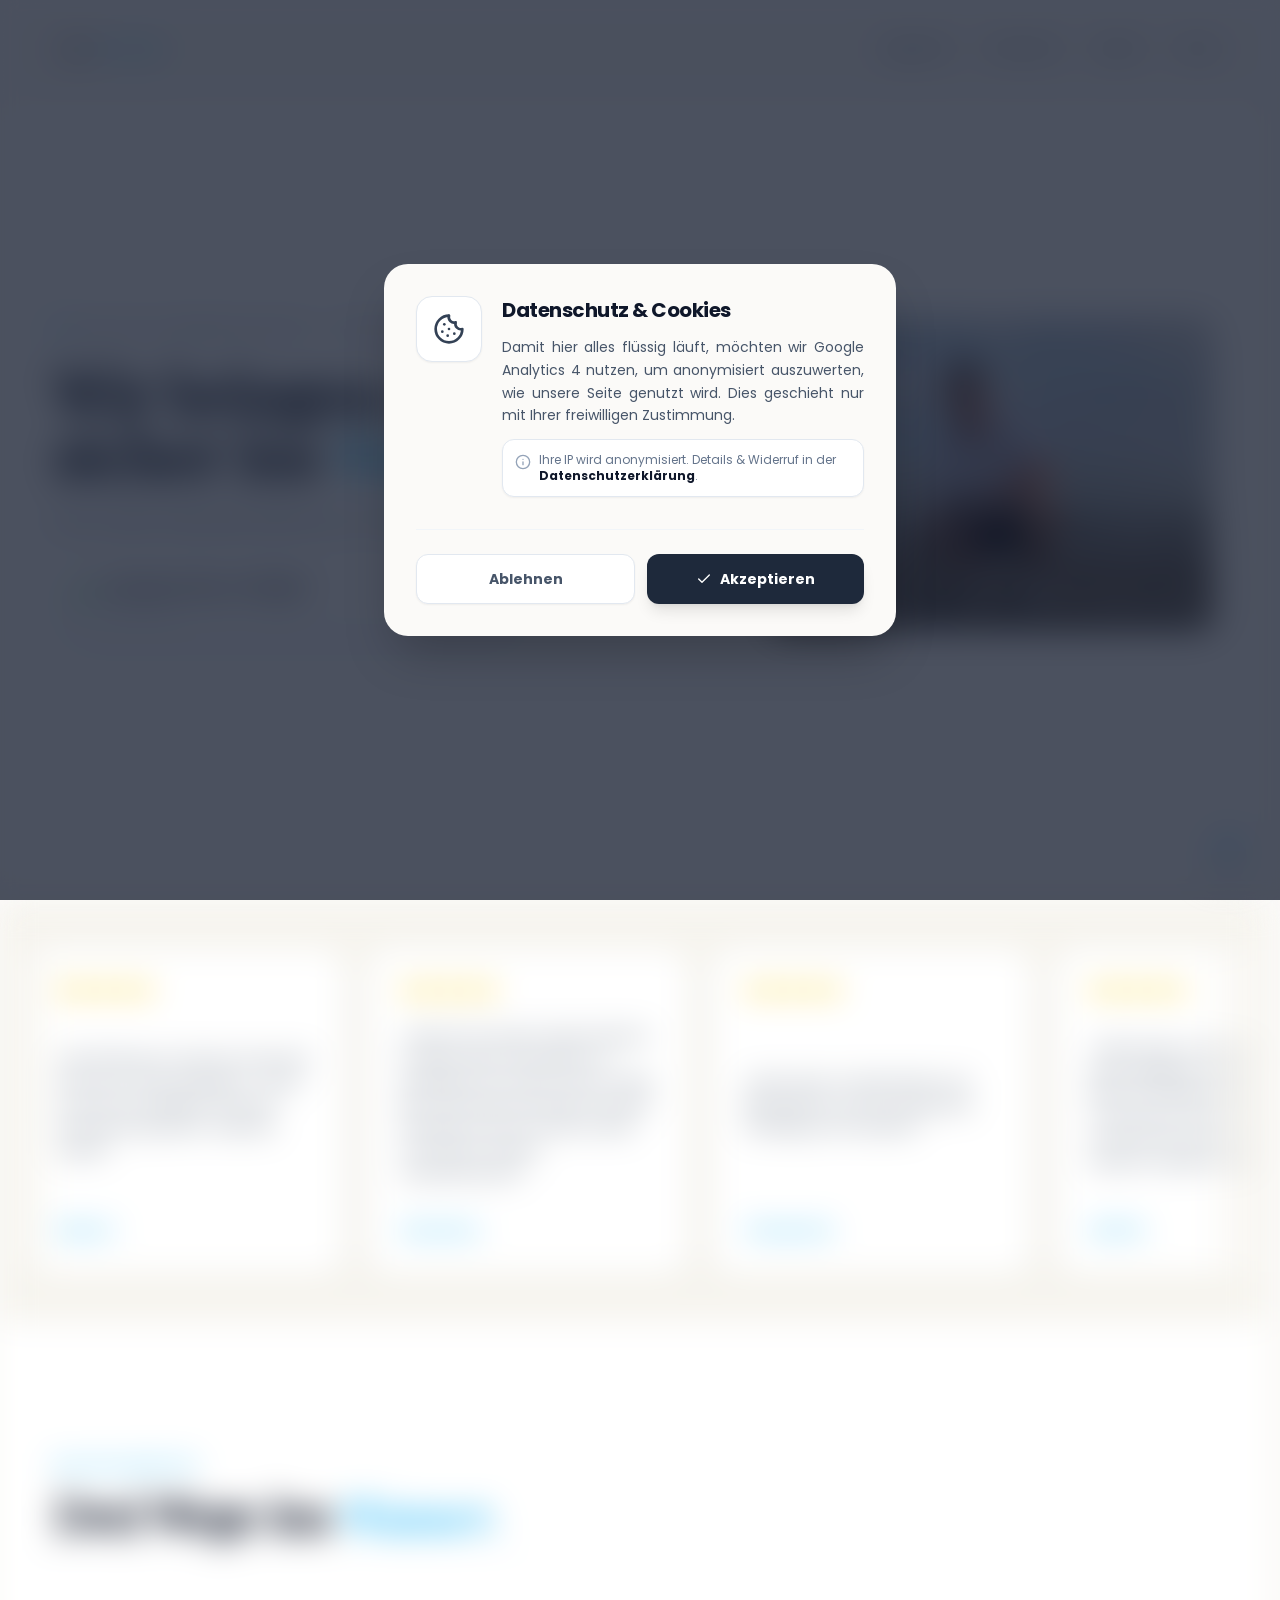
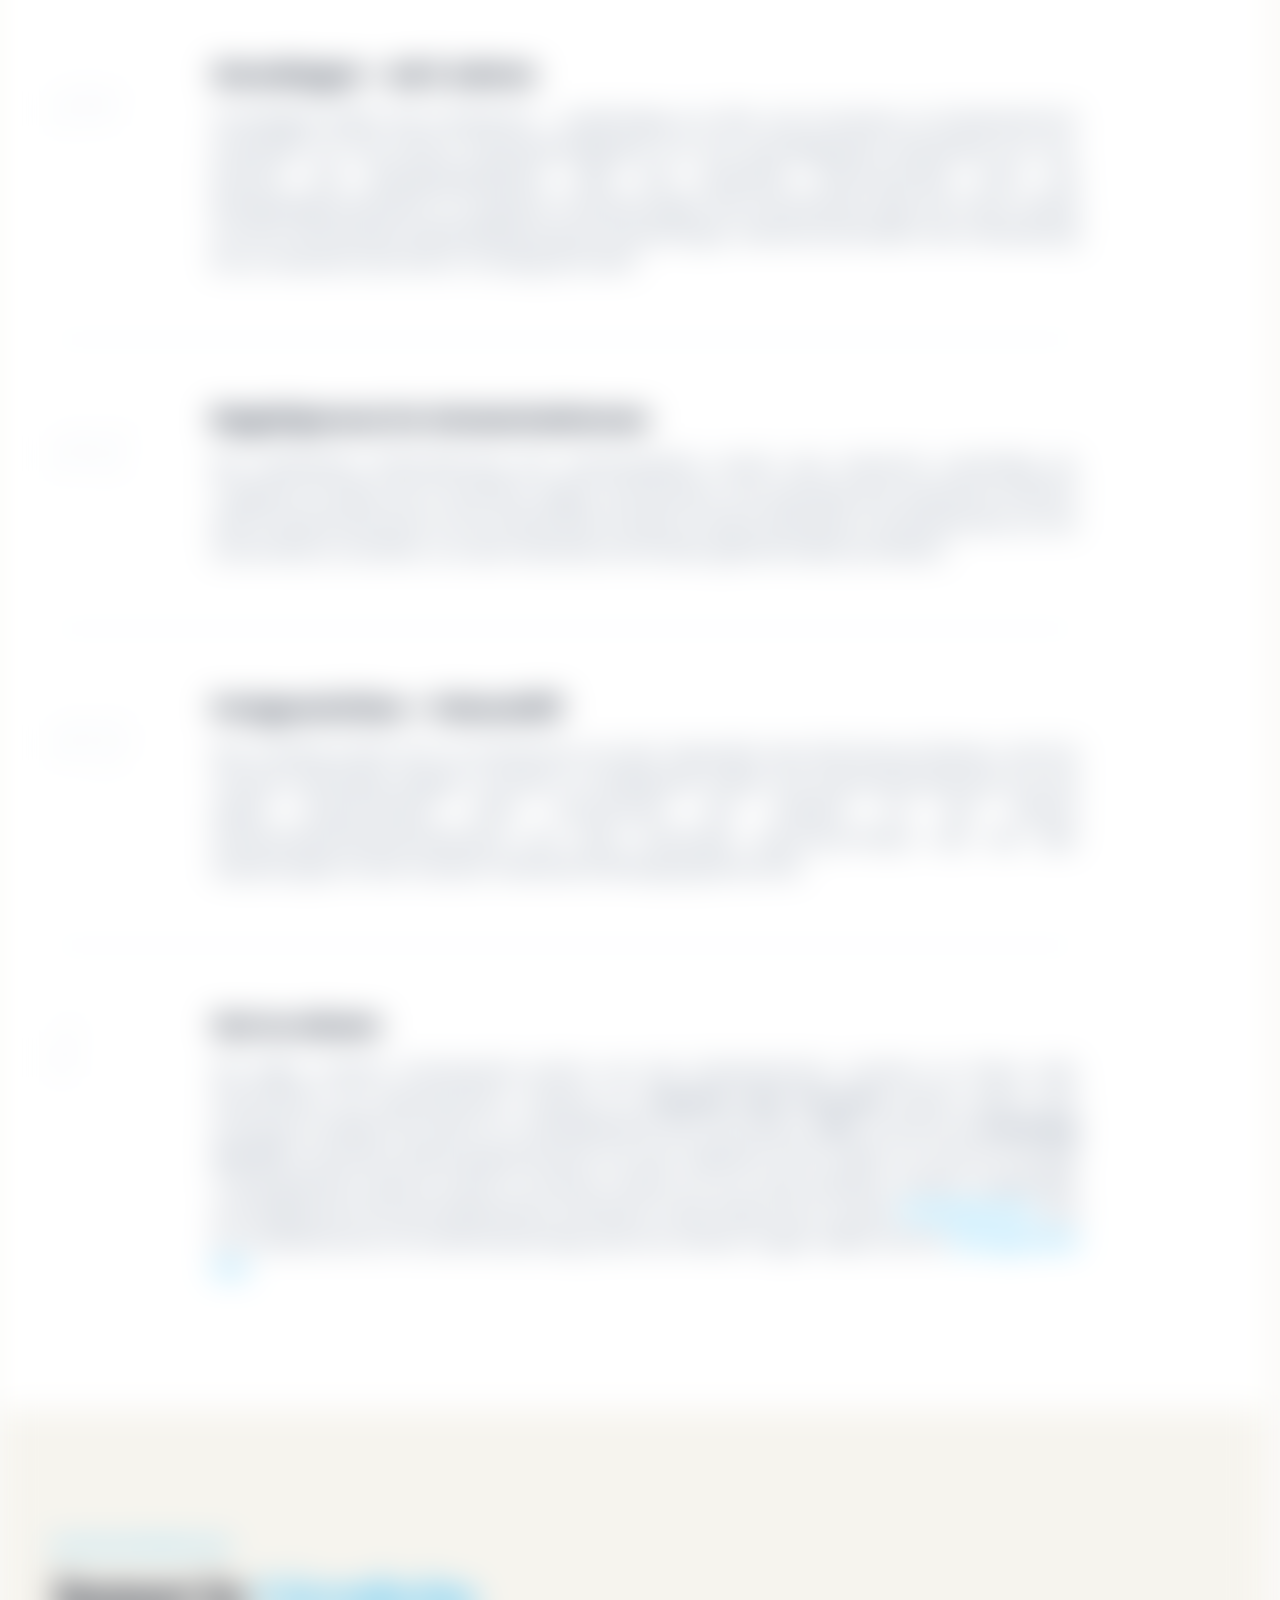
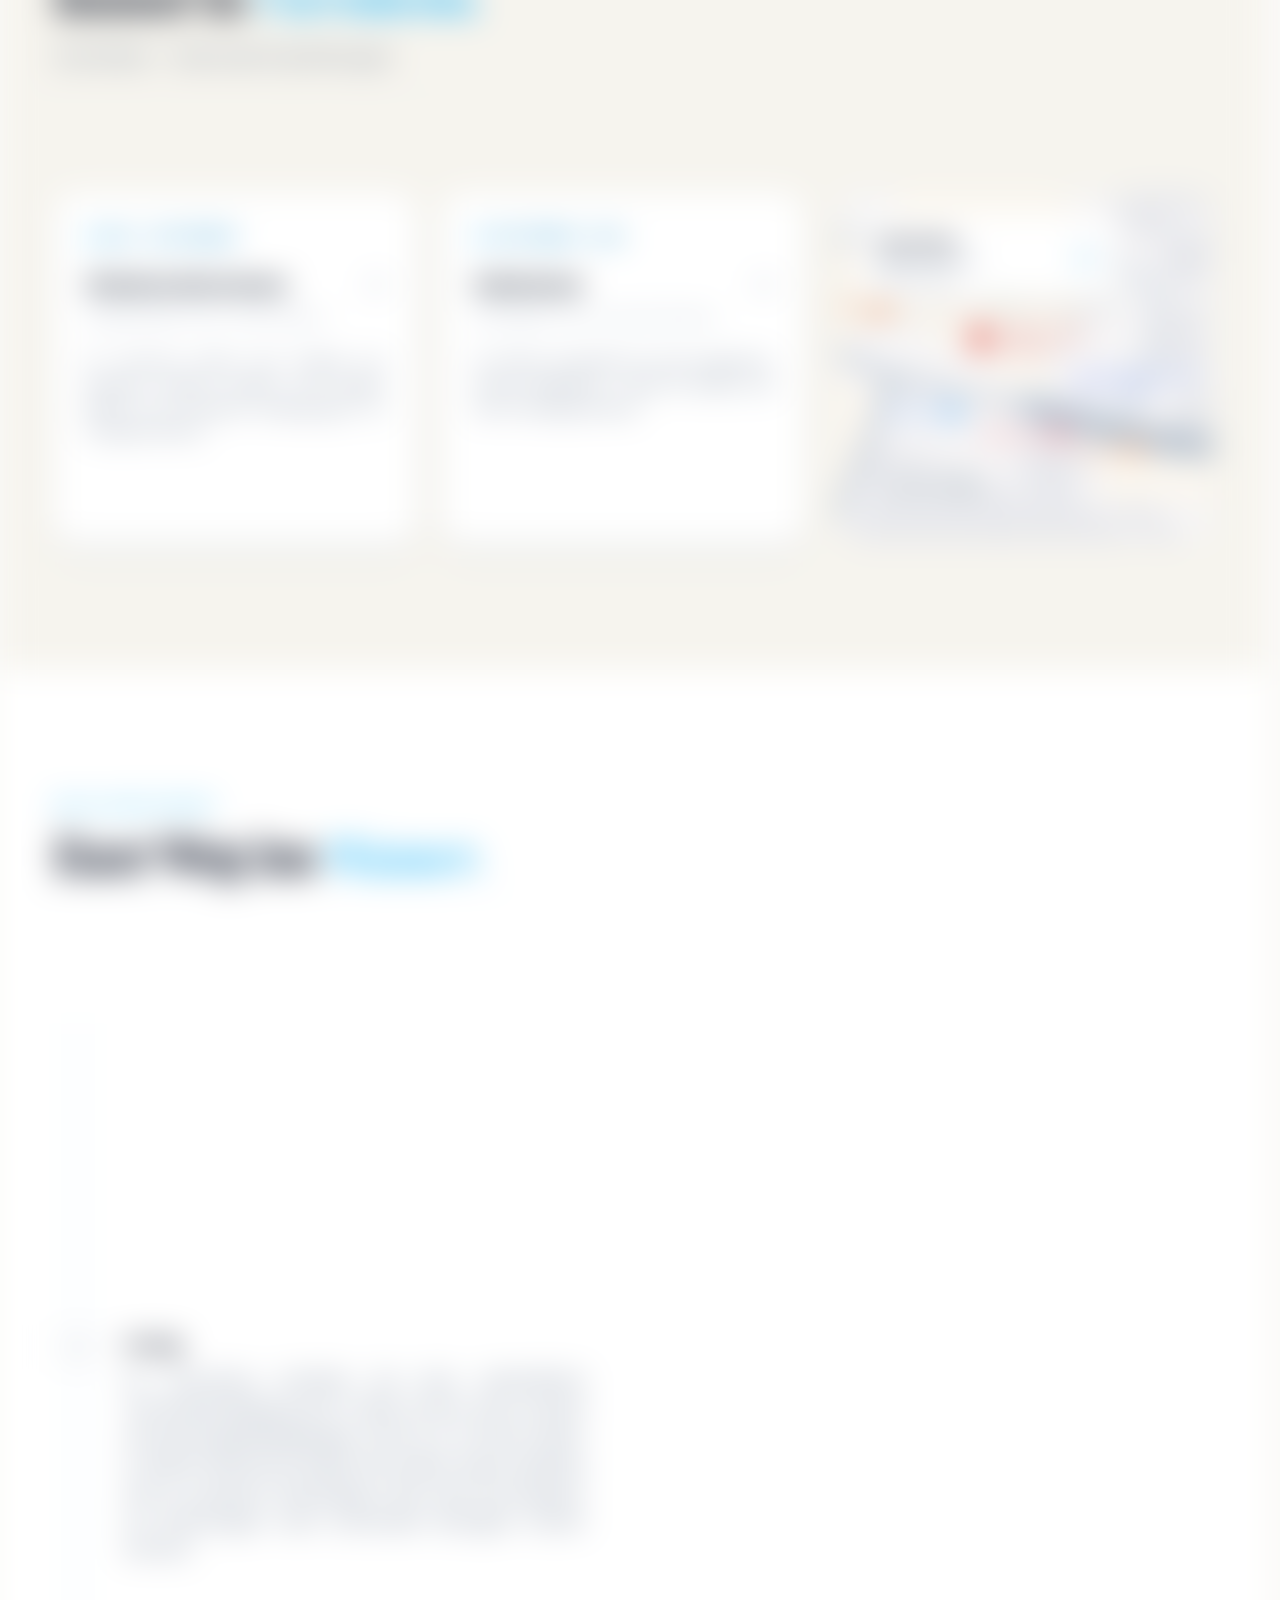
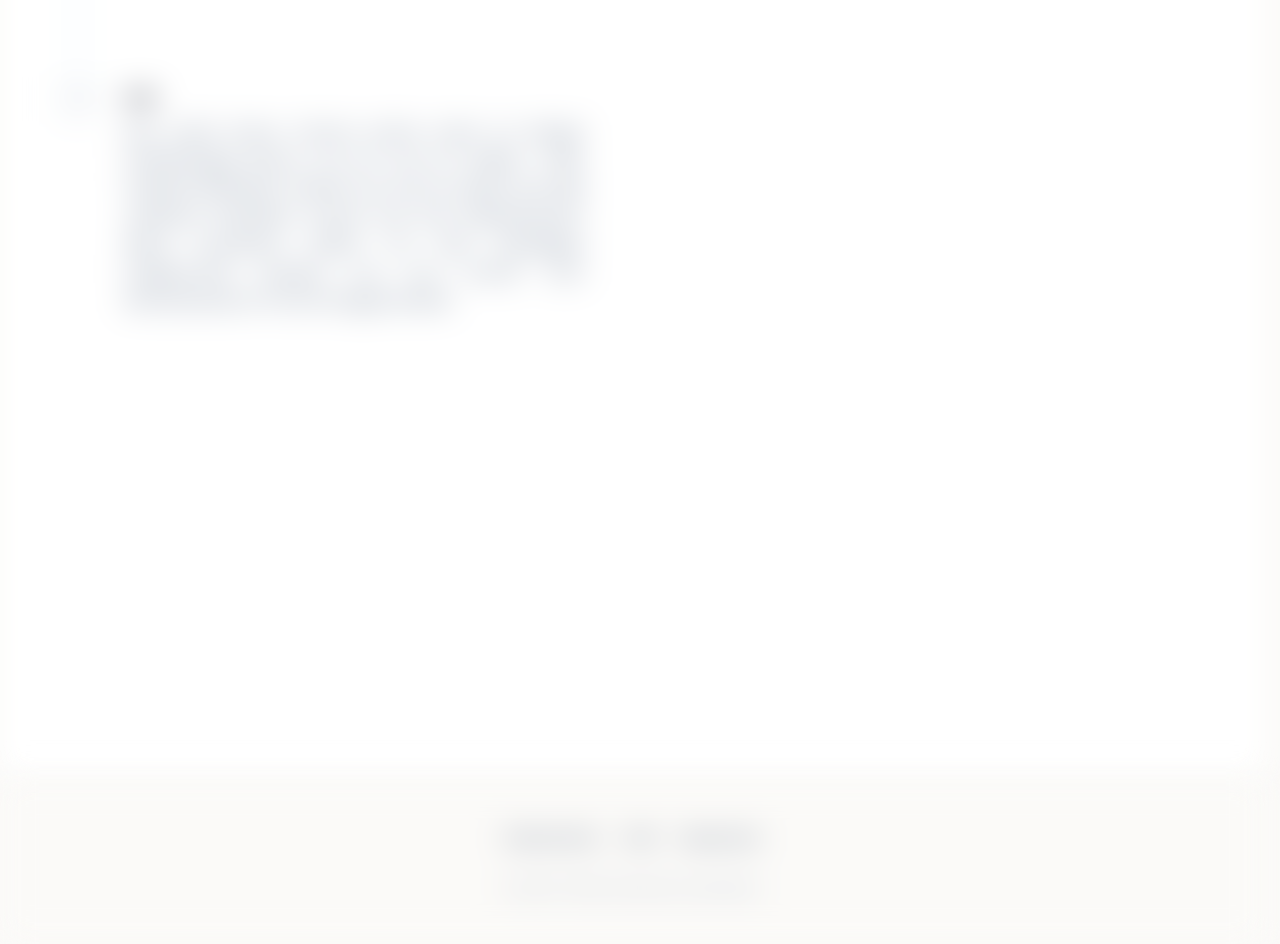
==== index.html @ 205c430e "index.html" ====
<!DOCTYPE html><html lang="de" class="scroll-smooth"><head><meta charset="utf-8"><meta http-equiv="Content-Security-Policy" content="default-src 'self'; script-src 'self' https://www.googletagmanager.com; style-src 'self' 'unsafe-inline'; img-src 'self' data: https://www.google-analytics.com https://www.googletagmanager.com; connect-src 'self' https://www.google-analytics.com https://www.googletagmanager.com https://region1.google-analytics.com; font-src 'self'; worker-src 'self'; object-src 'none'; base-uri 'self';"><meta name="msvalidate.01" content="58B42B8F103EB15114C7AFC816233F91"><meta name="google-site-verification" content="YlKI4FssjU6jEQDyOzNbdwcIOhv516qFAF1RUyDOV6I"><meta name="viewport" content="width=device-width, initial-scale=1.0, viewport-fit=cover"><title>LP-SWIM | Lernen & Perfektionieren</title><link rel="canonical" href="https://lp-swim.github.io/"><link rel="icon" href="https://lp-swim.github.io/favicon.svg" type="image/svg+xml"><link rel="apple-touch-icon" href="https://lp-swim.github.io/app-icon.webp"><link rel="preload" as="font" type="font/woff2" href="./fonts/poppins-v24-latin-regular.woff2" crossorigin><link rel="preload" as="font" type="font/woff2" href="./fonts/poppins-v24-latin-700.woff2" crossorigin><link rel="preload" as="font" type="font/woff2" href="./fonts/playfair-display-v40-latin-regular.woff2" crossorigin><link rel="preload" as="font" type="font/woff2" href="./fonts/playfair-display-v40-latin-italic.woff2" crossorigin><link rel="preload" as="image" href="./img/inhaber-lukas-prehn.webp" type="image/webp" fetchpriority="high"><link rel="preconnect" href="https://www.googletagmanager.com" crossorigin><link rel="preconnect" href="https://www.google-analytics.com" crossorigin><meta name="description" content="Schwimmunterricht in Viernheim – Einzelunterricht für Groß & Klein. Vom ersten Wasserkontakt bis zur perfekten Technik. Jetzt Einzelkurs buchen!"><meta name="author" content="Lukas Prehn"><meta name="robots" content="index, follow, max-image-preview:large"><meta property="og:type" content="website"><meta property="og:title" content="LP-SWIM | Lernen & Perfektionieren: Privater Schwimmunterricht"><meta property="og:description" content="Privater Schwimmunterricht für Kinder & Erwachsene in Viernheim."><meta property="og:image" content="https://lp-swim.github.io/img/inhaber-lukas-prehn.webp"><meta property="og:image:type" content="image/jpeg"><meta property="og:url" content="https://lp-swim.github.io/"><meta property="og:site_name" content="LP-SWIM"><meta property="og:locale" content="de_DE"><meta name="theme-color" content="#fbfaf8"><meta name="referrer" content="strict-origin-when-cross-origin"><link rel="stylesheet" href="./style.css?v=3.1.4"><link rel="manifest" href="./manifest.json"></head><body class="antialiased pb-0 selection:bg-sky-200 selection:text-sky-900 bg-[#fbfaf8] text-slate-600 font-sans"><svg class="hidden" aria-hidden="true" style="display:none;width:0;height:0;" xmlns="http://www.w3.org/2000/svg"><defs><symbol id="icon-star" viewBox="0 0 24 24" fill="currentColor" stroke="currentColor" stroke-width="2" stroke-linecap="round" stroke-linejoin="round"><polygon points="12 2 15.09 8.26 22 9.27 17 14.14 18.18 21.02 12 17.77 5.82 21.02 7 14.14 2 9.27 8.91 8.26 12 2"/></symbol><symbol id="icon-close" viewBox="0 0 24 24" fill="none" stroke="currentColor" stroke-width="1.5" stroke-linecap="round" stroke-linejoin="round"><line x1="18" y1="6" x2="6" y2="18"></line><line x1="6" y1="6" x2="18" y2="18"></line></symbol><symbol id="icon-user" viewBox="0 0 24 24" fill="none" stroke="currentColor" stroke-width="2" stroke-linecap="round" stroke-linejoin="round"><path d="M19 21v-2a4 4 0 0 0-4-4H9a4 4 0 0 0-4 4v2"/><circle cx="12" cy="7" r="4"/></symbol><symbol id="icon-user-plus" viewBox="0 0 24 24" fill="none" stroke="currentColor" stroke-width="2" stroke-linecap="round" stroke-linejoin="round"><path d="M16 21v-2a4 4 0 0 0-4-4H6a4 4 0 0 0-4 4v2"/><circle cx="9" cy="7" r="4"/><line x1="19" x2="19" y1="8" y2="14"/><line x1="22" x2="16" y1="11" y2="11"/></symbol><symbol id="icon-activity" viewBox="0 0 24 24" fill="none" stroke="currentColor" stroke-width="2" stroke-linecap="round" stroke-linejoin="round"><polyline points="22 12 18 12 15 21 9 3 6 12 2 12"/></symbol><symbol id="icon-map" viewBox="0 0 24 24" fill="none" stroke="currentColor" stroke-width="2" stroke-linecap="round" stroke-linejoin="round"><polygon points="3 6 9 3 15 6 21 3 21 18 15 21 9 18 3 21"/><line x1="9" x2="9" y1="3" y2="18"/><line x1="15" x2="15" y1="6" y2="21"/></symbol><symbol id="icon-sun" viewBox="0 0 24 24" fill="none" stroke="currentColor" stroke-width="2" stroke-linecap="round" stroke-linejoin="round"><circle cx="12" cy="12" r="4"/><path d="M12 2v2"/><path d="M12 20v2"/><path d="m4.93 4.93 1.41 1.41"/><path d="m17.66 17.66 1.41 1.41"/><path d="M2 12h2"/><path d="M20 12h2"/><path d="m6.34 17.66-1.41 1.41"/><path d="m19.07 4.93-1.41 1.41"/></symbol><symbol id="icon-calendar" viewBox="0 0 24 24" fill="none" stroke="currentColor" stroke-width="2" stroke-linecap="round" stroke-linejoin="round"><rect width="18" height="18" x="3" y="4" rx="2" ry="2"/><line x1="16" x2="16" y1="2" y2="6"/><line x1="8" x2="8" y1="2" y2="6"/><line x1="3" x2="21" y1="10" y2="10"/><path d="m9 16 2 2 4-4"/></symbol><symbol id="icon-info" viewBox="0 0 24 24" fill="none" stroke="currentColor" stroke-width="2" stroke-linecap="round" stroke-linejoin="round"><circle cx="12" cy="12" r="10"/><path d="M12 16v-4"/><path d="M12 8h.01"/></symbol><symbol id="icon-external" viewBox="0 0 24 24" fill="none" stroke="currentColor" stroke-width="2" stroke-linecap="round" stroke-linejoin="round"><path d="M15 3h6v6"/><path d="M10 14 21 3"/><path d="M18 13v6a2 2 0 0 1-2 2H5a2 2 0 0 1-2-2V8a2 2 0 0 1 2-2h6"/></symbol><symbol id="icon-shield" viewBox="0 0 24 24" fill="none" stroke="currentColor" stroke-width="2" stroke-linecap="round" stroke-linejoin="round"><path d="M12 22s8-4 8-10V5l-8-3-8 3v7c0 6 8 10 8 10z"></path></symbol><symbol id="icon-clock" viewBox="0 0 24 24" fill="none" stroke="currentColor" stroke-width="2" stroke-linecap="round" stroke-linejoin="round"><circle cx="12" cy="12" r="10"/><polyline points="12 6 12 12 16 14"/></symbol><symbol id="icon-credit-card" viewBox="0 0 24 24" fill="none" stroke="currentColor" stroke-width="2" stroke-linecap="round" stroke-linejoin="round"><rect x="1" y="4" width="22" height="16" rx="2" ry="2"></rect><line x1="1" y1="10" x2="23" y2="10"></line></symbol><symbol id="icon-database" viewBox="0 0 24 24" fill="none" stroke="currentColor" stroke-width="2" stroke-linecap="round" stroke-linejoin="round"><ellipse cx="12" cy="5" rx="9" ry="3"></ellipse><path d="M21 12c0 1.66-4 3-9 3s-9-1.34-9-3"></path><path d="M3 5v14c0 1.66 4 3 9 3s9-1.34 9-3V5"></path></symbol><symbol id="icon-mail" viewBox="0 0 24 24" fill="none" stroke="currentColor" stroke-width="2" stroke-linecap="round" stroke-linejoin="round"><rect width="20" height="16" x="2" y="4" rx="2"/><path d="m22 7-8.97 5.7a1.94 1.94 0 0 1-2.06 0L2 7"/></symbol><symbol id="icon-cookie" viewBox="0 0 24 24" fill="none" stroke="currentColor" stroke-width="2" stroke-linecap="round" stroke-linejoin="round"><path d="M3 12a9 9 0 1 0 9-9 9.75 9.75 0 0 0-6.74 2.74L3 8"/><path d="M3 3v5h5"/></symbol><symbol id="icon-cookie-big" viewBox="0 0 24 24" fill="none" stroke="currentColor" stroke-width="2" stroke-linecap="round" stroke-linejoin="round"><path d="M12 2a10 10 0 1 0 10 10 4 4 0 0 1-5-5 4 4 0 0 1-5-5"/><path d="M8.5 8.5v.01"/><path d="M16 15.5v.01"/><path d="M12 12v.01"/><path d="M11 17v.01"/><path d="M7 14v.01"/></symbol><symbol id="icon-download" viewBox="0 0 24 24" fill="none" stroke="currentColor" stroke-width="2" stroke-linecap="round" stroke-linejoin="round"><path d="M21 15v4a2 2 0 0 1-2 2H5a2 2 0 0 1-2-2v-4"></path><polyline points="7 10 12 15 17 10"></polyline><line x1="12" y1="15" x2="12" y2="3"></line></symbol><symbol id="icon-file-text" viewBox="0 0 24 24" fill="none" stroke="currentColor" stroke-width="2" stroke-linecap="round" stroke-linejoin="round"><path d="M14 2H6a2 2 0 0 0-2 2v16a2 2 0 0 0 2 2h12a2 2 0 0 0 2-2V8z"></path><polyline points="14 2 14 8 20 8"></polyline><line x1="16" y1="13" x2="8" y2="13"></line><line x1="16" y1="17" x2="8" y2="17"></line><polyline points="10 9 9 9 8 9"></polyline></symbol><symbol id="icon-handshake" viewBox="0 0 24 24" fill="none" stroke="currentColor" stroke-width="2" stroke-linecap="round" stroke-linejoin="round"><path d="M20 19.5c0 .8-.8 1.5-1.9 1.5h-2.3c-1 0-1.8-.8-1.8-1.7v-.1c0-.9.8-1.5 1.8-1.5h2.3c1 0 1.9.7 1.9 1.5z"/><path d="M20 10V5a2 2 0 0 0-2-2H4a2 2 0 0 0-2 2v14a2 2 0 0 0 2 2h8"/><path d="M12 12v4"/><path d="M16 12v.1"/><path d="M8 12v.1"/></symbol><symbol id="icon-percent" viewBox="0 0 24 24" fill="none" stroke="currentColor" stroke-width="2" stroke-linecap="round" stroke-linejoin="round"><line x1="19" y1="5" x2="5" y2="19"></line><circle cx="6.5" cy="6.5" r="2.5"></circle><circle cx="17.5" cy="17.5" r="2.5"></circle></symbol><symbol id="icon-umbrella" viewBox="0 0 24 24" fill="none" stroke="currentColor" stroke-width="2" stroke-linecap="round" stroke-linejoin="round"><path d="M22 12a10.06 10.06 0 0 0-20 0Z"></path><path d="M12 12v8a2 2 0 0 0 4 0"></path><path d="M12 2v1"></path></symbol><symbol id="icon-check" viewBox="0 0 24 24" fill="none" stroke="currentColor" stroke-width="2" stroke-linecap="round" stroke-linejoin="round"><path d="M20 6 9 17l-5-5"/></symbol><symbol id="icon-camera" viewBox="0 0 24 24" fill="none" stroke="currentColor" stroke-width="2" stroke-linecap="round" stroke-linejoin="round"><path d="M14.5 4h-5L7 7H4a2 2 0 0 0-2 2v9a2 2 0 0 0 2 2h16a2 2 0 0 0 2-2V9a2 2 0 0 0-2-2h-3l-2.5-3z"></path><circle cx="12" cy="13" r="3"></circle></symbol><symbol id="icon-whatsapp" viewBox="0 0 24 24" fill="none" stroke="currentColor" stroke-width="2" stroke-linecap="round" stroke-linejoin="round"><path d="M21 11.5a8.38 8.38 0 0 1-.9 3.8 8.5 8.5 0 0 1-7.6 4.7 8.38 8.38 0 0 1-3.8-.9L3 21l1.9-5.7a8.38 8.38 0 0 1-.9-3.8 8.5 8.5 0 0 1 4.7-7.6 8.38 8.38 0 0 1 3.8-.9h.5a8.48 8.48 0 0 1 8 8v.5z"></path></symbol></defs></svg><a href="#main-content" class="sr-only focus:not-sr-only focus:absolute focus:top-0 focus:left-0 focus:z-[100] focus:p-4 focus:bg-slate-900 focus:text-white focus:font-bold rounded-br-xl shadow-lg"> Zum Hauptinhalt springen </a><nav aria-label="Hauptnavigation" class="hidden md:flex fixed top-0 inset-x-0 z-50 bg-[#fbfaf8] backdrop-blur-md border-b transition-all duration-300"><div class="container mx-auto max-w-6xl h-24 flex items-center justify-between"><a href="#start" aria-label="Zurück zum Seitenanfang" class="text-2xl font-serif text-slate-900 flex items-center outline-none"> LP-<span class="italic text-[#38bdf8]">SWIM</span></a><div class="flex items-center gap-8 text-sm font-semibold text-slate-500"><a href="#angebote" class="hover:text-slate-900 transition-colors">Angebote</a><a href="#standorte" class="hover:text-slate-900 transition-colors">Standorte</a><a href="#ablauf" class="hover:text-slate-900 transition-colors">Ablauf</a><button type="button" data-open-modal="preisModal" class="hover:text-slate-900 transition-colors outline-none">Preise</button></div></div></nav><nav class="md:hidden fixed top-0 inset-x-0 z-50 bg-[#fbfaf8] backdrop-blur-md h-20 flex items-center justify-between px-6 border-b border-slate-100/60 transition-transform duration-300"><a href="#start" class="text-xl font-serif text-slate-900"> LP-<span class="italic text-[#38bdf8]">SWIM</span></a><div class="relative"><button type="button" id="mobile-menu-btn" class="flex items-center justify-center w-10 h-10 rounded-full bg-white border border-slate-200/80 text-slate-700 shadow-sm outline-none transition-transform active:scale-95" aria-label="Menü öffnen" aria-expanded="false"><svg class="w-5 h-5 transition-transform duration-300" fill="none" stroke="currentColor" stroke-width="2" stroke-linecap="round" stroke-linejoin="round" viewBox="0 0 24 24"><line x1="3" y1="12" x2="21" y2="12"></line><line x1="3" y1="6" x2="21" y2="6"></line><line x1="3" y1="18" x2="21" y2="18"></line></svg></button><div id="mobile-dropdown" class="mobile-nav-popup absolute top-[calc(100%+0.75rem)] right-0 w-[calc(100vw-3rem)] max-w-xs bg-white/95 backdrop-blur-xl border border-slate-100/90 rounded-[2rem] shadow-2xl shadow-slate-900/10 p-3 flex flex-col gap-1 z-50 transition-all duration-300 ease-out origin-top-right"><a href="#angebote" class="block w-full px-5 py-3 text-slate-700 font-medium text-sm text-center rounded-2xl hover:bg-slate-50 active:bg-sky-50 active:text-[#38bdf8] transition-colors">Angebote</a><a href="#standorte" class="block w-full px-5 py-3 text-slate-700 font-medium text-sm text-center rounded-2xl hover:bg-slate-50 active:bg-sky-50 active:text-[#38bdf8] transition-colors">Standorte</a><a href="#ablauf" class="block w-full px-5 py-3 text-slate-700 font-medium text-sm text-center rounded-2xl hover:bg-slate-50 active:bg-sky-50 active:text-[#38bdf8] transition-colors">Ablauf</a><button type="button" class="block w-full px-5 py-3 text-slate-700 font-medium text-sm text-center rounded-2xl hover:bg-slate-50 active:bg-sky-50 active:text-[#38bdf8] transition-colors" data-open-modal="preisModal">Preise</button></div></div></nav><header id="start" tabindex="-1" class="relative overflow-hidden outline-none bg-white hero-fullscreen"><div class="container mx-auto max-w-6xl relative z-10 flex flex-col md:flex-row items-center md:items-stretch justify-between gap-10 md:gap-12"><div class="flex-1 text-left flex flex-col justify-between"><div><div class="stagger-1 inline-flex items-center gap-2 text-slate-400 font-bold tracking-widest uppercase text-[10px] sm:text-xs mb-4 md:mb-6"><div class="w-2.5 h-2.5 bg-[#38bdf8] rounded-full shrink-0"></div> Privater Schwimmunterricht · Viernheim </div><h1 class="stagger-2 font-serif font-semibold text-4xl sm:text-5xl text-slate-900 mb-4 md:mb-6 leading-[1.1]" style="font-size: clamp(1.75rem, 4.8vw, 4.75rem);"><span style="white-space: nowrap;">Wir bringen euch</span><br><span style="white-space: nowrap;">sicher ins <span style="font-style: italic; color: #38bdf8;">Wasser.</span></span></h1><p class="stagger-3 text-slate-500 text-sm sm:text-base md:text-lg mb-8 md:mb-12 max-w-md leading-relaxed text-left"> Vom ersten Wasserkontakt bis zur Technikverfeinerung. </p></div><a href="https://calendly.com/lp-swim" target="_blank" rel="noopener noreferrer" class="stagger-5 inline-flex flex-row items-center justify-between bg-white rounded-full p-3 px-5 sm:p-4 sm:px-6 shadow-xl shadow-slate-200/40 border border-slate-100 hover:-translate-y-0.5 hover:border-slate-200 transition-all w-full max-w-[26rem] gap-2 outline-none"><div class="flex items-center gap-2 sm:gap-3"><div class="relative flex h-2.5 w-2.5 sm:h-3 sm:w-3 shrink-0"><span class="animate-ping absolute inline-flex h-full w-full rounded-full bg-green-400 opacity-75"></span><span class="relative inline-flex rounded-full h-2.5 w-2.5 sm:h-3 sm:w-3 bg-green-500"></span></div><div class="text-left"><div class="font-bold text-slate-800 text-[11px] sm:text-sm leading-tight">Termine im Sep. verfügbar</div><div class="text-[9px] sm:text-xs text-slate-400">Jetzt buchen</div></div></div><svg aria-hidden="true" class="w-4 h-4 text-slate-400"><use href="#icon-external"></use></svg></a></div><div class="stagger-2 flex-1 relative w-full"><div class="w-full h-full max-w-lg mx-auto rounded-2xl md:rounded-xl shadow-2xl overflow-hidden relative hero-img-wrapper"><img src="./img/inhaber-lukas-prehn.webp" alt="Lukas Prehn" class="w-full h-full object-cover" fetchpriority="high"><div class="absolute inset-0 pointer-events-none bg-gradient-to-t from-black/50 via-transparent to-transparent"></div><div class="absolute bottom-4 sm:bottom-6 left-0 right-0 flex flex-nowrap justify-center items-center gap-1.5 sm:gap-4 text-[8.5px] min-[375px]:text-[9.5px] sm:text-xs font-medium text-white/95 drop-shadow-md text-center tracking-wide pointer-events-none whitespace-nowrap px-2"><span>Staatl. anerkannt FAB</span><span class="text-white/40">|</span><span>Gründer</span><span class="text-white/40">|</span><span>Verbandsgeprüft (DSLV)</span></div></div></div></div></header><main id="main-content" tabindex="-1" class="outline-none bg-[#fbfaf8]"><section class="full-width-marquee py-12 bg-footer-beige border-y border-slate-100" aria-label="Kundenbewertungen"><div class="relative w-full overflow-hidden marquee-mask" aria-hidden="true"><div class="flex w-max animate-marquee gap-4 sm:gap-6 items-stretch pl-4 pr-8 sm:pl-6 sm:pr-12"><figure class="w-[80vw] sm:w-[320px] shrink-0 p-6 sm:p-8 rounded-3xl bg-white border border-slate-100 shadow-xl shadow-slate-200/20 flex flex-col justify-between"><div class="flex mb-4 gap-1 text-yellow-400"><svg class="w-4 h-4 fill-current" viewBox="0 0 24 24"><use href="#icon-star"></use></svg><svg class="w-4 h-4 fill-current" viewBox="0 0 24 24"><use href="#icon-star"></use></svg><svg class="w-4 h-4 fill-current" viewBox="0 0 24 24"><use href="#icon-star"></use></svg><svg class="w-4 h-4 fill-current" viewBox="0 0 24 24"><use href="#icon-star"></use></svg><svg class="w-4 h-4 fill-current" viewBox="0 0 24 24"><use href="#icon-star"></use></svg></div><blockquote class="text-slate-600 text-sm leading-relaxed italic font-serif mb-6">„Die 60 Minuten Schwimmunterricht sind wie im Flug vergangen – leicht in der Kommunikation und sehr interessant gestaltet. Jederzeit wieder!“</blockquote><figcaption class="font-bold text-[#38bdf8] text-sm">Diana Y.</figcaption></figure><figure class="w-[80vw] sm:w-[320px] shrink-0 p-6 sm:p-8 rounded-3xl bg-white border border-slate-100 shadow-xl shadow-slate-200/20 flex flex-col justify-between"><div class="flex mb-4 gap-1 text-yellow-400"><svg class="w-4 h-4 fill-current" viewBox="0 0 24 24"><use href="#icon-star"></use></svg><svg class="w-4 h-4 fill-current" viewBox="0 0 24 24"><use href="#icon-star"></use></svg><svg class="w-4 h-4 fill-current" viewBox="0 0 24 24"><use href="#icon-star"></use></svg><svg class="w-4 h-4 fill-current" viewBox="0 0 24 24"><use href="#icon-star"></use></svg><svg class="w-4 h-4 fill-current" viewBox="0 0 24 24"><use href="#icon-star"></use></svg></div><blockquote class="text-slate-600 text-sm leading-relaxed italic font-serif mb-6">„Lukas ist ein super Schwimmlehrer! Er erklärt alles verständlich, ist geduldig und motiviert einen richtig gut. Die Schwimmstunden machen viel Spaß und man merkt schnell Fortschritte. Absolut empfehlenswert!“</blockquote><figcaption class="font-bold text-[#38bdf8] text-sm">Domenico</figcaption></figure><figure class="w-[80vw] sm:w-[320px] shrink-0 p-6 sm:p-8 rounded-3xl bg-white border border-slate-100 shadow-xl shadow-slate-200/20 flex flex-col justify-between"><div class="flex mb-4 gap-1 text-yellow-400"><svg class="w-4 h-4 fill-current" viewBox="0 0 24 24"><use href="#icon-star"></use></svg><svg class="w-4 h-4 fill-current" viewBox="0 0 24 24"><use href="#icon-star"></use></svg><svg class="w-4 h-4 fill-current" viewBox="0 0 24 24"><use href="#icon-star"></use></svg><svg class="w-4 h-4 fill-current" viewBox="0 0 24 24"><use href="#icon-star"></use></svg><svg class="w-4 h-4 fill-current" viewBox="0 0 24 24"><use href="#icon-star"></use></svg></div><blockquote class="text-slate-600 text-sm leading-relaxed italic font-serif mb-6">„Dank seiner motivierenden und liebevollen Art. Sehr Professional, Geduldig und freundlich!“</blockquote><figcaption class="font-bold text-[#38bdf8] text-sm">Prasanna R.</figcaption></figure><figure class="w-[80vw] sm:w-[320px] shrink-0 p-6 sm:p-8 rounded-3xl bg-white border border-slate-100 shadow-xl shadow-slate-200/20 flex flex-col justify-between"><div class="flex mb-4 gap-1 text-yellow-400"><svg class="w-4 h-4 fill-current" viewBox="0 0 24 24"><use href="#icon-star"></use></svg><svg class="w-4 h-4 fill-current" viewBox="0 0 24 24"><use href="#icon-star"></use></svg><svg class="w-4 h-4 fill-current" viewBox="0 0 24 24"><use href="#icon-star"></use></svg><svg class="w-4 h-4 fill-current" viewBox="0 0 24 24"><use href="#icon-star"></use></svg><svg class="w-4 h-4 fill-current" viewBox="0 0 24 24"><use href="#icon-star"></use></svg></div><blockquote class="text-slate-600 text-sm leading-relaxed italic font-serif mb-6">„Toller Lehrer, es hat alles echt super geklappt und das mit einer Ruhe und Geduld. Wenn meine Tochter jetzt nicht schon schwimmen könnte dank ihm, würde ich wieder hingehen.“</blockquote><figcaption class="font-bold text-[#38bdf8] text-sm">Steff B.</figcaption></figure><figure class="w-[80vw] sm:w-[320px] shrink-0 p-6 sm:p-8 rounded-3xl bg-white border border-slate-100 shadow-xl shadow-slate-200/20 flex flex-col justify-between"><div class="flex mb-4 gap-1 text-yellow-400"><svg class="w-4 h-4 fill-current" viewBox="0 0 24 24"><use href="#icon-star"></use></svg><svg class="w-4 h-4 fill-current" viewBox="0 0 24 24"><use href="#icon-star"></use></svg><svg class="w-4 h-4 fill-current" viewBox="0 0 24 24"><use href="#icon-star"></use></svg><svg class="w-4 h-4 fill-current" viewBox="0 0 24 24"><use href="#icon-star"></use></svg><svg class="w-4 h-4 fill-current" viewBox="0 0 24 24"><use href="#icon-star"></use></svg></div><blockquote class="text-slate-600 text-sm leading-relaxed italic font-serif mb-6">„Wir hatten eine private Schwimmstunde für unser Kind und sind total begeistert! Die Stunde war sehr informativ, kindgerecht und voller wertvoller Tipps. Unser Kind hat sich sofort wohlgefühlt und viel gelernt. Absolut empfehlenswert – wir kommen sehr gerne wieder!“</blockquote><figcaption class="font-bold text-[#38bdf8] text-sm">Verena I.</figcaption></figure><figure class="w-[80vw] sm:w-[320px] shrink-0 p-6 sm:p-8 rounded-3xl bg-white border border-slate-100 shadow-xl shadow-slate-200/20 flex flex-col justify-between"><div class="flex mb-4 gap-1 text-yellow-400"><svg class="w-4 h-4 fill-current" viewBox="0 0 24 24"><use href="#icon-star"></use></svg><svg class="w-4 h-4 fill-current" viewBox="0 0 24 24"><use href="#icon-star"></use></svg><svg class="w-4 h-4 fill-current" viewBox="0 0 24 24"><use href="#icon-star"></use></svg><svg class="w-4 h-4 fill-current" viewBox="0 0 24 24"><use href="#icon-star"></use></svg><svg class="w-4 h-4 fill-current" viewBox="0 0 24 24"><use href="#icon-star"></use></svg></div><blockquote class="text-slate-600 text-sm leading-relaxed italic font-serif mb-6">„Lukas ist ein toller Schwimmlehrer, der zu 100% präsent ist, dabei konsequent und zugleich einfühlsam arbeitet. In kurzer Zeit konnten wir persönliche Erfolge verzeichnen.“</blockquote><figcaption class="font-bold text-[#38bdf8] text-sm">Angie</figcaption></figure><figure class="w-[80vw] sm:w-[320px] shrink-0 p-6 sm:p-8 rounded-3xl bg-white border border-slate-100 shadow-xl shadow-slate-200/20 flex flex-col justify-between"><div class="flex mb-4 gap-1 text-yellow-400"><svg class="w-4 h-4 fill-current" viewBox="0 0 24 24"><use href="#icon-star"></use></svg><svg class="w-4 h-4 fill-current" viewBox="0 0 24 24"><use href="#icon-star"></use></svg><svg class="w-4 h-4 fill-current" viewBox="0 0 24 24"><use href="#icon-star"></use></svg><svg class="w-4 h-4 fill-current" viewBox="0 0 24 24"><use href="#icon-star"></use></svg><svg class="w-4 h-4 fill-current" viewBox="0 0 24 24"><use href="#icon-star"></use></svg></div><blockquote class="text-slate-600 text-sm leading-relaxed italic font-serif mb-6">„Super netter Schwimmlehrer. Super Geduld. Immer wieder gerne. Meine Tochter hat sich sehr wohl gefühlt“</blockquote><figcaption class="font-bold text-[#38bdf8] text-sm">Kerstin A.</figcaption></figure><figure class="w-[80vw] sm:w-[320px] shrink-0 p-6 sm:p-8 rounded-3xl bg-white border border-slate-100 shadow-xl shadow-slate-200/20 flex flex-col justify-between"><div class="flex mb-4 gap-1 text-yellow-400"><svg class="w-4 h-4 fill-current" viewBox="0 0 24 24"><use href="#icon-star"></use></svg><svg class="w-4 h-4 fill-current" viewBox="0 0 24 24"><use href="#icon-star"></use></svg><svg class="w-4 h-4 fill-current" viewBox="0 0 24 24"><use href="#icon-star"></use></svg><svg class="w-4 h-4 fill-current" viewBox="0 0 24 24"><use href="#icon-star"></use></svg><svg class="w-4 h-4 fill-current" viewBox="0 0 24 24"><use href="#icon-star"></use></svg></div><blockquote class="text-slate-600 text-sm leading-relaxed italic font-serif mb-6">„Ich habe Lukas beim Unterricht an einem überfüllten Samstag kennengelernt und war von der Art wie er mit seinem Schüler umging begeistert. Darauf hin habe ich über die Website versucht einen Termin für meine Tochter zu buchen was für mich erstmal schwierig war, …“</blockquote><figcaption class="font-bold text-[#38bdf8] text-sm">Jennifer H.</figcaption></figure><figure class="w-[80vw] sm:w-[320px] shrink-0 p-6 sm:p-8 rounded-3xl bg-white border border-slate-100 shadow-xl shadow-slate-200/20 flex flex-col justify-between"><div class="flex mb-4 gap-1 text-yellow-400"><svg class="w-4 h-4 fill-current" viewBox="0 0 24 24"><use href="#icon-star"></use></svg><svg class="w-4 h-4 fill-current" viewBox="0 0 24 24"><use href="#icon-star"></use></svg><svg class="w-4 h-4 fill-current" viewBox="0 0 24 24"><use href="#icon-star"></use></svg><svg class="w-4 h-4 fill-current" viewBox="0 0 24 24"><use href="#icon-star"></use></svg><svg class="w-4 h-4 fill-current" viewBox="0 0 24 24"><use href="#icon-star"></use></svg></div><blockquote class="text-slate-600 text-sm leading-relaxed italic font-serif mb-6">„Wir sind sehr begeistert. Nachdem leider die Qualität des anderen Schwimmkurs stark abgenommen hat, haben wir uns für einen Privatlehrer (auf Empfehlung) genommen. Das ist und war die beste Entscheidung. Sehr professionell und lieb.“</blockquote><figcaption class="font-bold text-[#38bdf8] text-sm">Marco S.</figcaption></figure><figure class="w-[80vw] sm:w-[320px] shrink-0 p-6 sm:p-8 rounded-3xl bg-white border border-slate-100 shadow-xl shadow-slate-200/20 flex flex-col justify-between"><div class="flex mb-4 gap-1 text-yellow-400"><svg class="w-4 h-4 fill-current" viewBox="0 0 24 24"><use href="#icon-star"></use></svg><svg class="w-4 h-4 fill-current" viewBox="0 0 24 24"><use href="#icon-star"></use></svg><svg class="w-4 h-4 fill-current" viewBox="0 0 24 24"><use href="#icon-star"></use></svg><svg class="w-4 h-4 fill-current" viewBox="0 0 24 24"><use href="#icon-star"></use></svg><svg class="w-4 h-4 fill-current" viewBox="0 0 24 24"><use href="#icon-star"></use></svg></div><blockquote class="text-slate-600 text-sm leading-relaxed italic font-serif mb-6">„Professioneller und kindgerechter Schwimmunterricht. Mein acht jähriger Sohn fühlt sich sicher und aufgehoben. Außerdem gibt Herr Prehn gute Tipps zum Üben für zu Hause.“</blockquote><figcaption class="font-bold text-[#38bdf8] text-sm">Jacqueline R.</figcaption></figure><figure class="w-[80vw] sm:w-[320px] shrink-0 p-6 sm:p-8 rounded-3xl bg-white border border-slate-100 shadow-xl shadow-slate-200/20 flex flex-col justify-between"><div class="flex mb-4 gap-1 text-yellow-400"><svg class="w-4 h-4 fill-current" viewBox="0 0 24 24"><use href="#icon-star"></use></svg><svg class="w-4 h-4 fill-current" viewBox="0 0 24 24"><use href="#icon-star"></use></svg><svg class="w-4 h-4 fill-current" viewBox="0 0 24 24"><use href="#icon-star"></use></svg><svg class="w-4 h-4 fill-current" viewBox="0 0 24 24"><use href="#icon-star"></use></svg><svg class="w-4 h-4 fill-current" viewBox="0 0 24 24"><use href="#icon-star"></use></svg></div><blockquote class="text-slate-600 text-sm leading-relaxed italic font-serif mb-6">„Der private Schwimmunterricht bei Lukas war ein voller Erfolg! Er ist unglaublich professionell, geduldig und hat eine fantastische Art, Wissen zu vermitteln. Die Fortschritte, die meine Kinder gemacht haben, sind toll. Besonders toll ist die individuelle Betreuung …“</blockquote><figcaption class="font-bold text-[#38bdf8] text-sm">Katja L.</figcaption></figure><figure class="w-[80vw] sm:w-[320px] shrink-0 p-6 sm:p-8 rounded-3xl bg-white border border-slate-100 shadow-xl shadow-slate-200/20 flex flex-col justify-between"><div class="flex mb-4 gap-1 text-yellow-400"><svg class="w-4 h-4 fill-current" viewBox="0 0 24 24"><use href="#icon-star"></use></svg><svg class="w-4 h-4 fill-current" viewBox="0 0 24 24"><use href="#icon-star"></use></svg><svg class="w-4 h-4 fill-current" viewBox="0 0 24 24"><use href="#icon-star"></use></svg><svg class="w-4 h-4 fill-current" viewBox="0 0 24 24"><use href="#icon-star"></use></svg><svg class="w-4 h-4 fill-current" viewBox="0 0 24 24"><use href="#icon-star"></use></svg></div><blockquote class="text-slate-600 text-sm leading-relaxed italic font-serif mb-6">„Top! Absolut empfehlenswert. Lukas kann sehr gut erklären, geht immer auf einen ein. Der Kurs macht sehr viel Spaß und ist effektiv.“</blockquote><figcaption class="font-bold text-[#38bdf8] text-sm">Sabine W.</figcaption></figure><figure class="w-[80vw] sm:w-[320px] shrink-0 p-6 sm:p-8 rounded-3xl bg-white border border-slate-100 shadow-xl shadow-slate-200/20 flex flex-col justify-between"><div class="flex mb-4 gap-1 text-yellow-400"><svg class="w-4 h-4 fill-current" viewBox="0 0 24 24"><use href="#icon-star"></use></svg><svg class="w-4 h-4 fill-current" viewBox="0 0 24 24"><use href="#icon-star"></use></svg><svg class="w-4 h-4 fill-current" viewBox="0 0 24 24"><use href="#icon-star"></use></svg><svg class="w-4 h-4 fill-current" viewBox="0 0 24 24"><use href="#icon-star"></use></svg><svg class="w-4 h-4 fill-current" viewBox="0 0 24 24"><use href="#icon-star"></use></svg></div><blockquote class="text-slate-600 text-sm leading-relaxed italic font-serif mb-6">„Sehr nett und kompetent, mein Sohn hat sich sehr wohl gefühlt, und man hat in der ersten Stunde schon Fortschritte gesehen.“</blockquote><figcaption class="font-bold text-[#38bdf8] text-sm">Julia K.</figcaption></figure><figure class="w-[80vw] sm:w-[320px] shrink-0 p-6 sm:p-8 rounded-3xl bg-white border border-slate-100 shadow-xl shadow-slate-200/20 flex flex-col justify-between"><div class="flex mb-4 gap-1 text-yellow-400"><svg class="w-4 h-4 fill-current" viewBox="0 0 24 24"><use href="#icon-star"></use></svg><svg class="w-4 h-4 fill-current" viewBox="0 0 24 24"><use href="#icon-star"></use></svg><svg class="w-4 h-4 fill-current" viewBox="0 0 24 24"><use href="#icon-star"></use></svg><svg class="w-4 h-4 fill-current" viewBox="0 0 24 24"><use href="#icon-star"></use></svg><svg class="w-4 h-4 fill-current" viewBox="0 0 24 24"><use href="#icon-star"></use></svg></div><blockquote class="text-slate-600 text-sm leading-relaxed italic font-serif mb-6">„Freundlicher und professioneller Umgang. Unser Kind fühlte sich sehr wohl und konnte in der ersten Schwimmstunde viele nützliche Tipps bekommen, auf denen wir künftig aufbauen können.“</blockquote><figcaption class="font-bold text-[#38bdf8] text-sm">Marc K.</figcaption></figure></div></div></section><section class="w-full py-20 md:py-32 bg-white" aria-labelledby="angebote-heading"><div class="container mx-auto max-w-6xl"><div id="angebote" class="mb-12 md:mb-24 sticky-heading bg-fade-white"><span class="text-[#38bdf8] font-bold tracking-widest uppercase text-xs mb-4 block pt-2">Was wir anbieten</span><h2 id="angebote-heading" class="font-serif font-semibold text-4xl md:text-5xl text-slate-900 leading-tight whitespace-nowrap tracking-tight" style="font-size: clamp(1.5rem, 7.5vw, 3rem);"> Drei Wege ins <span class="italic text-[#38bdf8]">Wasser.</span></h2></div><div class="space-y-0 max-w-5xl"><article class="flex flex-col md:flex-row gap-4 md:gap-16 border-b border-slate-200 py-10 md:py-16 first:pt-0"><div class="font-serif italic text-5xl md:text-7xl text-slate-200/60 w-24 shrink-0">01</div><div><h3 class="text-xl md:text-2xl font-bold text-slate-800 mb-3 md:mb-4">Grundlagen – ab 5 Jahren</h3><p class="text-slate-500 leading-relaxed text-sm md:text-lg"> Grundlagen bilden das Fundament – unabhängig von Alter und Vorwissen. Im Einzelunterricht erarbeiten wir die sichere Wasserbewältigung, von der grundlegenden Kinästhesie bis zum Erlernen der Bewegungsabläufe. Über die passende Atemmechanik führt die Bewegungskoordination zu sauberen Schwimmzügen. Bei Erwachsenen liegt der Fokus häufig auf der schrittweisen Desensibilisierung bei Wasserangst, während bei Kindern die Vorbereitung bis zur Abnahme der DSA im Vordergrund steht. </p></div></article><article class="flex flex-col md:flex-row gap-4 md:gap-16 border-b border-slate-200 py-10 md:py-16"><div class="font-serif italic text-5xl md:text-7xl text-slate-200/60 w-24 shrink-0">02</div><div><h3 class="text-xl md:text-2xl font-bold text-slate-800 mb-3 md:mb-4">Begleitperson im Schulschwimmen</h3><p class="text-slate-500 leading-relaxed text-sm md:text-lg"> Die verlässliche Wahrnehmung der Aufsichtspflicht sichert den Unterricht nachhaltig ab. Tragische Vorfälle wie in Konstanz zeigen schmerzhaft, wie essenziell eine lückenlose Aufsicht beim Schulschwimmen ist. Wir unterstützen Schulen im Raum Mannheim am Beckenrand, um ein Lernumfeld zu schaffen, von dem Lehrende und Schüler gleichermaßen profitieren. </p></div></article><article class="flex flex-col md:flex-row gap-4 md:gap-16 border-b border-slate-200 py-10 md:py-16"><div class="font-serif italic text-5xl md:text-7xl text-slate-200/60 w-24 shrink-0">03</div><div><h3 class="text-xl md:text-2xl font-bold text-slate-800 mb-3 md:mb-4">Fortgeschritten – Feinschliff</h3><p class="text-slate-500 leading-relaxed text-sm md:text-lg"> Das Training richtet sich an Schwimmer ab dem Äquivalent des DSA-Bronze-Niveaus, die ihre Technik nachhaltig steigern möchten. Im Mittelpunkt stehen die Atemrhythmisierung und die ideale Körperrotation beim Schwimmen. Wir arbeiten an der aktiven Wasserwiderstandsminimierung und einer kraftvollen Zug-Druck-Phase. Das Ziel aller Anpassungen ist eine messbar verbesserte Bewegungsökonomie. </p></div></article><article class="flex flex-col md:flex-row gap-4 md:gap-16 pt-10 md:pt-16"><div class="font-serif italic text-5xl md:text-7xl text-slate-200/60 w-24 shrink-0">i</div><div class="flex-1 w-full"><h3 class="text-xl md:text-2xl font-bold text-slate-800 mb-3 md:mb-4">Gut zu wissen</h3><p class="text-slate-500 leading-relaxed text-sm md:text-lg"> Wir legen unseren Schwerpunkt primär auf den Einzelunterricht, machen für Paare oder Geschwister als gemeinsames Training für <strong>maximal zwei Personen</strong> jedoch gerne eine Ausnahme. Wählen Sie hierfür im Onlinekalender bitte die Option „<strong>DUO</strong>“, bei der ein <strong>Aufschlag von 50 %</strong> (erhöhter Betreuungsaufwand) auf den regulären Preis anfällt. Um die 60-minütige Trainingseinheit optimal nutzen zu können, treffen wir uns stets pünktlich, bereits umgezogen und abgeduscht bei der Badeaufsicht. Sämtliche Tarife finden Sie in unserer <button type="button" data-open-modal="preisModal" class="text-[#38bdf8] font-semibold hover:underline outline-none">Preisübersicht</button>, und für Sondertermine mit Anfahrtsaufschlag oder bei offenen Fragen stellen Sie Ihre <a href="https://calendly.com/lp-swim/sondertermine" target="_blank" rel="noopener noreferrer" class="text-[#38bdf8] font-semibold hover:underline outline-none">Anfrage bitte hier</a>. </p></div></article></div></div></section><section class="w-full py-20 md:py-32 bg-footer-beige border-t border-slate-100" aria-labelledby="standorte-heading"><div class="container mx-auto max-w-6xl"><div id="standorte" class="mb-12 md:mb-24 sticky-heading bg-fade-beige"><span class="text-[#38bdf8] font-bold tracking-widest uppercase text-xs mb-4 block">Wo wir unterrichten</span><h2 id="standorte-heading" class="font-serif font-semibold text-4xl md:text-5xl text-slate-900 leading-tight mb-4 md:mb-6 whitespace-nowrap tracking-tight" style="font-size: clamp(1.5rem, 7.5vw, 3rem);"> Immer in <span class="italic text-[#38bdf8]">Viernheim.</span></h2><p class="text-slate-500 text-sm md:text-lg max-w-2xl"> Zwei Bäder – Saisonale Empfehlungen: </p></div><div class="flex flex-col lg:flex-row gap-8"><div class="baeder-layout-wrapper"><a href="https://www.stadtwerke-viernheim.de/preise-leistungen/baeder-und-sauna/waldschwimmbad" target="_blank" rel="noopener noreferrer" class="schwimmbad-karte"><div class="karte-saison"><span class="saison-indikator"></span> Mai – September </div><h3 class="karte-titel"> Waldschwimmbad <svg aria-hidden="true" class="karte-extern-icon"><use href="#icon-external"></use></svg></h3><p class="karte-merkmale">Fortgeschritten · 50m · mind. 25 Grad</p><p class="karte-beschreibung"> Im Sommer bietet das Freibad mit sportlich kühlem Wasser und langen Bahnen die perfekten Bedingungen für Fortgeschrittene. </p></a><a href="https://www.stadtwerke-viernheim.de/preise-leistungen/baeder-und-sauna/hallenbad" target="_blank" rel="noopener noreferrer" class="schwimmbad-karte"><div class="karte-saison"><span class="saison-indikator"></span> September – Mai </div><h3 class="karte-titel"> Hallenbad <svg aria-hidden="true" class="karte-extern-icon"><use href="#icon-external"></use></svg></h3><p class="karte-merkmale">Grundlagen · 25m · mind. 28-30 Grad</p><p class="karte-beschreibung"> Im Winter empfehlen wir das angenehm warme Hallenbad – ideal für Kinder und den Grundlagenaufbau. </p></a></div><div class="standort-map w-full lg:w-1/2 min-h-[300px] sm:min-h-[350px] bg-slate-100 rounded-3xl overflow-hidden relative shadow-inner"><img src="./img/GoogleMaps.webp" alt="Vorschau Standort auf Google Maps" loading="lazy" decoding="async" class="w-full h-full absolute inset-0 object-cover opacity-90 transition-all duration-700 hover:scale-105"><div class="absolute top-4 sm:top-6 left-4 sm:left-6 bg-white/95 backdrop-blur rounded-xl p-3 sm:p-4 shadow-lg flex items-center justify-between w-56 sm:w-64 gap-4"><div><div class="font-bold text-slate-900 text-[13px] sm:text-sm">Viernheim</div><div class="text-[10px] sm:text-xs text-slate-500">68519 Viernheim, Deutschland</div></div><a href="https://maps.app.goo.gl/Mrh73g2QjNeLygwp9" target="_blank" rel="noopener noreferrer" class="w-8 h-8 rounded-full bg-slate-50 flex items-center justify-center text-[#38bdf8] hover:bg-[#38bdf8] hover:text-white transition-colors shrink-0" aria-label="Auf Google Maps öffnen"><svg aria-hidden="true" class="w-4 h-4"><use href="#icon-external"></use></svg></a></div></div></div></div></section><section class="w-full py-20 md:py-32 bg-white" aria-labelledby="kontakt-heading"><div class="container mx-auto max-w-6xl"><div id="ablauf" class="mb-12 md:mb-24 sticky-heading bg-fade-white"><span class="text-[#38bdf8] font-bold tracking-widest uppercase text-xs mb-4 block">Wie es funktioniert</span><h2 id="kontakt-heading" class="font-serif font-semibold text-4xl md:text-5xl text-slate-900 leading-tight whitespace-nowrap tracking-tight" style="font-size: clamp(1.5rem, 7.5vw, 3rem);"> Euer Weg ins <span class="italic text-[#38bdf8]">Wasser.</span></h2></div><div class="flex flex-col md:flex-row gap-12 md:gap-24 md:items-stretch"><div class="w-full md:w-1/2 relative scroll-puffer"><div class="absolute left-4 md:left-6 top-4 md:top-6 bottom-6 w-0.5 bg-[#38bdf8]/30"><div id="step-progress" class="w-full h-full bg-[#38bdf8] shadow-lg shadow-sky-200 origin-top scale-y-0 will-change-transform"></div></div><div class="relative z-10"><div class="step-item flex gap-3 md:gap-6 items-start"><div class="step-circle bg-white relative z-20 w-8 h-8 md:w-12 md:h-12 rounded-full border-2 flex items-center justify-center font-bold text-sm md:text-lg shrink-0">1</div><div class="pt-1.5 md:pt-2"><h3 class="font-bold text-base md:text-lg text-slate-900 mb-1.5 md:mb-2">Auf die Plätze</h3><p class="text-slate-500 leading-relaxed text-sm md:text-lg">Die Buchung Ihrer Trainerstunde erfolgt unkompliziert über unser Online-Portal. Dort wählen Sie einfach den gewünschten Trainingsschwerpunkt sowie ein passendes Zeitfenster aus und schließen den Vorgang direkt mit der Zahlung ab.</p></div></div><div class="step-item flex gap-3 md:gap-6 items-start"><div class="step-circle bg-white relative z-20 w-8 h-8 md:w-12 md:h-12 rounded-full border-2 flex items-center justify-center font-bold text-sm md:text-lg shrink-0">2</div><div class="pt-1.5 md:pt-2"><h3 class="font-bold text-base md:text-lg text-slate-900 mb-1.5 md:mb-2">Fertig</h3><p class="text-slate-500 leading-relaxed text-sm md:text-lg">Im Anschluss erhalten Sie eine verbindliche Terminbestätigung per E-Mail, womit auch unsere Stornierungsbedingungen nach § 4 in Kraft treten. In dieser Nachricht finden Sie zudem einen direkten Link zu unserem WhatsApp-Chat, den Sie bequem für Rückfragen oder eventuelle Absagen nutzen können.</p></div></div><div class="step-item flex gap-3 md:gap-6 items-start mb-12"><div class="step-circle bg-white relative z-20 w-8 h-8 md:w-12 md:h-12 rounded-full border-2 flex items-center justify-center font-bold text-sm md:text-lg shrink-0">3</div><div class="pt-1.5 md:pt-2"><h3 class="font-bold text-base md:text-lg text-slate-900 mb-1.5 md:mb-2">Los</h3><p class="text-slate-500 leading-relaxed text-sm md:text-lg">Nun steht Ihrem Termin nichts mehr im Wege! Unabhängig davon, ob wir uns im Hallen- oder Freibad befinden, treffen wir uns für diese und alle weiteren Einheiten immer bei der Badeaufsicht. Neue buchbare Zeiten für den jeweiligen Folgemonat werden von uns immer zum Monatsende im Portal freigeschaltet.</p></div></div></div></div><div class="w-full md:w-1/2" id="kontakt"><div class="sticky-kontakt text-center"><blockquote class="font-sans font-semibold tracking-tight text-2xl md:text-3xl text-slate-800 leading-snug mb-8 md:mb-10 text-balance text-center" style="font-size: clamp(1.15rem, 5.2vw, 1.875rem);"> „Vom ersten Zug, zur ersten Bahn — wir sind dabei!“ </blockquote><div class="text-center"><a href="https://calendly.com/lp-swim" target="_blank" rel="noopener noreferrer" class="inline-block w-full sm:w-auto bg-[#38bdf8] hover:bg-sky-500 text-white px-8 py-4 rounded-full font-bold transition-all shadow-xl shadow-sky-200 hover:-translate-y-1 active:scale-95"> Termin wählen </a><p class="text-[11px] md:text-xs text-slate-400 mt-6 leading-relaxed text-center"> Sie haben noch Fragen, wünschen einen Hausbesuch<br> oder einen individuellen Sondertermin?<br><a href="https://calendly.com/lp-swim/sondertermine" target="_blank" rel="noopener noreferrer" class="text-[#38bdf8] hover:underline">Hier anfragen</a>. </p></div></div></div></div></div></section></main><footer class="bg-[#fbfaf8] py-12 text-center border-t border-slate-100"><div class="container mx-auto px-4"><div class="flex flex-col items-center gap-6 mb-8 text-sm font-semibold text-slate-500"><div class="flex flex-wrap justify-center gap-x-6 gap-y-4"><button type="button" data-open-modal="datenschutzModal" class="hover:text-slate-900 transition-colors outline-none">Datenschutz</button><button type="button" data-open-modal="agbModal" class="hover:text-slate-900 transition-colors outline-none">AGB</button><button type="button" data-open-modal="impressumModal" class="hover:text-slate-900 transition-colors outline-none">Impressum</button></div></div><p class="text-slate-400 text-xs tracking-wide text-center">© 2026 LP-SWIM. Alle Rechte vorbehalten.</p></div></footer><dialog id="preisModal" aria-modal="true" aria-labelledby="preisTitle" class="bg-white rounded-[2rem] overflow-hidden shadow-2xl w-[calc(100vw-2rem)] max-w-[calc(100vw-2rem)] sm:w-full sm:max-w-5xl h-[90vh] p-0 m-auto outline-none" hidden><div class="flex flex-col h-[90vh] w-full relative"><div class="absolute top-6 right-6 z-50 flex items-center gap-3"><a href="img/preisliste.pdf" download="LP-SWIM_Preisliste.pdf" class="hidden md:flex items-center justify-center px-5 py-2 bg-white/90 hover:bg-slate-50 backdrop-blur-md border border-slate-200/80 hover:border-slate-300 rounded-full shadow-sm transition-all outline-none" aria-label="Preisliste als PDF herunterladen"><svg aria-hidden="true" class="w-5 h-5 text-[#38bdf8]"><use href="#icon-download"></use></svg></a><button type="button" data-close-modal="preisModal" class="p-1.5 text-slate-500 hover:text-slate-700 hover:bg-slate-200 rounded-md transition-colors outline-none" aria-label="Fenster schließen"><svg aria-hidden="true" class="w-5 h-5"><use href="#icon-close"></use></svg></button></div><div class="flex-grow overflow-hidden bg-brand-50/30 flex items-center justify-center p-6 sm:p-10 h-full"><img src="./img/preisliste.svg" width="1200" height="1600" alt="LP-SWIM Preisübersicht Dokument" class="w-full h-full object-contain drop-shadow-md rounded-xl" fetchpriority="high"></div></div></dialog><dialog id="datenschutzModal" aria-modal="true" aria-labelledby="datenschutzTitle" class="bg-white rounded-[2rem] overflow-hidden shadow-2xl w-[calc(100vw-2rem)] max-w-[calc(100vw-2rem)] sm:w-[42rem] max-h-[85vh] p-0 m-auto outline-none" hidden><div class="flex flex-col max-h-[85vh] w-full"><div class="p-6 border-b border-brand-50 flex justify-between items-center gap-4 bg-footer-beige shrink-0"><h2 id="datenschutzTitle" class="text-xl font-bold text-slate-900 break-words hyphens-auto">Datenschutzerklärung<br aria-hidden="true"><span class="text-[10px] uppercase tracking-widest text-slate-500">Stand: April 2026</span></h2><button type="button" data-close-modal="datenschutzModal" class="shrink-0 p-1.5 text-slate-500 hover:text-slate-700 hover:bg-slate-200 rounded-md transition-colors outline-none" aria-label="Fenster schließen"><svg aria-hidden="true" class="w-5 h-5"><use href="#icon-close"></use></svg></button></div><div class="p-8 overflow-y-auto space-y-8 text-sm text-slate-600 leading-relaxed break-words hyphens-auto"><section><h3 class="font-semibold text-lg text-slate-900 mb-2">1. Datenschutz auf einen Blick</h3><div class="space-y-3"><div class="bg-white p-4 rounded-xl border border-slate-200 shadow-sm flex items-start gap-3"><div class="bg-white p-2 rounded-full text-slate-900 shadow-sm shrink-0" aria-hidden="true"><svg aria-hidden="true" class="w-5 h-5"><use href="#icon-shield"></use></svg></div><div class="min-w-0 flex-1"><p class="font-semibold text-slate-900 mb-1">Grundsätzliches</p><p>Der Schutz Ihrer persönlichen Daten hat für uns höchste Priorität. Wir behandeln Ihre personenbezogenen Daten vertraulich und strikt nach den Vorgaben der europäischen Datenschutz-Grundverordnung (DSGVO), des Bundesdatenschutzgesetzes (BDSG) sowie des Telekommunikation-Digitale-Dienste-Datenschutz-Gesetzes (TDDDG). Personenbezogene Daten sind sämtliche Einzelangaben, mit denen Sie persönlich identifiziert werden können.</p></div></div><div class="bg-white p-4 rounded-xl border border-slate-200 shadow-sm flex items-start gap-3"><div class="bg-white p-2 rounded-full text-slate-900 shadow-sm shrink-0" aria-hidden="true"><svg aria-hidden="true" class="w-5 h-5"><use href="#icon-user"></use></svg></div><div class="min-w-0 flex-1"><p class="font-semibold text-slate-900 mb-1">Verantwortliche Stelle</p><p>Lukas Prehn<br>c/o IP-Management #6336<br>Ludwig-Erhard-Straße 18<br>20459 Hamburg<br>Deutschland<br><span class="safe-mail"></span></p></div></div><div class="bg-white p-4 rounded-xl border border-slate-200 shadow-sm flex items-start gap-3"><div class="bg-white p-2 rounded-full text-slate-900 shadow-sm shrink-0" aria-hidden="true"><svg aria-hidden="true" class="w-5 h-5"><use href="#icon-clock"></use></svg></div><div class="min-w-0 flex-1"><p class="font-semibold text-slate-900 mb-1">Allgemeine Speicherdauer</p><p>Soweit in dieser Erklärung keine speziellere Speicherdauer genannt wird, verbleiben Ihre personenbezogenen Daten bei uns, bis der Zweck für die Datenverarbeitung entfällt. Wenn Sie ein berechtigtes Löschersuchen geltend machen oder Ihre Einwilligung widerrufen, werden die Daten gelöscht, sofern keine anderen rechtlich zulässigen Gründe (z. B. steuer- oder handelsrechtliche Aufbewahrungsfristen von bis zu 10 Jahren) eine weitere Speicherung zwingend erfordern.</p></div></div></div></section><section><h3 class="font-semibold text-lg text-slate-900 mb-2">2. Datenerfassung auf dieser Website</h3><div class="space-y-3"><div class="bg-white p-4 rounded-xl border border-slate-200 shadow-sm flex items-start gap-3"><div class="bg-white p-2 rounded-full text-slate-900 shadow-sm shrink-0" aria-hidden="true"><svg aria-hidden="true" class="w-5 h-5"><use href="#icon-calendar"></use></svg></div><div class="min-w-0 flex-1"><p class="font-semibold text-slate-900 mb-1">Terminbuchung (Calendly)</p><p class="mb-2">Für die Buchung und Koordination unserer Schwimmstunden nutzen wir den Dienstleister <em>Calendly LLC (USA)</em>. Wenn Sie einen Termin anfragen oder buchen, erheben wir Daten wie Name und E-Mail-Adresse. Die Verarbeitung erfolgt ausschließlich zum Zwecke der Anbahnung und Erfüllung des Vertrages (Art. 6 Abs. 1 lit. b DSGVO). Mit Calendly wurde ein rechtsgültiger Auftragsverarbeitungsvertrag (AVV) geschlossen. Die Datenübermittlung in die USA ist durch das EU-US Data Privacy Framework datenschutzrechtlich abgesichert.</p><a href="https://calendly.com/legal/privacy-notice" target="_blank" rel="noopener noreferrer" class="text-slate-900 hover:underline decoration-slate-400 text-xs flex items-center gap-1 outline-none truncate block"><svg aria-hidden="true" class="w-3 h-3 shrink-0 inline"><use href="#icon-external"></use></svg> Datenschutzerklärung von Calendly <span class="sr-only"> (öffnet in neuem Tab)</span></a></div></div><div class="bg-white p-4 rounded-xl border border-slate-200 shadow-sm flex items-start gap-3"><div class="bg-white p-2 rounded-full text-slate-900 shadow-sm shrink-0" aria-hidden="true"><svg aria-hidden="true" class="w-5 h-5"><use href="#icon-credit-card"></use></svg></div><div class="min-w-0 flex-1"><p class="font-semibold text-slate-900 mb-1">Zahlungsabwicklung (PayPal)</p><p class="mb-2">Wir bieten die Bezahlung via PayPal an (Anbieter: <em>PayPal (Europe) S.à.r.l. et Cie, S.C.A.</em>). Bei der Zahlung werden Ihre Zahlungsdaten direkt an PayPal übermittelt. Dies ist zur Abwicklung des Vertrags zwingend erforderlich (Art. 6 Abs. 1 lit. b DSGVO). PayPal behält sich für bestimmte Zahlungsarten die Durchführung einer eigenen Bonitätsauskunft vor.</p><a href="https://www.paypal.com/de/webapps/mpp/ua/privacy-full" target="_blank" rel="noopener noreferrer" class="text-slate-900 hover:underline decoration-slate-400 text-xs flex items-center gap-1 outline-none truncate block"><svg aria-hidden="true" class="w-3 h-3 shrink-0 inline"><use href="#icon-external"></use></svg> Datenschutzerklärung von PayPal <span class="sr-only"> (öffnet in neuem Tab)</span></a></div></div><div class="bg-white p-4 rounded-xl border border-slate-200 shadow-sm flex items-start gap-3"><div class="bg-white p-2 rounded-full text-slate-900 shadow-sm shrink-0" aria-hidden="true"><svg aria-hidden="true" class="w-5 h-5"><use href="#icon-database"></use></svg></div><div class="min-w-0 flex-1"><p class="font-semibold text-slate-900 mb-1">Hosting (GitHub Pages)</p><p class="mb-2">Diese Website wird über <em>GitHub Inc. (USA)</em> gehostet. Bei jedem Aufruf der Seite werden aus technischen Gründen automatisch Server-Logfiles (z. B. IP-Adresse, Browser-Typ, Zugriffszeitpunkt) erfasst, um die Website fehlerfrei und sicher ausliefern zu können. Die Rechtsgrundlage ist Art. 6 Abs. 1 lit. f DSGVO (berechtigtes Interesse an einer technisch sicheren und einwandfreien Darstellung).</p></div></div><div class="bg-white p-4 rounded-xl border border-slate-200 shadow-sm flex items-start gap-3"><div class="bg-white p-2 rounded-full text-slate-900 shadow-sm shrink-0" aria-hidden="true"><svg aria-hidden="true" class="w-5 h-5"><use href="#icon-mail"></use></svg></div><div class="min-w-0 flex-1"><p class="font-semibold text-slate-900 mb-1">E-Mail-Kontaktaufnahme</p><p>Wenn Sie uns per E-Mail kontaktieren, werden Ihre Angaben (E-Mail-Adresse, Name sowie die Nachrichteninhalte) zur Bearbeitung der Anfrage und für eventuelle Anschlussfragen gespeichert. Die Rechtsgrundlage hierfür ist Art. 6 Abs. 1 lit. b DSGVO (vertragliche oder vorvertragliche Maßnahmen) oder Art. 6 Abs. 1 lit. f DSGVO (berechtigtes Interesse an der reibungslosen Bearbeitung von Kundenanfragen). Da wir eine Gmail-Adresse nutzen, werden diese Daten auf Servern von Google verarbeitet (allgemeine Datenschutzhinweise des Anbieters finden Sie im nachfolgenden Analyse-Abschnitt).</p></div></div></div></section><section><h3 class="font-semibold text-lg text-slate-900 mb-2">3. Analyse-Werkzeuge & Cookies</h3><div class="space-y-3"><div class="bg-white p-4 rounded-xl border border-slate-200 shadow-sm flex items-start gap-3"><div class="bg-white p-2 rounded-full text-slate-900 shadow-sm shrink-0" aria-hidden="true"><svg aria-hidden="true" class="w-4 h-4 text-slate-900 shrink-0"><use href="#icon-cookie"></use></svg></div><div class="min-w-0 flex-1"><p class="font-semibold text-slate-900 mb-1">Google Analytics 4</p><p class="mb-2">Soweit Sie über unseren Cookie-Hinweis ausdrücklich eingewilligt haben (Art. 6 Abs. 1 lit. a DSGVO), nutzen wir Google Analytics 4. Dabei erstellt Google pseudonymisierte Nutzungsprofile und speichert Cookies auf Ihrem Endgerät. In Google Analytics 4 ist die IP-Anonymisierung standardmäßig aktiv, sodass Ihre IP-Adresse vor der Übertragung in die USA innerhalb der EU gekürzt wird. Die Datenübermittlung ist durch das EU-US Data Privacy Framework rechtlich abgesichert.</p><a href="https://policies.google.com/privacy?hl=de" target="_blank" rel="noopener noreferrer" class="text-slate-900 hover:underline decoration-slate-400 text-xs flex items-center gap-1 mb-4 outline-none truncate block"><svg aria-hidden="true" class="w-3 h-3 shrink-0 inline"><use href="#icon-external"></use></svg> Datenschutzerklärung von Google <span class="sr-only"> (öffnet in neuem Tab)</span></a><div class="pt-4 border-t border-brand-200/50"><p class="font-semibold text-slate-900 mb-1">Widerruf der Einwilligung</p><p class="text-xs text-slate-600 mb-3">Ihre getroffene Auswahl wird lokal für 180 Tage (6 Monate) in Ihrem Browser gespeichert. Sie können Ihre Entscheidung zur Datenerfassung jedoch jederzeit vorab widerrufen. Die Website wird nach dem Klick neu geladen, um das Auswahlfenster erneut zu öffnen.</p><button type="button" data-revoke-cookies class="inline-flex items-center gap-2 px-4 py-2 bg-white border border-brand-200 rounded-lg text-sm font-medium text-slate-900 hover:bg-slate-100 hover:shadow-sm transition-all outline-none"><svg aria-hidden="true" class="w-4 h-4 text-slate-900 shrink-0"><use href="#icon-cookie"></use></svg> Einstellungen zurücksetzen </button></div></div></div><div class="bg-white p-4 rounded-xl border border-slate-200 shadow-sm flex items-start gap-3"><div class="bg-white p-2 rounded-full text-slate-900 shadow-sm shrink-0" aria-hidden="true"><svg aria-hidden="true" class="w-5 h-5"><use href="#icon-download"></use></svg></div><div class="min-w-0 flex-1"><p class="font-semibold text-slate-900 mb-1">Progressive Web App (PWA) & Service Worker</p><p class="mb-2">Diese Website nutzt die Technologie einer sogenannten Progressive Web App (PWA). Um eine schnelle Ladezeit, Stabilität und grundlegende Offline-Funktionalitäten bereitzustellen, wird ein sogenannter „Service Worker“ eingesetzt. Dieser speichert technische, statische Daten der Website (wie HTML-Strukturen, Stylesheets, Skripte und Schriftarten) im lokalen Cache-Speicher Ihres Endgeräts.</p><p>Es werden dabei zu keinem Zeitpunkt personenbezogene Daten von Ihnen ausgelesen, dauerhaft ausgewertet oder an externe Server übertragen. Die Speicherung erfolgt ausschließlich lokal auf Ihrem Gerät und ist für die fehlerfreie technische Bereitstellung der App-Funktion zwingend erforderlich (Art. 6 Abs. 1 lit. f DSGVO i.V.m. § 25 Abs. 2 Nr. 2 TDDDG).</p></div></div><div class="bg-white p-4 rounded-xl border border-slate-200 shadow-sm flex items-start gap-3"><div class="bg-white p-2 rounded-full text-slate-900 shadow-sm shrink-0" aria-hidden="true"><svg class="w-5 h-5" fill="none" viewBox="0 0 24 24" stroke="currentColor" stroke-width="2" stroke-linecap="round" stroke-linejoin="round"><circle cx="12" cy="12" r="10"></circle><circle cx="12" cy="12" r="4"></circle><path d="M4.93 4.93l4.24 4.24"></path><path d="M14.83 14.83l4.24 4.24"></path><path d="M14.83 9.17l4.24-4.24"></path><path d="M4.93 19.07l4.24-4.24"></path></svg></div><div class="min-w-0 flex-1"><p class="font-semibold text-slate-900 mb-1">Lokaler FAQ-Bot (Hauseigener Chatbot)</p><p>Auf unserer Website setzen wir einen hauseigenen, selbstentwickelten FAQ-Bot („Rettungsring“) ein, um Ihnen schnelle Antworten auf häufig gestellte Fragen zu bieten. Aus datenschutzrechtlichen Gründen arbeitet dieses System zu 100 % lokal. Die Verarbeitung Ihrer Eingaben erfolgt durch ein Skript ausschließlich im Arbeitsspeicher Ihres eigenen Webbrowsers. Es findet ausdrücklich keine Übertragung Ihrer Chat-Eingaben an externe Server, Drittanbieter oder Cloud-Dienste statt. Sämtliche von Ihnen eingegebenen Daten werden weder gespeichert, noch an uns oder Dritte übermittelt.</p></div></div></div></section><section><h3 class="font-semibold text-lg text-slate-900 mb-2">4. Externe Verlinkungen & Kommunikation</h3><div class="space-y-3"><div class="bg-white p-4 rounded-xl border border-slate-200 shadow-sm flex items-start gap-3"><div class="bg-white p-2 rounded-full text-slate-900 shadow-sm shrink-0" aria-hidden="true"><svg aria-hidden="true" class="w-5 h-5"><use href="#icon-external"></use></svg></div><div class="min-w-0 flex-1"><p class="font-semibold text-slate-900 mb-1">Keine eingebetteten Inhalte (Kein automatisches Tracking)</p><p>Zum Schutz Ihrer Daten verzichten wir auf automatisch ladende Skripte oder iFrames von Drittanbietern. Sämtliche von uns gesetzten Schaltflächen und ausgehenden Links sind reine HTML-Verlinkungen. Erst wenn Sie diese aktiv anklicken, verlassen Sie unsere Webseite und es werden Daten an den Server des jeweiligen Betreibers übermittelt.</p></div></div><div class="bg-white p-4 rounded-xl border border-slate-200 shadow-sm flex items-start gap-3"><div class="bg-white p-2 rounded-full text-slate-900 shadow-sm shrink-0" aria-hidden="true"><svg aria-hidden="true" class="w-5 h-5"><use href="#icon-star"></use></svg></div><div class="min-w-0 flex-1"><p class="font-semibold text-slate-900 mb-1">Google Reviews</p><p class="mb-2">Wir binden auf unserer Website einen Link zu unserem Google-Bewertungsprofil ein. Wenn Sie diesen Link anklicken, verlassen Sie unsere Website und es werden Daten an Google (Google Ireland Limited) übermittelt.</p></div></div><div class="bg-white p-4 rounded-xl border border-slate-200 shadow-sm flex items-start gap-3"><div class="bg-white p-2 rounded-full text-slate-900 shadow-sm shrink-0" aria-hidden="true"><svg aria-hidden="true" class="w-5 h-5"><use href="#icon-whatsapp"></use></svg></div><div class="min-w-0 flex-1"><p class="font-semibold text-slate-900 mb-1">Kommunikation via WhatsApp</p><p class="mb-2">Für die schnelle und unkomplizierte Abstimmung von Buchungsdetails bieten wir die Kommunikation über den Instant-Messaging-Dienst WhatsApp an (Anbieter: Meta Platforms Ireland Limited). Wenn Sie uns via WhatsApp kontaktieren, verarbeiten wir Ihre Mobilfunknummer, Ihren Namen sowie die übermittelten Nachrichteninhalte zur Durchführung vorvertraglicher oder vertraglicher Maßnahmen (Art. 6 Abs. 1 lit. b DSGVO).</p><p class="mb-2 text-xs text-slate-500">Hinweis zur Datensicherheit: Die Kommunikationsinhalte sind Ende-zu-Ende-verschlüsselt. Meta erfasst jedoch sogenannte Metadaten (z. B. IP-Adressen, Kommunikationszeiten) und kann Daten an Server in die USA übertragen. Die Datenübermittlung ist durch das EU-US Data Privacy Framework abgesichert. Die Nutzung ist vollständig freiwillig; Sie können uns alternativ jederzeit per E-Mail kontaktieren.</p><a href="https://www.whatsapp.com/legal/privacy-policy-eea" target="_blank" rel="noopener noreferrer" class="text-slate-900 hover:underline decoration-slate-400 text-xs flex items-center gap-1 outline-none truncate block"><svg aria-hidden="true" class="w-3 h-3 shrink-0 inline"><use href="#icon-external"></use></svg> Datenschutzerklärung von WhatsApp <span class="sr-only"> (öffnet in neuem Tab)</span></a></div></div></div></section><section><h3 class="font-semibold text-lg text-slate-900 mb-2">5. Ihre Rechte als betroffene Person</h3><div class="space-y-3"><div class="bg-white p-4 rounded-xl border border-slate-200 shadow-sm flex items-start gap-3"><div class="bg-white p-2 rounded-full text-slate-900 shadow-sm shrink-0" aria-hidden="true"><svg aria-hidden="true" class="w-5 h-5"><use href="#icon-user"></use></svg></div><div class="min-w-0 flex-1"><p class="font-semibold text-slate-900 mb-1">Auskunft, Berichtigung & Löschung (Art. 15, 16, 17 DSGVO)</p><p class="mb-2">Sie haben das Recht, unentgeltlich Auskunft über Ihre bei uns gespeicherten personenbezogenen Daten zu erhalten sowie deren sofortige Berichtigung oder Löschung zu fordern. Einer Löschung dürfen lediglich gesetzliche Aufbewahrungsfristen (z. B. steuerrechtliche Vorgaben für Rechnungen) entgegenstehen.</p><div class="pl-3 border-l-2 border-brand-300 text-xs text-slate-600"><strong class="text-slate-900">Beispiel:</strong> Sie können jederzeit nachfragen, welche Kontaktdaten wir von Ihnen vorliegen haben. Stellen Sie einen Fehler fest, korrigieren wir diesen. Wenn Sie keinen Schwimmunterricht mehr nehmen, löschen wir Ihren WhatsApp-Kommunikationsverlauf und Ihre Calendly-Daten umgehend auf Ihren Wunsch. </div></div></div><div class="bg-white p-4 rounded-xl border border-slate-200 shadow-sm flex items-start gap-3"><div class="bg-white p-2 rounded-full text-slate-900 shadow-sm shrink-0" aria-hidden="true"><svg aria-hidden="true" class="w-5 h-5"><use href="#icon-clock"></use></svg></div><div class="min-w-0 flex-1"><p class="font-semibold text-slate-900 mb-1">Einschränkung der Verarbeitung (Art. 18 DSGVO)</p><p class="mb-2">Sie können verlangen, dass wir die Verarbeitung Ihrer Daten einschränken. Die Daten werden dann zwar noch gespeichert, aber für keine anderen Zwecke mehr verwendet.</p><div class="pl-3 border-l-2 border-brand-300 text-xs text-slate-600"><strong class="text-slate-900">Beispiel:</strong> Es gibt eine Unstimmigkeit bezüglich einer Rechnung. Während wir den Sachverhalt in Ruhe rechtlich prüfen, können Sie verlangen, dass wir Ihre Daten für diese Zeit „sperren“ und absolut nicht antasten. </div></div></div><div class="bg-white p-4 rounded-xl border border-slate-200 shadow-sm flex items-start gap-3"><div class="bg-white p-2 rounded-full text-slate-900 shadow-sm shrink-0" aria-hidden="true"><svg aria-hidden="true" class="w-5 h-5"><use href="#icon-external"></use></svg></div><div class="min-w-0 flex-1"><p class="font-semibold text-slate-900 mb-1">Datenübertragbarkeit (Art. 20 DSGVO)</p><p class="mb-2">Sie haben das Recht, die Herausgabe von Daten, die wir auf Grundlage eines Vertrags automatisiert verarbeiten, in einem gängigen, maschinenlesbaren Format zu verlangen.</p><div class="pl-3 border-l-2 border-brand-300 text-xs text-slate-600"><strong class="text-slate-900">Beispiel:</strong> Sie ziehen in eine andere Stadt und Ihr neuer Schwimmverein benötigt einen genauen Nachweis über Ihre bisherigen Trainingseinheiten. Wir stellen Ihnen diese Daten auf Wunsch strukturiert in einer Tabelle zur Verfügung. </div></div></div><div class="bg-white p-4 rounded-xl border border-slate-200 shadow-sm flex items-start gap-3"><div class="bg-white p-2 rounded-full text-slate-900 shadow-sm shrink-0" aria-hidden="true"><svg aria-hidden="true" class="w-5 h-5"><use href="#icon-close"></use></svg></div><div class="min-w-0 flex-1"><p class="font-semibold text-slate-900 mb-1">Widerspruch & Beschwerderecht (Art. 21, 77 DSGVO)</p><p class="mb-2">Sie haben jederzeit das Recht, gegen Verarbeitungen, die auf einem berechtigten Interesse beruhen, Widerspruch einzulegen. Des Weiteren steht Ihnen bei mutmaßlichen Verstößen gegen das Datenschutzrecht ein Beschwerderecht bei der zuständigen Aufsichtsbehörde zu.</p><div class="pl-3 border-l-2 border-brand-300 text-xs text-slate-600"><strong class="text-slate-900">Beispiel:</strong> Sollten Sie der festen Überzeugung sein, dass wir Ihre Daten unsachgemäß behandeln und ein direktes Gespräch mit uns keine Klärung bringt, können Sie sich jederzeit an den zuständigen Landesbeauftragten für den Datenschutz wenden. </div></div></div></div></section></div></div></dialog><dialog id="agbModal" aria-modal="true" aria-labelledby="agbTitle" class="bg-white rounded-[2rem] overflow-hidden shadow-2xl w-[calc(100vw-2rem)] max-w-[calc(100vw-2rem)] sm:w-[42rem] max-h-[85vh] p-0 m-auto outline-none" hidden><div class="flex flex-col max-h-[85vh] w-full"><div class="p-6 border-b border-brand-50 flex justify-between items-center gap-4 bg-footer-beige shrink-0"><h2 id="agbTitle" class="text-xl font-bold text-slate-900 break-words hyphens-auto">Allgemeine Geschäftsbedingungen<br aria-hidden="true"><span class="text-[10px] uppercase tracking-widest text-slate-500">Stand: April 2026</span></h2><button type="button" data-close-modal="agbModal" class="shrink-0 p-1.5 text-slate-500 hover:text-slate-700 hover:bg-slate-200 rounded-md transition-colors outline-none" aria-label="Fenster schließen"><svg aria-hidden="true" class="w-5 h-5"><use href="#icon-close"></use></svg></button></div><div class="p-8 overflow-y-auto space-y-8 text-sm text-slate-600 leading-relaxed break-words hyphens-auto"><section><h3 class="font-semibold text-lg text-slate-900 mb-2">§ 1 Geltungsbereich & Leistungserbringung</h3><div class="space-y-3"><div class="bg-white p-4 rounded-xl border border-slate-200 shadow-sm flex items-start gap-3"><div class="bg-white p-2 rounded-full text-slate-900 shadow-sm shrink-0" aria-hidden="true"><svg aria-hidden="true" class="w-5 h-5"><use href="#icon-file-text"></use></svg></div><div class="min-w-0 flex-1"><p class="font-semibold text-slate-900 mb-1">1.1 Vertragsgegenstand</p><p>Diese Allgemeinen Geschäftsbedingungen (AGB) gelten für sämtliche Verträge zwischen <strong>uns, LP-SWIM (Inhaber: Lukas Prehn),</strong> und Ihnen als Kunden (Verbraucher im Sinne des § 13 BGB oder Unternehmer im Sinne des § 14 BGB).</p></div></div><div class="bg-white p-4 rounded-xl border border-slate-200 shadow-sm flex items-start gap-3"><div class="bg-white p-2 rounded-full text-slate-900 shadow-sm shrink-0" aria-hidden="true"><svg aria-hidden="true" class="w-5 h-5"><use href="#icon-user-plus"></use></svg></div><div class="min-w-0 flex-1"><p class="font-semibold text-slate-900 mb-1">1.2 Erfüllungsgehilfen</p><p>Wir behalten uns ausdrücklich das Recht vor, die geschuldeten vertraglichen Leistungen durch eigenes qualifiziertes Personal (z. B. angestellte Lehrkräfte oder Vertretungen) oder durch fachlich qualifizierte selbstständige Kooperationspartner (Honorarkräfte) erbringen zu lassen. Ein rechtlicher Anspruch auf die Durchführung des Unterrichts durch eine bestimmte Person besteht nicht.</p></div></div><div class="bg-white p-4 rounded-xl border border-slate-200 shadow-sm flex items-start gap-3"><div class="bg-white p-2 rounded-full text-slate-900 shadow-sm shrink-0" aria-hidden="true"><svg aria-hidden="true" class="w-5 h-5"><use href="#icon-activity"></use></svg></div><div class="min-w-0 flex-1"><p class="font-semibold text-slate-900 mb-1">1.3 Gesundheitliche Eignung</p><p>Mit der Buchung erklären Sie ausdrücklich, dass der jeweilige Teilnehmer (Sie selbst oder Ihr angemeldetes Kind) sportgesund ist und keine medizinischen Hinderungsgründe (z. B. akute Infekte, ansteckende Krankheiten oder schwerwiegende Einschränkungen) gegen eine Teilnahme am Schwimmunterricht sprechen. Um das Training optimal und sicher anpassen zu können, sind uns chronische Erkrankungen, Allergien oder ein relevanter Förderbedarf zwingend vor dem ersten Sprung ins Wasser mitzuteilen.</p></div></div></div></section><section><h3 class="font-semibold text-lg text-slate-900 mb-2">§ 2 Vertragsschluss & Buchungsmodelle</h3><div class="space-y-3"><div class="bg-white p-4 rounded-xl border border-slate-200 shadow-sm flex items-start gap-3"><div class="bg-white p-2 rounded-full text-slate-900 shadow-sm shrink-0" aria-hidden="true"><svg aria-hidden="true" class="w-5 h-5"><use href="#icon-calendar"></use></svg></div><div class="min-w-0 flex-1"><p class="font-semibold text-slate-900 mb-1">2.1 Reguläre Termine im Buchungsportal</p><p>Bei einer Buchung über den Online-Kalender kommt der rechtsverbindliche Vertrag unmittelbar mit dem erfolgreichen Abschluss des Buchungs- und Zahlungsvorgangs (PayPal) zustande.</p></div></div><div class="bg-white p-4 rounded-xl border border-slate-200 shadow-sm flex items-start gap-3"><div class="bg-white p-2 rounded-full text-slate-900 shadow-sm shrink-0" aria-hidden="true"><svg aria-hidden="true" class="w-5 h-5"><use href="#icon-whatsapp"></use></svg></div><div class="min-w-0 flex-1"><p class="font-semibold text-slate-900 mb-1">2.2 Sondertermine (Hausbesuche & Schulen)</p><p>Terminanfragen für Leistungen abseits des regulären Online-Kalenders sind unverbindlich und stellen rechtlich lediglich die Aufforderung zur Abgabe eines Angebots dar. Nach Eingang der Anfrage erhalten Sie eine automatisierte Eingangsbestätigung per E-Mail, die einen direkten Link zur weiteren Kommunikation via WhatsApp enthält. Diese E-Mail dient reinen Informationszwecken und stellt ausdrücklich noch keine Vertragsannahme dar. Die individuelle Detailabstimmung erfolgt über diesen Kommunikationskanal. Ein rechtsverbindlicher Vertrag kommt in diesen Fällen erst zustande, wenn wir die vereinbarten Details final bestätigen, einen individuellen Zahlungslink übermitteln und Sie die Zahlung über diesen Link erfolgreich abgeschlossen haben.</p></div></div><div class="bg-white p-4 rounded-xl border border-slate-200 shadow-sm flex items-start gap-3"><div class="bg-white p-2 rounded-full text-slate-900 shadow-sm shrink-0" aria-hidden="true"><svg aria-hidden="true" class="w-5 h-5"><use href="#icon-close"></use></svg></div><div class="min-w-0 flex-1"><p class="font-semibold text-slate-900 mb-1">2.3 Widerrufsrecht (Ausschluss nach § 312g BGB)</p><p>Gemäß § 312g Abs. 2 Nr. 9 BGB besteht für Verträge zur Erbringung von Dienstleistungen im Zusammenhang mit Freizeitbetätigungen kein Widerrufsrecht, wenn der Vertrag für die Erbringung einen spezifischen Termin oder Zeitraum vorsieht. Da es sich bei den gebuchten Schwimmstunden und Terminen von LP-SWIM um terminlich fixierte Freizeitbetätigungen handelt, ist das gesetzliche Widerrufsrecht für Verbraucher bei Fernabsatzverträgen vollständig ausgeschlossen. Jede Buchung ist damit unmittelbar bindend. Es gelten ausschließlich die Stornierungsbedingungen unter § 4 dieser AGB.</p></div></div></div></section><section><h3 class="font-semibold text-lg text-slate-900 mb-2">§ 3 Zahlungsbedingungen & Zusatzkosten</h3><div class="space-y-3"><div class="bg-white p-4 rounded-xl border border-slate-200 shadow-sm flex items-start gap-3"><div class="bg-white p-2 rounded-full text-slate-900 shadow-sm shrink-0" aria-hidden="true"><svg aria-hidden="true" class="w-5 h-5"><use href="#icon-credit-card"></use></svg></div><div class="min-w-0 flex-1"><p class="font-semibold text-slate-900 mb-1">3.1 Vorkasse & Verfall von Reservierungen</p><p>Sämtliche vertraglichen Leistungen sind als Vorkasse fällig. Da ein rechtsverbindlicher Vertrag erst mit erfolgreichem Zahlungsabschluss zustande kommt (siehe § 2), gelten blockierte Zeiten bis zum Zahlungseingang lediglich als unverbindliche Reservierung. Geht eine angeforderte Zahlung nicht innerhalb der <strong>angegebenen Fälligkeit</strong> ein, verfällt die Reservierung automatisch und wir sind berechtigt, den Termin anderweitig zu vergeben.</p></div></div><div class="bg-white p-4 rounded-xl border border-slate-200 shadow-sm flex items-start gap-3"><div class="bg-white p-2 rounded-full text-slate-900 shadow-sm shrink-0" aria-hidden="true"><svg aria-hidden="true" class="w-5 h-5"><use href="#icon-map"></use></svg></div><div class="w-full min-w-0 flex-1"><p class="font-semibold text-slate-900 mb-1">3.2 Anfahrtskosten bei Sonderterminen</p><p class="mb-3">Bei Hausbesuchen berechnen wir zuzüglich zum regulären Honorar eine Vor-Ort-Pauschale für den Anfahrtsweg. Als Startpunkt für die objektive Berechnung der Fahrzeit <strong>(einfache Strecke, Referenz: Google Maps)</strong> gilt stets der Ausgangsort des jeweils eingesetzten Schwimmlehrers. Die Pauschale unterteilt sich in folgende Zonen:</p><ul class="space-y-2"><li class="flex items-center justify-between text-xs sm:text-sm bg-white p-2.5 rounded-lg border border-slate-100 shadow-sm gap-2"><span class="font-medium text-slate-700 min-w-0 truncate">Vor-Ort-Pauschale – Zone 1 (bis 10 Min.)</span><span class="font-bold text-slate-900 shrink-0">15,00 Euro</span></li><li class="flex items-center justify-between text-xs sm:text-sm bg-white p-2.5 rounded-lg border border-slate-100 shadow-sm gap-2"><span class="font-medium text-slate-700 min-w-0 truncate">Vor-Ort-Pauschale – Zone 2 (11 – 20 Min.)</span><span class="font-bold text-slate-900 shrink-0">30,00 Euro</span></li><li class="flex items-center justify-between text-xs sm:text-sm bg-white p-2.5 rounded-lg border border-slate-100 shadow-sm gap-2"><span class="font-medium text-slate-700 min-w-0 truncate">Vor-Ort-Pauschale – Zone 3 (21 – 30 Min.)</span><span class="font-bold text-slate-900 shrink-0">50,00 Euro</span></li></ul></div></div><div class="bg-white p-4 rounded-xl border border-slate-200 shadow-sm flex items-start gap-3"><div class="bg-white p-2 rounded-full text-slate-900 shadow-sm shrink-0" aria-hidden="true"><svg aria-hidden="true" class="w-5 h-5"><use href="#icon-info"></use></svg></div><div class="min-w-0 flex-1"><p class="font-semibold text-slate-900 mb-1">3.3 Fremdkosten</p><p>Der Eintritt in das jeweilige öffentliche oder private Schwimmbad ist <strong>ausdrücklich nicht</strong> im vertraglichen Honorar von LP-SWIM inkludiert. Anfallende Eintrittsgelder für den Teilnehmer (sowie etwaige Begleitpersonen) müssen separat an der Kasse des Betreibers vor Ort entrichtet werden.</p></div></div><div class="bg-white p-4 rounded-xl border border-slate-200 shadow-sm flex items-start gap-3"><div class="bg-white p-2 rounded-full text-slate-900 shadow-sm shrink-0" aria-hidden="true"><svg aria-hidden="true" class="w-5 h-5"><use href="#icon-percent"></use></svg></div><div class="min-w-0 flex-1"><p class="font-semibold text-slate-900 mb-1">3.4 Umsatzsteuer (Kleinunternehmerstatus)</p><p>Sämtliche vom Veranstalter angegebenen Preise verstehen sich als Endpreise. Aufgrund des Kleinunternehmerstatus des Betreibers gemäß § 19 UStG erheben wir keine Umsatzsteuer und weisen diese folglich auf Rechnungen auch nicht aus.</p></div></div></div></section><section><h3 class="font-semibold text-lg text-slate-900 mb-2">§ 4 Stornierung, Ausfallentschädigung & Pünktlichkeit</h3><div class="space-y-3"><div class="p-4 rounded-xl border flex items-start gap-3"><div class="p-2 rounded-full shadow-sm shrink-0 border flex items-center justify-center bg-white" aria-hidden="true"><svg aria-hidden="true" class="w-5 h-5"><use href="#icon-check"></use></svg></div><div class="min-w-0 flex-1"><p class="font-semibold text-slate-900 mb-1">4.1 Fristgerechte Absage</p><p>Vereinbarte Termine sind rechtlich bindend. Eine kostenfreie Stornierung oder Verschiebung ist ausschließlich bis spätestens <strong>48 Stunden vor dem vereinbarten Beginn</strong> möglich. Im Falle einer fristgerechten Stornierung erstatten wir Ihnen ein bereits gezahltes Honorar binnen 14 Tagen auf das ursprünglich genutzte Zahlungsmittel zurück – oder buchen es auf Wunsch unkompliziert als Guthaben auf einen neuen Ersatztermin um.</p></div></div><div class="p-4 rounded-xl border flex items-start gap-3"><div class="p-2 rounded-full shadow-sm shrink-0 border flex items-center justify-center" aria-hidden="true"><svg aria-hidden="true" class="w-5 h-5"><use href="#icon-close"></use></svg></div><div class="min-w-0 flex-1"><p class="font-semibold mb-1">4.2 Kurzfristige Absage (&lt; 48h) & Nichterscheinen</p><p class="mb-2">Sagen Sie einen Termin weniger als 48 Stunden vor Beginn ab oder erscheinen nicht, geraten Sie in den gesetzlichen Annahmeverzug. In diesem Fall behalten wir das <strong>volle vertraglich vereinbarte Honorar (100 %)</strong> als Ausfallentschädigung ein (§ 615 BGB). Diese Regelung gilt aus Gründen der Planungssicherheit unabhängig vom Absagegrund (z. B. auch bei kurzfristiger Erkrankung), da wir einen gebuchten Termin so kurzfristig nicht anderweitig vergeben können.</p><p class="text-xs italic">Ihnen bleibt der gesetzliche Nachweis ausdrücklich gestattet, dass uns durch den Ausfall kein oder ein wesentlich geringerer Schaden entstanden ist.</p></div></div><div class="bg-white p-4 rounded-xl border border-slate-200 shadow-sm flex items-start gap-3"><div class="bg-white p-2 rounded-full text-slate-900 shadow-sm shrink-0" aria-hidden="true"><svg aria-hidden="true" class="w-5 h-5"><use href="#icon-clock"></use></svg></div><div class="min-w-0 flex-1"><p class="font-semibold text-slate-900 mb-1">4.3 Verspätungen des Kunden</p><p>Da es sich um exklusiv blockierte Unterrichtsstunden handelt, gehen Verspätungen des Kunden vollumfänglich zulasten der Trainingszeit. Eine Verlängerung der Einheit über das gebuchte Zeitfenster hinaus ist aus organisatorischen Gründen (nachfolgende Termine, Wasserzeiten) ausgeschlossen. Der Vergütungsanspruch von LP-SWIM bleibt für die gesamte Stunde unvermindert bestehen.</p></div></div><div class="bg-white p-4 rounded-xl border border-slate-200 shadow-sm flex items-start gap-3"><div class="bg-white p-2 rounded-full text-slate-900 shadow-sm shrink-0" aria-hidden="true"><svg aria-hidden="true" class="w-5 h-5"><use href="#icon-handshake"></use></svg></div><div class="min-w-0 flex-1"><p class="font-semibold text-slate-900 mb-1">4.4 Absage unsererseits</p><p>Sollten wir einen Termin (beispielsweise aufgrund von Krankheit, behördlicher Schließung oder technischer Sperrung des Schwimmbeckens) zwingend absagen müssen, informieren wir Sie umgehend und bieten Ihnen vorrangig einen zeitnahen Ersatztermin an. Können wir keinen passenden Ersatztermin finden oder lehnen Sie diesen ab, erstatten wir Ihnen das bereits gezahlte Honorar binnen 14 Tagen auf das ursprünglich genutzte Zahlungsmittel zurück.</p></div></div><div class="bg-white p-4 rounded-xl border border-slate-200 shadow-sm flex items-start gap-3"><div class="bg-white p-2 rounded-full text-slate-900 shadow-sm shrink-0" aria-hidden="true"><svg aria-hidden="true" class="w-5 h-5"><use href="#icon-sun"></use></svg></div><div class="min-w-0 flex-1"><p class="font-semibold text-slate-900 mb-1">4.5 Witterung & Schlechtwetter (Freibadsaison)</p><p>Während der Freibadsaison findet der Unterricht grundsätzlich auch bei unbeständigem Wetter statt. Ein Ausfall oder eine Verschiebung aufgrund der Witterung (Höhere Gewalt / Unmöglichkeit nach § 275 BGB) kann <strong>ausschließlich durch das Team von LP-SWIM</strong> bestimmt und abgesagt werden (z. B. bei akuter Blitzschlaggefahr durch Gewitter, starkem Nebel mit Sichtbehinderung oder Unterschreitung der gesetzlichen Mindestwassertemperaturen). Eigenmächtige Absagen des Kunden aufgrund von Wetterbedingungen fallen unter Ziffer 4.2. Im Falle einer wetterbedingten Absage unsererseits gilt das Prozedere nach Ziffer 4.4 (vorrangig Ersatztermin, andernfalls Erstattung).</p></div></div></div></section><section><h3 class="font-semibold text-lg text-slate-900 mb-2">§ 5 Haftungsbeschränkung & Aufsichtspflicht</h3><div class="space-y-3"><div class="bg-white p-4 rounded-xl border border-slate-200 shadow-sm flex items-start gap-3"><div class="bg-white p-2 rounded-full text-slate-900 shadow-sm shrink-0" aria-hidden="true"><svg aria-hidden="true" class="w-5 h-5"><use href="#icon-umbrella"></use></svg></div><div class="min-w-0 flex-1"><p class="font-semibold text-slate-900 mb-1">5.1 Umfang der Haftung</p><p>Wir haften unbeschränkt für Vorsatz und grobe Fahrlässigkeit sowie für die Verletzung von Leben, Körper und Gesundheit. Bei leicht fahrlässiger Verletzung wesentlicher Vertragspflichten (Kardinalpflichten) ist die vertragliche Haftung zwingend auf den vertragstypischen, vorhersehbaren Schaden begrenzt. Durch die Teilnahme am Unterricht wird kein Verwahrungsvertrag begründet. Für den Verlust oder die Beschädigung von mitgebrachten Wertsachen oder der Garderobe übernehmen wir keine Haftung, es sei denn, dies beruht auf einer vorsätzlichen oder grob fahrlässigen Pflichtverletzung unsererseits. Im Übrigen gelten die vorstehenden Haftungsbeschränkungen.</p></div></div><div class="bg-white p-4 rounded-xl border border-slate-200 shadow-sm flex items-start gap-3"><div class="bg-white p-2 rounded-full text-slate-900 shadow-sm shrink-0" aria-hidden="true"><svg aria-hidden="true" class="w-5 h-5"><use href="#icon-shield"></use></svg></div><div class="min-w-0 flex-1"><p class="font-semibold text-slate-900 mb-1">5.2 Aufsichtspflicht</p><p class="mb-2">Bei minderjährigen Teilnehmern beschränkt sich die Aufsichtspflicht des Schwimmlehrers ausschließlich auf die exakte Dauer der vereinbarten Trainingseinheit und den unmittelbaren Beckenbereich. Sie beginnt erst mit der persönlichen Übergabe an den Schwimmlehrer und endet pünktlich mit dem Ablauf der Stunde bzw. der Rückgabe an die Begleitperson. Vor und nach diesem Zeitraum verbleibt die Aufsichtspflicht vollumfänglich bei den Eltern bzw. Begleitpersonen.</p><p class="mb-3">Bei der Begleitung von Schulschwimmen oder institutionellen Veranstaltungen verbleibt die pädagogische Gesamtverantwortung sowie die schul- und dienstrechtliche Aufsichtspflicht stets bei der zuständigen und anwesenden Lehrkraft der ausrichtenden Schule oder Institution. Unsere Tätigkeit umfasst ausschließlich die vereinbarte Unterstützung und technische Hilfestellung; eine Übernahme der umfassenden gesetzlichen Aufsichtspflicht für die gesamte Schul- oder Veranstaltungsgruppe ist ausgeschlossen. Im Übrigen gilt die Haftungsregelung nach Ziffer 5.1.</p><p>Bei Hausbesuchen im privaten Pool des Kunden ist der Kunde zudem für die Verkehrssicherungspflicht der Anlage verantwortlich; eine Haftung von LP-SWIM für Mängel der kundeneigenen Anlage ist ausgeschlossen.</p></div></div></div></section><section><h3 class="font-semibold text-lg text-slate-900 mb-2">§ 6 Bild- & Videoaufnahmen zu Analysezwecken</h3><div class="bg-white p-4 rounded-xl border border-slate-200 shadow-sm flex items-start gap-3"><div class="bg-white p-2 rounded-full text-slate-900 shadow-sm shrink-0" aria-hidden="true"><svg aria-hidden="true" class="w-5 h-5"><use href="#icon-camera"></use></svg></div><div class="min-w-0 flex-1"><p class="font-semibold text-slate-900 mb-1">6.1 Zustimmung & Einräumung von Nutzungsrechten</p><p>Mit der Buchung einer Trainingseinheit erklären Sie sich ausdrücklich damit einverstanden, dass während des Unterrichts bei Bedarf Bild- und Videoaufnahmen zur visuellen Bewegungsanalyse und Trainingsoptimierung erstellt werden dürfen. Sie räumen LP-SWIM hierfür die auf den Trainingszweck beschränkten einfachen Nutzungsrechte an den Aufnahmen ein. Eine kommerzielle Verwertung, Veröffentlichung (z. B. auf Social-Media-Kanälen) oder Weitergabe an Dritte ist ohne Ihre separate, ausdrückliche schriftliche Einwilligung ausgeschlossen. Sämtliche Aufnahmen werden unverzüglich nach der Auswertung am Beckenrand bzw. nach Beendigung der jeweiligen Einheit vollständig gelöscht.</p></div></div></section><section><h3 class="font-semibold text-lg text-slate-900 mb-2">§ 7 Schlussbestimmungen</h3><div class="bg-white p-4 rounded-xl border border-slate-200 shadow-sm flex items-start gap-3"><div class="bg-white p-2 rounded-full text-slate-900 shadow-sm shrink-0" aria-hidden="true"><svg aria-hidden="true" class="w-5 h-5"><use href="#icon-file-text"></use></svg></div><div class="min-w-0 flex-1"><p class="font-semibold text-slate-900 mb-1">7.1 Anwendbares Recht & Salvatorische Klausel</p><p>Es gilt ausschließlich das Recht der Bundesrepublik Deutschland. Sollten einzelne Bestimmungen dieser AGB ganz oder teilweise unwirksam oder undurchführbar sein oder werden, bleibt die Wirksamkeit der übrigen Bestimmungen hiervon unberührt (Salvatorische Klausel). Anstelle der unwirksamen Regelung treten die entsprechenden gesetzlichen Vorschriften.</p></div></div></section></div></div></dialog><dialog id="impressumModal" aria-modal="true" aria-labelledby="impressumTitle" class="bg-white rounded-[2rem] overflow-hidden shadow-2xl w-[calc(100vw-2rem)] max-w-[calc(100vw-2rem)] sm:w-[42rem] max-h-[85vh] p-0 m-auto outline-none" hidden><div class="flex flex-col max-h-[85vh] w-full"><div class="p-6 border-b border-brand-50 flex justify-between items-center gap-4 bg-footer-beige shrink-0"><h2 id="impressumTitle" class="text-xl font-bold text-slate-900 break-words hyphens-auto">Impressum</h2><button type="button" data-close-modal="impressumModal" class="shrink-0 p-1.5 text-slate-500 hover:text-slate-700 hover:bg-slate-200 rounded-md transition-colors outline-none" aria-label="Fenster schließen"><svg aria-hidden="true" class="w-5 h-5"><use href="#icon-close"></use></svg></button></div><div class="p-8 overflow-y-auto space-y-8 text-sm text-slate-600 leading-relaxed break-words hyphens-auto"><section><h3 class="font-semibold text-lg text-slate-900 mb-2">Angaben gemäß § 5 TMG</h3><div class="bg-white p-4 rounded-xl border border-slate-200 shadow-sm flex items-start gap-3"><div class="bg-white p-2 rounded-full text-slate-900 shadow-sm shrink-0" aria-hidden="true"><svg aria-hidden="true" class="w-5 h-5"><use href="#icon-user"></use></svg></div><div class="min-w-0 flex-1"><p class="font-semibold text-slate-900 mb-1">Betreiber der Website</p><p>Lukas Prehn<br>c/o IP-Management #6336<br>Ludwig-Erhard-Straße 18<br>20459 Hamburg<br>Deutschland<br><span class="safe-mail"></span></p></div></div></section><section><h3 class="font-semibold text-lg text-slate-900 mb-2">Kontaktformular</h3><div class="bg-white p-4 rounded-xl border border-slate-200 shadow-sm flex items-start gap-3"><div class="bg-white p-2 rounded-full text-slate-900 shadow-sm shrink-0" aria-hidden="true"><svg aria-hidden="true" class="w-5 h-5"><use href="#icon-file-text"></use></svg></div><div class="min-w-0 flex-1"><p class="font-semibold text-slate-900 mb-1">Online-Anfrage</p><p class="text-xs text-slate-500 mb-2">Offene Fragen · Sondertermine · Hausbesuche · Kooperationen</p><a href="https://calendly.com/lp-swim/sondertermine" target="_blank" rel="noopener noreferrer" class="text-slate-900 font-bold hover:text-black hover:underline decoration-slate-400 underline-offset-2 transition-colors outline-none break-all flex items-center gap-1"><svg aria-hidden="true" class="w-3 h-3 shrink-0 inline"><use href="#icon-external"></use></svg> Zum Kontaktformular <span class="sr-only"> (öffnet in neuem Tab)</span></a></div></div></section><section><h3 class="font-semibold text-lg text-slate-900 mb-2">Berufshaftpflichtversicherung</h3><div class="bg-white p-4 rounded-xl border border-slate-200 shadow-sm flex items-start gap-3"><div class="bg-white p-2 rounded-full text-slate-900 shadow-sm shrink-0" aria-hidden="true"><svg aria-hidden="true" class="w-5 h-5"><use href="#icon-shield"></use></svg></div><div class="min-w-0 flex-1"><p class="font-semibold text-slate-900 mb-1">Versicherer</p><p class="mb-2"> LVM Versicherung<br> Kolde-Ring 21<br> 48126 Münster </p><p class="mb-2"><strong>Kontakt:</strong> 0251 702-0 | info@lvm.de </p><p><strong>Räumlicher Geltungsbereich:</strong> Deutschland </p></div></div></section></div></div></dialog><dialog id="cookie-overlay" tabindex="-1" aria-labelledby="cookie-title" class="shadow-2xl w-[calc(100vw-2rem)] max-w-[calc(100vw-2rem)] sm:max-w-lg rounded-[2rem] border border-slate-100 p-6 sm:p-8 outline-none m-auto bg-[#fbfaf8]"><div class="flex items-start gap-5"><div class="p-4 bg-white text-slate-700 rounded-2xl shrink-0 shadow-sm border border-slate-200" aria-hidden="true"><svg aria-hidden="true" class="w-8 h-8"><use href="#icon-cookie-big"></use></svg></div><div class="space-y-3"><h3 id="cookie-title" class="font-bold text-xl text-slate-900 tracking-tight">Datenschutz & Cookies</h3><div class="text-slate-600 text-sm leading-relaxed space-y-3"><p>Damit hier alles flüssig läuft, möchten wir Google Analytics 4 nutzen, um anonymisiert auszuwerten, wie unsere Seite genutzt wird. Dies geschieht nur mit Ihrer freiwilligen Zustimmung.</p><div class="text-xs text-slate-500 bg-white p-3 rounded-xl border border-slate-200 shadow-sm flex items-start gap-2"><svg aria-hidden="true" class="shrink-0 w-4 h-4 text-slate-400 mt-0.5"><use href="#icon-info"></use></svg><span> Ihre IP wird anonymisiert. Details & Widerruf in der <button type="button" data-open-modal="datenschutzModal" class="text-slate-900 font-bold hover:underline underline-offset-2 transition-colors outline-none" aria-label="Datenschutzerklärung als Dialogfenster öffnen">Datenschutzerklärung</button>.</span></div></div></div></div><div class="flex flex-col-reverse sm:flex-row gap-3 mt-8 pt-6 border-t border-slate-100"><button type="button" data-cookie-action="decline" class="flex-1 px-5 py-3.5 text-sm font-bold bg-white text-slate-600 shadow-sm hover:bg-slate-50 hover:text-slate-900 rounded-xl transition-all border border-slate-200 hover:border-slate-300 outline-none" aria-label="Cookies ablehnen">Ablehnen</button><button type="button" data-cookie-action="accept" class="flex-1 px-5 py-3.5 text-sm font-bold text-white rounded-xl shadow-lg hover:-translate-y-0.5 transition-all flex justify-center items-center gap-2 outline-none" style="background-color: #1e293b;" aria-label="Cookies akzeptieren"><svg aria-hidden="true" class="w-4 h-4" style="color: #ffffff;"><use href="#icon-check"></use></svg> Akzeptieren </button></div></dialog><div id="ai-chat-widget" class="fixed bottom-6 right-6 z-[100] flex flex-col items-end pointer-events-none"><div id="ai-chat-window" class="pointer-events-auto w-[calc(100vw-3rem)] sm:w-96 bg-white/90 backdrop-blur-md border border-brand-100 rounded-[2rem] shadow-2xl overflow-hidden flex flex-col mb-4 transition-all duration-300 origin-bottom-right scale-0 opacity-0 h-[30rem] max-h-[calc(100dvh-6rem)]"><div class="bg-brand-900 text-white p-4 flex justify-between items-center shrink-0"><div class="flex items-center gap-3"><div class="w-8 h-8 rounded-full bg-white/20 flex items-center justify-center"><svg class="w-5 h-5 text-brand-50" fill="none" viewBox="0 0 24 24" stroke="currentColor" stroke-width="2" stroke-linecap="round" stroke-linejoin="round"><circle cx="12" cy="12" r="10"></circle><circle cx="12" cy="12" r="4"></circle><path d="M4.93 4.93l4.24 4.24"></path><path d="M14.83 14.83l4.24 4.24"></path><path d="M14.83 9.17l4.24-4.24"></path><path d="M4.93 19.07l4.24-4.24"></path></svg></div><div><h3 class="font-bold text-sm">Ihr Rettungsring</h3><p class="text-[10px] text-brand-200">FAQ-Datenbank</p></div></div><button type="button" id="close-chat-btn" class="text-brand-200 hover:text-white transition-colors outline-none" aria-label="Chat schließen"><svg class="w-5 h-5" fill="none" viewBox="0 0 24 24" stroke="currentColor"><path stroke-linecap="round" stroke-linejoin="round" stroke-width="2" d="M6 18L18 6M6 6l12 12"></path></svg></button></div><div id="ai-chat-messages" class="flex-1 p-4 overflow-y-auto space-y-4 text-sm bg-slate-50/50"><div class="flex gap-2 items-end"><div class="bg-sky-50 border border-sky-100 text-slate-700 p-3 rounded-2xl rounded-bl-none shadow-sm max-w-[85%]">Schön, dass Sie hier sind! Damit ich Ihre Frage optimal beantworten kann, stellen Sie diese bitte einzeln.</div></div></div><div class="p-3 bg-white border-t border-brand-50 shrink-0"><form id="ai-chat-form" class="flex items-center relative w-full"><input type="text" id="ai-chat-input" class="w-full bg-slate-50 border border-brand-100 rounded-full pl-5 py-3 text-sm text-slate-700 outline-none focus:outline-none focus:border-brand-300 focus:bg-white transition-all shadow-inner" style="padding-right:3.5rem" placeholder="Frage stellen..." autocomplete="off"><button type="submit" class="absolute bg-brand-600 text-white rounded-full flex items-center justify-center hover:bg-brand-700 hover:scale-105 transition-all shadow-md outline-none" style="right:6px;top:6px;bottom:6px;aspect-ratio:1/1" aria-label="Senden"><svg class="w-4 h-4 ml-0.5" fill="none" viewBox="0 0 24 24" stroke="currentColor"><path stroke-linecap="round" stroke-linejoin="round" stroke-width="2.5" d="M12 19l9 2-9-18-9 18 9-2zm0 0v-8"></path></svg></button></form></div></div><button type="button" id="toggle-chat-btn" class="pointer-events-auto bg-white border border-slate-200 text-brand-700 w-14 h-14 rounded-full flex items-center justify-center shadow-lg hover:scale-110 transition-all outline-none animate-pulse" aria-label="Hilfe & Fragen öffnen"><svg style="width: 1.5rem; height: 1.5rem;" fill="none" viewBox="0 0 24 24" stroke="currentColor" stroke-width="2" stroke-linecap="round" stroke-linejoin="round"><circle cx="12" cy="12" r="10"></circle><circle cx="12" cy="12" r="4"></circle><path d="M4.93 4.93l4.24 4.24"></path><path d="M14.83 14.83l4.24 4.24"></path><path d="M14.83 9.17l4.24-4.24"></path><path d="M4.93 19.07l4.24-4.24"></path></svg></button></div><script src="./app.js?v=3.1.1" defer></script></body></html>
---- style.css ----
@keyframes ping{75%,to{transform:scale(2);opacity:0}}@keyframes marquee{0%{transform:translate3d(0,0,0)}to{transform:translate3d(-50%,0,0)}}@keyframes pulse{50%{opacity:.5}}@keyframes smoothIn{0%{opacity:0;transform:scale(.96) translateY(10px)}to{opacity:1;transform:scale(1) translateY(0)}}@keyframes smoothOut{0%{opacity:1;transform:scale(1) translateY(0)}to{opacity:0;transform:scale(.96) translateY(10px)}}@keyframes smoothBgIn{0%{opacity:0}to{opacity:1}}@keyframes smoothBgOut{0%{opacity:1}to{opacity:0}}@keyframes fadeInDownSmooth{0%{opacity:0;transform:translate3d(0,-20px,0)}to{opacity:1;transform:translate3d(0,0,0)}}@keyframes marqueeReveal{0%{opacity:0;transform:translateY(10px)}to{opacity:1;transform:translateY(0)}}@keyframes cinematicZoom{0%{transform:scale(1.08)}to{transform:scale(1)}}*,::after,::before{--tw-border-spacing-x:0;--tw-border-spacing-y:0;--tw-translate-x:0;--tw-translate-y:0;--tw-rotate:0;--tw-skew-x:0;--tw-skew-y:0;--tw-scale-x:1;--tw-scale-y:1;--tw-pan-x: ;--tw-pan-y: ;--tw-pinch-zoom: ;--tw-scroll-snap-strictness:proximity;--tw-gradient-from-position: ;--tw-gradient-via-position: ;--tw-gradient-to-position: ;--tw-ordinal: ;--tw-slashed-zero: ;--tw-numeric-figure: ;--tw-numeric-spacing: ;--tw-numeric-fraction: ;--tw-ring-inset: ;--tw-ring-offset-width:0px;--tw-ring-offset-color:#fff;--tw-ring-color:rgb(59 130 246 / 0.5);--tw-ring-offset-shadow:0 0 #0000;--tw-ring-shadow:0 0 #0000;--tw-shadow:0 0 #0000;--tw-shadow-colored:0 0 #0000;--tw-blur: ;--tw-brightness: ;--tw-contrast: ;--tw-grayscale: ;--tw-hue-rotate: ;--tw-invert: ;--tw-saturate: ;--tw-sepia: ;--tw-drop-shadow: ;--tw-backdrop-blur: ;--tw-backdrop-brightness: ;--tw-backdrop-contrast: ;--tw-backdrop-grayscale: ;--tw-backdrop-hue-rotate: ;--tw-backdrop-invert: ;--tw-backdrop-opacity: ;--tw-backdrop-saturate: ;--tw-backdrop-sepia: ;--tw-contain-size: ;--tw-contain-layout: ;--tw-contain-paint: ;--tw-contain-style: }::backdrop{--tw-border-spacing-x:0;--tw-border-spacing-y:0;--tw-translate-x:0;--tw-translate-y:0;--tw-rotate:0;--tw-skew-x:0;--tw-skew-y:0;--tw-scale-x:1;--tw-scale-y:1;--tw-pan-x: ;--tw-pan-y: ;--tw-pinch-zoom: ;--tw-scroll-snap-strictness:proximity;--tw-gradient-from-position: ;--tw-gradient-via-position: ;--tw-gradient-to-position: ;--tw-ordinal: ;--tw-slashed-zero: ;--tw-numeric-figure: ;--tw-numeric-spacing: ;--tw-numeric-fraction: ;--tw-ring-inset: ;--tw-ring-offset-width:0px;--tw-ring-offset-color:#fff;--tw-ring-color:rgb(59 130 246 / 0.5);--tw-ring-offset-shadow:0 0 #0000;--tw-ring-shadow:0 0 #0000;--tw-shadow:0 0 #0000;--tw-shadow-colored:0 0 #0000;--tw-blur: ;--tw-brightness: ;--tw-contrast: ;--tw-grayscale: ;--tw-hue-rotate: ;--tw-invert: ;--tw-saturate: ;--tw-sepia: ;--tw-drop-shadow: ;--tw-backdrop-blur: ;--tw-backdrop-brightness: ;--tw-backdrop-contrast: ;--tw-backdrop-grayscale: ;--tw-backdrop-hue-rotate: ;--tw-backdrop-invert: ;--tw-backdrop-opacity: ;--tw-backdrop-saturate: ;--tw-backdrop-sepia: ;--tw-contain-size: ;--tw-contain-layout: ;--tw-contain-paint: ;--tw-contain-style: }::after,::before{--tw-content:''}:host,html{font-family:Poppins,sans-serif}body{color:#475569;text-rendering:auto;overflow-x:clip;margin:0;line-height:inherit}abbr:where([title]){text-decoration:underline dotted}a{color:inherit;text-decoration:inherit}b,strong{font-weight:bolder}code,kbd,pre,samp{font-family:ui-monospace,SFMono-Regular,Menlo,Monaco,Consolas,"Liberation Mono","Courier New",monospace;font-feature-settings:normal;font-variation-settings:normal;font-size:1em}small{font-size:80%}sub,sup{font-size:75%;line-height:0;position:relative;vertical-align:baseline}sub{bottom:-.25em}sup{top:-.5em}table{text-indent:0;border-color:inherit;border-collapse:collapse}button,input,optgroup,select,textarea{font-feature-settings:inherit;font-variation-settings:inherit;letter-spacing:inherit;color:inherit}:-moz-focusring{outline:auto}:-moz-ui-invalid{box-shadow:none}progress{vertical-align:baseline}::-webkit-inner-spin-button,::-webkit-outer-spin-button{height:auto}[type=search]{-webkit-appearance:textfield;outline-offset:-2px}::-webkit-search-decoration{-webkit-appearance:none}::-webkit-file-upload-button{-webkit-appearance:button;font:inherit}summary{display:list-item}fieldset,menu,ol,ul{margin:0;padding:0}legend{padding:0}menu,ol,ul{list-style:none}textarea{resize:vertical}input::placeholder,textarea::placeholder{opacity:1;color:#64748b}:disabled{cursor:default}.container{width:100%;margin-right:auto;margin-left:auto;padding-right:1.5rem;padding-left:1.5rem}@media (min-width:640px){.container{max-width:640px}}@media (min-width:768px){.container{max-width:768px;padding-right:2rem;padding-left:2rem}}@media (min-width:1024px){.container{max-width:1024px;padding-right:2.5rem;padding-left:2.5rem}}@media (min-width:1280px){.container{max-width:1280px}}@media (min-width:1536px){.container{max-width:1536px}}.sr-only{position:absolute;width:1px;height:1px;padding:0;margin:-1px;overflow:hidden;clip:rect(0,0,0,0);white-space:nowrap;border-width:0}.pointer-events-none{pointer-events:none}.pointer-events-auto{pointer-events:auto}.fixed{position:fixed}.absolute{position:absolute}.relative{position:relative}.inset-0{inset:0}.inset-x-0{left:0;right:0}.bottom-4{bottom:1rem}.bottom-6{bottom:1.5rem}.left-0{left:0}.left-4{left:1rem}.left-\[2\.25rem\]{left:2.25rem}.right-0{right:0}.right-6{right:1.5rem}.top-0{top:0}.top-4{top:1rem}.top-6{top:1.5rem}.top-\[calc\(100\%\+0\.75rem\)\]{top:calc(100% + .75rem)}.z-10{z-index:10}.z-50{z-index:50}.z-\[100\]{z-index:100}.m-auto{margin:auto}.mx-auto{margin-left:auto;margin-right:auto}.mb-1{margin-bottom:.25rem}.mb-1\.5{margin-bottom:.375rem}.mb-12{margin-bottom:3rem}.mb-2{margin-bottom:.5rem}.mb-3{margin-bottom:.75rem}.mb-4{margin-bottom:1rem}.mb-6{margin-bottom:1.5rem}.mb-8{margin-bottom:2rem}.ml-0\.5{margin-left:.125rem}.mt-0\.5{margin-top:.125rem}.mt-1{margin-top:.25rem}.mt-6{margin-top:1.5rem}.mt-8{margin-top:2rem}.block{display:block}.inline-block{display:inline-block}.inline{display:inline}.flex{display:flex}.inline-flex{display:inline-flex}.hidden,dialog[hidden]{display:none}.h-10{height:2.5rem}.h-14{height:3.5rem}.h-2\.5{height:.625rem}.h-20{height:5rem}.h-24{height:6rem}.h-3{height:.75rem}.h-4{height:1rem}.h-5{height:1.25rem}.h-8{height:2rem}.h-\[30rem\]{height:30rem}.h-\[90vh\]{height:90vh}.h-full{height:100%}.max-h-\[85vh\]{max-height:85vh}.max-h-\[calc\(100dvh-6rem\)\]{max-height:calc(100dvh - 6rem)}.min-h-\[300px\]{min-height:300px}.w-0\.5{width:.125rem}.w-10{width:2.5rem}.w-14{width:3.5rem}.w-2\.5{width:.625rem}.w-24{width:6rem}.w-3{width:.75rem}.w-4{width:1rem}.w-5{width:1.25rem}.w-56{width:14rem}.w-8{width:2rem}.w-\[80vw\]{width:80vw}.w-\[calc\(100vw-2rem\)\]{width:calc(100vw - 2rem)}.w-\[calc\(100vw-3rem\)\]{width:calc(100vw - 3rem)}.w-full{width:100%}.w-max{width:max-content}.min-w-0{min-width:0}.max-w-2xl{max-width:42rem}.max-w-5xl{max-width:64rem}.max-w-6xl{max-width:72rem}.max-w-\[26rem\]{max-width:26rem}.max-w-\[85\%\]{max-width:85%}.max-w-\[calc\(100vw-2rem\)\]{max-width:calc(100vw - 2rem)}.max-w-lg{max-width:32rem}.max-w-md{max-width:28rem}.max-w-xs{max-width:20rem}.flex-1{flex:1 1 0%}.shrink-0{flex-shrink:0}.flex-grow{flex-grow:1}.origin-bottom-right{transform-origin:bottom right}.origin-top-right{transform-origin:top right}.scale-0{--tw-scale-x:0;--tw-scale-y:0;transform:translate(var(--tw-translate-x),var(--tw-translate-y)) rotate(var(--tw-rotate)) skewX(var(--tw-skew-x)) skewY(var(--tw-skew-y)) scaleX(var(--tw-scale-x)) scaleY(var(--tw-scale-y))}.animate-ping{animation:ping 1s cubic-bezier(0,0,.2,1) infinite}.flex-row{flex-direction:row}.flex-col{flex-direction:column}.flex-col-reverse{flex-direction:column-reverse}.flex-wrap{flex-wrap:wrap}.flex-nowrap{flex-wrap:nowrap}.items-start{align-items:flex-start}.items-end{align-items:flex-end}.items-center{align-items:center}.items-stretch{align-items:stretch}.justify-center{justify-content:center}.justify-between{justify-content:space-between}.gap-1{gap:.25rem}.gap-1\.5{gap:.375rem}.gap-10{gap:2.5rem}.gap-12{gap:3rem}.gap-2{gap:.5rem}.gap-3{gap:.75rem}.gap-4{gap:1rem}.gap-5{gap:1.25rem}.gap-6{gap:1.5rem}.gap-8{gap:2rem}.gap-x-6{column-gap:1.5rem}.gap-y-4{row-gap:1rem}.space-y-0>:not([hidden])~:not([hidden]){--tw-space-y-reverse:0;margin-top:calc(0px*calc(1 - var(--tw-space-y-reverse)));margin-bottom:calc(0px*var(--tw-space-y-reverse))}.space-y-10>:not([hidden])~:not([hidden]){--tw-space-y-reverse:0;margin-top:calc(2.5rem*calc(1 - var(--tw-space-y-reverse)));margin-bottom:calc(2.5rem*var(--tw-space-y-reverse))}.space-y-2>:not([hidden])~:not([hidden]){--tw-space-y-reverse:0;margin-top:calc(.5rem*calc(1 - var(--tw-space-y-reverse)));margin-bottom:calc(.5rem*var(--tw-space-y-reverse))}.space-y-3>:not([hidden])~:not([hidden]){--tw-space-y-reverse:0;margin-top:calc(.75rem*calc(1 - var(--tw-space-y-reverse)));margin-bottom:calc(.75rem*var(--tw-space-y-reverse))}.space-y-4>:not([hidden])~:not([hidden]){--tw-space-y-reverse:0;margin-top:calc(1rem*calc(1 - var(--tw-space-y-reverse)));margin-bottom:calc(1rem*var(--tw-space-y-reverse))}.space-y-8>:not([hidden])~:not([hidden]){--tw-space-y-reverse:0;margin-top:calc(2rem*calc(1 - var(--tw-space-y-reverse)));margin-bottom:calc(2rem*var(--tw-space-y-reverse))}.overflow-hidden{overflow:hidden}.overflow-y-auto{overflow-y:auto}.scroll-smooth{scroll-behavior:smooth}.truncate{overflow:hidden;text-overflow:ellipsis;white-space:nowrap}.hyphens-auto{-webkit-hyphens:auto;hyphens:auto}.whitespace-nowrap{white-space:nowrap}.text-balance{text-wrap:balance}.break-words{overflow-wrap:break-word}.break-all{word-break:break-all}.rounded-2xl{border-radius:1rem}.rounded-3xl{border-radius:1.5rem}.rounded-\[2rem\]{border-radius:2rem}.rounded-full{border-radius:9999px}.rounded-lg{border-radius:.5rem}.rounded-md{border-radius:.375rem}.rounded-xl{border-radius:.75rem}.rounded-bl-none{border-bottom-left-radius:0}.rounded-br-xl{border-bottom-right-radius:.75rem}.border{border-width:1px}.border-2{border-width:2px}.border-y{border-top-width:1px}.border-b,.border-y{border-bottom-width:1px}.border-l-2{border-left-width:2px}.border-t{border-top-width:1px}.border-brand-100{--tw-border-opacity:1;border-color:rgb(224 242 254/var(--tw-border-opacity, 1))}.border-brand-200{--tw-border-opacity:1;border-color:rgb(186 230 253/var(--tw-border-opacity, 1))}.border-brand-200\/50{border-color:rgb(186 230 253/.5)}.border-brand-300{--tw-border-opacity:1;border-color:rgb(125 211 252/var(--tw-border-opacity, 1))}.border-brand-50{--tw-border-opacity:1;border-color:rgb(240 249 255/var(--tw-border-opacity, 1))}.border-slate-100{--tw-border-opacity:1;border-color:rgb(241 245 249/var(--tw-border-opacity, 1))}.border-slate-100\/60{border-color:rgba(226,232,240,.8)}.border-slate-100\/90{border-color:rgb(241 245 249/.9)}.border-slate-200{--tw-border-opacity:1;border-color:rgb(226 232 240/var(--tw-border-opacity, 1))}.border-slate-200\/80{border-color:rgb(226 232 240/.8)}.bg-\[\#38bdf8\]{--tw-bg-opacity:1;background-color:rgb(56 189 248/var(--tw-bg-opacity, 1))}.bg-\[\#38bdf8\]\/30{background-color:rgb(56 189 248/.3)}.bg-\[\#fbfaf8\]{--tw-bg-opacity:1;background-color:rgb(251 250 248/var(--tw-bg-opacity, 1))}.bg-\[\#fbfaf8\]\/90{background-color:rgba(255,255,255,.9)}.bg-brand-50{--tw-bg-opacity:1;background-color:rgb(240 249 255/var(--tw-bg-opacity, 1))}.bg-brand-50\/30{background-color:rgb(240 249 255/.3)}.bg-brand-50\/50{background-color:rgb(240 249 255/.5)}.bg-brand-600,.bg-brand-900{--tw-bg-opacity:1;background-color:#38bdf8}.bg-green-400{--tw-bg-opacity:1;background-color:rgb(74 222 128/var(--tw-bg-opacity, 1))}.bg-green-500{--tw-bg-opacity:1;background-color:rgb(34 197 94/var(--tw-bg-opacity, 1))}.bg-sky-400{--tw-bg-opacity:1;background-color:rgb(56 189 248/var(--tw-bg-opacity, 1))}.bg-slate-100{--tw-bg-opacity:1;background-color:rgb(241 245 249/var(--tw-bg-opacity, 1))}.bg-slate-50{--tw-bg-opacity:1;background-color:rgb(248 250 252/var(--tw-bg-opacity, 1))}.bg-slate-50\/50{background-color:rgb(248 250 252/.5)}.bg-white{--tw-bg-opacity:1;background-color:rgb(255 255 255/var(--tw-bg-opacity, 1))}.bg-white\/20{background-color:rgb(255 255 255/.2)}.bg-white\/90{background-color:rgb(255 255 255/.9)}.bg-white\/95{background-color:rgb(255 255 255/.95)}.bg-gradient-to-t{background-image:linear-gradient(to top,var(--tw-gradient-stops))}.from-black\/50{--tw-gradient-from:rgb(0 0 0 / 0.5) var(--tw-gradient-from-position);--tw-gradient-to:rgb(0 0 0 / 0) var(--tw-gradient-to-position);--tw-gradient-stops:var(--tw-gradient-from), var(--tw-gradient-to)}.via-transparent{--tw-gradient-to:rgb(0 0 0 / 0)  var(--tw-gradient-to-position);--tw-gradient-stops:var(--tw-gradient-from), transparent var(--tw-gradient-via-position), var(--tw-gradient-to)}.to-transparent{--tw-gradient-to:transparent var(--tw-gradient-to-position)}.fill-current{fill:currentColor}.object-contain{object-fit:contain}.object-cover{object-fit:cover}.p-0,dialog{padding:0}.p-1\.5{padding:.375rem}.p-2{padding:.5rem}.p-2\.5{padding:.625rem}.p-3{padding:.75rem}.p-4{padding:1rem}.p-6{padding:1.5rem}.p-8{padding:2rem}.px-2{padding-left:.5rem;padding-right:.5rem}.px-4{padding-left:1rem;padding-right:1rem}.px-5{padding-left:1.25rem;padding-right:1.25rem}.px-6{padding-left:1.5rem;padding-right:1.5rem}.px-8{padding-left:2rem;padding-right:2rem}.py-10{padding-top:2.5rem;padding-bottom:2.5rem}.py-12{padding-top:3rem;padding-bottom:3rem}.py-2{padding-top:.5rem;padding-bottom:.5rem}.py-2\.5{padding-top:.625rem;padding-bottom:.625rem}.py-20{padding-top:5rem;padding-bottom:5rem}.py-3{padding-top:.75rem;padding-bottom:.75rem}.py-3\.5{padding-top:.875rem;padding-bottom:.875rem}.py-4{padding-top:1rem;padding-bottom:1rem}.pb-0{padding-bottom:0}.pb-12{padding-bottom:3rem}.pb-8{padding-bottom:2rem}.pl-3{padding-left:.75rem}.pl-4{padding-left:1rem}.pl-5{padding-left:1.25rem}.pt-1\.5{padding-top:.375rem}.pt-10{padding-top:2.5rem}.pt-2{padding-top:.5rem}.pt-28{padding-top:7rem}.pt-4{padding-top:1rem}.pt-6{padding-top:1.5rem}.text-left,header p.stagger-3{text-align:left}.text-center{text-align:center}.font-sans{font-family:Poppins,sans-serif}.font-serif{font-family:Playfair Display,serif}.text-2xl{font-size:1.5rem;line-height:2rem}.text-4xl{font-size:2.25rem;line-height:2.5rem}.text-5xl{font-size:3rem;line-height:1}.text-\[10px\]{font-size:10px}.text-\[11px\]{font-size:11px}.text-\[13px\]{font-size:13px}.text-\[8\.5px\]{font-size:8.5px}.text-\[9px\]{font-size:9px}.text-base{font-size:1rem;line-height:1.5rem}.text-lg{font-size:1.125rem;line-height:1.75rem}.text-sm{font-size:.875rem;line-height:1.25rem}.text-xl{font-size:1.25rem;line-height:1.75rem}.text-xs{font-size:.75rem;line-height:1rem}.font-bold{font-weight:700}.font-medium{font-weight:500}.font-semibold{font-weight:600}.uppercase{text-transform:uppercase}.italic{font-style:italic}.leading-\[1\.15\]{line-height:1.15}.leading-relaxed{line-height:1.625}.leading-snug{line-height:1.375}.leading-tight{line-height:1.25}.tracking-tight{letter-spacing:-.025em}.tracking-wide{letter-spacing:.025em}.tracking-widest{letter-spacing:.1em}.text-\[\#38bdf8\]{--tw-text-opacity:1;color:rgb(56 189 248/var(--tw-text-opacity, 1))}.text-brand-200{--tw-text-opacity:1;color:rgb(186 230 253/var(--tw-text-opacity, 1))}.text-brand-400{--tw-text-opacity:1;color:rgb(56 189 248/var(--tw-text-opacity, 1))}.text-brand-50{--tw-text-opacity:1;color:rgb(240 249 255/var(--tw-text-opacity, 1))}.text-brand-500{--tw-text-opacity:1;color:rgb(14 165 233/var(--tw-text-opacity, 1))}.text-brand-600{--tw-text-opacity:1;color:rgb(2 132 199/var(--tw-text-opacity, 1))}.text-brand-700{--tw-text-opacity:1;color:#38bdf8}.text-brand-800{--tw-text-opacity:1;color:rgb(7 89 133/var(--tw-text-opacity, 1))}.text-brand-900{--tw-text-opacity:1;color:rgb(12 74 110/var(--tw-text-opacity, 1))}.text-slate-200\/60{color:rgb(226 232 240/.6)}.text-slate-400{--tw-text-opacity:1;color:rgb(148 163 184/var(--tw-text-opacity, 1))}.text-slate-500{--tw-text-opacity:1;color:rgb(100 116 139/var(--tw-text-opacity, 1))}.text-slate-600{--tw-text-opacity:1;color:rgb(71 85 105/var(--tw-text-opacity, 1))}.text-slate-700{--tw-text-opacity:1;color:rgb(51 65 85/var(--tw-text-opacity, 1))}.text-slate-800{--tw-text-opacity:1;color:rgb(30 41 59/var(--tw-text-opacity, 1))}.text-slate-900{--tw-text-opacity:1;color:rgb(15 23 42/var(--tw-text-opacity, 1))}.text-white{--tw-text-opacity:1;color:rgb(255 255 255/var(--tw-text-opacity, 1))}.text-white\/40{color:rgb(255 255 255/.4)}.text-white\/95{color:rgb(255 255 255/.95)}.text-yellow-400{--tw-text-opacity:1;color:rgb(250 204 21/var(--tw-text-opacity, 1))}.decoration-brand-200{text-decoration-color:#bae6fd}.underline-offset-2{text-underline-offset:2px}.antialiased{-webkit-font-smoothing:antialiased;-moz-osx-font-smoothing:grayscale}.opacity-0{opacity:0}.opacity-40{opacity:.4}.opacity-75{opacity:.75}.opacity-90{opacity:.9}.shadow-2xl{--tw-shadow:0 25px 50px -12px rgb(0 0 0 / 0.25);--tw-shadow-colored:0 25px 50px -12px var(--tw-shadow-color)}.shadow-2xl,.shadow-inner,.shadow-lg{box-shadow:var(--tw-ring-offset-shadow, 0 0 #0000),var(--tw-ring-shadow, 0 0 #0000),var(--tw-shadow)}.shadow-inner{--tw-shadow:inset 0 2px 4px 0 rgb(0 0 0 / 0.05);--tw-shadow-colored:inset 0 2px 4px 0 var(--tw-shadow-color)}.shadow-lg{--tw-shadow:0 10px 15px -3px rgb(0 0 0 / 0.1), 0 4px 6px -4px rgb(0 0 0 / 0.1);--tw-shadow-colored:0 10px 15px -3px var(--tw-shadow-color), 0 4px 6px -4px var(--tw-shadow-color)}.shadow-md{--tw-shadow:0 4px 6px -1px rgb(0 0 0 / 0.1), 0 2px 4px -2px rgb(0 0 0 / 0.1);--tw-shadow-colored:0 4px 6px -1px var(--tw-shadow-color), 0 2px 4px -2px var(--tw-shadow-color)}.shadow-md,.shadow-sm,.shadow-xl{box-shadow:var(--tw-ring-offset-shadow, 0 0 #0000),var(--tw-ring-shadow, 0 0 #0000),var(--tw-shadow)}.shadow-sm{--tw-shadow:0 1px 2px 0 rgb(0 0 0 / 0.05);--tw-shadow-colored:0 1px 2px 0 var(--tw-shadow-color)}.shadow-xl{--tw-shadow:0 20px 25px -5px rgb(0 0 0 / 0.1), 0 8px 10px -6px rgb(0 0 0 / 0.1);--tw-shadow-colored:0 20px 25px -5px var(--tw-shadow-color), 0 8px 10px -6px var(--tw-shadow-color)}.shadow-brand-900\/20{--tw-shadow-color:rgb(12 74 110 / 0.2);--tw-shadow:var(--tw-shadow-colored)}.shadow-sky-200{--tw-shadow-color:#bae6fd;--tw-shadow:var(--tw-shadow-colored)}.shadow-slate-200\/20{--tw-shadow-color:rgb(226 232 240 / 0.2);--tw-shadow:var(--tw-shadow-colored)}.shadow-slate-200\/40{--tw-shadow-color:rgb(226 232 240 / 0.4);--tw-shadow:var(--tw-shadow-colored)}.shadow-slate-900\/10{--tw-shadow-color:rgb(15 23 42 / 0.1);--tw-shadow:var(--tw-shadow-colored)}.outline-none{outline:2px solid transparent;outline-offset:2px}.drop-shadow-md{--tw-drop-shadow:drop-shadow(0 4px 3px rgb(0 0 0 / 0.07)) drop-shadow(0 2px 2px rgb(0 0 0 / 0.06));filter:var(--tw-blur) var(--tw-brightness) var(--tw-contrast) var(--tw-grayscale) var(--tw-hue-rotate) var(--tw-invert) var(--tw-saturate) var(--tw-sepia) var(--tw-drop-shadow)}.backdrop-blur{--tw-backdrop-blur:blur(8px)}.backdrop-blur,.backdrop-blur-md,.backdrop-blur-xl{-webkit-backdrop-filter:var(--tw-backdrop-blur) var(--tw-backdrop-brightness) var(--tw-backdrop-contrast) var(--tw-backdrop-grayscale) var(--tw-backdrop-hue-rotate) var(--tw-backdrop-invert) var(--tw-backdrop-opacity) var(--tw-backdrop-saturate) var(--tw-backdrop-sepia);backdrop-filter:var(--tw-backdrop-blur) var(--tw-backdrop-brightness) var(--tw-backdrop-contrast) var(--tw-backdrop-grayscale) var(--tw-backdrop-hue-rotate) var(--tw-backdrop-invert) var(--tw-backdrop-opacity) var(--tw-backdrop-saturate) var(--tw-backdrop-sepia)}.backdrop-blur-md{--tw-backdrop-blur:blur(12px)}.backdrop-blur-xl{--tw-backdrop-blur:blur(24px)}.transition-all{transition-property:all}.transition-all,.transition-colors,.transition-opacity,.transition-transform{transition-timing-function:cubic-bezier(.4,0,.2,1);transition-duration:150ms}.transition-colors{transition-property:color,background-color,border-color,text-decoration-color,fill,stroke}.transition-opacity{transition-property:opacity}.transition-transform{transition-property:transform}.duration-300{transition-duration:300ms}.duration-700{transition-duration:700ms}.ease-out{transition-timing-function:cubic-bezier(0,0,.2,1)}@font-face{font-family:"Poppins";font-style:normal;font-weight:300;src:url(./fonts/poppins-v24-latin-300.woff2)format("woff2");font-display:swap}@font-face{font-family:"Poppins";font-style:normal;font-weight:400;src:url(./fonts/poppins-v24-latin-regular.woff2)format("woff2");font-display:swap}@font-face{font-family:"Poppins";font-style:normal;font-weight:500;src:url(./fonts/poppins-v24-latin-500.woff2)format("woff2");font-display:swap}@font-face{font-family:"Poppins";font-style:normal;font-weight:600;src:url(./fonts/poppins-v24-latin-600.woff2)format("woff2");font-display:swap}@font-face{font-family:"Poppins";font-style:normal;font-weight:700;src:url(./fonts/poppins-v24-latin-700.woff2)format("woff2");font-display:swap}@font-face{font-family:"Playfair Display";font-style:normal;font-weight:400;src:url(./fonts/playfair-display-v40-latin-regular.woff2)format("woff2");font-display:swap}@font-face{font-family:"Playfair Display";font-style:italic;font-weight:400;src:url(./fonts/playfair-display-v40-latin-italic.woff2)format("woff2");font-display:swap}@font-face{font-family:"Playfair Display";font-style:italic;font-weight:700;src:url(./fonts/playfair-display-v40-latin-700italic.woff2)format("woff2");font-display:swap}.marquee-mask{-webkit-mask-image:linear-gradient(to right,transparent,#000 5%,#000 95%,transparent);mask-image:linear-gradient(to right,transparent,#000 5%,#000 95%,transparent);-webkit-transform:translate3d(0,0,0)}.animate-marquee,.animate-marquee>div,.marquee-mask{-webkit-backface-visibility:hidden;backface-visibility:hidden}.animate-marquee{display:flex;will-change:transform;-webkit-transform:translate3d(0,0,0);transform:translate3d(0,0,0)}.animate-marquee>div{-webkit-transform:translateZ(0);transform:translateZ(0)}*,::after,::before{box-sizing:border-box;border-width:0;border-style:solid;border-color:#e5e7eb}:host,html{line-height:1.5;-webkit-text-size-adjust:100%;-moz-tab-size:4;tab-size:4;font-feature-settings:normal;font-variation-settings:normal;-webkit-tap-highlight-color:transparent}hr{height:0;color:inherit;border-top-width:1px}h1,h2,h3,h4,h5,h6{font-size:inherit;font-weight:inherit}button,input,optgroup,select,textarea{font-family:inherit;font-size:100%;font-weight:inherit;line-height:inherit;margin:0;padding:0}button,select{text-transform:none}button,input:where([type=button]),input:where([type=reset]),input:where([type=submit]){-webkit-appearance:button;background-color:transparent;background-image:none}blockquote,dd,dl,figure,h1,h2,h3,h4,h5,h6,hr,p,pre{margin:0}blockquote,li,p{text-align:justify;hyphens:auto;-webkit-hyphens:auto}[role=button],button{cursor:pointer}audio,canvas,embed,iframe,img,object,svg,video{display:block;vertical-align:middle}img,video{max-width:100%;height:auto}[hidden]:where(:not([hidden=until-found])){display:none}.animate-marquee{animation:marquee 75s linear infinite}.animate-pulse{animation:pulse 2s cubic-bezier(.4,0,.6,1) infinite}html{scrollbar-gutter:stable}:focus:not(:focus-visible){outline:0}:focus-visible{outline:2px solid #38bdf8;outline-offset:4px;border-radius:inherit}body.cookie-open>:not(dialog){pointer-events:none;-webkit-user-select:none;user-select:none;filter:blur(16px);transition:filter .6s ease}#cookie-overlay{border-radius:24px;border:0}#cookie-overlay:focus{outline:0}dialog{opacity:0;pointer-events:none;border:0}dialog[open]{opacity:1;pointer-events:auto;animation:smoothIn .5s cubic-bezier(.16,1,.3,1) forwards}dialog[open]::backdrop{background:rgba(248,250,252,.6);backdrop-filter:blur(4px);-webkit-backdrop-filter:blur(4px);animation:smoothBgIn .5s ease forwards}#cookie-overlay[open]::backdrop{background:rgba(15,23,42,.75);backdrop-filter:blur(8px);-webkit-backdrop-filter:blur(8px);animation:smoothBgIn .5s ease forwards}dialog.is-closing{animation:smoothOut .3s ease forwards}dialog.is-closing::backdrop{animation:smoothBgOut .3s ease forwards}.mobile-nav-popup{opacity:0;transform:scale(.95);pointer-events:none}.mobile-nav-popup.is-open{opacity:1;transform:scale(1);pointer-events:auto}.stagger-1{opacity:0;animation:fadeInDownSmooth .5s cubic-bezier(.16,1,.3,1) 0s forwards}.stagger-2{opacity:0;animation:fadeInDownSmooth .5s cubic-bezier(.16,1,.3,1) .1s forwards}.stagger-3{opacity:0;animation:fadeInDownSmooth .5s cubic-bezier(.16,1,.3,1) .15s forwards}.stagger-5{opacity:0;animation:fadeInDownSmooth .5s cubic-bezier(.16,1,.3,1) .25s forwards}.marquee-mask{opacity:0;animation:marqueeReveal .8s cubic-bezier(.16,1,.3,1) .4s forwards}@media (max-width:767px){#close-chat-btn,[data-close-modal]{display:none}.animate-marquee figure{width:85vw;padding:1.5rem}}.baeder-layout-wrapper{display:flex;flex-direction:column;gap:1.5rem;width:100%}@media (min-width:640px){.baeder-layout-wrapper{flex-direction:row}}.schwimmbad-karte{flex:1;display:block;background-color:#fff;border:1px solid #e2e8f0;border-radius:1.5rem;padding:1.5rem;box-shadow:0 20px 25px -5px rgba(226,232,240,.3),0 10px 10px -5px rgba(226,232,240,.3);text-decoration:none;outline:0;transition:all .3s cubic-bezier(.4,0,.2,1)}@media (min-width:768px){.schwimmbad-karte{padding:2rem}}.schwimmbad-karte:hover{border-color:#bae6fd;box-shadow:0 25px 50px -12px rgba(14,165,233,.15);transform:translateY(-2px)}.karte-saison{display:inline-flex;align-items:center;gap:.5rem;color:#0284c7;font-weight:700;letter-spacing:.1em;text-transform:uppercase;font-size:.75rem;margin-bottom:1.5rem}.saison-indikator{width:.625rem;height:.625rem;background-color:#38bdf8;border-radius:9999px;transition:transform .3s ease}.schwimmbad-karte:hover .saison-indikator{transform:scale(1.25)}.karte-titel{display:flex;align-items:center;justify-content:space-between;font-size:1.25rem;font-weight:700;color:#1e293b;margin-bottom:.5rem;transition:color .3s ease}.schwimmbad-karte:hover .karte-titel{color:#0284c7}.karte-extern-icon{width:1rem;height:1rem;color:#94a3b8;transition:all .3s ease}.schwimmbad-karte:hover .karte-extern-icon{color:#0284c7;transform:translate(2px,-2px)}.karte-merkmale{font-size:13px;color:#94a3b8;margin-bottom:1.5rem}.karte-beschreibung{font-size:.875rem;line-height:1.625;color:#64748b}.selection\:bg-sky-200 ::selection{--tw-bg-opacity:1;background-color:rgb(186 230 253/var(--tw-bg-opacity, 1))}.selection\:text-sky-900 ::selection{--tw-text-opacity:1;color:rgb(12 74 110/var(--tw-text-opacity, 1))}.selection\:bg-sky-200::selection{--tw-bg-opacity:1;background-color:rgb(186 230 253/var(--tw-bg-opacity, 1))}.selection\:text-sky-900::selection{--tw-text-opacity:1;color:rgb(12 74 110/var(--tw-text-opacity, 1))}.first\:pt-0:first-child{padding-top:0}.hover\:-translate-y-0\.5:hover{--tw-translate-y:-0.125rem;transform:translate(var(--tw-translate-x),var(--tw-translate-y)) rotate(var(--tw-rotate)) skewX(var(--tw-skew-x)) skewY(var(--tw-skew-y)) scaleX(var(--tw-scale-x)) scaleY(var(--tw-scale-y))}.hover\:-translate-y-1:hover{--tw-translate-y:-0.25rem}.hover\:-translate-y-1:hover,.hover\:scale-105:hover,.hover\:scale-110:hover{transform:translate(var(--tw-translate-x),var(--tw-translate-y)) rotate(var(--tw-rotate)) skewX(var(--tw-skew-x)) skewY(var(--tw-skew-y)) scaleX(var(--tw-scale-x)) scaleY(var(--tw-scale-y))}.hover\:scale-105:hover{--tw-scale-x:1.05;--tw-scale-y:1.05}.hover\:scale-110:hover{--tw-scale-x:1.1;--tw-scale-y:1.1}.hover\:border-slate-200:hover{--tw-border-opacity:1;border-color:rgb(226 232 240/var(--tw-border-opacity, 1))}.hover\:bg-\[\#38bdf8\]:hover{--tw-bg-opacity:1;background-color:rgb(56 189 248/var(--tw-bg-opacity, 1))}.hover\:bg-brand-100:hover{--tw-bg-opacity:1;background-color:rgb(224 242 254/var(--tw-bg-opacity, 1))}.hover\:bg-brand-50:hover{--tw-bg-opacity:1;background-color:rgb(240 249 255/var(--tw-bg-opacity, 1))}.hover\:bg-brand-700:hover{--tw-bg-opacity:1;background-color:rgb(3 105 161/var(--tw-bg-opacity, 1))}.hover\:bg-sky-500:hover{--tw-bg-opacity:1;background-color:rgb(14 165 233/var(--tw-bg-opacity, 1))}.hover\:bg-slate-200:hover{--tw-bg-opacity:1;background-color:rgb(226 232 240/var(--tw-bg-opacity, 1))}.hover\:bg-slate-50:hover{--tw-bg-opacity:1;background-color:rgb(248 250 252/var(--tw-bg-opacity, 1))}.hover\:text-brand-400:hover{--tw-text-opacity:1;color:rgb(56 189 248/var(--tw-text-opacity, 1))}.hover\:text-slate-700:hover{--tw-text-opacity:1;color:rgb(51 65 85/var(--tw-text-opacity, 1))}.hover\:text-slate-800:hover{--tw-text-opacity:1;color:rgb(30 41 59/var(--tw-text-opacity, 1))}.hover\:text-slate-900:hover{--tw-text-opacity:1;color:rgb(15 23 42/var(--tw-text-opacity, 1))}.hover\:text-white:hover{--tw-text-opacity:1;color:rgb(255 255 255/var(--tw-text-opacity, 1))}.hover\:underline:hover{text-decoration-line:underline}.hover\:shadow-sm:hover{--tw-shadow:0 1px 2px 0 rgb(0 0 0 / 0.05);--tw-shadow-colored:0 1px 2px 0 var(--tw-shadow-color);box-shadow:var(--tw-ring-offset-shadow, 0 0 #0000),var(--tw-ring-shadow, 0 0 #0000),var(--tw-shadow)}.hover\:shadow-brand-900\/40:hover{--tw-shadow-color:rgb(12 74 110 / 0.4);--tw-shadow:var(--tw-shadow-colored)}.focus\:not-sr-only:focus{position:static;width:auto;height:auto;padding:0;margin:0;overflow:visible;clip:auto;white-space:normal}.focus\:absolute:focus{position:absolute}.focus\:left-0:focus{left:0}.focus\:top-0:focus{top:0}.focus\:z-\[100\]:focus{z-index:100}.focus\:border-brand-300:focus{--tw-border-opacity:1;border-color:#38bdf8}.focus\:bg-slate-900:focus{--tw-bg-opacity:1;background-color:rgb(15 23 42/var(--tw-bg-opacity, 1))}.focus\:bg-white:focus{--tw-bg-opacity:1;background-color:rgb(255 255 255/var(--tw-bg-opacity, 1))}.focus\:p-4:focus{padding:1rem}.focus\:font-bold:focus{font-weight:700}.focus\:text-white:focus{--tw-text-opacity:1;color:rgb(255 255 255/var(--tw-text-opacity, 1))}.focus\:outline-none:focus{outline:2px solid transparent;outline-offset:2px}.active\:scale-95:active{--tw-scale-x:.95;--tw-scale-y:.95;transform:translate(var(--tw-translate-x),var(--tw-translate-y)) rotate(var(--tw-rotate)) skewX(var(--tw-skew-x)) skewY(var(--tw-skew-y)) scaleX(var(--tw-scale-x)) scaleY(var(--tw-scale-y))}.active\:bg-sky-50:active{--tw-bg-opacity:1;background-color:rgb(240 249 255/var(--tw-bg-opacity, 1))}.active\:text-\[\#38bdf8\]:active{--tw-text-opacity:1;color:rgb(56 189 248/var(--tw-text-opacity, 1))}@media (min-width:375px){.min-\[375px\]\:text-\[9\.5px\]{font-size:9.5px}}@media (min-width:640px){.sm\:bottom-6{bottom:1.5rem}.sm\:left-6{left:1.5rem}.sm\:top-6{top:1.5rem}.sm\:h-3{height:.75rem}.sm\:min-h-\[350px\]{min-height:350px}.sm\:w-3{width:.75rem}.sm\:w-64{width:16rem}.sm\:w-96{width:24rem}.sm\:w-\[320px\]{width:320px}.sm\:w-\[42rem\]{width:42rem}.sm\:w-auto{width:auto}.sm\:w-full{width:100%}.sm\:max-w-5xl{max-width:64rem}.sm\:max-w-lg{max-width:32rem}.sm\:flex-row{flex-direction:row}.sm\:gap-3{gap:.75rem}.sm\:gap-4{gap:1rem}.sm\:gap-6{gap:1.5rem}.sm\:p-2{padding:.5rem}.sm\:p-4{padding:1rem}.sm\:p-8{padding:2rem}.sm\:px-6{padding-right:1.5rem}.sm\:pl-6,.sm\:px-6{padding-left:1.5rem}.sm\:text-5xl{font-size:3rem;line-height:1}.sm\:text-base{font-size:1rem;line-height:1.5rem}.sm\:text-sm{font-size:.875rem;line-height:1.25rem}.sm\:text-xs{font-size:.75rem;line-height:1rem}}@media (min-width:768px){.md\:left-6{left:1.5rem}.md\:mb-10{margin-bottom:2.5rem}.md\:mb-12{margin-bottom:3rem}.md\:mb-2{margin-bottom:.5rem}.md\:mb-20{margin-bottom:5rem}.md\:mb-24{margin-bottom:6rem}.md\:mb-4{margin-bottom:1rem}.md\:mb-6{margin-bottom:1.5rem}.md\:flex{display:flex}.md\:hidden{display:none}.md\:h-12{height:3rem}.md\:w-1\/2{width:50%}.md\:w-12{width:3rem}.md\:flex-row{flex-direction:row}.md\:gap-12{gap:3rem}.md\:gap-16{gap:4rem}.md\:gap-24{gap:6rem}.md\:gap-6{gap:1.5rem}.md\:space-y-12>:not([hidden])~:not([hidden]){--tw-space-y-reverse:0;margin-top:calc(3rem*calc(1 - var(--tw-space-y-reverse)));margin-bottom:calc(3rem*var(--tw-space-y-reverse))}.md\:rounded-xl{border-radius:.75rem}.md\:py-16{padding-top:4rem;padding-bottom:4rem}.md\:py-32{padding-top:8rem;padding-bottom:8rem}.md\:pb-24{padding-bottom:6rem}.md\:pl-0{padding-left:0}.md\:pt-16{padding-top:4rem}.md\:pt-2{padding-top:.5rem}.md\:pt-48{padding-top:12rem}.md\:text-left{text-align:left}.md\:text-2xl{font-size:1.5rem;line-height:2rem}.md\:text-3xl{font-size:1.875rem;line-height:2.25rem}.md\:text-5xl{font-size:3rem;line-height:1}.md\:text-7xl{font-size:4.5rem;line-height:1}.md\:text-base{font-size:1rem;line-height:1.5rem}.md\:text-lg{font-size:1.125rem;line-height:1.75rem}.md\:text-xs{font-size:.75rem;line-height:1rem}}@media (min-width:1024px){.lg\:w-1\/2{width:50%}.lg\:flex-row{flex-direction:row}}body .animate-marquee figure blockquote{font-family:"Poppins",sans-serif;font-style:normal;text-align:left;hyphens:none;-webkit-hyphens:none}@media (min-width:768px){header .flex-1.relative{max-width:440px;margin-left:auto}header img[alt="Lukas Prehn"]{width:100%;height:100%;object-fit:cover}header .flex-1.text-left p.max-w-md{max-width:560px;margin-bottom:1.5rem}header .flex-1.text-left a.max-w-\[26rem\]{max-width:480px}}@media (min-width:768px) and (max-width:1024px){header .container{align-items:stretch}header .stagger-2 div.absolute{gap:.5rem;font-size:10px}header img[alt="Lukas Prehn"]{aspect-ratio:auto}}body .bg-footer-beige{background-color:#f6f4ee}@media (min-width:1024px){body .max-w-6xl{max-width:1120px}}@media (min-width:1280px){body .max-w-6xl{max-width:1240px}}@media (min-width:1440px){body .max-w-6xl{max-width:1380px}}@media (min-width:1600px){body .max-w-6xl{max-width:1520px}}@media (min-width:768px){.md\:items-stretch{align-items:stretch}.md\:h-full{height:100%}.sticky-kontakt{position:sticky;top:10rem}}[tabindex],a,button,dialog,input,select,textarea{-webkit-tap-highlight-color:transparent}@media (hover:none) and (pointer:coarse){body :focus-visible{outline:0}}dialog.bg-white{background-color:transparent;box-shadow:none}.hero-img-wrapper,dialog.bg-white>div{-webkit-mask-image:-webkit-radial-gradient(#fff,#000)}dialog.bg-white>div{background-color:#fff;border-radius:2rem;overflow:hidden;box-shadow:0 25px 50px -12px rgba(0,0,0,.25);-webkit-transform:translate3d(0,0,0);transform:translate3d(0,0,0)}.hero-img-wrapper{-webkit-transform:translateZ(0)}.hero-img-wrapper img{animation:cinematicZoom 4s ease-out forwards;will-change:transform}.reveal-on-scroll-base,.step-base{opacity:0;transform:translate3d(0,40px,0);transition:opacity 1s cubic-bezier(.16,1,.3,1),transform 1s cubic-bezier(.16,1,.3,1);will-change:opacity,transform}.reveal-on-scroll-base.is-visible,.step-base.is-active{opacity:1;transform:translate3d(0,0,0)}#angebote article.reveal-on-scroll-base, #kontakt blockquote.reveal-on-scroll-base, #kontakt .sticky-kontakt > div.reveal-on-scroll-base{transform:perspective(1200px) rotateX(15deg) translate3d(0,60px,0);transform-origin:top center}#angebote article.reveal-on-scroll-base.is-visible,#kontakt .sticky-kontakt>div.reveal-on-scroll-base.is-visible,#kontakt blockquote.reveal-on-scroll-base.is-visible{transform:perspective(1200px) rotateX(0deg) translate3d(0,0,0)}@media (min-width:1024px){.baeder-layout-wrapper .schwimmbad-karte.is-visible:nth-child(1){transition-delay:0s}.baeder-layout-wrapper .schwimmbad-karte.is-visible:nth-child(2){transition-delay:.15s}.standort-map.is-visible{transition-delay:.3s}}.step-base{transform:translate3d(-30px,0,0);transition:opacity .7s cubic-bezier(.16,1,.3,1),transform .7s cubic-bezier(.16,1,.3,1)}.step-base .step-circle{background-color:#fff;border-color:#e2e8f0;color:#94a3b8;box-shadow:none;transition:background-color .5s ease,border-color .5s ease,color .5s ease,box-shadow .5s ease,transform .6s cubic-bezier(.34,1.56,.64,1);will-change:transform,background-color}.step-base.is-active .step-circle{background-color:#38bdf8;border-color:#38bdf8;color:#fff;box-shadow:0 10px 15px -3px rgba(186,230,253,.6);transform:scale(1.15)}.sticky-heading{position:sticky;top:0;z-index:20;margin-top:-1.5rem;margin-left:-1.5rem;margin-right:-1.5rem;padding:1.5rem 1.5rem 2.5rem}@media (min-width:768px){.sticky-heading{margin-top:-2rem;margin-left:-2rem;margin-right:-2rem;padding:2rem 2rem 3rem}.sticky-kontakt{position:sticky;top:12rem}}.bg-fade-white{background:linear-gradient(180deg,#fff 70%,rgba(255,255,255,0) 100%)}.bg-fade-beige{background:linear-gradient(180deg,#f6f4ee 70%,rgba(246,244,238,0) 100%)}.step-item+.step-item{margin-top:5rem}@media (min-width:768px){.step-item+.step-item{margin-top:7rem}}.hero-fullscreen{min-height:100vh;min-height:100svh;display:flex;align-items:center;padding-top:7rem;padding-bottom:4rem}@media (min-width:768px){.hero-fullscreen{padding-top:6rem;padding-bottom:3rem}}.bg-fade-white{background-color:#fff;border-bottom:1px solid #f1f5f9}.bg-fade-beige{background-color:#f6f4ee;border-bottom:1px solid #e2e8f0}.sticky-heading{padding-bottom:1rem}@media (min-width:768px){.sticky-heading{padding-bottom:1.5rem}}@media (min-width:768px){.scroll-puffer{padding-bottom:18rem}}
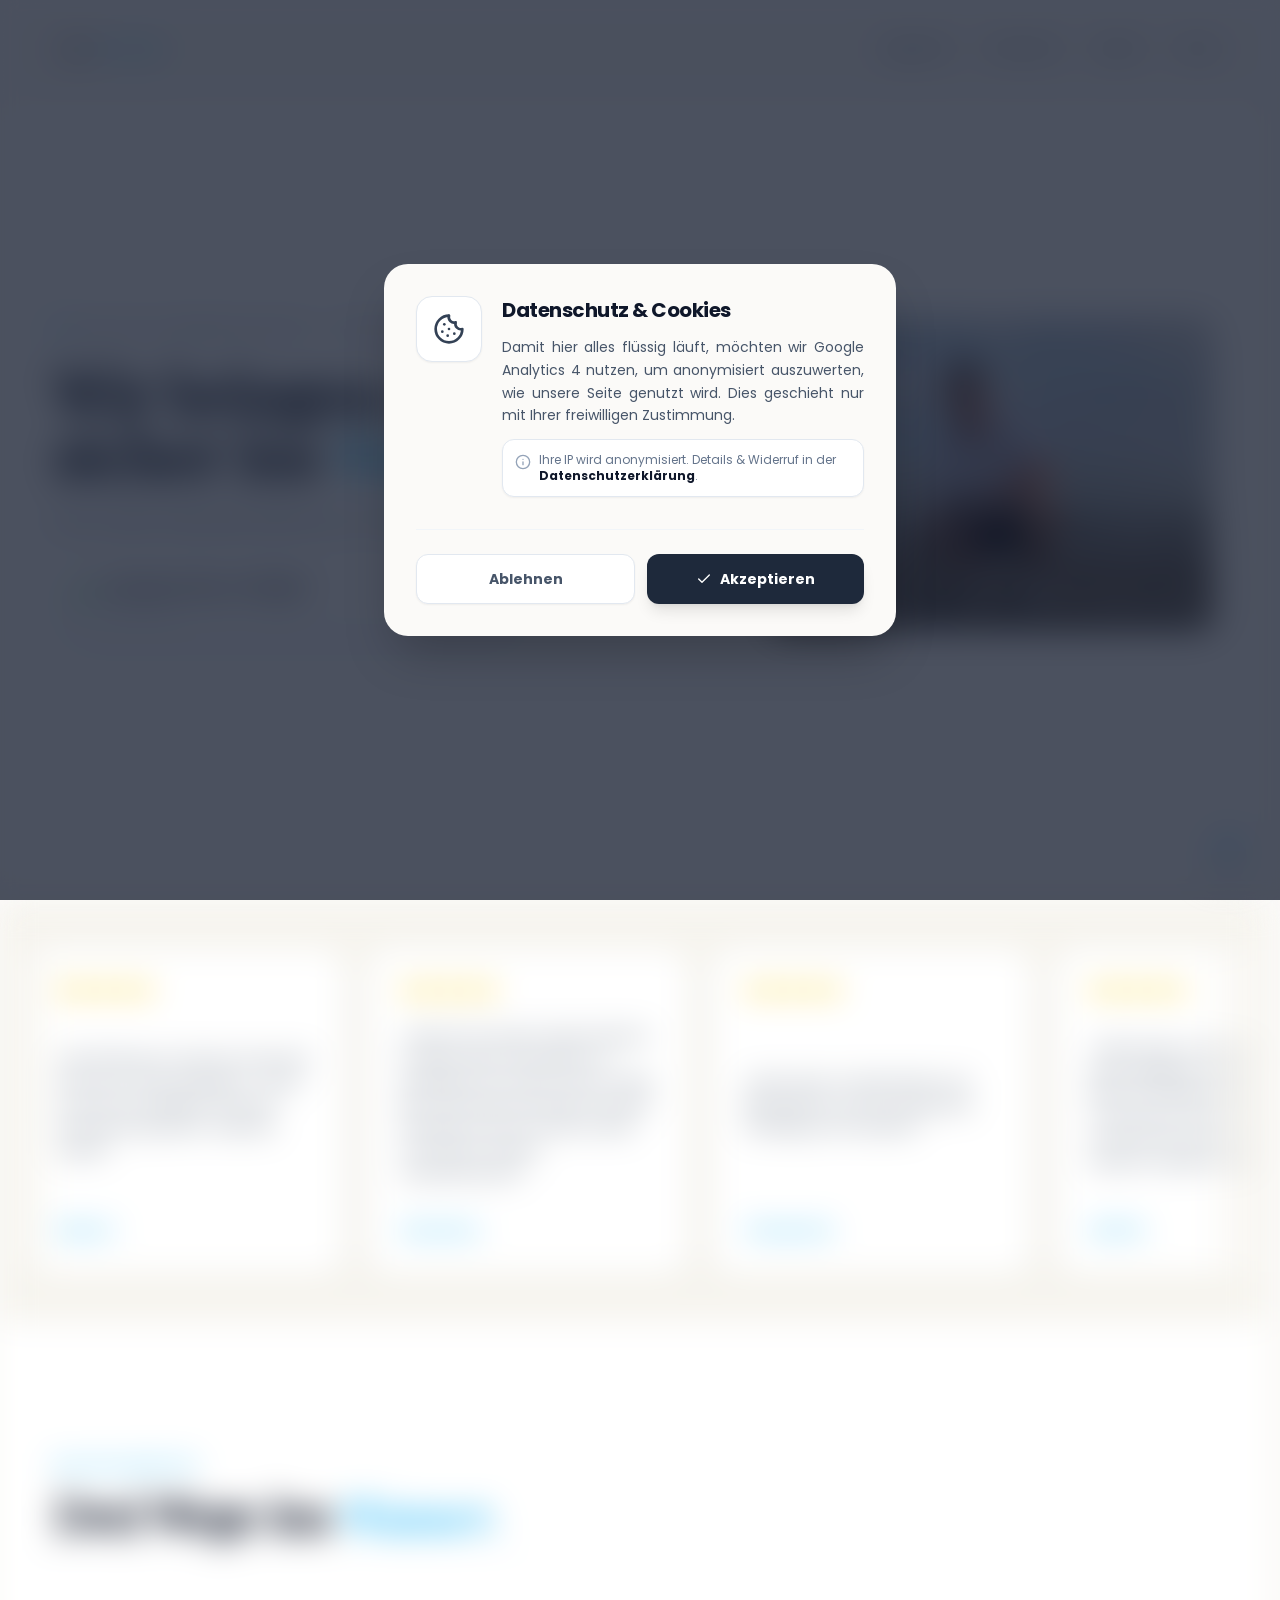
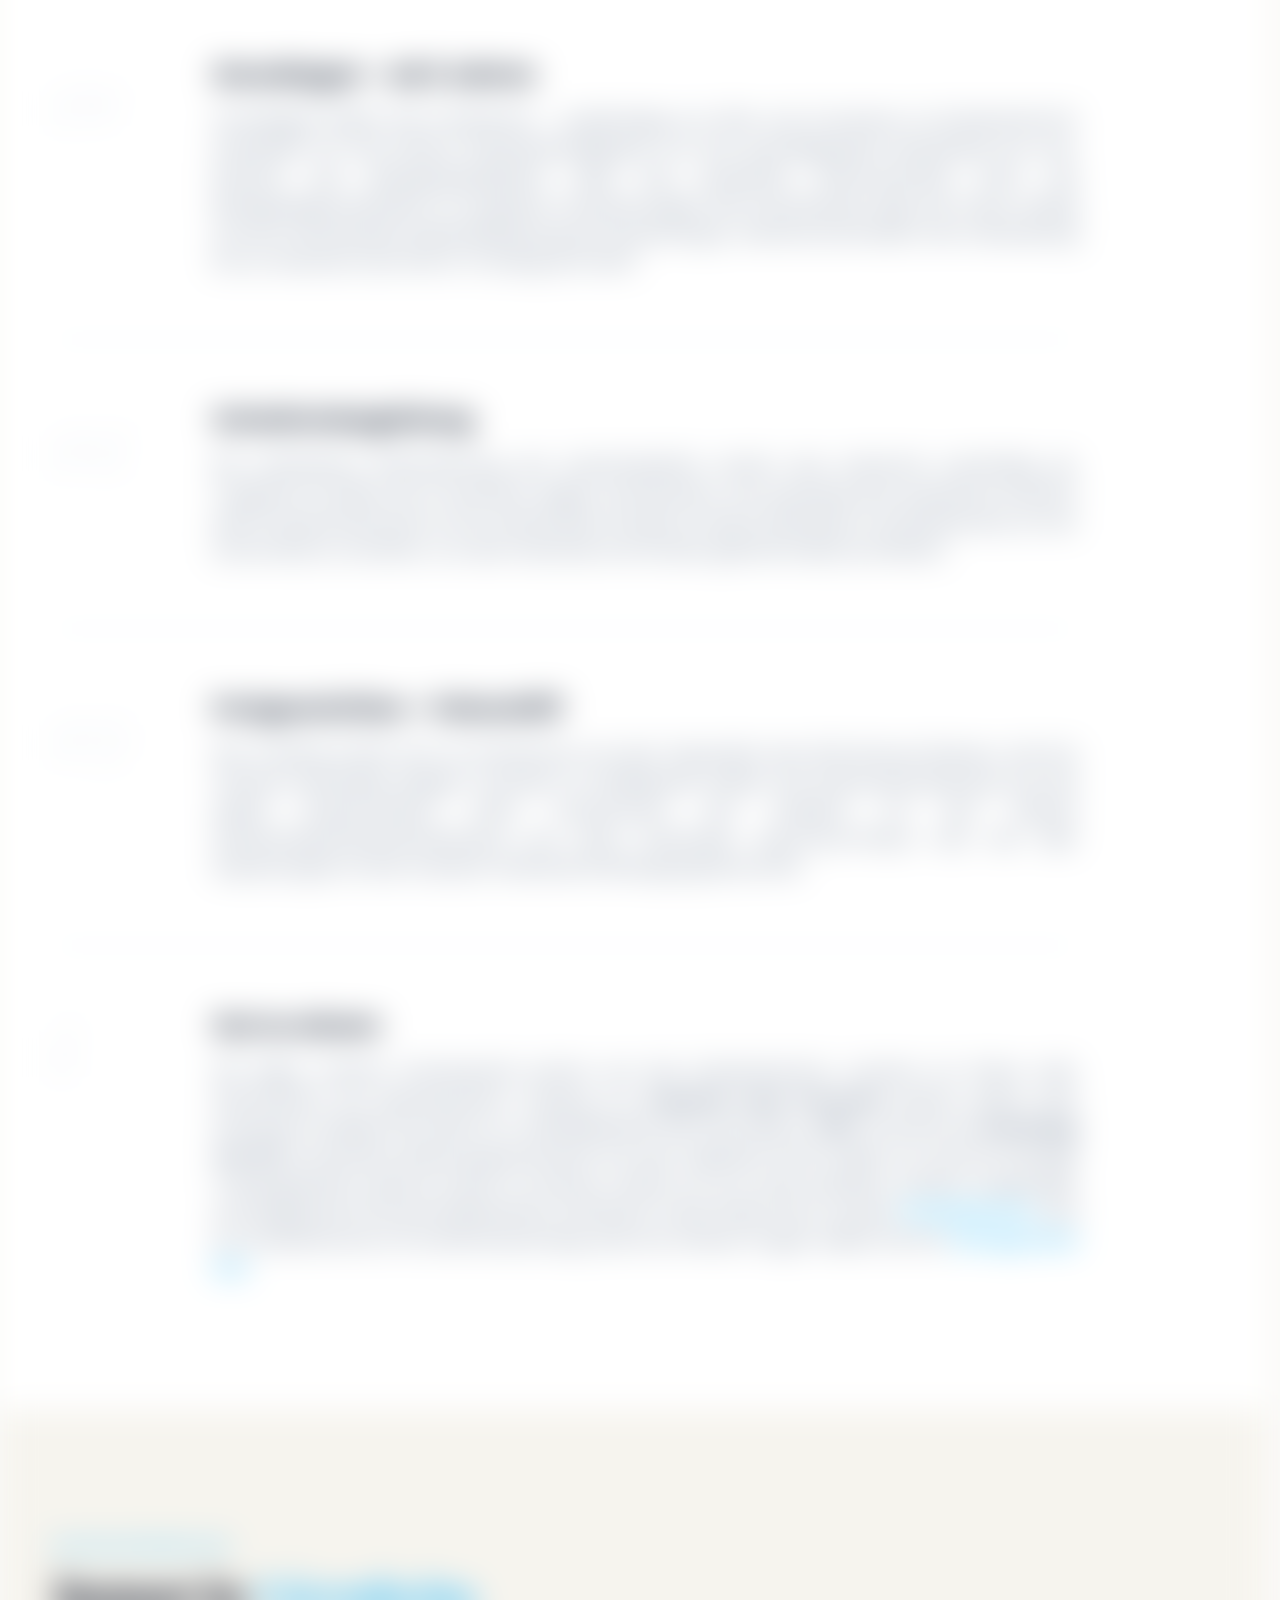
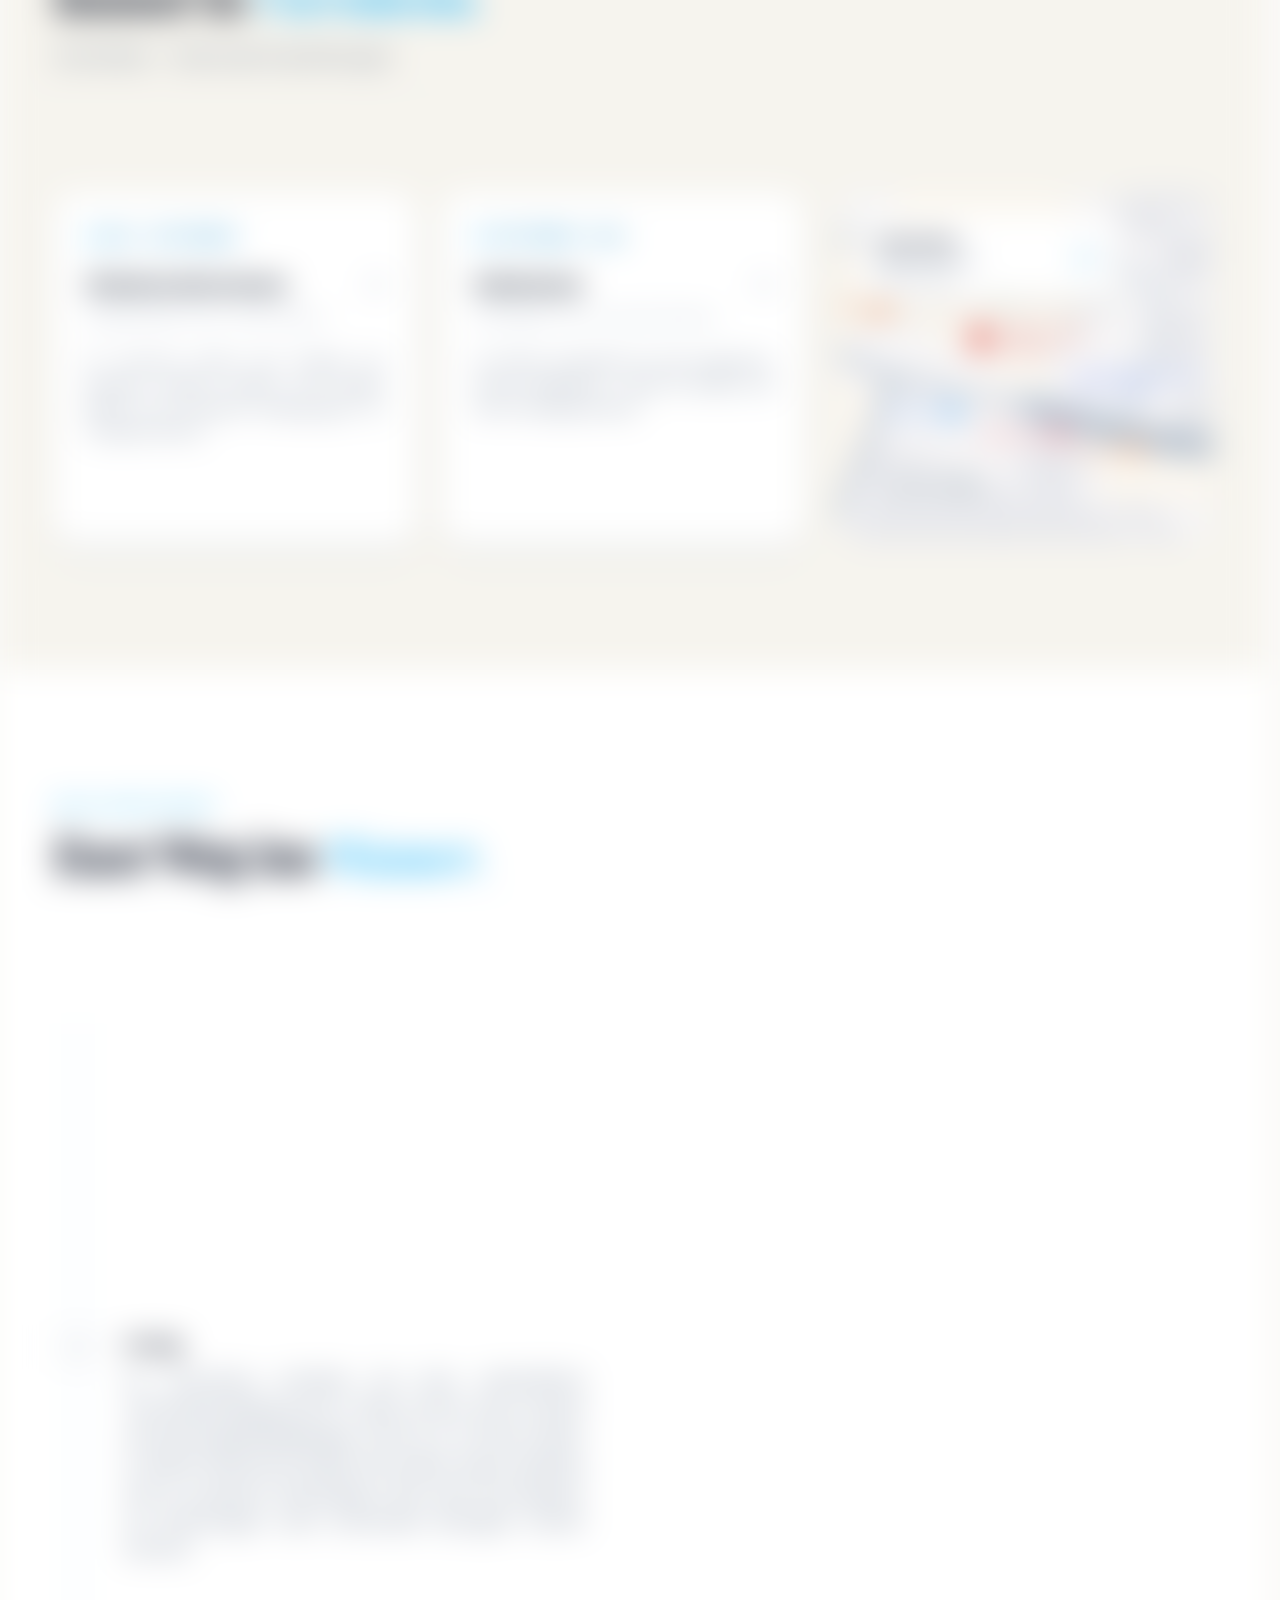
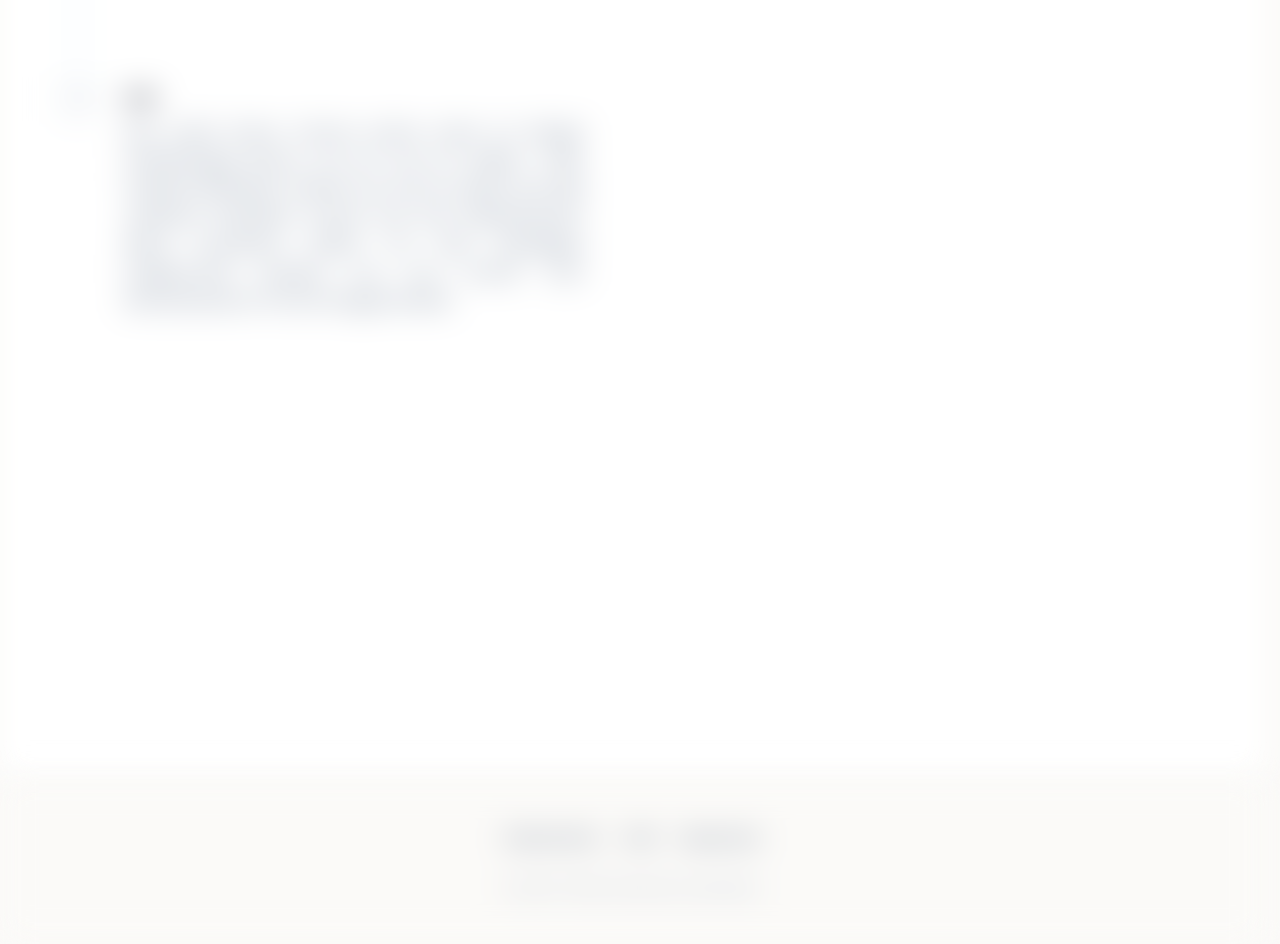
==== commit b964c954: "index.html" ====
--- a/index.html
+++ b/index.html
@@ -1 +1 @@
-<!DOCTYPE html><html lang="de" class="scroll-smooth"><head><meta charset="utf-8"><meta http-equiv="Content-Security-Policy" content="default-src 'self'; script-src 'self' https://www.googletagmanager.com; style-src 'self' 'unsafe-inline'; img-src 'self' data: https://www.google-analytics.com https://www.googletagmanager.com; connect-src 'self' https://www.google-analytics.com https://www.googletagmanager.com https://region1.google-analytics.com; font-src 'self'; worker-src 'self'; object-src 'none'; base-uri 'self';"><meta name="msvalidate.01" content="58B42B8F103EB15114C7AFC816233F91"><meta name="google-site-verification" content="YlKI4FssjU6jEQDyOzNbdwcIOhv516qFAF1RUyDOV6I"><meta name="viewport" content="width=device-width, initial-scale=1.0, viewport-fit=cover"><title>LP-SWIM | Lernen & Perfektionieren</title><link rel="canonical" href="https://lp-swim.github.io/"><link rel="icon" href="https://lp-swim.github.io/favicon.svg" type="image/svg+xml"><link rel="apple-touch-icon" href="https://lp-swim.github.io/app-icon.webp"><link rel="preload" as="font" type="font/woff2" href="./fonts/poppins-v24-latin-regular.woff2" crossorigin><link rel="preload" as="font" type="font/woff2" href="./fonts/poppins-v24-latin-700.woff2" crossorigin><link rel="preload" as="font" type="font/woff2" href="./fonts/playfair-display-v40-latin-regular.woff2" crossorigin><link rel="preload" as="font" type="font/woff2" href="./fonts/playfair-display-v40-latin-italic.woff2" crossorigin><link rel="preload" as="image" href="./img/inhaber-lukas-prehn.webp" type="image/webp" fetchpriority="high"><link rel="preconnect" href="https://www.googletagmanager.com" crossorigin><link rel="preconnect" href="https://www.google-analytics.com" crossorigin><meta name="description" content="Schwimmunterricht in Viernheim – Einzelunterricht für Groß & Klein. Vom ersten Wasserkontakt bis zur perfekten Technik. Jetzt Einzelkurs buchen!"><meta name="author" content="Lukas Prehn"><meta name="robots" content="index, follow, max-image-preview:large"><meta property="og:type" content="website"><meta property="og:title" content="LP-SWIM | Lernen & Perfektionieren: Privater Schwimmunterricht"><meta property="og:description" content="Privater Schwimmunterricht für Kinder & Erwachsene in Viernheim."><meta property="og:image" content="https://lp-swim.github.io/img/inhaber-lukas-prehn.webp"><meta property="og:image:type" content="image/jpeg"><meta property="og:url" content="https://lp-swim.github.io/"><meta property="og:site_name" content="LP-SWIM"><meta property="og:locale" content="de_DE"><meta name="theme-color" content="#fbfaf8"><meta name="referrer" content="strict-origin-when-cross-origin"><link rel="stylesheet" href="./style.css?v=3.1.4"><link rel="manifest" href="./manifest.json"></head><body class="antialiased pb-0 selection:bg-sky-200 selection:text-sky-900 bg-[#fbfaf8] text-slate-600 font-sans"><svg class="hidden" aria-hidden="true" style="display:none;width:0;height:0;" xmlns="http://www.w3.org/2000/svg"><defs><symbol id="icon-star" viewBox="0 0 24 24" fill="currentColor" stroke="currentColor" stroke-width="2" stroke-linecap="round" stroke-linejoin="round"><polygon points="12 2 15.09 8.26 22 9.27 17 14.14 18.18 21.02 12 17.77 5.82 21.02 7 14.14 2 9.27 8.91 8.26 12 2"/></symbol><symbol id="icon-close" viewBox="0 0 24 24" fill="none" stroke="currentColor" stroke-width="1.5" stroke-linecap="round" stroke-linejoin="round"><line x1="18" y1="6" x2="6" y2="18"></line><line x1="6" y1="6" x2="18" y2="18"></line></symbol><symbol id="icon-user" viewBox="0 0 24 24" fill="none" stroke="currentColor" stroke-width="2" stroke-linecap="round" stroke-linejoin="round"><path d="M19 21v-2a4 4 0 0 0-4-4H9a4 4 0 0 0-4 4v2"/><circle cx="12" cy="7" r="4"/></symbol><symbol id="icon-user-plus" viewBox="0 0 24 24" fill="none" stroke="currentColor" stroke-width="2" stroke-linecap="round" stroke-linejoin="round"><path d="M16 21v-2a4 4 0 0 0-4-4H6a4 4 0 0 0-4 4v2"/><circle cx="9" cy="7" r="4"/><line x1="19" x2="19" y1="8" y2="14"/><line x1="22" x2="16" y1="11" y2="11"/></symbol><symbol id="icon-activity" viewBox="0 0 24 24" fill="none" stroke="currentColor" stroke-width="2" stroke-linecap="round" stroke-linejoin="round"><polyline points="22 12 18 12 15 21 9 3 6 12 2 12"/></symbol><symbol id="icon-map" viewBox="0 0 24 24" fill="none" stroke="currentColor" stroke-width="2" stroke-linecap="round" stroke-linejoin="round"><polygon points="3 6 9 3 15 6 21 3 21 18 15 21 9 18 3 21"/><line x1="9" x2="9" y1="3" y2="18"/><line x1="15" x2="15" y1="6" y2="21"/></symbol><symbol id="icon-sun" viewBox="0 0 24 24" fill="none" stroke="currentColor" stroke-width="2" stroke-linecap="round" stroke-linejoin="round"><circle cx="12" cy="12" r="4"/><path d="M12 2v2"/><path d="M12 20v2"/><path d="m4.93 4.93 1.41 1.41"/><path d="m17.66 17.66 1.41 1.41"/><path d="M2 12h2"/><path d="M20 12h2"/><path d="m6.34 17.66-1.41 1.41"/><path d="m19.07 4.93-1.41 1.41"/></symbol><symbol id="icon-calendar" viewBox="0 0 24 24" fill="none" stroke="currentColor" stroke-width="2" stroke-linecap="round" stroke-linejoin="round"><rect width="18" height="18" x="3" y="4" rx="2" ry="2"/><line x1="16" x2="16" y1="2" y2="6"/><line x1="8" x2="8" y1="2" y2="6"/><line x1="3" x2="21" y1="10" y2="10"/><path d="m9 16 2 2 4-4"/></symbol><symbol id="icon-info" viewBox="0 0 24 24" fill="none" stroke="currentColor" stroke-width="2" stroke-linecap="round" stroke-linejoin="round"><circle cx="12" cy="12" r="10"/><path d="M12 16v-4"/><path d="M12 8h.01"/></symbol><symbol id="icon-external" viewBox="0 0 24 24" fill="none" stroke="currentColor" stroke-width="2" stroke-linecap="round" stroke-linejoin="round"><path d="M15 3h6v6"/><path d="M10 14 21 3"/><path d="M18 13v6a2 2 0 0 1-2 2H5a2 2 0 0 1-2-2V8a2 2 0 0 1 2-2h6"/></symbol><symbol id="icon-shield" viewBox="0 0 24 24" fill="none" stroke="currentColor" stroke-width="2" stroke-linecap="round" stroke-linejoin="round"><path d="M12 22s8-4 8-10V5l-8-3-8 3v7c0 6 8 10 8 10z"></path></symbol><symbol id="icon-clock" viewBox="0 0 24 24" fill="none" stroke="currentColor" stroke-width="2" stroke-linecap="round" stroke-linejoin="round"><circle cx="12" cy="12" r="10"/><polyline points="12 6 12 12 16 14"/></symbol><symbol id="icon-credit-card" viewBox="0 0 24 24" fill="none" stroke="currentColor" stroke-width="2" stroke-linecap="round" stroke-linejoin="round"><rect x="1" y="4" width="22" height="16" rx="2" ry="2"></rect><line x1="1" y1="10" x2="23" y2="10"></line></symbol><symbol id="icon-database" viewBox="0 0 24 24" fill="none" stroke="currentColor" stroke-width="2" stroke-linecap="round" stroke-linejoin="round"><ellipse cx="12" cy="5" rx="9" ry="3"></ellipse><path d="M21 12c0 1.66-4 3-9 3s-9-1.34-9-3"></path><path d="M3 5v14c0 1.66 4 3 9 3s9-1.34 9-3V5"></path></symbol><symbol id="icon-mail" viewBox="0 0 24 24" fill="none" stroke="currentColor" stroke-width="2" stroke-linecap="round" stroke-linejoin="round"><rect width="20" height="16" x="2" y="4" rx="2"/><path d="m22 7-8.97 5.7a1.94 1.94 0 0 1-2.06 0L2 7"/></symbol><symbol id="icon-cookie" viewBox="0 0 24 24" fill="none" stroke="currentColor" stroke-width="2" stroke-linecap="round" stroke-linejoin="round"><path d="M3 12a9 9 0 1 0 9-9 9.75 9.75 0 0 0-6.74 2.74L3 8"/><path d="M3 3v5h5"/></symbol><symbol id="icon-cookie-big" viewBox="0 0 24 24" fill="none" stroke="currentColor" stroke-width="2" stroke-linecap="round" stroke-linejoin="round"><path d="M12 2a10 10 0 1 0 10 10 4 4 0 0 1-5-5 4 4 0 0 1-5-5"/><path d="M8.5 8.5v.01"/><path d="M16 15.5v.01"/><path d="M12 12v.01"/><path d="M11 17v.01"/><path d="M7 14v.01"/></symbol><symbol id="icon-download" viewBox="0 0 24 24" fill="none" stroke="currentColor" stroke-width="2" stroke-linecap="round" stroke-linejoin="round"><path d="M21 15v4a2 2 0 0 1-2 2H5a2 2 0 0 1-2-2v-4"></path><polyline points="7 10 12 15 17 10"></polyline><line x1="12" y1="15" x2="12" y2="3"></line></symbol><symbol id="icon-file-text" viewBox="0 0 24 24" fill="none" stroke="currentColor" stroke-width="2" stroke-linecap="round" stroke-linejoin="round"><path d="M14 2H6a2 2 0 0 0-2 2v16a2 2 0 0 0 2 2h12a2 2 0 0 0 2-2V8z"></path><polyline points="14 2 14 8 20 8"></polyline><line x1="16" y1="13" x2="8" y2="13"></line><line x1="16" y1="17" x2="8" y2="17"></line><polyline points="10 9 9 9 8 9"></polyline></symbol><symbol id="icon-handshake" viewBox="0 0 24 24" fill="none" stroke="currentColor" stroke-width="2" stroke-linecap="round" stroke-linejoin="round"><path d="M20 19.5c0 .8-.8 1.5-1.9 1.5h-2.3c-1 0-1.8-.8-1.8-1.7v-.1c0-.9.8-1.5 1.8-1.5h2.3c1 0 1.9.7 1.9 1.5z"/><path d="M20 10V5a2 2 0 0 0-2-2H4a2 2 0 0 0-2 2v14a2 2 0 0 0 2 2h8"/><path d="M12 12v4"/><path d="M16 12v.1"/><path d="M8 12v.1"/></symbol><symbol id="icon-percent" viewBox="0 0 24 24" fill="none" stroke="currentColor" stroke-width="2" stroke-linecap="round" stroke-linejoin="round"><line x1="19" y1="5" x2="5" y2="19"></line><circle cx="6.5" cy="6.5" r="2.5"></circle><circle cx="17.5" cy="17.5" r="2.5"></circle></symbol><symbol id="icon-umbrella" viewBox="0 0 24 24" fill="none" stroke="currentColor" stroke-width="2" stroke-linecap="round" stroke-linejoin="round"><path d="M22 12a10.06 10.06 0 0 0-20 0Z"></path><path d="M12 12v8a2 2 0 0 0 4 0"></path><path d="M12 2v1"></path></symbol><symbol id="icon-check" viewBox="0 0 24 24" fill="none" stroke="currentColor" stroke-width="2" stroke-linecap="round" stroke-linejoin="round"><path d="M20 6 9 17l-5-5"/></symbol><symbol id="icon-camera" viewBox="0 0 24 24" fill="none" stroke="currentColor" stroke-width="2" stroke-linecap="round" stroke-linejoin="round"><path d="M14.5 4h-5L7 7H4a2 2 0 0 0-2 2v9a2 2 0 0 0 2 2h16a2 2 0 0 0 2-2V9a2 2 0 0 0-2-2h-3l-2.5-3z"></path><circle cx="12" cy="13" r="3"></circle></symbol><symbol id="icon-whatsapp" viewBox="0 0 24 24" fill="none" stroke="currentColor" stroke-width="2" stroke-linecap="round" stroke-linejoin="round"><path d="M21 11.5a8.38 8.38 0 0 1-.9 3.8 8.5 8.5 0 0 1-7.6 4.7 8.38 8.38 0 0 1-3.8-.9L3 21l1.9-5.7a8.38 8.38 0 0 1-.9-3.8 8.5 8.5 0 0 1 4.7-7.6 8.38 8.38 0 0 1 3.8-.9h.5a8.48 8.48 0 0 1 8 8v.5z"></path></symbol></defs></svg><a href="#main-content" class="sr-only focus:not-sr-only focus:absolute focus:top-0 focus:left-0 focus:z-[100] focus:p-4 focus:bg-slate-900 focus:text-white focus:font-bold rounded-br-xl shadow-lg"> Zum Hauptinhalt springen </a><nav aria-label="Hauptnavigation" class="hidden md:flex fixed top-0 inset-x-0 z-50 bg-[#fbfaf8] backdrop-blur-md border-b transition-all duration-300"><div class="container mx-auto max-w-6xl h-24 flex items-center justify-between"><a href="#start" aria-label="Zurück zum Seitenanfang" class="text-2xl font-serif text-slate-900 flex items-center outline-none"> LP-<span class="italic text-[#38bdf8]">SWIM</span></a><div class="flex items-center gap-8 text-sm font-semibold text-slate-500"><a href="#angebote" class="hover:text-slate-900 transition-colors">Angebote</a><a href="#standorte" class="hover:text-slate-900 transition-colors">Standorte</a><a href="#ablauf" class="hover:text-slate-900 transition-colors">Ablauf</a><button type="button" data-open-modal="preisModal" class="hover:text-slate-900 transition-colors outline-none">Preise</button></div></div></nav><nav class="md:hidden fixed top-0 inset-x-0 z-50 bg-[#fbfaf8] backdrop-blur-md h-20 flex items-center justify-between px-6 border-b border-slate-100/60 transition-transform duration-300"><a href="#start" class="text-xl font-serif text-slate-900"> LP-<span class="italic text-[#38bdf8]">SWIM</span></a><div class="relative"><button type="button" id="mobile-menu-btn" class="flex items-center justify-center w-10 h-10 rounded-full bg-white border border-slate-200/80 text-slate-700 shadow-sm outline-none transition-transform active:scale-95" aria-label="Menü öffnen" aria-expanded="false"><svg class="w-5 h-5 transition-transform duration-300" fill="none" stroke="currentColor" stroke-width="2" stroke-linecap="round" stroke-linejoin="round" viewBox="0 0 24 24"><line x1="3" y1="12" x2="21" y2="12"></line><line x1="3" y1="6" x2="21" y2="6"></line><line x1="3" y1="18" x2="21" y2="18"></line></svg></button><div id="mobile-dropdown" class="mobile-nav-popup absolute top-[calc(100%+0.75rem)] right-0 w-[calc(100vw-3rem)] max-w-xs bg-white/95 backdrop-blur-xl border border-slate-100/90 rounded-[2rem] shadow-2xl shadow-slate-900/10 p-3 flex flex-col gap-1 z-50 transition-all duration-300 ease-out origin-top-right"><a href="#angebote" class="block w-full px-5 py-3 text-slate-700 font-medium text-sm text-center rounded-2xl hover:bg-slate-50 active:bg-sky-50 active:text-[#38bdf8] transition-colors">Angebote</a><a href="#standorte" class="block w-full px-5 py-3 text-slate-700 font-medium text-sm text-center rounded-2xl hover:bg-slate-50 active:bg-sky-50 active:text-[#38bdf8] transition-colors">Standorte</a><a href="#ablauf" class="block w-full px-5 py-3 text-slate-700 font-medium text-sm text-center rounded-2xl hover:bg-slate-50 active:bg-sky-50 active:text-[#38bdf8] transition-colors">Ablauf</a><button type="button" class="block w-full px-5 py-3 text-slate-700 font-medium text-sm text-center rounded-2xl hover:bg-slate-50 active:bg-sky-50 active:text-[#38bdf8] transition-colors" data-open-modal="preisModal">Preise</button></div></div></nav><header id="start" tabindex="-1" class="relative overflow-hidden outline-none bg-white hero-fullscreen"><div class="container mx-auto max-w-6xl relative z-10 flex flex-col md:flex-row items-center md:items-stretch justify-between gap-10 md:gap-12"><div class="flex-1 text-left flex flex-col justify-between"><div><div class="stagger-1 inline-flex items-center gap-2 text-slate-400 font-bold tracking-widest uppercase text-[10px] sm:text-xs mb-4 md:mb-6"><div class="w-2.5 h-2.5 bg-[#38bdf8] rounded-full shrink-0"></div> Privater Schwimmunterricht · Viernheim </div><h1 class="stagger-2 font-serif font-semibold text-4xl sm:text-5xl text-slate-900 mb-4 md:mb-6 leading-[1.1]" style="font-size: clamp(1.75rem, 4.8vw, 4.75rem);"><span style="white-space: nowrap;">Wir bringen euch</span><br><span style="white-space: nowrap;">sicher ins <span style="font-style: italic; color: #38bdf8;">Wasser.</span></span></h1><p class="stagger-3 text-slate-500 text-sm sm:text-base md:text-lg mb-8 md:mb-12 max-w-md leading-relaxed text-left"> Vom ersten Wasserkontakt bis zur Technikverfeinerung. </p></div><a href="https://calendly.com/lp-swim" target="_blank" rel="noopener noreferrer" class="stagger-5 inline-flex flex-row items-center justify-between bg-white rounded-full p-3 px-5 sm:p-4 sm:px-6 shadow-xl shadow-slate-200/40 border border-slate-100 hover:-translate-y-0.5 hover:border-slate-200 transition-all w-full max-w-[26rem] gap-2 outline-none"><div class="flex items-center gap-2 sm:gap-3"><div class="relative flex h-2.5 w-2.5 sm:h-3 sm:w-3 shrink-0"><span class="animate-ping absolute inline-flex h-full w-full rounded-full bg-green-400 opacity-75"></span><span class="relative inline-flex rounded-full h-2.5 w-2.5 sm:h-3 sm:w-3 bg-green-500"></span></div><div class="text-left"><div class="font-bold text-slate-800 text-[11px] sm:text-sm leading-tight">Termine im Sep. verfügbar</div><div class="text-[9px] sm:text-xs text-slate-400">Jetzt buchen</div></div></div><svg aria-hidden="true" class="w-4 h-4 text-slate-400"><use href="#icon-external"></use></svg></a></div><div class="stagger-2 flex-1 relative w-full"><div class="w-full h-full max-w-lg mx-auto rounded-2xl md:rounded-xl shadow-2xl overflow-hidden relative hero-img-wrapper"><img src="./img/inhaber-lukas-prehn.webp" alt="Lukas Prehn" class="w-full h-full object-cover" fetchpriority="high"><div class="absolute inset-0 pointer-events-none bg-gradient-to-t from-black/50 via-transparent to-transparent"></div><div class="absolute bottom-4 sm:bottom-6 left-0 right-0 flex flex-nowrap justify-center items-center gap-1.5 sm:gap-4 text-[8.5px] min-[375px]:text-[9.5px] sm:text-xs font-medium text-white/95 drop-shadow-md text-center tracking-wide pointer-events-none whitespace-nowrap px-2"><span>Staatl. anerkannt FAB</span><span class="text-white/40">|</span><span>Gründer</span><span class="text-white/40">|</span><span>Verbandsgeprüft (DSLV)</span></div></div></div></div></header><main id="main-content" tabindex="-1" class="outline-none bg-[#fbfaf8]"><section class="full-width-marquee py-12 bg-footer-beige border-y border-slate-100" aria-label="Kundenbewertungen"><div class="relative w-full overflow-hidden marquee-mask" aria-hidden="true"><div class="flex w-max animate-marquee gap-4 sm:gap-6 items-stretch pl-4 pr-8 sm:pl-6 sm:pr-12"><figure class="w-[80vw] sm:w-[320px] shrink-0 p-6 sm:p-8 rounded-3xl bg-white border border-slate-100 shadow-xl shadow-slate-200/20 flex flex-col justify-between"><div class="flex mb-4 gap-1 text-yellow-400"><svg class="w-4 h-4 fill-current" viewBox="0 0 24 24"><use href="#icon-star"></use></svg><svg class="w-4 h-4 fill-current" viewBox="0 0 24 24"><use href="#icon-star"></use></svg><svg class="w-4 h-4 fill-current" viewBox="0 0 24 24"><use href="#icon-star"></use></svg><svg class="w-4 h-4 fill-current" viewBox="0 0 24 24"><use href="#icon-star"></use></svg><svg class="w-4 h-4 fill-current" viewBox="0 0 24 24"><use href="#icon-star"></use></svg></div><blockquote class="text-slate-600 text-sm leading-relaxed italic font-serif mb-6">„Die 60 Minuten Schwimmunterricht sind wie im Flug vergangen – leicht in der Kommunikation und sehr interessant gestaltet. Jederzeit wieder!“</blockquote><figcaption class="font-bold text-[#38bdf8] text-sm">Diana Y.</figcaption></figure><figure class="w-[80vw] sm:w-[320px] shrink-0 p-6 sm:p-8 rounded-3xl bg-white border border-slate-100 shadow-xl shadow-slate-200/20 flex flex-col justify-between"><div class="flex mb-4 gap-1 text-yellow-400"><svg class="w-4 h-4 fill-current" viewBox="0 0 24 24"><use href="#icon-star"></use></svg><svg class="w-4 h-4 fill-current" viewBox="0 0 24 24"><use href="#icon-star"></use></svg><svg class="w-4 h-4 fill-current" viewBox="0 0 24 24"><use href="#icon-star"></use></svg><svg class="w-4 h-4 fill-current" viewBox="0 0 24 24"><use href="#icon-star"></use></svg><svg class="w-4 h-4 fill-current" viewBox="0 0 24 24"><use href="#icon-star"></use></svg></div><blockquote class="text-slate-600 text-sm leading-relaxed italic font-serif mb-6">„Lukas ist ein super Schwimmlehrer! Er erklärt alles verständlich, ist geduldig und motiviert einen richtig gut. Die Schwimmstunden machen viel Spaß und man merkt schnell Fortschritte. Absolut empfehlenswert!“</blockquote><figcaption class="font-bold text-[#38bdf8] text-sm">Domenico</figcaption></figure><figure class="w-[80vw] sm:w-[320px] shrink-0 p-6 sm:p-8 rounded-3xl bg-white border border-slate-100 shadow-xl shadow-slate-200/20 flex flex-col justify-between"><div class="flex mb-4 gap-1 text-yellow-400"><svg class="w-4 h-4 fill-current" viewBox="0 0 24 24"><use href="#icon-star"></use></svg><svg class="w-4 h-4 fill-current" viewBox="0 0 24 24"><use href="#icon-star"></use></svg><svg class="w-4 h-4 fill-current" viewBox="0 0 24 24"><use href="#icon-star"></use></svg><svg class="w-4 h-4 fill-current" viewBox="0 0 24 24"><use href="#icon-star"></use></svg><svg class="w-4 h-4 fill-current" viewBox="0 0 24 24"><use href="#icon-star"></use></svg></div><blockquote class="text-slate-600 text-sm leading-relaxed italic font-serif mb-6">„Dank seiner motivierenden und liebevollen Art. Sehr Professional, Geduldig und freundlich!“</blockquote><figcaption class="font-bold text-[#38bdf8] text-sm">Prasanna R.</figcaption></figure><figure class="w-[80vw] sm:w-[320px] shrink-0 p-6 sm:p-8 rounded-3xl bg-white border border-slate-100 shadow-xl shadow-slate-200/20 flex flex-col justify-between"><div class="flex mb-4 gap-1 text-yellow-400"><svg class="w-4 h-4 fill-current" viewBox="0 0 24 24"><use href="#icon-star"></use></svg><svg class="w-4 h-4 fill-current" viewBox="0 0 24 24"><use href="#icon-star"></use></svg><svg class="w-4 h-4 fill-current" viewBox="0 0 24 24"><use href="#icon-star"></use></svg><svg class="w-4 h-4 fill-current" viewBox="0 0 24 24"><use href="#icon-star"></use></svg><svg class="w-4 h-4 fill-current" viewBox="0 0 24 24"><use href="#icon-star"></use></svg></div><blockquote class="text-slate-600 text-sm leading-relaxed italic font-serif mb-6">„Toller Lehrer, es hat alles echt super geklappt und das mit einer Ruhe und Geduld. Wenn meine Tochter jetzt nicht schon schwimmen könnte dank ihm, würde ich wieder hingehen.“</blockquote><figcaption class="font-bold text-[#38bdf8] text-sm">Steff B.</figcaption></figure><figure class="w-[80vw] sm:w-[320px] shrink-0 p-6 sm:p-8 rounded-3xl bg-white border border-slate-100 shadow-xl shadow-slate-200/20 flex flex-col justify-between"><div class="flex mb-4 gap-1 text-yellow-400"><svg class="w-4 h-4 fill-current" viewBox="0 0 24 24"><use href="#icon-star"></use></svg><svg class="w-4 h-4 fill-current" viewBox="0 0 24 24"><use href="#icon-star"></use></svg><svg class="w-4 h-4 fill-current" viewBox="0 0 24 24"><use href="#icon-star"></use></svg><svg class="w-4 h-4 fill-current" viewBox="0 0 24 24"><use href="#icon-star"></use></svg><svg class="w-4 h-4 fill-current" viewBox="0 0 24 24"><use href="#icon-star"></use></svg></div><blockquote class="text-slate-600 text-sm leading-relaxed italic font-serif mb-6">„Wir hatten eine private Schwimmstunde für unser Kind und sind total begeistert! Die Stunde war sehr informativ, kindgerecht und voller wertvoller Tipps. Unser Kind hat sich sofort wohlgefühlt und viel gelernt. Absolut empfehlenswert – wir kommen sehr gerne wieder!“</blockquote><figcaption class="font-bold text-[#38bdf8] text-sm">Verena I.</figcaption></figure><figure class="w-[80vw] sm:w-[320px] shrink-0 p-6 sm:p-8 rounded-3xl bg-white border border-slate-100 shadow-xl shadow-slate-200/20 flex flex-col justify-between"><div class="flex mb-4 gap-1 text-yellow-400"><svg class="w-4 h-4 fill-current" viewBox="0 0 24 24"><use href="#icon-star"></use></svg><svg class="w-4 h-4 fill-current" viewBox="0 0 24 24"><use href="#icon-star"></use></svg><svg class="w-4 h-4 fill-current" viewBox="0 0 24 24"><use href="#icon-star"></use></svg><svg class="w-4 h-4 fill-current" viewBox="0 0 24 24"><use href="#icon-star"></use></svg><svg class="w-4 h-4 fill-current" viewBox="0 0 24 24"><use href="#icon-star"></use></svg></div><blockquote class="text-slate-600 text-sm leading-relaxed italic font-serif mb-6">„Lukas ist ein toller Schwimmlehrer, der zu 100% präsent ist, dabei konsequent und zugleich einfühlsam arbeitet. In kurzer Zeit konnten wir persönliche Erfolge verzeichnen.“</blockquote><figcaption class="font-bold text-[#38bdf8] text-sm">Angie</figcaption></figure><figure class="w-[80vw] sm:w-[320px] shrink-0 p-6 sm:p-8 rounded-3xl bg-white border border-slate-100 shadow-xl shadow-slate-200/20 flex flex-col justify-between"><div class="flex mb-4 gap-1 text-yellow-400"><svg class="w-4 h-4 fill-current" viewBox="0 0 24 24"><use href="#icon-star"></use></svg><svg class="w-4 h-4 fill-current" viewBox="0 0 24 24"><use href="#icon-star"></use></svg><svg class="w-4 h-4 fill-current" viewBox="0 0 24 24"><use href="#icon-star"></use></svg><svg class="w-4 h-4 fill-current" viewBox="0 0 24 24"><use href="#icon-star"></use></svg><svg class="w-4 h-4 fill-current" viewBox="0 0 24 24"><use href="#icon-star"></use></svg></div><blockquote class="text-slate-600 text-sm leading-relaxed italic font-serif mb-6">„Super netter Schwimmlehrer. Super Geduld. Immer wieder gerne. Meine Tochter hat sich sehr wohl gefühlt“</blockquote><figcaption class="font-bold text-[#38bdf8] text-sm">Kerstin A.</figcaption></figure><figure class="w-[80vw] sm:w-[320px] shrink-0 p-6 sm:p-8 rounded-3xl bg-white border border-slate-100 shadow-xl shadow-slate-200/20 flex flex-col justify-between"><div class="flex mb-4 gap-1 text-yellow-400"><svg class="w-4 h-4 fill-current" viewBox="0 0 24 24"><use href="#icon-star"></use></svg><svg class="w-4 h-4 fill-current" viewBox="0 0 24 24"><use href="#icon-star"></use></svg><svg class="w-4 h-4 fill-current" viewBox="0 0 24 24"><use href="#icon-star"></use></svg><svg class="w-4 h-4 fill-current" viewBox="0 0 24 24"><use href="#icon-star"></use></svg><svg class="w-4 h-4 fill-current" viewBox="0 0 24 24"><use href="#icon-star"></use></svg></div><blockquote class="text-slate-600 text-sm leading-relaxed italic font-serif mb-6">„Ich habe Lukas beim Unterricht an einem überfüllten Samstag kennengelernt und war von der Art wie er mit seinem Schüler umging begeistert. Darauf hin habe ich über die Website versucht einen Termin für meine Tochter zu buchen was für mich erstmal schwierig war, …“</blockquote><figcaption class="font-bold text-[#38bdf8] text-sm">Jennifer H.</figcaption></figure><figure class="w-[80vw] sm:w-[320px] shrink-0 p-6 sm:p-8 rounded-3xl bg-white border border-slate-100 shadow-xl shadow-slate-200/20 flex flex-col justify-between"><div class="flex mb-4 gap-1 text-yellow-400"><svg class="w-4 h-4 fill-current" viewBox="0 0 24 24"><use href="#icon-star"></use></svg><svg class="w-4 h-4 fill-current" viewBox="0 0 24 24"><use href="#icon-star"></use></svg><svg class="w-4 h-4 fill-current" viewBox="0 0 24 24"><use href="#icon-star"></use></svg><svg class="w-4 h-4 fill-current" viewBox="0 0 24 24"><use href="#icon-star"></use></svg><svg class="w-4 h-4 fill-current" viewBox="0 0 24 24"><use href="#icon-star"></use></svg></div><blockquote class="text-slate-600 text-sm leading-relaxed italic font-serif mb-6">„Wir sind sehr begeistert. Nachdem leider die Qualität des anderen Schwimmkurs stark abgenommen hat, haben wir uns für einen Privatlehrer (auf Empfehlung) genommen. Das ist und war die beste Entscheidung. Sehr professionell und lieb.“</blockquote><figcaption class="font-bold text-[#38bdf8] text-sm">Marco S.</figcaption></figure><figure class="w-[80vw] sm:w-[320px] shrink-0 p-6 sm:p-8 rounded-3xl bg-white border border-slate-100 shadow-xl shadow-slate-200/20 flex flex-col justify-between"><div class="flex mb-4 gap-1 text-yellow-400"><svg class="w-4 h-4 fill-current" viewBox="0 0 24 24"><use href="#icon-star"></use></svg><svg class="w-4 h-4 fill-current" viewBox="0 0 24 24"><use href="#icon-star"></use></svg><svg class="w-4 h-4 fill-current" viewBox="0 0 24 24"><use href="#icon-star"></use></svg><svg class="w-4 h-4 fill-current" viewBox="0 0 24 24"><use href="#icon-star"></use></svg><svg class="w-4 h-4 fill-current" viewBox="0 0 24 24"><use href="#icon-star"></use></svg></div><blockquote class="text-slate-600 text-sm leading-relaxed italic font-serif mb-6">„Professioneller und kindgerechter Schwimmunterricht. Mein acht jähriger Sohn fühlt sich sicher und aufgehoben. Außerdem gibt Herr Prehn gute Tipps zum Üben für zu Hause.“</blockquote><figcaption class="font-bold text-[#38bdf8] text-sm">Jacqueline R.</figcaption></figure><figure class="w-[80vw] sm:w-[320px] shrink-0 p-6 sm:p-8 rounded-3xl bg-white border border-slate-100 shadow-xl shadow-slate-200/20 flex flex-col justify-between"><div class="flex mb-4 gap-1 text-yellow-400"><svg class="w-4 h-4 fill-current" viewBox="0 0 24 24"><use href="#icon-star"></use></svg><svg class="w-4 h-4 fill-current" viewBox="0 0 24 24"><use href="#icon-star"></use></svg><svg class="w-4 h-4 fill-current" viewBox="0 0 24 24"><use href="#icon-star"></use></svg><svg class="w-4 h-4 fill-current" viewBox="0 0 24 24"><use href="#icon-star"></use></svg><svg class="w-4 h-4 fill-current" viewBox="0 0 24 24"><use href="#icon-star"></use></svg></div><blockquote class="text-slate-600 text-sm leading-relaxed italic font-serif mb-6">„Der private Schwimmunterricht bei Lukas war ein voller Erfolg! Er ist unglaublich professionell, geduldig und hat eine fantastische Art, Wissen zu vermitteln. Die Fortschritte, die meine Kinder gemacht haben, sind toll. Besonders toll ist die individuelle Betreuung …“</blockquote><figcaption class="font-bold text-[#38bdf8] text-sm">Katja L.</figcaption></figure><figure class="w-[80vw] sm:w-[320px] shrink-0 p-6 sm:p-8 rounded-3xl bg-white border border-slate-100 shadow-xl shadow-slate-200/20 flex flex-col justify-between"><div class="flex mb-4 gap-1 text-yellow-400"><svg class="w-4 h-4 fill-current" viewBox="0 0 24 24"><use href="#icon-star"></use></svg><svg class="w-4 h-4 fill-current" viewBox="0 0 24 24"><use href="#icon-star"></use></svg><svg class="w-4 h-4 fill-current" viewBox="0 0 24 24"><use href="#icon-star"></use></svg><svg class="w-4 h-4 fill-current" viewBox="0 0 24 24"><use href="#icon-star"></use></svg><svg class="w-4 h-4 fill-current" viewBox="0 0 24 24"><use href="#icon-star"></use></svg></div><blockquote class="text-slate-600 text-sm leading-relaxed italic font-serif mb-6">„Top! Absolut empfehlenswert. Lukas kann sehr gut erklären, geht immer auf einen ein. Der Kurs macht sehr viel Spaß und ist effektiv.“</blockquote><figcaption class="font-bold text-[#38bdf8] text-sm">Sabine W.</figcaption></figure><figure class="w-[80vw] sm:w-[320px] shrink-0 p-6 sm:p-8 rounded-3xl bg-white border border-slate-100 shadow-xl shadow-slate-200/20 flex flex-col justify-between"><div class="flex mb-4 gap-1 text-yellow-400"><svg class="w-4 h-4 fill-current" viewBox="0 0 24 24"><use href="#icon-star"></use></svg><svg class="w-4 h-4 fill-current" viewBox="0 0 24 24"><use href="#icon-star"></use></svg><svg class="w-4 h-4 fill-current" viewBox="0 0 24 24"><use href="#icon-star"></use></svg><svg class="w-4 h-4 fill-current" viewBox="0 0 24 24"><use href="#icon-star"></use></svg><svg class="w-4 h-4 fill-current" viewBox="0 0 24 24"><use href="#icon-star"></use></svg></div><blockquote class="text-slate-600 text-sm leading-relaxed italic font-serif mb-6">„Sehr nett und kompetent, mein Sohn hat sich sehr wohl gefühlt, und man hat in der ersten Stunde schon Fortschritte gesehen.“</blockquote><figcaption class="font-bold text-[#38bdf8] text-sm">Julia K.</figcaption></figure><figure class="w-[80vw] sm:w-[320px] shrink-0 p-6 sm:p-8 rounded-3xl bg-white border border-slate-100 shadow-xl shadow-slate-200/20 flex flex-col justify-between"><div class="flex mb-4 gap-1 text-yellow-400"><svg class="w-4 h-4 fill-current" viewBox="0 0 24 24"><use href="#icon-star"></use></svg><svg class="w-4 h-4 fill-current" viewBox="0 0 24 24"><use href="#icon-star"></use></svg><svg class="w-4 h-4 fill-current" viewBox="0 0 24 24"><use href="#icon-star"></use></svg><svg class="w-4 h-4 fill-current" viewBox="0 0 24 24"><use href="#icon-star"></use></svg><svg class="w-4 h-4 fill-current" viewBox="0 0 24 24"><use href="#icon-star"></use></svg></div><blockquote class="text-slate-600 text-sm leading-relaxed italic font-serif mb-6">„Freundlicher und professioneller Umgang. Unser Kind fühlte sich sehr wohl und konnte in der ersten Schwimmstunde viele nützliche Tipps bekommen, auf denen wir künftig aufbauen können.“</blockquote><figcaption class="font-bold text-[#38bdf8] text-sm">Marc K.</figcaption></figure></div></div></section><section class="w-full py-20 md:py-32 bg-white" aria-labelledby="angebote-heading"><div class="container mx-auto max-w-6xl"><div id="angebote" class="mb-12 md:mb-24 sticky-heading bg-fade-white"><span class="text-[#38bdf8] font-bold tracking-widest uppercase text-xs mb-4 block pt-2">Was wir anbieten</span><h2 id="angebote-heading" class="font-serif font-semibold text-4xl md:text-5xl text-slate-900 leading-tight whitespace-nowrap tracking-tight" style="font-size: clamp(1.5rem, 7.5vw, 3rem);"> Drei Wege ins <span class="italic text-[#38bdf8]">Wasser.</span></h2></div><div class="space-y-0 max-w-5xl"><article class="flex flex-col md:flex-row gap-4 md:gap-16 border-b border-slate-200 py-10 md:py-16 first:pt-0"><div class="font-serif italic text-5xl md:text-7xl text-slate-200/60 w-24 shrink-0">01</div><div><h3 class="text-xl md:text-2xl font-bold text-slate-800 mb-3 md:mb-4">Grundlagen – ab 5 Jahren</h3><p class="text-slate-500 leading-relaxed text-sm md:text-lg"> Grundlagen bilden das Fundament – unabhängig von Alter und Vorwissen. Im Einzelunterricht erarbeiten wir die sichere Wasserbewältigung, von der grundlegenden Kinästhesie bis zum Erlernen der Bewegungsabläufe. Über die passende Atemmechanik führt die Bewegungskoordination zu sauberen Schwimmzügen. Bei Erwachsenen liegt der Fokus häufig auf der schrittweisen Desensibilisierung bei Wasserangst, während bei Kindern die Vorbereitung bis zur Abnahme der DSA im Vordergrund steht. </p></div></article><article class="flex flex-col md:flex-row gap-4 md:gap-16 border-b border-slate-200 py-10 md:py-16"><div class="font-serif italic text-5xl md:text-7xl text-slate-200/60 w-24 shrink-0">02</div><div><h3 class="text-xl md:text-2xl font-bold text-slate-800 mb-3 md:mb-4">Begleitperson im Schulschwimmen</h3><p class="text-slate-500 leading-relaxed text-sm md:text-lg"> Die verlässliche Wahrnehmung der Aufsichtspflicht sichert den Unterricht nachhaltig ab. Tragische Vorfälle wie in Konstanz zeigen schmerzhaft, wie essenziell eine lückenlose Aufsicht beim Schulschwimmen ist. Wir unterstützen Schulen im Raum Mannheim am Beckenrand, um ein Lernumfeld zu schaffen, von dem Lehrende und Schüler gleichermaßen profitieren. </p></div></article><article class="flex flex-col md:flex-row gap-4 md:gap-16 border-b border-slate-200 py-10 md:py-16"><div class="font-serif italic text-5xl md:text-7xl text-slate-200/60 w-24 shrink-0">03</div><div><h3 class="text-xl md:text-2xl font-bold text-slate-800 mb-3 md:mb-4">Fortgeschritten – Feinschliff</h3><p class="text-slate-500 leading-relaxed text-sm md:text-lg"> Das Training richtet sich an Schwimmer ab dem Äquivalent des DSA-Bronze-Niveaus, die ihre Technik nachhaltig steigern möchten. Im Mittelpunkt stehen die Atemrhythmisierung und die ideale Körperrotation beim Schwimmen. Wir arbeiten an der aktiven Wasserwiderstandsminimierung und einer kraftvollen Zug-Druck-Phase. Das Ziel aller Anpassungen ist eine messbar verbesserte Bewegungsökonomie. </p></div></article><article class="flex flex-col md:flex-row gap-4 md:gap-16 pt-10 md:pt-16"><div class="font-serif italic text-5xl md:text-7xl text-slate-200/60 w-24 shrink-0">i</div><div class="flex-1 w-full"><h3 class="text-xl md:text-2xl font-bold text-slate-800 mb-3 md:mb-4">Gut zu wissen</h3><p class="text-slate-500 leading-relaxed text-sm md:text-lg"> Wir legen unseren Schwerpunkt primär auf den Einzelunterricht, machen für Paare oder Geschwister als gemeinsames Training für <strong>maximal zwei Personen</strong> jedoch gerne eine Ausnahme. Wählen Sie hierfür im Onlinekalender bitte die Option „<strong>DUO</strong>“, bei der ein <strong>Aufschlag von 50 %</strong> (erhöhter Betreuungsaufwand) auf den regulären Preis anfällt. Um die 60-minütige Trainingseinheit optimal nutzen zu können, treffen wir uns stets pünktlich, bereits umgezogen und abgeduscht bei der Badeaufsicht. Sämtliche Tarife finden Sie in unserer <button type="button" data-open-modal="preisModal" class="text-[#38bdf8] font-semibold hover:underline outline-none">Preisübersicht</button>, und für Sondertermine mit Anfahrtsaufschlag oder bei offenen Fragen stellen Sie Ihre <a href="https://calendly.com/lp-swim/sondertermine" target="_blank" rel="noopener noreferrer" class="text-[#38bdf8] font-semibold hover:underline outline-none">Anfrage bitte hier</a>. </p></div></article></div></div></section><section class="w-full py-20 md:py-32 bg-footer-beige border-t border-slate-100" aria-labelledby="standorte-heading"><div class="container mx-auto max-w-6xl"><div id="standorte" class="mb-12 md:mb-24 sticky-heading bg-fade-beige"><span class="text-[#38bdf8] font-bold tracking-widest uppercase text-xs mb-4 block">Wo wir unterrichten</span><h2 id="standorte-heading" class="font-serif font-semibold text-4xl md:text-5xl text-slate-900 leading-tight mb-4 md:mb-6 whitespace-nowrap tracking-tight" style="font-size: clamp(1.5rem, 7.5vw, 3rem);"> Immer in <span class="italic text-[#38bdf8]">Viernheim.</span></h2><p class="text-slate-500 text-sm md:text-lg max-w-2xl"> Zwei Bäder – Saisonale Empfehlungen: </p></div><div class="flex flex-col lg:flex-row gap-8"><div class="baeder-layout-wrapper"><a href="https://www.stadtwerke-viernheim.de/preise-leistungen/baeder-und-sauna/waldschwimmbad" target="_blank" rel="noopener noreferrer" class="schwimmbad-karte"><div class="karte-saison"><span class="saison-indikator"></span> Mai – September </div><h3 class="karte-titel"> Waldschwimmbad <svg aria-hidden="true" class="karte-extern-icon"><use href="#icon-external"></use></svg></h3><p class="karte-merkmale">Fortgeschritten · 50m · mind. 25 Grad</p><p class="karte-beschreibung"> Im Sommer bietet das Freibad mit sportlich kühlem Wasser und langen Bahnen die perfekten Bedingungen für Fortgeschrittene. </p></a><a href="https://www.stadtwerke-viernheim.de/preise-leistungen/baeder-und-sauna/hallenbad" target="_blank" rel="noopener noreferrer" class="schwimmbad-karte"><div class="karte-saison"><span class="saison-indikator"></span> September – Mai </div><h3 class="karte-titel"> Hallenbad <svg aria-hidden="true" class="karte-extern-icon"><use href="#icon-external"></use></svg></h3><p class="karte-merkmale">Grundlagen · 25m · mind. 28-30 Grad</p><p class="karte-beschreibung"> Im Winter empfehlen wir das angenehm warme Hallenbad – ideal für Kinder und den Grundlagenaufbau. </p></a></div><div class="standort-map w-full lg:w-1/2 min-h-[300px] sm:min-h-[350px] bg-slate-100 rounded-3xl overflow-hidden relative shadow-inner"><img src="./img/GoogleMaps.webp" alt="Vorschau Standort auf Google Maps" loading="lazy" decoding="async" class="w-full h-full absolute inset-0 object-cover opacity-90 transition-all duration-700 hover:scale-105"><div class="absolute top-4 sm:top-6 left-4 sm:left-6 bg-white/95 backdrop-blur rounded-xl p-3 sm:p-4 shadow-lg flex items-center justify-between w-56 sm:w-64 gap-4"><div><div class="font-bold text-slate-900 text-[13px] sm:text-sm">Viernheim</div><div class="text-[10px] sm:text-xs text-slate-500">68519 Viernheim, Deutschland</div></div><a href="https://maps.app.goo.gl/Mrh73g2QjNeLygwp9" target="_blank" rel="noopener noreferrer" class="w-8 h-8 rounded-full bg-slate-50 flex items-center justify-center text-[#38bdf8] hover:bg-[#38bdf8] hover:text-white transition-colors shrink-0" aria-label="Auf Google Maps öffnen"><svg aria-hidden="true" class="w-4 h-4"><use href="#icon-external"></use></svg></a></div></div></div></div></section><section class="w-full py-20 md:py-32 bg-white" aria-labelledby="kontakt-heading"><div class="container mx-auto max-w-6xl"><div id="ablauf" class="mb-12 md:mb-24 sticky-heading bg-fade-white"><span class="text-[#38bdf8] font-bold tracking-widest uppercase text-xs mb-4 block">Wie es funktioniert</span><h2 id="kontakt-heading" class="font-serif font-semibold text-4xl md:text-5xl text-slate-900 leading-tight whitespace-nowrap tracking-tight" style="font-size: clamp(1.5rem, 7.5vw, 3rem);"> Euer Weg ins <span class="italic text-[#38bdf8]">Wasser.</span></h2></div><div class="flex flex-col md:flex-row gap-12 md:gap-24 md:items-stretch"><div class="w-full md:w-1/2 relative scroll-puffer"><div class="absolute left-4 md:left-6 top-4 md:top-6 bottom-6 w-0.5 bg-[#38bdf8]/30"><div id="step-progress" class="w-full h-full bg-[#38bdf8] shadow-lg shadow-sky-200 origin-top scale-y-0 will-change-transform"></div></div><div class="relative z-10"><div class="step-item flex gap-3 md:gap-6 items-start"><div class="step-circle bg-white relative z-20 w-8 h-8 md:w-12 md:h-12 rounded-full border-2 flex items-center justify-center font-bold text-sm md:text-lg shrink-0">1</div><div class="pt-1.5 md:pt-2"><h3 class="font-bold text-base md:text-lg text-slate-900 mb-1.5 md:mb-2">Auf die Plätze</h3><p class="text-slate-500 leading-relaxed text-sm md:text-lg">Die Buchung Ihrer Trainerstunde erfolgt unkompliziert über unser Online-Portal. Dort wählen Sie einfach den gewünschten Trainingsschwerpunkt sowie ein passendes Zeitfenster aus und schließen den Vorgang direkt mit der Zahlung ab.</p></div></div><div class="step-item flex gap-3 md:gap-6 items-start"><div class="step-circle bg-white relative z-20 w-8 h-8 md:w-12 md:h-12 rounded-full border-2 flex items-center justify-center font-bold text-sm md:text-lg shrink-0">2</div><div class="pt-1.5 md:pt-2"><h3 class="font-bold text-base md:text-lg text-slate-900 mb-1.5 md:mb-2">Fertig</h3><p class="text-slate-500 leading-relaxed text-sm md:text-lg">Im Anschluss erhalten Sie eine verbindliche Terminbestätigung per E-Mail, womit auch unsere Stornierungsbedingungen nach § 4 in Kraft treten. In dieser Nachricht finden Sie zudem einen direkten Link zu unserem WhatsApp-Chat, den Sie bequem für Rückfragen oder eventuelle Absagen nutzen können.</p></div></div><div class="step-item flex gap-3 md:gap-6 items-start mb-12"><div class="step-circle bg-white relative z-20 w-8 h-8 md:w-12 md:h-12 rounded-full border-2 flex items-center justify-center font-bold text-sm md:text-lg shrink-0">3</div><div class="pt-1.5 md:pt-2"><h3 class="font-bold text-base md:text-lg text-slate-900 mb-1.5 md:mb-2">Los</h3><p class="text-slate-500 leading-relaxed text-sm md:text-lg">Nun steht Ihrem Termin nichts mehr im Wege! Unabhängig davon, ob wir uns im Hallen- oder Freibad befinden, treffen wir uns für diese und alle weiteren Einheiten immer bei der Badeaufsicht. Neue buchbare Zeiten für den jeweiligen Folgemonat werden von uns immer zum Monatsende im Portal freigeschaltet.</p></div></div></div></div><div class="w-full md:w-1/2" id="kontakt"><div class="sticky-kontakt text-center"><blockquote class="font-sans font-semibold tracking-tight text-2xl md:text-3xl text-slate-800 leading-snug mb-8 md:mb-10 text-balance text-center" style="font-size: clamp(1.15rem, 5.2vw, 1.875rem);"> „Vom ersten Zug, zur ersten Bahn — wir sind dabei!“ </blockquote><div class="text-center"><a href="https://calendly.com/lp-swim" target="_blank" rel="noopener noreferrer" class="inline-block w-full sm:w-auto bg-[#38bdf8] hover:bg-sky-500 text-white px-8 py-4 rounded-full font-bold transition-all shadow-xl shadow-sky-200 hover:-translate-y-1 active:scale-95"> Termin wählen </a><p class="text-[11px] md:text-xs text-slate-400 mt-6 leading-relaxed text-center"> Sie haben noch Fragen, wünschen einen Hausbesuch<br> oder einen individuellen Sondertermin?<br><a href="https://calendly.com/lp-swim/sondertermine" target="_blank" rel="noopener noreferrer" class="text-[#38bdf8] hover:underline">Hier anfragen</a>. </p></div></div></div></div></div></section></main><footer class="bg-[#fbfaf8] py-12 text-center border-t border-slate-100"><div class="container mx-auto px-4"><div class="flex flex-col items-center gap-6 mb-8 text-sm font-semibold text-slate-500"><div class="flex flex-wrap justify-center gap-x-6 gap-y-4"><button type="button" data-open-modal="datenschutzModal" class="hover:text-slate-900 transition-colors outline-none">Datenschutz</button><button type="button" data-open-modal="agbModal" class="hover:text-slate-900 transition-colors outline-none">AGB</button><button type="button" data-open-modal="impressumModal" class="hover:text-slate-900 transition-colors outline-none">Impressum</button></div></div><p class="text-slate-400 text-xs tracking-wide text-center">© 2026 LP-SWIM. Alle Rechte vorbehalten.</p></div></footer><dialog id="preisModal" aria-modal="true" aria-labelledby="preisTitle" class="bg-white rounded-[2rem] overflow-hidden shadow-2xl w-[calc(100vw-2rem)] max-w-[calc(100vw-2rem)] sm:w-full sm:max-w-5xl h-[90vh] p-0 m-auto outline-none" hidden><div class="flex flex-col h-[90vh] w-full relative"><div class="absolute top-6 right-6 z-50 flex items-center gap-3"><a href="img/preisliste.pdf" download="LP-SWIM_Preisliste.pdf" class="hidden md:flex items-center justify-center px-5 py-2 bg-white/90 hover:bg-slate-50 backdrop-blur-md border border-slate-200/80 hover:border-slate-300 rounded-full shadow-sm transition-all outline-none" aria-label="Preisliste als PDF herunterladen"><svg aria-hidden="true" class="w-5 h-5 text-[#38bdf8]"><use href="#icon-download"></use></svg></a><button type="button" data-close-modal="preisModal" class="p-1.5 text-slate-500 hover:text-slate-700 hover:bg-slate-200 rounded-md transition-colors outline-none" aria-label="Fenster schließen"><svg aria-hidden="true" class="w-5 h-5"><use href="#icon-close"></use></svg></button></div><div class="flex-grow overflow-hidden bg-brand-50/30 flex items-center justify-center p-6 sm:p-10 h-full"><img src="./img/preisliste.svg" width="1200" height="1600" alt="LP-SWIM Preisübersicht Dokument" class="w-full h-full object-contain drop-shadow-md rounded-xl" fetchpriority="high"></div></div></dialog><dialog id="datenschutzModal" aria-modal="true" aria-labelledby="datenschutzTitle" class="bg-white rounded-[2rem] overflow-hidden shadow-2xl w-[calc(100vw-2rem)] max-w-[calc(100vw-2rem)] sm:w-[42rem] max-h-[85vh] p-0 m-auto outline-none" hidden><div class="flex flex-col max-h-[85vh] w-full"><div class="p-6 border-b border-brand-50 flex justify-between items-center gap-4 bg-footer-beige shrink-0"><h2 id="datenschutzTitle" class="text-xl font-bold text-slate-900 break-words hyphens-auto">Datenschutzerklärung<br aria-hidden="true"><span class="text-[10px] uppercase tracking-widest text-slate-500">Stand: April 2026</span></h2><button type="button" data-close-modal="datenschutzModal" class="shrink-0 p-1.5 text-slate-500 hover:text-slate-700 hover:bg-slate-200 rounded-md transition-colors outline-none" aria-label="Fenster schließen"><svg aria-hidden="true" class="w-5 h-5"><use href="#icon-close"></use></svg></button></div><div class="p-8 overflow-y-auto space-y-8 text-sm text-slate-600 leading-relaxed break-words hyphens-auto"><section><h3 class="font-semibold text-lg text-slate-900 mb-2">1. Datenschutz auf einen Blick</h3><div class="space-y-3"><div class="bg-white p-4 rounded-xl border border-slate-200 shadow-sm flex items-start gap-3"><div class="bg-white p-2 rounded-full text-slate-900 shadow-sm shrink-0" aria-hidden="true"><svg aria-hidden="true" class="w-5 h-5"><use href="#icon-shield"></use></svg></div><div class="min-w-0 flex-1"><p class="font-semibold text-slate-900 mb-1">Grundsätzliches</p><p>Der Schutz Ihrer persönlichen Daten hat für uns höchste Priorität. Wir behandeln Ihre personenbezogenen Daten vertraulich und strikt nach den Vorgaben der europäischen Datenschutz-Grundverordnung (DSGVO), des Bundesdatenschutzgesetzes (BDSG) sowie des Telekommunikation-Digitale-Dienste-Datenschutz-Gesetzes (TDDDG). Personenbezogene Daten sind sämtliche Einzelangaben, mit denen Sie persönlich identifiziert werden können.</p></div></div><div class="bg-white p-4 rounded-xl border border-slate-200 shadow-sm flex items-start gap-3"><div class="bg-white p-2 rounded-full text-slate-900 shadow-sm shrink-0" aria-hidden="true"><svg aria-hidden="true" class="w-5 h-5"><use href="#icon-user"></use></svg></div><div class="min-w-0 flex-1"><p class="font-semibold text-slate-900 mb-1">Verantwortliche Stelle</p><p>Lukas Prehn<br>c/o IP-Management #6336<br>Ludwig-Erhard-Straße 18<br>20459 Hamburg<br>Deutschland<br><span class="safe-mail"></span></p></div></div><div class="bg-white p-4 rounded-xl border border-slate-200 shadow-sm flex items-start gap-3"><div class="bg-white p-2 rounded-full text-slate-900 shadow-sm shrink-0" aria-hidden="true"><svg aria-hidden="true" class="w-5 h-5"><use href="#icon-clock"></use></svg></div><div class="min-w-0 flex-1"><p class="font-semibold text-slate-900 mb-1">Allgemeine Speicherdauer</p><p>Soweit in dieser Erklärung keine speziellere Speicherdauer genannt wird, verbleiben Ihre personenbezogenen Daten bei uns, bis der Zweck für die Datenverarbeitung entfällt. Wenn Sie ein berechtigtes Löschersuchen geltend machen oder Ihre Einwilligung widerrufen, werden die Daten gelöscht, sofern keine anderen rechtlich zulässigen Gründe (z. B. steuer- oder handelsrechtliche Aufbewahrungsfristen von bis zu 10 Jahren) eine weitere Speicherung zwingend erfordern.</p></div></div></div></section><section><h3 class="font-semibold text-lg text-slate-900 mb-2">2. Datenerfassung auf dieser Website</h3><div class="space-y-3"><div class="bg-white p-4 rounded-xl border border-slate-200 shadow-sm flex items-start gap-3"><div class="bg-white p-2 rounded-full text-slate-900 shadow-sm shrink-0" aria-hidden="true"><svg aria-hidden="true" class="w-5 h-5"><use href="#icon-calendar"></use></svg></div><div class="min-w-0 flex-1"><p class="font-semibold text-slate-900 mb-1">Terminbuchung (Calendly)</p><p class="mb-2">Für die Buchung und Koordination unserer Schwimmstunden nutzen wir den Dienstleister <em>Calendly LLC (USA)</em>. Wenn Sie einen Termin anfragen oder buchen, erheben wir Daten wie Name und E-Mail-Adresse. Die Verarbeitung erfolgt ausschließlich zum Zwecke der Anbahnung und Erfüllung des Vertrages (Art. 6 Abs. 1 lit. b DSGVO). Mit Calendly wurde ein rechtsgültiger Auftragsverarbeitungsvertrag (AVV) geschlossen. Die Datenübermittlung in die USA ist durch das EU-US Data Privacy Framework datenschutzrechtlich abgesichert.</p><a href="https://calendly.com/legal/privacy-notice" target="_blank" rel="noopener noreferrer" class="text-slate-900 hover:underline decoration-slate-400 text-xs flex items-center gap-1 outline-none truncate block"><svg aria-hidden="true" class="w-3 h-3 shrink-0 inline"><use href="#icon-external"></use></svg> Datenschutzerklärung von Calendly <span class="sr-only"> (öffnet in neuem Tab)</span></a></div></div><div class="bg-white p-4 rounded-xl border border-slate-200 shadow-sm flex items-start gap-3"><div class="bg-white p-2 rounded-full text-slate-900 shadow-sm shrink-0" aria-hidden="true"><svg aria-hidden="true" class="w-5 h-5"><use href="#icon-credit-card"></use></svg></div><div class="min-w-0 flex-1"><p class="font-semibold text-slate-900 mb-1">Zahlungsabwicklung (PayPal)</p><p class="mb-2">Wir bieten die Bezahlung via PayPal an (Anbieter: <em>PayPal (Europe) S.à.r.l. et Cie, S.C.A.</em>). Bei der Zahlung werden Ihre Zahlungsdaten direkt an PayPal übermittelt. Dies ist zur Abwicklung des Vertrags zwingend erforderlich (Art. 6 Abs. 1 lit. b DSGVO). PayPal behält sich für bestimmte Zahlungsarten die Durchführung einer eigenen Bonitätsauskunft vor.</p><a href="https://www.paypal.com/de/webapps/mpp/ua/privacy-full" target="_blank" rel="noopener noreferrer" class="text-slate-900 hover:underline decoration-slate-400 text-xs flex items-center gap-1 outline-none truncate block"><svg aria-hidden="true" class="w-3 h-3 shrink-0 inline"><use href="#icon-external"></use></svg> Datenschutzerklärung von PayPal <span class="sr-only"> (öffnet in neuem Tab)</span></a></div></div><div class="bg-white p-4 rounded-xl border border-slate-200 shadow-sm flex items-start gap-3"><div class="bg-white p-2 rounded-full text-slate-900 shadow-sm shrink-0" aria-hidden="true"><svg aria-hidden="true" class="w-5 h-5"><use href="#icon-database"></use></svg></div><div class="min-w-0 flex-1"><p class="font-semibold text-slate-900 mb-1">Hosting (GitHub Pages)</p><p class="mb-2">Diese Website wird über <em>GitHub Inc. (USA)</em> gehostet. Bei jedem Aufruf der Seite werden aus technischen Gründen automatisch Server-Logfiles (z. B. IP-Adresse, Browser-Typ, Zugriffszeitpunkt) erfasst, um die Website fehlerfrei und sicher ausliefern zu können. Die Rechtsgrundlage ist Art. 6 Abs. 1 lit. f DSGVO (berechtigtes Interesse an einer technisch sicheren und einwandfreien Darstellung).</p></div></div><div class="bg-white p-4 rounded-xl border border-slate-200 shadow-sm flex items-start gap-3"><div class="bg-white p-2 rounded-full text-slate-900 shadow-sm shrink-0" aria-hidden="true"><svg aria-hidden="true" class="w-5 h-5"><use href="#icon-mail"></use></svg></div><div class="min-w-0 flex-1"><p class="font-semibold text-slate-900 mb-1">E-Mail-Kontaktaufnahme</p><p>Wenn Sie uns per E-Mail kontaktieren, werden Ihre Angaben (E-Mail-Adresse, Name sowie die Nachrichteninhalte) zur Bearbeitung der Anfrage und für eventuelle Anschlussfragen gespeichert. Die Rechtsgrundlage hierfür ist Art. 6 Abs. 1 lit. b DSGVO (vertragliche oder vorvertragliche Maßnahmen) oder Art. 6 Abs. 1 lit. f DSGVO (berechtigtes Interesse an der reibungslosen Bearbeitung von Kundenanfragen). Da wir eine Gmail-Adresse nutzen, werden diese Daten auf Servern von Google verarbeitet (allgemeine Datenschutzhinweise des Anbieters finden Sie im nachfolgenden Analyse-Abschnitt).</p></div></div></div></section><section><h3 class="font-semibold text-lg text-slate-900 mb-2">3. Analyse-Werkzeuge & Cookies</h3><div class="space-y-3"><div class="bg-white p-4 rounded-xl border border-slate-200 shadow-sm flex items-start gap-3"><div class="bg-white p-2 rounded-full text-slate-900 shadow-sm shrink-0" aria-hidden="true"><svg aria-hidden="true" class="w-4 h-4 text-slate-900 shrink-0"><use href="#icon-cookie"></use></svg></div><div class="min-w-0 flex-1"><p class="font-semibold text-slate-900 mb-1">Google Analytics 4</p><p class="mb-2">Soweit Sie über unseren Cookie-Hinweis ausdrücklich eingewilligt haben (Art. 6 Abs. 1 lit. a DSGVO), nutzen wir Google Analytics 4. Dabei erstellt Google pseudonymisierte Nutzungsprofile und speichert Cookies auf Ihrem Endgerät. In Google Analytics 4 ist die IP-Anonymisierung standardmäßig aktiv, sodass Ihre IP-Adresse vor der Übertragung in die USA innerhalb der EU gekürzt wird. Die Datenübermittlung ist durch das EU-US Data Privacy Framework rechtlich abgesichert.</p><a href="https://policies.google.com/privacy?hl=de" target="_blank" rel="noopener noreferrer" class="text-slate-900 hover:underline decoration-slate-400 text-xs flex items-center gap-1 mb-4 outline-none truncate block"><svg aria-hidden="true" class="w-3 h-3 shrink-0 inline"><use href="#icon-external"></use></svg> Datenschutzerklärung von Google <span class="sr-only"> (öffnet in neuem Tab)</span></a><div class="pt-4 border-t border-brand-200/50"><p class="font-semibold text-slate-900 mb-1">Widerruf der Einwilligung</p><p class="text-xs text-slate-600 mb-3">Ihre getroffene Auswahl wird lokal für 180 Tage (6 Monate) in Ihrem Browser gespeichert. Sie können Ihre Entscheidung zur Datenerfassung jedoch jederzeit vorab widerrufen. Die Website wird nach dem Klick neu geladen, um das Auswahlfenster erneut zu öffnen.</p><button type="button" data-revoke-cookies class="inline-flex items-center gap-2 px-4 py-2 bg-white border border-brand-200 rounded-lg text-sm font-medium text-slate-900 hover:bg-slate-100 hover:shadow-sm transition-all outline-none"><svg aria-hidden="true" class="w-4 h-4 text-slate-900 shrink-0"><use href="#icon-cookie"></use></svg> Einstellungen zurücksetzen </button></div></div></div><div class="bg-white p-4 rounded-xl border border-slate-200 shadow-sm flex items-start gap-3"><div class="bg-white p-2 rounded-full text-slate-900 shadow-sm shrink-0" aria-hidden="true"><svg aria-hidden="true" class="w-5 h-5"><use href="#icon-download"></use></svg></div><div class="min-w-0 flex-1"><p class="font-semibold text-slate-900 mb-1">Progressive Web App (PWA) & Service Worker</p><p class="mb-2">Diese Website nutzt die Technologie einer sogenannten Progressive Web App (PWA). Um eine schnelle Ladezeit, Stabilität und grundlegende Offline-Funktionalitäten bereitzustellen, wird ein sogenannter „Service Worker“ eingesetzt. Dieser speichert technische, statische Daten der Website (wie HTML-Strukturen, Stylesheets, Skripte und Schriftarten) im lokalen Cache-Speicher Ihres Endgeräts.</p><p>Es werden dabei zu keinem Zeitpunkt personenbezogene Daten von Ihnen ausgelesen, dauerhaft ausgewertet oder an externe Server übertragen. Die Speicherung erfolgt ausschließlich lokal auf Ihrem Gerät und ist für die fehlerfreie technische Bereitstellung der App-Funktion zwingend erforderlich (Art. 6 Abs. 1 lit. f DSGVO i.V.m. § 25 Abs. 2 Nr. 2 TDDDG).</p></div></div><div class="bg-white p-4 rounded-xl border border-slate-200 shadow-sm flex items-start gap-3"><div class="bg-white p-2 rounded-full text-slate-900 shadow-sm shrink-0" aria-hidden="true"><svg class="w-5 h-5" fill="none" viewBox="0 0 24 24" stroke="currentColor" stroke-width="2" stroke-linecap="round" stroke-linejoin="round"><circle cx="12" cy="12" r="10"></circle><circle cx="12" cy="12" r="4"></circle><path d="M4.93 4.93l4.24 4.24"></path><path d="M14.83 14.83l4.24 4.24"></path><path d="M14.83 9.17l4.24-4.24"></path><path d="M4.93 19.07l4.24-4.24"></path></svg></div><div class="min-w-0 flex-1"><p class="font-semibold text-slate-900 mb-1">Lokaler FAQ-Bot (Hauseigener Chatbot)</p><p>Auf unserer Website setzen wir einen hauseigenen, selbstentwickelten FAQ-Bot („Rettungsring“) ein, um Ihnen schnelle Antworten auf häufig gestellte Fragen zu bieten. Aus datenschutzrechtlichen Gründen arbeitet dieses System zu 100 % lokal. Die Verarbeitung Ihrer Eingaben erfolgt durch ein Skript ausschließlich im Arbeitsspeicher Ihres eigenen Webbrowsers. Es findet ausdrücklich keine Übertragung Ihrer Chat-Eingaben an externe Server, Drittanbieter oder Cloud-Dienste statt. Sämtliche von Ihnen eingegebenen Daten werden weder gespeichert, noch an uns oder Dritte übermittelt.</p></div></div></div></section><section><h3 class="font-semibold text-lg text-slate-900 mb-2">4. Externe Verlinkungen & Kommunikation</h3><div class="space-y-3"><div class="bg-white p-4 rounded-xl border border-slate-200 shadow-sm flex items-start gap-3"><div class="bg-white p-2 rounded-full text-slate-900 shadow-sm shrink-0" aria-hidden="true"><svg aria-hidden="true" class="w-5 h-5"><use href="#icon-external"></use></svg></div><div class="min-w-0 flex-1"><p class="font-semibold text-slate-900 mb-1">Keine eingebetteten Inhalte (Kein automatisches Tracking)</p><p>Zum Schutz Ihrer Daten verzichten wir auf automatisch ladende Skripte oder iFrames von Drittanbietern. Sämtliche von uns gesetzten Schaltflächen und ausgehenden Links sind reine HTML-Verlinkungen. Erst wenn Sie diese aktiv anklicken, verlassen Sie unsere Webseite und es werden Daten an den Server des jeweiligen Betreibers übermittelt.</p></div></div><div class="bg-white p-4 rounded-xl border border-slate-200 shadow-sm flex items-start gap-3"><div class="bg-white p-2 rounded-full text-slate-900 shadow-sm shrink-0" aria-hidden="true"><svg aria-hidden="true" class="w-5 h-5"><use href="#icon-star"></use></svg></div><div class="min-w-0 flex-1"><p class="font-semibold text-slate-900 mb-1">Google Reviews</p><p class="mb-2">Wir binden auf unserer Website einen Link zu unserem Google-Bewertungsprofil ein. Wenn Sie diesen Link anklicken, verlassen Sie unsere Website und es werden Daten an Google (Google Ireland Limited) übermittelt.</p></div></div><div class="bg-white p-4 rounded-xl border border-slate-200 shadow-sm flex items-start gap-3"><div class="bg-white p-2 rounded-full text-slate-900 shadow-sm shrink-0" aria-hidden="true"><svg aria-hidden="true" class="w-5 h-5"><use href="#icon-whatsapp"></use></svg></div><div class="min-w-0 flex-1"><p class="font-semibold text-slate-900 mb-1">Kommunikation via WhatsApp</p><p class="mb-2">Für die schnelle und unkomplizierte Abstimmung von Buchungsdetails bieten wir die Kommunikation über den Instant-Messaging-Dienst WhatsApp an (Anbieter: Meta Platforms Ireland Limited). Wenn Sie uns via WhatsApp kontaktieren, verarbeiten wir Ihre Mobilfunknummer, Ihren Namen sowie die übermittelten Nachrichteninhalte zur Durchführung vorvertraglicher oder vertraglicher Maßnahmen (Art. 6 Abs. 1 lit. b DSGVO).</p><p class="mb-2 text-xs text-slate-500">Hinweis zur Datensicherheit: Die Kommunikationsinhalte sind Ende-zu-Ende-verschlüsselt. Meta erfasst jedoch sogenannte Metadaten (z. B. IP-Adressen, Kommunikationszeiten) und kann Daten an Server in die USA übertragen. Die Datenübermittlung ist durch das EU-US Data Privacy Framework abgesichert. Die Nutzung ist vollständig freiwillig; Sie können uns alternativ jederzeit per E-Mail kontaktieren.</p><a href="https://www.whatsapp.com/legal/privacy-policy-eea" target="_blank" rel="noopener noreferrer" class="text-slate-900 hover:underline decoration-slate-400 text-xs flex items-center gap-1 outline-none truncate block"><svg aria-hidden="true" class="w-3 h-3 shrink-0 inline"><use href="#icon-external"></use></svg> Datenschutzerklärung von WhatsApp <span class="sr-only"> (öffnet in neuem Tab)</span></a></div></div></div></section><section><h3 class="font-semibold text-lg text-slate-900 mb-2">5. Ihre Rechte als betroffene Person</h3><div class="space-y-3"><div class="bg-white p-4 rounded-xl border border-slate-200 shadow-sm flex items-start gap-3"><div class="bg-white p-2 rounded-full text-slate-900 shadow-sm shrink-0" aria-hidden="true"><svg aria-hidden="true" class="w-5 h-5"><use href="#icon-user"></use></svg></div><div class="min-w-0 flex-1"><p class="font-semibold text-slate-900 mb-1">Auskunft, Berichtigung & Löschung (Art. 15, 16, 17 DSGVO)</p><p class="mb-2">Sie haben das Recht, unentgeltlich Auskunft über Ihre bei uns gespeicherten personenbezogenen Daten zu erhalten sowie deren sofortige Berichtigung oder Löschung zu fordern. Einer Löschung dürfen lediglich gesetzliche Aufbewahrungsfristen (z. B. steuerrechtliche Vorgaben für Rechnungen) entgegenstehen.</p><div class="pl-3 border-l-2 border-brand-300 text-xs text-slate-600"><strong class="text-slate-900">Beispiel:</strong> Sie können jederzeit nachfragen, welche Kontaktdaten wir von Ihnen vorliegen haben. Stellen Sie einen Fehler fest, korrigieren wir diesen. Wenn Sie keinen Schwimmunterricht mehr nehmen, löschen wir Ihren WhatsApp-Kommunikationsverlauf und Ihre Calendly-Daten umgehend auf Ihren Wunsch. </div></div></div><div class="bg-white p-4 rounded-xl border border-slate-200 shadow-sm flex items-start gap-3"><div class="bg-white p-2 rounded-full text-slate-900 shadow-sm shrink-0" aria-hidden="true"><svg aria-hidden="true" class="w-5 h-5"><use href="#icon-clock"></use></svg></div><div class="min-w-0 flex-1"><p class="font-semibold text-slate-900 mb-1">Einschränkung der Verarbeitung (Art. 18 DSGVO)</p><p class="mb-2">Sie können verlangen, dass wir die Verarbeitung Ihrer Daten einschränken. Die Daten werden dann zwar noch gespeichert, aber für keine anderen Zwecke mehr verwendet.</p><div class="pl-3 border-l-2 border-brand-300 text-xs text-slate-600"><strong class="text-slate-900">Beispiel:</strong> Es gibt eine Unstimmigkeit bezüglich einer Rechnung. Während wir den Sachverhalt in Ruhe rechtlich prüfen, können Sie verlangen, dass wir Ihre Daten für diese Zeit „sperren“ und absolut nicht antasten. </div></div></div><div class="bg-white p-4 rounded-xl border border-slate-200 shadow-sm flex items-start gap-3"><div class="bg-white p-2 rounded-full text-slate-900 shadow-sm shrink-0" aria-hidden="true"><svg aria-hidden="true" class="w-5 h-5"><use href="#icon-external"></use></svg></div><div class="min-w-0 flex-1"><p class="font-semibold text-slate-900 mb-1">Datenübertragbarkeit (Art. 20 DSGVO)</p><p class="mb-2">Sie haben das Recht, die Herausgabe von Daten, die wir auf Grundlage eines Vertrags automatisiert verarbeiten, in einem gängigen, maschinenlesbaren Format zu verlangen.</p><div class="pl-3 border-l-2 border-brand-300 text-xs text-slate-600"><strong class="text-slate-900">Beispiel:</strong> Sie ziehen in eine andere Stadt und Ihr neuer Schwimmverein benötigt einen genauen Nachweis über Ihre bisherigen Trainingseinheiten. Wir stellen Ihnen diese Daten auf Wunsch strukturiert in einer Tabelle zur Verfügung. </div></div></div><div class="bg-white p-4 rounded-xl border border-slate-200 shadow-sm flex items-start gap-3"><div class="bg-white p-2 rounded-full text-slate-900 shadow-sm shrink-0" aria-hidden="true"><svg aria-hidden="true" class="w-5 h-5"><use href="#icon-close"></use></svg></div><div class="min-w-0 flex-1"><p class="font-semibold text-slate-900 mb-1">Widerspruch & Beschwerderecht (Art. 21, 77 DSGVO)</p><p class="mb-2">Sie haben jederzeit das Recht, gegen Verarbeitungen, die auf einem berechtigten Interesse beruhen, Widerspruch einzulegen. Des Weiteren steht Ihnen bei mutmaßlichen Verstößen gegen das Datenschutzrecht ein Beschwerderecht bei der zuständigen Aufsichtsbehörde zu.</p><div class="pl-3 border-l-2 border-brand-300 text-xs text-slate-600"><strong class="text-slate-900">Beispiel:</strong> Sollten Sie der festen Überzeugung sein, dass wir Ihre Daten unsachgemäß behandeln und ein direktes Gespräch mit uns keine Klärung bringt, können Sie sich jederzeit an den zuständigen Landesbeauftragten für den Datenschutz wenden. </div></div></div></div></section></div></div></dialog><dialog id="agbModal" aria-modal="true" aria-labelledby="agbTitle" class="bg-white rounded-[2rem] overflow-hidden shadow-2xl w-[calc(100vw-2rem)] max-w-[calc(100vw-2rem)] sm:w-[42rem] max-h-[85vh] p-0 m-auto outline-none" hidden><div class="flex flex-col max-h-[85vh] w-full"><div class="p-6 border-b border-brand-50 flex justify-between items-center gap-4 bg-footer-beige shrink-0"><h2 id="agbTitle" class="text-xl font-bold text-slate-900 break-words hyphens-auto">Allgemeine Geschäftsbedingungen<br aria-hidden="true"><span class="text-[10px] uppercase tracking-widest text-slate-500">Stand: April 2026</span></h2><button type="button" data-close-modal="agbModal" class="shrink-0 p-1.5 text-slate-500 hover:text-slate-700 hover:bg-slate-200 rounded-md transition-colors outline-none" aria-label="Fenster schließen"><svg aria-hidden="true" class="w-5 h-5"><use href="#icon-close"></use></svg></button></div><div class="p-8 overflow-y-auto space-y-8 text-sm text-slate-600 leading-relaxed break-words hyphens-auto"><section><h3 class="font-semibold text-lg text-slate-900 mb-2">§ 1 Geltungsbereich & Leistungserbringung</h3><div class="space-y-3"><div class="bg-white p-4 rounded-xl border border-slate-200 shadow-sm flex items-start gap-3"><div class="bg-white p-2 rounded-full text-slate-900 shadow-sm shrink-0" aria-hidden="true"><svg aria-hidden="true" class="w-5 h-5"><use href="#icon-file-text"></use></svg></div><div class="min-w-0 flex-1"><p class="font-semibold text-slate-900 mb-1">1.1 Vertragsgegenstand</p><p>Diese Allgemeinen Geschäftsbedingungen (AGB) gelten für sämtliche Verträge zwischen <strong>uns, LP-SWIM (Inhaber: Lukas Prehn),</strong> und Ihnen als Kunden (Verbraucher im Sinne des § 13 BGB oder Unternehmer im Sinne des § 14 BGB).</p></div></div><div class="bg-white p-4 rounded-xl border border-slate-200 shadow-sm flex items-start gap-3"><div class="bg-white p-2 rounded-full text-slate-900 shadow-sm shrink-0" aria-hidden="true"><svg aria-hidden="true" class="w-5 h-5"><use href="#icon-user-plus"></use></svg></div><div class="min-w-0 flex-1"><p class="font-semibold text-slate-900 mb-1">1.2 Erfüllungsgehilfen</p><p>Wir behalten uns ausdrücklich das Recht vor, die geschuldeten vertraglichen Leistungen durch eigenes qualifiziertes Personal (z. B. angestellte Lehrkräfte oder Vertretungen) oder durch fachlich qualifizierte selbstständige Kooperationspartner (Honorarkräfte) erbringen zu lassen. Ein rechtlicher Anspruch auf die Durchführung des Unterrichts durch eine bestimmte Person besteht nicht.</p></div></div><div class="bg-white p-4 rounded-xl border border-slate-200 shadow-sm flex items-start gap-3"><div class="bg-white p-2 rounded-full text-slate-900 shadow-sm shrink-0" aria-hidden="true"><svg aria-hidden="true" class="w-5 h-5"><use href="#icon-activity"></use></svg></div><div class="min-w-0 flex-1"><p class="font-semibold text-slate-900 mb-1">1.3 Gesundheitliche Eignung</p><p>Mit der Buchung erklären Sie ausdrücklich, dass der jeweilige Teilnehmer (Sie selbst oder Ihr angemeldetes Kind) sportgesund ist und keine medizinischen Hinderungsgründe (z. B. akute Infekte, ansteckende Krankheiten oder schwerwiegende Einschränkungen) gegen eine Teilnahme am Schwimmunterricht sprechen. Um das Training optimal und sicher anpassen zu können, sind uns chronische Erkrankungen, Allergien oder ein relevanter Förderbedarf zwingend vor dem ersten Sprung ins Wasser mitzuteilen.</p></div></div></div></section><section><h3 class="font-semibold text-lg text-slate-900 mb-2">§ 2 Vertragsschluss & Buchungsmodelle</h3><div class="space-y-3"><div class="bg-white p-4 rounded-xl border border-slate-200 shadow-sm flex items-start gap-3"><div class="bg-white p-2 rounded-full text-slate-900 shadow-sm shrink-0" aria-hidden="true"><svg aria-hidden="true" class="w-5 h-5"><use href="#icon-calendar"></use></svg></div><div class="min-w-0 flex-1"><p class="font-semibold text-slate-900 mb-1">2.1 Reguläre Termine im Buchungsportal</p><p>Bei einer Buchung über den Online-Kalender kommt der rechtsverbindliche Vertrag unmittelbar mit dem erfolgreichen Abschluss des Buchungs- und Zahlungsvorgangs (PayPal) zustande.</p></div></div><div class="bg-white p-4 rounded-xl border border-slate-200 shadow-sm flex items-start gap-3"><div class="bg-white p-2 rounded-full text-slate-900 shadow-sm shrink-0" aria-hidden="true"><svg aria-hidden="true" class="w-5 h-5"><use href="#icon-whatsapp"></use></svg></div><div class="min-w-0 flex-1"><p class="font-semibold text-slate-900 mb-1">2.2 Sondertermine (Hausbesuche & Schulen)</p><p>Terminanfragen für Leistungen abseits des regulären Online-Kalenders sind unverbindlich und stellen rechtlich lediglich die Aufforderung zur Abgabe eines Angebots dar. Nach Eingang der Anfrage erhalten Sie eine automatisierte Eingangsbestätigung per E-Mail, die einen direkten Link zur weiteren Kommunikation via WhatsApp enthält. Diese E-Mail dient reinen Informationszwecken und stellt ausdrücklich noch keine Vertragsannahme dar. Die individuelle Detailabstimmung erfolgt über diesen Kommunikationskanal. Ein rechtsverbindlicher Vertrag kommt in diesen Fällen erst zustande, wenn wir die vereinbarten Details final bestätigen, einen individuellen Zahlungslink übermitteln und Sie die Zahlung über diesen Link erfolgreich abgeschlossen haben.</p></div></div><div class="bg-white p-4 rounded-xl border border-slate-200 shadow-sm flex items-start gap-3"><div class="bg-white p-2 rounded-full text-slate-900 shadow-sm shrink-0" aria-hidden="true"><svg aria-hidden="true" class="w-5 h-5"><use href="#icon-close"></use></svg></div><div class="min-w-0 flex-1"><p class="font-semibold text-slate-900 mb-1">2.3 Widerrufsrecht (Ausschluss nach § 312g BGB)</p><p>Gemäß § 312g Abs. 2 Nr. 9 BGB besteht für Verträge zur Erbringung von Dienstleistungen im Zusammenhang mit Freizeitbetätigungen kein Widerrufsrecht, wenn der Vertrag für die Erbringung einen spezifischen Termin oder Zeitraum vorsieht. Da es sich bei den gebuchten Schwimmstunden und Terminen von LP-SWIM um terminlich fixierte Freizeitbetätigungen handelt, ist das gesetzliche Widerrufsrecht für Verbraucher bei Fernabsatzverträgen vollständig ausgeschlossen. Jede Buchung ist damit unmittelbar bindend. Es gelten ausschließlich die Stornierungsbedingungen unter § 4 dieser AGB.</p></div></div></div></section><section><h3 class="font-semibold text-lg text-slate-900 mb-2">§ 3 Zahlungsbedingungen & Zusatzkosten</h3><div class="space-y-3"><div class="bg-white p-4 rounded-xl border border-slate-200 shadow-sm flex items-start gap-3"><div class="bg-white p-2 rounded-full text-slate-900 shadow-sm shrink-0" aria-hidden="true"><svg aria-hidden="true" class="w-5 h-5"><use href="#icon-credit-card"></use></svg></div><div class="min-w-0 flex-1"><p class="font-semibold text-slate-900 mb-1">3.1 Vorkasse & Verfall von Reservierungen</p><p>Sämtliche vertraglichen Leistungen sind als Vorkasse fällig. Da ein rechtsverbindlicher Vertrag erst mit erfolgreichem Zahlungsabschluss zustande kommt (siehe § 2), gelten blockierte Zeiten bis zum Zahlungseingang lediglich als unverbindliche Reservierung. Geht eine angeforderte Zahlung nicht innerhalb der <strong>angegebenen Fälligkeit</strong> ein, verfällt die Reservierung automatisch und wir sind berechtigt, den Termin anderweitig zu vergeben.</p></div></div><div class="bg-white p-4 rounded-xl border border-slate-200 shadow-sm flex items-start gap-3"><div class="bg-white p-2 rounded-full text-slate-900 shadow-sm shrink-0" aria-hidden="true"><svg aria-hidden="true" class="w-5 h-5"><use href="#icon-map"></use></svg></div><div class="w-full min-w-0 flex-1"><p class="font-semibold text-slate-900 mb-1">3.2 Anfahrtskosten bei Sonderterminen</p><p class="mb-3">Bei Hausbesuchen berechnen wir zuzüglich zum regulären Honorar eine Vor-Ort-Pauschale für den Anfahrtsweg. Als Startpunkt für die objektive Berechnung der Fahrzeit <strong>(einfache Strecke, Referenz: Google Maps)</strong> gilt stets der Ausgangsort des jeweils eingesetzten Schwimmlehrers. Die Pauschale unterteilt sich in folgende Zonen:</p><ul class="space-y-2"><li class="flex items-center justify-between text-xs sm:text-sm bg-white p-2.5 rounded-lg border border-slate-100 shadow-sm gap-2"><span class="font-medium text-slate-700 min-w-0 truncate">Vor-Ort-Pauschale – Zone 1 (bis 10 Min.)</span><span class="font-bold text-slate-900 shrink-0">15,00 Euro</span></li><li class="flex items-center justify-between text-xs sm:text-sm bg-white p-2.5 rounded-lg border border-slate-100 shadow-sm gap-2"><span class="font-medium text-slate-700 min-w-0 truncate">Vor-Ort-Pauschale – Zone 2 (11 – 20 Min.)</span><span class="font-bold text-slate-900 shrink-0">30,00 Euro</span></li><li class="flex items-center justify-between text-xs sm:text-sm bg-white p-2.5 rounded-lg border border-slate-100 shadow-sm gap-2"><span class="font-medium text-slate-700 min-w-0 truncate">Vor-Ort-Pauschale – Zone 3 (21 – 30 Min.)</span><span class="font-bold text-slate-900 shrink-0">50,00 Euro</span></li></ul></div></div><div class="bg-white p-4 rounded-xl border border-slate-200 shadow-sm flex items-start gap-3"><div class="bg-white p-2 rounded-full text-slate-900 shadow-sm shrink-0" aria-hidden="true"><svg aria-hidden="true" class="w-5 h-5"><use href="#icon-info"></use></svg></div><div class="min-w-0 flex-1"><p class="font-semibold text-slate-900 mb-1">3.3 Fremdkosten</p><p>Der Eintritt in das jeweilige öffentliche oder private Schwimmbad ist <strong>ausdrücklich nicht</strong> im vertraglichen Honorar von LP-SWIM inkludiert. Anfallende Eintrittsgelder für den Teilnehmer (sowie etwaige Begleitpersonen) müssen separat an der Kasse des Betreibers vor Ort entrichtet werden.</p></div></div><div class="bg-white p-4 rounded-xl border border-slate-200 shadow-sm flex items-start gap-3"><div class="bg-white p-2 rounded-full text-slate-900 shadow-sm shrink-0" aria-hidden="true"><svg aria-hidden="true" class="w-5 h-5"><use href="#icon-percent"></use></svg></div><div class="min-w-0 flex-1"><p class="font-semibold text-slate-900 mb-1">3.4 Umsatzsteuer (Kleinunternehmerstatus)</p><p>Sämtliche vom Veranstalter angegebenen Preise verstehen sich als Endpreise. Aufgrund des Kleinunternehmerstatus des Betreibers gemäß § 19 UStG erheben wir keine Umsatzsteuer und weisen diese folglich auf Rechnungen auch nicht aus.</p></div></div></div></section><section><h3 class="font-semibold text-lg text-slate-900 mb-2">§ 4 Stornierung, Ausfallentschädigung & Pünktlichkeit</h3><div class="space-y-3"><div class="p-4 rounded-xl border flex items-start gap-3"><div class="p-2 rounded-full shadow-sm shrink-0 border flex items-center justify-center bg-white" aria-hidden="true"><svg aria-hidden="true" class="w-5 h-5"><use href="#icon-check"></use></svg></div><div class="min-w-0 flex-1"><p class="font-semibold text-slate-900 mb-1">4.1 Fristgerechte Absage</p><p>Vereinbarte Termine sind rechtlich bindend. Eine kostenfreie Stornierung oder Verschiebung ist ausschließlich bis spätestens <strong>48 Stunden vor dem vereinbarten Beginn</strong> möglich. Im Falle einer fristgerechten Stornierung erstatten wir Ihnen ein bereits gezahltes Honorar binnen 14 Tagen auf das ursprünglich genutzte Zahlungsmittel zurück – oder buchen es auf Wunsch unkompliziert als Guthaben auf einen neuen Ersatztermin um.</p></div></div><div class="p-4 rounded-xl border flex items-start gap-3"><div class="p-2 rounded-full shadow-sm shrink-0 border flex items-center justify-center" aria-hidden="true"><svg aria-hidden="true" class="w-5 h-5"><use href="#icon-close"></use></svg></div><div class="min-w-0 flex-1"><p class="font-semibold mb-1">4.2 Kurzfristige Absage (&lt; 48h) & Nichterscheinen</p><p class="mb-2">Sagen Sie einen Termin weniger als 48 Stunden vor Beginn ab oder erscheinen nicht, geraten Sie in den gesetzlichen Annahmeverzug. In diesem Fall behalten wir das <strong>volle vertraglich vereinbarte Honorar (100 %)</strong> als Ausfallentschädigung ein (§ 615 BGB). Diese Regelung gilt aus Gründen der Planungssicherheit unabhängig vom Absagegrund (z. B. auch bei kurzfristiger Erkrankung), da wir einen gebuchten Termin so kurzfristig nicht anderweitig vergeben können.</p><p class="text-xs italic">Ihnen bleibt der gesetzliche Nachweis ausdrücklich gestattet, dass uns durch den Ausfall kein oder ein wesentlich geringerer Schaden entstanden ist.</p></div></div><div class="bg-white p-4 rounded-xl border border-slate-200 shadow-sm flex items-start gap-3"><div class="bg-white p-2 rounded-full text-slate-900 shadow-sm shrink-0" aria-hidden="true"><svg aria-hidden="true" class="w-5 h-5"><use href="#icon-clock"></use></svg></div><div class="min-w-0 flex-1"><p class="font-semibold text-slate-900 mb-1">4.3 Verspätungen des Kunden</p><p>Da es sich um exklusiv blockierte Unterrichtsstunden handelt, gehen Verspätungen des Kunden vollumfänglich zulasten der Trainingszeit. Eine Verlängerung der Einheit über das gebuchte Zeitfenster hinaus ist aus organisatorischen Gründen (nachfolgende Termine, Wasserzeiten) ausgeschlossen. Der Vergütungsanspruch von LP-SWIM bleibt für die gesamte Stunde unvermindert bestehen.</p></div></div><div class="bg-white p-4 rounded-xl border border-slate-200 shadow-sm flex items-start gap-3"><div class="bg-white p-2 rounded-full text-slate-900 shadow-sm shrink-0" aria-hidden="true"><svg aria-hidden="true" class="w-5 h-5"><use href="#icon-handshake"></use></svg></div><div class="min-w-0 flex-1"><p class="font-semibold text-slate-900 mb-1">4.4 Absage unsererseits</p><p>Sollten wir einen Termin (beispielsweise aufgrund von Krankheit, behördlicher Schließung oder technischer Sperrung des Schwimmbeckens) zwingend absagen müssen, informieren wir Sie umgehend und bieten Ihnen vorrangig einen zeitnahen Ersatztermin an. Können wir keinen passenden Ersatztermin finden oder lehnen Sie diesen ab, erstatten wir Ihnen das bereits gezahlte Honorar binnen 14 Tagen auf das ursprünglich genutzte Zahlungsmittel zurück.</p></div></div><div class="bg-white p-4 rounded-xl border border-slate-200 shadow-sm flex items-start gap-3"><div class="bg-white p-2 rounded-full text-slate-900 shadow-sm shrink-0" aria-hidden="true"><svg aria-hidden="true" class="w-5 h-5"><use href="#icon-sun"></use></svg></div><div class="min-w-0 flex-1"><p class="font-semibold text-slate-900 mb-1">4.5 Witterung & Schlechtwetter (Freibadsaison)</p><p>Während der Freibadsaison findet der Unterricht grundsätzlich auch bei unbeständigem Wetter statt. Ein Ausfall oder eine Verschiebung aufgrund der Witterung (Höhere Gewalt / Unmöglichkeit nach § 275 BGB) kann <strong>ausschließlich durch das Team von LP-SWIM</strong> bestimmt und abgesagt werden (z. B. bei akuter Blitzschlaggefahr durch Gewitter, starkem Nebel mit Sichtbehinderung oder Unterschreitung der gesetzlichen Mindestwassertemperaturen). Eigenmächtige Absagen des Kunden aufgrund von Wetterbedingungen fallen unter Ziffer 4.2. Im Falle einer wetterbedingten Absage unsererseits gilt das Prozedere nach Ziffer 4.4 (vorrangig Ersatztermin, andernfalls Erstattung).</p></div></div></div></section><section><h3 class="font-semibold text-lg text-slate-900 mb-2">§ 5 Haftungsbeschränkung & Aufsichtspflicht</h3><div class="space-y-3"><div class="bg-white p-4 rounded-xl border border-slate-200 shadow-sm flex items-start gap-3"><div class="bg-white p-2 rounded-full text-slate-900 shadow-sm shrink-0" aria-hidden="true"><svg aria-hidden="true" class="w-5 h-5"><use href="#icon-umbrella"></use></svg></div><div class="min-w-0 flex-1"><p class="font-semibold text-slate-900 mb-1">5.1 Umfang der Haftung</p><p>Wir haften unbeschränkt für Vorsatz und grobe Fahrlässigkeit sowie für die Verletzung von Leben, Körper und Gesundheit. Bei leicht fahrlässiger Verletzung wesentlicher Vertragspflichten (Kardinalpflichten) ist die vertragliche Haftung zwingend auf den vertragstypischen, vorhersehbaren Schaden begrenzt. Durch die Teilnahme am Unterricht wird kein Verwahrungsvertrag begründet. Für den Verlust oder die Beschädigung von mitgebrachten Wertsachen oder der Garderobe übernehmen wir keine Haftung, es sei denn, dies beruht auf einer vorsätzlichen oder grob fahrlässigen Pflichtverletzung unsererseits. Im Übrigen gelten die vorstehenden Haftungsbeschränkungen.</p></div></div><div class="bg-white p-4 rounded-xl border border-slate-200 shadow-sm flex items-start gap-3"><div class="bg-white p-2 rounded-full text-slate-900 shadow-sm shrink-0" aria-hidden="true"><svg aria-hidden="true" class="w-5 h-5"><use href="#icon-shield"></use></svg></div><div class="min-w-0 flex-1"><p class="font-semibold text-slate-900 mb-1">5.2 Aufsichtspflicht</p><p class="mb-2">Bei minderjährigen Teilnehmern beschränkt sich die Aufsichtspflicht des Schwimmlehrers ausschließlich auf die exakte Dauer der vereinbarten Trainingseinheit und den unmittelbaren Beckenbereich. Sie beginnt erst mit der persönlichen Übergabe an den Schwimmlehrer und endet pünktlich mit dem Ablauf der Stunde bzw. der Rückgabe an die Begleitperson. Vor und nach diesem Zeitraum verbleibt die Aufsichtspflicht vollumfänglich bei den Eltern bzw. Begleitpersonen.</p><p class="mb-3">Bei der Begleitung von Schulschwimmen oder institutionellen Veranstaltungen verbleibt die pädagogische Gesamtverantwortung sowie die schul- und dienstrechtliche Aufsichtspflicht stets bei der zuständigen und anwesenden Lehrkraft der ausrichtenden Schule oder Institution. Unsere Tätigkeit umfasst ausschließlich die vereinbarte Unterstützung und technische Hilfestellung; eine Übernahme der umfassenden gesetzlichen Aufsichtspflicht für die gesamte Schul- oder Veranstaltungsgruppe ist ausgeschlossen. Im Übrigen gilt die Haftungsregelung nach Ziffer 5.1.</p><p>Bei Hausbesuchen im privaten Pool des Kunden ist der Kunde zudem für die Verkehrssicherungspflicht der Anlage verantwortlich; eine Haftung von LP-SWIM für Mängel der kundeneigenen Anlage ist ausgeschlossen.</p></div></div></div></section><section><h3 class="font-semibold text-lg text-slate-900 mb-2">§ 6 Bild- & Videoaufnahmen zu Analysezwecken</h3><div class="bg-white p-4 rounded-xl border border-slate-200 shadow-sm flex items-start gap-3"><div class="bg-white p-2 rounded-full text-slate-900 shadow-sm shrink-0" aria-hidden="true"><svg aria-hidden="true" class="w-5 h-5"><use href="#icon-camera"></use></svg></div><div class="min-w-0 flex-1"><p class="font-semibold text-slate-900 mb-1">6.1 Zustimmung & Einräumung von Nutzungsrechten</p><p>Mit der Buchung einer Trainingseinheit erklären Sie sich ausdrücklich damit einverstanden, dass während des Unterrichts bei Bedarf Bild- und Videoaufnahmen zur visuellen Bewegungsanalyse und Trainingsoptimierung erstellt werden dürfen. Sie räumen LP-SWIM hierfür die auf den Trainingszweck beschränkten einfachen Nutzungsrechte an den Aufnahmen ein. Eine kommerzielle Verwertung, Veröffentlichung (z. B. auf Social-Media-Kanälen) oder Weitergabe an Dritte ist ohne Ihre separate, ausdrückliche schriftliche Einwilligung ausgeschlossen. Sämtliche Aufnahmen werden unverzüglich nach der Auswertung am Beckenrand bzw. nach Beendigung der jeweiligen Einheit vollständig gelöscht.</p></div></div></section><section><h3 class="font-semibold text-lg text-slate-900 mb-2">§ 7 Schlussbestimmungen</h3><div class="bg-white p-4 rounded-xl border border-slate-200 shadow-sm flex items-start gap-3"><div class="bg-white p-2 rounded-full text-slate-900 shadow-sm shrink-0" aria-hidden="true"><svg aria-hidden="true" class="w-5 h-5"><use href="#icon-file-text"></use></svg></div><div class="min-w-0 flex-1"><p class="font-semibold text-slate-900 mb-1">7.1 Anwendbares Recht & Salvatorische Klausel</p><p>Es gilt ausschließlich das Recht der Bundesrepublik Deutschland. Sollten einzelne Bestimmungen dieser AGB ganz oder teilweise unwirksam oder undurchführbar sein oder werden, bleibt die Wirksamkeit der übrigen Bestimmungen hiervon unberührt (Salvatorische Klausel). Anstelle der unwirksamen Regelung treten die entsprechenden gesetzlichen Vorschriften.</p></div></div></section></div></div></dialog><dialog id="impressumModal" aria-modal="true" aria-labelledby="impressumTitle" class="bg-white rounded-[2rem] overflow-hidden shadow-2xl w-[calc(100vw-2rem)] max-w-[calc(100vw-2rem)] sm:w-[42rem] max-h-[85vh] p-0 m-auto outline-none" hidden><div class="flex flex-col max-h-[85vh] w-full"><div class="p-6 border-b border-brand-50 flex justify-between items-center gap-4 bg-footer-beige shrink-0"><h2 id="impressumTitle" class="text-xl font-bold text-slate-900 break-words hyphens-auto">Impressum</h2><button type="button" data-close-modal="impressumModal" class="shrink-0 p-1.5 text-slate-500 hover:text-slate-700 hover:bg-slate-200 rounded-md transition-colors outline-none" aria-label="Fenster schließen"><svg aria-hidden="true" class="w-5 h-5"><use href="#icon-close"></use></svg></button></div><div class="p-8 overflow-y-auto space-y-8 text-sm text-slate-600 leading-relaxed break-words hyphens-auto"><section><h3 class="font-semibold text-lg text-slate-900 mb-2">Angaben gemäß § 5 TMG</h3><div class="bg-white p-4 rounded-xl border border-slate-200 shadow-sm flex items-start gap-3"><div class="bg-white p-2 rounded-full text-slate-900 shadow-sm shrink-0" aria-hidden="true"><svg aria-hidden="true" class="w-5 h-5"><use href="#icon-user"></use></svg></div><div class="min-w-0 flex-1"><p class="font-semibold text-slate-900 mb-1">Betreiber der Website</p><p>Lukas Prehn<br>c/o IP-Management #6336<br>Ludwig-Erhard-Straße 18<br>20459 Hamburg<br>Deutschland<br><span class="safe-mail"></span></p></div></div></section><section><h3 class="font-semibold text-lg text-slate-900 mb-2">Kontaktformular</h3><div class="bg-white p-4 rounded-xl border border-slate-200 shadow-sm flex items-start gap-3"><div class="bg-white p-2 rounded-full text-slate-900 shadow-sm shrink-0" aria-hidden="true"><svg aria-hidden="true" class="w-5 h-5"><use href="#icon-file-text"></use></svg></div><div class="min-w-0 flex-1"><p class="font-semibold text-slate-900 mb-1">Online-Anfrage</p><p class="text-xs text-slate-500 mb-2">Offene Fragen · Sondertermine · Hausbesuche · Kooperationen</p><a href="https://calendly.com/lp-swim/sondertermine" target="_blank" rel="noopener noreferrer" class="text-slate-900 font-bold hover:text-black hover:underline decoration-slate-400 underline-offset-2 transition-colors outline-none break-all flex items-center gap-1"><svg aria-hidden="true" class="w-3 h-3 shrink-0 inline"><use href="#icon-external"></use></svg> Zum Kontaktformular <span class="sr-only"> (öffnet in neuem Tab)</span></a></div></div></section><section><h3 class="font-semibold text-lg text-slate-900 mb-2">Berufshaftpflichtversicherung</h3><div class="bg-white p-4 rounded-xl border border-slate-200 shadow-sm flex items-start gap-3"><div class="bg-white p-2 rounded-full text-slate-900 shadow-sm shrink-0" aria-hidden="true"><svg aria-hidden="true" class="w-5 h-5"><use href="#icon-shield"></use></svg></div><div class="min-w-0 flex-1"><p class="font-semibold text-slate-900 mb-1">Versicherer</p><p class="mb-2"> LVM Versicherung<br> Kolde-Ring 21<br> 48126 Münster </p><p class="mb-2"><strong>Kontakt:</strong> 0251 702-0 | info@lvm.de </p><p><strong>Räumlicher Geltungsbereich:</strong> Deutschland </p></div></div></section></div></div></dialog><dialog id="cookie-overlay" tabindex="-1" aria-labelledby="cookie-title" class="shadow-2xl w-[calc(100vw-2rem)] max-w-[calc(100vw-2rem)] sm:max-w-lg rounded-[2rem] border border-slate-100 p-6 sm:p-8 outline-none m-auto bg-[#fbfaf8]"><div class="flex items-start gap-5"><div class="p-4 bg-white text-slate-700 rounded-2xl shrink-0 shadow-sm border border-slate-200" aria-hidden="true"><svg aria-hidden="true" class="w-8 h-8"><use href="#icon-cookie-big"></use></svg></div><div class="space-y-3"><h3 id="cookie-title" class="font-bold text-xl text-slate-900 tracking-tight">Datenschutz & Cookies</h3><div class="text-slate-600 text-sm leading-relaxed space-y-3"><p>Damit hier alles flüssig läuft, möchten wir Google Analytics 4 nutzen, um anonymisiert auszuwerten, wie unsere Seite genutzt wird. Dies geschieht nur mit Ihrer freiwilligen Zustimmung.</p><div class="text-xs text-slate-500 bg-white p-3 rounded-xl border border-slate-200 shadow-sm flex items-start gap-2"><svg aria-hidden="true" class="shrink-0 w-4 h-4 text-slate-400 mt-0.5"><use href="#icon-info"></use></svg><span> Ihre IP wird anonymisiert. Details & Widerruf in der <button type="button" data-open-modal="datenschutzModal" class="text-slate-900 font-bold hover:underline underline-offset-2 transition-colors outline-none" aria-label="Datenschutzerklärung als Dialogfenster öffnen">Datenschutzerklärung</button>.</span></div></div></div></div><div class="flex flex-col-reverse sm:flex-row gap-3 mt-8 pt-6 border-t border-slate-100"><button type="button" data-cookie-action="decline" class="flex-1 px-5 py-3.5 text-sm font-bold bg-white text-slate-600 shadow-sm hover:bg-slate-50 hover:text-slate-900 rounded-xl transition-all border border-slate-200 hover:border-slate-300 outline-none" aria-label="Cookies ablehnen">Ablehnen</button><button type="button" data-cookie-action="accept" class="flex-1 px-5 py-3.5 text-sm font-bold text-white rounded-xl shadow-lg hover:-translate-y-0.5 transition-all flex justify-center items-center gap-2 outline-none" style="background-color: #1e293b;" aria-label="Cookies akzeptieren"><svg aria-hidden="true" class="w-4 h-4" style="color: #ffffff;"><use href="#icon-check"></use></svg> Akzeptieren </button></div></dialog><div id="ai-chat-widget" class="fixed bottom-6 right-6 z-[100] flex flex-col items-end pointer-events-none"><div id="ai-chat-window" class="pointer-events-auto w-[calc(100vw-3rem)] sm:w-96 bg-white/90 backdrop-blur-md border border-brand-100 rounded-[2rem] shadow-2xl overflow-hidden flex flex-col mb-4 transition-all duration-300 origin-bottom-right scale-0 opacity-0 h-[30rem] max-h-[calc(100dvh-6rem)]"><div class="bg-brand-900 text-white p-4 flex justify-between items-center shrink-0"><div class="flex items-center gap-3"><div class="w-8 h-8 rounded-full bg-white/20 flex items-center justify-center"><svg class="w-5 h-5 text-brand-50" fill="none" viewBox="0 0 24 24" stroke="currentColor" stroke-width="2" stroke-linecap="round" stroke-linejoin="round"><circle cx="12" cy="12" r="10"></circle><circle cx="12" cy="12" r="4"></circle><path d="M4.93 4.93l4.24 4.24"></path><path d="M14.83 14.83l4.24 4.24"></path><path d="M14.83 9.17l4.24-4.24"></path><path d="M4.93 19.07l4.24-4.24"></path></svg></div><div><h3 class="font-bold text-sm">Ihr Rettungsring</h3><p class="text-[10px] text-brand-200">FAQ-Datenbank</p></div></div><button type="button" id="close-chat-btn" class="text-brand-200 hover:text-white transition-colors outline-none" aria-label="Chat schließen"><svg class="w-5 h-5" fill="none" viewBox="0 0 24 24" stroke="currentColor"><path stroke-linecap="round" stroke-linejoin="round" stroke-width="2" d="M6 18L18 6M6 6l12 12"></path></svg></button></div><div id="ai-chat-messages" class="flex-1 p-4 overflow-y-auto space-y-4 text-sm bg-slate-50/50"><div class="flex gap-2 items-end"><div class="bg-sky-50 border border-sky-100 text-slate-700 p-3 rounded-2xl rounded-bl-none shadow-sm max-w-[85%]">Schön, dass Sie hier sind! Damit ich Ihre Frage optimal beantworten kann, stellen Sie diese bitte einzeln.</div></div></div><div class="p-3 bg-white border-t border-brand-50 shrink-0"><form id="ai-chat-form" class="flex items-center relative w-full"><input type="text" id="ai-chat-input" class="w-full bg-slate-50 border border-brand-100 rounded-full pl-5 py-3 text-sm text-slate-700 outline-none focus:outline-none focus:border-brand-300 focus:bg-white transition-all shadow-inner" style="padding-right:3.5rem" placeholder="Frage stellen..." autocomplete="off"><button type="submit" class="absolute bg-brand-600 text-white rounded-full flex items-center justify-center hover:bg-brand-700 hover:scale-105 transition-all shadow-md outline-none" style="right:6px;top:6px;bottom:6px;aspect-ratio:1/1" aria-label="Senden"><svg class="w-4 h-4 ml-0.5" fill="none" viewBox="0 0 24 24" stroke="currentColor"><path stroke-linecap="round" stroke-linejoin="round" stroke-width="2.5" d="M12 19l9 2-9-18-9 18 9-2zm0 0v-8"></path></svg></button></form></div></div><button type="button" id="toggle-chat-btn" class="pointer-events-auto bg-white border border-slate-200 text-brand-700 w-14 h-14 rounded-full flex items-center justify-center shadow-lg hover:scale-110 transition-all outline-none animate-pulse" aria-label="Hilfe & Fragen öffnen"><svg style="width: 1.5rem; height: 1.5rem;" fill="none" viewBox="0 0 24 24" stroke="currentColor" stroke-width="2" stroke-linecap="round" stroke-linejoin="round"><circle cx="12" cy="12" r="10"></circle><circle cx="12" cy="12" r="4"></circle><path d="M4.93 4.93l4.24 4.24"></path><path d="M14.83 14.83l4.24 4.24"></path><path d="M14.83 9.17l4.24-4.24"></path><path d="M4.93 19.07l4.24-4.24"></path></svg></button></div><script src="./app.js?v=3.1.1" defer></script></body></html>
+<!DOCTYPE html><html lang="de" class="scroll-smooth"><head><meta charset="utf-8"><meta http-equiv="Content-Security-Policy" content="default-src 'self'; script-src 'self' https://www.googletagmanager.com; style-src 'self' 'unsafe-inline'; img-src 'self' data: https://www.google-analytics.com https://www.googletagmanager.com; connect-src 'self' https://www.google-analytics.com https://www.googletagmanager.com https://region1.google-analytics.com; font-src 'self'; worker-src 'self'; object-src 'none'; base-uri 'self';"><meta name="msvalidate.01" content="58B42B8F103EB15114C7AFC816233F91"><meta name="google-site-verification" content="YlKI4FssjU6jEQDyOzNbdwcIOhv516qFAF1RUyDOV6I"><meta name="viewport" content="width=device-width, initial-scale=1.0, viewport-fit=cover"><title>LP-SWIM | Lernen & Perfektionieren</title><link rel="canonical" href="https://lp-swim.github.io/"><link rel="icon" href="https://lp-swim.github.io/favicon.svg" type="image/svg+xml"><link rel="apple-touch-icon" href="https://lp-swim.github.io/app-icon.webp"><link rel="preload" as="font" type="font/woff2" href="./fonts/poppins-v24-latin-regular.woff2" crossorigin><link rel="preload" as="font" type="font/woff2" href="./fonts/poppins-v24-latin-700.woff2" crossorigin><link rel="preload" as="font" type="font/woff2" href="./fonts/playfair-display-v40-latin-regular.woff2" crossorigin><link rel="preload" as="font" type="font/woff2" href="./fonts/playfair-display-v40-latin-italic.woff2" crossorigin><link rel="preload" as="image" href="./img/inhaber-lukas-prehn.webp" type="image/webp" fetchpriority="high"><link rel="preconnect" href="https://www.googletagmanager.com" crossorigin><link rel="preconnect" href="https://www.google-analytics.com" crossorigin><meta name="description" content="Schwimmunterricht in Viernheim – Einzelunterricht für Groß & Klein. Vom ersten Wasserkontakt bis zur perfekten Technik. Jetzt Einzelkurs buchen!"><meta name="author" content="Lukas Prehn"><meta name="robots" content="index, follow, max-image-preview:large"><meta property="og:type" content="website"><meta property="og:title" content="LP-SWIM | Lernen & Perfektionieren: Privater Schwimmunterricht"><meta property="og:description" content="Privater Schwimmunterricht für Kinder & Erwachsene in Viernheim."><meta property="og:image" content="https://lp-swim.github.io/img/inhaber-lukas-prehn.webp"><meta property="og:image:type" content="image/jpeg"><meta property="og:url" content="https://lp-swim.github.io/"><meta property="og:site_name" content="LP-SWIM"><meta property="og:locale" content="de_DE"><meta name="theme-color" content="#fbfaf8"><meta name="referrer" content="strict-origin-when-cross-origin"><link rel="stylesheet" href="./style.css?v=3.1.4"><link rel="manifest" href="./manifest.json"></head><body class="antialiased pb-0 selection:bg-sky-200 selection:text-sky-900 bg-[#fbfaf8] text-slate-600 font-sans"><svg class="hidden" aria-hidden="true" style="display:none;width:0;height:0;" xmlns="http://www.w3.org/2000/svg"><defs><symbol id="icon-star" viewBox="0 0 24 24" fill="currentColor" stroke="currentColor" stroke-width="2" stroke-linecap="round" stroke-linejoin="round"><polygon points="12 2 15.09 8.26 22 9.27 17 14.14 18.18 21.02 12 17.77 5.82 21.02 7 14.14 2 9.27 8.91 8.26 12 2"/></symbol><symbol id="icon-close" viewBox="0 0 24 24" fill="none" stroke="currentColor" stroke-width="1.5" stroke-linecap="round" stroke-linejoin="round"><line x1="18" y1="6" x2="6" y2="18"></line><line x1="6" y1="6" x2="18" y2="18"></line></symbol><symbol id="icon-user" viewBox="0 0 24 24" fill="none" stroke="currentColor" stroke-width="2" stroke-linecap="round" stroke-linejoin="round"><path d="M19 21v-2a4 4 0 0 0-4-4H9a4 4 0 0 0-4 4v2"/><circle cx="12" cy="7" r="4"/></symbol><symbol id="icon-user-plus" viewBox="0 0 24 24" fill="none" stroke="currentColor" stroke-width="2" stroke-linecap="round" stroke-linejoin="round"><path d="M16 21v-2a4 4 0 0 0-4-4H6a4 4 0 0 0-4 4v2"/><circle cx="9" cy="7" r="4"/><line x1="19" x2="19" y1="8" y2="14"/><line x1="22" x2="16" y1="11" y2="11"/></symbol><symbol id="icon-activity" viewBox="0 0 24 24" fill="none" stroke="currentColor" stroke-width="2" stroke-linecap="round" stroke-linejoin="round"><polyline points="22 12 18 12 15 21 9 3 6 12 2 12"/></symbol><symbol id="icon-map" viewBox="0 0 24 24" fill="none" stroke="currentColor" stroke-width="2" stroke-linecap="round" stroke-linejoin="round"><polygon points="3 6 9 3 15 6 21 3 21 18 15 21 9 18 3 21"/><line x1="9" x2="9" y1="3" y2="18"/><line x1="15" x2="15" y1="6" y2="21"/></symbol><symbol id="icon-sun" viewBox="0 0 24 24" fill="none" stroke="currentColor" stroke-width="2" stroke-linecap="round" stroke-linejoin="round"><circle cx="12" cy="12" r="4"/><path d="M12 2v2"/><path d="M12 20v2"/><path d="m4.93 4.93 1.41 1.41"/><path d="m17.66 17.66 1.41 1.41"/><path d="M2 12h2"/><path d="M20 12h2"/><path d="m6.34 17.66-1.41 1.41"/><path d="m19.07 4.93-1.41 1.41"/></symbol><symbol id="icon-calendar" viewBox="0 0 24 24" fill="none" stroke="currentColor" stroke-width="2" stroke-linecap="round" stroke-linejoin="round"><rect width="18" height="18" x="3" y="4" rx="2" ry="2"/><line x1="16" x2="16" y1="2" y2="6"/><line x1="8" x2="8" y1="2" y2="6"/><line x1="3" x2="21" y1="10" y2="10"/><path d="m9 16 2 2 4-4"/></symbol><symbol id="icon-info" viewBox="0 0 24 24" fill="none" stroke="currentColor" stroke-width="2" stroke-linecap="round" stroke-linejoin="round"><circle cx="12" cy="12" r="10"/><path d="M12 16v-4"/><path d="M12 8h.01"/></symbol><symbol id="icon-external" viewBox="0 0 24 24" fill="none" stroke="currentColor" stroke-width="2" stroke-linecap="round" stroke-linejoin="round"><path d="M15 3h6v6"/><path d="M10 14 21 3"/><path d="M18 13v6a2 2 0 0 1-2 2H5a2 2 0 0 1-2-2V8a2 2 0 0 1 2-2h6"/></symbol><symbol id="icon-shield" viewBox="0 0 24 24" fill="none" stroke="currentColor" stroke-width="2" stroke-linecap="round" stroke-linejoin="round"><path d="M12 22s8-4 8-10V5l-8-3-8 3v7c0 6 8 10 8 10z"></path></symbol><symbol id="icon-clock" viewBox="0 0 24 24" fill="none" stroke="currentColor" stroke-width="2" stroke-linecap="round" stroke-linejoin="round"><circle cx="12" cy="12" r="10"/><polyline points="12 6 12 12 16 14"/></symbol><symbol id="icon-credit-card" viewBox="0 0 24 24" fill="none" stroke="currentColor" stroke-width="2" stroke-linecap="round" stroke-linejoin="round"><rect x="1" y="4" width="22" height="16" rx="2" ry="2"></rect><line x1="1" y1="10" x2="23" y2="10"></line></symbol><symbol id="icon-database" viewBox="0 0 24 24" fill="none" stroke="currentColor" stroke-width="2" stroke-linecap="round" stroke-linejoin="round"><ellipse cx="12" cy="5" rx="9" ry="3"></ellipse><path d="M21 12c0 1.66-4 3-9 3s-9-1.34-9-3"></path><path d="M3 5v14c0 1.66 4 3 9 3s9-1.34 9-3V5"></path></symbol><symbol id="icon-mail" viewBox="0 0 24 24" fill="none" stroke="currentColor" stroke-width="2" stroke-linecap="round" stroke-linejoin="round"><rect width="20" height="16" x="2" y="4" rx="2"/><path d="m22 7-8.97 5.7a1.94 1.94 0 0 1-2.06 0L2 7"/></symbol><symbol id="icon-cookie" viewBox="0 0 24 24" fill="none" stroke="currentColor" stroke-width="2" stroke-linecap="round" stroke-linejoin="round"><path d="M3 12a9 9 0 1 0 9-9 9.75 9.75 0 0 0-6.74 2.74L3 8"/><path d="M3 3v5h5"/></symbol><symbol id="icon-cookie-big" viewBox="0 0 24 24" fill="none" stroke="currentColor" stroke-width="2" stroke-linecap="round" stroke-linejoin="round"><path d="M12 2a10 10 0 1 0 10 10 4 4 0 0 1-5-5 4 4 0 0 1-5-5"/><path d="M8.5 8.5v.01"/><path d="M16 15.5v.01"/><path d="M12 12v.01"/><path d="M11 17v.01"/><path d="M7 14v.01"/></symbol><symbol id="icon-download" viewBox="0 0 24 24" fill="none" stroke="currentColor" stroke-width="2" stroke-linecap="round" stroke-linejoin="round"><path d="M21 15v4a2 2 0 0 1-2 2H5a2 2 0 0 1-2-2v-4"></path><polyline points="7 10 12 15 17 10"></polyline><line x1="12" y1="15" x2="12" y2="3"></line></symbol><symbol id="icon-file-text" viewBox="0 0 24 24" fill="none" stroke="currentColor" stroke-width="2" stroke-linecap="round" stroke-linejoin="round"><path d="M14 2H6a2 2 0 0 0-2 2v16a2 2 0 0 0 2 2h12a2 2 0 0 0 2-2V8z"></path><polyline points="14 2 14 8 20 8"></polyline><line x1="16" y1="13" x2="8" y2="13"></line><line x1="16" y1="17" x2="8" y2="17"></line><polyline points="10 9 9 9 8 9"></polyline></symbol><symbol id="icon-handshake" viewBox="0 0 24 24" fill="none" stroke="currentColor" stroke-width="2" stroke-linecap="round" stroke-linejoin="round"><path d="M20 19.5c0 .8-.8 1.5-1.9 1.5h-2.3c-1 0-1.8-.8-1.8-1.7v-.1c0-.9.8-1.5 1.8-1.5h2.3c1 0 1.9.7 1.9 1.5z"/><path d="M20 10V5a2 2 0 0 0-2-2H4a2 2 0 0 0-2 2v14a2 2 0 0 0 2 2h8"/><path d="M12 12v4"/><path d="M16 12v.1"/><path d="M8 12v.1"/></symbol><symbol id="icon-percent" viewBox="0 0 24 24" fill="none" stroke="currentColor" stroke-width="2" stroke-linecap="round" stroke-linejoin="round"><line x1="19" y1="5" x2="5" y2="19"></line><circle cx="6.5" cy="6.5" r="2.5"></circle><circle cx="17.5" cy="17.5" r="2.5"></circle></symbol><symbol id="icon-umbrella" viewBox="0 0 24 24" fill="none" stroke="currentColor" stroke-width="2" stroke-linecap="round" stroke-linejoin="round"><path d="M22 12a10.06 10.06 0 0 0-20 0Z"></path><path d="M12 12v8a2 2 0 0 0 4 0"></path><path d="M12 2v1"></path></symbol><symbol id="icon-check" viewBox="0 0 24 24" fill="none" stroke="currentColor" stroke-width="2" stroke-linecap="round" stroke-linejoin="round"><path d="M20 6 9 17l-5-5"/></symbol><symbol id="icon-camera" viewBox="0 0 24 24" fill="none" stroke="currentColor" stroke-width="2" stroke-linecap="round" stroke-linejoin="round"><path d="M14.5 4h-5L7 7H4a2 2 0 0 0-2 2v9a2 2 0 0 0 2 2h16a2 2 0 0 0 2-2V9a2 2 0 0 0-2-2h-3l-2.5-3z"></path><circle cx="12" cy="13" r="3"></circle></symbol><symbol id="icon-whatsapp" viewBox="0 0 24 24" fill="none" stroke="currentColor" stroke-width="2" stroke-linecap="round" stroke-linejoin="round"><path d="M21 11.5a8.38 8.38 0 0 1-.9 3.8 8.5 8.5 0 0 1-7.6 4.7 8.38 8.38 0 0 1-3.8-.9L3 21l1.9-5.7a8.38 8.38 0 0 1-.9-3.8 8.5 8.5 0 0 1 4.7-7.6 8.38 8.38 0 0 1 3.8-.9h.5a8.48 8.48 0 0 1 8 8v.5z"></path></symbol></defs></svg><a href="#main-content" class="sr-only focus:not-sr-only focus:absolute focus:top-0 focus:left-0 focus:z-[100] focus:p-4 focus:bg-slate-900 focus:text-white focus:font-bold rounded-br-xl shadow-lg"> Zum Hauptinhalt springen </a><nav aria-label="Hauptnavigation" class="hidden md:flex fixed top-0 inset-x-0 z-50 bg-[#fbfaf8] backdrop-blur-md border-b transition-all duration-300"><div class="container mx-auto max-w-6xl h-24 flex items-center justify-between"><a href="#start" aria-label="Zurück zum Seitenanfang" class="text-2xl font-serif text-slate-900 flex items-center outline-none"> LP-<span class="italic text-[#38bdf8]">SWIM</span></a><div class="flex items-center gap-8 text-sm font-semibold text-slate-500"><a href="#angebote" class="hover:text-slate-900 transition-colors">Angebote</a><a href="#standorte" class="hover:text-slate-900 transition-colors">Standorte</a><a href="#ablauf" class="hover:text-slate-900 transition-colors">Ablauf</a><button type="button" data-open-modal="preisModal" class="hover:text-slate-900 transition-colors outline-none">Preise</button></div></div></nav><nav class="md:hidden fixed top-0 inset-x-0 z-50 bg-[#fbfaf8] backdrop-blur-md h-20 flex items-center justify-between px-6 border-b border-slate-100/60 transition-transform duration-300"><a href="#start" class="text-xl font-serif text-slate-900"> LP-<span class="italic text-[#38bdf8]">SWIM</span></a><div class="relative"><button type="button" id="mobile-menu-btn" class="flex items-center justify-center w-10 h-10 rounded-full bg-white border border-slate-200/80 text-slate-700 shadow-sm outline-none transition-transform active:scale-95" aria-label="Menü öffnen" aria-expanded="false"><svg class="w-5 h-5 transition-transform duration-300" fill="none" stroke="currentColor" stroke-width="2" stroke-linecap="round" stroke-linejoin="round" viewBox="0 0 24 24"><line x1="3" y1="12" x2="21" y2="12"></line><line x1="3" y1="6" x2="21" y2="6"></line><line x1="3" y1="18" x2="21" y2="18"></line></svg></button><div id="mobile-dropdown" class="mobile-nav-popup absolute top-[calc(100%+0.75rem)] right-0 w-[calc(100vw-3rem)] max-w-xs bg-white/95 backdrop-blur-xl border border-slate-100/90 rounded-[2rem] shadow-2xl shadow-slate-900/10 p-3 flex flex-col gap-1 z-50 transition-all duration-300 ease-out origin-top-right"><a href="#angebote" class="block w-full px-5 py-3 text-slate-700 font-medium text-sm text-center rounded-2xl hover:bg-slate-50 active:bg-sky-50 active:text-[#38bdf8] transition-colors">Angebote</a><a href="#standorte" class="block w-full px-5 py-3 text-slate-700 font-medium text-sm text-center rounded-2xl hover:bg-slate-50 active:bg-sky-50 active:text-[#38bdf8] transition-colors">Standorte</a><a href="#ablauf" class="block w-full px-5 py-3 text-slate-700 font-medium text-sm text-center rounded-2xl hover:bg-slate-50 active:bg-sky-50 active:text-[#38bdf8] transition-colors">Ablauf</a><button type="button" class="block w-full px-5 py-3 text-slate-700 font-medium text-sm text-center rounded-2xl hover:bg-slate-50 active:bg-sky-50 active:text-[#38bdf8] transition-colors" data-open-modal="preisModal">Preise</button></div></div></nav><header id="start" tabindex="-1" class="relative overflow-hidden outline-none bg-white hero-fullscreen"><div class="container mx-auto max-w-6xl relative z-10 flex flex-col md:flex-row items-center md:items-stretch justify-between gap-10 md:gap-12"><div class="flex-1 text-left flex flex-col justify-between"><div><div class="stagger-1 inline-flex items-center gap-2 text-slate-400 font-bold tracking-widest uppercase text-[10px] sm:text-xs mb-4 md:mb-6"><div class="w-2.5 h-2.5 bg-[#38bdf8] rounded-full shrink-0"></div> Privater Schwimmunterricht · Viernheim </div><h1 class="stagger-2 font-serif font-semibold text-4xl sm:text-5xl text-slate-900 mb-4 md:mb-6 leading-[1.1]" style="font-size: clamp(1.75rem, 4.8vw, 4.75rem);"><span style="white-space: nowrap;">Wir bringen euch</span><br><span style="white-space: nowrap;">sicher ins <span style="font-style: italic; color: #38bdf8;">Wasser.</span></span></h1><p class="stagger-3 text-slate-500 text-sm sm:text-base md:text-lg mb-8 md:mb-12 max-w-md leading-relaxed text-left"> Vom ersten Wasserkontakt bis zur Technikverfeinerung. </p></div><a href="https://calendly.com/lp-swim" target="_blank" rel="noopener noreferrer" class="stagger-5 inline-flex flex-row items-center justify-between bg-white rounded-full p-3 px-5 sm:p-4 sm:px-6 shadow-xl shadow-slate-200/40 border border-slate-100 hover:-translate-y-0.5 hover:border-slate-200 transition-all w-full max-w-[26rem] gap-2 outline-none"><div class="flex items-center gap-2 sm:gap-3"><div class="relative flex h-2.5 w-2.5 sm:h-3 sm:w-3 shrink-0"><span class="animate-ping absolute inline-flex h-full w-full rounded-full bg-green-400 opacity-75"></span><span class="relative inline-flex rounded-full h-2.5 w-2.5 sm:h-3 sm:w-3 bg-green-500"></span></div><div class="text-left"><div class="font-bold text-slate-800 text-[11px] sm:text-sm leading-tight">Termine im Sep. verfügbar</div><div class="text-[9px] sm:text-xs text-slate-400">Jetzt buchen</div></div></div><svg aria-hidden="true" class="w-4 h-4 text-slate-400"><use href="#icon-external"></use></svg></a></div><div class="stagger-2 flex-1 relative w-full"><div class="w-full h-full max-w-lg mx-auto rounded-2xl md:rounded-xl shadow-2xl overflow-hidden relative hero-img-wrapper"><img src="./img/inhaber-lukas-prehn.webp" alt="Lukas Prehn" class="w-full h-full object-cover" fetchpriority="high"><div class="absolute inset-0 pointer-events-none bg-gradient-to-t from-black/50 via-transparent to-transparent"></div><div class="absolute bottom-4 sm:bottom-6 left-0 right-0 flex flex-nowrap justify-center items-center gap-1.5 sm:gap-4 text-[8.5px] min-[375px]:text-[9.5px] sm:text-xs font-medium text-white/95 drop-shadow-md text-center tracking-wide pointer-events-none whitespace-nowrap px-2"><span>Staatl. anerkannt FAB</span><span class="text-white/40">|</span><span>Gründer</span><span class="text-white/40">|</span><span>Verbandsgeprüft (DSLV)</span></div></div></div></div></header><main id="main-content" tabindex="-1" class="outline-none bg-[#fbfaf8]"><section class="full-width-marquee py-12 bg-footer-beige border-y border-slate-100" aria-label="Kundenbewertungen"><div class="relative w-full overflow-hidden marquee-mask" aria-hidden="true"><div class="flex w-max animate-marquee gap-4 sm:gap-6 items-stretch pl-4 pr-8 sm:pl-6 sm:pr-12"><figure class="w-[80vw] sm:w-[320px] shrink-0 p-6 sm:p-8 rounded-3xl bg-white border border-slate-100 shadow-xl shadow-slate-200/20 flex flex-col justify-between"><div class="flex mb-4 gap-1 text-yellow-400"><svg class="w-4 h-4 fill-current" viewBox="0 0 24 24"><use href="#icon-star"></use></svg><svg class="w-4 h-4 fill-current" viewBox="0 0 24 24"><use href="#icon-star"></use></svg><svg class="w-4 h-4 fill-current" viewBox="0 0 24 24"><use href="#icon-star"></use></svg><svg class="w-4 h-4 fill-current" viewBox="0 0 24 24"><use href="#icon-star"></use></svg><svg class="w-4 h-4 fill-current" viewBox="0 0 24 24"><use href="#icon-star"></use></svg></div><blockquote class="text-slate-600 text-sm leading-relaxed italic font-serif mb-6">„Die 60 Minuten Schwimmunterricht sind wie im Flug vergangen – leicht in der Kommunikation und sehr interessant gestaltet. Jederzeit wieder!“</blockquote><figcaption class="font-bold text-[#38bdf8] text-sm">Diana Y.</figcaption></figure><figure class="w-[80vw] sm:w-[320px] shrink-0 p-6 sm:p-8 rounded-3xl bg-white border border-slate-100 shadow-xl shadow-slate-200/20 flex flex-col justify-between"><div class="flex mb-4 gap-1 text-yellow-400"><svg class="w-4 h-4 fill-current" viewBox="0 0 24 24"><use href="#icon-star"></use></svg><svg class="w-4 h-4 fill-current" viewBox="0 0 24 24"><use href="#icon-star"></use></svg><svg class="w-4 h-4 fill-current" viewBox="0 0 24 24"><use href="#icon-star"></use></svg><svg class="w-4 h-4 fill-current" viewBox="0 0 24 24"><use href="#icon-star"></use></svg><svg class="w-4 h-4 fill-current" viewBox="0 0 24 24"><use href="#icon-star"></use></svg></div><blockquote class="text-slate-600 text-sm leading-relaxed italic font-serif mb-6">„Lukas ist ein super Schwimmlehrer! Er erklärt alles verständlich, ist geduldig und motiviert einen richtig gut. Die Schwimmstunden machen viel Spaß und man merkt schnell Fortschritte. Absolut empfehlenswert!“</blockquote><figcaption class="font-bold text-[#38bdf8] text-sm">Domenico</figcaption></figure><figure class="w-[80vw] sm:w-[320px] shrink-0 p-6 sm:p-8 rounded-3xl bg-white border border-slate-100 shadow-xl shadow-slate-200/20 flex flex-col justify-between"><div class="flex mb-4 gap-1 text-yellow-400"><svg class="w-4 h-4 fill-current" viewBox="0 0 24 24"><use href="#icon-star"></use></svg><svg class="w-4 h-4 fill-current" viewBox="0 0 24 24"><use href="#icon-star"></use></svg><svg class="w-4 h-4 fill-current" viewBox="0 0 24 24"><use href="#icon-star"></use></svg><svg class="w-4 h-4 fill-current" viewBox="0 0 24 24"><use href="#icon-star"></use></svg><svg class="w-4 h-4 fill-current" viewBox="0 0 24 24"><use href="#icon-star"></use></svg></div><blockquote class="text-slate-600 text-sm leading-relaxed italic font-serif mb-6">„Dank seiner motivierenden und liebevollen Art. Sehr Professional, Geduldig und freundlich!“</blockquote><figcaption class="font-bold text-[#38bdf8] text-sm">Prasanna R.</figcaption></figure><figure class="w-[80vw] sm:w-[320px] shrink-0 p-6 sm:p-8 rounded-3xl bg-white border border-slate-100 shadow-xl shadow-slate-200/20 flex flex-col justify-between"><div class="flex mb-4 gap-1 text-yellow-400"><svg class="w-4 h-4 fill-current" viewBox="0 0 24 24"><use href="#icon-star"></use></svg><svg class="w-4 h-4 fill-current" viewBox="0 0 24 24"><use href="#icon-star"></use></svg><svg class="w-4 h-4 fill-current" viewBox="0 0 24 24"><use href="#icon-star"></use></svg><svg class="w-4 h-4 fill-current" viewBox="0 0 24 24"><use href="#icon-star"></use></svg><svg class="w-4 h-4 fill-current" viewBox="0 0 24 24"><use href="#icon-star"></use></svg></div><blockquote class="text-slate-600 text-sm leading-relaxed italic font-serif mb-6">„Toller Lehrer, es hat alles echt super geklappt und das mit einer Ruhe und Geduld. Wenn meine Tochter jetzt nicht schon schwimmen könnte dank ihm, würde ich wieder hingehen.“</blockquote><figcaption class="font-bold text-[#38bdf8] text-sm">Steff B.</figcaption></figure><figure class="w-[80vw] sm:w-[320px] shrink-0 p-6 sm:p-8 rounded-3xl bg-white border border-slate-100 shadow-xl shadow-slate-200/20 flex flex-col justify-between"><div class="flex mb-4 gap-1 text-yellow-400"><svg class="w-4 h-4 fill-current" viewBox="0 0 24 24"><use href="#icon-star"></use></svg><svg class="w-4 h-4 fill-current" viewBox="0 0 24 24"><use href="#icon-star"></use></svg><svg class="w-4 h-4 fill-current" viewBox="0 0 24 24"><use href="#icon-star"></use></svg><svg class="w-4 h-4 fill-current" viewBox="0 0 24 24"><use href="#icon-star"></use></svg><svg class="w-4 h-4 fill-current" viewBox="0 0 24 24"><use href="#icon-star"></use></svg></div><blockquote class="text-slate-600 text-sm leading-relaxed italic font-serif mb-6">„Wir hatten eine private Schwimmstunde für unser Kind und sind total begeistert! Die Stunde war sehr informativ, kindgerecht und voller wertvoller Tipps. Unser Kind hat sich sofort wohlgefühlt und viel gelernt. Absolut empfehlenswert – wir kommen sehr gerne wieder!“</blockquote><figcaption class="font-bold text-[#38bdf8] text-sm">Verena I.</figcaption></figure><figure class="w-[80vw] sm:w-[320px] shrink-0 p-6 sm:p-8 rounded-3xl bg-white border border-slate-100 shadow-xl shadow-slate-200/20 flex flex-col justify-between"><div class="flex mb-4 gap-1 text-yellow-400"><svg class="w-4 h-4 fill-current" viewBox="0 0 24 24"><use href="#icon-star"></use></svg><svg class="w-4 h-4 fill-current" viewBox="0 0 24 24"><use href="#icon-star"></use></svg><svg class="w-4 h-4 fill-current" viewBox="0 0 24 24"><use href="#icon-star"></use></svg><svg class="w-4 h-4 fill-current" viewBox="0 0 24 24"><use href="#icon-star"></use></svg><svg class="w-4 h-4 fill-current" viewBox="0 0 24 24"><use href="#icon-star"></use></svg></div><blockquote class="text-slate-600 text-sm leading-relaxed italic font-serif mb-6">„Lukas ist ein toller Schwimmlehrer, der zu 100% präsent ist, dabei konsequent und zugleich einfühlsam arbeitet. In kurzer Zeit konnten wir persönliche Erfolge verzeichnen.“</blockquote><figcaption class="font-bold text-[#38bdf8] text-sm">Angie</figcaption></figure><figure class="w-[80vw] sm:w-[320px] shrink-0 p-6 sm:p-8 rounded-3xl bg-white border border-slate-100 shadow-xl shadow-slate-200/20 flex flex-col justify-between"><div class="flex mb-4 gap-1 text-yellow-400"><svg class="w-4 h-4 fill-current" viewBox="0 0 24 24"><use href="#icon-star"></use></svg><svg class="w-4 h-4 fill-current" viewBox="0 0 24 24"><use href="#icon-star"></use></svg><svg class="w-4 h-4 fill-current" viewBox="0 0 24 24"><use href="#icon-star"></use></svg><svg class="w-4 h-4 fill-current" viewBox="0 0 24 24"><use href="#icon-star"></use></svg><svg class="w-4 h-4 fill-current" viewBox="0 0 24 24"><use href="#icon-star"></use></svg></div><blockquote class="text-slate-600 text-sm leading-relaxed italic font-serif mb-6">„Super netter Schwimmlehrer. Super Geduld. Immer wieder gerne. Meine Tochter hat sich sehr wohl gefühlt“</blockquote><figcaption class="font-bold text-[#38bdf8] text-sm">Kerstin A.</figcaption></figure><figure class="w-[80vw] sm:w-[320px] shrink-0 p-6 sm:p-8 rounded-3xl bg-white border border-slate-100 shadow-xl shadow-slate-200/20 flex flex-col justify-between"><div class="flex mb-4 gap-1 text-yellow-400"><svg class="w-4 h-4 fill-current" viewBox="0 0 24 24"><use href="#icon-star"></use></svg><svg class="w-4 h-4 fill-current" viewBox="0 0 24 24"><use href="#icon-star"></use></svg><svg class="w-4 h-4 fill-current" viewBox="0 0 24 24"><use href="#icon-star"></use></svg><svg class="w-4 h-4 fill-current" viewBox="0 0 24 24"><use href="#icon-star"></use></svg><svg class="w-4 h-4 fill-current" viewBox="0 0 24 24"><use href="#icon-star"></use></svg></div><blockquote class="text-slate-600 text-sm leading-relaxed italic font-serif mb-6">„Ich habe Lukas beim Unterricht an einem überfüllten Samstag kennengelernt und war von der Art wie er mit seinem Schüler umging begeistert. Darauf hin habe ich über die Website versucht einen Termin für meine Tochter zu buchen was für mich erstmal schwierig war, …“</blockquote><figcaption class="font-bold text-[#38bdf8] text-sm">Jennifer H.</figcaption></figure><figure class="w-[80vw] sm:w-[320px] shrink-0 p-6 sm:p-8 rounded-3xl bg-white border border-slate-100 shadow-xl shadow-slate-200/20 flex flex-col justify-between"><div class="flex mb-4 gap-1 text-yellow-400"><svg class="w-4 h-4 fill-current" viewBox="0 0 24 24"><use href="#icon-star"></use></svg><svg class="w-4 h-4 fill-current" viewBox="0 0 24 24"><use href="#icon-star"></use></svg><svg class="w-4 h-4 fill-current" viewBox="0 0 24 24"><use href="#icon-star"></use></svg><svg class="w-4 h-4 fill-current" viewBox="0 0 24 24"><use href="#icon-star"></use></svg><svg class="w-4 h-4 fill-current" viewBox="0 0 24 24"><use href="#icon-star"></use></svg></div><blockquote class="text-slate-600 text-sm leading-relaxed italic font-serif mb-6">„Wir sind sehr begeistert. Nachdem leider die Qualität des anderen Schwimmkurs stark abgenommen hat, haben wir uns für einen Privatlehrer (auf Empfehlung) genommen. Das ist und war die beste Entscheidung. Sehr professionell und lieb.“</blockquote><figcaption class="font-bold text-[#38bdf8] text-sm">Marco S.</figcaption></figure><figure class="w-[80vw] sm:w-[320px] shrink-0 p-6 sm:p-8 rounded-3xl bg-white border border-slate-100 shadow-xl shadow-slate-200/20 flex flex-col justify-between"><div class="flex mb-4 gap-1 text-yellow-400"><svg class="w-4 h-4 fill-current" viewBox="0 0 24 24"><use href="#icon-star"></use></svg><svg class="w-4 h-4 fill-current" viewBox="0 0 24 24"><use href="#icon-star"></use></svg><svg class="w-4 h-4 fill-current" viewBox="0 0 24 24"><use href="#icon-star"></use></svg><svg class="w-4 h-4 fill-current" viewBox="0 0 24 24"><use href="#icon-star"></use></svg><svg class="w-4 h-4 fill-current" viewBox="0 0 24 24"><use href="#icon-star"></use></svg></div><blockquote class="text-slate-600 text-sm leading-relaxed italic font-serif mb-6">„Professioneller und kindgerechter Schwimmunterricht. Mein acht jähriger Sohn fühlt sich sicher und aufgehoben. Außerdem gibt Herr Prehn gute Tipps zum Üben für zu Hause.“</blockquote><figcaption class="font-bold text-[#38bdf8] text-sm">Jacqueline R.</figcaption></figure><figure class="w-[80vw] sm:w-[320px] shrink-0 p-6 sm:p-8 rounded-3xl bg-white border border-slate-100 shadow-xl shadow-slate-200/20 flex flex-col justify-between"><div class="flex mb-4 gap-1 text-yellow-400"><svg class="w-4 h-4 fill-current" viewBox="0 0 24 24"><use href="#icon-star"></use></svg><svg class="w-4 h-4 fill-current" viewBox="0 0 24 24"><use href="#icon-star"></use></svg><svg class="w-4 h-4 fill-current" viewBox="0 0 24 24"><use href="#icon-star"></use></svg><svg class="w-4 h-4 fill-current" viewBox="0 0 24 24"><use href="#icon-star"></use></svg><svg class="w-4 h-4 fill-current" viewBox="0 0 24 24"><use href="#icon-star"></use></svg></div><blockquote class="text-slate-600 text-sm leading-relaxed italic font-serif mb-6">„Der private Schwimmunterricht bei Lukas war ein voller Erfolg! Er ist unglaublich professionell, geduldig und hat eine fantastische Art, Wissen zu vermitteln. Die Fortschritte, die meine Kinder gemacht haben, sind toll. Besonders toll ist die individuelle Betreuung …“</blockquote><figcaption class="font-bold text-[#38bdf8] text-sm">Katja L.</figcaption></figure><figure class="w-[80vw] sm:w-[320px] shrink-0 p-6 sm:p-8 rounded-3xl bg-white border border-slate-100 shadow-xl shadow-slate-200/20 flex flex-col justify-between"><div class="flex mb-4 gap-1 text-yellow-400"><svg class="w-4 h-4 fill-current" viewBox="0 0 24 24"><use href="#icon-star"></use></svg><svg class="w-4 h-4 fill-current" viewBox="0 0 24 24"><use href="#icon-star"></use></svg><svg class="w-4 h-4 fill-current" viewBox="0 0 24 24"><use href="#icon-star"></use></svg><svg class="w-4 h-4 fill-current" viewBox="0 0 24 24"><use href="#icon-star"></use></svg><svg class="w-4 h-4 fill-current" viewBox="0 0 24 24"><use href="#icon-star"></use></svg></div><blockquote class="text-slate-600 text-sm leading-relaxed italic font-serif mb-6">„Top! Absolut empfehlenswert. Lukas kann sehr gut erklären, geht immer auf einen ein. Der Kurs macht sehr viel Spaß und ist effektiv.“</blockquote><figcaption class="font-bold text-[#38bdf8] text-sm">Sabine W.</figcaption></figure><figure class="w-[80vw] sm:w-[320px] shrink-0 p-6 sm:p-8 rounded-3xl bg-white border border-slate-100 shadow-xl shadow-slate-200/20 flex flex-col justify-between"><div class="flex mb-4 gap-1 text-yellow-400"><svg class="w-4 h-4 fill-current" viewBox="0 0 24 24"><use href="#icon-star"></use></svg><svg class="w-4 h-4 fill-current" viewBox="0 0 24 24"><use href="#icon-star"></use></svg><svg class="w-4 h-4 fill-current" viewBox="0 0 24 24"><use href="#icon-star"></use></svg><svg class="w-4 h-4 fill-current" viewBox="0 0 24 24"><use href="#icon-star"></use></svg><svg class="w-4 h-4 fill-current" viewBox="0 0 24 24"><use href="#icon-star"></use></svg></div><blockquote class="text-slate-600 text-sm leading-relaxed italic font-serif mb-6">„Sehr nett und kompetent, mein Sohn hat sich sehr wohl gefühlt, und man hat in der ersten Stunde schon Fortschritte gesehen.“</blockquote><figcaption class="font-bold text-[#38bdf8] text-sm">Julia K.</figcaption></figure><figure class="w-[80vw] sm:w-[320px] shrink-0 p-6 sm:p-8 rounded-3xl bg-white border border-slate-100 shadow-xl shadow-slate-200/20 flex flex-col justify-between"><div class="flex mb-4 gap-1 text-yellow-400"><svg class="w-4 h-4 fill-current" viewBox="0 0 24 24"><use href="#icon-star"></use></svg><svg class="w-4 h-4 fill-current" viewBox="0 0 24 24"><use href="#icon-star"></use></svg><svg class="w-4 h-4 fill-current" viewBox="0 0 24 24"><use href="#icon-star"></use></svg><svg class="w-4 h-4 fill-current" viewBox="0 0 24 24"><use href="#icon-star"></use></svg><svg class="w-4 h-4 fill-current" viewBox="0 0 24 24"><use href="#icon-star"></use></svg></div><blockquote class="text-slate-600 text-sm leading-relaxed italic font-serif mb-6">„Freundlicher und professioneller Umgang. Unser Kind fühlte sich sehr wohl und konnte in der ersten Schwimmstunde viele nützliche Tipps bekommen, auf denen wir künftig aufbauen können.“</blockquote><figcaption class="font-bold text-[#38bdf8] text-sm">Marc K.</figcaption></figure></div></div></section><section class="w-full py-20 md:py-32 bg-white" aria-labelledby="angebote-heading"><div class="container mx-auto max-w-6xl"><div id="angebote" class="mb-12 md:mb-24 sticky-heading bg-fade-white"><span class="text-[#38bdf8] font-bold tracking-widest uppercase text-xs mb-4 block pt-2">Was wir anbieten</span><h2 id="angebote-heading" class="font-serif font-semibold text-4xl md:text-5xl text-slate-900 leading-tight whitespace-nowrap tracking-tight" style="font-size: clamp(1.5rem, 7.5vw, 3rem);"> Drei Wege ins <span class="italic text-[#38bdf8]">Wasser.</span></h2></div><div class="space-y-0 max-w-5xl"><article class="flex flex-col md:flex-row gap-4 md:gap-16 border-b border-slate-200 py-10 md:py-16 first:pt-0"><div class="font-serif italic text-5xl md:text-7xl text-slate-200/60 w-24 shrink-0">01</div><div><h3 class="text-xl md:text-2xl font-bold text-slate-800 mb-3 md:mb-4">Grundlagen – ab 5 Jahren</h3><p class="text-slate-500 leading-relaxed text-sm md:text-lg"> Grundlagen bilden das Fundament – unabhängig von Alter und Vorwissen. Im Einzelunterricht erarbeiten wir die sichere Wasserbewältigung, von der grundlegenden Kinästhesie bis zum Erlernen der Bewegungsabläufe. Über die passende Atemmechanik führt die Bewegungskoordination zu sauberen Schwimmzügen. Bei Erwachsenen liegt der Fokus häufig auf der schrittweisen Desensibilisierung bei Wasserangst, während bei Kindern die Vorbereitung bis zur Abnahme der DSA im Vordergrund steht. </p></div></article><article class="flex flex-col md:flex-row gap-4 md:gap-16 border-b border-slate-200 py-10 md:py-16"><div class="font-serif italic text-5xl md:text-7xl text-slate-200/60 w-24 shrink-0">02</div><div><h3 class="text-xl md:text-2xl font-bold text-slate-800 mb-3 md:mb-4">Schwimmbegleitung</h3><p class="text-slate-500 leading-relaxed text-sm md:text-lg"> Die verlässliche Wahrnehmung der Aufsichtspflicht sichert den Unterricht nachhaltig ab. Tragische Vorfälle wie in Konstanz zeigen schmerzhaft, wie essenziell eine lückenlose Aufsicht beim Schulschwimmen ist. Wir unterstützen Schulen im Raum Mannheim am Beckenrand, um ein Lernumfeld zu schaffen, von dem Lehrende und Schüler gleichermaßen profitieren. </p></div></article><article class="flex flex-col md:flex-row gap-4 md:gap-16 border-b border-slate-200 py-10 md:py-16"><div class="font-serif italic text-5xl md:text-7xl text-slate-200/60 w-24 shrink-0">03</div><div><h3 class="text-xl md:text-2xl font-bold text-slate-800 mb-3 md:mb-4">Fortgeschritten – Feinschliff</h3><p class="text-slate-500 leading-relaxed text-sm md:text-lg"> Das Training richtet sich an Schwimmer ab dem Äquivalent des DSA-Bronze-Niveaus, die ihre Technik nachhaltig steigern möchten. Im Mittelpunkt stehen die Atemrhythmisierung und die ideale Körperrotation beim Schwimmen. Wir arbeiten an der aktiven Wasserwiderstandsminimierung und einer kraftvollen Zug-Druck-Phase. Das Ziel aller Anpassungen ist eine messbar verbesserte Bewegungsökonomie. </p></div></article><article class="flex flex-col md:flex-row gap-4 md:gap-16 pt-10 md:pt-16"><div class="font-serif italic text-5xl md:text-7xl text-slate-200/60 w-24 shrink-0">i</div><div class="flex-1 w-full"><h3 class="text-xl md:text-2xl font-bold text-slate-800 mb-3 md:mb-4">Gut zu wissen</h3><p class="text-slate-500 leading-relaxed text-sm md:text-lg"> Wir legen unseren Schwerpunkt primär auf den Einzelunterricht, machen für Paare oder Geschwister als gemeinsames Training für <strong>maximal zwei Personen</strong> jedoch gerne eine Ausnahme. Wählen Sie hierfür im Onlinekalender bitte die Option „<strong>DUO</strong>“, bei der ein <strong>Aufschlag von 50 %</strong> (erhöhter Betreuungsaufwand) auf den regulären Preis anfällt. Um die 60-minütige Trainingseinheit optimal nutzen zu können, treffen wir uns stets pünktlich, bereits umgezogen und abgeduscht bei der Badeaufsicht. Sämtliche Tarife finden Sie in unserer <button type="button" data-open-modal="preisModal" class="text-[#38bdf8] font-semibold hover:underline outline-none">Preisübersicht</button>, und für Sondertermine mit Anfahrtsaufschlag oder bei offenen Fragen stellen Sie Ihre <a href="https://calendly.com/lp-swim/sondertermine" target="_blank" rel="noopener noreferrer" class="text-[#38bdf8] font-semibold hover:underline outline-none">Anfrage bitte hier</a>. </p></div></article></div></div></section><section class="w-full py-20 md:py-32 bg-footer-beige border-t border-slate-100" aria-labelledby="standorte-heading"><div class="container mx-auto max-w-6xl"><div id="standorte" class="mb-12 md:mb-24 sticky-heading bg-fade-beige"><span class="text-[#38bdf8] font-bold tracking-widest uppercase text-xs mb-4 block">Wo wir unterrichten</span><h2 id="standorte-heading" class="font-serif font-semibold text-4xl md:text-5xl text-slate-900 leading-tight mb-4 md:mb-6 whitespace-nowrap tracking-tight" style="font-size: clamp(1.5rem, 7.5vw, 3rem);"> Immer in <span class="italic text-[#38bdf8]">Viernheim.</span></h2><p class="text-slate-500 text-sm md:text-lg max-w-2xl"> Zwei Bäder – Saisonale Empfehlungen: </p></div><div class="flex flex-col lg:flex-row gap-8"><div class="baeder-layout-wrapper"><a href="https://www.stadtwerke-viernheim.de/preise-leistungen/baeder-und-sauna/waldschwimmbad" target="_blank" rel="noopener noreferrer" class="schwimmbad-karte"><div class="karte-saison"><span class="saison-indikator"></span> Mai – September </div><h3 class="karte-titel"> Waldschwimmbad <svg aria-hidden="true" class="karte-extern-icon"><use href="#icon-external"></use></svg></h3><p class="karte-merkmale">Fortgeschritten · 50m · mind. 25 Grad</p><p class="karte-beschreibung"> Im Sommer bietet das Freibad mit sportlich kühlem Wasser und langen Bahnen die perfekten Bedingungen für Fortgeschrittene. </p></a><a href="https://www.stadtwerke-viernheim.de/preise-leistungen/baeder-und-sauna/hallenbad" target="_blank" rel="noopener noreferrer" class="schwimmbad-karte"><div class="karte-saison"><span class="saison-indikator"></span> September – Mai </div><h3 class="karte-titel"> Hallenbad <svg aria-hidden="true" class="karte-extern-icon"><use href="#icon-external"></use></svg></h3><p class="karte-merkmale">Grundlagen · 25m · mind. 28-30 Grad</p><p class="karte-beschreibung"> Im Winter empfehlen wir das angenehm warme Hallenbad – ideal für Kinder und den Grundlagenaufbau. </p></a></div><div class="standort-map w-full lg:w-1/2 min-h-[300px] sm:min-h-[350px] bg-slate-100 rounded-3xl overflow-hidden relative shadow-inner"><img src="./img/GoogleMaps.webp" alt="Vorschau Standort auf Google Maps" loading="lazy" decoding="async" class="w-full h-full absolute inset-0 object-cover opacity-90 transition-all duration-700 hover:scale-105"><div class="absolute top-4 sm:top-6 left-4 sm:left-6 bg-white/95 backdrop-blur rounded-xl p-3 sm:p-4 shadow-lg flex items-center justify-between w-56 sm:w-64 gap-4"><div><div class="font-bold text-slate-900 text-[13px] sm:text-sm">Viernheim</div><div class="text-[10px] sm:text-xs text-slate-500">68519 Viernheim, Deutschland</div></div><a href="https://maps.app.goo.gl/Mrh73g2QjNeLygwp9" target="_blank" rel="noopener noreferrer" class="w-8 h-8 rounded-full bg-slate-50 flex items-center justify-center text-[#38bdf8] hover:bg-[#38bdf8] hover:text-white transition-colors shrink-0" aria-label="Auf Google Maps öffnen"><svg aria-hidden="true" class="w-4 h-4"><use href="#icon-external"></use></svg></a></div></div></div></div></section><section class="w-full py-20 md:py-32 bg-white" aria-labelledby="kontakt-heading"><div class="container mx-auto max-w-6xl"><div id="ablauf" class="mb-12 md:mb-24 sticky-heading bg-fade-white"><span class="text-[#38bdf8] font-bold tracking-widest uppercase text-xs mb-4 block">Wie es funktioniert</span><h2 id="kontakt-heading" class="font-serif font-semibold text-4xl md:text-5xl text-slate-900 leading-tight whitespace-nowrap tracking-tight" style="font-size: clamp(1.5rem, 7.5vw, 3rem);"> Euer Weg ins <span class="italic text-[#38bdf8]">Wasser.</span></h2></div><div class="flex flex-col md:flex-row gap-12 md:gap-24 md:items-stretch"><div class="w-full md:w-1/2 relative scroll-puffer"><div class="absolute left-4 md:left-6 top-4 md:top-6 bottom-6 w-0.5 bg-[#38bdf8]/30"><div id="step-progress" class="w-full h-full bg-[#38bdf8] shadow-lg shadow-sky-200 origin-top scale-y-0 will-change-transform"></div></div><div class="relative z-10"><div class="step-item flex gap-3 md:gap-6 items-start"><div class="step-circle bg-white relative z-20 w-8 h-8 md:w-12 md:h-12 rounded-full border-2 flex items-center justify-center font-bold text-sm md:text-lg shrink-0">1</div><div class="pt-1.5 md:pt-2"><h3 class="font-bold text-base md:text-lg text-slate-900 mb-1.5 md:mb-2">Auf die Plätze</h3><p class="text-slate-500 leading-relaxed text-sm md:text-lg">Die Buchung Ihrer Trainerstunde erfolgt unkompliziert über unser Online-Portal. Dort wählen Sie einfach den gewünschten Trainingsschwerpunkt sowie ein passendes Zeitfenster aus und schließen den Vorgang direkt mit der Zahlung ab.</p></div></div><div class="step-item flex gap-3 md:gap-6 items-start"><div class="step-circle bg-white relative z-20 w-8 h-8 md:w-12 md:h-12 rounded-full border-2 flex items-center justify-center font-bold text-sm md:text-lg shrink-0">2</div><div class="pt-1.5 md:pt-2"><h3 class="font-bold text-base md:text-lg text-slate-900 mb-1.5 md:mb-2">Fertig</h3><p class="text-slate-500 leading-relaxed text-sm md:text-lg">Im Anschluss erhalten Sie eine verbindliche Terminbestätigung per E-Mail, womit auch unsere Stornierungsbedingungen nach § 4 in Kraft treten. In dieser Nachricht finden Sie zudem einen direkten Link zu unserem WhatsApp-Chat, den Sie bequem für Rückfragen oder eventuelle Absagen nutzen können.</p></div></div><div class="step-item flex gap-3 md:gap-6 items-start mb-12"><div class="step-circle bg-white relative z-20 w-8 h-8 md:w-12 md:h-12 rounded-full border-2 flex items-center justify-center font-bold text-sm md:text-lg shrink-0">3</div><div class="pt-1.5 md:pt-2"><h3 class="font-bold text-base md:text-lg text-slate-900 mb-1.5 md:mb-2">Los</h3><p class="text-slate-500 leading-relaxed text-sm md:text-lg">Nun steht Ihrem Termin nichts mehr im Wege! Unabhängig davon, ob wir uns im Hallen- oder Freibad befinden, treffen wir uns für diese und alle weiteren Einheiten immer bei der Badeaufsicht. Neue buchbare Zeiten für den jeweiligen Folgemonat werden von uns immer zum Monatsende im Portal freigeschaltet.</p></div></div></div></div><div class="w-full md:w-1/2" id="kontakt"><div class="sticky-kontakt text-center"><blockquote class="font-sans font-semibold tracking-tight text-2xl md:text-3xl text-slate-800 leading-snug mb-8 md:mb-10 text-balance text-center" style="font-size: clamp(1.15rem, 5.2vw, 1.875rem);"> „Vom ersten Zug, zur ersten Bahn — wir sind dabei!“ </blockquote><div class="text-center"><a href="https://calendly.com/lp-swim" target="_blank" rel="noopener noreferrer" class="inline-block w-full sm:w-auto bg-[#38bdf8] hover:bg-sky-500 text-white px-8 py-4 rounded-full font-bold transition-all shadow-xl shadow-sky-200 hover:-translate-y-1 active:scale-95"> Termin wählen </a><p class="text-[11px] md:text-xs text-slate-400 mt-6 leading-relaxed text-center"> Sie haben noch Fragen, wünschen einen Hausbesuch<br> oder einen individuellen Sondertermin?<br><a href="https://calendly.com/lp-swim/sondertermine" target="_blank" rel="noopener noreferrer" class="text-[#38bdf8] hover:underline">Hier anfragen</a>. </p></div></div></div></div></div></section></main><footer class="bg-[#fbfaf8] py-12 text-center border-t border-slate-100"><div class="container mx-auto px-4"><div class="flex flex-col items-center gap-6 mb-8 text-sm font-semibold text-slate-500"><div class="flex flex-wrap justify-center gap-x-6 gap-y-4"><button type="button" data-open-modal="datenschutzModal" class="hover:text-slate-900 transition-colors outline-none">Datenschutz</button><button type="button" data-open-modal="agbModal" class="hover:text-slate-900 transition-colors outline-none">AGB</button><button type="button" data-open-modal="impressumModal" class="hover:text-slate-900 transition-colors outline-none">Impressum</button></div></div><p class="text-slate-400 text-xs tracking-wide text-center">© 2026 LP-SWIM. Alle Rechte vorbehalten.</p></div></footer><dialog id="preisModal" aria-modal="true" aria-labelledby="preisTitle" class="bg-white rounded-[2rem] overflow-hidden shadow-2xl w-[calc(100vw-2rem)] max-w-[calc(100vw-2rem)] sm:w-full sm:max-w-5xl h-[90vh] p-0 m-auto outline-none" hidden><div class="flex flex-col h-[90vh] w-full relative"><div class="absolute top-6 right-6 z-50 flex items-center gap-3"><a href="img/preisliste.pdf" download="LP-SWIM_Preisliste.pdf" class="hidden md:flex items-center justify-center px-5 py-2 bg-white/90 hover:bg-slate-50 backdrop-blur-md border border-slate-200/80 hover:border-slate-300 rounded-full shadow-sm transition-all outline-none" aria-label="Preisliste als PDF herunterladen"><svg aria-hidden="true" class="w-5 h-5 text-[#38bdf8]"><use href="#icon-download"></use></svg></a><button type="button" data-close-modal="preisModal" class="p-1.5 text-slate-500 hover:text-slate-700 hover:bg-slate-200 rounded-md transition-colors outline-none" aria-label="Fenster schließen"><svg aria-hidden="true" class="w-5 h-5"><use href="#icon-close"></use></svg></button></div><div class="flex-grow overflow-hidden bg-brand-50/30 flex items-center justify-center p-6 sm:p-10 h-full"><img src="./img/preisliste.svg" width="1200" height="1600" alt="LP-SWIM Preisübersicht Dokument" class="w-full h-full object-contain drop-shadow-md rounded-xl" fetchpriority="high"></div></div></dialog><dialog id="datenschutzModal" aria-modal="true" aria-labelledby="datenschutzTitle" class="bg-white rounded-[2rem] overflow-hidden shadow-2xl w-[calc(100vw-2rem)] max-w-[calc(100vw-2rem)] sm:w-[42rem] max-h-[85vh] p-0 m-auto outline-none" hidden><div class="flex flex-col max-h-[85vh] w-full"><div class="p-6 border-b border-brand-50 flex justify-between items-center gap-4 bg-footer-beige shrink-0"><h2 id="datenschutzTitle" class="text-xl font-bold text-slate-900 break-words hyphens-auto">Datenschutzerklärung<br aria-hidden="true"><span class="text-[10px] uppercase tracking-widest text-slate-500">Stand: April 2026</span></h2><button type="button" data-close-modal="datenschutzModal" class="shrink-0 p-1.5 text-slate-500 hover:text-slate-700 hover:bg-slate-200 rounded-md transition-colors outline-none" aria-label="Fenster schließen"><svg aria-hidden="true" class="w-5 h-5"><use href="#icon-close"></use></svg></button></div><div class="p-8 overflow-y-auto space-y-8 text-sm text-slate-600 leading-relaxed break-words hyphens-auto"><section><h3 class="font-semibold text-lg text-slate-900 mb-2">1. Datenschutz auf einen Blick</h3><div class="space-y-3"><div class="bg-white p-4 rounded-xl border border-slate-200 shadow-sm flex items-start gap-3"><div class="bg-white p-2 rounded-full text-slate-900 shadow-sm shrink-0" aria-hidden="true"><svg aria-hidden="true" class="w-5 h-5"><use href="#icon-shield"></use></svg></div><div class="min-w-0 flex-1"><p class="font-semibold text-slate-900 mb-1">Grundsätzliches</p><p>Der Schutz Ihrer persönlichen Daten hat für uns höchste Priorität. Wir behandeln Ihre personenbezogenen Daten vertraulich und strikt nach den Vorgaben der europäischen Datenschutz-Grundverordnung (DSGVO), des Bundesdatenschutzgesetzes (BDSG) sowie des Telekommunikation-Digitale-Dienste-Datenschutz-Gesetzes (TDDDG). Personenbezogene Daten sind sämtliche Einzelangaben, mit denen Sie persönlich identifiziert werden können.</p></div></div><div class="bg-white p-4 rounded-xl border border-slate-200 shadow-sm flex items-start gap-3"><div class="bg-white p-2 rounded-full text-slate-900 shadow-sm shrink-0" aria-hidden="true"><svg aria-hidden="true" class="w-5 h-5"><use href="#icon-user"></use></svg></div><div class="min-w-0 flex-1"><p class="font-semibold text-slate-900 mb-1">Verantwortliche Stelle</p><p>Lukas Prehn<br>c/o IP-Management #6336<br>Ludwig-Erhard-Straße 18<br>20459 Hamburg<br>Deutschland<br><span class="safe-mail"></span></p></div></div><div class="bg-white p-4 rounded-xl border border-slate-200 shadow-sm flex items-start gap-3"><div class="bg-white p-2 rounded-full text-slate-900 shadow-sm shrink-0" aria-hidden="true"><svg aria-hidden="true" class="w-5 h-5"><use href="#icon-clock"></use></svg></div><div class="min-w-0 flex-1"><p class="font-semibold text-slate-900 mb-1">Allgemeine Speicherdauer</p><p>Soweit in dieser Erklärung keine speziellere Speicherdauer genannt wird, verbleiben Ihre personenbezogenen Daten bei uns, bis der Zweck für die Datenverarbeitung entfällt. Wenn Sie ein berechtigtes Löschersuchen geltend machen oder Ihre Einwilligung widerrufen, werden die Daten gelöscht, sofern keine anderen rechtlich zulässigen Gründe (z. B. steuer- oder handelsrechtliche Aufbewahrungsfristen von bis zu 10 Jahren) eine weitere Speicherung zwingend erfordern.</p></div></div></div></section><section><h3 class="font-semibold text-lg text-slate-900 mb-2">2. Datenerfassung auf dieser Website</h3><div class="space-y-3"><div class="bg-white p-4 rounded-xl border border-slate-200 shadow-sm flex items-start gap-3"><div class="bg-white p-2 rounded-full text-slate-900 shadow-sm shrink-0" aria-hidden="true"><svg aria-hidden="true" class="w-5 h-5"><use href="#icon-calendar"></use></svg></div><div class="min-w-0 flex-1"><p class="font-semibold text-slate-900 mb-1">Terminbuchung (Calendly)</p><p class="mb-2">Für die Buchung und Koordination unserer Schwimmstunden nutzen wir den Dienstleister <em>Calendly LLC (USA)</em>. Wenn Sie einen Termin anfragen oder buchen, erheben wir Daten wie Name und E-Mail-Adresse. Die Verarbeitung erfolgt ausschließlich zum Zwecke der Anbahnung und Erfüllung des Vertrages (Art. 6 Abs. 1 lit. b DSGVO). Mit Calendly wurde ein rechtsgültiger Auftragsverarbeitungsvertrag (AVV) geschlossen. Die Datenübermittlung in die USA ist durch das EU-US Data Privacy Framework datenschutzrechtlich abgesichert.</p><a href="https://calendly.com/legal/privacy-notice" target="_blank" rel="noopener noreferrer" class="text-slate-900 hover:underline decoration-slate-400 text-xs flex items-center gap-1 outline-none truncate block"><svg aria-hidden="true" class="w-3 h-3 shrink-0 inline"><use href="#icon-external"></use></svg> Datenschutzerklärung von Calendly <span class="sr-only"> (öffnet in neuem Tab)</span></a></div></div><div class="bg-white p-4 rounded-xl border border-slate-200 shadow-sm flex items-start gap-3"><div class="bg-white p-2 rounded-full text-slate-900 shadow-sm shrink-0" aria-hidden="true"><svg aria-hidden="true" class="w-5 h-5"><use href="#icon-credit-card"></use></svg></div><div class="min-w-0 flex-1"><p class="font-semibold text-slate-900 mb-1">Zahlungsabwicklung (PayPal)</p><p class="mb-2">Wir bieten die Bezahlung via PayPal an (Anbieter: <em>PayPal (Europe) S.à.r.l. et Cie, S.C.A.</em>). Bei der Zahlung werden Ihre Zahlungsdaten direkt an PayPal übermittelt. Dies ist zur Abwicklung des Vertrags zwingend erforderlich (Art. 6 Abs. 1 lit. b DSGVO). PayPal behält sich für bestimmte Zahlungsarten die Durchführung einer eigenen Bonitätsauskunft vor.</p><a href="https://www.paypal.com/de/webapps/mpp/ua/privacy-full" target="_blank" rel="noopener noreferrer" class="text-slate-900 hover:underline decoration-slate-400 text-xs flex items-center gap-1 outline-none truncate block"><svg aria-hidden="true" class="w-3 h-3 shrink-0 inline"><use href="#icon-external"></use></svg> Datenschutzerklärung von PayPal <span class="sr-only"> (öffnet in neuem Tab)</span></a></div></div><div class="bg-white p-4 rounded-xl border border-slate-200 shadow-sm flex items-start gap-3"><div class="bg-white p-2 rounded-full text-slate-900 shadow-sm shrink-0" aria-hidden="true"><svg aria-hidden="true" class="w-5 h-5"><use href="#icon-database"></use></svg></div><div class="min-w-0 flex-1"><p class="font-semibold text-slate-900 mb-1">Hosting (GitHub Pages)</p><p class="mb-2">Diese Website wird über <em>GitHub Inc. (USA)</em> gehostet. Bei jedem Aufruf der Seite werden aus technischen Gründen automatisch Server-Logfiles (z. B. IP-Adresse, Browser-Typ, Zugriffszeitpunkt) erfasst, um die Website fehlerfrei und sicher ausliefern zu können. Die Rechtsgrundlage ist Art. 6 Abs. 1 lit. f DSGVO (berechtigtes Interesse an einer technisch sicheren und einwandfreien Darstellung).</p></div></div><div class="bg-white p-4 rounded-xl border border-slate-200 shadow-sm flex items-start gap-3"><div class="bg-white p-2 rounded-full text-slate-900 shadow-sm shrink-0" aria-hidden="true"><svg aria-hidden="true" class="w-5 h-5"><use href="#icon-mail"></use></svg></div><div class="min-w-0 flex-1"><p class="font-semibold text-slate-900 mb-1">E-Mail-Kontaktaufnahme</p><p>Wenn Sie uns per E-Mail kontaktieren, werden Ihre Angaben (E-Mail-Adresse, Name sowie die Nachrichteninhalte) zur Bearbeitung der Anfrage und für eventuelle Anschlussfragen gespeichert. Die Rechtsgrundlage hierfür ist Art. 6 Abs. 1 lit. b DSGVO (vertragliche oder vorvertragliche Maßnahmen) oder Art. 6 Abs. 1 lit. f DSGVO (berechtigtes Interesse an der reibungslosen Bearbeitung von Kundenanfragen). Da wir eine Gmail-Adresse nutzen, werden diese Daten auf Servern von Google verarbeitet (allgemeine Datenschutzhinweise des Anbieters finden Sie im nachfolgenden Analyse-Abschnitt).</p></div></div></div></section><section><h3 class="font-semibold text-lg text-slate-900 mb-2">3. Analyse-Werkzeuge & Cookies</h3><div class="space-y-3"><div class="bg-white p-4 rounded-xl border border-slate-200 shadow-sm flex items-start gap-3"><div class="bg-white p-2 rounded-full text-slate-900 shadow-sm shrink-0" aria-hidden="true"><svg aria-hidden="true" class="w-4 h-4 text-slate-900 shrink-0"><use href="#icon-cookie"></use></svg></div><div class="min-w-0 flex-1"><p class="font-semibold text-slate-900 mb-1">Google Analytics 4</p><p class="mb-2">Soweit Sie über unseren Cookie-Hinweis ausdrücklich eingewilligt haben (Art. 6 Abs. 1 lit. a DSGVO), nutzen wir Google Analytics 4. Dabei erstellt Google pseudonymisierte Nutzungsprofile und speichert Cookies auf Ihrem Endgerät. In Google Analytics 4 ist die IP-Anonymisierung standardmäßig aktiv, sodass Ihre IP-Adresse vor der Übertragung in die USA innerhalb der EU gekürzt wird. Die Datenübermittlung ist durch das EU-US Data Privacy Framework rechtlich abgesichert.</p><a href="https://policies.google.com/privacy?hl=de" target="_blank" rel="noopener noreferrer" class="text-slate-900 hover:underline decoration-slate-400 text-xs flex items-center gap-1 mb-4 outline-none truncate block"><svg aria-hidden="true" class="w-3 h-3 shrink-0 inline"><use href="#icon-external"></use></svg> Datenschutzerklärung von Google <span class="sr-only"> (öffnet in neuem Tab)</span></a><div class="pt-4 border-t border-brand-200/50"><p class="font-semibold text-slate-900 mb-1">Widerruf der Einwilligung</p><p class="text-xs text-slate-600 mb-3">Ihre getroffene Auswahl wird lokal für 180 Tage (6 Monate) in Ihrem Browser gespeichert. Sie können Ihre Entscheidung zur Datenerfassung jedoch jederzeit vorab widerrufen. Die Website wird nach dem Klick neu geladen, um das Auswahlfenster erneut zu öffnen.</p><button type="button" data-revoke-cookies class="inline-flex items-center gap-2 px-4 py-2 bg-white border border-brand-200 rounded-lg text-sm font-medium text-slate-900 hover:bg-slate-100 hover:shadow-sm transition-all outline-none"><svg aria-hidden="true" class="w-4 h-4 text-slate-900 shrink-0"><use href="#icon-cookie"></use></svg> Einstellungen zurücksetzen </button></div></div></div><div class="bg-white p-4 rounded-xl border border-slate-200 shadow-sm flex items-start gap-3"><div class="bg-white p-2 rounded-full text-slate-900 shadow-sm shrink-0" aria-hidden="true"><svg aria-hidden="true" class="w-5 h-5"><use href="#icon-download"></use></svg></div><div class="min-w-0 flex-1"><p class="font-semibold text-slate-900 mb-1">Progressive Web App (PWA) & Service Worker</p><p class="mb-2">Diese Website nutzt die Technologie einer sogenannten Progressive Web App (PWA). Um eine schnelle Ladezeit, Stabilität und grundlegende Offline-Funktionalitäten bereitzustellen, wird ein sogenannter „Service Worker“ eingesetzt. Dieser speichert technische, statische Daten der Website (wie HTML-Strukturen, Stylesheets, Skripte und Schriftarten) im lokalen Cache-Speicher Ihres Endgeräts.</p><p>Es werden dabei zu keinem Zeitpunkt personenbezogene Daten von Ihnen ausgelesen, dauerhaft ausgewertet oder an externe Server übertragen. Die Speicherung erfolgt ausschließlich lokal auf Ihrem Gerät und ist für die fehlerfreie technische Bereitstellung der App-Funktion zwingend erforderlich (Art. 6 Abs. 1 lit. f DSGVO i.V.m. § 25 Abs. 2 Nr. 2 TDDDG).</p></div></div><div class="bg-white p-4 rounded-xl border border-slate-200 shadow-sm flex items-start gap-3"><div class="bg-white p-2 rounded-full text-slate-900 shadow-sm shrink-0" aria-hidden="true"><svg class="w-5 h-5" fill="none" viewBox="0 0 24 24" stroke="currentColor" stroke-width="2" stroke-linecap="round" stroke-linejoin="round"><circle cx="12" cy="12" r="10"></circle><circle cx="12" cy="12" r="4"></circle><path d="M4.93 4.93l4.24 4.24"></path><path d="M14.83 14.83l4.24 4.24"></path><path d="M14.83 9.17l4.24-4.24"></path><path d="M4.93 19.07l4.24-4.24"></path></svg></div><div class="min-w-0 flex-1"><p class="font-semibold text-slate-900 mb-1">Lokaler FAQ-Bot (Hauseigener Chatbot)</p><p>Auf unserer Website setzen wir einen hauseigenen, selbstentwickelten FAQ-Bot („Rettungsring“) ein, um Ihnen schnelle Antworten auf häufig gestellte Fragen zu bieten. Aus datenschutzrechtlichen Gründen arbeitet dieses System zu 100 % lokal. Die Verarbeitung Ihrer Eingaben erfolgt durch ein Skript ausschließlich im Arbeitsspeicher Ihres eigenen Webbrowsers. Es findet ausdrücklich keine Übertragung Ihrer Chat-Eingaben an externe Server, Drittanbieter oder Cloud-Dienste statt. Sämtliche von Ihnen eingegebenen Daten werden weder gespeichert, noch an uns oder Dritte übermittelt.</p></div></div></div></section><section><h3 class="font-semibold text-lg text-slate-900 mb-2">4. Externe Verlinkungen & Kommunikation</h3><div class="space-y-3"><div class="bg-white p-4 rounded-xl border border-slate-200 shadow-sm flex items-start gap-3"><div class="bg-white p-2 rounded-full text-slate-900 shadow-sm shrink-0" aria-hidden="true"><svg aria-hidden="true" class="w-5 h-5"><use href="#icon-external"></use></svg></div><div class="min-w-0 flex-1"><p class="font-semibold text-slate-900 mb-1">Keine eingebetteten Inhalte (Kein automatisches Tracking)</p><p>Zum Schutz Ihrer Daten verzichten wir auf automatisch ladende Skripte oder iFrames von Drittanbietern. Sämtliche von uns gesetzten Schaltflächen und ausgehenden Links sind reine HTML-Verlinkungen. Erst wenn Sie diese aktiv anklicken, verlassen Sie unsere Webseite und es werden Daten an den Server des jeweiligen Betreibers übermittelt.</p></div></div><div class="bg-white p-4 rounded-xl border border-slate-200 shadow-sm flex items-start gap-3"><div class="bg-white p-2 rounded-full text-slate-900 shadow-sm shrink-0" aria-hidden="true"><svg aria-hidden="true" class="w-5 h-5"><use href="#icon-star"></use></svg></div><div class="min-w-0 flex-1"><p class="font-semibold text-slate-900 mb-1">Google Reviews</p><p class="mb-2">Wir binden auf unserer Website einen Link zu unserem Google-Bewertungsprofil ein. Wenn Sie diesen Link anklicken, verlassen Sie unsere Website und es werden Daten an Google (Google Ireland Limited) übermittelt.</p></div></div><div class="bg-white p-4 rounded-xl border border-slate-200 shadow-sm flex items-start gap-3"><div class="bg-white p-2 rounded-full text-slate-900 shadow-sm shrink-0" aria-hidden="true"><svg aria-hidden="true" class="w-5 h-5"><use href="#icon-whatsapp"></use></svg></div><div class="min-w-0 flex-1"><p class="font-semibold text-slate-900 mb-1">Kommunikation via WhatsApp</p><p class="mb-2">Für die schnelle und unkomplizierte Abstimmung von Buchungsdetails bieten wir die Kommunikation über den Instant-Messaging-Dienst WhatsApp an (Anbieter: Meta Platforms Ireland Limited). Wenn Sie uns via WhatsApp kontaktieren, verarbeiten wir Ihre Mobilfunknummer, Ihren Namen sowie die übermittelten Nachrichteninhalte zur Durchführung vorvertraglicher oder vertraglicher Maßnahmen (Art. 6 Abs. 1 lit. b DSGVO).</p><p class="mb-2 text-xs text-slate-500">Hinweis zur Datensicherheit: Die Kommunikationsinhalte sind Ende-zu-Ende-verschlüsselt. Meta erfasst jedoch sogenannte Metadaten (z. B. IP-Adressen, Kommunikationszeiten) und kann Daten an Server in die USA übertragen. Die Datenübermittlung ist durch das EU-US Data Privacy Framework abgesichert. Die Nutzung ist vollständig freiwillig; Sie können uns alternativ jederzeit per E-Mail kontaktieren.</p><a href="https://www.whatsapp.com/legal/privacy-policy-eea" target="_blank" rel="noopener noreferrer" class="text-slate-900 hover:underline decoration-slate-400 text-xs flex items-center gap-1 outline-none truncate block"><svg aria-hidden="true" class="w-3 h-3 shrink-0 inline"><use href="#icon-external"></use></svg> Datenschutzerklärung von WhatsApp <span class="sr-only"> (öffnet in neuem Tab)</span></a></div></div></div></section><section><h3 class="font-semibold text-lg text-slate-900 mb-2">5. Ihre Rechte als betroffene Person</h3><div class="space-y-3"><div class="bg-white p-4 rounded-xl border border-slate-200 shadow-sm flex items-start gap-3"><div class="bg-white p-2 rounded-full text-slate-900 shadow-sm shrink-0" aria-hidden="true"><svg aria-hidden="true" class="w-5 h-5"><use href="#icon-user"></use></svg></div><div class="min-w-0 flex-1"><p class="font-semibold text-slate-900 mb-1">Auskunft, Berichtigung & Löschung (Art. 15, 16, 17 DSGVO)</p><p class="mb-2">Sie haben das Recht, unentgeltlich Auskunft über Ihre bei uns gespeicherten personenbezogenen Daten zu erhalten sowie deren sofortige Berichtigung oder Löschung zu fordern. Einer Löschung dürfen lediglich gesetzliche Aufbewahrungsfristen (z. B. steuerrechtliche Vorgaben für Rechnungen) entgegenstehen.</p><div class="pl-3 border-l-2 border-brand-300 text-xs text-slate-600"><strong class="text-slate-900">Beispiel:</strong> Sie können jederzeit nachfragen, welche Kontaktdaten wir von Ihnen vorliegen haben. Stellen Sie einen Fehler fest, korrigieren wir diesen. Wenn Sie keinen Schwimmunterricht mehr nehmen, löschen wir Ihren WhatsApp-Kommunikationsverlauf und Ihre Calendly-Daten umgehend auf Ihren Wunsch. </div></div></div><div class="bg-white p-4 rounded-xl border border-slate-200 shadow-sm flex items-start gap-3"><div class="bg-white p-2 rounded-full text-slate-900 shadow-sm shrink-0" aria-hidden="true"><svg aria-hidden="true" class="w-5 h-5"><use href="#icon-clock"></use></svg></div><div class="min-w-0 flex-1"><p class="font-semibold text-slate-900 mb-1">Einschränkung der Verarbeitung (Art. 18 DSGVO)</p><p class="mb-2">Sie können verlangen, dass wir die Verarbeitung Ihrer Daten einschränken. Die Daten werden dann zwar noch gespeichert, aber für keine anderen Zwecke mehr verwendet.</p><div class="pl-3 border-l-2 border-brand-300 text-xs text-slate-600"><strong class="text-slate-900">Beispiel:</strong> Es gibt eine Unstimmigkeit bezüglich einer Rechnung. Während wir den Sachverhalt in Ruhe rechtlich prüfen, können Sie verlangen, dass wir Ihre Daten für diese Zeit „sperren“ und absolut nicht antasten. </div></div></div><div class="bg-white p-4 rounded-xl border border-slate-200 shadow-sm flex items-start gap-3"><div class="bg-white p-2 rounded-full text-slate-900 shadow-sm shrink-0" aria-hidden="true"><svg aria-hidden="true" class="w-5 h-5"><use href="#icon-external"></use></svg></div><div class="min-w-0 flex-1"><p class="font-semibold text-slate-900 mb-1">Datenübertragbarkeit (Art. 20 DSGVO)</p><p class="mb-2">Sie haben das Recht, die Herausgabe von Daten, die wir auf Grundlage eines Vertrags automatisiert verarbeiten, in einem gängigen, maschinenlesbaren Format zu verlangen.</p><div class="pl-3 border-l-2 border-brand-300 text-xs text-slate-600"><strong class="text-slate-900">Beispiel:</strong> Sie ziehen in eine andere Stadt und Ihr neuer Schwimmverein benötigt einen genauen Nachweis über Ihre bisherigen Trainingseinheiten. Wir stellen Ihnen diese Daten auf Wunsch strukturiert in einer Tabelle zur Verfügung. </div></div></div><div class="bg-white p-4 rounded-xl border border-slate-200 shadow-sm flex items-start gap-3"><div class="bg-white p-2 rounded-full text-slate-900 shadow-sm shrink-0" aria-hidden="true"><svg aria-hidden="true" class="w-5 h-5"><use href="#icon-close"></use></svg></div><div class="min-w-0 flex-1"><p class="font-semibold text-slate-900 mb-1">Widerspruch & Beschwerderecht (Art. 21, 77 DSGVO)</p><p class="mb-2">Sie haben jederzeit das Recht, gegen Verarbeitungen, die auf einem berechtigten Interesse beruhen, Widerspruch einzulegen. Des Weiteren steht Ihnen bei mutmaßlichen Verstößen gegen das Datenschutzrecht ein Beschwerderecht bei der zuständigen Aufsichtsbehörde zu.</p><div class="pl-3 border-l-2 border-brand-300 text-xs text-slate-600"><strong class="text-slate-900">Beispiel:</strong> Sollten Sie der festen Überzeugung sein, dass wir Ihre Daten unsachgemäß behandeln und ein direktes Gespräch mit uns keine Klärung bringt, können Sie sich jederzeit an den zuständigen Landesbeauftragten für den Datenschutz wenden. </div></div></div></div></section></div></div></dialog><dialog id="agbModal" aria-modal="true" aria-labelledby="agbTitle" class="bg-white rounded-[2rem] overflow-hidden shadow-2xl w-[calc(100vw-2rem)] max-w-[calc(100vw-2rem)] sm:w-[42rem] max-h-[85vh] p-0 m-auto outline-none" hidden><div class="flex flex-col max-h-[85vh] w-full"><div class="p-6 border-b border-brand-50 flex justify-between items-center gap-4 bg-footer-beige shrink-0"><h2 id="agbTitle" class="text-xl font-bold text-slate-900 break-words hyphens-auto">Allgemeine Geschäftsbedingungen<br aria-hidden="true"><span class="text-[10px] uppercase tracking-widest text-slate-500">Stand: April 2026</span></h2><button type="button" data-close-modal="agbModal" class="shrink-0 p-1.5 text-slate-500 hover:text-slate-700 hover:bg-slate-200 rounded-md transition-colors outline-none" aria-label="Fenster schließen"><svg aria-hidden="true" class="w-5 h-5"><use href="#icon-close"></use></svg></button></div><div class="p-8 overflow-y-auto space-y-8 text-sm text-slate-600 leading-relaxed break-words hyphens-auto"><section><h3 class="font-semibold text-lg text-slate-900 mb-2">§ 1 Geltungsbereich & Leistungserbringung</h3><div class="space-y-3"><div class="bg-white p-4 rounded-xl border border-slate-200 shadow-sm flex items-start gap-3"><div class="bg-white p-2 rounded-full text-slate-900 shadow-sm shrink-0" aria-hidden="true"><svg aria-hidden="true" class="w-5 h-5"><use href="#icon-file-text"></use></svg></div><div class="min-w-0 flex-1"><p class="font-semibold text-slate-900 mb-1">1.1 Vertragsgegenstand</p><p>Diese Allgemeinen Geschäftsbedingungen (AGB) gelten für sämtliche Verträge zwischen <strong>uns, LP-SWIM (Inhaber: Lukas Prehn),</strong> und Ihnen als Kunden (Verbraucher im Sinne des § 13 BGB oder Unternehmer im Sinne des § 14 BGB).</p></div></div><div class="bg-white p-4 rounded-xl border border-slate-200 shadow-sm flex items-start gap-3"><div class="bg-white p-2 rounded-full text-slate-900 shadow-sm shrink-0" aria-hidden="true"><svg aria-hidden="true" class="w-5 h-5"><use href="#icon-user-plus"></use></svg></div><div class="min-w-0 flex-1"><p class="font-semibold text-slate-900 mb-1">1.2 Erfüllungsgehilfen</p><p>Wir behalten uns ausdrücklich das Recht vor, die geschuldeten vertraglichen Leistungen durch eigenes qualifiziertes Personal (z. B. angestellte Lehrkräfte oder Vertretungen) oder durch fachlich qualifizierte selbstständige Kooperationspartner (Honorarkräfte) erbringen zu lassen. Ein rechtlicher Anspruch auf die Durchführung des Unterrichts durch eine bestimmte Person besteht nicht.</p></div></div><div class="bg-white p-4 rounded-xl border border-slate-200 shadow-sm flex items-start gap-3"><div class="bg-white p-2 rounded-full text-slate-900 shadow-sm shrink-0" aria-hidden="true"><svg aria-hidden="true" class="w-5 h-5"><use href="#icon-activity"></use></svg></div><div class="min-w-0 flex-1"><p class="font-semibold text-slate-900 mb-1">1.3 Gesundheitliche Eignung</p><p>Mit der Buchung erklären Sie ausdrücklich, dass der jeweilige Teilnehmer (Sie selbst oder Ihr angemeldetes Kind) sportgesund ist und keine medizinischen Hinderungsgründe (z. B. akute Infekte, ansteckende Krankheiten oder schwerwiegende Einschränkungen) gegen eine Teilnahme am Schwimmunterricht sprechen. Um das Training optimal und sicher anpassen zu können, sind uns chronische Erkrankungen, Allergien oder ein relevanter Förderbedarf zwingend vor dem ersten Sprung ins Wasser mitzuteilen.</p></div></div></div></section><section><h3 class="font-semibold text-lg text-slate-900 mb-2">§ 2 Vertragsschluss & Buchungsmodelle</h3><div class="space-y-3"><div class="bg-white p-4 rounded-xl border border-slate-200 shadow-sm flex items-start gap-3"><div class="bg-white p-2 rounded-full text-slate-900 shadow-sm shrink-0" aria-hidden="true"><svg aria-hidden="true" class="w-5 h-5"><use href="#icon-calendar"></use></svg></div><div class="min-w-0 flex-1"><p class="font-semibold text-slate-900 mb-1">2.1 Reguläre Termine im Buchungsportal</p><p>Bei einer Buchung über den Online-Kalender kommt der rechtsverbindliche Vertrag unmittelbar mit dem erfolgreichen Abschluss des Buchungs- und Zahlungsvorgangs (PayPal) zustande.</p></div></div><div class="bg-white p-4 rounded-xl border border-slate-200 shadow-sm flex items-start gap-3"><div class="bg-white p-2 rounded-full text-slate-900 shadow-sm shrink-0" aria-hidden="true"><svg aria-hidden="true" class="w-5 h-5"><use href="#icon-whatsapp"></use></svg></div><div class="min-w-0 flex-1"><p class="font-semibold text-slate-900 mb-1">2.2 Sondertermine (Hausbesuche & Schulen)</p><p>Terminanfragen für Leistungen abseits des regulären Online-Kalenders sind unverbindlich und stellen rechtlich lediglich die Aufforderung zur Abgabe eines Angebots dar. Nach Eingang der Anfrage erhalten Sie eine automatisierte Eingangsbestätigung per E-Mail, die einen direkten Link zur weiteren Kommunikation via WhatsApp enthält. Diese E-Mail dient reinen Informationszwecken und stellt ausdrücklich noch keine Vertragsannahme dar. Die individuelle Detailabstimmung erfolgt über diesen Kommunikationskanal. Ein rechtsverbindlicher Vertrag kommt in diesen Fällen erst zustande, wenn wir die vereinbarten Details final bestätigen, einen individuellen Zahlungslink übermitteln und Sie die Zahlung über diesen Link erfolgreich abgeschlossen haben.</p></div></div><div class="bg-white p-4 rounded-xl border border-slate-200 shadow-sm flex items-start gap-3"><div class="bg-white p-2 rounded-full text-slate-900 shadow-sm shrink-0" aria-hidden="true"><svg aria-hidden="true" class="w-5 h-5"><use href="#icon-close"></use></svg></div><div class="min-w-0 flex-1"><p class="font-semibold text-slate-900 mb-1">2.3 Widerrufsrecht (Ausschluss nach § 312g BGB)</p><p>Gemäß § 312g Abs. 2 Nr. 9 BGB besteht für Verträge zur Erbringung von Dienstleistungen im Zusammenhang mit Freizeitbetätigungen kein Widerrufsrecht, wenn der Vertrag für die Erbringung einen spezifischen Termin oder Zeitraum vorsieht. Da es sich bei den gebuchten Schwimmstunden und Terminen von LP-SWIM um terminlich fixierte Freizeitbetätigungen handelt, ist das gesetzliche Widerrufsrecht für Verbraucher bei Fernabsatzverträgen vollständig ausgeschlossen. Jede Buchung ist damit unmittelbar bindend. Es gelten ausschließlich die Stornierungsbedingungen unter § 4 dieser AGB.</p></div></div></div></section><section><h3 class="font-semibold text-lg text-slate-900 mb-2">§ 3 Zahlungsbedingungen & Zusatzkosten</h3><div class="space-y-3"><div class="bg-white p-4 rounded-xl border border-slate-200 shadow-sm flex items-start gap-3"><div class="bg-white p-2 rounded-full text-slate-900 shadow-sm shrink-0" aria-hidden="true"><svg aria-hidden="true" class="w-5 h-5"><use href="#icon-credit-card"></use></svg></div><div class="min-w-0 flex-1"><p class="font-semibold text-slate-900 mb-1">3.1 Vorkasse & Verfall von Reservierungen</p><p>Sämtliche vertraglichen Leistungen sind als Vorkasse fällig. Da ein rechtsverbindlicher Vertrag erst mit erfolgreichem Zahlungsabschluss zustande kommt (siehe § 2), gelten blockierte Zeiten bis zum Zahlungseingang lediglich als unverbindliche Reservierung. Geht eine angeforderte Zahlung nicht innerhalb der <strong>angegebenen Fälligkeit</strong> ein, verfällt die Reservierung automatisch und wir sind berechtigt, den Termin anderweitig zu vergeben.</p></div></div><div class="bg-white p-4 rounded-xl border border-slate-200 shadow-sm flex items-start gap-3"><div class="bg-white p-2 rounded-full text-slate-900 shadow-sm shrink-0" aria-hidden="true"><svg aria-hidden="true" class="w-5 h-5"><use href="#icon-map"></use></svg></div><div class="w-full min-w-0 flex-1"><p class="font-semibold text-slate-900 mb-1">3.2 Anfahrtskosten bei Sonderterminen</p><p class="mb-3">Bei Hausbesuchen berechnen wir zuzüglich zum regulären Honorar eine Vor-Ort-Pauschale für den Anfahrtsweg. Als Startpunkt für die objektive Berechnung der Fahrzeit <strong>(einfache Strecke, Referenz: Google Maps)</strong> gilt stets der Ausgangsort des jeweils eingesetzten Schwimmlehrers. Die Pauschale unterteilt sich in folgende Zonen:</p><ul class="space-y-2"><li class="flex items-center justify-between text-xs sm:text-sm bg-white p-2.5 rounded-lg border border-slate-100 shadow-sm gap-2"><span class="font-medium text-slate-700 min-w-0 truncate">Vor-Ort-Pauschale – Zone 1 (bis 10 Min.)</span><span class="font-bold text-slate-900 shrink-0">15,00 Euro</span></li><li class="flex items-center justify-between text-xs sm:text-sm bg-white p-2.5 rounded-lg border border-slate-100 shadow-sm gap-2"><span class="font-medium text-slate-700 min-w-0 truncate">Vor-Ort-Pauschale – Zone 2 (11 – 20 Min.)</span><span class="font-bold text-slate-900 shrink-0">30,00 Euro</span></li><li class="flex items-center justify-between text-xs sm:text-sm bg-white p-2.5 rounded-lg border border-slate-100 shadow-sm gap-2"><span class="font-medium text-slate-700 min-w-0 truncate">Vor-Ort-Pauschale – Zone 3 (21 – 30 Min.)</span><span class="font-bold text-slate-900 shrink-0">50,00 Euro</span></li></ul></div></div><div class="bg-white p-4 rounded-xl border border-slate-200 shadow-sm flex items-start gap-3"><div class="bg-white p-2 rounded-full text-slate-900 shadow-sm shrink-0" aria-hidden="true"><svg aria-hidden="true" class="w-5 h-5"><use href="#icon-info"></use></svg></div><div class="min-w-0 flex-1"><p class="font-semibold text-slate-900 mb-1">3.3 Fremdkosten</p><p>Der Eintritt in das jeweilige öffentliche oder private Schwimmbad ist <strong>ausdrücklich nicht</strong> im vertraglichen Honorar von LP-SWIM inkludiert. Anfallende Eintrittsgelder für den Teilnehmer (sowie etwaige Begleitpersonen) müssen separat an der Kasse des Betreibers vor Ort entrichtet werden.</p></div></div><div class="bg-white p-4 rounded-xl border border-slate-200 shadow-sm flex items-start gap-3"><div class="bg-white p-2 rounded-full text-slate-900 shadow-sm shrink-0" aria-hidden="true"><svg aria-hidden="true" class="w-5 h-5"><use href="#icon-percent"></use></svg></div><div class="min-w-0 flex-1"><p class="font-semibold text-slate-900 mb-1">3.4 Umsatzsteuer (Kleinunternehmerstatus)</p><p>Sämtliche vom Veranstalter angegebenen Preise verstehen sich als Endpreise. Aufgrund des Kleinunternehmerstatus des Betreibers gemäß § 19 UStG erheben wir keine Umsatzsteuer und weisen diese folglich auf Rechnungen auch nicht aus.</p></div></div></div></section><section><h3 class="font-semibold text-lg text-slate-900 mb-2">§ 4 Stornierung, Ausfallentschädigung & Pünktlichkeit</h3><div class="space-y-3"><div class="p-4 rounded-xl border flex items-start gap-3"><div class="p-2 rounded-full shadow-sm shrink-0 border flex items-center justify-center bg-white" aria-hidden="true"><svg aria-hidden="true" class="w-5 h-5"><use href="#icon-check"></use></svg></div><div class="min-w-0 flex-1"><p class="font-semibold text-slate-900 mb-1">4.1 Fristgerechte Absage</p><p>Vereinbarte Termine sind rechtlich bindend. Eine kostenfreie Stornierung oder Verschiebung ist ausschließlich bis spätestens <strong>48 Stunden vor dem vereinbarten Beginn</strong> möglich. Im Falle einer fristgerechten Stornierung erstatten wir Ihnen ein bereits gezahltes Honorar binnen 14 Tagen auf das ursprünglich genutzte Zahlungsmittel zurück – oder buchen es auf Wunsch unkompliziert als Guthaben auf einen neuen Ersatztermin um.</p></div></div><div class="p-4 rounded-xl border flex items-start gap-3"><div class="p-2 rounded-full shadow-sm shrink-0 border flex items-center justify-center" aria-hidden="true"><svg aria-hidden="true" class="w-5 h-5"><use href="#icon-close"></use></svg></div><div class="min-w-0 flex-1"><p class="font-semibold mb-1">4.2 Kurzfristige Absage (&lt; 48h) & Nichterscheinen</p><p class="mb-2">Sagen Sie einen Termin weniger als 48 Stunden vor Beginn ab oder erscheinen nicht, geraten Sie in den gesetzlichen Annahmeverzug. In diesem Fall behalten wir das <strong>volle vertraglich vereinbarte Honorar (100 %)</strong> als Ausfallentschädigung ein (§ 615 BGB). Diese Regelung gilt aus Gründen der Planungssicherheit unabhängig vom Absagegrund (z. B. auch bei kurzfristiger Erkrankung), da wir einen gebuchten Termin so kurzfristig nicht anderweitig vergeben können.</p><p class="text-xs italic">Ihnen bleibt der gesetzliche Nachweis ausdrücklich gestattet, dass uns durch den Ausfall kein oder ein wesentlich geringerer Schaden entstanden ist.</p></div></div><div class="bg-white p-4 rounded-xl border border-slate-200 shadow-sm flex items-start gap-3"><div class="bg-white p-2 rounded-full text-slate-900 shadow-sm shrink-0" aria-hidden="true"><svg aria-hidden="true" class="w-5 h-5"><use href="#icon-clock"></use></svg></div><div class="min-w-0 flex-1"><p class="font-semibold text-slate-900 mb-1">4.3 Verspätungen des Kunden</p><p>Da es sich um exklusiv blockierte Unterrichtsstunden handelt, gehen Verspätungen des Kunden vollumfänglich zulasten der Trainingszeit. Eine Verlängerung der Einheit über das gebuchte Zeitfenster hinaus ist aus organisatorischen Gründen (nachfolgende Termine, Wasserzeiten) ausgeschlossen. Der Vergütungsanspruch von LP-SWIM bleibt für die gesamte Stunde unvermindert bestehen.</p></div></div><div class="bg-white p-4 rounded-xl border border-slate-200 shadow-sm flex items-start gap-3"><div class="bg-white p-2 rounded-full text-slate-900 shadow-sm shrink-0" aria-hidden="true"><svg aria-hidden="true" class="w-5 h-5"><use href="#icon-handshake"></use></svg></div><div class="min-w-0 flex-1"><p class="font-semibold text-slate-900 mb-1">4.4 Absage unsererseits</p><p>Sollten wir einen Termin (beispielsweise aufgrund von Krankheit, behördlicher Schließung oder technischer Sperrung des Schwimmbeckens) zwingend absagen müssen, informieren wir Sie umgehend und bieten Ihnen vorrangig einen zeitnahen Ersatztermin an. Können wir keinen passenden Ersatztermin finden oder lehnen Sie diesen ab, erstatten wir Ihnen das bereits gezahlte Honorar binnen 14 Tagen auf das ursprünglich genutzte Zahlungsmittel zurück.</p></div></div><div class="bg-white p-4 rounded-xl border border-slate-200 shadow-sm flex items-start gap-3"><div class="bg-white p-2 rounded-full text-slate-900 shadow-sm shrink-0" aria-hidden="true"><svg aria-hidden="true" class="w-5 h-5"><use href="#icon-sun"></use></svg></div><div class="min-w-0 flex-1"><p class="font-semibold text-slate-900 mb-1">4.5 Witterung & Schlechtwetter (Freibadsaison)</p><p>Während der Freibadsaison findet der Unterricht grundsätzlich auch bei unbeständigem Wetter statt. Ein Ausfall oder eine Verschiebung aufgrund der Witterung (Höhere Gewalt / Unmöglichkeit nach § 275 BGB) kann <strong>ausschließlich durch das Team von LP-SWIM</strong> bestimmt und abgesagt werden (z. B. bei akuter Blitzschlaggefahr durch Gewitter, starkem Nebel mit Sichtbehinderung oder Unterschreitung der gesetzlichen Mindestwassertemperaturen). Eigenmächtige Absagen des Kunden aufgrund von Wetterbedingungen fallen unter Ziffer 4.2. Im Falle einer wetterbedingten Absage unsererseits gilt das Prozedere nach Ziffer 4.4 (vorrangig Ersatztermin, andernfalls Erstattung).</p></div></div></div></section><section><h3 class="font-semibold text-lg text-slate-900 mb-2">§ 5 Haftungsbeschränkung & Aufsichtspflicht</h3><div class="space-y-3"><div class="bg-white p-4 rounded-xl border border-slate-200 shadow-sm flex items-start gap-3"><div class="bg-white p-2 rounded-full text-slate-900 shadow-sm shrink-0" aria-hidden="true"><svg aria-hidden="true" class="w-5 h-5"><use href="#icon-umbrella"></use></svg></div><div class="min-w-0 flex-1"><p class="font-semibold text-slate-900 mb-1">5.1 Umfang der Haftung</p><p>Wir haften unbeschränkt für Vorsatz und grobe Fahrlässigkeit sowie für die Verletzung von Leben, Körper und Gesundheit. Bei leicht fahrlässiger Verletzung wesentlicher Vertragspflichten (Kardinalpflichten) ist die vertragliche Haftung zwingend auf den vertragstypischen, vorhersehbaren Schaden begrenzt. Durch die Teilnahme am Unterricht wird kein Verwahrungsvertrag begründet. Für den Verlust oder die Beschädigung von mitgebrachten Wertsachen oder der Garderobe übernehmen wir keine Haftung, es sei denn, dies beruht auf einer vorsätzlichen oder grob fahrlässigen Pflichtverletzung unsererseits. Im Übrigen gelten die vorstehenden Haftungsbeschränkungen.</p></div></div><div class="bg-white p-4 rounded-xl border border-slate-200 shadow-sm flex items-start gap-3"><div class="bg-white p-2 rounded-full text-slate-900 shadow-sm shrink-0" aria-hidden="true"><svg aria-hidden="true" class="w-5 h-5"><use href="#icon-shield"></use></svg></div><div class="min-w-0 flex-1"><p class="font-semibold text-slate-900 mb-1">5.2 Aufsichtspflicht</p><p class="mb-2">Bei minderjährigen Teilnehmern beschränkt sich die Aufsichtspflicht des Schwimmlehrers ausschließlich auf die exakte Dauer der vereinbarten Trainingseinheit und den unmittelbaren Beckenbereich. Sie beginnt erst mit der persönlichen Übergabe an den Schwimmlehrer und endet pünktlich mit dem Ablauf der Stunde bzw. der Rückgabe an die Begleitperson. Vor und nach diesem Zeitraum verbleibt die Aufsichtspflicht vollumfänglich bei den Eltern bzw. Begleitpersonen.</p><p class="mb-3">Bei der Begleitung von Schulschwimmen oder institutionellen Veranstaltungen verbleibt die pädagogische Gesamtverantwortung sowie die schul- und dienstrechtliche Aufsichtspflicht stets bei der zuständigen und anwesenden Lehrkraft der ausrichtenden Schule oder Institution. Unsere Tätigkeit umfasst ausschließlich die vereinbarte Unterstützung und technische Hilfestellung; eine Übernahme der umfassenden gesetzlichen Aufsichtspflicht für die gesamte Schul- oder Veranstaltungsgruppe ist ausgeschlossen. Im Übrigen gilt die Haftungsregelung nach Ziffer 5.1.</p><p>Bei Hausbesuchen im privaten Pool des Kunden ist der Kunde zudem für die Verkehrssicherungspflicht der Anlage verantwortlich; eine Haftung von LP-SWIM für Mängel der kundeneigenen Anlage ist ausgeschlossen.</p></div></div></div></section><section><h3 class="font-semibold text-lg text-slate-900 mb-2">§ 6 Bild- & Videoaufnahmen zu Analysezwecken</h3><div class="bg-white p-4 rounded-xl border border-slate-200 shadow-sm flex items-start gap-3"><div class="bg-white p-2 rounded-full text-slate-900 shadow-sm shrink-0" aria-hidden="true"><svg aria-hidden="true" class="w-5 h-5"><use href="#icon-camera"></use></svg></div><div class="min-w-0 flex-1"><p class="font-semibold text-slate-900 mb-1">6.1 Zustimmung & Einräumung von Nutzungsrechten</p><p>Mit der Buchung einer Trainingseinheit erklären Sie sich ausdrücklich damit einverstanden, dass während des Unterrichts bei Bedarf Bild- und Videoaufnahmen zur visuellen Bewegungsanalyse und Trainingsoptimierung erstellt werden dürfen. Sie räumen LP-SWIM hierfür die auf den Trainingszweck beschränkten einfachen Nutzungsrechte an den Aufnahmen ein. Eine kommerzielle Verwertung, Veröffentlichung (z. B. auf Social-Media-Kanälen) oder Weitergabe an Dritte ist ohne Ihre separate, ausdrückliche schriftliche Einwilligung ausgeschlossen. Sämtliche Aufnahmen werden unverzüglich nach der Auswertung am Beckenrand bzw. nach Beendigung der jeweiligen Einheit vollständig gelöscht.</p></div></div></section><section><h3 class="font-semibold text-lg text-slate-900 mb-2">§ 7 Schlussbestimmungen</h3><div class="bg-white p-4 rounded-xl border border-slate-200 shadow-sm flex items-start gap-3"><div class="bg-white p-2 rounded-full text-slate-900 shadow-sm shrink-0" aria-hidden="true"><svg aria-hidden="true" class="w-5 h-5"><use href="#icon-file-text"></use></svg></div><div class="min-w-0 flex-1"><p class="font-semibold text-slate-900 mb-1">7.1 Anwendbares Recht & Salvatorische Klausel</p><p>Es gilt ausschließlich das Recht der Bundesrepublik Deutschland. Sollten einzelne Bestimmungen dieser AGB ganz oder teilweise unwirksam oder undurchführbar sein oder werden, bleibt die Wirksamkeit der übrigen Bestimmungen hiervon unberührt (Salvatorische Klausel). Anstelle der unwirksamen Regelung treten die entsprechenden gesetzlichen Vorschriften.</p></div></div></section></div></div></dialog><dialog id="impressumModal" aria-modal="true" aria-labelledby="impressumTitle" class="bg-white rounded-[2rem] overflow-hidden shadow-2xl w-[calc(100vw-2rem)] max-w-[calc(100vw-2rem)] sm:w-[42rem] max-h-[85vh] p-0 m-auto outline-none" hidden><div class="flex flex-col max-h-[85vh] w-full"><div class="p-6 border-b border-brand-50 flex justify-between items-center gap-4 bg-footer-beige shrink-0"><h2 id="impressumTitle" class="text-xl font-bold text-slate-900 break-words hyphens-auto">Impressum</h2><button type="button" data-close-modal="impressumModal" class="shrink-0 p-1.5 text-slate-500 hover:text-slate-700 hover:bg-slate-200 rounded-md transition-colors outline-none" aria-label="Fenster schließen"><svg aria-hidden="true" class="w-5 h-5"><use href="#icon-close"></use></svg></button></div><div class="p-8 overflow-y-auto space-y-8 text-sm text-slate-600 leading-relaxed break-words hyphens-auto"><section><h3 class="font-semibold text-lg text-slate-900 mb-2">Angaben gemäß § 5 TMG</h3><div class="bg-white p-4 rounded-xl border border-slate-200 shadow-sm flex items-start gap-3"><div class="bg-white p-2 rounded-full text-slate-900 shadow-sm shrink-0" aria-hidden="true"><svg aria-hidden="true" class="w-5 h-5"><use href="#icon-user"></use></svg></div><div class="min-w-0 flex-1"><p class="font-semibold text-slate-900 mb-1">Betreiber der Website</p><p>Lukas Prehn<br>c/o IP-Management #6336<br>Ludwig-Erhard-Straße 18<br>20459 Hamburg<br>Deutschland<br><span class="safe-mail"></span></p></div></div></section><section><h3 class="font-semibold text-lg text-slate-900 mb-2">Kontaktformular</h3><div class="bg-white p-4 rounded-xl border border-slate-200 shadow-sm flex items-start gap-3"><div class="bg-white p-2 rounded-full text-slate-900 shadow-sm shrink-0" aria-hidden="true"><svg aria-hidden="true" class="w-5 h-5"><use href="#icon-file-text"></use></svg></div><div class="min-w-0 flex-1"><p class="font-semibold text-slate-900 mb-1">Online-Anfrage</p><p class="text-xs text-slate-500 mb-2">Offene Fragen · Sondertermine · Hausbesuche · Kooperationen</p><a href="https://calendly.com/lp-swim/sondertermine" target="_blank" rel="noopener noreferrer" class="text-slate-900 font-bold hover:text-black hover:underline decoration-slate-400 underline-offset-2 transition-colors outline-none break-all flex items-center gap-1"><svg aria-hidden="true" class="w-3 h-3 shrink-0 inline"><use href="#icon-external"></use></svg> Zum Kontaktformular <span class="sr-only"> (öffnet in neuem Tab)</span></a></div></div></section><section><h3 class="font-semibold text-lg text-slate-900 mb-2">Berufshaftpflichtversicherung</h3><div class="bg-white p-4 rounded-xl border border-slate-200 shadow-sm flex items-start gap-3"><div class="bg-white p-2 rounded-full text-slate-900 shadow-sm shrink-0" aria-hidden="true"><svg aria-hidden="true" class="w-5 h-5"><use href="#icon-shield"></use></svg></div><div class="min-w-0 flex-1"><p class="font-semibold text-slate-900 mb-1">Versicherer</p><p class="mb-2"> LVM Versicherung<br> Kolde-Ring 21<br> 48126 Münster </p><p class="mb-2"><strong>Kontakt:</strong> 0251 702-0 | info@lvm.de </p><p><strong>Räumlicher Geltungsbereich:</strong> Deutschland </p></div></div></section></div></div></dialog><dialog id="cookie-overlay" tabindex="-1" aria-labelledby="cookie-title" class="shadow-2xl w-[calc(100vw-2rem)] max-w-[calc(100vw-2rem)] sm:max-w-lg rounded-[2rem] border border-slate-100 p-6 sm:p-8 outline-none m-auto bg-[#fbfaf8]"><div class="flex items-start gap-5"><div class="p-4 bg-white text-slate-700 rounded-2xl shrink-0 shadow-sm border border-slate-200" aria-hidden="true"><svg aria-hidden="true" class="w-8 h-8"><use href="#icon-cookie-big"></use></svg></div><div class="space-y-3"><h3 id="cookie-title" class="font-bold text-xl text-slate-900 tracking-tight">Datenschutz & Cookies</h3><div class="text-slate-600 text-sm leading-relaxed space-y-3"><p>Damit hier alles flüssig läuft, möchten wir Google Analytics 4 nutzen, um anonymisiert auszuwerten, wie unsere Seite genutzt wird. Dies geschieht nur mit Ihrer freiwilligen Zustimmung.</p><div class="text-xs text-slate-500 bg-white p-3 rounded-xl border border-slate-200 shadow-sm flex items-start gap-2"><svg aria-hidden="true" class="shrink-0 w-4 h-4 text-slate-400 mt-0.5"><use href="#icon-info"></use></svg><span> Ihre IP wird anonymisiert. Details & Widerruf in der <button type="button" data-open-modal="datenschutzModal" class="text-slate-900 font-bold hover:underline underline-offset-2 transition-colors outline-none" aria-label="Datenschutzerklärung als Dialogfenster öffnen">Datenschutzerklärung</button>.</span></div></div></div></div><div class="flex flex-col-reverse sm:flex-row gap-3 mt-8 pt-6 border-t border-slate-100"><button type="button" data-cookie-action="decline" class="flex-1 px-5 py-3.5 text-sm font-bold bg-white text-slate-600 shadow-sm hover:bg-slate-50 hover:text-slate-900 rounded-xl transition-all border border-slate-200 hover:border-slate-300 outline-none" aria-label="Cookies ablehnen">Ablehnen</button><button type="button" data-cookie-action="accept" class="flex-1 px-5 py-3.5 text-sm font-bold text-white rounded-xl shadow-lg hover:-translate-y-0.5 transition-all flex justify-center items-center gap-2 outline-none" style="background-color: #1e293b;" aria-label="Cookies akzeptieren"><svg aria-hidden="true" class="w-4 h-4" style="color: #ffffff;"><use href="#icon-check"></use></svg> Akzeptieren </button></div></dialog><div id="ai-chat-widget" class="fixed bottom-6 right-6 z-[100] flex flex-col items-end pointer-events-none"><div id="ai-chat-window" class="pointer-events-auto w-[calc(100vw-3rem)] sm:w-96 bg-white/90 backdrop-blur-md border border-brand-100 rounded-[2rem] shadow-2xl overflow-hidden flex flex-col mb-4 transition-all duration-300 origin-bottom-right scale-0 opacity-0 h-[30rem] max-h-[calc(100dvh-6rem)]"><div class="bg-brand-900 text-white p-4 flex justify-between items-center shrink-0"><div class="flex items-center gap-3"><div class="w-8 h-8 rounded-full bg-white/20 flex items-center justify-center"><svg class="w-5 h-5 text-brand-50" fill="none" viewBox="0 0 24 24" stroke="currentColor" stroke-width="2" stroke-linecap="round" stroke-linejoin="round"><circle cx="12" cy="12" r="10"></circle><circle cx="12" cy="12" r="4"></circle><path d="M4.93 4.93l4.24 4.24"></path><path d="M14.83 14.83l4.24 4.24"></path><path d="M14.83 9.17l4.24-4.24"></path><path d="M4.93 19.07l4.24-4.24"></path></svg></div><div><h3 class="font-bold text-sm">Ihr Rettungsring</h3><p class="text-[10px] text-brand-200">FAQ-Datenbank</p></div></div><button type="button" id="close-chat-btn" class="text-brand-200 hover:text-white transition-colors outline-none" aria-label="Chat schließen"><svg class="w-5 h-5" fill="none" viewBox="0 0 24 24" stroke="currentColor"><path stroke-linecap="round" stroke-linejoin="round" stroke-width="2" d="M6 18L18 6M6 6l12 12"></path></svg></button></div><div id="ai-chat-messages" class="flex-1 p-4 overflow-y-auto space-y-4 text-sm bg-slate-50/50"><div class="flex gap-2 items-end"><div class="bg-sky-50 border border-sky-100 text-slate-700 p-3 rounded-2xl rounded-bl-none shadow-sm max-w-[85%]">Schön, dass Sie hier sind! Damit ich Ihre Frage optimal beantworten kann, stellen Sie diese bitte einzeln.</div></div></div><div class="p-3 bg-white border-t border-brand-50 shrink-0"><form id="ai-chat-form" class="flex items-center relative w-full"><input type="text" id="ai-chat-input" class="w-full bg-slate-50 border border-brand-100 rounded-full pl-5 py-3 text-sm text-slate-700 outline-none focus:outline-none focus:border-brand-300 focus:bg-white transition-all shadow-inner" style="padding-right:3.5rem" placeholder="Frage stellen..." autocomplete="off"><button type="submit" class="absolute bg-brand-600 text-white rounded-full flex items-center justify-center hover:bg-brand-700 hover:scale-105 transition-all shadow-md outline-none" style="right:6px;top:6px;bottom:6px;aspect-ratio:1/1" aria-label="Senden"><svg class="w-4 h-4 ml-0.5" fill="none" viewBox="0 0 24 24" stroke="currentColor"><path stroke-linecap="round" stroke-linejoin="round" stroke-width="2.5" d="M12 19l9 2-9-18-9 18 9-2zm0 0v-8"></path></svg></button></form></div></div><button type="button" id="toggle-chat-btn" class="pointer-events-auto bg-white border border-slate-200 text-brand-700 w-14 h-14 rounded-full flex items-center justify-center shadow-lg hover:scale-110 transition-all outline-none animate-pulse" aria-label="Hilfe & Fragen öffnen"><svg style="width: 1.5rem; height: 1.5rem;" fill="none" viewBox="0 0 24 24" stroke="currentColor" stroke-width="2" stroke-linecap="round" stroke-linejoin="round"><circle cx="12" cy="12" r="10"></circle><circle cx="12" cy="12" r="4"></circle><path d="M4.93 4.93l4.24 4.24"></path><path d="M14.83 14.83l4.24 4.24"></path><path d="M14.83 9.17l4.24-4.24"></path><path d="M4.93 19.07l4.24-4.24"></path></svg></button></div><script src="./app.js?v=3.1.1" defer></script></body></html>
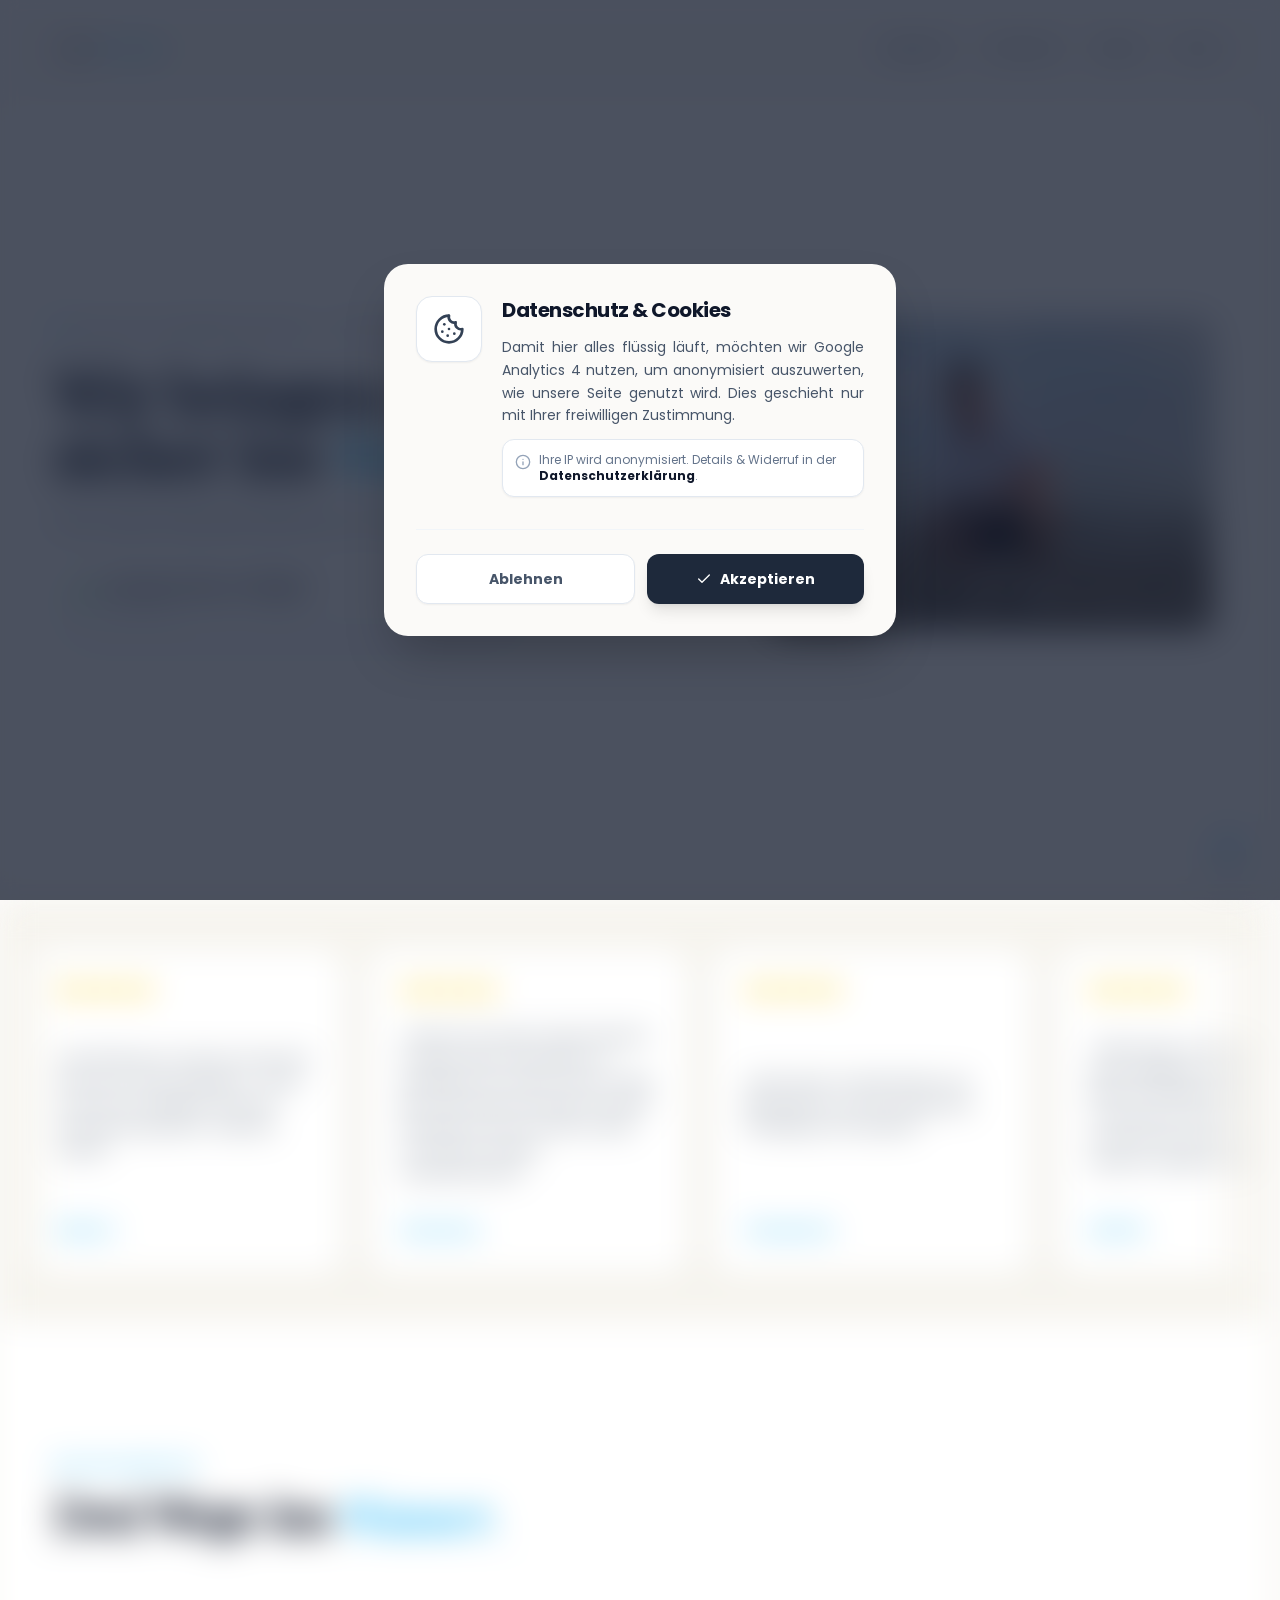
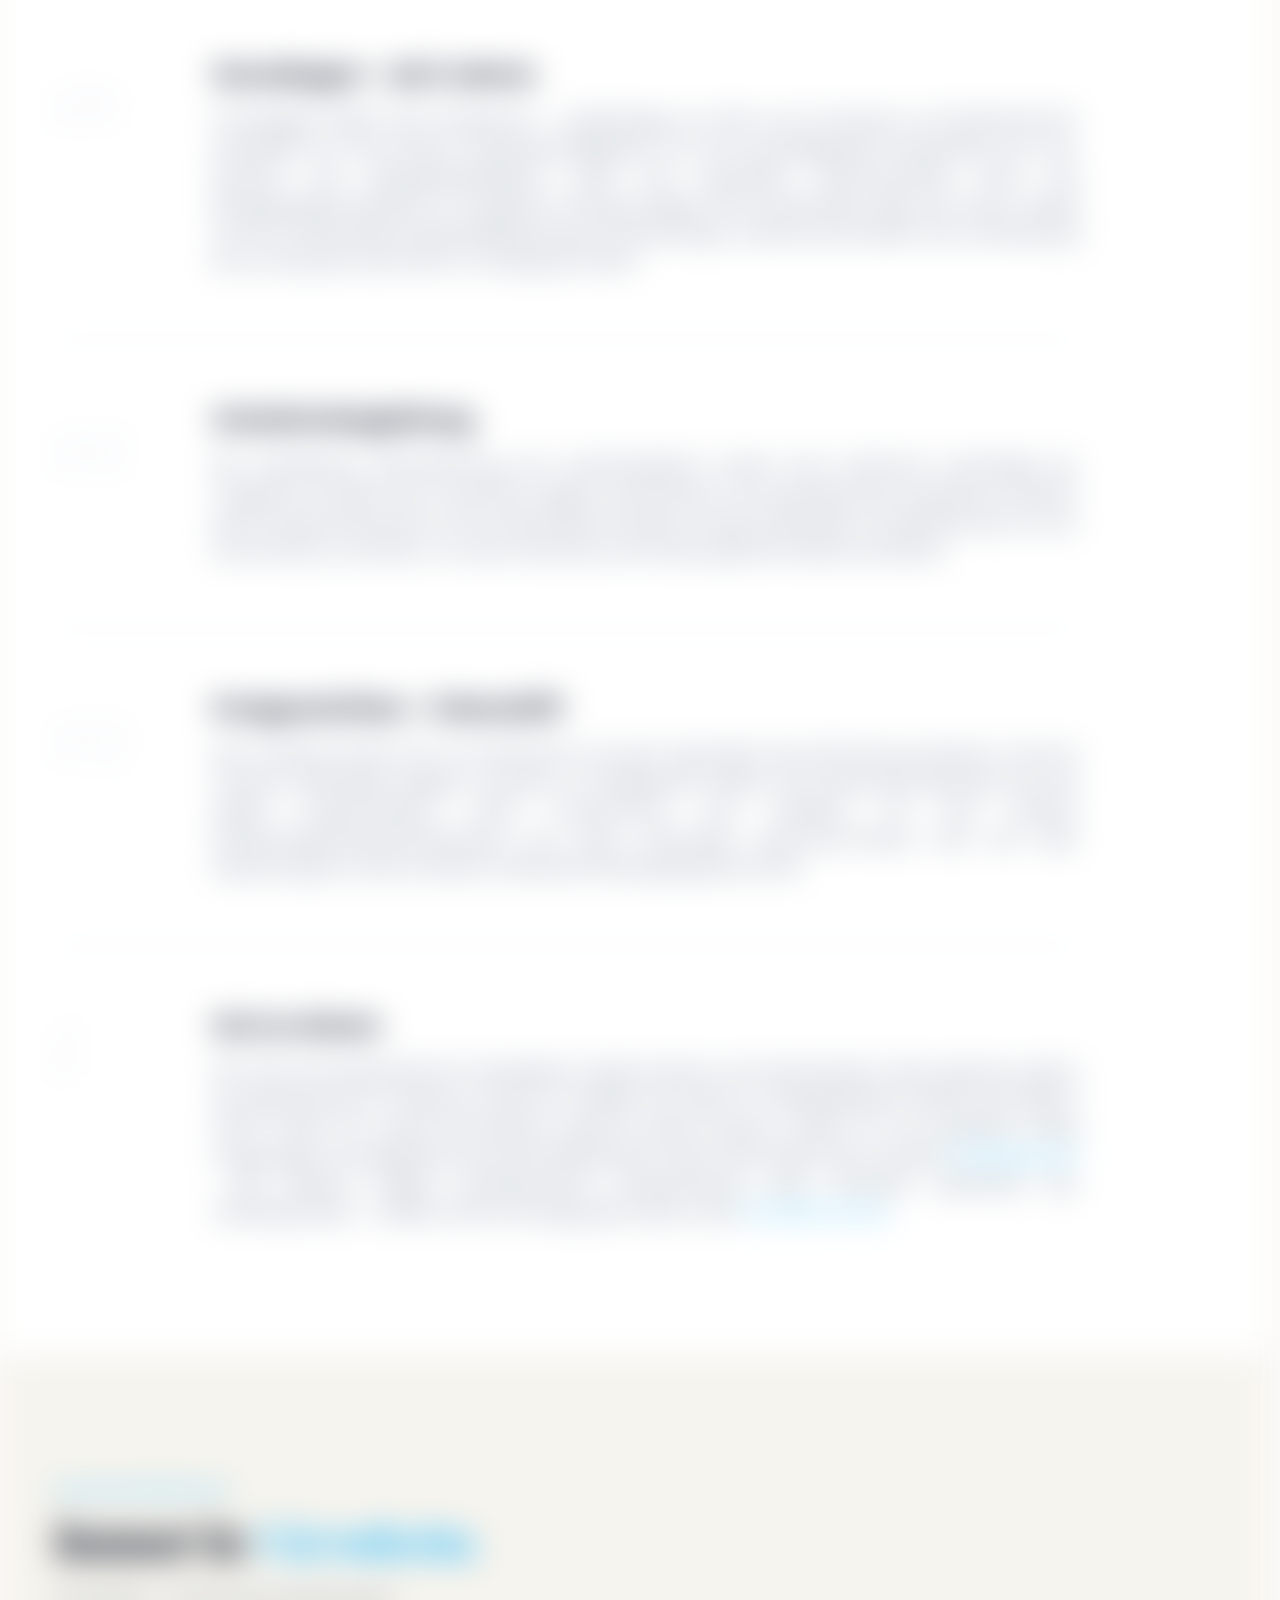
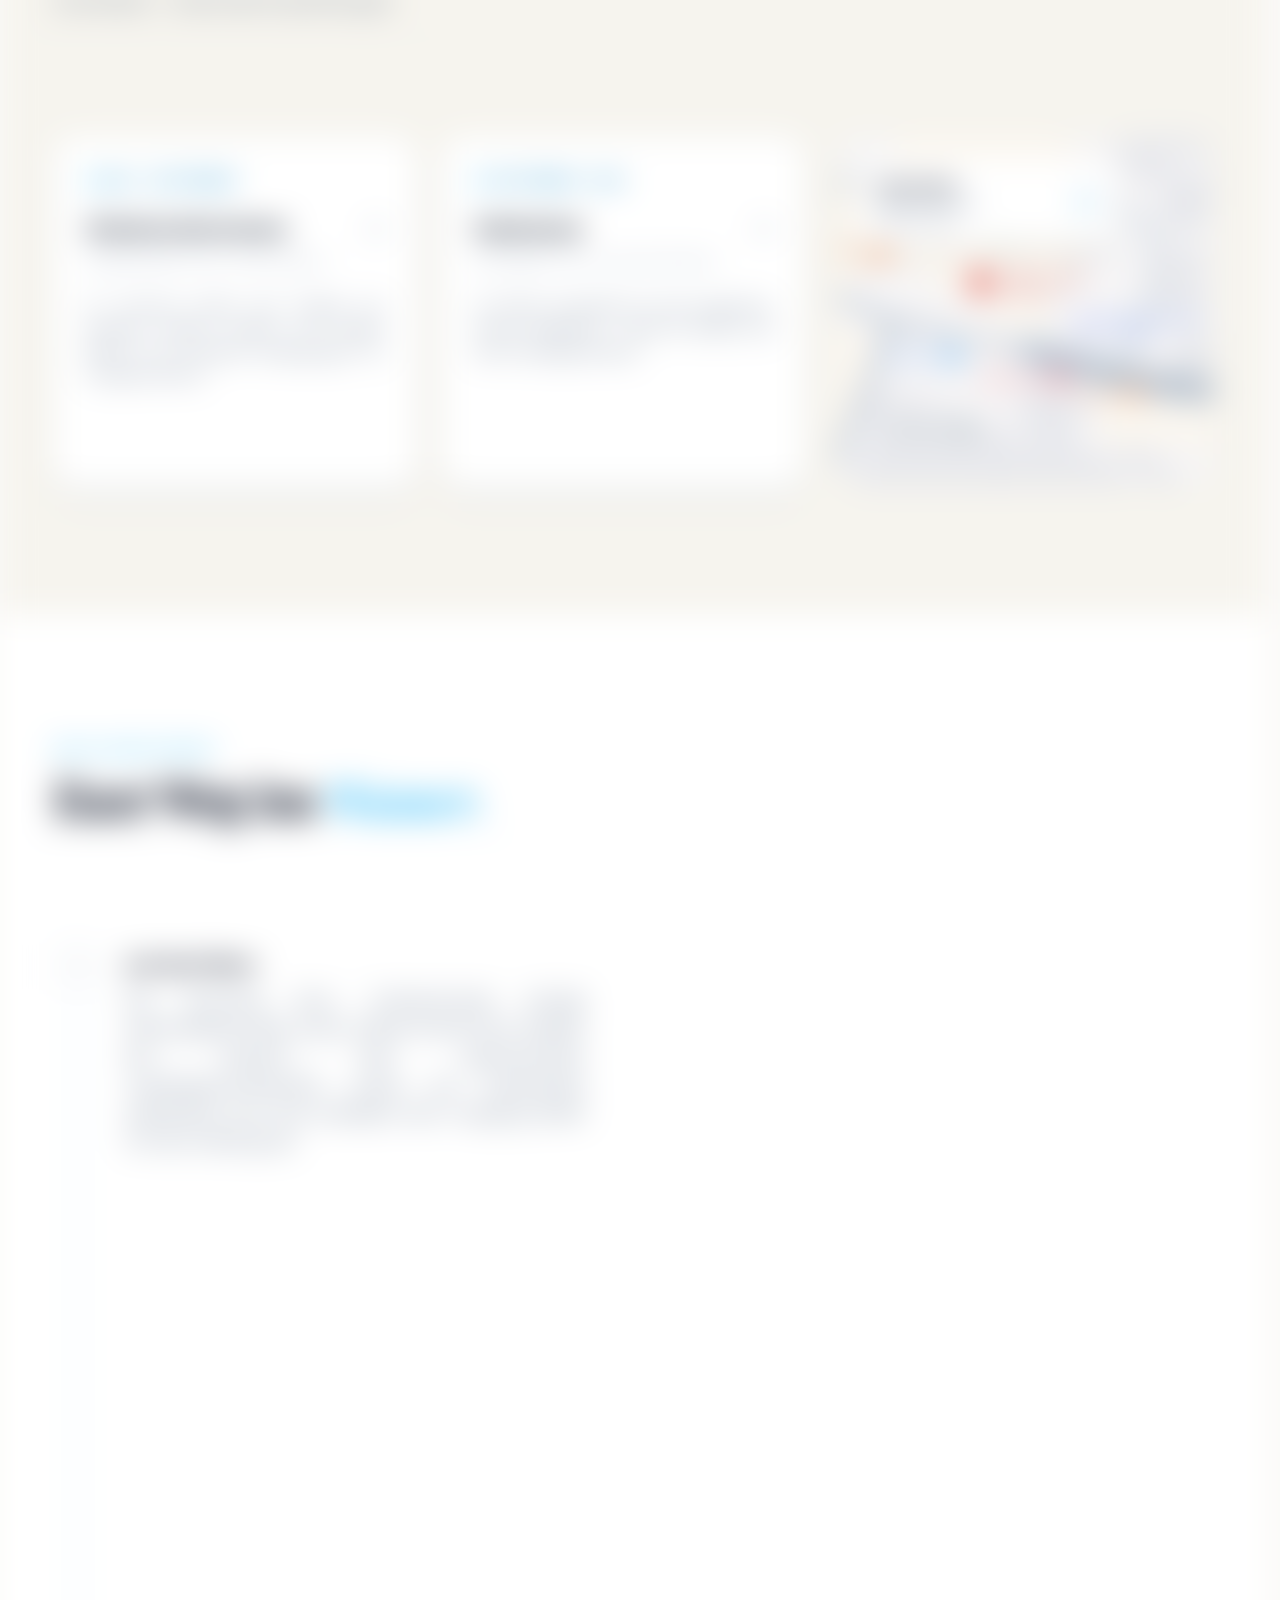
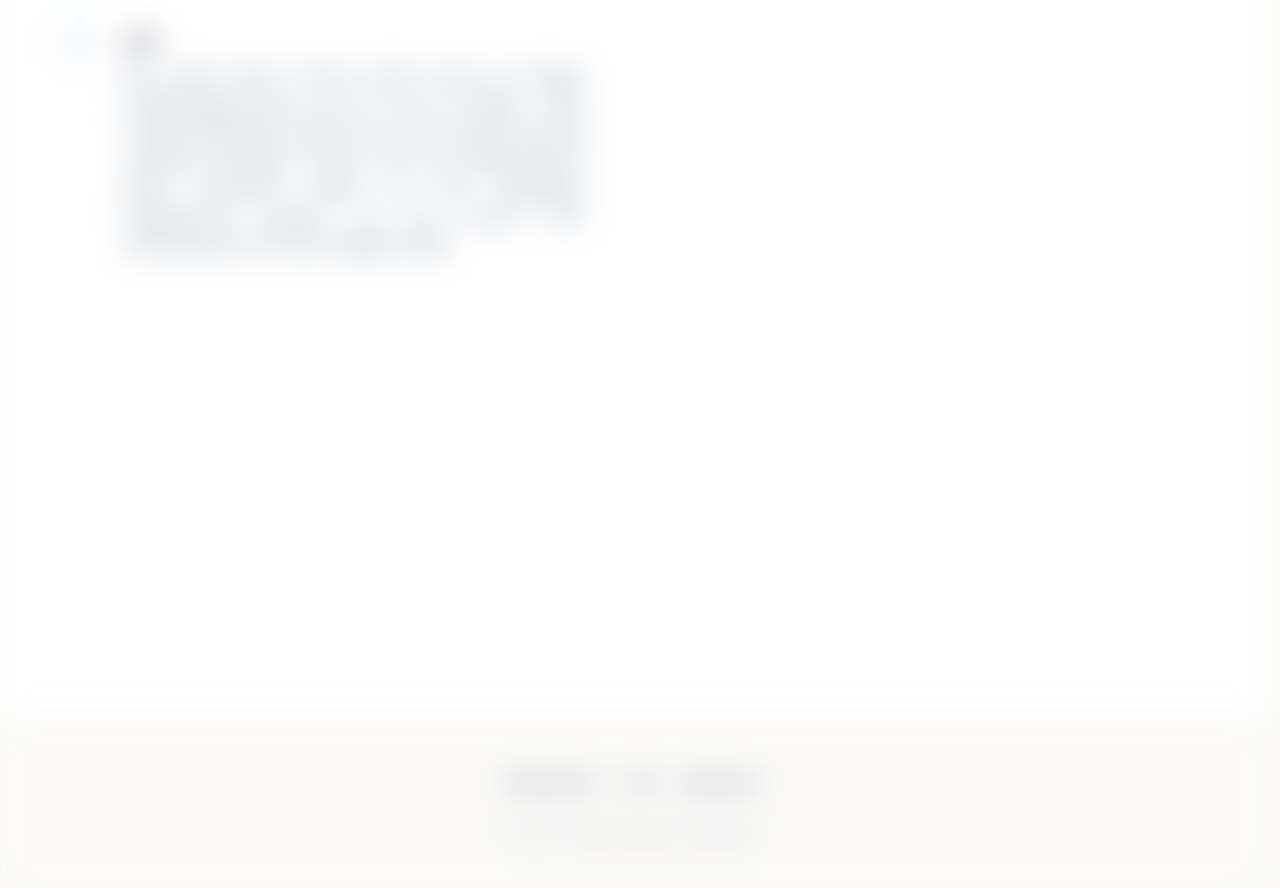
==== commit e1c72fcc: "index.html" ====
--- a/index.html
+++ b/index.html
@@ -1 +1 @@
-<!DOCTYPE html><html lang="de" class="scroll-smooth"><head><meta charset="utf-8"><meta http-equiv="Content-Security-Policy" content="default-src 'self'; script-src 'self' https://www.googletagmanager.com; style-src 'self' 'unsafe-inline'; img-src 'self' data: https://www.google-analytics.com https://www.googletagmanager.com; connect-src 'self' https://www.google-analytics.com https://www.googletagmanager.com https://region1.google-analytics.com; font-src 'self'; worker-src 'self'; object-src 'none'; base-uri 'self';"><meta name="msvalidate.01" content="58B42B8F103EB15114C7AFC816233F91"><meta name="google-site-verification" content="YlKI4FssjU6jEQDyOzNbdwcIOhv516qFAF1RUyDOV6I"><meta name="viewport" content="width=device-width, initial-scale=1.0, viewport-fit=cover"><title>LP-SWIM | Lernen & Perfektionieren</title><link rel="canonical" href="https://lp-swim.github.io/"><link rel="icon" href="https://lp-swim.github.io/favicon.svg" type="image/svg+xml"><link rel="apple-touch-icon" href="https://lp-swim.github.io/app-icon.webp"><link rel="preload" as="font" type="font/woff2" href="./fonts/poppins-v24-latin-regular.woff2" crossorigin><link rel="preload" as="font" type="font/woff2" href="./fonts/poppins-v24-latin-700.woff2" crossorigin><link rel="preload" as="font" type="font/woff2" href="./fonts/playfair-display-v40-latin-regular.woff2" crossorigin><link rel="preload" as="font" type="font/woff2" href="./fonts/playfair-display-v40-latin-italic.woff2" crossorigin><link rel="preload" as="image" href="./img/inhaber-lukas-prehn.webp" type="image/webp" fetchpriority="high"><link rel="preconnect" href="https://www.googletagmanager.com" crossorigin><link rel="preconnect" href="https://www.google-analytics.com" crossorigin><meta name="description" content="Schwimmunterricht in Viernheim – Einzelunterricht für Groß & Klein. Vom ersten Wasserkontakt bis zur perfekten Technik. Jetzt Einzelkurs buchen!"><meta name="author" content="Lukas Prehn"><meta name="robots" content="index, follow, max-image-preview:large"><meta property="og:type" content="website"><meta property="og:title" content="LP-SWIM | Lernen & Perfektionieren: Privater Schwimmunterricht"><meta property="og:description" content="Privater Schwimmunterricht für Kinder & Erwachsene in Viernheim."><meta property="og:image" content="https://lp-swim.github.io/img/inhaber-lukas-prehn.webp"><meta property="og:image:type" content="image/jpeg"><meta property="og:url" content="https://lp-swim.github.io/"><meta property="og:site_name" content="LP-SWIM"><meta property="og:locale" content="de_DE"><meta name="theme-color" content="#fbfaf8"><meta name="referrer" content="strict-origin-when-cross-origin"><link rel="stylesheet" href="./style.css?v=3.1.4"><link rel="manifest" href="./manifest.json"></head><body class="antialiased pb-0 selection:bg-sky-200 selection:text-sky-900 bg-[#fbfaf8] text-slate-600 font-sans"><svg class="hidden" aria-hidden="true" style="display:none;width:0;height:0;" xmlns="http://www.w3.org/2000/svg"><defs><symbol id="icon-star" viewBox="0 0 24 24" fill="currentColor" stroke="currentColor" stroke-width="2" stroke-linecap="round" stroke-linejoin="round"><polygon points="12 2 15.09 8.26 22 9.27 17 14.14 18.18 21.02 12 17.77 5.82 21.02 7 14.14 2 9.27 8.91 8.26 12 2"/></symbol><symbol id="icon-close" viewBox="0 0 24 24" fill="none" stroke="currentColor" stroke-width="1.5" stroke-linecap="round" stroke-linejoin="round"><line x1="18" y1="6" x2="6" y2="18"></line><line x1="6" y1="6" x2="18" y2="18"></line></symbol><symbol id="icon-user" viewBox="0 0 24 24" fill="none" stroke="currentColor" stroke-width="2" stroke-linecap="round" stroke-linejoin="round"><path d="M19 21v-2a4 4 0 0 0-4-4H9a4 4 0 0 0-4 4v2"/><circle cx="12" cy="7" r="4"/></symbol><symbol id="icon-user-plus" viewBox="0 0 24 24" fill="none" stroke="currentColor" stroke-width="2" stroke-linecap="round" stroke-linejoin="round"><path d="M16 21v-2a4 4 0 0 0-4-4H6a4 4 0 0 0-4 4v2"/><circle cx="9" cy="7" r="4"/><line x1="19" x2="19" y1="8" y2="14"/><line x1="22" x2="16" y1="11" y2="11"/></symbol><symbol id="icon-activity" viewBox="0 0 24 24" fill="none" stroke="currentColor" stroke-width="2" stroke-linecap="round" stroke-linejoin="round"><polyline points="22 12 18 12 15 21 9 3 6 12 2 12"/></symbol><symbol id="icon-map" viewBox="0 0 24 24" fill="none" stroke="currentColor" stroke-width="2" stroke-linecap="round" stroke-linejoin="round"><polygon points="3 6 9 3 15 6 21 3 21 18 15 21 9 18 3 21"/><line x1="9" x2="9" y1="3" y2="18"/><line x1="15" x2="15" y1="6" y2="21"/></symbol><symbol id="icon-sun" viewBox="0 0 24 24" fill="none" stroke="currentColor" stroke-width="2" stroke-linecap="round" stroke-linejoin="round"><circle cx="12" cy="12" r="4"/><path d="M12 2v2"/><path d="M12 20v2"/><path d="m4.93 4.93 1.41 1.41"/><path d="m17.66 17.66 1.41 1.41"/><path d="M2 12h2"/><path d="M20 12h2"/><path d="m6.34 17.66-1.41 1.41"/><path d="m19.07 4.93-1.41 1.41"/></symbol><symbol id="icon-calendar" viewBox="0 0 24 24" fill="none" stroke="currentColor" stroke-width="2" stroke-linecap="round" stroke-linejoin="round"><rect width="18" height="18" x="3" y="4" rx="2" ry="2"/><line x1="16" x2="16" y1="2" y2="6"/><line x1="8" x2="8" y1="2" y2="6"/><line x1="3" x2="21" y1="10" y2="10"/><path d="m9 16 2 2 4-4"/></symbol><symbol id="icon-info" viewBox="0 0 24 24" fill="none" stroke="currentColor" stroke-width="2" stroke-linecap="round" stroke-linejoin="round"><circle cx="12" cy="12" r="10"/><path d="M12 16v-4"/><path d="M12 8h.01"/></symbol><symbol id="icon-external" viewBox="0 0 24 24" fill="none" stroke="currentColor" stroke-width="2" stroke-linecap="round" stroke-linejoin="round"><path d="M15 3h6v6"/><path d="M10 14 21 3"/><path d="M18 13v6a2 2 0 0 1-2 2H5a2 2 0 0 1-2-2V8a2 2 0 0 1 2-2h6"/></symbol><symbol id="icon-shield" viewBox="0 0 24 24" fill="none" stroke="currentColor" stroke-width="2" stroke-linecap="round" stroke-linejoin="round"><path d="M12 22s8-4 8-10V5l-8-3-8 3v7c0 6 8 10 8 10z"></path></symbol><symbol id="icon-clock" viewBox="0 0 24 24" fill="none" stroke="currentColor" stroke-width="2" stroke-linecap="round" stroke-linejoin="round"><circle cx="12" cy="12" r="10"/><polyline points="12 6 12 12 16 14"/></symbol><symbol id="icon-credit-card" viewBox="0 0 24 24" fill="none" stroke="currentColor" stroke-width="2" stroke-linecap="round" stroke-linejoin="round"><rect x="1" y="4" width="22" height="16" rx="2" ry="2"></rect><line x1="1" y1="10" x2="23" y2="10"></line></symbol><symbol id="icon-database" viewBox="0 0 24 24" fill="none" stroke="currentColor" stroke-width="2" stroke-linecap="round" stroke-linejoin="round"><ellipse cx="12" cy="5" rx="9" ry="3"></ellipse><path d="M21 12c0 1.66-4 3-9 3s-9-1.34-9-3"></path><path d="M3 5v14c0 1.66 4 3 9 3s9-1.34 9-3V5"></path></symbol><symbol id="icon-mail" viewBox="0 0 24 24" fill="none" stroke="currentColor" stroke-width="2" stroke-linecap="round" stroke-linejoin="round"><rect width="20" height="16" x="2" y="4" rx="2"/><path d="m22 7-8.97 5.7a1.94 1.94 0 0 1-2.06 0L2 7"/></symbol><symbol id="icon-cookie" viewBox="0 0 24 24" fill="none" stroke="currentColor" stroke-width="2" stroke-linecap="round" stroke-linejoin="round"><path d="M3 12a9 9 0 1 0 9-9 9.75 9.75 0 0 0-6.74 2.74L3 8"/><path d="M3 3v5h5"/></symbol><symbol id="icon-cookie-big" viewBox="0 0 24 24" fill="none" stroke="currentColor" stroke-width="2" stroke-linecap="round" stroke-linejoin="round"><path d="M12 2a10 10 0 1 0 10 10 4 4 0 0 1-5-5 4 4 0 0 1-5-5"/><path d="M8.5 8.5v.01"/><path d="M16 15.5v.01"/><path d="M12 12v.01"/><path d="M11 17v.01"/><path d="M7 14v.01"/></symbol><symbol id="icon-download" viewBox="0 0 24 24" fill="none" stroke="currentColor" stroke-width="2" stroke-linecap="round" stroke-linejoin="round"><path d="M21 15v4a2 2 0 0 1-2 2H5a2 2 0 0 1-2-2v-4"></path><polyline points="7 10 12 15 17 10"></polyline><line x1="12" y1="15" x2="12" y2="3"></line></symbol><symbol id="icon-file-text" viewBox="0 0 24 24" fill="none" stroke="currentColor" stroke-width="2" stroke-linecap="round" stroke-linejoin="round"><path d="M14 2H6a2 2 0 0 0-2 2v16a2 2 0 0 0 2 2h12a2 2 0 0 0 2-2V8z"></path><polyline points="14 2 14 8 20 8"></polyline><line x1="16" y1="13" x2="8" y2="13"></line><line x1="16" y1="17" x2="8" y2="17"></line><polyline points="10 9 9 9 8 9"></polyline></symbol><symbol id="icon-handshake" viewBox="0 0 24 24" fill="none" stroke="currentColor" stroke-width="2" stroke-linecap="round" stroke-linejoin="round"><path d="M20 19.5c0 .8-.8 1.5-1.9 1.5h-2.3c-1 0-1.8-.8-1.8-1.7v-.1c0-.9.8-1.5 1.8-1.5h2.3c1 0 1.9.7 1.9 1.5z"/><path d="M20 10V5a2 2 0 0 0-2-2H4a2 2 0 0 0-2 2v14a2 2 0 0 0 2 2h8"/><path d="M12 12v4"/><path d="M16 12v.1"/><path d="M8 12v.1"/></symbol><symbol id="icon-percent" viewBox="0 0 24 24" fill="none" stroke="currentColor" stroke-width="2" stroke-linecap="round" stroke-linejoin="round"><line x1="19" y1="5" x2="5" y2="19"></line><circle cx="6.5" cy="6.5" r="2.5"></circle><circle cx="17.5" cy="17.5" r="2.5"></circle></symbol><symbol id="icon-umbrella" viewBox="0 0 24 24" fill="none" stroke="currentColor" stroke-width="2" stroke-linecap="round" stroke-linejoin="round"><path d="M22 12a10.06 10.06 0 0 0-20 0Z"></path><path d="M12 12v8a2 2 0 0 0 4 0"></path><path d="M12 2v1"></path></symbol><symbol id="icon-check" viewBox="0 0 24 24" fill="none" stroke="currentColor" stroke-width="2" stroke-linecap="round" stroke-linejoin="round"><path d="M20 6 9 17l-5-5"/></symbol><symbol id="icon-camera" viewBox="0 0 24 24" fill="none" stroke="currentColor" stroke-width="2" stroke-linecap="round" stroke-linejoin="round"><path d="M14.5 4h-5L7 7H4a2 2 0 0 0-2 2v9a2 2 0 0 0 2 2h16a2 2 0 0 0 2-2V9a2 2 0 0 0-2-2h-3l-2.5-3z"></path><circle cx="12" cy="13" r="3"></circle></symbol><symbol id="icon-whatsapp" viewBox="0 0 24 24" fill="none" stroke="currentColor" stroke-width="2" stroke-linecap="round" stroke-linejoin="round"><path d="M21 11.5a8.38 8.38 0 0 1-.9 3.8 8.5 8.5 0 0 1-7.6 4.7 8.38 8.38 0 0 1-3.8-.9L3 21l1.9-5.7a8.38 8.38 0 0 1-.9-3.8 8.5 8.5 0 0 1 4.7-7.6 8.38 8.38 0 0 1 3.8-.9h.5a8.48 8.48 0 0 1 8 8v.5z"></path></symbol></defs></svg><a href="#main-content" class="sr-only focus:not-sr-only focus:absolute focus:top-0 focus:left-0 focus:z-[100] focus:p-4 focus:bg-slate-900 focus:text-white focus:font-bold rounded-br-xl shadow-lg"> Zum Hauptinhalt springen </a><nav aria-label="Hauptnavigation" class="hidden md:flex fixed top-0 inset-x-0 z-50 bg-[#fbfaf8] backdrop-blur-md border-b transition-all duration-300"><div class="container mx-auto max-w-6xl h-24 flex items-center justify-between"><a href="#start" aria-label="Zurück zum Seitenanfang" class="text-2xl font-serif text-slate-900 flex items-center outline-none"> LP-<span class="italic text-[#38bdf8]">SWIM</span></a><div class="flex items-center gap-8 text-sm font-semibold text-slate-500"><a href="#angebote" class="hover:text-slate-900 transition-colors">Angebote</a><a href="#standorte" class="hover:text-slate-900 transition-colors">Standorte</a><a href="#ablauf" class="hover:text-slate-900 transition-colors">Ablauf</a><button type="button" data-open-modal="preisModal" class="hover:text-slate-900 transition-colors outline-none">Preise</button></div></div></nav><nav class="md:hidden fixed top-0 inset-x-0 z-50 bg-[#fbfaf8] backdrop-blur-md h-20 flex items-center justify-between px-6 border-b border-slate-100/60 transition-transform duration-300"><a href="#start" class="text-xl font-serif text-slate-900"> LP-<span class="italic text-[#38bdf8]">SWIM</span></a><div class="relative"><button type="button" id="mobile-menu-btn" class="flex items-center justify-center w-10 h-10 rounded-full bg-white border border-slate-200/80 text-slate-700 shadow-sm outline-none transition-transform active:scale-95" aria-label="Menü öffnen" aria-expanded="false"><svg class="w-5 h-5 transition-transform duration-300" fill="none" stroke="currentColor" stroke-width="2" stroke-linecap="round" stroke-linejoin="round" viewBox="0 0 24 24"><line x1="3" y1="12" x2="21" y2="12"></line><line x1="3" y1="6" x2="21" y2="6"></line><line x1="3" y1="18" x2="21" y2="18"></line></svg></button><div id="mobile-dropdown" class="mobile-nav-popup absolute top-[calc(100%+0.75rem)] right-0 w-[calc(100vw-3rem)] max-w-xs bg-white/95 backdrop-blur-xl border border-slate-100/90 rounded-[2rem] shadow-2xl shadow-slate-900/10 p-3 flex flex-col gap-1 z-50 transition-all duration-300 ease-out origin-top-right"><a href="#angebote" class="block w-full px-5 py-3 text-slate-700 font-medium text-sm text-center rounded-2xl hover:bg-slate-50 active:bg-sky-50 active:text-[#38bdf8] transition-colors">Angebote</a><a href="#standorte" class="block w-full px-5 py-3 text-slate-700 font-medium text-sm text-center rounded-2xl hover:bg-slate-50 active:bg-sky-50 active:text-[#38bdf8] transition-colors">Standorte</a><a href="#ablauf" class="block w-full px-5 py-3 text-slate-700 font-medium text-sm text-center rounded-2xl hover:bg-slate-50 active:bg-sky-50 active:text-[#38bdf8] transition-colors">Ablauf</a><button type="button" class="block w-full px-5 py-3 text-slate-700 font-medium text-sm text-center rounded-2xl hover:bg-slate-50 active:bg-sky-50 active:text-[#38bdf8] transition-colors" data-open-modal="preisModal">Preise</button></div></div></nav><header id="start" tabindex="-1" class="relative overflow-hidden outline-none bg-white hero-fullscreen"><div class="container mx-auto max-w-6xl relative z-10 flex flex-col md:flex-row items-center md:items-stretch justify-between gap-10 md:gap-12"><div class="flex-1 text-left flex flex-col justify-between"><div><div class="stagger-1 inline-flex items-center gap-2 text-slate-400 font-bold tracking-widest uppercase text-[10px] sm:text-xs mb-4 md:mb-6"><div class="w-2.5 h-2.5 bg-[#38bdf8] rounded-full shrink-0"></div> Privater Schwimmunterricht · Viernheim </div><h1 class="stagger-2 font-serif font-semibold text-4xl sm:text-5xl text-slate-900 mb-4 md:mb-6 leading-[1.1]" style="font-size: clamp(1.75rem, 4.8vw, 4.75rem);"><span style="white-space: nowrap;">Wir bringen euch</span><br><span style="white-space: nowrap;">sicher ins <span style="font-style: italic; color: #38bdf8;">Wasser.</span></span></h1><p class="stagger-3 text-slate-500 text-sm sm:text-base md:text-lg mb-8 md:mb-12 max-w-md leading-relaxed text-left"> Vom ersten Wasserkontakt bis zur Technikverfeinerung. </p></div><a href="https://calendly.com/lp-swim" target="_blank" rel="noopener noreferrer" class="stagger-5 inline-flex flex-row items-center justify-between bg-white rounded-full p-3 px-5 sm:p-4 sm:px-6 shadow-xl shadow-slate-200/40 border border-slate-100 hover:-translate-y-0.5 hover:border-slate-200 transition-all w-full max-w-[26rem] gap-2 outline-none"><div class="flex items-center gap-2 sm:gap-3"><div class="relative flex h-2.5 w-2.5 sm:h-3 sm:w-3 shrink-0"><span class="animate-ping absolute inline-flex h-full w-full rounded-full bg-green-400 opacity-75"></span><span class="relative inline-flex rounded-full h-2.5 w-2.5 sm:h-3 sm:w-3 bg-green-500"></span></div><div class="text-left"><div class="font-bold text-slate-800 text-[11px] sm:text-sm leading-tight">Termine im Sep. verfügbar</div><div class="text-[9px] sm:text-xs text-slate-400">Jetzt buchen</div></div></div><svg aria-hidden="true" class="w-4 h-4 text-slate-400"><use href="#icon-external"></use></svg></a></div><div class="stagger-2 flex-1 relative w-full"><div class="w-full h-full max-w-lg mx-auto rounded-2xl md:rounded-xl shadow-2xl overflow-hidden relative hero-img-wrapper"><img src="./img/inhaber-lukas-prehn.webp" alt="Lukas Prehn" class="w-full h-full object-cover" fetchpriority="high"><div class="absolute inset-0 pointer-events-none bg-gradient-to-t from-black/50 via-transparent to-transparent"></div><div class="absolute bottom-4 sm:bottom-6 left-0 right-0 flex flex-nowrap justify-center items-center gap-1.5 sm:gap-4 text-[8.5px] min-[375px]:text-[9.5px] sm:text-xs font-medium text-white/95 drop-shadow-md text-center tracking-wide pointer-events-none whitespace-nowrap px-2"><span>Staatl. anerkannt FAB</span><span class="text-white/40">|</span><span>Gründer</span><span class="text-white/40">|</span><span>Verbandsgeprüft (DSLV)</span></div></div></div></div></header><main id="main-content" tabindex="-1" class="outline-none bg-[#fbfaf8]"><section class="full-width-marquee py-12 bg-footer-beige border-y border-slate-100" aria-label="Kundenbewertungen"><div class="relative w-full overflow-hidden marquee-mask" aria-hidden="true"><div class="flex w-max animate-marquee gap-4 sm:gap-6 items-stretch pl-4 pr-8 sm:pl-6 sm:pr-12"><figure class="w-[80vw] sm:w-[320px] shrink-0 p-6 sm:p-8 rounded-3xl bg-white border border-slate-100 shadow-xl shadow-slate-200/20 flex flex-col justify-between"><div class="flex mb-4 gap-1 text-yellow-400"><svg class="w-4 h-4 fill-current" viewBox="0 0 24 24"><use href="#icon-star"></use></svg><svg class="w-4 h-4 fill-current" viewBox="0 0 24 24"><use href="#icon-star"></use></svg><svg class="w-4 h-4 fill-current" viewBox="0 0 24 24"><use href="#icon-star"></use></svg><svg class="w-4 h-4 fill-current" viewBox="0 0 24 24"><use href="#icon-star"></use></svg><svg class="w-4 h-4 fill-current" viewBox="0 0 24 24"><use href="#icon-star"></use></svg></div><blockquote class="text-slate-600 text-sm leading-relaxed italic font-serif mb-6">„Die 60 Minuten Schwimmunterricht sind wie im Flug vergangen – leicht in der Kommunikation und sehr interessant gestaltet. Jederzeit wieder!“</blockquote><figcaption class="font-bold text-[#38bdf8] text-sm">Diana Y.</figcaption></figure><figure class="w-[80vw] sm:w-[320px] shrink-0 p-6 sm:p-8 rounded-3xl bg-white border border-slate-100 shadow-xl shadow-slate-200/20 flex flex-col justify-between"><div class="flex mb-4 gap-1 text-yellow-400"><svg class="w-4 h-4 fill-current" viewBox="0 0 24 24"><use href="#icon-star"></use></svg><svg class="w-4 h-4 fill-current" viewBox="0 0 24 24"><use href="#icon-star"></use></svg><svg class="w-4 h-4 fill-current" viewBox="0 0 24 24"><use href="#icon-star"></use></svg><svg class="w-4 h-4 fill-current" viewBox="0 0 24 24"><use href="#icon-star"></use></svg><svg class="w-4 h-4 fill-current" viewBox="0 0 24 24"><use href="#icon-star"></use></svg></div><blockquote class="text-slate-600 text-sm leading-relaxed italic font-serif mb-6">„Lukas ist ein super Schwimmlehrer! Er erklärt alles verständlich, ist geduldig und motiviert einen richtig gut. Die Schwimmstunden machen viel Spaß und man merkt schnell Fortschritte. Absolut empfehlenswert!“</blockquote><figcaption class="font-bold text-[#38bdf8] text-sm">Domenico</figcaption></figure><figure class="w-[80vw] sm:w-[320px] shrink-0 p-6 sm:p-8 rounded-3xl bg-white border border-slate-100 shadow-xl shadow-slate-200/20 flex flex-col justify-between"><div class="flex mb-4 gap-1 text-yellow-400"><svg class="w-4 h-4 fill-current" viewBox="0 0 24 24"><use href="#icon-star"></use></svg><svg class="w-4 h-4 fill-current" viewBox="0 0 24 24"><use href="#icon-star"></use></svg><svg class="w-4 h-4 fill-current" viewBox="0 0 24 24"><use href="#icon-star"></use></svg><svg class="w-4 h-4 fill-current" viewBox="0 0 24 24"><use href="#icon-star"></use></svg><svg class="w-4 h-4 fill-current" viewBox="0 0 24 24"><use href="#icon-star"></use></svg></div><blockquote class="text-slate-600 text-sm leading-relaxed italic font-serif mb-6">„Dank seiner motivierenden und liebevollen Art. Sehr Professional, Geduldig und freundlich!“</blockquote><figcaption class="font-bold text-[#38bdf8] text-sm">Prasanna R.</figcaption></figure><figure class="w-[80vw] sm:w-[320px] shrink-0 p-6 sm:p-8 rounded-3xl bg-white border border-slate-100 shadow-xl shadow-slate-200/20 flex flex-col justify-between"><div class="flex mb-4 gap-1 text-yellow-400"><svg class="w-4 h-4 fill-current" viewBox="0 0 24 24"><use href="#icon-star"></use></svg><svg class="w-4 h-4 fill-current" viewBox="0 0 24 24"><use href="#icon-star"></use></svg><svg class="w-4 h-4 fill-current" viewBox="0 0 24 24"><use href="#icon-star"></use></svg><svg class="w-4 h-4 fill-current" viewBox="0 0 24 24"><use href="#icon-star"></use></svg><svg class="w-4 h-4 fill-current" viewBox="0 0 24 24"><use href="#icon-star"></use></svg></div><blockquote class="text-slate-600 text-sm leading-relaxed italic font-serif mb-6">„Toller Lehrer, es hat alles echt super geklappt und das mit einer Ruhe und Geduld. Wenn meine Tochter jetzt nicht schon schwimmen könnte dank ihm, würde ich wieder hingehen.“</blockquote><figcaption class="font-bold text-[#38bdf8] text-sm">Steff B.</figcaption></figure><figure class="w-[80vw] sm:w-[320px] shrink-0 p-6 sm:p-8 rounded-3xl bg-white border border-slate-100 shadow-xl shadow-slate-200/20 flex flex-col justify-between"><div class="flex mb-4 gap-1 text-yellow-400"><svg class="w-4 h-4 fill-current" viewBox="0 0 24 24"><use href="#icon-star"></use></svg><svg class="w-4 h-4 fill-current" viewBox="0 0 24 24"><use href="#icon-star"></use></svg><svg class="w-4 h-4 fill-current" viewBox="0 0 24 24"><use href="#icon-star"></use></svg><svg class="w-4 h-4 fill-current" viewBox="0 0 24 24"><use href="#icon-star"></use></svg><svg class="w-4 h-4 fill-current" viewBox="0 0 24 24"><use href="#icon-star"></use></svg></div><blockquote class="text-slate-600 text-sm leading-relaxed italic font-serif mb-6">„Wir hatten eine private Schwimmstunde für unser Kind und sind total begeistert! Die Stunde war sehr informativ, kindgerecht und voller wertvoller Tipps. Unser Kind hat sich sofort wohlgefühlt und viel gelernt. Absolut empfehlenswert – wir kommen sehr gerne wieder!“</blockquote><figcaption class="font-bold text-[#38bdf8] text-sm">Verena I.</figcaption></figure><figure class="w-[80vw] sm:w-[320px] shrink-0 p-6 sm:p-8 rounded-3xl bg-white border border-slate-100 shadow-xl shadow-slate-200/20 flex flex-col justify-between"><div class="flex mb-4 gap-1 text-yellow-400"><svg class="w-4 h-4 fill-current" viewBox="0 0 24 24"><use href="#icon-star"></use></svg><svg class="w-4 h-4 fill-current" viewBox="0 0 24 24"><use href="#icon-star"></use></svg><svg class="w-4 h-4 fill-current" viewBox="0 0 24 24"><use href="#icon-star"></use></svg><svg class="w-4 h-4 fill-current" viewBox="0 0 24 24"><use href="#icon-star"></use></svg><svg class="w-4 h-4 fill-current" viewBox="0 0 24 24"><use href="#icon-star"></use></svg></div><blockquote class="text-slate-600 text-sm leading-relaxed italic font-serif mb-6">„Lukas ist ein toller Schwimmlehrer, der zu 100% präsent ist, dabei konsequent und zugleich einfühlsam arbeitet. In kurzer Zeit konnten wir persönliche Erfolge verzeichnen.“</blockquote><figcaption class="font-bold text-[#38bdf8] text-sm">Angie</figcaption></figure><figure class="w-[80vw] sm:w-[320px] shrink-0 p-6 sm:p-8 rounded-3xl bg-white border border-slate-100 shadow-xl shadow-slate-200/20 flex flex-col justify-between"><div class="flex mb-4 gap-1 text-yellow-400"><svg class="w-4 h-4 fill-current" viewBox="0 0 24 24"><use href="#icon-star"></use></svg><svg class="w-4 h-4 fill-current" viewBox="0 0 24 24"><use href="#icon-star"></use></svg><svg class="w-4 h-4 fill-current" viewBox="0 0 24 24"><use href="#icon-star"></use></svg><svg class="w-4 h-4 fill-current" viewBox="0 0 24 24"><use href="#icon-star"></use></svg><svg class="w-4 h-4 fill-current" viewBox="0 0 24 24"><use href="#icon-star"></use></svg></div><blockquote class="text-slate-600 text-sm leading-relaxed italic font-serif mb-6">„Super netter Schwimmlehrer. Super Geduld. Immer wieder gerne. Meine Tochter hat sich sehr wohl gefühlt“</blockquote><figcaption class="font-bold text-[#38bdf8] text-sm">Kerstin A.</figcaption></figure><figure class="w-[80vw] sm:w-[320px] shrink-0 p-6 sm:p-8 rounded-3xl bg-white border border-slate-100 shadow-xl shadow-slate-200/20 flex flex-col justify-between"><div class="flex mb-4 gap-1 text-yellow-400"><svg class="w-4 h-4 fill-current" viewBox="0 0 24 24"><use href="#icon-star"></use></svg><svg class="w-4 h-4 fill-current" viewBox="0 0 24 24"><use href="#icon-star"></use></svg><svg class="w-4 h-4 fill-current" viewBox="0 0 24 24"><use href="#icon-star"></use></svg><svg class="w-4 h-4 fill-current" viewBox="0 0 24 24"><use href="#icon-star"></use></svg><svg class="w-4 h-4 fill-current" viewBox="0 0 24 24"><use href="#icon-star"></use></svg></div><blockquote class="text-slate-600 text-sm leading-relaxed italic font-serif mb-6">„Ich habe Lukas beim Unterricht an einem überfüllten Samstag kennengelernt und war von der Art wie er mit seinem Schüler umging begeistert. Darauf hin habe ich über die Website versucht einen Termin für meine Tochter zu buchen was für mich erstmal schwierig war, …“</blockquote><figcaption class="font-bold text-[#38bdf8] text-sm">Jennifer H.</figcaption></figure><figure class="w-[80vw] sm:w-[320px] shrink-0 p-6 sm:p-8 rounded-3xl bg-white border border-slate-100 shadow-xl shadow-slate-200/20 flex flex-col justify-between"><div class="flex mb-4 gap-1 text-yellow-400"><svg class="w-4 h-4 fill-current" viewBox="0 0 24 24"><use href="#icon-star"></use></svg><svg class="w-4 h-4 fill-current" viewBox="0 0 24 24"><use href="#icon-star"></use></svg><svg class="w-4 h-4 fill-current" viewBox="0 0 24 24"><use href="#icon-star"></use></svg><svg class="w-4 h-4 fill-current" viewBox="0 0 24 24"><use href="#icon-star"></use></svg><svg class="w-4 h-4 fill-current" viewBox="0 0 24 24"><use href="#icon-star"></use></svg></div><blockquote class="text-slate-600 text-sm leading-relaxed italic font-serif mb-6">„Wir sind sehr begeistert. Nachdem leider die Qualität des anderen Schwimmkurs stark abgenommen hat, haben wir uns für einen Privatlehrer (auf Empfehlung) genommen. Das ist und war die beste Entscheidung. Sehr professionell und lieb.“</blockquote><figcaption class="font-bold text-[#38bdf8] text-sm">Marco S.</figcaption></figure><figure class="w-[80vw] sm:w-[320px] shrink-0 p-6 sm:p-8 rounded-3xl bg-white border border-slate-100 shadow-xl shadow-slate-200/20 flex flex-col justify-between"><div class="flex mb-4 gap-1 text-yellow-400"><svg class="w-4 h-4 fill-current" viewBox="0 0 24 24"><use href="#icon-star"></use></svg><svg class="w-4 h-4 fill-current" viewBox="0 0 24 24"><use href="#icon-star"></use></svg><svg class="w-4 h-4 fill-current" viewBox="0 0 24 24"><use href="#icon-star"></use></svg><svg class="w-4 h-4 fill-current" viewBox="0 0 24 24"><use href="#icon-star"></use></svg><svg class="w-4 h-4 fill-current" viewBox="0 0 24 24"><use href="#icon-star"></use></svg></div><blockquote class="text-slate-600 text-sm leading-relaxed italic font-serif mb-6">„Professioneller und kindgerechter Schwimmunterricht. Mein acht jähriger Sohn fühlt sich sicher und aufgehoben. Außerdem gibt Herr Prehn gute Tipps zum Üben für zu Hause.“</blockquote><figcaption class="font-bold text-[#38bdf8] text-sm">Jacqueline R.</figcaption></figure><figure class="w-[80vw] sm:w-[320px] shrink-0 p-6 sm:p-8 rounded-3xl bg-white border border-slate-100 shadow-xl shadow-slate-200/20 flex flex-col justify-between"><div class="flex mb-4 gap-1 text-yellow-400"><svg class="w-4 h-4 fill-current" viewBox="0 0 24 24"><use href="#icon-star"></use></svg><svg class="w-4 h-4 fill-current" viewBox="0 0 24 24"><use href="#icon-star"></use></svg><svg class="w-4 h-4 fill-current" viewBox="0 0 24 24"><use href="#icon-star"></use></svg><svg class="w-4 h-4 fill-current" viewBox="0 0 24 24"><use href="#icon-star"></use></svg><svg class="w-4 h-4 fill-current" viewBox="0 0 24 24"><use href="#icon-star"></use></svg></div><blockquote class="text-slate-600 text-sm leading-relaxed italic font-serif mb-6">„Der private Schwimmunterricht bei Lukas war ein voller Erfolg! Er ist unglaublich professionell, geduldig und hat eine fantastische Art, Wissen zu vermitteln. Die Fortschritte, die meine Kinder gemacht haben, sind toll. Besonders toll ist die individuelle Betreuung …“</blockquote><figcaption class="font-bold text-[#38bdf8] text-sm">Katja L.</figcaption></figure><figure class="w-[80vw] sm:w-[320px] shrink-0 p-6 sm:p-8 rounded-3xl bg-white border border-slate-100 shadow-xl shadow-slate-200/20 flex flex-col justify-between"><div class="flex mb-4 gap-1 text-yellow-400"><svg class="w-4 h-4 fill-current" viewBox="0 0 24 24"><use href="#icon-star"></use></svg><svg class="w-4 h-4 fill-current" viewBox="0 0 24 24"><use href="#icon-star"></use></svg><svg class="w-4 h-4 fill-current" viewBox="0 0 24 24"><use href="#icon-star"></use></svg><svg class="w-4 h-4 fill-current" viewBox="0 0 24 24"><use href="#icon-star"></use></svg><svg class="w-4 h-4 fill-current" viewBox="0 0 24 24"><use href="#icon-star"></use></svg></div><blockquote class="text-slate-600 text-sm leading-relaxed italic font-serif mb-6">„Top! Absolut empfehlenswert. Lukas kann sehr gut erklären, geht immer auf einen ein. Der Kurs macht sehr viel Spaß und ist effektiv.“</blockquote><figcaption class="font-bold text-[#38bdf8] text-sm">Sabine W.</figcaption></figure><figure class="w-[80vw] sm:w-[320px] shrink-0 p-6 sm:p-8 rounded-3xl bg-white border border-slate-100 shadow-xl shadow-slate-200/20 flex flex-col justify-between"><div class="flex mb-4 gap-1 text-yellow-400"><svg class="w-4 h-4 fill-current" viewBox="0 0 24 24"><use href="#icon-star"></use></svg><svg class="w-4 h-4 fill-current" viewBox="0 0 24 24"><use href="#icon-star"></use></svg><svg class="w-4 h-4 fill-current" viewBox="0 0 24 24"><use href="#icon-star"></use></svg><svg class="w-4 h-4 fill-current" viewBox="0 0 24 24"><use href="#icon-star"></use></svg><svg class="w-4 h-4 fill-current" viewBox="0 0 24 24"><use href="#icon-star"></use></svg></div><blockquote class="text-slate-600 text-sm leading-relaxed italic font-serif mb-6">„Sehr nett und kompetent, mein Sohn hat sich sehr wohl gefühlt, und man hat in der ersten Stunde schon Fortschritte gesehen.“</blockquote><figcaption class="font-bold text-[#38bdf8] text-sm">Julia K.</figcaption></figure><figure class="w-[80vw] sm:w-[320px] shrink-0 p-6 sm:p-8 rounded-3xl bg-white border border-slate-100 shadow-xl shadow-slate-200/20 flex flex-col justify-between"><div class="flex mb-4 gap-1 text-yellow-400"><svg class="w-4 h-4 fill-current" viewBox="0 0 24 24"><use href="#icon-star"></use></svg><svg class="w-4 h-4 fill-current" viewBox="0 0 24 24"><use href="#icon-star"></use></svg><svg class="w-4 h-4 fill-current" viewBox="0 0 24 24"><use href="#icon-star"></use></svg><svg class="w-4 h-4 fill-current" viewBox="0 0 24 24"><use href="#icon-star"></use></svg><svg class="w-4 h-4 fill-current" viewBox="0 0 24 24"><use href="#icon-star"></use></svg></div><blockquote class="text-slate-600 text-sm leading-relaxed italic font-serif mb-6">„Freundlicher und professioneller Umgang. Unser Kind fühlte sich sehr wohl und konnte in der ersten Schwimmstunde viele nützliche Tipps bekommen, auf denen wir künftig aufbauen können.“</blockquote><figcaption class="font-bold text-[#38bdf8] text-sm">Marc K.</figcaption></figure></div></div></section><section class="w-full py-20 md:py-32 bg-white" aria-labelledby="angebote-heading"><div class="container mx-auto max-w-6xl"><div id="angebote" class="mb-12 md:mb-24 sticky-heading bg-fade-white"><span class="text-[#38bdf8] font-bold tracking-widest uppercase text-xs mb-4 block pt-2">Was wir anbieten</span><h2 id="angebote-heading" class="font-serif font-semibold text-4xl md:text-5xl text-slate-900 leading-tight whitespace-nowrap tracking-tight" style="font-size: clamp(1.5rem, 7.5vw, 3rem);"> Drei Wege ins <span class="italic text-[#38bdf8]">Wasser.</span></h2></div><div class="space-y-0 max-w-5xl"><article class="flex flex-col md:flex-row gap-4 md:gap-16 border-b border-slate-200 py-10 md:py-16 first:pt-0"><div class="font-serif italic text-5xl md:text-7xl text-slate-200/60 w-24 shrink-0">01</div><div><h3 class="text-xl md:text-2xl font-bold text-slate-800 mb-3 md:mb-4">Grundlagen – ab 5 Jahren</h3><p class="text-slate-500 leading-relaxed text-sm md:text-lg"> Grundlagen bilden das Fundament – unabhängig von Alter und Vorwissen. Im Einzelunterricht erarbeiten wir die sichere Wasserbewältigung, von der grundlegenden Kinästhesie bis zum Erlernen der Bewegungsabläufe. Über die passende Atemmechanik führt die Bewegungskoordination zu sauberen Schwimmzügen. Bei Erwachsenen liegt der Fokus häufig auf der schrittweisen Desensibilisierung bei Wasserangst, während bei Kindern die Vorbereitung bis zur Abnahme der DSA im Vordergrund steht. </p></div></article><article class="flex flex-col md:flex-row gap-4 md:gap-16 border-b border-slate-200 py-10 md:py-16"><div class="font-serif italic text-5xl md:text-7xl text-slate-200/60 w-24 shrink-0">02</div><div><h3 class="text-xl md:text-2xl font-bold text-slate-800 mb-3 md:mb-4">Schwimmbegleitung</h3><p class="text-slate-500 leading-relaxed text-sm md:text-lg"> Die verlässliche Wahrnehmung der Aufsichtspflicht sichert den Unterricht nachhaltig ab. Tragische Vorfälle wie in Konstanz zeigen schmerzhaft, wie essenziell eine lückenlose Aufsicht beim Schulschwimmen ist. Wir unterstützen Schulen im Raum Mannheim am Beckenrand, um ein Lernumfeld zu schaffen, von dem Lehrende und Schüler gleichermaßen profitieren. </p></div></article><article class="flex flex-col md:flex-row gap-4 md:gap-16 border-b border-slate-200 py-10 md:py-16"><div class="font-serif italic text-5xl md:text-7xl text-slate-200/60 w-24 shrink-0">03</div><div><h3 class="text-xl md:text-2xl font-bold text-slate-800 mb-3 md:mb-4">Fortgeschritten – Feinschliff</h3><p class="text-slate-500 leading-relaxed text-sm md:text-lg"> Das Training richtet sich an Schwimmer ab dem Äquivalent des DSA-Bronze-Niveaus, die ihre Technik nachhaltig steigern möchten. Im Mittelpunkt stehen die Atemrhythmisierung und die ideale Körperrotation beim Schwimmen. Wir arbeiten an der aktiven Wasserwiderstandsminimierung und einer kraftvollen Zug-Druck-Phase. Das Ziel aller Anpassungen ist eine messbar verbesserte Bewegungsökonomie. </p></div></article><article class="flex flex-col md:flex-row gap-4 md:gap-16 pt-10 md:pt-16"><div class="font-serif italic text-5xl md:text-7xl text-slate-200/60 w-24 shrink-0">i</div><div class="flex-1 w-full"><h3 class="text-xl md:text-2xl font-bold text-slate-800 mb-3 md:mb-4">Gut zu wissen</h3><p class="text-slate-500 leading-relaxed text-sm md:text-lg"> Wir legen unseren Schwerpunkt primär auf den Einzelunterricht, machen für Paare oder Geschwister als gemeinsames Training für <strong>maximal zwei Personen</strong> jedoch gerne eine Ausnahme. Wählen Sie hierfür im Onlinekalender bitte die Option „<strong>DUO</strong>“, bei der ein <strong>Aufschlag von 50 %</strong> (erhöhter Betreuungsaufwand) auf den regulären Preis anfällt. Um die 60-minütige Trainingseinheit optimal nutzen zu können, treffen wir uns stets pünktlich, bereits umgezogen und abgeduscht bei der Badeaufsicht. Sämtliche Tarife finden Sie in unserer <button type="button" data-open-modal="preisModal" class="text-[#38bdf8] font-semibold hover:underline outline-none">Preisübersicht</button>, und für Sondertermine mit Anfahrtsaufschlag oder bei offenen Fragen stellen Sie Ihre <a href="https://calendly.com/lp-swim/sondertermine" target="_blank" rel="noopener noreferrer" class="text-[#38bdf8] font-semibold hover:underline outline-none">Anfrage bitte hier</a>. </p></div></article></div></div></section><section class="w-full py-20 md:py-32 bg-footer-beige border-t border-slate-100" aria-labelledby="standorte-heading"><div class="container mx-auto max-w-6xl"><div id="standorte" class="mb-12 md:mb-24 sticky-heading bg-fade-beige"><span class="text-[#38bdf8] font-bold tracking-widest uppercase text-xs mb-4 block">Wo wir unterrichten</span><h2 id="standorte-heading" class="font-serif font-semibold text-4xl md:text-5xl text-slate-900 leading-tight mb-4 md:mb-6 whitespace-nowrap tracking-tight" style="font-size: clamp(1.5rem, 7.5vw, 3rem);"> Immer in <span class="italic text-[#38bdf8]">Viernheim.</span></h2><p class="text-slate-500 text-sm md:text-lg max-w-2xl"> Zwei Bäder – Saisonale Empfehlungen: </p></div><div class="flex flex-col lg:flex-row gap-8"><div class="baeder-layout-wrapper"><a href="https://www.stadtwerke-viernheim.de/preise-leistungen/baeder-und-sauna/waldschwimmbad" target="_blank" rel="noopener noreferrer" class="schwimmbad-karte"><div class="karte-saison"><span class="saison-indikator"></span> Mai – September </div><h3 class="karte-titel"> Waldschwimmbad <svg aria-hidden="true" class="karte-extern-icon"><use href="#icon-external"></use></svg></h3><p class="karte-merkmale">Fortgeschritten · 50m · mind. 25 Grad</p><p class="karte-beschreibung"> Im Sommer bietet das Freibad mit sportlich kühlem Wasser und langen Bahnen die perfekten Bedingungen für Fortgeschrittene. </p></a><a href="https://www.stadtwerke-viernheim.de/preise-leistungen/baeder-und-sauna/hallenbad" target="_blank" rel="noopener noreferrer" class="schwimmbad-karte"><div class="karte-saison"><span class="saison-indikator"></span> September – Mai </div><h3 class="karte-titel"> Hallenbad <svg aria-hidden="true" class="karte-extern-icon"><use href="#icon-external"></use></svg></h3><p class="karte-merkmale">Grundlagen · 25m · mind. 28-30 Grad</p><p class="karte-beschreibung"> Im Winter empfehlen wir das angenehm warme Hallenbad – ideal für Kinder und den Grundlagenaufbau. </p></a></div><div class="standort-map w-full lg:w-1/2 min-h-[300px] sm:min-h-[350px] bg-slate-100 rounded-3xl overflow-hidden relative shadow-inner"><img src="./img/GoogleMaps.webp" alt="Vorschau Standort auf Google Maps" loading="lazy" decoding="async" class="w-full h-full absolute inset-0 object-cover opacity-90 transition-all duration-700 hover:scale-105"><div class="absolute top-4 sm:top-6 left-4 sm:left-6 bg-white/95 backdrop-blur rounded-xl p-3 sm:p-4 shadow-lg flex items-center justify-between w-56 sm:w-64 gap-4"><div><div class="font-bold text-slate-900 text-[13px] sm:text-sm">Viernheim</div><div class="text-[10px] sm:text-xs text-slate-500">68519 Viernheim, Deutschland</div></div><a href="https://maps.app.goo.gl/Mrh73g2QjNeLygwp9" target="_blank" rel="noopener noreferrer" class="w-8 h-8 rounded-full bg-slate-50 flex items-center justify-center text-[#38bdf8] hover:bg-[#38bdf8] hover:text-white transition-colors shrink-0" aria-label="Auf Google Maps öffnen"><svg aria-hidden="true" class="w-4 h-4"><use href="#icon-external"></use></svg></a></div></div></div></div></section><section class="w-full py-20 md:py-32 bg-white" aria-labelledby="kontakt-heading"><div class="container mx-auto max-w-6xl"><div id="ablauf" class="mb-12 md:mb-24 sticky-heading bg-fade-white"><span class="text-[#38bdf8] font-bold tracking-widest uppercase text-xs mb-4 block">Wie es funktioniert</span><h2 id="kontakt-heading" class="font-serif font-semibold text-4xl md:text-5xl text-slate-900 leading-tight whitespace-nowrap tracking-tight" style="font-size: clamp(1.5rem, 7.5vw, 3rem);"> Euer Weg ins <span class="italic text-[#38bdf8]">Wasser.</span></h2></div><div class="flex flex-col md:flex-row gap-12 md:gap-24 md:items-stretch"><div class="w-full md:w-1/2 relative scroll-puffer"><div class="absolute left-4 md:left-6 top-4 md:top-6 bottom-6 w-0.5 bg-[#38bdf8]/30"><div id="step-progress" class="w-full h-full bg-[#38bdf8] shadow-lg shadow-sky-200 origin-top scale-y-0 will-change-transform"></div></div><div class="relative z-10"><div class="step-item flex gap-3 md:gap-6 items-start"><div class="step-circle bg-white relative z-20 w-8 h-8 md:w-12 md:h-12 rounded-full border-2 flex items-center justify-center font-bold text-sm md:text-lg shrink-0">1</div><div class="pt-1.5 md:pt-2"><h3 class="font-bold text-base md:text-lg text-slate-900 mb-1.5 md:mb-2">Auf die Plätze</h3><p class="text-slate-500 leading-relaxed text-sm md:text-lg">Die Buchung Ihrer Trainerstunde erfolgt unkompliziert über unser Online-Portal. Dort wählen Sie einfach den gewünschten Trainingsschwerpunkt sowie ein passendes Zeitfenster aus und schließen den Vorgang direkt mit der Zahlung ab.</p></div></div><div class="step-item flex gap-3 md:gap-6 items-start"><div class="step-circle bg-white relative z-20 w-8 h-8 md:w-12 md:h-12 rounded-full border-2 flex items-center justify-center font-bold text-sm md:text-lg shrink-0">2</div><div class="pt-1.5 md:pt-2"><h3 class="font-bold text-base md:text-lg text-slate-900 mb-1.5 md:mb-2">Fertig</h3><p class="text-slate-500 leading-relaxed text-sm md:text-lg">Im Anschluss erhalten Sie eine verbindliche Terminbestätigung per E-Mail, womit auch unsere Stornierungsbedingungen nach § 4 in Kraft treten. In dieser Nachricht finden Sie zudem einen direkten Link zu unserem WhatsApp-Chat, den Sie bequem für Rückfragen oder eventuelle Absagen nutzen können.</p></div></div><div class="step-item flex gap-3 md:gap-6 items-start mb-12"><div class="step-circle bg-white relative z-20 w-8 h-8 md:w-12 md:h-12 rounded-full border-2 flex items-center justify-center font-bold text-sm md:text-lg shrink-0">3</div><div class="pt-1.5 md:pt-2"><h3 class="font-bold text-base md:text-lg text-slate-900 mb-1.5 md:mb-2">Los</h3><p class="text-slate-500 leading-relaxed text-sm md:text-lg">Nun steht Ihrem Termin nichts mehr im Wege! Unabhängig davon, ob wir uns im Hallen- oder Freibad befinden, treffen wir uns für diese und alle weiteren Einheiten immer bei der Badeaufsicht. Neue buchbare Zeiten für den jeweiligen Folgemonat werden von uns immer zum Monatsende im Portal freigeschaltet.</p></div></div></div></div><div class="w-full md:w-1/2" id="kontakt"><div class="sticky-kontakt text-center"><blockquote class="font-sans font-semibold tracking-tight text-2xl md:text-3xl text-slate-800 leading-snug mb-8 md:mb-10 text-balance text-center" style="font-size: clamp(1.15rem, 5.2vw, 1.875rem);"> „Vom ersten Zug, zur ersten Bahn — wir sind dabei!“ </blockquote><div class="text-center"><a href="https://calendly.com/lp-swim" target="_blank" rel="noopener noreferrer" class="inline-block w-full sm:w-auto bg-[#38bdf8] hover:bg-sky-500 text-white px-8 py-4 rounded-full font-bold transition-all shadow-xl shadow-sky-200 hover:-translate-y-1 active:scale-95"> Termin wählen </a><p class="text-[11px] md:text-xs text-slate-400 mt-6 leading-relaxed text-center"> Sie haben noch Fragen, wünschen einen Hausbesuch<br> oder einen individuellen Sondertermin?<br><a href="https://calendly.com/lp-swim/sondertermine" target="_blank" rel="noopener noreferrer" class="text-[#38bdf8] hover:underline">Hier anfragen</a>. </p></div></div></div></div></div></section></main><footer class="bg-[#fbfaf8] py-12 text-center border-t border-slate-100"><div class="container mx-auto px-4"><div class="flex flex-col items-center gap-6 mb-8 text-sm font-semibold text-slate-500"><div class="flex flex-wrap justify-center gap-x-6 gap-y-4"><button type="button" data-open-modal="datenschutzModal" class="hover:text-slate-900 transition-colors outline-none">Datenschutz</button><button type="button" data-open-modal="agbModal" class="hover:text-slate-900 transition-colors outline-none">AGB</button><button type="button" data-open-modal="impressumModal" class="hover:text-slate-900 transition-colors outline-none">Impressum</button></div></div><p class="text-slate-400 text-xs tracking-wide text-center">© 2026 LP-SWIM. Alle Rechte vorbehalten.</p></div></footer><dialog id="preisModal" aria-modal="true" aria-labelledby="preisTitle" class="bg-white rounded-[2rem] overflow-hidden shadow-2xl w-[calc(100vw-2rem)] max-w-[calc(100vw-2rem)] sm:w-full sm:max-w-5xl h-[90vh] p-0 m-auto outline-none" hidden><div class="flex flex-col h-[90vh] w-full relative"><div class="absolute top-6 right-6 z-50 flex items-center gap-3"><a href="img/preisliste.pdf" download="LP-SWIM_Preisliste.pdf" class="hidden md:flex items-center justify-center px-5 py-2 bg-white/90 hover:bg-slate-50 backdrop-blur-md border border-slate-200/80 hover:border-slate-300 rounded-full shadow-sm transition-all outline-none" aria-label="Preisliste als PDF herunterladen"><svg aria-hidden="true" class="w-5 h-5 text-[#38bdf8]"><use href="#icon-download"></use></svg></a><button type="button" data-close-modal="preisModal" class="p-1.5 text-slate-500 hover:text-slate-700 hover:bg-slate-200 rounded-md transition-colors outline-none" aria-label="Fenster schließen"><svg aria-hidden="true" class="w-5 h-5"><use href="#icon-close"></use></svg></button></div><div class="flex-grow overflow-hidden bg-brand-50/30 flex items-center justify-center p-6 sm:p-10 h-full"><img src="./img/preisliste.svg" width="1200" height="1600" alt="LP-SWIM Preisübersicht Dokument" class="w-full h-full object-contain drop-shadow-md rounded-xl" fetchpriority="high"></div></div></dialog><dialog id="datenschutzModal" aria-modal="true" aria-labelledby="datenschutzTitle" class="bg-white rounded-[2rem] overflow-hidden shadow-2xl w-[calc(100vw-2rem)] max-w-[calc(100vw-2rem)] sm:w-[42rem] max-h-[85vh] p-0 m-auto outline-none" hidden><div class="flex flex-col max-h-[85vh] w-full"><div class="p-6 border-b border-brand-50 flex justify-between items-center gap-4 bg-footer-beige shrink-0"><h2 id="datenschutzTitle" class="text-xl font-bold text-slate-900 break-words hyphens-auto">Datenschutzerklärung<br aria-hidden="true"><span class="text-[10px] uppercase tracking-widest text-slate-500">Stand: April 2026</span></h2><button type="button" data-close-modal="datenschutzModal" class="shrink-0 p-1.5 text-slate-500 hover:text-slate-700 hover:bg-slate-200 rounded-md transition-colors outline-none" aria-label="Fenster schließen"><svg aria-hidden="true" class="w-5 h-5"><use href="#icon-close"></use></svg></button></div><div class="p-8 overflow-y-auto space-y-8 text-sm text-slate-600 leading-relaxed break-words hyphens-auto"><section><h3 class="font-semibold text-lg text-slate-900 mb-2">1. Datenschutz auf einen Blick</h3><div class="space-y-3"><div class="bg-white p-4 rounded-xl border border-slate-200 shadow-sm flex items-start gap-3"><div class="bg-white p-2 rounded-full text-slate-900 shadow-sm shrink-0" aria-hidden="true"><svg aria-hidden="true" class="w-5 h-5"><use href="#icon-shield"></use></svg></div><div class="min-w-0 flex-1"><p class="font-semibold text-slate-900 mb-1">Grundsätzliches</p><p>Der Schutz Ihrer persönlichen Daten hat für uns höchste Priorität. Wir behandeln Ihre personenbezogenen Daten vertraulich und strikt nach den Vorgaben der europäischen Datenschutz-Grundverordnung (DSGVO), des Bundesdatenschutzgesetzes (BDSG) sowie des Telekommunikation-Digitale-Dienste-Datenschutz-Gesetzes (TDDDG). Personenbezogene Daten sind sämtliche Einzelangaben, mit denen Sie persönlich identifiziert werden können.</p></div></div><div class="bg-white p-4 rounded-xl border border-slate-200 shadow-sm flex items-start gap-3"><div class="bg-white p-2 rounded-full text-slate-900 shadow-sm shrink-0" aria-hidden="true"><svg aria-hidden="true" class="w-5 h-5"><use href="#icon-user"></use></svg></div><div class="min-w-0 flex-1"><p class="font-semibold text-slate-900 mb-1">Verantwortliche Stelle</p><p>Lukas Prehn<br>c/o IP-Management #6336<br>Ludwig-Erhard-Straße 18<br>20459 Hamburg<br>Deutschland<br><span class="safe-mail"></span></p></div></div><div class="bg-white p-4 rounded-xl border border-slate-200 shadow-sm flex items-start gap-3"><div class="bg-white p-2 rounded-full text-slate-900 shadow-sm shrink-0" aria-hidden="true"><svg aria-hidden="true" class="w-5 h-5"><use href="#icon-clock"></use></svg></div><div class="min-w-0 flex-1"><p class="font-semibold text-slate-900 mb-1">Allgemeine Speicherdauer</p><p>Soweit in dieser Erklärung keine speziellere Speicherdauer genannt wird, verbleiben Ihre personenbezogenen Daten bei uns, bis der Zweck für die Datenverarbeitung entfällt. Wenn Sie ein berechtigtes Löschersuchen geltend machen oder Ihre Einwilligung widerrufen, werden die Daten gelöscht, sofern keine anderen rechtlich zulässigen Gründe (z. B. steuer- oder handelsrechtliche Aufbewahrungsfristen von bis zu 10 Jahren) eine weitere Speicherung zwingend erfordern.</p></div></div></div></section><section><h3 class="font-semibold text-lg text-slate-900 mb-2">2. Datenerfassung auf dieser Website</h3><div class="space-y-3"><div class="bg-white p-4 rounded-xl border border-slate-200 shadow-sm flex items-start gap-3"><div class="bg-white p-2 rounded-full text-slate-900 shadow-sm shrink-0" aria-hidden="true"><svg aria-hidden="true" class="w-5 h-5"><use href="#icon-calendar"></use></svg></div><div class="min-w-0 flex-1"><p class="font-semibold text-slate-900 mb-1">Terminbuchung (Calendly)</p><p class="mb-2">Für die Buchung und Koordination unserer Schwimmstunden nutzen wir den Dienstleister <em>Calendly LLC (USA)</em>. Wenn Sie einen Termin anfragen oder buchen, erheben wir Daten wie Name und E-Mail-Adresse. Die Verarbeitung erfolgt ausschließlich zum Zwecke der Anbahnung und Erfüllung des Vertrages (Art. 6 Abs. 1 lit. b DSGVO). Mit Calendly wurde ein rechtsgültiger Auftragsverarbeitungsvertrag (AVV) geschlossen. Die Datenübermittlung in die USA ist durch das EU-US Data Privacy Framework datenschutzrechtlich abgesichert.</p><a href="https://calendly.com/legal/privacy-notice" target="_blank" rel="noopener noreferrer" class="text-slate-900 hover:underline decoration-slate-400 text-xs flex items-center gap-1 outline-none truncate block"><svg aria-hidden="true" class="w-3 h-3 shrink-0 inline"><use href="#icon-external"></use></svg> Datenschutzerklärung von Calendly <span class="sr-only"> (öffnet in neuem Tab)</span></a></div></div><div class="bg-white p-4 rounded-xl border border-slate-200 shadow-sm flex items-start gap-3"><div class="bg-white p-2 rounded-full text-slate-900 shadow-sm shrink-0" aria-hidden="true"><svg aria-hidden="true" class="w-5 h-5"><use href="#icon-credit-card"></use></svg></div><div class="min-w-0 flex-1"><p class="font-semibold text-slate-900 mb-1">Zahlungsabwicklung (PayPal)</p><p class="mb-2">Wir bieten die Bezahlung via PayPal an (Anbieter: <em>PayPal (Europe) S.à.r.l. et Cie, S.C.A.</em>). Bei der Zahlung werden Ihre Zahlungsdaten direkt an PayPal übermittelt. Dies ist zur Abwicklung des Vertrags zwingend erforderlich (Art. 6 Abs. 1 lit. b DSGVO). PayPal behält sich für bestimmte Zahlungsarten die Durchführung einer eigenen Bonitätsauskunft vor.</p><a href="https://www.paypal.com/de/webapps/mpp/ua/privacy-full" target="_blank" rel="noopener noreferrer" class="text-slate-900 hover:underline decoration-slate-400 text-xs flex items-center gap-1 outline-none truncate block"><svg aria-hidden="true" class="w-3 h-3 shrink-0 inline"><use href="#icon-external"></use></svg> Datenschutzerklärung von PayPal <span class="sr-only"> (öffnet in neuem Tab)</span></a></div></div><div class="bg-white p-4 rounded-xl border border-slate-200 shadow-sm flex items-start gap-3"><div class="bg-white p-2 rounded-full text-slate-900 shadow-sm shrink-0" aria-hidden="true"><svg aria-hidden="true" class="w-5 h-5"><use href="#icon-database"></use></svg></div><div class="min-w-0 flex-1"><p class="font-semibold text-slate-900 mb-1">Hosting (GitHub Pages)</p><p class="mb-2">Diese Website wird über <em>GitHub Inc. (USA)</em> gehostet. Bei jedem Aufruf der Seite werden aus technischen Gründen automatisch Server-Logfiles (z. B. IP-Adresse, Browser-Typ, Zugriffszeitpunkt) erfasst, um die Website fehlerfrei und sicher ausliefern zu können. Die Rechtsgrundlage ist Art. 6 Abs. 1 lit. f DSGVO (berechtigtes Interesse an einer technisch sicheren und einwandfreien Darstellung).</p></div></div><div class="bg-white p-4 rounded-xl border border-slate-200 shadow-sm flex items-start gap-3"><div class="bg-white p-2 rounded-full text-slate-900 shadow-sm shrink-0" aria-hidden="true"><svg aria-hidden="true" class="w-5 h-5"><use href="#icon-mail"></use></svg></div><div class="min-w-0 flex-1"><p class="font-semibold text-slate-900 mb-1">E-Mail-Kontaktaufnahme</p><p>Wenn Sie uns per E-Mail kontaktieren, werden Ihre Angaben (E-Mail-Adresse, Name sowie die Nachrichteninhalte) zur Bearbeitung der Anfrage und für eventuelle Anschlussfragen gespeichert. Die Rechtsgrundlage hierfür ist Art. 6 Abs. 1 lit. b DSGVO (vertragliche oder vorvertragliche Maßnahmen) oder Art. 6 Abs. 1 lit. f DSGVO (berechtigtes Interesse an der reibungslosen Bearbeitung von Kundenanfragen). Da wir eine Gmail-Adresse nutzen, werden diese Daten auf Servern von Google verarbeitet (allgemeine Datenschutzhinweise des Anbieters finden Sie im nachfolgenden Analyse-Abschnitt).</p></div></div></div></section><section><h3 class="font-semibold text-lg text-slate-900 mb-2">3. Analyse-Werkzeuge & Cookies</h3><div class="space-y-3"><div class="bg-white p-4 rounded-xl border border-slate-200 shadow-sm flex items-start gap-3"><div class="bg-white p-2 rounded-full text-slate-900 shadow-sm shrink-0" aria-hidden="true"><svg aria-hidden="true" class="w-4 h-4 text-slate-900 shrink-0"><use href="#icon-cookie"></use></svg></div><div class="min-w-0 flex-1"><p class="font-semibold text-slate-900 mb-1">Google Analytics 4</p><p class="mb-2">Soweit Sie über unseren Cookie-Hinweis ausdrücklich eingewilligt haben (Art. 6 Abs. 1 lit. a DSGVO), nutzen wir Google Analytics 4. Dabei erstellt Google pseudonymisierte Nutzungsprofile und speichert Cookies auf Ihrem Endgerät. In Google Analytics 4 ist die IP-Anonymisierung standardmäßig aktiv, sodass Ihre IP-Adresse vor der Übertragung in die USA innerhalb der EU gekürzt wird. Die Datenübermittlung ist durch das EU-US Data Privacy Framework rechtlich abgesichert.</p><a href="https://policies.google.com/privacy?hl=de" target="_blank" rel="noopener noreferrer" class="text-slate-900 hover:underline decoration-slate-400 text-xs flex items-center gap-1 mb-4 outline-none truncate block"><svg aria-hidden="true" class="w-3 h-3 shrink-0 inline"><use href="#icon-external"></use></svg> Datenschutzerklärung von Google <span class="sr-only"> (öffnet in neuem Tab)</span></a><div class="pt-4 border-t border-brand-200/50"><p class="font-semibold text-slate-900 mb-1">Widerruf der Einwilligung</p><p class="text-xs text-slate-600 mb-3">Ihre getroffene Auswahl wird lokal für 180 Tage (6 Monate) in Ihrem Browser gespeichert. Sie können Ihre Entscheidung zur Datenerfassung jedoch jederzeit vorab widerrufen. Die Website wird nach dem Klick neu geladen, um das Auswahlfenster erneut zu öffnen.</p><button type="button" data-revoke-cookies class="inline-flex items-center gap-2 px-4 py-2 bg-white border border-brand-200 rounded-lg text-sm font-medium text-slate-900 hover:bg-slate-100 hover:shadow-sm transition-all outline-none"><svg aria-hidden="true" class="w-4 h-4 text-slate-900 shrink-0"><use href="#icon-cookie"></use></svg> Einstellungen zurücksetzen </button></div></div></div><div class="bg-white p-4 rounded-xl border border-slate-200 shadow-sm flex items-start gap-3"><div class="bg-white p-2 rounded-full text-slate-900 shadow-sm shrink-0" aria-hidden="true"><svg aria-hidden="true" class="w-5 h-5"><use href="#icon-download"></use></svg></div><div class="min-w-0 flex-1"><p class="font-semibold text-slate-900 mb-1">Progressive Web App (PWA) & Service Worker</p><p class="mb-2">Diese Website nutzt die Technologie einer sogenannten Progressive Web App (PWA). Um eine schnelle Ladezeit, Stabilität und grundlegende Offline-Funktionalitäten bereitzustellen, wird ein sogenannter „Service Worker“ eingesetzt. Dieser speichert technische, statische Daten der Website (wie HTML-Strukturen, Stylesheets, Skripte und Schriftarten) im lokalen Cache-Speicher Ihres Endgeräts.</p><p>Es werden dabei zu keinem Zeitpunkt personenbezogene Daten von Ihnen ausgelesen, dauerhaft ausgewertet oder an externe Server übertragen. Die Speicherung erfolgt ausschließlich lokal auf Ihrem Gerät und ist für die fehlerfreie technische Bereitstellung der App-Funktion zwingend erforderlich (Art. 6 Abs. 1 lit. f DSGVO i.V.m. § 25 Abs. 2 Nr. 2 TDDDG).</p></div></div><div class="bg-white p-4 rounded-xl border border-slate-200 shadow-sm flex items-start gap-3"><div class="bg-white p-2 rounded-full text-slate-900 shadow-sm shrink-0" aria-hidden="true"><svg class="w-5 h-5" fill="none" viewBox="0 0 24 24" stroke="currentColor" stroke-width="2" stroke-linecap="round" stroke-linejoin="round"><circle cx="12" cy="12" r="10"></circle><circle cx="12" cy="12" r="4"></circle><path d="M4.93 4.93l4.24 4.24"></path><path d="M14.83 14.83l4.24 4.24"></path><path d="M14.83 9.17l4.24-4.24"></path><path d="M4.93 19.07l4.24-4.24"></path></svg></div><div class="min-w-0 flex-1"><p class="font-semibold text-slate-900 mb-1">Lokaler FAQ-Bot (Hauseigener Chatbot)</p><p>Auf unserer Website setzen wir einen hauseigenen, selbstentwickelten FAQ-Bot („Rettungsring“) ein, um Ihnen schnelle Antworten auf häufig gestellte Fragen zu bieten. Aus datenschutzrechtlichen Gründen arbeitet dieses System zu 100 % lokal. Die Verarbeitung Ihrer Eingaben erfolgt durch ein Skript ausschließlich im Arbeitsspeicher Ihres eigenen Webbrowsers. Es findet ausdrücklich keine Übertragung Ihrer Chat-Eingaben an externe Server, Drittanbieter oder Cloud-Dienste statt. Sämtliche von Ihnen eingegebenen Daten werden weder gespeichert, noch an uns oder Dritte übermittelt.</p></div></div></div></section><section><h3 class="font-semibold text-lg text-slate-900 mb-2">4. Externe Verlinkungen & Kommunikation</h3><div class="space-y-3"><div class="bg-white p-4 rounded-xl border border-slate-200 shadow-sm flex items-start gap-3"><div class="bg-white p-2 rounded-full text-slate-900 shadow-sm shrink-0" aria-hidden="true"><svg aria-hidden="true" class="w-5 h-5"><use href="#icon-external"></use></svg></div><div class="min-w-0 flex-1"><p class="font-semibold text-slate-900 mb-1">Keine eingebetteten Inhalte (Kein automatisches Tracking)</p><p>Zum Schutz Ihrer Daten verzichten wir auf automatisch ladende Skripte oder iFrames von Drittanbietern. Sämtliche von uns gesetzten Schaltflächen und ausgehenden Links sind reine HTML-Verlinkungen. Erst wenn Sie diese aktiv anklicken, verlassen Sie unsere Webseite und es werden Daten an den Server des jeweiligen Betreibers übermittelt.</p></div></div><div class="bg-white p-4 rounded-xl border border-slate-200 shadow-sm flex items-start gap-3"><div class="bg-white p-2 rounded-full text-slate-900 shadow-sm shrink-0" aria-hidden="true"><svg aria-hidden="true" class="w-5 h-5"><use href="#icon-star"></use></svg></div><div class="min-w-0 flex-1"><p class="font-semibold text-slate-900 mb-1">Google Reviews</p><p class="mb-2">Wir binden auf unserer Website einen Link zu unserem Google-Bewertungsprofil ein. Wenn Sie diesen Link anklicken, verlassen Sie unsere Website und es werden Daten an Google (Google Ireland Limited) übermittelt.</p></div></div><div class="bg-white p-4 rounded-xl border border-slate-200 shadow-sm flex items-start gap-3"><div class="bg-white p-2 rounded-full text-slate-900 shadow-sm shrink-0" aria-hidden="true"><svg aria-hidden="true" class="w-5 h-5"><use href="#icon-whatsapp"></use></svg></div><div class="min-w-0 flex-1"><p class="font-semibold text-slate-900 mb-1">Kommunikation via WhatsApp</p><p class="mb-2">Für die schnelle und unkomplizierte Abstimmung von Buchungsdetails bieten wir die Kommunikation über den Instant-Messaging-Dienst WhatsApp an (Anbieter: Meta Platforms Ireland Limited). Wenn Sie uns via WhatsApp kontaktieren, verarbeiten wir Ihre Mobilfunknummer, Ihren Namen sowie die übermittelten Nachrichteninhalte zur Durchführung vorvertraglicher oder vertraglicher Maßnahmen (Art. 6 Abs. 1 lit. b DSGVO).</p><p class="mb-2 text-xs text-slate-500">Hinweis zur Datensicherheit: Die Kommunikationsinhalte sind Ende-zu-Ende-verschlüsselt. Meta erfasst jedoch sogenannte Metadaten (z. B. IP-Adressen, Kommunikationszeiten) und kann Daten an Server in die USA übertragen. Die Datenübermittlung ist durch das EU-US Data Privacy Framework abgesichert. Die Nutzung ist vollständig freiwillig; Sie können uns alternativ jederzeit per E-Mail kontaktieren.</p><a href="https://www.whatsapp.com/legal/privacy-policy-eea" target="_blank" rel="noopener noreferrer" class="text-slate-900 hover:underline decoration-slate-400 text-xs flex items-center gap-1 outline-none truncate block"><svg aria-hidden="true" class="w-3 h-3 shrink-0 inline"><use href="#icon-external"></use></svg> Datenschutzerklärung von WhatsApp <span class="sr-only"> (öffnet in neuem Tab)</span></a></div></div></div></section><section><h3 class="font-semibold text-lg text-slate-900 mb-2">5. Ihre Rechte als betroffene Person</h3><div class="space-y-3"><div class="bg-white p-4 rounded-xl border border-slate-200 shadow-sm flex items-start gap-3"><div class="bg-white p-2 rounded-full text-slate-900 shadow-sm shrink-0" aria-hidden="true"><svg aria-hidden="true" class="w-5 h-5"><use href="#icon-user"></use></svg></div><div class="min-w-0 flex-1"><p class="font-semibold text-slate-900 mb-1">Auskunft, Berichtigung & Löschung (Art. 15, 16, 17 DSGVO)</p><p class="mb-2">Sie haben das Recht, unentgeltlich Auskunft über Ihre bei uns gespeicherten personenbezogenen Daten zu erhalten sowie deren sofortige Berichtigung oder Löschung zu fordern. Einer Löschung dürfen lediglich gesetzliche Aufbewahrungsfristen (z. B. steuerrechtliche Vorgaben für Rechnungen) entgegenstehen.</p><div class="pl-3 border-l-2 border-brand-300 text-xs text-slate-600"><strong class="text-slate-900">Beispiel:</strong> Sie können jederzeit nachfragen, welche Kontaktdaten wir von Ihnen vorliegen haben. Stellen Sie einen Fehler fest, korrigieren wir diesen. Wenn Sie keinen Schwimmunterricht mehr nehmen, löschen wir Ihren WhatsApp-Kommunikationsverlauf und Ihre Calendly-Daten umgehend auf Ihren Wunsch. </div></div></div><div class="bg-white p-4 rounded-xl border border-slate-200 shadow-sm flex items-start gap-3"><div class="bg-white p-2 rounded-full text-slate-900 shadow-sm shrink-0" aria-hidden="true"><svg aria-hidden="true" class="w-5 h-5"><use href="#icon-clock"></use></svg></div><div class="min-w-0 flex-1"><p class="font-semibold text-slate-900 mb-1">Einschränkung der Verarbeitung (Art. 18 DSGVO)</p><p class="mb-2">Sie können verlangen, dass wir die Verarbeitung Ihrer Daten einschränken. Die Daten werden dann zwar noch gespeichert, aber für keine anderen Zwecke mehr verwendet.</p><div class="pl-3 border-l-2 border-brand-300 text-xs text-slate-600"><strong class="text-slate-900">Beispiel:</strong> Es gibt eine Unstimmigkeit bezüglich einer Rechnung. Während wir den Sachverhalt in Ruhe rechtlich prüfen, können Sie verlangen, dass wir Ihre Daten für diese Zeit „sperren“ und absolut nicht antasten. </div></div></div><div class="bg-white p-4 rounded-xl border border-slate-200 shadow-sm flex items-start gap-3"><div class="bg-white p-2 rounded-full text-slate-900 shadow-sm shrink-0" aria-hidden="true"><svg aria-hidden="true" class="w-5 h-5"><use href="#icon-external"></use></svg></div><div class="min-w-0 flex-1"><p class="font-semibold text-slate-900 mb-1">Datenübertragbarkeit (Art. 20 DSGVO)</p><p class="mb-2">Sie haben das Recht, die Herausgabe von Daten, die wir auf Grundlage eines Vertrags automatisiert verarbeiten, in einem gängigen, maschinenlesbaren Format zu verlangen.</p><div class="pl-3 border-l-2 border-brand-300 text-xs text-slate-600"><strong class="text-slate-900">Beispiel:</strong> Sie ziehen in eine andere Stadt und Ihr neuer Schwimmverein benötigt einen genauen Nachweis über Ihre bisherigen Trainingseinheiten. Wir stellen Ihnen diese Daten auf Wunsch strukturiert in einer Tabelle zur Verfügung. </div></div></div><div class="bg-white p-4 rounded-xl border border-slate-200 shadow-sm flex items-start gap-3"><div class="bg-white p-2 rounded-full text-slate-900 shadow-sm shrink-0" aria-hidden="true"><svg aria-hidden="true" class="w-5 h-5"><use href="#icon-close"></use></svg></div><div class="min-w-0 flex-1"><p class="font-semibold text-slate-900 mb-1">Widerspruch & Beschwerderecht (Art. 21, 77 DSGVO)</p><p class="mb-2">Sie haben jederzeit das Recht, gegen Verarbeitungen, die auf einem berechtigten Interesse beruhen, Widerspruch einzulegen. Des Weiteren steht Ihnen bei mutmaßlichen Verstößen gegen das Datenschutzrecht ein Beschwerderecht bei der zuständigen Aufsichtsbehörde zu.</p><div class="pl-3 border-l-2 border-brand-300 text-xs text-slate-600"><strong class="text-slate-900">Beispiel:</strong> Sollten Sie der festen Überzeugung sein, dass wir Ihre Daten unsachgemäß behandeln und ein direktes Gespräch mit uns keine Klärung bringt, können Sie sich jederzeit an den zuständigen Landesbeauftragten für den Datenschutz wenden. </div></div></div></div></section></div></div></dialog><dialog id="agbModal" aria-modal="true" aria-labelledby="agbTitle" class="bg-white rounded-[2rem] overflow-hidden shadow-2xl w-[calc(100vw-2rem)] max-w-[calc(100vw-2rem)] sm:w-[42rem] max-h-[85vh] p-0 m-auto outline-none" hidden><div class="flex flex-col max-h-[85vh] w-full"><div class="p-6 border-b border-brand-50 flex justify-between items-center gap-4 bg-footer-beige shrink-0"><h2 id="agbTitle" class="text-xl font-bold text-slate-900 break-words hyphens-auto">Allgemeine Geschäftsbedingungen<br aria-hidden="true"><span class="text-[10px] uppercase tracking-widest text-slate-500">Stand: April 2026</span></h2><button type="button" data-close-modal="agbModal" class="shrink-0 p-1.5 text-slate-500 hover:text-slate-700 hover:bg-slate-200 rounded-md transition-colors outline-none" aria-label="Fenster schließen"><svg aria-hidden="true" class="w-5 h-5"><use href="#icon-close"></use></svg></button></div><div class="p-8 overflow-y-auto space-y-8 text-sm text-slate-600 leading-relaxed break-words hyphens-auto"><section><h3 class="font-semibold text-lg text-slate-900 mb-2">§ 1 Geltungsbereich & Leistungserbringung</h3><div class="space-y-3"><div class="bg-white p-4 rounded-xl border border-slate-200 shadow-sm flex items-start gap-3"><div class="bg-white p-2 rounded-full text-slate-900 shadow-sm shrink-0" aria-hidden="true"><svg aria-hidden="true" class="w-5 h-5"><use href="#icon-file-text"></use></svg></div><div class="min-w-0 flex-1"><p class="font-semibold text-slate-900 mb-1">1.1 Vertragsgegenstand</p><p>Diese Allgemeinen Geschäftsbedingungen (AGB) gelten für sämtliche Verträge zwischen <strong>uns, LP-SWIM (Inhaber: Lukas Prehn),</strong> und Ihnen als Kunden (Verbraucher im Sinne des § 13 BGB oder Unternehmer im Sinne des § 14 BGB).</p></div></div><div class="bg-white p-4 rounded-xl border border-slate-200 shadow-sm flex items-start gap-3"><div class="bg-white p-2 rounded-full text-slate-900 shadow-sm shrink-0" aria-hidden="true"><svg aria-hidden="true" class="w-5 h-5"><use href="#icon-user-plus"></use></svg></div><div class="min-w-0 flex-1"><p class="font-semibold text-slate-900 mb-1">1.2 Erfüllungsgehilfen</p><p>Wir behalten uns ausdrücklich das Recht vor, die geschuldeten vertraglichen Leistungen durch eigenes qualifiziertes Personal (z. B. angestellte Lehrkräfte oder Vertretungen) oder durch fachlich qualifizierte selbstständige Kooperationspartner (Honorarkräfte) erbringen zu lassen. Ein rechtlicher Anspruch auf die Durchführung des Unterrichts durch eine bestimmte Person besteht nicht.</p></div></div><div class="bg-white p-4 rounded-xl border border-slate-200 shadow-sm flex items-start gap-3"><div class="bg-white p-2 rounded-full text-slate-900 shadow-sm shrink-0" aria-hidden="true"><svg aria-hidden="true" class="w-5 h-5"><use href="#icon-activity"></use></svg></div><div class="min-w-0 flex-1"><p class="font-semibold text-slate-900 mb-1">1.3 Gesundheitliche Eignung</p><p>Mit der Buchung erklären Sie ausdrücklich, dass der jeweilige Teilnehmer (Sie selbst oder Ihr angemeldetes Kind) sportgesund ist und keine medizinischen Hinderungsgründe (z. B. akute Infekte, ansteckende Krankheiten oder schwerwiegende Einschränkungen) gegen eine Teilnahme am Schwimmunterricht sprechen. Um das Training optimal und sicher anpassen zu können, sind uns chronische Erkrankungen, Allergien oder ein relevanter Förderbedarf zwingend vor dem ersten Sprung ins Wasser mitzuteilen.</p></div></div></div></section><section><h3 class="font-semibold text-lg text-slate-900 mb-2">§ 2 Vertragsschluss & Buchungsmodelle</h3><div class="space-y-3"><div class="bg-white p-4 rounded-xl border border-slate-200 shadow-sm flex items-start gap-3"><div class="bg-white p-2 rounded-full text-slate-900 shadow-sm shrink-0" aria-hidden="true"><svg aria-hidden="true" class="w-5 h-5"><use href="#icon-calendar"></use></svg></div><div class="min-w-0 flex-1"><p class="font-semibold text-slate-900 mb-1">2.1 Reguläre Termine im Buchungsportal</p><p>Bei einer Buchung über den Online-Kalender kommt der rechtsverbindliche Vertrag unmittelbar mit dem erfolgreichen Abschluss des Buchungs- und Zahlungsvorgangs (PayPal) zustande.</p></div></div><div class="bg-white p-4 rounded-xl border border-slate-200 shadow-sm flex items-start gap-3"><div class="bg-white p-2 rounded-full text-slate-900 shadow-sm shrink-0" aria-hidden="true"><svg aria-hidden="true" class="w-5 h-5"><use href="#icon-whatsapp"></use></svg></div><div class="min-w-0 flex-1"><p class="font-semibold text-slate-900 mb-1">2.2 Sondertermine (Hausbesuche & Schulen)</p><p>Terminanfragen für Leistungen abseits des regulären Online-Kalenders sind unverbindlich und stellen rechtlich lediglich die Aufforderung zur Abgabe eines Angebots dar. Nach Eingang der Anfrage erhalten Sie eine automatisierte Eingangsbestätigung per E-Mail, die einen direkten Link zur weiteren Kommunikation via WhatsApp enthält. Diese E-Mail dient reinen Informationszwecken und stellt ausdrücklich noch keine Vertragsannahme dar. Die individuelle Detailabstimmung erfolgt über diesen Kommunikationskanal. Ein rechtsverbindlicher Vertrag kommt in diesen Fällen erst zustande, wenn wir die vereinbarten Details final bestätigen, einen individuellen Zahlungslink übermitteln und Sie die Zahlung über diesen Link erfolgreich abgeschlossen haben.</p></div></div><div class="bg-white p-4 rounded-xl border border-slate-200 shadow-sm flex items-start gap-3"><div class="bg-white p-2 rounded-full text-slate-900 shadow-sm shrink-0" aria-hidden="true"><svg aria-hidden="true" class="w-5 h-5"><use href="#icon-close"></use></svg></div><div class="min-w-0 flex-1"><p class="font-semibold text-slate-900 mb-1">2.3 Widerrufsrecht (Ausschluss nach § 312g BGB)</p><p>Gemäß § 312g Abs. 2 Nr. 9 BGB besteht für Verträge zur Erbringung von Dienstleistungen im Zusammenhang mit Freizeitbetätigungen kein Widerrufsrecht, wenn der Vertrag für die Erbringung einen spezifischen Termin oder Zeitraum vorsieht. Da es sich bei den gebuchten Schwimmstunden und Terminen von LP-SWIM um terminlich fixierte Freizeitbetätigungen handelt, ist das gesetzliche Widerrufsrecht für Verbraucher bei Fernabsatzverträgen vollständig ausgeschlossen. Jede Buchung ist damit unmittelbar bindend. Es gelten ausschließlich die Stornierungsbedingungen unter § 4 dieser AGB.</p></div></div></div></section><section><h3 class="font-semibold text-lg text-slate-900 mb-2">§ 3 Zahlungsbedingungen & Zusatzkosten</h3><div class="space-y-3"><div class="bg-white p-4 rounded-xl border border-slate-200 shadow-sm flex items-start gap-3"><div class="bg-white p-2 rounded-full text-slate-900 shadow-sm shrink-0" aria-hidden="true"><svg aria-hidden="true" class="w-5 h-5"><use href="#icon-credit-card"></use></svg></div><div class="min-w-0 flex-1"><p class="font-semibold text-slate-900 mb-1">3.1 Vorkasse & Verfall von Reservierungen</p><p>Sämtliche vertraglichen Leistungen sind als Vorkasse fällig. Da ein rechtsverbindlicher Vertrag erst mit erfolgreichem Zahlungsabschluss zustande kommt (siehe § 2), gelten blockierte Zeiten bis zum Zahlungseingang lediglich als unverbindliche Reservierung. Geht eine angeforderte Zahlung nicht innerhalb der <strong>angegebenen Fälligkeit</strong> ein, verfällt die Reservierung automatisch und wir sind berechtigt, den Termin anderweitig zu vergeben.</p></div></div><div class="bg-white p-4 rounded-xl border border-slate-200 shadow-sm flex items-start gap-3"><div class="bg-white p-2 rounded-full text-slate-900 shadow-sm shrink-0" aria-hidden="true"><svg aria-hidden="true" class="w-5 h-5"><use href="#icon-map"></use></svg></div><div class="w-full min-w-0 flex-1"><p class="font-semibold text-slate-900 mb-1">3.2 Anfahrtskosten bei Sonderterminen</p><p class="mb-3">Bei Hausbesuchen berechnen wir zuzüglich zum regulären Honorar eine Vor-Ort-Pauschale für den Anfahrtsweg. Als Startpunkt für die objektive Berechnung der Fahrzeit <strong>(einfache Strecke, Referenz: Google Maps)</strong> gilt stets der Ausgangsort des jeweils eingesetzten Schwimmlehrers. Die Pauschale unterteilt sich in folgende Zonen:</p><ul class="space-y-2"><li class="flex items-center justify-between text-xs sm:text-sm bg-white p-2.5 rounded-lg border border-slate-100 shadow-sm gap-2"><span class="font-medium text-slate-700 min-w-0 truncate">Vor-Ort-Pauschale – Zone 1 (bis 10 Min.)</span><span class="font-bold text-slate-900 shrink-0">15,00 Euro</span></li><li class="flex items-center justify-between text-xs sm:text-sm bg-white p-2.5 rounded-lg border border-slate-100 shadow-sm gap-2"><span class="font-medium text-slate-700 min-w-0 truncate">Vor-Ort-Pauschale – Zone 2 (11 – 20 Min.)</span><span class="font-bold text-slate-900 shrink-0">30,00 Euro</span></li><li class="flex items-center justify-between text-xs sm:text-sm bg-white p-2.5 rounded-lg border border-slate-100 shadow-sm gap-2"><span class="font-medium text-slate-700 min-w-0 truncate">Vor-Ort-Pauschale – Zone 3 (21 – 30 Min.)</span><span class="font-bold text-slate-900 shrink-0">50,00 Euro</span></li></ul></div></div><div class="bg-white p-4 rounded-xl border border-slate-200 shadow-sm flex items-start gap-3"><div class="bg-white p-2 rounded-full text-slate-900 shadow-sm shrink-0" aria-hidden="true"><svg aria-hidden="true" class="w-5 h-5"><use href="#icon-info"></use></svg></div><div class="min-w-0 flex-1"><p class="font-semibold text-slate-900 mb-1">3.3 Fremdkosten</p><p>Der Eintritt in das jeweilige öffentliche oder private Schwimmbad ist <strong>ausdrücklich nicht</strong> im vertraglichen Honorar von LP-SWIM inkludiert. Anfallende Eintrittsgelder für den Teilnehmer (sowie etwaige Begleitpersonen) müssen separat an der Kasse des Betreibers vor Ort entrichtet werden.</p></div></div><div class="bg-white p-4 rounded-xl border border-slate-200 shadow-sm flex items-start gap-3"><div class="bg-white p-2 rounded-full text-slate-900 shadow-sm shrink-0" aria-hidden="true"><svg aria-hidden="true" class="w-5 h-5"><use href="#icon-percent"></use></svg></div><div class="min-w-0 flex-1"><p class="font-semibold text-slate-900 mb-1">3.4 Umsatzsteuer (Kleinunternehmerstatus)</p><p>Sämtliche vom Veranstalter angegebenen Preise verstehen sich als Endpreise. Aufgrund des Kleinunternehmerstatus des Betreibers gemäß § 19 UStG erheben wir keine Umsatzsteuer und weisen diese folglich auf Rechnungen auch nicht aus.</p></div></div></div></section><section><h3 class="font-semibold text-lg text-slate-900 mb-2">§ 4 Stornierung, Ausfallentschädigung & Pünktlichkeit</h3><div class="space-y-3"><div class="p-4 rounded-xl border flex items-start gap-3"><div class="p-2 rounded-full shadow-sm shrink-0 border flex items-center justify-center bg-white" aria-hidden="true"><svg aria-hidden="true" class="w-5 h-5"><use href="#icon-check"></use></svg></div><div class="min-w-0 flex-1"><p class="font-semibold text-slate-900 mb-1">4.1 Fristgerechte Absage</p><p>Vereinbarte Termine sind rechtlich bindend. Eine kostenfreie Stornierung oder Verschiebung ist ausschließlich bis spätestens <strong>48 Stunden vor dem vereinbarten Beginn</strong> möglich. Im Falle einer fristgerechten Stornierung erstatten wir Ihnen ein bereits gezahltes Honorar binnen 14 Tagen auf das ursprünglich genutzte Zahlungsmittel zurück – oder buchen es auf Wunsch unkompliziert als Guthaben auf einen neuen Ersatztermin um.</p></div></div><div class="p-4 rounded-xl border flex items-start gap-3"><div class="p-2 rounded-full shadow-sm shrink-0 border flex items-center justify-center" aria-hidden="true"><svg aria-hidden="true" class="w-5 h-5"><use href="#icon-close"></use></svg></div><div class="min-w-0 flex-1"><p class="font-semibold mb-1">4.2 Kurzfristige Absage (&lt; 48h) & Nichterscheinen</p><p class="mb-2">Sagen Sie einen Termin weniger als 48 Stunden vor Beginn ab oder erscheinen nicht, geraten Sie in den gesetzlichen Annahmeverzug. In diesem Fall behalten wir das <strong>volle vertraglich vereinbarte Honorar (100 %)</strong> als Ausfallentschädigung ein (§ 615 BGB). Diese Regelung gilt aus Gründen der Planungssicherheit unabhängig vom Absagegrund (z. B. auch bei kurzfristiger Erkrankung), da wir einen gebuchten Termin so kurzfristig nicht anderweitig vergeben können.</p><p class="text-xs italic">Ihnen bleibt der gesetzliche Nachweis ausdrücklich gestattet, dass uns durch den Ausfall kein oder ein wesentlich geringerer Schaden entstanden ist.</p></div></div><div class="bg-white p-4 rounded-xl border border-slate-200 shadow-sm flex items-start gap-3"><div class="bg-white p-2 rounded-full text-slate-900 shadow-sm shrink-0" aria-hidden="true"><svg aria-hidden="true" class="w-5 h-5"><use href="#icon-clock"></use></svg></div><div class="min-w-0 flex-1"><p class="font-semibold text-slate-900 mb-1">4.3 Verspätungen des Kunden</p><p>Da es sich um exklusiv blockierte Unterrichtsstunden handelt, gehen Verspätungen des Kunden vollumfänglich zulasten der Trainingszeit. Eine Verlängerung der Einheit über das gebuchte Zeitfenster hinaus ist aus organisatorischen Gründen (nachfolgende Termine, Wasserzeiten) ausgeschlossen. Der Vergütungsanspruch von LP-SWIM bleibt für die gesamte Stunde unvermindert bestehen.</p></div></div><div class="bg-white p-4 rounded-xl border border-slate-200 shadow-sm flex items-start gap-3"><div class="bg-white p-2 rounded-full text-slate-900 shadow-sm shrink-0" aria-hidden="true"><svg aria-hidden="true" class="w-5 h-5"><use href="#icon-handshake"></use></svg></div><div class="min-w-0 flex-1"><p class="font-semibold text-slate-900 mb-1">4.4 Absage unsererseits</p><p>Sollten wir einen Termin (beispielsweise aufgrund von Krankheit, behördlicher Schließung oder technischer Sperrung des Schwimmbeckens) zwingend absagen müssen, informieren wir Sie umgehend und bieten Ihnen vorrangig einen zeitnahen Ersatztermin an. Können wir keinen passenden Ersatztermin finden oder lehnen Sie diesen ab, erstatten wir Ihnen das bereits gezahlte Honorar binnen 14 Tagen auf das ursprünglich genutzte Zahlungsmittel zurück.</p></div></div><div class="bg-white p-4 rounded-xl border border-slate-200 shadow-sm flex items-start gap-3"><div class="bg-white p-2 rounded-full text-slate-900 shadow-sm shrink-0" aria-hidden="true"><svg aria-hidden="true" class="w-5 h-5"><use href="#icon-sun"></use></svg></div><div class="min-w-0 flex-1"><p class="font-semibold text-slate-900 mb-1">4.5 Witterung & Schlechtwetter (Freibadsaison)</p><p>Während der Freibadsaison findet der Unterricht grundsätzlich auch bei unbeständigem Wetter statt. Ein Ausfall oder eine Verschiebung aufgrund der Witterung (Höhere Gewalt / Unmöglichkeit nach § 275 BGB) kann <strong>ausschließlich durch das Team von LP-SWIM</strong> bestimmt und abgesagt werden (z. B. bei akuter Blitzschlaggefahr durch Gewitter, starkem Nebel mit Sichtbehinderung oder Unterschreitung der gesetzlichen Mindestwassertemperaturen). Eigenmächtige Absagen des Kunden aufgrund von Wetterbedingungen fallen unter Ziffer 4.2. Im Falle einer wetterbedingten Absage unsererseits gilt das Prozedere nach Ziffer 4.4 (vorrangig Ersatztermin, andernfalls Erstattung).</p></div></div></div></section><section><h3 class="font-semibold text-lg text-slate-900 mb-2">§ 5 Haftungsbeschränkung & Aufsichtspflicht</h3><div class="space-y-3"><div class="bg-white p-4 rounded-xl border border-slate-200 shadow-sm flex items-start gap-3"><div class="bg-white p-2 rounded-full text-slate-900 shadow-sm shrink-0" aria-hidden="true"><svg aria-hidden="true" class="w-5 h-5"><use href="#icon-umbrella"></use></svg></div><div class="min-w-0 flex-1"><p class="font-semibold text-slate-900 mb-1">5.1 Umfang der Haftung</p><p>Wir haften unbeschränkt für Vorsatz und grobe Fahrlässigkeit sowie für die Verletzung von Leben, Körper und Gesundheit. Bei leicht fahrlässiger Verletzung wesentlicher Vertragspflichten (Kardinalpflichten) ist die vertragliche Haftung zwingend auf den vertragstypischen, vorhersehbaren Schaden begrenzt. Durch die Teilnahme am Unterricht wird kein Verwahrungsvertrag begründet. Für den Verlust oder die Beschädigung von mitgebrachten Wertsachen oder der Garderobe übernehmen wir keine Haftung, es sei denn, dies beruht auf einer vorsätzlichen oder grob fahrlässigen Pflichtverletzung unsererseits. Im Übrigen gelten die vorstehenden Haftungsbeschränkungen.</p></div></div><div class="bg-white p-4 rounded-xl border border-slate-200 shadow-sm flex items-start gap-3"><div class="bg-white p-2 rounded-full text-slate-900 shadow-sm shrink-0" aria-hidden="true"><svg aria-hidden="true" class="w-5 h-5"><use href="#icon-shield"></use></svg></div><div class="min-w-0 flex-1"><p class="font-semibold text-slate-900 mb-1">5.2 Aufsichtspflicht</p><p class="mb-2">Bei minderjährigen Teilnehmern beschränkt sich die Aufsichtspflicht des Schwimmlehrers ausschließlich auf die exakte Dauer der vereinbarten Trainingseinheit und den unmittelbaren Beckenbereich. Sie beginnt erst mit der persönlichen Übergabe an den Schwimmlehrer und endet pünktlich mit dem Ablauf der Stunde bzw. der Rückgabe an die Begleitperson. Vor und nach diesem Zeitraum verbleibt die Aufsichtspflicht vollumfänglich bei den Eltern bzw. Begleitpersonen.</p><p class="mb-3">Bei der Begleitung von Schulschwimmen oder institutionellen Veranstaltungen verbleibt die pädagogische Gesamtverantwortung sowie die schul- und dienstrechtliche Aufsichtspflicht stets bei der zuständigen und anwesenden Lehrkraft der ausrichtenden Schule oder Institution. Unsere Tätigkeit umfasst ausschließlich die vereinbarte Unterstützung und technische Hilfestellung; eine Übernahme der umfassenden gesetzlichen Aufsichtspflicht für die gesamte Schul- oder Veranstaltungsgruppe ist ausgeschlossen. Im Übrigen gilt die Haftungsregelung nach Ziffer 5.1.</p><p>Bei Hausbesuchen im privaten Pool des Kunden ist der Kunde zudem für die Verkehrssicherungspflicht der Anlage verantwortlich; eine Haftung von LP-SWIM für Mängel der kundeneigenen Anlage ist ausgeschlossen.</p></div></div></div></section><section><h3 class="font-semibold text-lg text-slate-900 mb-2">§ 6 Bild- & Videoaufnahmen zu Analysezwecken</h3><div class="bg-white p-4 rounded-xl border border-slate-200 shadow-sm flex items-start gap-3"><div class="bg-white p-2 rounded-full text-slate-900 shadow-sm shrink-0" aria-hidden="true"><svg aria-hidden="true" class="w-5 h-5"><use href="#icon-camera"></use></svg></div><div class="min-w-0 flex-1"><p class="font-semibold text-slate-900 mb-1">6.1 Zustimmung & Einräumung von Nutzungsrechten</p><p>Mit der Buchung einer Trainingseinheit erklären Sie sich ausdrücklich damit einverstanden, dass während des Unterrichts bei Bedarf Bild- und Videoaufnahmen zur visuellen Bewegungsanalyse und Trainingsoptimierung erstellt werden dürfen. Sie räumen LP-SWIM hierfür die auf den Trainingszweck beschränkten einfachen Nutzungsrechte an den Aufnahmen ein. Eine kommerzielle Verwertung, Veröffentlichung (z. B. auf Social-Media-Kanälen) oder Weitergabe an Dritte ist ohne Ihre separate, ausdrückliche schriftliche Einwilligung ausgeschlossen. Sämtliche Aufnahmen werden unverzüglich nach der Auswertung am Beckenrand bzw. nach Beendigung der jeweiligen Einheit vollständig gelöscht.</p></div></div></section><section><h3 class="font-semibold text-lg text-slate-900 mb-2">§ 7 Schlussbestimmungen</h3><div class="bg-white p-4 rounded-xl border border-slate-200 shadow-sm flex items-start gap-3"><div class="bg-white p-2 rounded-full text-slate-900 shadow-sm shrink-0" aria-hidden="true"><svg aria-hidden="true" class="w-5 h-5"><use href="#icon-file-text"></use></svg></div><div class="min-w-0 flex-1"><p class="font-semibold text-slate-900 mb-1">7.1 Anwendbares Recht & Salvatorische Klausel</p><p>Es gilt ausschließlich das Recht der Bundesrepublik Deutschland. Sollten einzelne Bestimmungen dieser AGB ganz oder teilweise unwirksam oder undurchführbar sein oder werden, bleibt die Wirksamkeit der übrigen Bestimmungen hiervon unberührt (Salvatorische Klausel). Anstelle der unwirksamen Regelung treten die entsprechenden gesetzlichen Vorschriften.</p></div></div></section></div></div></dialog><dialog id="impressumModal" aria-modal="true" aria-labelledby="impressumTitle" class="bg-white rounded-[2rem] overflow-hidden shadow-2xl w-[calc(100vw-2rem)] max-w-[calc(100vw-2rem)] sm:w-[42rem] max-h-[85vh] p-0 m-auto outline-none" hidden><div class="flex flex-col max-h-[85vh] w-full"><div class="p-6 border-b border-brand-50 flex justify-between items-center gap-4 bg-footer-beige shrink-0"><h2 id="impressumTitle" class="text-xl font-bold text-slate-900 break-words hyphens-auto">Impressum</h2><button type="button" data-close-modal="impressumModal" class="shrink-0 p-1.5 text-slate-500 hover:text-slate-700 hover:bg-slate-200 rounded-md transition-colors outline-none" aria-label="Fenster schließen"><svg aria-hidden="true" class="w-5 h-5"><use href="#icon-close"></use></svg></button></div><div class="p-8 overflow-y-auto space-y-8 text-sm text-slate-600 leading-relaxed break-words hyphens-auto"><section><h3 class="font-semibold text-lg text-slate-900 mb-2">Angaben gemäß § 5 TMG</h3><div class="bg-white p-4 rounded-xl border border-slate-200 shadow-sm flex items-start gap-3"><div class="bg-white p-2 rounded-full text-slate-900 shadow-sm shrink-0" aria-hidden="true"><svg aria-hidden="true" class="w-5 h-5"><use href="#icon-user"></use></svg></div><div class="min-w-0 flex-1"><p class="font-semibold text-slate-900 mb-1">Betreiber der Website</p><p>Lukas Prehn<br>c/o IP-Management #6336<br>Ludwig-Erhard-Straße 18<br>20459 Hamburg<br>Deutschland<br><span class="safe-mail"></span></p></div></div></section><section><h3 class="font-semibold text-lg text-slate-900 mb-2">Kontaktformular</h3><div class="bg-white p-4 rounded-xl border border-slate-200 shadow-sm flex items-start gap-3"><div class="bg-white p-2 rounded-full text-slate-900 shadow-sm shrink-0" aria-hidden="true"><svg aria-hidden="true" class="w-5 h-5"><use href="#icon-file-text"></use></svg></div><div class="min-w-0 flex-1"><p class="font-semibold text-slate-900 mb-1">Online-Anfrage</p><p class="text-xs text-slate-500 mb-2">Offene Fragen · Sondertermine · Hausbesuche · Kooperationen</p><a href="https://calendly.com/lp-swim/sondertermine" target="_blank" rel="noopener noreferrer" class="text-slate-900 font-bold hover:text-black hover:underline decoration-slate-400 underline-offset-2 transition-colors outline-none break-all flex items-center gap-1"><svg aria-hidden="true" class="w-3 h-3 shrink-0 inline"><use href="#icon-external"></use></svg> Zum Kontaktformular <span class="sr-only"> (öffnet in neuem Tab)</span></a></div></div></section><section><h3 class="font-semibold text-lg text-slate-900 mb-2">Berufshaftpflichtversicherung</h3><div class="bg-white p-4 rounded-xl border border-slate-200 shadow-sm flex items-start gap-3"><div class="bg-white p-2 rounded-full text-slate-900 shadow-sm shrink-0" aria-hidden="true"><svg aria-hidden="true" class="w-5 h-5"><use href="#icon-shield"></use></svg></div><div class="min-w-0 flex-1"><p class="font-semibold text-slate-900 mb-1">Versicherer</p><p class="mb-2"> LVM Versicherung<br> Kolde-Ring 21<br> 48126 Münster </p><p class="mb-2"><strong>Kontakt:</strong> 0251 702-0 | info@lvm.de </p><p><strong>Räumlicher Geltungsbereich:</strong> Deutschland </p></div></div></section></div></div></dialog><dialog id="cookie-overlay" tabindex="-1" aria-labelledby="cookie-title" class="shadow-2xl w-[calc(100vw-2rem)] max-w-[calc(100vw-2rem)] sm:max-w-lg rounded-[2rem] border border-slate-100 p-6 sm:p-8 outline-none m-auto bg-[#fbfaf8]"><div class="flex items-start gap-5"><div class="p-4 bg-white text-slate-700 rounded-2xl shrink-0 shadow-sm border border-slate-200" aria-hidden="true"><svg aria-hidden="true" class="w-8 h-8"><use href="#icon-cookie-big"></use></svg></div><div class="space-y-3"><h3 id="cookie-title" class="font-bold text-xl text-slate-900 tracking-tight">Datenschutz & Cookies</h3><div class="text-slate-600 text-sm leading-relaxed space-y-3"><p>Damit hier alles flüssig läuft, möchten wir Google Analytics 4 nutzen, um anonymisiert auszuwerten, wie unsere Seite genutzt wird. Dies geschieht nur mit Ihrer freiwilligen Zustimmung.</p><div class="text-xs text-slate-500 bg-white p-3 rounded-xl border border-slate-200 shadow-sm flex items-start gap-2"><svg aria-hidden="true" class="shrink-0 w-4 h-4 text-slate-400 mt-0.5"><use href="#icon-info"></use></svg><span> Ihre IP wird anonymisiert. Details & Widerruf in der <button type="button" data-open-modal="datenschutzModal" class="text-slate-900 font-bold hover:underline underline-offset-2 transition-colors outline-none" aria-label="Datenschutzerklärung als Dialogfenster öffnen">Datenschutzerklärung</button>.</span></div></div></div></div><div class="flex flex-col-reverse sm:flex-row gap-3 mt-8 pt-6 border-t border-slate-100"><button type="button" data-cookie-action="decline" class="flex-1 px-5 py-3.5 text-sm font-bold bg-white text-slate-600 shadow-sm hover:bg-slate-50 hover:text-slate-900 rounded-xl transition-all border border-slate-200 hover:border-slate-300 outline-none" aria-label="Cookies ablehnen">Ablehnen</button><button type="button" data-cookie-action="accept" class="flex-1 px-5 py-3.5 text-sm font-bold text-white rounded-xl shadow-lg hover:-translate-y-0.5 transition-all flex justify-center items-center gap-2 outline-none" style="background-color: #1e293b;" aria-label="Cookies akzeptieren"><svg aria-hidden="true" class="w-4 h-4" style="color: #ffffff;"><use href="#icon-check"></use></svg> Akzeptieren </button></div></dialog><div id="ai-chat-widget" class="fixed bottom-6 right-6 z-[100] flex flex-col items-end pointer-events-none"><div id="ai-chat-window" class="pointer-events-auto w-[calc(100vw-3rem)] sm:w-96 bg-white/90 backdrop-blur-md border border-brand-100 rounded-[2rem] shadow-2xl overflow-hidden flex flex-col mb-4 transition-all duration-300 origin-bottom-right scale-0 opacity-0 h-[30rem] max-h-[calc(100dvh-6rem)]"><div class="bg-brand-900 text-white p-4 flex justify-between items-center shrink-0"><div class="flex items-center gap-3"><div class="w-8 h-8 rounded-full bg-white/20 flex items-center justify-center"><svg class="w-5 h-5 text-brand-50" fill="none" viewBox="0 0 24 24" stroke="currentColor" stroke-width="2" stroke-linecap="round" stroke-linejoin="round"><circle cx="12" cy="12" r="10"></circle><circle cx="12" cy="12" r="4"></circle><path d="M4.93 4.93l4.24 4.24"></path><path d="M14.83 14.83l4.24 4.24"></path><path d="M14.83 9.17l4.24-4.24"></path><path d="M4.93 19.07l4.24-4.24"></path></svg></div><div><h3 class="font-bold text-sm">Ihr Rettungsring</h3><p class="text-[10px] text-brand-200">FAQ-Datenbank</p></div></div><button type="button" id="close-chat-btn" class="text-brand-200 hover:text-white transition-colors outline-none" aria-label="Chat schließen"><svg class="w-5 h-5" fill="none" viewBox="0 0 24 24" stroke="currentColor"><path stroke-linecap="round" stroke-linejoin="round" stroke-width="2" d="M6 18L18 6M6 6l12 12"></path></svg></button></div><div id="ai-chat-messages" class="flex-1 p-4 overflow-y-auto space-y-4 text-sm bg-slate-50/50"><div class="flex gap-2 items-end"><div class="bg-sky-50 border border-sky-100 text-slate-700 p-3 rounded-2xl rounded-bl-none shadow-sm max-w-[85%]">Schön, dass Sie hier sind! Damit ich Ihre Frage optimal beantworten kann, stellen Sie diese bitte einzeln.</div></div></div><div class="p-3 bg-white border-t border-brand-50 shrink-0"><form id="ai-chat-form" class="flex items-center relative w-full"><input type="text" id="ai-chat-input" class="w-full bg-slate-50 border border-brand-100 rounded-full pl-5 py-3 text-sm text-slate-700 outline-none focus:outline-none focus:border-brand-300 focus:bg-white transition-all shadow-inner" style="padding-right:3.5rem" placeholder="Frage stellen..." autocomplete="off"><button type="submit" class="absolute bg-brand-600 text-white rounded-full flex items-center justify-center hover:bg-brand-700 hover:scale-105 transition-all shadow-md outline-none" style="right:6px;top:6px;bottom:6px;aspect-ratio:1/1" aria-label="Senden"><svg class="w-4 h-4 ml-0.5" fill="none" viewBox="0 0 24 24" stroke="currentColor"><path stroke-linecap="round" stroke-linejoin="round" stroke-width="2.5" d="M12 19l9 2-9-18-9 18 9-2zm0 0v-8"></path></svg></button></form></div></div><button type="button" id="toggle-chat-btn" class="pointer-events-auto bg-white border border-slate-200 text-brand-700 w-14 h-14 rounded-full flex items-center justify-center shadow-lg hover:scale-110 transition-all outline-none animate-pulse" aria-label="Hilfe & Fragen öffnen"><svg style="width: 1.5rem; height: 1.5rem;" fill="none" viewBox="0 0 24 24" stroke="currentColor" stroke-width="2" stroke-linecap="round" stroke-linejoin="round"><circle cx="12" cy="12" r="10"></circle><circle cx="12" cy="12" r="4"></circle><path d="M4.93 4.93l4.24 4.24"></path><path d="M14.83 14.83l4.24 4.24"></path><path d="M14.83 9.17l4.24-4.24"></path><path d="M4.93 19.07l4.24-4.24"></path></svg></button></div><script src="./app.js?v=3.1.1" defer></script></body></html>
+<!DOCTYPE html><html lang="de" class="scroll-smooth"><head><meta charset="utf-8"><meta http-equiv="Content-Security-Policy" content="default-src 'self'; script-src 'self' https://www.googletagmanager.com; style-src 'self' 'unsafe-inline'; img-src 'self' data: https://www.google-analytics.com https://www.googletagmanager.com; connect-src 'self' https://www.google-analytics.com https://www.googletagmanager.com https://region1.google-analytics.com; font-src 'self'; worker-src 'self'; object-src 'none'; base-uri 'self';"><meta name="msvalidate.01" content="58B42B8F103EB15114C7AFC816233F91"><meta name="google-site-verification" content="YlKI4FssjU6jEQDyOzNbdwcIOhv516qFAF1RUyDOV6I"><meta name="viewport" content="width=device-width, initial-scale=1.0, viewport-fit=cover"><title>LP-SWIM | Lernen & Perfektionieren</title><link rel="canonical" href="https://lp-swim.github.io/"><link rel="icon" href="https://lp-swim.github.io/favicon.svg" type="image/svg+xml"><link rel="apple-touch-icon" href="https://lp-swim.github.io/app-icon.webp"><link rel="preload" as="font" type="font/woff2" href="./fonts/poppins-v24-latin-regular.woff2" crossorigin><link rel="preload" as="font" type="font/woff2" href="./fonts/poppins-v24-latin-700.woff2" crossorigin><link rel="preload" as="font" type="font/woff2" href="./fonts/playfair-display-v40-latin-regular.woff2" crossorigin><link rel="preload" as="font" type="font/woff2" href="./fonts/playfair-display-v40-latin-italic.woff2" crossorigin><link rel="preload" as="image" href="./img/inhaber-lukas-prehn.webp" type="image/webp" fetchpriority="high"><link rel="preconnect" href="https://www.googletagmanager.com" crossorigin><link rel="preconnect" href="https://www.google-analytics.com" crossorigin><meta name="description" content="Schwimmunterricht in Viernheim – Einzelunterricht für Groß & Klein. Vom ersten Wasserkontakt bis zur perfekten Technik. Jetzt Einzelkurs buchen!"><meta name="author" content="Lukas Prehn"><meta name="robots" content="index, follow, max-image-preview:large"><meta property="og:type" content="website"><meta property="og:title" content="LP-SWIM | Lernen & Perfektionieren: Privater Schwimmunterricht"><meta property="og:description" content="Privater Schwimmunterricht für Kinder & Erwachsene in Viernheim."><meta property="og:image" content="https://lp-swim.github.io/img/inhaber-lukas-prehn.webp"><meta property="og:image:type" content="image/jpeg"><meta property="og:url" content="https://lp-swim.github.io/"><meta property="og:site_name" content="LP-SWIM"><meta property="og:locale" content="de_DE"><meta name="theme-color" content="#fbfaf8"><meta name="referrer" content="strict-origin-when-cross-origin"><link rel="stylesheet" href="./style.css?v=3.1.4"><link rel="manifest" href="./manifest.json"></head><body class="antialiased pb-0 selection:bg-sky-200 selection:text-sky-900 bg-[#fbfaf8] text-slate-600 font-sans"><svg class="hidden" aria-hidden="true" style="display:none;width:0;height:0;" xmlns="http://www.w3.org/2000/svg"><defs><symbol id="icon-star" viewBox="0 0 24 24" fill="currentColor" stroke="currentColor" stroke-width="2" stroke-linecap="round" stroke-linejoin="round"><polygon points="12 2 15.09 8.26 22 9.27 17 14.14 18.18 21.02 12 17.77 5.82 21.02 7 14.14 2 9.27 8.91 8.26 12 2"/></symbol><symbol id="icon-close" viewBox="0 0 24 24" fill="none" stroke="currentColor" stroke-width="1.5" stroke-linecap="round" stroke-linejoin="round"><line x1="18" y1="6" x2="6" y2="18"></line><line x1="6" y1="6" x2="18" y2="18"></line></symbol><symbol id="icon-user" viewBox="0 0 24 24" fill="none" stroke="currentColor" stroke-width="2" stroke-linecap="round" stroke-linejoin="round"><path d="M19 21v-2a4 4 0 0 0-4-4H9a4 4 0 0 0-4 4v2"/><circle cx="12" cy="7" r="4"/></symbol><symbol id="icon-user-plus" viewBox="0 0 24 24" fill="none" stroke="currentColor" stroke-width="2" stroke-linecap="round" stroke-linejoin="round"><path d="M16 21v-2a4 4 0 0 0-4-4H6a4 4 0 0 0-4 4v2"/><circle cx="9" cy="7" r="4"/><line x1="19" x2="19" y1="8" y2="14"/><line x1="22" x2="16" y1="11" y2="11"/></symbol><symbol id="icon-activity" viewBox="0 0 24 24" fill="none" stroke="currentColor" stroke-width="2" stroke-linecap="round" stroke-linejoin="round"><polyline points="22 12 18 12 15 21 9 3 6 12 2 12"/></symbol><symbol id="icon-map" viewBox="0 0 24 24" fill="none" stroke="currentColor" stroke-width="2" stroke-linecap="round" stroke-linejoin="round"><polygon points="3 6 9 3 15 6 21 3 21 18 15 21 9 18 3 21"/><line x1="9" x2="9" y1="3" y2="18"/><line x1="15" x2="15" y1="6" y2="21"/></symbol><symbol id="icon-sun" viewBox="0 0 24 24" fill="none" stroke="currentColor" stroke-width="2" stroke-linecap="round" stroke-linejoin="round"><circle cx="12" cy="12" r="4"/><path d="M12 2v2"/><path d="M12 20v2"/><path d="m4.93 4.93 1.41 1.41"/><path d="m17.66 17.66 1.41 1.41"/><path d="M2 12h2"/><path d="M20 12h2"/><path d="m6.34 17.66-1.41 1.41"/><path d="m19.07 4.93-1.41 1.41"/></symbol><symbol id="icon-calendar" viewBox="0 0 24 24" fill="none" stroke="currentColor" stroke-width="2" stroke-linecap="round" stroke-linejoin="round"><rect width="18" height="18" x="3" y="4" rx="2" ry="2"/><line x1="16" x2="16" y1="2" y2="6"/><line x1="8" x2="8" y1="2" y2="6"/><line x1="3" x2="21" y1="10" y2="10"/><path d="m9 16 2 2 4-4"/></symbol><symbol id="icon-info" viewBox="0 0 24 24" fill="none" stroke="currentColor" stroke-width="2" stroke-linecap="round" stroke-linejoin="round"><circle cx="12" cy="12" r="10"/><path d="M12 16v-4"/><path d="M12 8h.01"/></symbol><symbol id="icon-external" viewBox="0 0 24 24" fill="none" stroke="currentColor" stroke-width="2" stroke-linecap="round" stroke-linejoin="round"><path d="M15 3h6v6"/><path d="M10 14 21 3"/><path d="M18 13v6a2 2 0 0 1-2 2H5a2 2 0 0 1-2-2V8a2 2 0 0 1 2-2h6"/></symbol><symbol id="icon-shield" viewBox="0 0 24 24" fill="none" stroke="currentColor" stroke-width="2" stroke-linecap="round" stroke-linejoin="round"><path d="M12 22s8-4 8-10V5l-8-3-8 3v7c0 6 8 10 8 10z"></path></symbol><symbol id="icon-clock" viewBox="0 0 24 24" fill="none" stroke="currentColor" stroke-width="2" stroke-linecap="round" stroke-linejoin="round"><circle cx="12" cy="12" r="10"/><polyline points="12 6 12 12 16 14"/></symbol><symbol id="icon-credit-card" viewBox="0 0 24 24" fill="none" stroke="currentColor" stroke-width="2" stroke-linecap="round" stroke-linejoin="round"><rect x="1" y="4" width="22" height="16" rx="2" ry="2"></rect><line x1="1" y1="10" x2="23" y2="10"></line></symbol><symbol id="icon-database" viewBox="0 0 24 24" fill="none" stroke="currentColor" stroke-width="2" stroke-linecap="round" stroke-linejoin="round"><ellipse cx="12" cy="5" rx="9" ry="3"></ellipse><path d="M21 12c0 1.66-4 3-9 3s-9-1.34-9-3"></path><path d="M3 5v14c0 1.66 4 3 9 3s9-1.34 9-3V5"></path></symbol><symbol id="icon-mail" viewBox="0 0 24 24" fill="none" stroke="currentColor" stroke-width="2" stroke-linecap="round" stroke-linejoin="round"><rect width="20" height="16" x="2" y="4" rx="2"/><path d="m22 7-8.97 5.7a1.94 1.94 0 0 1-2.06 0L2 7"/></symbol><symbol id="icon-cookie" viewBox="0 0 24 24" fill="none" stroke="currentColor" stroke-width="2" stroke-linecap="round" stroke-linejoin="round"><path d="M3 12a9 9 0 1 0 9-9 9.75 9.75 0 0 0-6.74 2.74L3 8"/><path d="M3 3v5h5"/></symbol><symbol id="icon-cookie-big" viewBox="0 0 24 24" fill="none" stroke="currentColor" stroke-width="2" stroke-linecap="round" stroke-linejoin="round"><path d="M12 2a10 10 0 1 0 10 10 4 4 0 0 1-5-5 4 4 0 0 1-5-5"/><path d="M8.5 8.5v.01"/><path d="M16 15.5v.01"/><path d="M12 12v.01"/><path d="M11 17v.01"/><path d="M7 14v.01"/></symbol><symbol id="icon-download" viewBox="0 0 24 24" fill="none" stroke="currentColor" stroke-width="2" stroke-linecap="round" stroke-linejoin="round"><path d="M21 15v4a2 2 0 0 1-2 2H5a2 2 0 0 1-2-2v-4"></path><polyline points="7 10 12 15 17 10"></polyline><line x1="12" y1="15" x2="12" y2="3"></line></symbol><symbol id="icon-file-text" viewBox="0 0 24 24" fill="none" stroke="currentColor" stroke-width="2" stroke-linecap="round" stroke-linejoin="round"><path d="M14 2H6a2 2 0 0 0-2 2v16a2 2 0 0 0 2 2h12a2 2 0 0 0 2-2V8z"></path><polyline points="14 2 14 8 20 8"></polyline><line x1="16" y1="13" x2="8" y2="13"></line><line x1="16" y1="17" x2="8" y2="17"></line><polyline points="10 9 9 9 8 9"></polyline></symbol><symbol id="icon-handshake" viewBox="0 0 24 24" fill="none" stroke="currentColor" stroke-width="2" stroke-linecap="round" stroke-linejoin="round"><path d="M20 19.5c0 .8-.8 1.5-1.9 1.5h-2.3c-1 0-1.8-.8-1.8-1.7v-.1c0-.9.8-1.5 1.8-1.5h2.3c1 0 1.9.7 1.9 1.5z"/><path d="M20 10V5a2 2 0 0 0-2-2H4a2 2 0 0 0-2 2v14a2 2 0 0 0 2 2h8"/><path d="M12 12v4"/><path d="M16 12v.1"/><path d="M8 12v.1"/></symbol><symbol id="icon-percent" viewBox="0 0 24 24" fill="none" stroke="currentColor" stroke-width="2" stroke-linecap="round" stroke-linejoin="round"><line x1="19" y1="5" x2="5" y2="19"></line><circle cx="6.5" cy="6.5" r="2.5"></circle><circle cx="17.5" cy="17.5" r="2.5"></circle></symbol><symbol id="icon-umbrella" viewBox="0 0 24 24" fill="none" stroke="currentColor" stroke-width="2" stroke-linecap="round" stroke-linejoin="round"><path d="M22 12a10.06 10.06 0 0 0-20 0Z"></path><path d="M12 12v8a2 2 0 0 0 4 0"></path><path d="M12 2v1"></path></symbol><symbol id="icon-check" viewBox="0 0 24 24" fill="none" stroke="currentColor" stroke-width="2" stroke-linecap="round" stroke-linejoin="round"><path d="M20 6 9 17l-5-5"/></symbol><symbol id="icon-camera" viewBox="0 0 24 24" fill="none" stroke="currentColor" stroke-width="2" stroke-linecap="round" stroke-linejoin="round"><path d="M14.5 4h-5L7 7H4a2 2 0 0 0-2 2v9a2 2 0 0 0 2 2h16a2 2 0 0 0 2-2V9a2 2 0 0 0-2-2h-3l-2.5-3z"></path><circle cx="12" cy="13" r="3"></circle></symbol><symbol id="icon-whatsapp" viewBox="0 0 24 24" fill="none" stroke="currentColor" stroke-width="2" stroke-linecap="round" stroke-linejoin="round"><path d="M21 11.5a8.38 8.38 0 0 1-.9 3.8 8.5 8.5 0 0 1-7.6 4.7 8.38 8.38 0 0 1-3.8-.9L3 21l1.9-5.7a8.38 8.38 0 0 1-.9-3.8 8.5 8.5 0 0 1 4.7-7.6 8.38 8.38 0 0 1 3.8-.9h.5a8.48 8.48 0 0 1 8 8v.5z"></path></symbol></defs></svg><a href="#main-content" class="sr-only focus:not-sr-only focus:absolute focus:top-0 focus:left-0 focus:z-[100] focus:p-4 focus:bg-slate-900 focus:text-white focus:font-bold rounded-br-xl shadow-lg"> Zum Hauptinhalt springen </a><nav aria-label="Hauptnavigation" class="hidden md:flex fixed top-0 inset-x-0 z-50 bg-[#fbfaf8] backdrop-blur-md border-b transition-all duration-300"><div class="container mx-auto max-w-6xl h-24 flex items-center justify-between"><a href="#start" aria-label="Zurück zum Seitenanfang" class="text-2xl font-serif text-slate-900 flex items-center outline-none"> LP-<span class="italic text-[#38bdf8]">SWIM</span></a><div class="flex items-center gap-8 text-sm font-semibold text-slate-500"><a href="#angebote" class="hover:text-slate-900 transition-colors">Angebote</a><a href="#standorte" class="hover:text-slate-900 transition-colors">Standorte</a><a href="#ablauf" class="hover:text-slate-900 transition-colors">Ablauf</a><button type="button" data-open-modal="preisModal" class="hover:text-slate-900 transition-colors outline-none">Preise</button></div></div></nav><nav class="md:hidden fixed top-0 inset-x-0 z-50 bg-[#fbfaf8] backdrop-blur-md h-20 flex items-center justify-between px-6 border-b border-slate-100/60 transition-transform duration-300"><a href="#start" class="text-xl font-serif text-slate-900"> LP-<span class="italic text-[#38bdf8]">SWIM</span></a><div class="relative"><button type="button" id="mobile-menu-btn" class="flex items-center justify-center w-10 h-10 rounded-full bg-white border border-slate-200/80 text-slate-700 shadow-sm outline-none transition-transform active:scale-95" aria-label="Menü öffnen" aria-expanded="false"><svg class="w-5 h-5 transition-transform duration-300" fill="none" stroke="currentColor" stroke-width="2" stroke-linecap="round" stroke-linejoin="round" viewBox="0 0 24 24"><line x1="3" y1="12" x2="21" y2="12"></line><line x1="3" y1="6" x2="21" y2="6"></line><line x1="3" y1="18" x2="21" y2="18"></line></svg></button><div id="mobile-dropdown" class="mobile-nav-popup absolute top-[calc(100%+0.75rem)] right-0 w-[calc(100vw-3rem)] max-w-xs bg-white/95 backdrop-blur-xl border border-slate-100/90 rounded-[2rem] shadow-2xl shadow-slate-900/10 p-3 flex flex-col gap-1 z-50 transition-all duration-300 ease-out origin-top-right"><a href="#angebote" class="block w-full px-5 py-3 text-slate-700 font-medium text-sm text-center rounded-2xl hover:bg-slate-50 active:bg-sky-50 active:text-[#38bdf8] transition-colors">Angebote</a><a href="#standorte" class="block w-full px-5 py-3 text-slate-700 font-medium text-sm text-center rounded-2xl hover:bg-slate-50 active:bg-sky-50 active:text-[#38bdf8] transition-colors">Standorte</a><a href="#ablauf" class="block w-full px-5 py-3 text-slate-700 font-medium text-sm text-center rounded-2xl hover:bg-slate-50 active:bg-sky-50 active:text-[#38bdf8] transition-colors">Ablauf</a><button type="button" class="block w-full px-5 py-3 text-slate-700 font-medium text-sm text-center rounded-2xl hover:bg-slate-50 active:bg-sky-50 active:text-[#38bdf8] transition-colors" data-open-modal="preisModal">Preise</button></div></div></nav><header id="start" tabindex="-1" class="relative overflow-hidden outline-none bg-white hero-fullscreen"><div class="container mx-auto max-w-6xl relative z-10 flex flex-col md:flex-row items-center md:items-stretch justify-between gap-10 md:gap-12"><div class="flex-1 text-left flex flex-col justify-between"><div><div class="stagger-1 inline-flex items-center gap-2 text-slate-400 font-bold tracking-widest uppercase text-[10px] sm:text-xs mb-4 md:mb-6"><div class="w-2.5 h-2.5 bg-[#38bdf8] rounded-full shrink-0"></div> Privater Schwimmunterricht · Viernheim </div><h1 class="stagger-2 font-serif font-semibold text-4xl sm:text-5xl text-slate-900 mb-4 md:mb-6 leading-[1.1]" style="font-size: clamp(1.75rem, 4.8vw, 4.75rem);"><span style="white-space: nowrap;">Wir bringen euch</span><br><span style="white-space: nowrap;">sicher ins <span style="font-style: italic; color: #38bdf8;">Wasser.</span></span></h1><p class="stagger-3 text-slate-500 text-sm sm:text-base md:text-lg mb-8 md:mb-12 max-w-md leading-relaxed text-left"> Vom ersten Wasserkontakt bis zur Technikverfeinerung. </p></div><a href="https://calendly.com/lp-swim" target="_blank" rel="noopener noreferrer" class="stagger-5 inline-flex flex-row items-center justify-between bg-white rounded-full p-3 px-5 sm:p-4 sm:px-6 shadow-xl shadow-slate-200/40 border border-slate-100 hover:-translate-y-0.5 hover:border-slate-200 transition-all w-full max-w-[26rem] gap-2 outline-none"><div class="flex items-center gap-2 sm:gap-3"><div class="relative flex h-2.5 w-2.5 sm:h-3 sm:w-3 shrink-0"><span class="animate-ping absolute inline-flex h-full w-full rounded-full bg-green-400 opacity-75"></span><span class="relative inline-flex rounded-full h-2.5 w-2.5 sm:h-3 sm:w-3 bg-green-500"></span></div><div class="text-left"><div class="font-bold text-slate-800 text-[11px] sm:text-sm leading-tight">Termine im Sep. verfügbar</div><div class="text-[9px] sm:text-xs text-slate-400">Jetzt buchen</div></div></div><svg aria-hidden="true" class="w-4 h-4 text-slate-400"><use href="#icon-external"></use></svg></a></div><div class="stagger-2 flex-1 relative w-full"><div class="w-full h-full max-w-lg mx-auto rounded-2xl md:rounded-xl shadow-2xl overflow-hidden relative hero-img-wrapper"><img src="./img/inhaber-lukas-prehn.webp" alt="Lukas Prehn" class="w-full h-full object-cover" fetchpriority="high"><div class="absolute inset-0 pointer-events-none bg-gradient-to-t from-black/50 via-transparent to-transparent"></div><div class="absolute bottom-4 sm:bottom-6 left-0 right-0 flex flex-nowrap justify-center items-center gap-1.5 sm:gap-4 text-[8.5px] min-[375px]:text-[9.5px] sm:text-xs font-medium text-white/95 drop-shadow-md text-center tracking-wide pointer-events-none whitespace-nowrap px-2"><span>Staatl. anerkannt FAB</span><span class="text-white/40">|</span><span>Gründer</span><span class="text-white/40">|</span><span>Verbandsgeprüft (DSLV)</span></div></div></div></div></header><main id="main-content" tabindex="-1" class="outline-none bg-[#fbfaf8]"><section class="full-width-marquee py-12 bg-footer-beige border-y border-slate-100" aria-label="Kundenbewertungen"><div class="relative w-full overflow-hidden marquee-mask" aria-hidden="true"><div class="flex w-max animate-marquee gap-4 sm:gap-6 items-stretch pl-4 pr-8 sm:pl-6 sm:pr-12"><figure class="w-[80vw] sm:w-[320px] shrink-0 p-6 sm:p-8 rounded-3xl bg-white border border-slate-100 shadow-xl shadow-slate-200/20 flex flex-col justify-between"><div class="flex mb-4 gap-1 text-yellow-400"><svg class="w-4 h-4 fill-current" viewBox="0 0 24 24"><use href="#icon-star"></use></svg><svg class="w-4 h-4 fill-current" viewBox="0 0 24 24"><use href="#icon-star"></use></svg><svg class="w-4 h-4 fill-current" viewBox="0 0 24 24"><use href="#icon-star"></use></svg><svg class="w-4 h-4 fill-current" viewBox="0 0 24 24"><use href="#icon-star"></use></svg><svg class="w-4 h-4 fill-current" viewBox="0 0 24 24"><use href="#icon-star"></use></svg></div><blockquote class="text-slate-600 text-sm leading-relaxed italic font-serif mb-6">„Die 60 Minuten Schwimmunterricht sind wie im Flug vergangen – leicht in der Kommunikation und sehr interessant gestaltet. Jederzeit wieder!“</blockquote><figcaption class="font-bold text-[#38bdf8] text-sm">Diana Y.</figcaption></figure><figure class="w-[80vw] sm:w-[320px] shrink-0 p-6 sm:p-8 rounded-3xl bg-white border border-slate-100 shadow-xl shadow-slate-200/20 flex flex-col justify-between"><div class="flex mb-4 gap-1 text-yellow-400"><svg class="w-4 h-4 fill-current" viewBox="0 0 24 24"><use href="#icon-star"></use></svg><svg class="w-4 h-4 fill-current" viewBox="0 0 24 24"><use href="#icon-star"></use></svg><svg class="w-4 h-4 fill-current" viewBox="0 0 24 24"><use href="#icon-star"></use></svg><svg class="w-4 h-4 fill-current" viewBox="0 0 24 24"><use href="#icon-star"></use></svg><svg class="w-4 h-4 fill-current" viewBox="0 0 24 24"><use href="#icon-star"></use></svg></div><blockquote class="text-slate-600 text-sm leading-relaxed italic font-serif mb-6">„Lukas ist ein super Schwimmlehrer! Er erklärt alles verständlich, ist geduldig und motiviert einen richtig gut. Die Schwimmstunden machen viel Spaß und man merkt schnell Fortschritte. Absolut empfehlenswert!“</blockquote><figcaption class="font-bold text-[#38bdf8] text-sm">Domenico</figcaption></figure><figure class="w-[80vw] sm:w-[320px] shrink-0 p-6 sm:p-8 rounded-3xl bg-white border border-slate-100 shadow-xl shadow-slate-200/20 flex flex-col justify-between"><div class="flex mb-4 gap-1 text-yellow-400"><svg class="w-4 h-4 fill-current" viewBox="0 0 24 24"><use href="#icon-star"></use></svg><svg class="w-4 h-4 fill-current" viewBox="0 0 24 24"><use href="#icon-star"></use></svg><svg class="w-4 h-4 fill-current" viewBox="0 0 24 24"><use href="#icon-star"></use></svg><svg class="w-4 h-4 fill-current" viewBox="0 0 24 24"><use href="#icon-star"></use></svg><svg class="w-4 h-4 fill-current" viewBox="0 0 24 24"><use href="#icon-star"></use></svg></div><blockquote class="text-slate-600 text-sm leading-relaxed italic font-serif mb-6">„Dank seiner motivierenden und liebevollen Art. Sehr Professional, Geduldig und freundlich!“</blockquote><figcaption class="font-bold text-[#38bdf8] text-sm">Prasanna R.</figcaption></figure><figure class="w-[80vw] sm:w-[320px] shrink-0 p-6 sm:p-8 rounded-3xl bg-white border border-slate-100 shadow-xl shadow-slate-200/20 flex flex-col justify-between"><div class="flex mb-4 gap-1 text-yellow-400"><svg class="w-4 h-4 fill-current" viewBox="0 0 24 24"><use href="#icon-star"></use></svg><svg class="w-4 h-4 fill-current" viewBox="0 0 24 24"><use href="#icon-star"></use></svg><svg class="w-4 h-4 fill-current" viewBox="0 0 24 24"><use href="#icon-star"></use></svg><svg class="w-4 h-4 fill-current" viewBox="0 0 24 24"><use href="#icon-star"></use></svg><svg class="w-4 h-4 fill-current" viewBox="0 0 24 24"><use href="#icon-star"></use></svg></div><blockquote class="text-slate-600 text-sm leading-relaxed italic font-serif mb-6">„Toller Lehrer, es hat alles echt super geklappt und das mit einer Ruhe und Geduld. Wenn meine Tochter jetzt nicht schon schwimmen könnte dank ihm, würde ich wieder hingehen.“</blockquote><figcaption class="font-bold text-[#38bdf8] text-sm">Steff B.</figcaption></figure><figure class="w-[80vw] sm:w-[320px] shrink-0 p-6 sm:p-8 rounded-3xl bg-white border border-slate-100 shadow-xl shadow-slate-200/20 flex flex-col justify-between"><div class="flex mb-4 gap-1 text-yellow-400"><svg class="w-4 h-4 fill-current" viewBox="0 0 24 24"><use href="#icon-star"></use></svg><svg class="w-4 h-4 fill-current" viewBox="0 0 24 24"><use href="#icon-star"></use></svg><svg class="w-4 h-4 fill-current" viewBox="0 0 24 24"><use href="#icon-star"></use></svg><svg class="w-4 h-4 fill-current" viewBox="0 0 24 24"><use href="#icon-star"></use></svg><svg class="w-4 h-4 fill-current" viewBox="0 0 24 24"><use href="#icon-star"></use></svg></div><blockquote class="text-slate-600 text-sm leading-relaxed italic font-serif mb-6">„Wir hatten eine private Schwimmstunde für unser Kind und sind total begeistert! Die Stunde war sehr informativ, kindgerecht und voller wertvoller Tipps. Unser Kind hat sich sofort wohlgefühlt und viel gelernt. Absolut empfehlenswert – wir kommen sehr gerne wieder!“</blockquote><figcaption class="font-bold text-[#38bdf8] text-sm">Verena I.</figcaption></figure><figure class="w-[80vw] sm:w-[320px] shrink-0 p-6 sm:p-8 rounded-3xl bg-white border border-slate-100 shadow-xl shadow-slate-200/20 flex flex-col justify-between"><div class="flex mb-4 gap-1 text-yellow-400"><svg class="w-4 h-4 fill-current" viewBox="0 0 24 24"><use href="#icon-star"></use></svg><svg class="w-4 h-4 fill-current" viewBox="0 0 24 24"><use href="#icon-star"></use></svg><svg class="w-4 h-4 fill-current" viewBox="0 0 24 24"><use href="#icon-star"></use></svg><svg class="w-4 h-4 fill-current" viewBox="0 0 24 24"><use href="#icon-star"></use></svg><svg class="w-4 h-4 fill-current" viewBox="0 0 24 24"><use href="#icon-star"></use></svg></div><blockquote class="text-slate-600 text-sm leading-relaxed italic font-serif mb-6">„Lukas ist ein toller Schwimmlehrer, der zu 100% präsent ist, dabei konsequent und zugleich einfühlsam arbeitet. In kurzer Zeit konnten wir persönliche Erfolge verzeichnen.“</blockquote><figcaption class="font-bold text-[#38bdf8] text-sm">Angie</figcaption></figure><figure class="w-[80vw] sm:w-[320px] shrink-0 p-6 sm:p-8 rounded-3xl bg-white border border-slate-100 shadow-xl shadow-slate-200/20 flex flex-col justify-between"><div class="flex mb-4 gap-1 text-yellow-400"><svg class="w-4 h-4 fill-current" viewBox="0 0 24 24"><use href="#icon-star"></use></svg><svg class="w-4 h-4 fill-current" viewBox="0 0 24 24"><use href="#icon-star"></use></svg><svg class="w-4 h-4 fill-current" viewBox="0 0 24 24"><use href="#icon-star"></use></svg><svg class="w-4 h-4 fill-current" viewBox="0 0 24 24"><use href="#icon-star"></use></svg><svg class="w-4 h-4 fill-current" viewBox="0 0 24 24"><use href="#icon-star"></use></svg></div><blockquote class="text-slate-600 text-sm leading-relaxed italic font-serif mb-6">„Super netter Schwimmlehrer. Super Geduld. Immer wieder gerne. Meine Tochter hat sich sehr wohl gefühlt“</blockquote><figcaption class="font-bold text-[#38bdf8] text-sm">Kerstin A.</figcaption></figure><figure class="w-[80vw] sm:w-[320px] shrink-0 p-6 sm:p-8 rounded-3xl bg-white border border-slate-100 shadow-xl shadow-slate-200/20 flex flex-col justify-between"><div class="flex mb-4 gap-1 text-yellow-400"><svg class="w-4 h-4 fill-current" viewBox="0 0 24 24"><use href="#icon-star"></use></svg><svg class="w-4 h-4 fill-current" viewBox="0 0 24 24"><use href="#icon-star"></use></svg><svg class="w-4 h-4 fill-current" viewBox="0 0 24 24"><use href="#icon-star"></use></svg><svg class="w-4 h-4 fill-current" viewBox="0 0 24 24"><use href="#icon-star"></use></svg><svg class="w-4 h-4 fill-current" viewBox="0 0 24 24"><use href="#icon-star"></use></svg></div><blockquote class="text-slate-600 text-sm leading-relaxed italic font-serif mb-6">„Ich habe Lukas beim Unterricht an einem überfüllten Samstag kennengelernt und war von der Art wie er mit seinem Schüler umging begeistert. Darauf hin habe ich über die Website versucht einen Termin für meine Tochter zu buchen was für mich erstmal schwierig war, …“</blockquote><figcaption class="font-bold text-[#38bdf8] text-sm">Jennifer H.</figcaption></figure><figure class="w-[80vw] sm:w-[320px] shrink-0 p-6 sm:p-8 rounded-3xl bg-white border border-slate-100 shadow-xl shadow-slate-200/20 flex flex-col justify-between"><div class="flex mb-4 gap-1 text-yellow-400"><svg class="w-4 h-4 fill-current" viewBox="0 0 24 24"><use href="#icon-star"></use></svg><svg class="w-4 h-4 fill-current" viewBox="0 0 24 24"><use href="#icon-star"></use></svg><svg class="w-4 h-4 fill-current" viewBox="0 0 24 24"><use href="#icon-star"></use></svg><svg class="w-4 h-4 fill-current" viewBox="0 0 24 24"><use href="#icon-star"></use></svg><svg class="w-4 h-4 fill-current" viewBox="0 0 24 24"><use href="#icon-star"></use></svg></div><blockquote class="text-slate-600 text-sm leading-relaxed italic font-serif mb-6">„Wir sind sehr begeistert. Nachdem leider die Qualität des anderen Schwimmkurs stark abgenommen hat, haben wir uns für einen Privatlehrer (auf Empfehlung) genommen. Das ist und war die beste Entscheidung. Sehr professionell und lieb.“</blockquote><figcaption class="font-bold text-[#38bdf8] text-sm">Marco S.</figcaption></figure><figure class="w-[80vw] sm:w-[320px] shrink-0 p-6 sm:p-8 rounded-3xl bg-white border border-slate-100 shadow-xl shadow-slate-200/20 flex flex-col justify-between"><div class="flex mb-4 gap-1 text-yellow-400"><svg class="w-4 h-4 fill-current" viewBox="0 0 24 24"><use href="#icon-star"></use></svg><svg class="w-4 h-4 fill-current" viewBox="0 0 24 24"><use href="#icon-star"></use></svg><svg class="w-4 h-4 fill-current" viewBox="0 0 24 24"><use href="#icon-star"></use></svg><svg class="w-4 h-4 fill-current" viewBox="0 0 24 24"><use href="#icon-star"></use></svg><svg class="w-4 h-4 fill-current" viewBox="0 0 24 24"><use href="#icon-star"></use></svg></div><blockquote class="text-slate-600 text-sm leading-relaxed italic font-serif mb-6">„Professioneller und kindgerechter Schwimmunterricht. Mein acht jähriger Sohn fühlt sich sicher und aufgehoben. Außerdem gibt Herr Prehn gute Tipps zum Üben für zu Hause.“</blockquote><figcaption class="font-bold text-[#38bdf8] text-sm">Jacqueline R.</figcaption></figure><figure class="w-[80vw] sm:w-[320px] shrink-0 p-6 sm:p-8 rounded-3xl bg-white border border-slate-100 shadow-xl shadow-slate-200/20 flex flex-col justify-between"><div class="flex mb-4 gap-1 text-yellow-400"><svg class="w-4 h-4 fill-current" viewBox="0 0 24 24"><use href="#icon-star"></use></svg><svg class="w-4 h-4 fill-current" viewBox="0 0 24 24"><use href="#icon-star"></use></svg><svg class="w-4 h-4 fill-current" viewBox="0 0 24 24"><use href="#icon-star"></use></svg><svg class="w-4 h-4 fill-current" viewBox="0 0 24 24"><use href="#icon-star"></use></svg><svg class="w-4 h-4 fill-current" viewBox="0 0 24 24"><use href="#icon-star"></use></svg></div><blockquote class="text-slate-600 text-sm leading-relaxed italic font-serif mb-6">„Der private Schwimmunterricht bei Lukas war ein voller Erfolg! Er ist unglaublich professionell, geduldig und hat eine fantastische Art, Wissen zu vermitteln. Die Fortschritte, die meine Kinder gemacht haben, sind toll. Besonders toll ist die individuelle Betreuung …“</blockquote><figcaption class="font-bold text-[#38bdf8] text-sm">Katja L.</figcaption></figure><figure class="w-[80vw] sm:w-[320px] shrink-0 p-6 sm:p-8 rounded-3xl bg-white border border-slate-100 shadow-xl shadow-slate-200/20 flex flex-col justify-between"><div class="flex mb-4 gap-1 text-yellow-400"><svg class="w-4 h-4 fill-current" viewBox="0 0 24 24"><use href="#icon-star"></use></svg><svg class="w-4 h-4 fill-current" viewBox="0 0 24 24"><use href="#icon-star"></use></svg><svg class="w-4 h-4 fill-current" viewBox="0 0 24 24"><use href="#icon-star"></use></svg><svg class="w-4 h-4 fill-current" viewBox="0 0 24 24"><use href="#icon-star"></use></svg><svg class="w-4 h-4 fill-current" viewBox="0 0 24 24"><use href="#icon-star"></use></svg></div><blockquote class="text-slate-600 text-sm leading-relaxed italic font-serif mb-6">„Top! Absolut empfehlenswert. Lukas kann sehr gut erklären, geht immer auf einen ein. Der Kurs macht sehr viel Spaß und ist effektiv.“</blockquote><figcaption class="font-bold text-[#38bdf8] text-sm">Sabine W.</figcaption></figure><figure class="w-[80vw] sm:w-[320px] shrink-0 p-6 sm:p-8 rounded-3xl bg-white border border-slate-100 shadow-xl shadow-slate-200/20 flex flex-col justify-between"><div class="flex mb-4 gap-1 text-yellow-400"><svg class="w-4 h-4 fill-current" viewBox="0 0 24 24"><use href="#icon-star"></use></svg><svg class="w-4 h-4 fill-current" viewBox="0 0 24 24"><use href="#icon-star"></use></svg><svg class="w-4 h-4 fill-current" viewBox="0 0 24 24"><use href="#icon-star"></use></svg><svg class="w-4 h-4 fill-current" viewBox="0 0 24 24"><use href="#icon-star"></use></svg><svg class="w-4 h-4 fill-current" viewBox="0 0 24 24"><use href="#icon-star"></use></svg></div><blockquote class="text-slate-600 text-sm leading-relaxed italic font-serif mb-6">„Sehr nett und kompetent, mein Sohn hat sich sehr wohl gefühlt, und man hat in der ersten Stunde schon Fortschritte gesehen.“</blockquote><figcaption class="font-bold text-[#38bdf8] text-sm">Julia K.</figcaption></figure><figure class="w-[80vw] sm:w-[320px] shrink-0 p-6 sm:p-8 rounded-3xl bg-white border border-slate-100 shadow-xl shadow-slate-200/20 flex flex-col justify-between"><div class="flex mb-4 gap-1 text-yellow-400"><svg class="w-4 h-4 fill-current" viewBox="0 0 24 24"><use href="#icon-star"></use></svg><svg class="w-4 h-4 fill-current" viewBox="0 0 24 24"><use href="#icon-star"></use></svg><svg class="w-4 h-4 fill-current" viewBox="0 0 24 24"><use href="#icon-star"></use></svg><svg class="w-4 h-4 fill-current" viewBox="0 0 24 24"><use href="#icon-star"></use></svg><svg class="w-4 h-4 fill-current" viewBox="0 0 24 24"><use href="#icon-star"></use></svg></div><blockquote class="text-slate-600 text-sm leading-relaxed italic font-serif mb-6">„Freundlicher und professioneller Umgang. Unser Kind fühlte sich sehr wohl und konnte in der ersten Schwimmstunde viele nützliche Tipps bekommen, auf denen wir künftig aufbauen können.“</blockquote><figcaption class="font-bold text-[#38bdf8] text-sm">Marc K.</figcaption></figure></div></div></section><section class="w-full py-20 md:py-32 bg-white" aria-labelledby="angebote-heading"><div class="container mx-auto max-w-6xl"><div id="angebote" class="mb-12 md:mb-24 sticky-heading bg-fade-white"><span class="text-[#38bdf8] font-bold tracking-widest uppercase text-xs mb-4 block pt-2">Was wir anbieten</span><h2 id="angebote-heading" class="font-serif font-semibold text-4xl md:text-5xl text-slate-900 leading-tight whitespace-nowrap tracking-tight" style="font-size: clamp(1.5rem, 7.5vw, 3rem);"> Drei Wege ins <span class="italic text-[#38bdf8]">Wasser.</span></h2></div><div class="space-y-0 max-w-5xl"><article class="flex flex-col md:flex-row gap-4 md:gap-16 border-b border-slate-200 py-10 md:py-16 first:pt-0"><div class="font-serif italic text-5xl md:text-7xl text-slate-200/60 w-24 shrink-0">01</div><div><h3 class="text-xl md:text-2xl font-bold text-slate-800 mb-3 md:mb-4">Grundlagen – ab 5 Jahren</h3><p class="text-slate-500 leading-relaxed text-sm md:text-lg"> Grundlagen bilden das Fundament – unabhängig von Alter und Vorwissen. Im Einzelunterricht erarbeiten wir die sichere Wasserbewältigung, von der grundlegenden Kinästhesie bis zum Erlernen der Bewegungsabläufe. Über die passende Atemmechanik führt die Bewegungskoordination zu sauberen Schwimmzügen. Bei Erwachsenen liegt der Fokus häufig auf der schrittweisen Desensibilisierung bei Wasserangst, während bei Kindern die Vorbereitung bis zur Abnahme der DSA im Vordergrund steht. </p></div></article><article class="flex flex-col md:flex-row gap-4 md:gap-16 border-b border-slate-200 py-10 md:py-16"><div class="font-serif italic text-5xl md:text-7xl text-slate-200/60 w-24 shrink-0">02</div><div><h3 class="text-xl md:text-2xl font-bold text-slate-800 mb-3 md:mb-4">Schwimmbegleitung</h3><p class="text-slate-500 leading-relaxed text-sm md:text-lg"> Die verlässliche Wahrnehmung der Aufsichtspflicht sichert den Unterricht nachhaltig ab. Tragische Vorfälle wie in Konstanz zeigen schmerzhaft, wie essenziell eine lückenlose Aufsicht beim Schulschwimmen ist. Wir unterstützen Schulen im Raum Mannheim am Beckenrand, um ein Lernumfeld zu schaffen, von dem Lehrende und Schüler gleichermaßen profitieren. </p></div></article><article class="flex flex-col md:flex-row gap-4 md:gap-16 border-b border-slate-200 py-10 md:py-16"><div class="font-serif italic text-5xl md:text-7xl text-slate-200/60 w-24 shrink-0">03</div><div><h3 class="text-xl md:text-2xl font-bold text-slate-800 mb-3 md:mb-4">Fortgeschritten – Feinschliff</h3><p class="text-slate-500 leading-relaxed text-sm md:text-lg"> Das Training richtet sich an Schwimmer ab dem Äquivalent des DSA-Bronze-Niveaus, die ihre Technik nachhaltig steigern möchten. Im Mittelpunkt stehen die Atemrhythmisierung und die ideale Körperrotation beim Schwimmen. Wir arbeiten an der aktiven Wasserwiderstandsminimierung und einer kraftvollen Zug-Druck-Phase. Das Ziel aller Anpassungen ist eine messbar verbesserte Bewegungsökonomie. </p></div></article><article class="flex flex-col md:flex-row gap-4 md:gap-16 pt-10 md:pt-16"><div class="font-serif italic text-5xl md:text-7xl text-slate-200/60 w-24 shrink-0">i</div><div class="flex-1 w-full"><h3 class="text-xl md:text-2xl font-bold text-slate-800 mb-3 md:mb-4">Gut zu wissen</h3><p class="text-slate-500 leading-relaxed text-sm md:text-lg"> Wir sind auf Einzelunterricht spezialisiert, bieten Paaren und Geschwistern aber genauso gerne ein gemeinsames Training zu zweit an. Wählen Sie dafür im Onlinekalender einfach die Option „DUO“. Damit wir unsere 60 Minuten optimal nutzen können, treffen wir uns pünktlich, fertig umgezogen und abgeduscht bei der Badeaufsicht. Alle Tarife finden Sie in unserer <button type="button" data-open-modal="preisModal" class="text-[#38bdf8] hover:underline outline-none">Preisübersicht</button>. Bei offenen Fragen, Hausbesuchen, Kooperationen oder Terminen außerhalb des Onlinekalenders – stellen Sie Ihre Anfrage gerne über unser <a href="https://calendly.com/lp-swim/sondertermine" target="_blank" rel="noopener noreferrer" class="text-[#38bdf8] hover:underline outline-none">Kontaktformular</a>. </p></div></article></div></div></section><section class="w-full py-20 md:py-32 bg-footer-beige border-t border-slate-100" aria-labelledby="standorte-heading"><div class="container mx-auto max-w-6xl"><div id="standorte" class="mb-12 md:mb-24 sticky-heading bg-fade-beige"><span class="text-[#38bdf8] font-bold tracking-widest uppercase text-xs mb-4 block">Wo wir unterrichten</span><h2 id="standorte-heading" class="font-serif font-semibold text-4xl md:text-5xl text-slate-900 leading-tight mb-4 md:mb-6 whitespace-nowrap tracking-tight" style="font-size: clamp(1.5rem, 7.5vw, 3rem);"> Immer in <span class="italic text-[#38bdf8]">Viernheim.</span></h2><p class="text-slate-500 text-sm md:text-lg max-w-2xl"> Zwei Bäder – Saisonale Empfehlungen: </p></div><div class="flex flex-col lg:flex-row gap-8"><div class="baeder-layout-wrapper"><a href="https://www.stadtwerke-viernheim.de/preise-leistungen/baeder-und-sauna/waldschwimmbad" target="_blank" rel="noopener noreferrer" class="schwimmbad-karte"><div class="karte-saison"><span class="saison-indikator"></span> Mai – September </div><h3 class="karte-titel"> Waldschwimmbad <svg aria-hidden="true" class="karte-extern-icon"><use href="#icon-external"></use></svg></h3><p class="karte-merkmale">Fortgeschritten · 50m · mind. 25 Grad</p><p class="karte-beschreibung"> Im Sommer bietet das Freibad mit sportlich kühlem Wasser und langen Bahnen die perfekten Bedingungen für Fortgeschrittene. </p></a><a href="https://www.stadtwerke-viernheim.de/preise-leistungen/baeder-und-sauna/hallenbad" target="_blank" rel="noopener noreferrer" class="schwimmbad-karte"><div class="karte-saison"><span class="saison-indikator"></span> September – Mai </div><h3 class="karte-titel"> Hallenbad <svg aria-hidden="true" class="karte-extern-icon"><use href="#icon-external"></use></svg></h3><p class="karte-merkmale">Grundlagen · 25m · mind. 28-30 Grad</p><p class="karte-beschreibung"> Im Winter empfehlen wir das angenehm warme Hallenbad – ideal für Kinder und den Grundlagenaufbau. </p></a></div><div class="standort-map w-full lg:w-1/2 min-h-[300px] sm:min-h-[350px] bg-slate-100 rounded-3xl overflow-hidden relative shadow-inner"><img src="./img/GoogleMaps.webp" alt="Vorschau Standort auf Google Maps" loading="lazy" decoding="async" class="w-full h-full absolute inset-0 object-cover opacity-90 transition-all duration-700 hover:scale-105"><div class="absolute top-4 sm:top-6 left-4 sm:left-6 bg-white/95 backdrop-blur rounded-xl p-3 sm:p-4 shadow-lg flex items-center justify-between w-56 sm:w-64 gap-4"><div><div class="font-bold text-slate-900 text-[13px] sm:text-sm">Viernheim</div><div class="text-[10px] sm:text-xs text-slate-500">68519 Viernheim, Deutschland</div></div><a href="https://maps.app.goo.gl/Mrh73g2QjNeLygwp9" target="_blank" rel="noopener noreferrer" class="w-8 h-8 rounded-full bg-slate-50 flex items-center justify-center text-[#38bdf8] hover:bg-[#38bdf8] hover:text-white transition-colors shrink-0" aria-label="Auf Google Maps öffnen"><svg aria-hidden="true" class="w-4 h-4"><use href="#icon-external"></use></svg></a></div></div></div></div></section><section class="w-full py-20 md:py-32 bg-white" aria-labelledby="kontakt-heading"><div class="container mx-auto max-w-6xl"><div id="ablauf" class="mb-12 md:mb-24 sticky-heading bg-fade-white"><span class="text-[#38bdf8] font-bold tracking-widest uppercase text-xs mb-4 block">Wie es funktioniert</span><h2 id="kontakt-heading" class="font-serif font-semibold text-4xl md:text-5xl text-slate-900 leading-tight whitespace-nowrap tracking-tight" style="font-size: clamp(1.5rem, 7.5vw, 3rem);"> Euer Weg ins <span class="italic text-[#38bdf8]">Wasser.</span></h2></div><div class="flex flex-col md:flex-row gap-12 md:gap-24 md:items-stretch"><div class="w-full md:w-1/2 relative scroll-puffer"><div class="absolute left-4 md:left-6 top-4 md:top-6 bottom-6 w-0.5 bg-[#38bdf8]/30"><div id="step-progress" class="w-full h-full bg-[#38bdf8] shadow-lg shadow-sky-200 origin-top scale-y-0 will-change-transform"></div></div><div class="relative z-10"><div class="step-item flex gap-3 md:gap-6 items-start"><div class="step-circle bg-white relative z-20 w-8 h-8 md:w-12 md:h-12 rounded-full border-2 flex items-center justify-center font-bold text-sm md:text-lg shrink-0">1</div><div class="pt-1.5 md:pt-2"><h3 class="font-bold text-base md:text-lg text-slate-900 mb-1.5 md:mb-2">Auf die Plätze</h3><p class="text-slate-500 leading-relaxed text-sm md:text-lg">Die Buchung Ihrer Trainerstunde erfolgt unkompliziert über unser Online-Portal. Dort wählen Sie einfach den gewünschten Trainingsschwerpunkt sowie ein passendes Zeitfenster aus und schließen den Vorgang direkt mit der Zahlung ab.</p></div></div><div class="step-item flex gap-3 md:gap-6 items-start"><div class="step-circle bg-white relative z-20 w-8 h-8 md:w-12 md:h-12 rounded-full border-2 flex items-center justify-center font-bold text-sm md:text-lg shrink-0">2</div><div class="pt-1.5 md:pt-2"><h3 class="font-bold text-base md:text-lg text-slate-900 mb-1.5 md:mb-2">Fertig</h3><p class="text-slate-500 leading-relaxed text-sm md:text-lg">Im Anschluss erhalten Sie eine verbindliche Terminbestätigung per E-Mail, womit auch unsere Stornierungsbedingungen nach § 4 in Kraft treten. In dieser Nachricht finden Sie zudem einen direkten Link zu unserem WhatsApp-Chat, den Sie bequem für Rückfragen oder eventuelle Absagen nutzen können.</p></div></div><div class="step-item flex gap-3 md:gap-6 items-start mb-12"><div class="step-circle bg-white relative z-20 w-8 h-8 md:w-12 md:h-12 rounded-full border-2 flex items-center justify-center font-bold text-sm md:text-lg shrink-0">3</div><div class="pt-1.5 md:pt-2"><h3 class="font-bold text-base md:text-lg text-slate-900 mb-1.5 md:mb-2">Los</h3><p class="text-slate-500 leading-relaxed text-sm md:text-lg">Nun steht Ihrem Termin nichts mehr im Wege! Unabhängig davon, ob wir uns im Hallen- oder Freibad befinden, treffen wir uns für diese und alle weiteren Einheiten immer bei der Badeaufsicht. Neue buchbare Zeiten für den jeweiligen Folgemonat werden von uns immer zum Monatsende im Portal freigeschaltet.</p></div></div></div></div><div class="w-full md:w-1/2" id="kontakt"><div class="sticky-kontakt text-center"><blockquote class="font-sans font-semibold tracking-tight text-2xl md:text-3xl text-slate-800 leading-snug mb-8 md:mb-10 text-balance text-center" style="font-size: clamp(1.15rem, 5.2vw, 1.875rem);"> „Vom ersten Zug, zur ersten Bahn — wir sind dabei!“ </blockquote><div class="text-center"><a href="https://calendly.com/lp-swim" target="_blank" rel="noopener noreferrer" class="inline-block w-full sm:w-auto bg-[#38bdf8] hover:bg-sky-500 text-white px-8 py-4 rounded-full font-bold transition-all shadow-xl shadow-sky-200 hover:-translate-y-1 active:scale-95"> Termin wählen </a><p class="text-[11px] md:text-xs text-slate-400 mt-6 leading-relaxed text-center"> Sie haben noch Fragen, wünschen einen Hausbesuch<br> oder einen individuellen Sondertermin?<br><a href="https://calendly.com/lp-swim/sondertermine" target="_blank" rel="noopener noreferrer" class="text-[#38bdf8] hover:underline">Hier anfragen</a>. </p></div></div></div></div></div></section></main><footer class="bg-[#fbfaf8] py-12 text-center border-t border-slate-100"><div class="container mx-auto px-4"><div class="flex flex-col items-center gap-6 mb-8 text-sm font-semibold text-slate-500"><div class="flex flex-wrap justify-center gap-x-6 gap-y-4"><button type="button" data-open-modal="datenschutzModal" class="hover:text-slate-900 transition-colors outline-none">Datenschutz</button><button type="button" data-open-modal="agbModal" class="hover:text-slate-900 transition-colors outline-none">AGB</button><button type="button" data-open-modal="impressumModal" class="hover:text-slate-900 transition-colors outline-none">Impressum</button></div></div><p class="text-slate-400 text-xs tracking-wide text-center">© 2026 LP-SWIM. Alle Rechte vorbehalten.</p></div></footer><dialog id="preisModal" aria-modal="true" aria-labelledby="preisTitle" class="bg-white rounded-[2rem] overflow-hidden shadow-2xl w-[calc(100vw-2rem)] max-w-[calc(100vw-2rem)] sm:w-full sm:max-w-5xl h-[90vh] p-0 m-auto outline-none" hidden><div class="flex flex-col h-[90vh] w-full relative"><div class="absolute top-6 right-6 z-50 flex items-center gap-3"><a href="img/preisliste.pdf" download="LP-SWIM_Preisliste.pdf" class="hidden md:flex items-center justify-center px-5 py-2 bg-white/90 hover:bg-slate-50 backdrop-blur-md border border-slate-200/80 hover:border-slate-300 rounded-full shadow-sm transition-all outline-none" aria-label="Preisliste als PDF herunterladen"><svg aria-hidden="true" class="w-5 h-5 text-[#38bdf8]"><use href="#icon-download"></use></svg></a><button type="button" data-close-modal="preisModal" class="p-1.5 text-slate-500 hover:text-slate-700 hover:bg-slate-200 rounded-md transition-colors outline-none" aria-label="Fenster schließen"><svg aria-hidden="true" class="w-5 h-5"><use href="#icon-close"></use></svg></button></div><div class="flex-grow overflow-hidden bg-brand-50/30 flex items-center justify-center p-6 sm:p-10 h-full"><img src="./img/preisliste.svg" width="1200" height="1600" alt="LP-SWIM Preisübersicht Dokument" class="w-full h-full object-contain drop-shadow-md rounded-xl" fetchpriority="high"></div></div></dialog><dialog id="datenschutzModal" aria-modal="true" aria-labelledby="datenschutzTitle" class="bg-white rounded-[2rem] overflow-hidden shadow-2xl w-[calc(100vw-2rem)] max-w-[calc(100vw-2rem)] sm:w-[42rem] max-h-[85vh] p-0 m-auto outline-none" hidden><div class="flex flex-col max-h-[85vh] w-full"><div class="p-6 border-b border-brand-50 flex justify-between items-center gap-4 bg-footer-beige shrink-0"><h2 id="datenschutzTitle" class="text-xl font-bold text-slate-900 break-words hyphens-auto">Datenschutzerklärung<br aria-hidden="true"><span class="text-[10px] uppercase tracking-widest text-slate-500">Stand: April 2026</span></h2><button type="button" data-close-modal="datenschutzModal" class="shrink-0 p-1.5 text-slate-500 hover:text-slate-700 hover:bg-slate-200 rounded-md transition-colors outline-none" aria-label="Fenster schließen"><svg aria-hidden="true" class="w-5 h-5"><use href="#icon-close"></use></svg></button></div><div class="p-8 overflow-y-auto space-y-8 text-sm text-slate-600 leading-relaxed break-words hyphens-auto"><section><h3 class="font-semibold text-lg text-slate-900 mb-2">1. Datenschutz auf einen Blick</h3><div class="space-y-3"><div class="bg-white p-4 rounded-xl border border-slate-200 shadow-sm flex items-start gap-3"><div class="bg-white p-2 rounded-full text-slate-900 shadow-sm shrink-0" aria-hidden="true"><svg aria-hidden="true" class="w-5 h-5"><use href="#icon-shield"></use></svg></div><div class="min-w-0 flex-1"><p class="font-semibold text-slate-900 mb-1">Grundsätzliches</p><p>Der Schutz Ihrer persönlichen Daten hat für uns höchste Priorität. Wir behandeln Ihre personenbezogenen Daten vertraulich und strikt nach den Vorgaben der europäischen Datenschutz-Grundverordnung (DSGVO), des Bundesdatenschutzgesetzes (BDSG) sowie des Telekommunikation-Digitale-Dienste-Datenschutz-Gesetzes (TDDDG). Personenbezogene Daten sind sämtliche Einzelangaben, mit denen Sie persönlich identifiziert werden können.</p></div></div><div class="bg-white p-4 rounded-xl border border-slate-200 shadow-sm flex items-start gap-3"><div class="bg-white p-2 rounded-full text-slate-900 shadow-sm shrink-0" aria-hidden="true"><svg aria-hidden="true" class="w-5 h-5"><use href="#icon-user"></use></svg></div><div class="min-w-0 flex-1"><p class="font-semibold text-slate-900 mb-1">Verantwortliche Stelle</p><p>Lukas Prehn<br>c/o IP-Management #6336<br>Ludwig-Erhard-Straße 18<br>20459 Hamburg<br>Deutschland<br><span class="safe-mail"></span></p></div></div><div class="bg-white p-4 rounded-xl border border-slate-200 shadow-sm flex items-start gap-3"><div class="bg-white p-2 rounded-full text-slate-900 shadow-sm shrink-0" aria-hidden="true"><svg aria-hidden="true" class="w-5 h-5"><use href="#icon-clock"></use></svg></div><div class="min-w-0 flex-1"><p class="font-semibold text-slate-900 mb-1">Allgemeine Speicherdauer</p><p>Soweit in dieser Erklärung keine speziellere Speicherdauer genannt wird, verbleiben Ihre personenbezogenen Daten bei uns, bis der Zweck für die Datenverarbeitung entfällt. Wenn Sie ein berechtigtes Löschersuchen geltend machen oder Ihre Einwilligung widerrufen, werden die Daten gelöscht, sofern keine anderen rechtlich zulässigen Gründe (z. B. steuer- oder handelsrechtliche Aufbewahrungsfristen von bis zu 10 Jahren) eine weitere Speicherung zwingend erfordern.</p></div></div></div></section><section><h3 class="font-semibold text-lg text-slate-900 mb-2">2. Datenerfassung auf dieser Website</h3><div class="space-y-3"><div class="bg-white p-4 rounded-xl border border-slate-200 shadow-sm flex items-start gap-3"><div class="bg-white p-2 rounded-full text-slate-900 shadow-sm shrink-0" aria-hidden="true"><svg aria-hidden="true" class="w-5 h-5"><use href="#icon-calendar"></use></svg></div><div class="min-w-0 flex-1"><p class="font-semibold text-slate-900 mb-1">Terminbuchung (Calendly)</p><p class="mb-2">Für die Buchung und Koordination unserer Schwimmstunden nutzen wir den Dienstleister <em>Calendly LLC (USA)</em>. Wenn Sie einen Termin anfragen oder buchen, erheben wir Daten wie Name und E-Mail-Adresse. Die Verarbeitung erfolgt ausschließlich zum Zwecke der Anbahnung und Erfüllung des Vertrages (Art. 6 Abs. 1 lit. b DSGVO). Mit Calendly wurde ein rechtsgültiger Auftragsverarbeitungsvertrag (AVV) geschlossen. Die Datenübermittlung in die USA ist durch das EU-US Data Privacy Framework datenschutzrechtlich abgesichert.</p><a href="https://calendly.com/legal/privacy-notice" target="_blank" rel="noopener noreferrer" class="text-slate-900 hover:underline decoration-slate-400 text-xs flex items-center gap-1 outline-none truncate block"><svg aria-hidden="true" class="w-3 h-3 shrink-0 inline"><use href="#icon-external"></use></svg> Datenschutzerklärung von Calendly <span class="sr-only"> (öffnet in neuem Tab)</span></a></div></div><div class="bg-white p-4 rounded-xl border border-slate-200 shadow-sm flex items-start gap-3"><div class="bg-white p-2 rounded-full text-slate-900 shadow-sm shrink-0" aria-hidden="true"><svg aria-hidden="true" class="w-5 h-5"><use href="#icon-credit-card"></use></svg></div><div class="min-w-0 flex-1"><p class="font-semibold text-slate-900 mb-1">Zahlungsabwicklung (PayPal)</p><p class="mb-2">Wir bieten die Bezahlung via PayPal an (Anbieter: <em>PayPal (Europe) S.à.r.l. et Cie, S.C.A.</em>). Bei der Zahlung werden Ihre Zahlungsdaten direkt an PayPal übermittelt. Dies ist zur Abwicklung des Vertrags zwingend erforderlich (Art. 6 Abs. 1 lit. b DSGVO). PayPal behält sich für bestimmte Zahlungsarten die Durchführung einer eigenen Bonitätsauskunft vor.</p><a href="https://www.paypal.com/de/webapps/mpp/ua/privacy-full" target="_blank" rel="noopener noreferrer" class="text-slate-900 hover:underline decoration-slate-400 text-xs flex items-center gap-1 outline-none truncate block"><svg aria-hidden="true" class="w-3 h-3 shrink-0 inline"><use href="#icon-external"></use></svg> Datenschutzerklärung von PayPal <span class="sr-only"> (öffnet in neuem Tab)</span></a></div></div><div class="bg-white p-4 rounded-xl border border-slate-200 shadow-sm flex items-start gap-3"><div class="bg-white p-2 rounded-full text-slate-900 shadow-sm shrink-0" aria-hidden="true"><svg aria-hidden="true" class="w-5 h-5"><use href="#icon-database"></use></svg></div><div class="min-w-0 flex-1"><p class="font-semibold text-slate-900 mb-1">Hosting (GitHub Pages)</p><p class="mb-2">Diese Website wird über <em>GitHub Inc. (USA)</em> gehostet. Bei jedem Aufruf der Seite werden aus technischen Gründen automatisch Server-Logfiles (z. B. IP-Adresse, Browser-Typ, Zugriffszeitpunkt) erfasst, um die Website fehlerfrei und sicher ausliefern zu können. Die Rechtsgrundlage ist Art. 6 Abs. 1 lit. f DSGVO (berechtigtes Interesse an einer technisch sicheren und einwandfreien Darstellung).</p></div></div><div class="bg-white p-4 rounded-xl border border-slate-200 shadow-sm flex items-start gap-3"><div class="bg-white p-2 rounded-full text-slate-900 shadow-sm shrink-0" aria-hidden="true"><svg aria-hidden="true" class="w-5 h-5"><use href="#icon-mail"></use></svg></div><div class="min-w-0 flex-1"><p class="font-semibold text-slate-900 mb-1">E-Mail-Kontaktaufnahme</p><p>Wenn Sie uns per E-Mail kontaktieren, werden Ihre Angaben (E-Mail-Adresse, Name sowie die Nachrichteninhalte) zur Bearbeitung der Anfrage und für eventuelle Anschlussfragen gespeichert. Die Rechtsgrundlage hierfür ist Art. 6 Abs. 1 lit. b DSGVO (vertragliche oder vorvertragliche Maßnahmen) oder Art. 6 Abs. 1 lit. f DSGVO (berechtigtes Interesse an der reibungslosen Bearbeitung von Kundenanfragen). Da wir eine Gmail-Adresse nutzen, werden diese Daten auf Servern von Google verarbeitet (allgemeine Datenschutzhinweise des Anbieters finden Sie im nachfolgenden Analyse-Abschnitt).</p></div></div></div></section><section><h3 class="font-semibold text-lg text-slate-900 mb-2">3. Analyse-Werkzeuge & Cookies</h3><div class="space-y-3"><div class="bg-white p-4 rounded-xl border border-slate-200 shadow-sm flex items-start gap-3"><div class="bg-white p-2 rounded-full text-slate-900 shadow-sm shrink-0" aria-hidden="true"><svg aria-hidden="true" class="w-4 h-4 text-slate-900 shrink-0"><use href="#icon-cookie"></use></svg></div><div class="min-w-0 flex-1"><p class="font-semibold text-slate-900 mb-1">Google Analytics 4</p><p class="mb-2">Soweit Sie über unseren Cookie-Hinweis ausdrücklich eingewilligt haben (Art. 6 Abs. 1 lit. a DSGVO), nutzen wir Google Analytics 4. Dabei erstellt Google pseudonymisierte Nutzungsprofile und speichert Cookies auf Ihrem Endgerät. In Google Analytics 4 ist die IP-Anonymisierung standardmäßig aktiv, sodass Ihre IP-Adresse vor der Übertragung in die USA innerhalb der EU gekürzt wird. Die Datenübermittlung ist durch das EU-US Data Privacy Framework rechtlich abgesichert.</p><a href="https://policies.google.com/privacy?hl=de" target="_blank" rel="noopener noreferrer" class="text-slate-900 hover:underline decoration-slate-400 text-xs flex items-center gap-1 mb-4 outline-none truncate block"><svg aria-hidden="true" class="w-3 h-3 shrink-0 inline"><use href="#icon-external"></use></svg> Datenschutzerklärung von Google <span class="sr-only"> (öffnet in neuem Tab)</span></a><div class="pt-4 border-t border-brand-200/50"><p class="font-semibold text-slate-900 mb-1">Widerruf der Einwilligung</p><p class="text-xs text-slate-600 mb-3">Ihre getroffene Auswahl wird lokal für 180 Tage (6 Monate) in Ihrem Browser gespeichert. Sie können Ihre Entscheidung zur Datenerfassung jedoch jederzeit vorab widerrufen. Die Website wird nach dem Klick neu geladen, um das Auswahlfenster erneut zu öffnen.</p><button type="button" data-revoke-cookies class="inline-flex items-center gap-2 px-4 py-2 bg-white border border-brand-200 rounded-lg text-sm font-medium text-slate-900 hover:bg-slate-100 hover:shadow-sm transition-all outline-none"><svg aria-hidden="true" class="w-4 h-4 text-slate-900 shrink-0"><use href="#icon-cookie"></use></svg> Einstellungen zurücksetzen </button></div></div></div><div class="bg-white p-4 rounded-xl border border-slate-200 shadow-sm flex items-start gap-3"><div class="bg-white p-2 rounded-full text-slate-900 shadow-sm shrink-0" aria-hidden="true"><svg aria-hidden="true" class="w-5 h-5"><use href="#icon-download"></use></svg></div><div class="min-w-0 flex-1"><p class="font-semibold text-slate-900 mb-1">Progressive Web App (PWA) & Service Worker</p><p class="mb-2">Diese Website nutzt die Technologie einer sogenannten Progressive Web App (PWA). Um eine schnelle Ladezeit, Stabilität und grundlegende Offline-Funktionalitäten bereitzustellen, wird ein sogenannter „Service Worker“ eingesetzt. Dieser speichert technische, statische Daten der Website (wie HTML-Strukturen, Stylesheets, Skripte und Schriftarten) im lokalen Cache-Speicher Ihres Endgeräts.</p><p>Es werden dabei zu keinem Zeitpunkt personenbezogene Daten von Ihnen ausgelesen, dauerhaft ausgewertet oder an externe Server übertragen. Die Speicherung erfolgt ausschließlich lokal auf Ihrem Gerät und ist für die fehlerfreie technische Bereitstellung der App-Funktion zwingend erforderlich (Art. 6 Abs. 1 lit. f DSGVO i.V.m. § 25 Abs. 2 Nr. 2 TDDDG).</p></div></div><div class="bg-white p-4 rounded-xl border border-slate-200 shadow-sm flex items-start gap-3"><div class="bg-white p-2 rounded-full text-slate-900 shadow-sm shrink-0" aria-hidden="true"><svg class="w-5 h-5" fill="none" viewBox="0 0 24 24" stroke="currentColor" stroke-width="2" stroke-linecap="round" stroke-linejoin="round"><circle cx="12" cy="12" r="10"></circle><circle cx="12" cy="12" r="4"></circle><path d="M4.93 4.93l4.24 4.24"></path><path d="M14.83 14.83l4.24 4.24"></path><path d="M14.83 9.17l4.24-4.24"></path><path d="M4.93 19.07l4.24-4.24"></path></svg></div><div class="min-w-0 flex-1"><p class="font-semibold text-slate-900 mb-1">Lokaler FAQ-Bot (Hauseigener Chatbot)</p><p>Auf unserer Website setzen wir einen hauseigenen, selbstentwickelten FAQ-Bot („Rettungsring“) ein, um Ihnen schnelle Antworten auf häufig gestellte Fragen zu bieten. Aus datenschutzrechtlichen Gründen arbeitet dieses System zu 100 % lokal. Die Verarbeitung Ihrer Eingaben erfolgt durch ein Skript ausschließlich im Arbeitsspeicher Ihres eigenen Webbrowsers. Es findet ausdrücklich keine Übertragung Ihrer Chat-Eingaben an externe Server, Drittanbieter oder Cloud-Dienste statt. Sämtliche von Ihnen eingegebenen Daten werden weder gespeichert, noch an uns oder Dritte übermittelt.</p></div></div></div></section><section><h3 class="font-semibold text-lg text-slate-900 mb-2">4. Externe Verlinkungen & Kommunikation</h3><div class="space-y-3"><div class="bg-white p-4 rounded-xl border border-slate-200 shadow-sm flex items-start gap-3"><div class="bg-white p-2 rounded-full text-slate-900 shadow-sm shrink-0" aria-hidden="true"><svg aria-hidden="true" class="w-5 h-5"><use href="#icon-external"></use></svg></div><div class="min-w-0 flex-1"><p class="font-semibold text-slate-900 mb-1">Keine eingebetteten Inhalte (Kein automatisches Tracking)</p><p>Zum Schutz Ihrer Daten verzichten wir auf automatisch ladende Skripte oder iFrames von Drittanbietern. Sämtliche von uns gesetzten Schaltflächen und ausgehenden Links sind reine HTML-Verlinkungen. Erst wenn Sie diese aktiv anklicken, verlassen Sie unsere Webseite und es werden Daten an den Server des jeweiligen Betreibers übermittelt.</p></div></div><div class="bg-white p-4 rounded-xl border border-slate-200 shadow-sm flex items-start gap-3"><div class="bg-white p-2 rounded-full text-slate-900 shadow-sm shrink-0" aria-hidden="true"><svg aria-hidden="true" class="w-5 h-5"><use href="#icon-star"></use></svg></div><div class="min-w-0 flex-1"><p class="font-semibold text-slate-900 mb-1">Google Reviews</p><p class="mb-2">Wir binden auf unserer Website einen Link zu unserem Google-Bewertungsprofil ein. Wenn Sie diesen Link anklicken, verlassen Sie unsere Website und es werden Daten an Google (Google Ireland Limited) übermittelt.</p></div></div><div class="bg-white p-4 rounded-xl border border-slate-200 shadow-sm flex items-start gap-3"><div class="bg-white p-2 rounded-full text-slate-900 shadow-sm shrink-0" aria-hidden="true"><svg aria-hidden="true" class="w-5 h-5"><use href="#icon-whatsapp"></use></svg></div><div class="min-w-0 flex-1"><p class="font-semibold text-slate-900 mb-1">Kommunikation via WhatsApp</p><p class="mb-2">Für die schnelle und unkomplizierte Abstimmung von Buchungsdetails bieten wir die Kommunikation über den Instant-Messaging-Dienst WhatsApp an (Anbieter: Meta Platforms Ireland Limited). Wenn Sie uns via WhatsApp kontaktieren, verarbeiten wir Ihre Mobilfunknummer, Ihren Namen sowie die übermittelten Nachrichteninhalte zur Durchführung vorvertraglicher oder vertraglicher Maßnahmen (Art. 6 Abs. 1 lit. b DSGVO).</p><p class="mb-2 text-xs text-slate-500">Hinweis zur Datensicherheit: Die Kommunikationsinhalte sind Ende-zu-Ende-verschlüsselt. Meta erfasst jedoch sogenannte Metadaten (z. B. IP-Adressen, Kommunikationszeiten) und kann Daten an Server in die USA übertragen. Die Datenübermittlung ist durch das EU-US Data Privacy Framework abgesichert. Die Nutzung ist vollständig freiwillig; Sie können uns alternativ jederzeit per E-Mail kontaktieren.</p><a href="https://www.whatsapp.com/legal/privacy-policy-eea" target="_blank" rel="noopener noreferrer" class="text-slate-900 hover:underline decoration-slate-400 text-xs flex items-center gap-1 outline-none truncate block"><svg aria-hidden="true" class="w-3 h-3 shrink-0 inline"><use href="#icon-external"></use></svg> Datenschutzerklärung von WhatsApp <span class="sr-only"> (öffnet in neuem Tab)</span></a></div></div></div></section><section><h3 class="font-semibold text-lg text-slate-900 mb-2">5. Ihre Rechte als betroffene Person</h3><div class="space-y-3"><div class="bg-white p-4 rounded-xl border border-slate-200 shadow-sm flex items-start gap-3"><div class="bg-white p-2 rounded-full text-slate-900 shadow-sm shrink-0" aria-hidden="true"><svg aria-hidden="true" class="w-5 h-5"><use href="#icon-user"></use></svg></div><div class="min-w-0 flex-1"><p class="font-semibold text-slate-900 mb-1">Auskunft, Berichtigung & Löschung (Art. 15, 16, 17 DSGVO)</p><p class="mb-2">Sie haben das Recht, unentgeltlich Auskunft über Ihre bei uns gespeicherten personenbezogenen Daten zu erhalten sowie deren sofortige Berichtigung oder Löschung zu fordern. Einer Löschung dürfen lediglich gesetzliche Aufbewahrungsfristen (z. B. steuerrechtliche Vorgaben für Rechnungen) entgegenstehen.</p><div class="pl-3 border-l-2 border-brand-300 text-xs text-slate-600"><strong class="text-slate-900">Beispiel:</strong> Sie können jederzeit nachfragen, welche Kontaktdaten wir von Ihnen vorliegen haben. Stellen Sie einen Fehler fest, korrigieren wir diesen. Wenn Sie keinen Schwimmunterricht mehr nehmen, löschen wir Ihren WhatsApp-Kommunikationsverlauf und Ihre Calendly-Daten umgehend auf Ihren Wunsch. </div></div></div><div class="bg-white p-4 rounded-xl border border-slate-200 shadow-sm flex items-start gap-3"><div class="bg-white p-2 rounded-full text-slate-900 shadow-sm shrink-0" aria-hidden="true"><svg aria-hidden="true" class="w-5 h-5"><use href="#icon-clock"></use></svg></div><div class="min-w-0 flex-1"><p class="font-semibold text-slate-900 mb-1">Einschränkung der Verarbeitung (Art. 18 DSGVO)</p><p class="mb-2">Sie können verlangen, dass wir die Verarbeitung Ihrer Daten einschränken. Die Daten werden dann zwar noch gespeichert, aber für keine anderen Zwecke mehr verwendet.</p><div class="pl-3 border-l-2 border-brand-300 text-xs text-slate-600"><strong class="text-slate-900">Beispiel:</strong> Es gibt eine Unstimmigkeit bezüglich einer Rechnung. Während wir den Sachverhalt in Ruhe rechtlich prüfen, können Sie verlangen, dass wir Ihre Daten für diese Zeit „sperren“ und absolut nicht antasten. </div></div></div><div class="bg-white p-4 rounded-xl border border-slate-200 shadow-sm flex items-start gap-3"><div class="bg-white p-2 rounded-full text-slate-900 shadow-sm shrink-0" aria-hidden="true"><svg aria-hidden="true" class="w-5 h-5"><use href="#icon-external"></use></svg></div><div class="min-w-0 flex-1"><p class="font-semibold text-slate-900 mb-1">Datenübertragbarkeit (Art. 20 DSGVO)</p><p class="mb-2">Sie haben das Recht, die Herausgabe von Daten, die wir auf Grundlage eines Vertrags automatisiert verarbeiten, in einem gängigen, maschinenlesbaren Format zu verlangen.</p><div class="pl-3 border-l-2 border-brand-300 text-xs text-slate-600"><strong class="text-slate-900">Beispiel:</strong> Sie ziehen in eine andere Stadt und Ihr neuer Schwimmverein benötigt einen genauen Nachweis über Ihre bisherigen Trainingseinheiten. Wir stellen Ihnen diese Daten auf Wunsch strukturiert in einer Tabelle zur Verfügung. </div></div></div><div class="bg-white p-4 rounded-xl border border-slate-200 shadow-sm flex items-start gap-3"><div class="bg-white p-2 rounded-full text-slate-900 shadow-sm shrink-0" aria-hidden="true"><svg aria-hidden="true" class="w-5 h-5"><use href="#icon-close"></use></svg></div><div class="min-w-0 flex-1"><p class="font-semibold text-slate-900 mb-1">Widerspruch & Beschwerderecht (Art. 21, 77 DSGVO)</p><p class="mb-2">Sie haben jederzeit das Recht, gegen Verarbeitungen, die auf einem berechtigten Interesse beruhen, Widerspruch einzulegen. Des Weiteren steht Ihnen bei mutmaßlichen Verstößen gegen das Datenschutzrecht ein Beschwerderecht bei der zuständigen Aufsichtsbehörde zu.</p><div class="pl-3 border-l-2 border-brand-300 text-xs text-slate-600"><strong class="text-slate-900">Beispiel:</strong> Sollten Sie der festen Überzeugung sein, dass wir Ihre Daten unsachgemäß behandeln und ein direktes Gespräch mit uns keine Klärung bringt, können Sie sich jederzeit an den zuständigen Landesbeauftragten für den Datenschutz wenden. </div></div></div></div></section></div></div></dialog><dialog id="agbModal" aria-modal="true" aria-labelledby="agbTitle" class="bg-white rounded-[2rem] overflow-hidden shadow-2xl w-[calc(100vw-2rem)] max-w-[calc(100vw-2rem)] sm:w-[42rem] max-h-[85vh] p-0 m-auto outline-none" hidden><div class="flex flex-col max-h-[85vh] w-full"><div class="p-6 border-b border-brand-50 flex justify-between items-center gap-4 bg-footer-beige shrink-0"><h2 id="agbTitle" class="text-xl font-bold text-slate-900 break-words hyphens-auto">Allgemeine Geschäftsbedingungen<br aria-hidden="true"><span class="text-[10px] uppercase tracking-widest text-slate-500">Stand: April 2026</span></h2><button type="button" data-close-modal="agbModal" class="shrink-0 p-1.5 text-slate-500 hover:text-slate-700 hover:bg-slate-200 rounded-md transition-colors outline-none" aria-label="Fenster schließen"><svg aria-hidden="true" class="w-5 h-5"><use href="#icon-close"></use></svg></button></div><div class="p-8 overflow-y-auto space-y-8 text-sm text-slate-600 leading-relaxed break-words hyphens-auto"><section><h3 class="font-semibold text-lg text-slate-900 mb-2">§ 1 Geltungsbereich & Leistungserbringung</h3><div class="space-y-3"><div class="bg-white p-4 rounded-xl border border-slate-200 shadow-sm flex items-start gap-3"><div class="bg-white p-2 rounded-full text-slate-900 shadow-sm shrink-0" aria-hidden="true"><svg aria-hidden="true" class="w-5 h-5"><use href="#icon-file-text"></use></svg></div><div class="min-w-0 flex-1"><p class="font-semibold text-slate-900 mb-1">1.1 Vertragsgegenstand</p><p>Diese Allgemeinen Geschäftsbedingungen (AGB) gelten für sämtliche Verträge zwischen <strong>uns, LP-SWIM (Inhaber: Lukas Prehn),</strong> und Ihnen als Kunden (Verbraucher im Sinne des § 13 BGB oder Unternehmer im Sinne des § 14 BGB).</p></div></div><div class="bg-white p-4 rounded-xl border border-slate-200 shadow-sm flex items-start gap-3"><div class="bg-white p-2 rounded-full text-slate-900 shadow-sm shrink-0" aria-hidden="true"><svg aria-hidden="true" class="w-5 h-5"><use href="#icon-user-plus"></use></svg></div><div class="min-w-0 flex-1"><p class="font-semibold text-slate-900 mb-1">1.2 Erfüllungsgehilfen</p><p>Wir behalten uns ausdrücklich das Recht vor, die geschuldeten vertraglichen Leistungen durch eigenes qualifiziertes Personal (z. B. angestellte Lehrkräfte oder Vertretungen) oder durch fachlich qualifizierte selbstständige Kooperationspartner (Honorarkräfte) erbringen zu lassen. Ein rechtlicher Anspruch auf die Durchführung des Unterrichts durch eine bestimmte Person besteht nicht.</p></div></div><div class="bg-white p-4 rounded-xl border border-slate-200 shadow-sm flex items-start gap-3"><div class="bg-white p-2 rounded-full text-slate-900 shadow-sm shrink-0" aria-hidden="true"><svg aria-hidden="true" class="w-5 h-5"><use href="#icon-activity"></use></svg></div><div class="min-w-0 flex-1"><p class="font-semibold text-slate-900 mb-1">1.3 Gesundheitliche Eignung</p><p>Mit der Buchung erklären Sie ausdrücklich, dass der jeweilige Teilnehmer (Sie selbst oder Ihr angemeldetes Kind) sportgesund ist und keine medizinischen Hinderungsgründe (z. B. akute Infekte, ansteckende Krankheiten oder schwerwiegende Einschränkungen) gegen eine Teilnahme am Schwimmunterricht sprechen. Um das Training optimal und sicher anpassen zu können, sind uns chronische Erkrankungen, Allergien oder ein relevanter Förderbedarf zwingend vor dem ersten Sprung ins Wasser mitzuteilen.</p></div></div></div></section><section><h3 class="font-semibold text-lg text-slate-900 mb-2">§ 2 Vertragsschluss & Buchungsmodelle</h3><div class="space-y-3"><div class="bg-white p-4 rounded-xl border border-slate-200 shadow-sm flex items-start gap-3"><div class="bg-white p-2 rounded-full text-slate-900 shadow-sm shrink-0" aria-hidden="true"><svg aria-hidden="true" class="w-5 h-5"><use href="#icon-calendar"></use></svg></div><div class="min-w-0 flex-1"><p class="font-semibold text-slate-900 mb-1">2.1 Reguläre Termine im Buchungsportal</p><p>Bei einer Buchung über den Online-Kalender kommt der rechtsverbindliche Vertrag unmittelbar mit dem erfolgreichen Abschluss des Buchungs- und Zahlungsvorgangs (PayPal) zustande.</p></div></div><div class="bg-white p-4 rounded-xl border border-slate-200 shadow-sm flex items-start gap-3"><div class="bg-white p-2 rounded-full text-slate-900 shadow-sm shrink-0" aria-hidden="true"><svg aria-hidden="true" class="w-5 h-5"><use href="#icon-whatsapp"></use></svg></div><div class="min-w-0 flex-1"><p class="font-semibold text-slate-900 mb-1">2.2 Sondertermine (Hausbesuche & Schulen)</p><p>Terminanfragen für Leistungen abseits des regulären Online-Kalenders sind unverbindlich und stellen rechtlich lediglich die Aufforderung zur Abgabe eines Angebots dar. Nach Eingang der Anfrage erhalten Sie eine automatisierte Eingangsbestätigung per E-Mail, die einen direkten Link zur weiteren Kommunikation via WhatsApp enthält. Diese E-Mail dient reinen Informationszwecken und stellt ausdrücklich noch keine Vertragsannahme dar. Die individuelle Detailabstimmung erfolgt über diesen Kommunikationskanal. Ein rechtsverbindlicher Vertrag kommt in diesen Fällen erst zustande, wenn wir die vereinbarten Details final bestätigen, einen individuellen Zahlungslink übermitteln und Sie die Zahlung über diesen Link erfolgreich abgeschlossen haben.</p></div></div><div class="bg-white p-4 rounded-xl border border-slate-200 shadow-sm flex items-start gap-3"><div class="bg-white p-2 rounded-full text-slate-900 shadow-sm shrink-0" aria-hidden="true"><svg aria-hidden="true" class="w-5 h-5"><use href="#icon-close"></use></svg></div><div class="min-w-0 flex-1"><p class="font-semibold text-slate-900 mb-1">2.3 Widerrufsrecht (Ausschluss nach § 312g BGB)</p><p>Gemäß § 312g Abs. 2 Nr. 9 BGB besteht für Verträge zur Erbringung von Dienstleistungen im Zusammenhang mit Freizeitbetätigungen kein Widerrufsrecht, wenn der Vertrag für die Erbringung einen spezifischen Termin oder Zeitraum vorsieht. Da es sich bei den gebuchten Schwimmstunden und Terminen von LP-SWIM um terminlich fixierte Freizeitbetätigungen handelt, ist das gesetzliche Widerrufsrecht für Verbraucher bei Fernabsatzverträgen vollständig ausgeschlossen. Jede Buchung ist damit unmittelbar bindend. Es gelten ausschließlich die Stornierungsbedingungen unter § 4 dieser AGB.</p></div></div></div></section><section><h3 class="font-semibold text-lg text-slate-900 mb-2">§ 3 Zahlungsbedingungen & Zusatzkosten</h3><div class="space-y-3"><div class="bg-white p-4 rounded-xl border border-slate-200 shadow-sm flex items-start gap-3"><div class="bg-white p-2 rounded-full text-slate-900 shadow-sm shrink-0" aria-hidden="true"><svg aria-hidden="true" class="w-5 h-5"><use href="#icon-credit-card"></use></svg></div><div class="min-w-0 flex-1"><p class="font-semibold text-slate-900 mb-1">3.1 Vorkasse & Verfall von Reservierungen</p><p>Sämtliche vertraglichen Leistungen sind als Vorkasse fällig. Da ein rechtsverbindlicher Vertrag erst mit erfolgreichem Zahlungsabschluss zustande kommt (siehe § 2), gelten blockierte Zeiten bis zum Zahlungseingang lediglich als unverbindliche Reservierung. Geht eine angeforderte Zahlung nicht innerhalb der <strong>angegebenen Fälligkeit</strong> ein, verfällt die Reservierung automatisch und wir sind berechtigt, den Termin anderweitig zu vergeben.</p></div></div><div class="bg-white p-4 rounded-xl border border-slate-200 shadow-sm flex items-start gap-3"><div class="bg-white p-2 rounded-full text-slate-900 shadow-sm shrink-0" aria-hidden="true"><svg aria-hidden="true" class="w-5 h-5"><use href="#icon-map"></use></svg></div><div class="w-full min-w-0 flex-1"><p class="font-semibold text-slate-900 mb-1">3.2 Anfahrtskosten bei Sonderterminen</p><p class="mb-3">Bei Hausbesuchen berechnen wir zuzüglich zum regulären Honorar eine Vor-Ort-Pauschale für den Anfahrtsweg. Als Startpunkt für die objektive Berechnung der Fahrzeit <strong>(einfache Strecke, Referenz: Google Maps)</strong> gilt stets der Ausgangsort des jeweils eingesetzten Schwimmlehrers. Die Pauschale unterteilt sich in folgende Zonen:</p><ul class="space-y-2"><li class="flex items-center justify-between text-xs sm:text-sm bg-white p-2.5 rounded-lg border border-slate-100 shadow-sm gap-2"><span class="font-medium text-slate-700 min-w-0 truncate">Vor-Ort-Pauschale – Zone 1 (bis 10 Min.)</span><span class="font-bold text-slate-900 shrink-0">15,00 Euro</span></li><li class="flex items-center justify-between text-xs sm:text-sm bg-white p-2.5 rounded-lg border border-slate-100 shadow-sm gap-2"><span class="font-medium text-slate-700 min-w-0 truncate">Vor-Ort-Pauschale – Zone 2 (11 – 20 Min.)</span><span class="font-bold text-slate-900 shrink-0">30,00 Euro</span></li><li class="flex items-center justify-between text-xs sm:text-sm bg-white p-2.5 rounded-lg border border-slate-100 shadow-sm gap-2"><span class="font-medium text-slate-700 min-w-0 truncate">Vor-Ort-Pauschale – Zone 3 (21 – 30 Min.)</span><span class="font-bold text-slate-900 shrink-0">50,00 Euro</span></li></ul></div></div><div class="bg-white p-4 rounded-xl border border-slate-200 shadow-sm flex items-start gap-3"><div class="bg-white p-2 rounded-full text-slate-900 shadow-sm shrink-0" aria-hidden="true"><svg aria-hidden="true" class="w-5 h-5"><use href="#icon-info"></use></svg></div><div class="min-w-0 flex-1"><p class="font-semibold text-slate-900 mb-1">3.3 Fremdkosten</p><p>Der Eintritt in das jeweilige öffentliche oder private Schwimmbad ist <strong>ausdrücklich nicht</strong> im vertraglichen Honorar von LP-SWIM inkludiert. Anfallende Eintrittsgelder für den Teilnehmer (sowie etwaige Begleitpersonen) müssen separat an der Kasse des Betreibers vor Ort entrichtet werden.</p></div></div><div class="bg-white p-4 rounded-xl border border-slate-200 shadow-sm flex items-start gap-3"><div class="bg-white p-2 rounded-full text-slate-900 shadow-sm shrink-0" aria-hidden="true"><svg aria-hidden="true" class="w-5 h-5"><use href="#icon-percent"></use></svg></div><div class="min-w-0 flex-1"><p class="font-semibold text-slate-900 mb-1">3.4 Umsatzsteuer (Kleinunternehmerstatus)</p><p>Sämtliche vom Veranstalter angegebenen Preise verstehen sich als Endpreise. Aufgrund des Kleinunternehmerstatus des Betreibers gemäß § 19 UStG erheben wir keine Umsatzsteuer und weisen diese folglich auf Rechnungen auch nicht aus.</p></div></div></div></section><section><h3 class="font-semibold text-lg text-slate-900 mb-2">§ 4 Stornierung, Ausfallentschädigung & Pünktlichkeit</h3><div class="space-y-3"><div class="p-4 rounded-xl border flex items-start gap-3"><div class="p-2 rounded-full shadow-sm shrink-0 border flex items-center justify-center bg-white" aria-hidden="true"><svg aria-hidden="true" class="w-5 h-5"><use href="#icon-check"></use></svg></div><div class="min-w-0 flex-1"><p class="font-semibold text-slate-900 mb-1">4.1 Fristgerechte Absage</p><p>Vereinbarte Termine sind rechtlich bindend. Eine kostenfreie Stornierung oder Verschiebung ist ausschließlich bis spätestens <strong>48 Stunden vor dem vereinbarten Beginn</strong> möglich. Im Falle einer fristgerechten Stornierung erstatten wir Ihnen ein bereits gezahltes Honorar binnen 14 Tagen auf das ursprünglich genutzte Zahlungsmittel zurück – oder buchen es auf Wunsch unkompliziert als Guthaben auf einen neuen Ersatztermin um.</p></div></div><div class="p-4 rounded-xl border flex items-start gap-3"><div class="p-2 rounded-full shadow-sm shrink-0 border flex items-center justify-center" aria-hidden="true"><svg aria-hidden="true" class="w-5 h-5"><use href="#icon-close"></use></svg></div><div class="min-w-0 flex-1"><p class="font-semibold mb-1">4.2 Kurzfristige Absage (&lt; 48h) & Nichterscheinen</p><p class="mb-2">Sagen Sie einen Termin weniger als 48 Stunden vor Beginn ab oder erscheinen nicht, geraten Sie in den gesetzlichen Annahmeverzug. In diesem Fall behalten wir das <strong>volle vertraglich vereinbarte Honorar (100 %)</strong> als Ausfallentschädigung ein (§ 615 BGB). Diese Regelung gilt aus Gründen der Planungssicherheit unabhängig vom Absagegrund (z. B. auch bei kurzfristiger Erkrankung), da wir einen gebuchten Termin so kurzfristig nicht anderweitig vergeben können.</p><p class="text-xs italic">Ihnen bleibt der gesetzliche Nachweis ausdrücklich gestattet, dass uns durch den Ausfall kein oder ein wesentlich geringerer Schaden entstanden ist.</p></div></div><div class="bg-white p-4 rounded-xl border border-slate-200 shadow-sm flex items-start gap-3"><div class="bg-white p-2 rounded-full text-slate-900 shadow-sm shrink-0" aria-hidden="true"><svg aria-hidden="true" class="w-5 h-5"><use href="#icon-clock"></use></svg></div><div class="min-w-0 flex-1"><p class="font-semibold text-slate-900 mb-1">4.3 Verspätungen des Kunden</p><p>Da es sich um exklusiv blockierte Unterrichtsstunden handelt, gehen Verspätungen des Kunden vollumfänglich zulasten der Trainingszeit. Eine Verlängerung der Einheit über das gebuchte Zeitfenster hinaus ist aus organisatorischen Gründen (nachfolgende Termine, Wasserzeiten) ausgeschlossen. Der Vergütungsanspruch von LP-SWIM bleibt für die gesamte Stunde unvermindert bestehen.</p></div></div><div class="bg-white p-4 rounded-xl border border-slate-200 shadow-sm flex items-start gap-3"><div class="bg-white p-2 rounded-full text-slate-900 shadow-sm shrink-0" aria-hidden="true"><svg aria-hidden="true" class="w-5 h-5"><use href="#icon-handshake"></use></svg></div><div class="min-w-0 flex-1"><p class="font-semibold text-slate-900 mb-1">4.4 Absage unsererseits</p><p>Sollten wir einen Termin (beispielsweise aufgrund von Krankheit, behördlicher Schließung oder technischer Sperrung des Schwimmbeckens) zwingend absagen müssen, informieren wir Sie umgehend und bieten Ihnen vorrangig einen zeitnahen Ersatztermin an. Können wir keinen passenden Ersatztermin finden oder lehnen Sie diesen ab, erstatten wir Ihnen das bereits gezahlte Honorar binnen 14 Tagen auf das ursprünglich genutzte Zahlungsmittel zurück.</p></div></div><div class="bg-white p-4 rounded-xl border border-slate-200 shadow-sm flex items-start gap-3"><div class="bg-white p-2 rounded-full text-slate-900 shadow-sm shrink-0" aria-hidden="true"><svg aria-hidden="true" class="w-5 h-5"><use href="#icon-sun"></use></svg></div><div class="min-w-0 flex-1"><p class="font-semibold text-slate-900 mb-1">4.5 Witterung & Schlechtwetter (Freibadsaison)</p><p>Während der Freibadsaison findet der Unterricht grundsätzlich auch bei unbeständigem Wetter statt. Ein Ausfall oder eine Verschiebung aufgrund der Witterung (Höhere Gewalt / Unmöglichkeit nach § 275 BGB) kann <strong>ausschließlich durch das Team von LP-SWIM</strong> bestimmt und abgesagt werden (z. B. bei akuter Blitzschlaggefahr durch Gewitter, starkem Nebel mit Sichtbehinderung oder Unterschreitung der gesetzlichen Mindestwassertemperaturen). Eigenmächtige Absagen des Kunden aufgrund von Wetterbedingungen fallen unter Ziffer 4.2. Im Falle einer wetterbedingten Absage unsererseits gilt das Prozedere nach Ziffer 4.4 (vorrangig Ersatztermin, andernfalls Erstattung).</p></div></div></div></section><section><h3 class="font-semibold text-lg text-slate-900 mb-2">§ 5 Haftungsbeschränkung & Aufsichtspflicht</h3><div class="space-y-3"><div class="bg-white p-4 rounded-xl border border-slate-200 shadow-sm flex items-start gap-3"><div class="bg-white p-2 rounded-full text-slate-900 shadow-sm shrink-0" aria-hidden="true"><svg aria-hidden="true" class="w-5 h-5"><use href="#icon-umbrella"></use></svg></div><div class="min-w-0 flex-1"><p class="font-semibold text-slate-900 mb-1">5.1 Umfang der Haftung</p><p>Wir haften unbeschränkt für Vorsatz und grobe Fahrlässigkeit sowie für die Verletzung von Leben, Körper und Gesundheit. Bei leicht fahrlässiger Verletzung wesentlicher Vertragspflichten (Kardinalpflichten) ist die vertragliche Haftung zwingend auf den vertragstypischen, vorhersehbaren Schaden begrenzt. Durch die Teilnahme am Unterricht wird kein Verwahrungsvertrag begründet. Für den Verlust oder die Beschädigung von mitgebrachten Wertsachen oder der Garderobe übernehmen wir keine Haftung, es sei denn, dies beruht auf einer vorsätzlichen oder grob fahrlässigen Pflichtverletzung unsererseits. Im Übrigen gelten die vorstehenden Haftungsbeschränkungen.</p></div></div><div class="bg-white p-4 rounded-xl border border-slate-200 shadow-sm flex items-start gap-3"><div class="bg-white p-2 rounded-full text-slate-900 shadow-sm shrink-0" aria-hidden="true"><svg aria-hidden="true" class="w-5 h-5"><use href="#icon-shield"></use></svg></div><div class="min-w-0 flex-1"><p class="font-semibold text-slate-900 mb-1">5.2 Aufsichtspflicht</p><p class="mb-2">Bei minderjährigen Teilnehmern beschränkt sich die Aufsichtspflicht des Schwimmlehrers ausschließlich auf die exakte Dauer der vereinbarten Trainingseinheit und den unmittelbaren Beckenbereich. Sie beginnt erst mit der persönlichen Übergabe an den Schwimmlehrer und endet pünktlich mit dem Ablauf der Stunde bzw. der Rückgabe an die Begleitperson. Vor und nach diesem Zeitraum verbleibt die Aufsichtspflicht vollumfänglich bei den Eltern bzw. Begleitpersonen.</p><p class="mb-3">Bei der Begleitung von Schulschwimmen oder institutionellen Veranstaltungen verbleibt die pädagogische Gesamtverantwortung sowie die schul- und dienstrechtliche Aufsichtspflicht stets bei der zuständigen und anwesenden Lehrkraft der ausrichtenden Schule oder Institution. Unsere Tätigkeit umfasst ausschließlich die vereinbarte Unterstützung und technische Hilfestellung; eine Übernahme der umfassenden gesetzlichen Aufsichtspflicht für die gesamte Schul- oder Veranstaltungsgruppe ist ausgeschlossen. Im Übrigen gilt die Haftungsregelung nach Ziffer 5.1.</p><p>Bei Hausbesuchen im privaten Pool des Kunden ist der Kunde zudem für die Verkehrssicherungspflicht der Anlage verantwortlich; eine Haftung von LP-SWIM für Mängel der kundeneigenen Anlage ist ausgeschlossen.</p></div></div></div></section><section><h3 class="font-semibold text-lg text-slate-900 mb-2">§ 6 Bild- & Videoaufnahmen zu Analysezwecken</h3><div class="bg-white p-4 rounded-xl border border-slate-200 shadow-sm flex items-start gap-3"><div class="bg-white p-2 rounded-full text-slate-900 shadow-sm shrink-0" aria-hidden="true"><svg aria-hidden="true" class="w-5 h-5"><use href="#icon-camera"></use></svg></div><div class="min-w-0 flex-1"><p class="font-semibold text-slate-900 mb-1">6.1 Zustimmung & Einräumung von Nutzungsrechten</p><p>Mit der Buchung einer Trainingseinheit erklären Sie sich ausdrücklich damit einverstanden, dass während des Unterrichts bei Bedarf Bild- und Videoaufnahmen zur visuellen Bewegungsanalyse und Trainingsoptimierung erstellt werden dürfen. Sie räumen LP-SWIM hierfür die auf den Trainingszweck beschränkten einfachen Nutzungsrechte an den Aufnahmen ein. Eine kommerzielle Verwertung, Veröffentlichung (z. B. auf Social-Media-Kanälen) oder Weitergabe an Dritte ist ohne Ihre separate, ausdrückliche schriftliche Einwilligung ausgeschlossen. Sämtliche Aufnahmen werden unverzüglich nach der Auswertung am Beckenrand bzw. nach Beendigung der jeweiligen Einheit vollständig gelöscht.</p></div></div></section><section><h3 class="font-semibold text-lg text-slate-900 mb-2">§ 7 Schlussbestimmungen</h3><div class="bg-white p-4 rounded-xl border border-slate-200 shadow-sm flex items-start gap-3"><div class="bg-white p-2 rounded-full text-slate-900 shadow-sm shrink-0" aria-hidden="true"><svg aria-hidden="true" class="w-5 h-5"><use href="#icon-file-text"></use></svg></div><div class="min-w-0 flex-1"><p class="font-semibold text-slate-900 mb-1">7.1 Anwendbares Recht & Salvatorische Klausel</p><p>Es gilt ausschließlich das Recht der Bundesrepublik Deutschland. Sollten einzelne Bestimmungen dieser AGB ganz oder teilweise unwirksam oder undurchführbar sein oder werden, bleibt die Wirksamkeit der übrigen Bestimmungen hiervon unberührt (Salvatorische Klausel). Anstelle der unwirksamen Regelung treten die entsprechenden gesetzlichen Vorschriften.</p></div></div></section></div></div></dialog><dialog id="impressumModal" aria-modal="true" aria-labelledby="impressumTitle" class="bg-white rounded-[2rem] overflow-hidden shadow-2xl w-[calc(100vw-2rem)] max-w-[calc(100vw-2rem)] sm:w-[42rem] max-h-[85vh] p-0 m-auto outline-none" hidden><div class="flex flex-col max-h-[85vh] w-full"><div class="p-6 border-b border-brand-50 flex justify-between items-center gap-4 bg-footer-beige shrink-0"><h2 id="impressumTitle" class="text-xl font-bold text-slate-900 break-words hyphens-auto">Impressum</h2><button type="button" data-close-modal="impressumModal" class="shrink-0 p-1.5 text-slate-500 hover:text-slate-700 hover:bg-slate-200 rounded-md transition-colors outline-none" aria-label="Fenster schließen"><svg aria-hidden="true" class="w-5 h-5"><use href="#icon-close"></use></svg></button></div><div class="p-8 overflow-y-auto space-y-8 text-sm text-slate-600 leading-relaxed break-words hyphens-auto"><section><h3 class="font-semibold text-lg text-slate-900 mb-2">Angaben gemäß § 5 TMG</h3><div class="bg-white p-4 rounded-xl border border-slate-200 shadow-sm flex items-start gap-3"><div class="bg-white p-2 rounded-full text-slate-900 shadow-sm shrink-0" aria-hidden="true"><svg aria-hidden="true" class="w-5 h-5"><use href="#icon-user"></use></svg></div><div class="min-w-0 flex-1"><p class="font-semibold text-slate-900 mb-1">Betreiber der Website</p><p>Lukas Prehn<br>c/o IP-Management #6336<br>Ludwig-Erhard-Straße 18<br>20459 Hamburg<br>Deutschland<br><span class="safe-mail"></span></p></div></div></section><section><h3 class="font-semibold text-lg text-slate-900 mb-2">Kontaktformular</h3><div class="bg-white p-4 rounded-xl border border-slate-200 shadow-sm flex items-start gap-3"><div class="bg-white p-2 rounded-full text-slate-900 shadow-sm shrink-0" aria-hidden="true"><svg aria-hidden="true" class="w-5 h-5"><use href="#icon-file-text"></use></svg></div><div class="min-w-0 flex-1"><p class="font-semibold text-slate-900 mb-1">Online-Anfrage</p><p class="text-xs text-slate-500 mb-2">Offene Fragen · Sondertermine · Hausbesuche · Kooperationen</p><a href="https://calendly.com/lp-swim/sondertermine" target="_blank" rel="noopener noreferrer" class="text-slate-900 font-bold hover:text-black hover:underline decoration-slate-400 underline-offset-2 transition-colors outline-none break-all flex items-center gap-1"><svg aria-hidden="true" class="w-3 h-3 shrink-0 inline"><use href="#icon-external"></use></svg> Zum Kontaktformular <span class="sr-only"> (öffnet in neuem Tab)</span></a></div></div></section><section><h3 class="font-semibold text-lg text-slate-900 mb-2">Berufshaftpflichtversicherung</h3><div class="bg-white p-4 rounded-xl border border-slate-200 shadow-sm flex items-start gap-3"><div class="bg-white p-2 rounded-full text-slate-900 shadow-sm shrink-0" aria-hidden="true"><svg aria-hidden="true" class="w-5 h-5"><use href="#icon-shield"></use></svg></div><div class="min-w-0 flex-1"><p class="font-semibold text-slate-900 mb-1">Versicherer</p><p class="mb-2"> LVM Versicherung<br> Kolde-Ring 21<br> 48126 Münster </p><p class="mb-2"><strong>Kontakt:</strong> 0251 702-0 | info@lvm.de </p><p><strong>Räumlicher Geltungsbereich:</strong> Deutschland </p></div></div></section></div></div></dialog><dialog id="cookie-overlay" tabindex="-1" aria-labelledby="cookie-title" class="shadow-2xl w-[calc(100vw-2rem)] max-w-[calc(100vw-2rem)] sm:max-w-lg rounded-[2rem] border border-slate-100 p-6 sm:p-8 outline-none m-auto bg-[#fbfaf8]"><div class="flex items-start gap-5"><div class="p-4 bg-white text-slate-700 rounded-2xl shrink-0 shadow-sm border border-slate-200" aria-hidden="true"><svg aria-hidden="true" class="w-8 h-8"><use href="#icon-cookie-big"></use></svg></div><div class="space-y-3"><h3 id="cookie-title" class="font-bold text-xl text-slate-900 tracking-tight">Datenschutz & Cookies</h3><div class="text-slate-600 text-sm leading-relaxed space-y-3"><p>Damit hier alles flüssig läuft, möchten wir Google Analytics 4 nutzen, um anonymisiert auszuwerten, wie unsere Seite genutzt wird. Dies geschieht nur mit Ihrer freiwilligen Zustimmung.</p><div class="text-xs text-slate-500 bg-white p-3 rounded-xl border border-slate-200 shadow-sm flex items-start gap-2"><svg aria-hidden="true" class="shrink-0 w-4 h-4 text-slate-400 mt-0.5"><use href="#icon-info"></use></svg><span> Ihre IP wird anonymisiert. Details & Widerruf in der <button type="button" data-open-modal="datenschutzModal" class="text-slate-900 font-bold hover:underline underline-offset-2 transition-colors outline-none" aria-label="Datenschutzerklärung als Dialogfenster öffnen">Datenschutzerklärung</button>.</span></div></div></div></div><div class="flex flex-col-reverse sm:flex-row gap-3 mt-8 pt-6 border-t border-slate-100"><button type="button" data-cookie-action="decline" class="flex-1 px-5 py-3.5 text-sm font-bold bg-white text-slate-600 shadow-sm hover:bg-slate-50 hover:text-slate-900 rounded-xl transition-all border border-slate-200 hover:border-slate-300 outline-none" aria-label="Cookies ablehnen">Ablehnen</button><button type="button" data-cookie-action="accept" class="flex-1 px-5 py-3.5 text-sm font-bold text-white rounded-xl shadow-lg hover:-translate-y-0.5 transition-all flex justify-center items-center gap-2 outline-none" style="background-color: #1e293b;" aria-label="Cookies akzeptieren"><svg aria-hidden="true" class="w-4 h-4" style="color: #ffffff;"><use href="#icon-check"></use></svg> Akzeptieren </button></div></dialog><div id="ai-chat-widget" class="fixed bottom-6 right-6 z-[100] flex flex-col items-end pointer-events-none"><div id="ai-chat-window" class="pointer-events-auto w-[calc(100vw-3rem)] sm:w-96 bg-white/90 backdrop-blur-md border border-brand-100 rounded-[2rem] shadow-2xl overflow-hidden flex flex-col mb-4 transition-all duration-300 origin-bottom-right scale-0 opacity-0 h-[30rem] max-h-[calc(100dvh-6rem)]"><div class="bg-brand-900 text-white p-4 flex justify-between items-center shrink-0"><div class="flex items-center gap-3"><div class="w-8 h-8 rounded-full bg-white/20 flex items-center justify-center"><svg class="w-5 h-5 text-brand-50" fill="none" viewBox="0 0 24 24" stroke="currentColor" stroke-width="2" stroke-linecap="round" stroke-linejoin="round"><circle cx="12" cy="12" r="10"></circle><circle cx="12" cy="12" r="4"></circle><path d="M4.93 4.93l4.24 4.24"></path><path d="M14.83 14.83l4.24 4.24"></path><path d="M14.83 9.17l4.24-4.24"></path><path d="M4.93 19.07l4.24-4.24"></path></svg></div><div><h3 class="font-bold text-sm">Ihr Rettungsring</h3><p class="text-[10px] text-brand-200">FAQ-Datenbank</p></div></div><button type="button" id="close-chat-btn" class="text-brand-200 hover:text-white transition-colors outline-none" aria-label="Chat schließen"><svg class="w-5 h-5" fill="none" viewBox="0 0 24 24" stroke="currentColor"><path stroke-linecap="round" stroke-linejoin="round" stroke-width="2" d="M6 18L18 6M6 6l12 12"></path></svg></button></div><div id="ai-chat-messages" class="flex-1 p-4 overflow-y-auto space-y-4 text-sm bg-slate-50/50"><div class="flex gap-2 items-end"><div class="bg-sky-50 border border-sky-100 text-slate-700 p-3 rounded-2xl rounded-bl-none shadow-sm max-w-[85%]">Schön, dass Sie hier sind! Damit ich Ihre Frage optimal beantworten kann, stellen Sie diese bitte einzeln.</div></div></div><div class="p-3 bg-white border-t border-brand-50 shrink-0"><form id="ai-chat-form" class="flex items-center relative w-full"><input type="text" id="ai-chat-input" class="w-full bg-slate-50 border border-brand-100 rounded-full pl-5 py-3 text-sm text-slate-700 outline-none focus:outline-none focus:border-brand-300 focus:bg-white transition-all shadow-inner" style="padding-right:3.5rem" placeholder="Frage stellen..." autocomplete="off"><button type="submit" class="absolute bg-brand-600 text-white rounded-full flex items-center justify-center hover:bg-brand-700 hover:scale-105 transition-all shadow-md outline-none" style="right:6px;top:6px;bottom:6px;aspect-ratio:1/1" aria-label="Senden"><svg class="w-4 h-4 ml-0.5" fill="none" viewBox="0 0 24 24" stroke="currentColor"><path stroke-linecap="round" stroke-linejoin="round" stroke-width="2.5" d="M12 19l9 2-9-18-9 18 9-2zm0 0v-8"></path></svg></button></form></div></div><button type="button" id="toggle-chat-btn" class="pointer-events-auto bg-white border border-slate-200 text-brand-700 w-14 h-14 rounded-full flex items-center justify-center shadow-lg hover:scale-110 transition-all outline-none animate-pulse" aria-label="Hilfe & Fragen öffnen"><svg style="width: 1.5rem; height: 1.5rem;" fill="none" viewBox="0 0 24 24" stroke="currentColor" stroke-width="2" stroke-linecap="round" stroke-linejoin="round"><circle cx="12" cy="12" r="10"></circle><circle cx="12" cy="12" r="4"></circle><path d="M4.93 4.93l4.24 4.24"></path><path d="M14.83 14.83l4.24 4.24"></path><path d="M14.83 9.17l4.24-4.24"></path><path d="M4.93 19.07l4.24-4.24"></path></svg></button></div><script src="./app.js?v=3.1.1" defer></script></body></html>
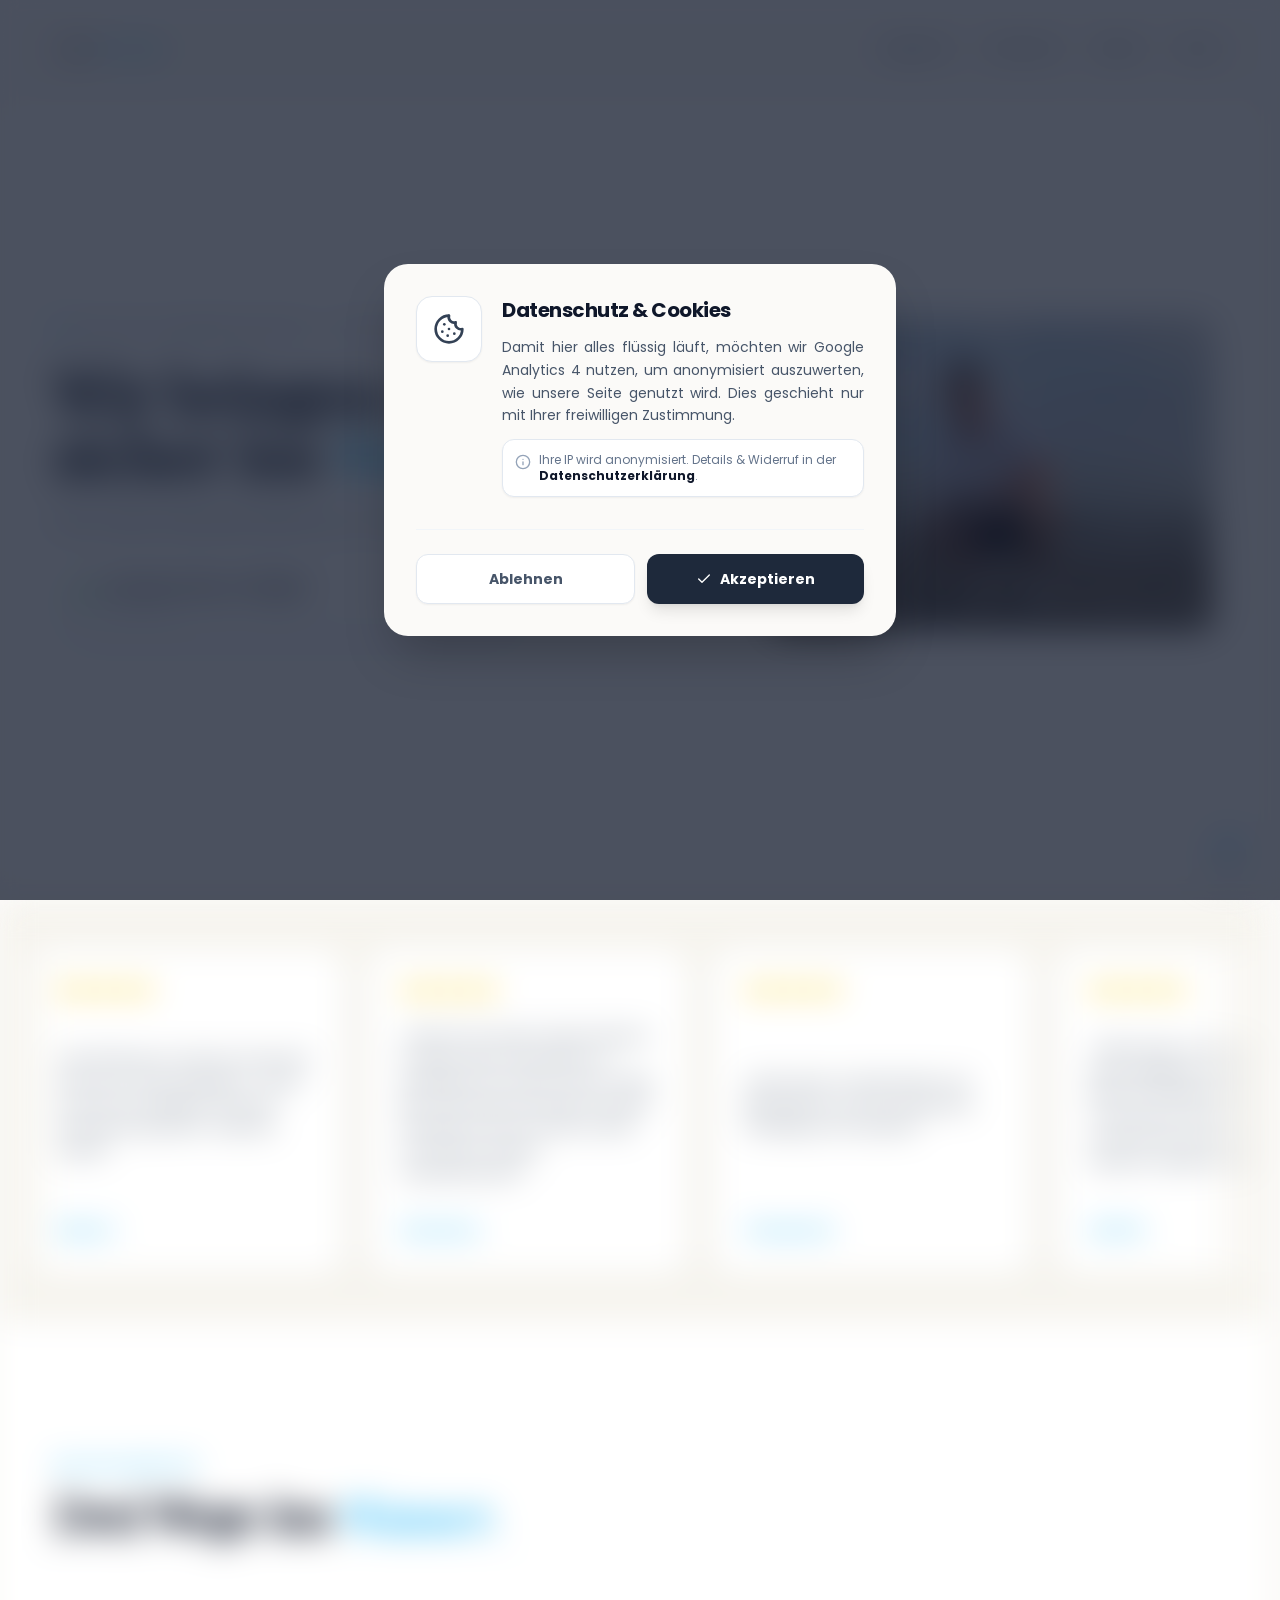
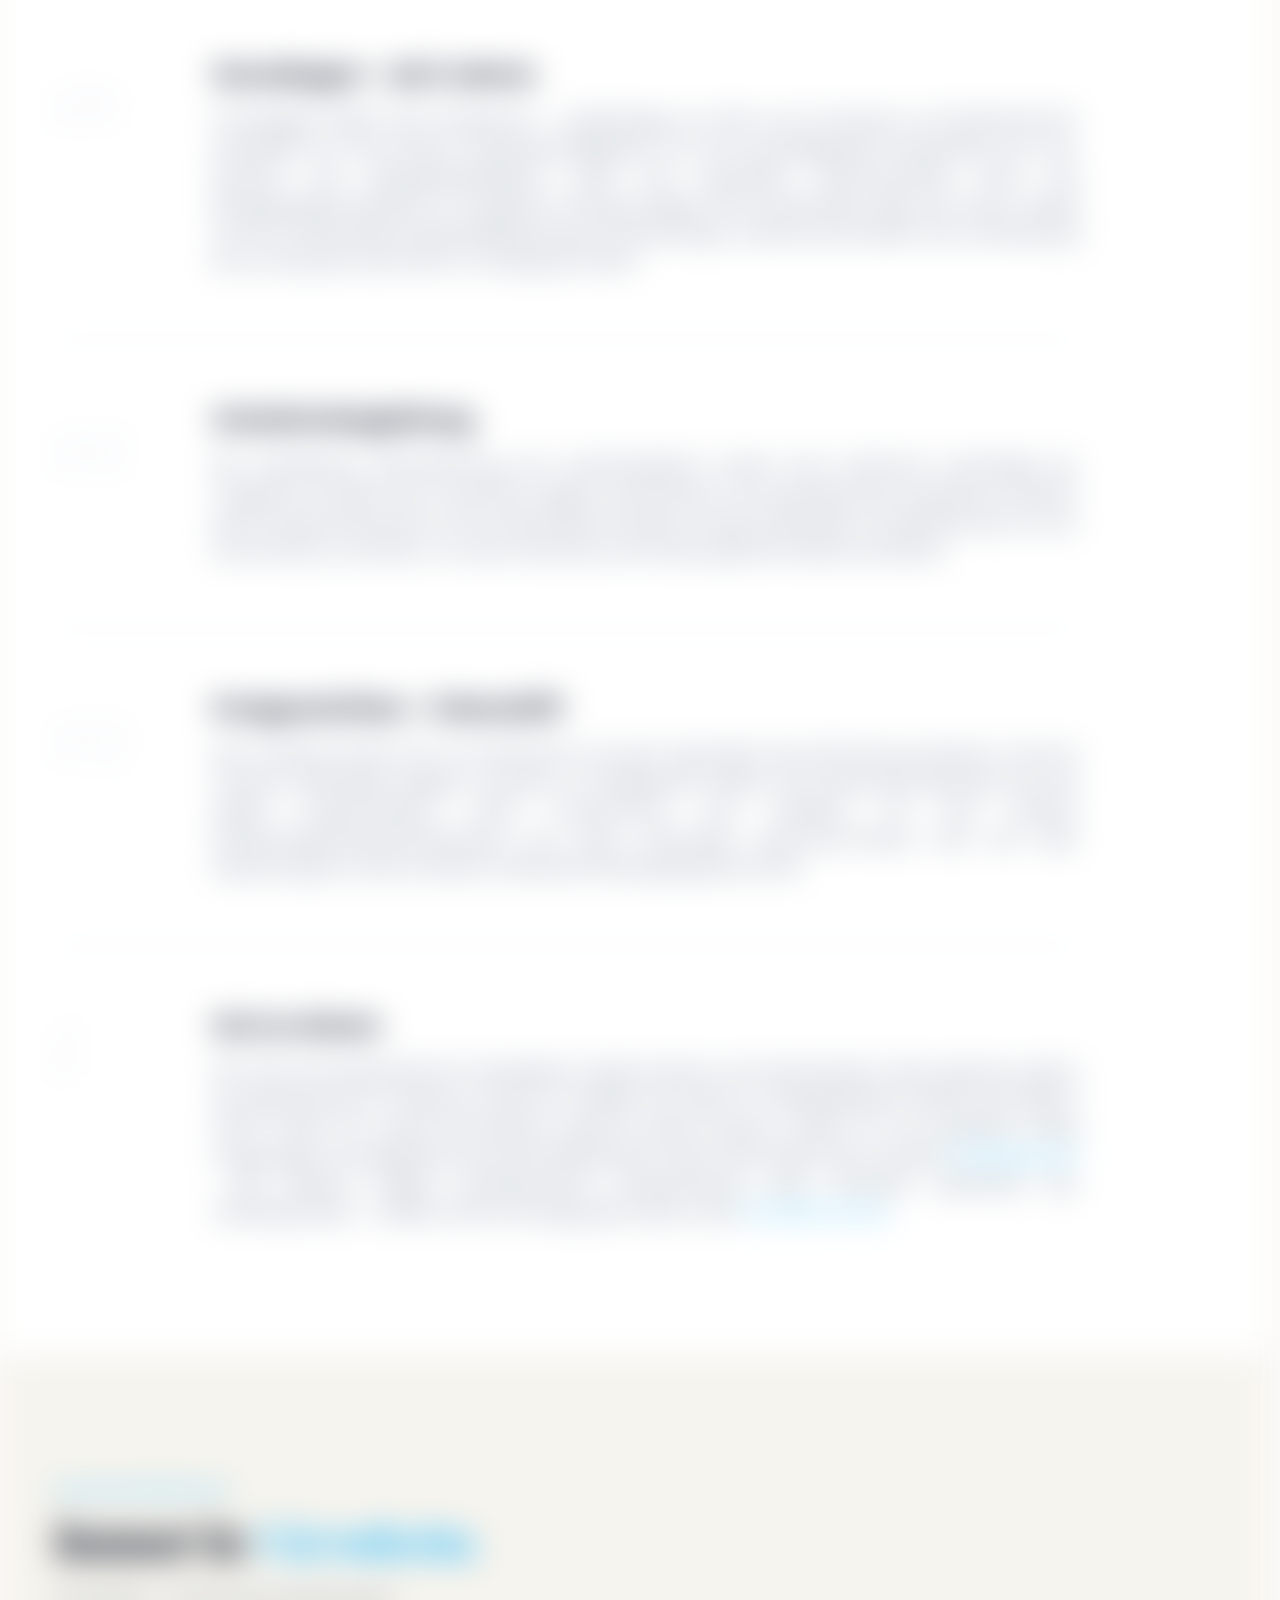
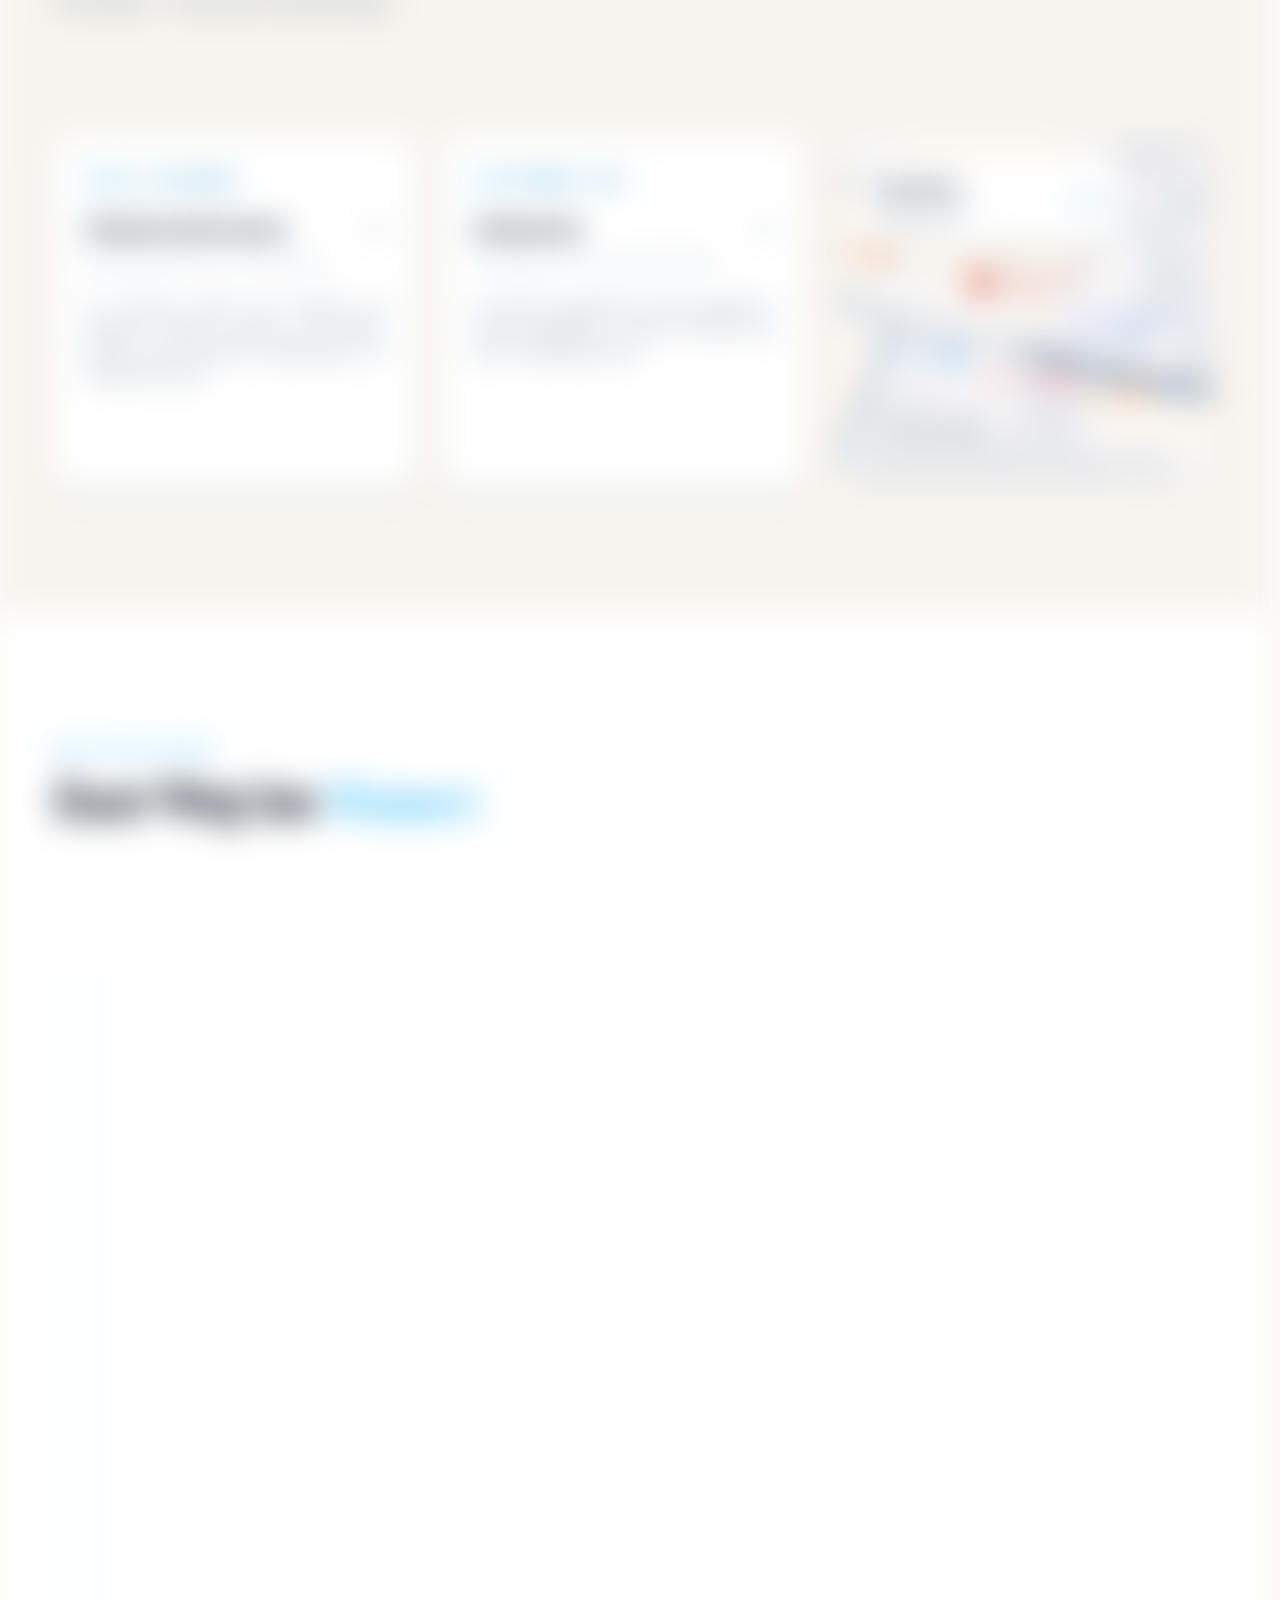
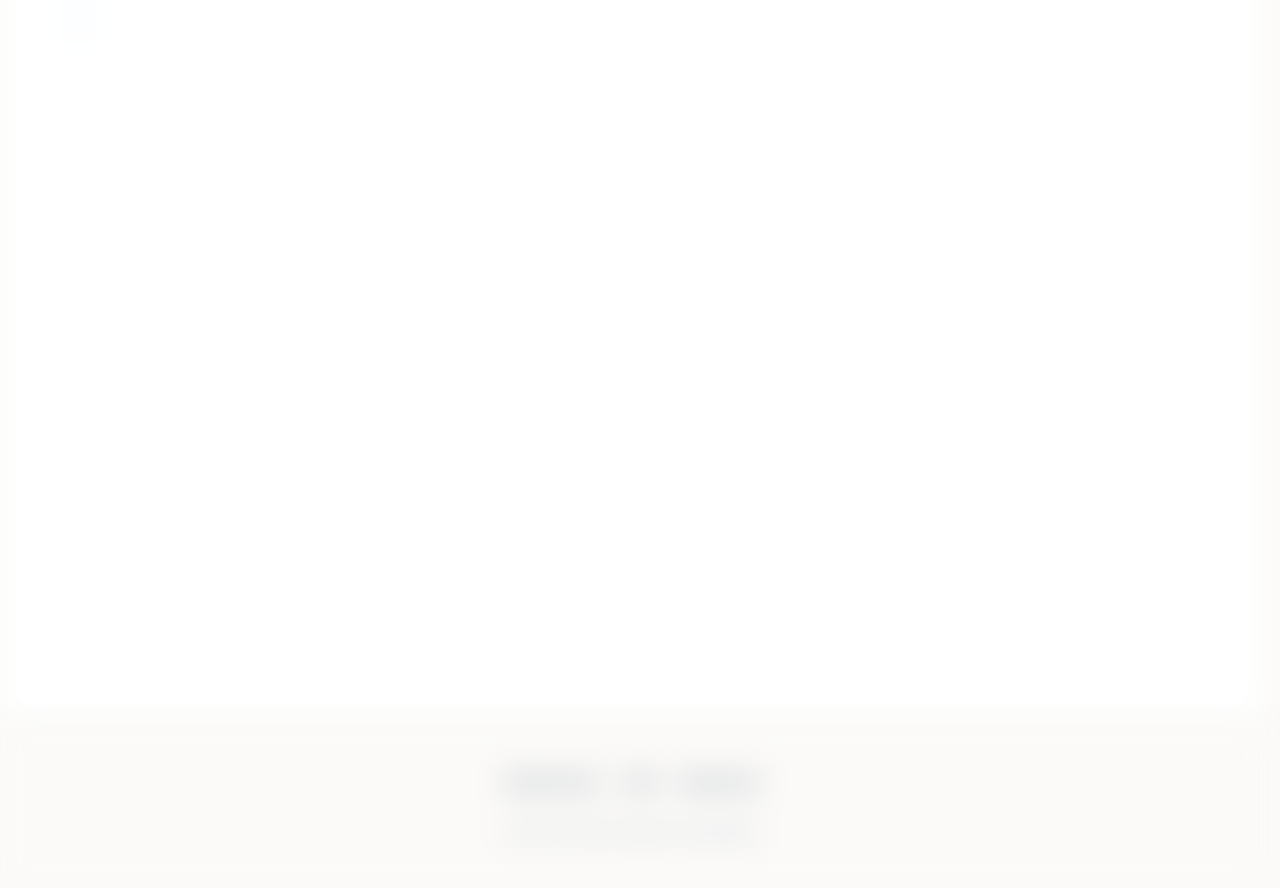
==== commit a35969d1: "index.html" ====
--- a/index.html
+++ b/index.html
@@ -1 +1 @@
-<!DOCTYPE html><html lang="de" class="scroll-smooth"><head><meta charset="utf-8"><meta http-equiv="Content-Security-Policy" content="default-src 'self'; script-src 'self' https://www.googletagmanager.com; style-src 'self' 'unsafe-inline'; img-src 'self' data: https://www.google-analytics.com https://www.googletagmanager.com; connect-src 'self' https://www.google-analytics.com https://www.googletagmanager.com https://region1.google-analytics.com; font-src 'self'; worker-src 'self'; object-src 'none'; base-uri 'self';"><meta name="msvalidate.01" content="58B42B8F103EB15114C7AFC816233F91"><meta name="google-site-verification" content="YlKI4FssjU6jEQDyOzNbdwcIOhv516qFAF1RUyDOV6I"><meta name="viewport" content="width=device-width, initial-scale=1.0, viewport-fit=cover"><title>LP-SWIM | Lernen & Perfektionieren</title><link rel="canonical" href="https://lp-swim.github.io/"><link rel="icon" href="https://lp-swim.github.io/favicon.svg" type="image/svg+xml"><link rel="apple-touch-icon" href="https://lp-swim.github.io/app-icon.webp"><link rel="preload" as="font" type="font/woff2" href="./fonts/poppins-v24-latin-regular.woff2" crossorigin><link rel="preload" as="font" type="font/woff2" href="./fonts/poppins-v24-latin-700.woff2" crossorigin><link rel="preload" as="font" type="font/woff2" href="./fonts/playfair-display-v40-latin-regular.woff2" crossorigin><link rel="preload" as="font" type="font/woff2" href="./fonts/playfair-display-v40-latin-italic.woff2" crossorigin><link rel="preload" as="image" href="./img/inhaber-lukas-prehn.webp" type="image/webp" fetchpriority="high"><link rel="preconnect" href="https://www.googletagmanager.com" crossorigin><link rel="preconnect" href="https://www.google-analytics.com" crossorigin><meta name="description" content="Schwimmunterricht in Viernheim – Einzelunterricht für Groß & Klein. Vom ersten Wasserkontakt bis zur perfekten Technik. Jetzt Einzelkurs buchen!"><meta name="author" content="Lukas Prehn"><meta name="robots" content="index, follow, max-image-preview:large"><meta property="og:type" content="website"><meta property="og:title" content="LP-SWIM | Lernen & Perfektionieren: Privater Schwimmunterricht"><meta property="og:description" content="Privater Schwimmunterricht für Kinder & Erwachsene in Viernheim."><meta property="og:image" content="https://lp-swim.github.io/img/inhaber-lukas-prehn.webp"><meta property="og:image:type" content="image/jpeg"><meta property="og:url" content="https://lp-swim.github.io/"><meta property="og:site_name" content="LP-SWIM"><meta property="og:locale" content="de_DE"><meta name="theme-color" content="#fbfaf8"><meta name="referrer" content="strict-origin-when-cross-origin"><link rel="stylesheet" href="./style.css?v=3.1.4"><link rel="manifest" href="./manifest.json"></head><body class="antialiased pb-0 selection:bg-sky-200 selection:text-sky-900 bg-[#fbfaf8] text-slate-600 font-sans"><svg class="hidden" aria-hidden="true" style="display:none;width:0;height:0;" xmlns="http://www.w3.org/2000/svg"><defs><symbol id="icon-star" viewBox="0 0 24 24" fill="currentColor" stroke="currentColor" stroke-width="2" stroke-linecap="round" stroke-linejoin="round"><polygon points="12 2 15.09 8.26 22 9.27 17 14.14 18.18 21.02 12 17.77 5.82 21.02 7 14.14 2 9.27 8.91 8.26 12 2"/></symbol><symbol id="icon-close" viewBox="0 0 24 24" fill="none" stroke="currentColor" stroke-width="1.5" stroke-linecap="round" stroke-linejoin="round"><line x1="18" y1="6" x2="6" y2="18"></line><line x1="6" y1="6" x2="18" y2="18"></line></symbol><symbol id="icon-user" viewBox="0 0 24 24" fill="none" stroke="currentColor" stroke-width="2" stroke-linecap="round" stroke-linejoin="round"><path d="M19 21v-2a4 4 0 0 0-4-4H9a4 4 0 0 0-4 4v2"/><circle cx="12" cy="7" r="4"/></symbol><symbol id="icon-user-plus" viewBox="0 0 24 24" fill="none" stroke="currentColor" stroke-width="2" stroke-linecap="round" stroke-linejoin="round"><path d="M16 21v-2a4 4 0 0 0-4-4H6a4 4 0 0 0-4 4v2"/><circle cx="9" cy="7" r="4"/><line x1="19" x2="19" y1="8" y2="14"/><line x1="22" x2="16" y1="11" y2="11"/></symbol><symbol id="icon-activity" viewBox="0 0 24 24" fill="none" stroke="currentColor" stroke-width="2" stroke-linecap="round" stroke-linejoin="round"><polyline points="22 12 18 12 15 21 9 3 6 12 2 12"/></symbol><symbol id="icon-map" viewBox="0 0 24 24" fill="none" stroke="currentColor" stroke-width="2" stroke-linecap="round" stroke-linejoin="round"><polygon points="3 6 9 3 15 6 21 3 21 18 15 21 9 18 3 21"/><line x1="9" x2="9" y1="3" y2="18"/><line x1="15" x2="15" y1="6" y2="21"/></symbol><symbol id="icon-sun" viewBox="0 0 24 24" fill="none" stroke="currentColor" stroke-width="2" stroke-linecap="round" stroke-linejoin="round"><circle cx="12" cy="12" r="4"/><path d="M12 2v2"/><path d="M12 20v2"/><path d="m4.93 4.93 1.41 1.41"/><path d="m17.66 17.66 1.41 1.41"/><path d="M2 12h2"/><path d="M20 12h2"/><path d="m6.34 17.66-1.41 1.41"/><path d="m19.07 4.93-1.41 1.41"/></symbol><symbol id="icon-calendar" viewBox="0 0 24 24" fill="none" stroke="currentColor" stroke-width="2" stroke-linecap="round" stroke-linejoin="round"><rect width="18" height="18" x="3" y="4" rx="2" ry="2"/><line x1="16" x2="16" y1="2" y2="6"/><line x1="8" x2="8" y1="2" y2="6"/><line x1="3" x2="21" y1="10" y2="10"/><path d="m9 16 2 2 4-4"/></symbol><symbol id="icon-info" viewBox="0 0 24 24" fill="none" stroke="currentColor" stroke-width="2" stroke-linecap="round" stroke-linejoin="round"><circle cx="12" cy="12" r="10"/><path d="M12 16v-4"/><path d="M12 8h.01"/></symbol><symbol id="icon-external" viewBox="0 0 24 24" fill="none" stroke="currentColor" stroke-width="2" stroke-linecap="round" stroke-linejoin="round"><path d="M15 3h6v6"/><path d="M10 14 21 3"/><path d="M18 13v6a2 2 0 0 1-2 2H5a2 2 0 0 1-2-2V8a2 2 0 0 1 2-2h6"/></symbol><symbol id="icon-shield" viewBox="0 0 24 24" fill="none" stroke="currentColor" stroke-width="2" stroke-linecap="round" stroke-linejoin="round"><path d="M12 22s8-4 8-10V5l-8-3-8 3v7c0 6 8 10 8 10z"></path></symbol><symbol id="icon-clock" viewBox="0 0 24 24" fill="none" stroke="currentColor" stroke-width="2" stroke-linecap="round" stroke-linejoin="round"><circle cx="12" cy="12" r="10"/><polyline points="12 6 12 12 16 14"/></symbol><symbol id="icon-credit-card" viewBox="0 0 24 24" fill="none" stroke="currentColor" stroke-width="2" stroke-linecap="round" stroke-linejoin="round"><rect x="1" y="4" width="22" height="16" rx="2" ry="2"></rect><line x1="1" y1="10" x2="23" y2="10"></line></symbol><symbol id="icon-database" viewBox="0 0 24 24" fill="none" stroke="currentColor" stroke-width="2" stroke-linecap="round" stroke-linejoin="round"><ellipse cx="12" cy="5" rx="9" ry="3"></ellipse><path d="M21 12c0 1.66-4 3-9 3s-9-1.34-9-3"></path><path d="M3 5v14c0 1.66 4 3 9 3s9-1.34 9-3V5"></path></symbol><symbol id="icon-mail" viewBox="0 0 24 24" fill="none" stroke="currentColor" stroke-width="2" stroke-linecap="round" stroke-linejoin="round"><rect width="20" height="16" x="2" y="4" rx="2"/><path d="m22 7-8.97 5.7a1.94 1.94 0 0 1-2.06 0L2 7"/></symbol><symbol id="icon-cookie" viewBox="0 0 24 24" fill="none" stroke="currentColor" stroke-width="2" stroke-linecap="round" stroke-linejoin="round"><path d="M3 12a9 9 0 1 0 9-9 9.75 9.75 0 0 0-6.74 2.74L3 8"/><path d="M3 3v5h5"/></symbol><symbol id="icon-cookie-big" viewBox="0 0 24 24" fill="none" stroke="currentColor" stroke-width="2" stroke-linecap="round" stroke-linejoin="round"><path d="M12 2a10 10 0 1 0 10 10 4 4 0 0 1-5-5 4 4 0 0 1-5-5"/><path d="M8.5 8.5v.01"/><path d="M16 15.5v.01"/><path d="M12 12v.01"/><path d="M11 17v.01"/><path d="M7 14v.01"/></symbol><symbol id="icon-download" viewBox="0 0 24 24" fill="none" stroke="currentColor" stroke-width="2" stroke-linecap="round" stroke-linejoin="round"><path d="M21 15v4a2 2 0 0 1-2 2H5a2 2 0 0 1-2-2v-4"></path><polyline points="7 10 12 15 17 10"></polyline><line x1="12" y1="15" x2="12" y2="3"></line></symbol><symbol id="icon-file-text" viewBox="0 0 24 24" fill="none" stroke="currentColor" stroke-width="2" stroke-linecap="round" stroke-linejoin="round"><path d="M14 2H6a2 2 0 0 0-2 2v16a2 2 0 0 0 2 2h12a2 2 0 0 0 2-2V8z"></path><polyline points="14 2 14 8 20 8"></polyline><line x1="16" y1="13" x2="8" y2="13"></line><line x1="16" y1="17" x2="8" y2="17"></line><polyline points="10 9 9 9 8 9"></polyline></symbol><symbol id="icon-handshake" viewBox="0 0 24 24" fill="none" stroke="currentColor" stroke-width="2" stroke-linecap="round" stroke-linejoin="round"><path d="M20 19.5c0 .8-.8 1.5-1.9 1.5h-2.3c-1 0-1.8-.8-1.8-1.7v-.1c0-.9.8-1.5 1.8-1.5h2.3c1 0 1.9.7 1.9 1.5z"/><path d="M20 10V5a2 2 0 0 0-2-2H4a2 2 0 0 0-2 2v14a2 2 0 0 0 2 2h8"/><path d="M12 12v4"/><path d="M16 12v.1"/><path d="M8 12v.1"/></symbol><symbol id="icon-percent" viewBox="0 0 24 24" fill="none" stroke="currentColor" stroke-width="2" stroke-linecap="round" stroke-linejoin="round"><line x1="19" y1="5" x2="5" y2="19"></line><circle cx="6.5" cy="6.5" r="2.5"></circle><circle cx="17.5" cy="17.5" r="2.5"></circle></symbol><symbol id="icon-umbrella" viewBox="0 0 24 24" fill="none" stroke="currentColor" stroke-width="2" stroke-linecap="round" stroke-linejoin="round"><path d="M22 12a10.06 10.06 0 0 0-20 0Z"></path><path d="M12 12v8a2 2 0 0 0 4 0"></path><path d="M12 2v1"></path></symbol><symbol id="icon-check" viewBox="0 0 24 24" fill="none" stroke="currentColor" stroke-width="2" stroke-linecap="round" stroke-linejoin="round"><path d="M20 6 9 17l-5-5"/></symbol><symbol id="icon-camera" viewBox="0 0 24 24" fill="none" stroke="currentColor" stroke-width="2" stroke-linecap="round" stroke-linejoin="round"><path d="M14.5 4h-5L7 7H4a2 2 0 0 0-2 2v9a2 2 0 0 0 2 2h16a2 2 0 0 0 2-2V9a2 2 0 0 0-2-2h-3l-2.5-3z"></path><circle cx="12" cy="13" r="3"></circle></symbol><symbol id="icon-whatsapp" viewBox="0 0 24 24" fill="none" stroke="currentColor" stroke-width="2" stroke-linecap="round" stroke-linejoin="round"><path d="M21 11.5a8.38 8.38 0 0 1-.9 3.8 8.5 8.5 0 0 1-7.6 4.7 8.38 8.38 0 0 1-3.8-.9L3 21l1.9-5.7a8.38 8.38 0 0 1-.9-3.8 8.5 8.5 0 0 1 4.7-7.6 8.38 8.38 0 0 1 3.8-.9h.5a8.48 8.48 0 0 1 8 8v.5z"></path></symbol></defs></svg><a href="#main-content" class="sr-only focus:not-sr-only focus:absolute focus:top-0 focus:left-0 focus:z-[100] focus:p-4 focus:bg-slate-900 focus:text-white focus:font-bold rounded-br-xl shadow-lg"> Zum Hauptinhalt springen </a><nav aria-label="Hauptnavigation" class="hidden md:flex fixed top-0 inset-x-0 z-50 bg-[#fbfaf8] backdrop-blur-md border-b transition-all duration-300"><div class="container mx-auto max-w-6xl h-24 flex items-center justify-between"><a href="#start" aria-label="Zurück zum Seitenanfang" class="text-2xl font-serif text-slate-900 flex items-center outline-none"> LP-<span class="italic text-[#38bdf8]">SWIM</span></a><div class="flex items-center gap-8 text-sm font-semibold text-slate-500"><a href="#angebote" class="hover:text-slate-900 transition-colors">Angebote</a><a href="#standorte" class="hover:text-slate-900 transition-colors">Standorte</a><a href="#ablauf" class="hover:text-slate-900 transition-colors">Ablauf</a><button type="button" data-open-modal="preisModal" class="hover:text-slate-900 transition-colors outline-none">Preise</button></div></div></nav><nav class="md:hidden fixed top-0 inset-x-0 z-50 bg-[#fbfaf8] backdrop-blur-md h-20 flex items-center justify-between px-6 border-b border-slate-100/60 transition-transform duration-300"><a href="#start" class="text-xl font-serif text-slate-900"> LP-<span class="italic text-[#38bdf8]">SWIM</span></a><div class="relative"><button type="button" id="mobile-menu-btn" class="flex items-center justify-center w-10 h-10 rounded-full bg-white border border-slate-200/80 text-slate-700 shadow-sm outline-none transition-transform active:scale-95" aria-label="Menü öffnen" aria-expanded="false"><svg class="w-5 h-5 transition-transform duration-300" fill="none" stroke="currentColor" stroke-width="2" stroke-linecap="round" stroke-linejoin="round" viewBox="0 0 24 24"><line x1="3" y1="12" x2="21" y2="12"></line><line x1="3" y1="6" x2="21" y2="6"></line><line x1="3" y1="18" x2="21" y2="18"></line></svg></button><div id="mobile-dropdown" class="mobile-nav-popup absolute top-[calc(100%+0.75rem)] right-0 w-[calc(100vw-3rem)] max-w-xs bg-white/95 backdrop-blur-xl border border-slate-100/90 rounded-[2rem] shadow-2xl shadow-slate-900/10 p-3 flex flex-col gap-1 z-50 transition-all duration-300 ease-out origin-top-right"><a href="#angebote" class="block w-full px-5 py-3 text-slate-700 font-medium text-sm text-center rounded-2xl hover:bg-slate-50 active:bg-sky-50 active:text-[#38bdf8] transition-colors">Angebote</a><a href="#standorte" class="block w-full px-5 py-3 text-slate-700 font-medium text-sm text-center rounded-2xl hover:bg-slate-50 active:bg-sky-50 active:text-[#38bdf8] transition-colors">Standorte</a><a href="#ablauf" class="block w-full px-5 py-3 text-slate-700 font-medium text-sm text-center rounded-2xl hover:bg-slate-50 active:bg-sky-50 active:text-[#38bdf8] transition-colors">Ablauf</a><button type="button" class="block w-full px-5 py-3 text-slate-700 font-medium text-sm text-center rounded-2xl hover:bg-slate-50 active:bg-sky-50 active:text-[#38bdf8] transition-colors" data-open-modal="preisModal">Preise</button></div></div></nav><header id="start" tabindex="-1" class="relative overflow-hidden outline-none bg-white hero-fullscreen"><div class="container mx-auto max-w-6xl relative z-10 flex flex-col md:flex-row items-center md:items-stretch justify-between gap-10 md:gap-12"><div class="flex-1 text-left flex flex-col justify-between"><div><div class="stagger-1 inline-flex items-center gap-2 text-slate-400 font-bold tracking-widest uppercase text-[10px] sm:text-xs mb-4 md:mb-6"><div class="w-2.5 h-2.5 bg-[#38bdf8] rounded-full shrink-0"></div> Privater Schwimmunterricht · Viernheim </div><h1 class="stagger-2 font-serif font-semibold text-4xl sm:text-5xl text-slate-900 mb-4 md:mb-6 leading-[1.1]" style="font-size: clamp(1.75rem, 4.8vw, 4.75rem);"><span style="white-space: nowrap;">Wir bringen euch</span><br><span style="white-space: nowrap;">sicher ins <span style="font-style: italic; color: #38bdf8;">Wasser.</span></span></h1><p class="stagger-3 text-slate-500 text-sm sm:text-base md:text-lg mb-8 md:mb-12 max-w-md leading-relaxed text-left"> Vom ersten Wasserkontakt bis zur Technikverfeinerung. </p></div><a href="https://calendly.com/lp-swim" target="_blank" rel="noopener noreferrer" class="stagger-5 inline-flex flex-row items-center justify-between bg-white rounded-full p-3 px-5 sm:p-4 sm:px-6 shadow-xl shadow-slate-200/40 border border-slate-100 hover:-translate-y-0.5 hover:border-slate-200 transition-all w-full max-w-[26rem] gap-2 outline-none"><div class="flex items-center gap-2 sm:gap-3"><div class="relative flex h-2.5 w-2.5 sm:h-3 sm:w-3 shrink-0"><span class="animate-ping absolute inline-flex h-full w-full rounded-full bg-green-400 opacity-75"></span><span class="relative inline-flex rounded-full h-2.5 w-2.5 sm:h-3 sm:w-3 bg-green-500"></span></div><div class="text-left"><div class="font-bold text-slate-800 text-[11px] sm:text-sm leading-tight">Termine im Sep. verfügbar</div><div class="text-[9px] sm:text-xs text-slate-400">Jetzt buchen</div></div></div><svg aria-hidden="true" class="w-4 h-4 text-slate-400"><use href="#icon-external"></use></svg></a></div><div class="stagger-2 flex-1 relative w-full"><div class="w-full h-full max-w-lg mx-auto rounded-2xl md:rounded-xl shadow-2xl overflow-hidden relative hero-img-wrapper"><img src="./img/inhaber-lukas-prehn.webp" alt="Lukas Prehn" class="w-full h-full object-cover" fetchpriority="high"><div class="absolute inset-0 pointer-events-none bg-gradient-to-t from-black/50 via-transparent to-transparent"></div><div class="absolute bottom-4 sm:bottom-6 left-0 right-0 flex flex-nowrap justify-center items-center gap-1.5 sm:gap-4 text-[8.5px] min-[375px]:text-[9.5px] sm:text-xs font-medium text-white/95 drop-shadow-md text-center tracking-wide pointer-events-none whitespace-nowrap px-2"><span>Staatl. anerkannt FAB</span><span class="text-white/40">|</span><span>Gründer</span><span class="text-white/40">|</span><span>Verbandsgeprüft (DSLV)</span></div></div></div></div></header><main id="main-content" tabindex="-1" class="outline-none bg-[#fbfaf8]"><section class="full-width-marquee py-12 bg-footer-beige border-y border-slate-100" aria-label="Kundenbewertungen"><div class="relative w-full overflow-hidden marquee-mask" aria-hidden="true"><div class="flex w-max animate-marquee gap-4 sm:gap-6 items-stretch pl-4 pr-8 sm:pl-6 sm:pr-12"><figure class="w-[80vw] sm:w-[320px] shrink-0 p-6 sm:p-8 rounded-3xl bg-white border border-slate-100 shadow-xl shadow-slate-200/20 flex flex-col justify-between"><div class="flex mb-4 gap-1 text-yellow-400"><svg class="w-4 h-4 fill-current" viewBox="0 0 24 24"><use href="#icon-star"></use></svg><svg class="w-4 h-4 fill-current" viewBox="0 0 24 24"><use href="#icon-star"></use></svg><svg class="w-4 h-4 fill-current" viewBox="0 0 24 24"><use href="#icon-star"></use></svg><svg class="w-4 h-4 fill-current" viewBox="0 0 24 24"><use href="#icon-star"></use></svg><svg class="w-4 h-4 fill-current" viewBox="0 0 24 24"><use href="#icon-star"></use></svg></div><blockquote class="text-slate-600 text-sm leading-relaxed italic font-serif mb-6">„Die 60 Minuten Schwimmunterricht sind wie im Flug vergangen – leicht in der Kommunikation und sehr interessant gestaltet. Jederzeit wieder!“</blockquote><figcaption class="font-bold text-[#38bdf8] text-sm">Diana Y.</figcaption></figure><figure class="w-[80vw] sm:w-[320px] shrink-0 p-6 sm:p-8 rounded-3xl bg-white border border-slate-100 shadow-xl shadow-slate-200/20 flex flex-col justify-between"><div class="flex mb-4 gap-1 text-yellow-400"><svg class="w-4 h-4 fill-current" viewBox="0 0 24 24"><use href="#icon-star"></use></svg><svg class="w-4 h-4 fill-current" viewBox="0 0 24 24"><use href="#icon-star"></use></svg><svg class="w-4 h-4 fill-current" viewBox="0 0 24 24"><use href="#icon-star"></use></svg><svg class="w-4 h-4 fill-current" viewBox="0 0 24 24"><use href="#icon-star"></use></svg><svg class="w-4 h-4 fill-current" viewBox="0 0 24 24"><use href="#icon-star"></use></svg></div><blockquote class="text-slate-600 text-sm leading-relaxed italic font-serif mb-6">„Lukas ist ein super Schwimmlehrer! Er erklärt alles verständlich, ist geduldig und motiviert einen richtig gut. Die Schwimmstunden machen viel Spaß und man merkt schnell Fortschritte. Absolut empfehlenswert!“</blockquote><figcaption class="font-bold text-[#38bdf8] text-sm">Domenico</figcaption></figure><figure class="w-[80vw] sm:w-[320px] shrink-0 p-6 sm:p-8 rounded-3xl bg-white border border-slate-100 shadow-xl shadow-slate-200/20 flex flex-col justify-between"><div class="flex mb-4 gap-1 text-yellow-400"><svg class="w-4 h-4 fill-current" viewBox="0 0 24 24"><use href="#icon-star"></use></svg><svg class="w-4 h-4 fill-current" viewBox="0 0 24 24"><use href="#icon-star"></use></svg><svg class="w-4 h-4 fill-current" viewBox="0 0 24 24"><use href="#icon-star"></use></svg><svg class="w-4 h-4 fill-current" viewBox="0 0 24 24"><use href="#icon-star"></use></svg><svg class="w-4 h-4 fill-current" viewBox="0 0 24 24"><use href="#icon-star"></use></svg></div><blockquote class="text-slate-600 text-sm leading-relaxed italic font-serif mb-6">„Dank seiner motivierenden und liebevollen Art. Sehr Professional, Geduldig und freundlich!“</blockquote><figcaption class="font-bold text-[#38bdf8] text-sm">Prasanna R.</figcaption></figure><figure class="w-[80vw] sm:w-[320px] shrink-0 p-6 sm:p-8 rounded-3xl bg-white border border-slate-100 shadow-xl shadow-slate-200/20 flex flex-col justify-between"><div class="flex mb-4 gap-1 text-yellow-400"><svg class="w-4 h-4 fill-current" viewBox="0 0 24 24"><use href="#icon-star"></use></svg><svg class="w-4 h-4 fill-current" viewBox="0 0 24 24"><use href="#icon-star"></use></svg><svg class="w-4 h-4 fill-current" viewBox="0 0 24 24"><use href="#icon-star"></use></svg><svg class="w-4 h-4 fill-current" viewBox="0 0 24 24"><use href="#icon-star"></use></svg><svg class="w-4 h-4 fill-current" viewBox="0 0 24 24"><use href="#icon-star"></use></svg></div><blockquote class="text-slate-600 text-sm leading-relaxed italic font-serif mb-6">„Toller Lehrer, es hat alles echt super geklappt und das mit einer Ruhe und Geduld. Wenn meine Tochter jetzt nicht schon schwimmen könnte dank ihm, würde ich wieder hingehen.“</blockquote><figcaption class="font-bold text-[#38bdf8] text-sm">Steff B.</figcaption></figure><figure class="w-[80vw] sm:w-[320px] shrink-0 p-6 sm:p-8 rounded-3xl bg-white border border-slate-100 shadow-xl shadow-slate-200/20 flex flex-col justify-between"><div class="flex mb-4 gap-1 text-yellow-400"><svg class="w-4 h-4 fill-current" viewBox="0 0 24 24"><use href="#icon-star"></use></svg><svg class="w-4 h-4 fill-current" viewBox="0 0 24 24"><use href="#icon-star"></use></svg><svg class="w-4 h-4 fill-current" viewBox="0 0 24 24"><use href="#icon-star"></use></svg><svg class="w-4 h-4 fill-current" viewBox="0 0 24 24"><use href="#icon-star"></use></svg><svg class="w-4 h-4 fill-current" viewBox="0 0 24 24"><use href="#icon-star"></use></svg></div><blockquote class="text-slate-600 text-sm leading-relaxed italic font-serif mb-6">„Wir hatten eine private Schwimmstunde für unser Kind und sind total begeistert! Die Stunde war sehr informativ, kindgerecht und voller wertvoller Tipps. Unser Kind hat sich sofort wohlgefühlt und viel gelernt. Absolut empfehlenswert – wir kommen sehr gerne wieder!“</blockquote><figcaption class="font-bold text-[#38bdf8] text-sm">Verena I.</figcaption></figure><figure class="w-[80vw] sm:w-[320px] shrink-0 p-6 sm:p-8 rounded-3xl bg-white border border-slate-100 shadow-xl shadow-slate-200/20 flex flex-col justify-between"><div class="flex mb-4 gap-1 text-yellow-400"><svg class="w-4 h-4 fill-current" viewBox="0 0 24 24"><use href="#icon-star"></use></svg><svg class="w-4 h-4 fill-current" viewBox="0 0 24 24"><use href="#icon-star"></use></svg><svg class="w-4 h-4 fill-current" viewBox="0 0 24 24"><use href="#icon-star"></use></svg><svg class="w-4 h-4 fill-current" viewBox="0 0 24 24"><use href="#icon-star"></use></svg><svg class="w-4 h-4 fill-current" viewBox="0 0 24 24"><use href="#icon-star"></use></svg></div><blockquote class="text-slate-600 text-sm leading-relaxed italic font-serif mb-6">„Lukas ist ein toller Schwimmlehrer, der zu 100% präsent ist, dabei konsequent und zugleich einfühlsam arbeitet. In kurzer Zeit konnten wir persönliche Erfolge verzeichnen.“</blockquote><figcaption class="font-bold text-[#38bdf8] text-sm">Angie</figcaption></figure><figure class="w-[80vw] sm:w-[320px] shrink-0 p-6 sm:p-8 rounded-3xl bg-white border border-slate-100 shadow-xl shadow-slate-200/20 flex flex-col justify-between"><div class="flex mb-4 gap-1 text-yellow-400"><svg class="w-4 h-4 fill-current" viewBox="0 0 24 24"><use href="#icon-star"></use></svg><svg class="w-4 h-4 fill-current" viewBox="0 0 24 24"><use href="#icon-star"></use></svg><svg class="w-4 h-4 fill-current" viewBox="0 0 24 24"><use href="#icon-star"></use></svg><svg class="w-4 h-4 fill-current" viewBox="0 0 24 24"><use href="#icon-star"></use></svg><svg class="w-4 h-4 fill-current" viewBox="0 0 24 24"><use href="#icon-star"></use></svg></div><blockquote class="text-slate-600 text-sm leading-relaxed italic font-serif mb-6">„Super netter Schwimmlehrer. Super Geduld. Immer wieder gerne. Meine Tochter hat sich sehr wohl gefühlt“</blockquote><figcaption class="font-bold text-[#38bdf8] text-sm">Kerstin A.</figcaption></figure><figure class="w-[80vw] sm:w-[320px] shrink-0 p-6 sm:p-8 rounded-3xl bg-white border border-slate-100 shadow-xl shadow-slate-200/20 flex flex-col justify-between"><div class="flex mb-4 gap-1 text-yellow-400"><svg class="w-4 h-4 fill-current" viewBox="0 0 24 24"><use href="#icon-star"></use></svg><svg class="w-4 h-4 fill-current" viewBox="0 0 24 24"><use href="#icon-star"></use></svg><svg class="w-4 h-4 fill-current" viewBox="0 0 24 24"><use href="#icon-star"></use></svg><svg class="w-4 h-4 fill-current" viewBox="0 0 24 24"><use href="#icon-star"></use></svg><svg class="w-4 h-4 fill-current" viewBox="0 0 24 24"><use href="#icon-star"></use></svg></div><blockquote class="text-slate-600 text-sm leading-relaxed italic font-serif mb-6">„Ich habe Lukas beim Unterricht an einem überfüllten Samstag kennengelernt und war von der Art wie er mit seinem Schüler umging begeistert. Darauf hin habe ich über die Website versucht einen Termin für meine Tochter zu buchen was für mich erstmal schwierig war, …“</blockquote><figcaption class="font-bold text-[#38bdf8] text-sm">Jennifer H.</figcaption></figure><figure class="w-[80vw] sm:w-[320px] shrink-0 p-6 sm:p-8 rounded-3xl bg-white border border-slate-100 shadow-xl shadow-slate-200/20 flex flex-col justify-between"><div class="flex mb-4 gap-1 text-yellow-400"><svg class="w-4 h-4 fill-current" viewBox="0 0 24 24"><use href="#icon-star"></use></svg><svg class="w-4 h-4 fill-current" viewBox="0 0 24 24"><use href="#icon-star"></use></svg><svg class="w-4 h-4 fill-current" viewBox="0 0 24 24"><use href="#icon-star"></use></svg><svg class="w-4 h-4 fill-current" viewBox="0 0 24 24"><use href="#icon-star"></use></svg><svg class="w-4 h-4 fill-current" viewBox="0 0 24 24"><use href="#icon-star"></use></svg></div><blockquote class="text-slate-600 text-sm leading-relaxed italic font-serif mb-6">„Wir sind sehr begeistert. Nachdem leider die Qualität des anderen Schwimmkurs stark abgenommen hat, haben wir uns für einen Privatlehrer (auf Empfehlung) genommen. Das ist und war die beste Entscheidung. Sehr professionell und lieb.“</blockquote><figcaption class="font-bold text-[#38bdf8] text-sm">Marco S.</figcaption></figure><figure class="w-[80vw] sm:w-[320px] shrink-0 p-6 sm:p-8 rounded-3xl bg-white border border-slate-100 shadow-xl shadow-slate-200/20 flex flex-col justify-between"><div class="flex mb-4 gap-1 text-yellow-400"><svg class="w-4 h-4 fill-current" viewBox="0 0 24 24"><use href="#icon-star"></use></svg><svg class="w-4 h-4 fill-current" viewBox="0 0 24 24"><use href="#icon-star"></use></svg><svg class="w-4 h-4 fill-current" viewBox="0 0 24 24"><use href="#icon-star"></use></svg><svg class="w-4 h-4 fill-current" viewBox="0 0 24 24"><use href="#icon-star"></use></svg><svg class="w-4 h-4 fill-current" viewBox="0 0 24 24"><use href="#icon-star"></use></svg></div><blockquote class="text-slate-600 text-sm leading-relaxed italic font-serif mb-6">„Professioneller und kindgerechter Schwimmunterricht. Mein acht jähriger Sohn fühlt sich sicher und aufgehoben. Außerdem gibt Herr Prehn gute Tipps zum Üben für zu Hause.“</blockquote><figcaption class="font-bold text-[#38bdf8] text-sm">Jacqueline R.</figcaption></figure><figure class="w-[80vw] sm:w-[320px] shrink-0 p-6 sm:p-8 rounded-3xl bg-white border border-slate-100 shadow-xl shadow-slate-200/20 flex flex-col justify-between"><div class="flex mb-4 gap-1 text-yellow-400"><svg class="w-4 h-4 fill-current" viewBox="0 0 24 24"><use href="#icon-star"></use></svg><svg class="w-4 h-4 fill-current" viewBox="0 0 24 24"><use href="#icon-star"></use></svg><svg class="w-4 h-4 fill-current" viewBox="0 0 24 24"><use href="#icon-star"></use></svg><svg class="w-4 h-4 fill-current" viewBox="0 0 24 24"><use href="#icon-star"></use></svg><svg class="w-4 h-4 fill-current" viewBox="0 0 24 24"><use href="#icon-star"></use></svg></div><blockquote class="text-slate-600 text-sm leading-relaxed italic font-serif mb-6">„Der private Schwimmunterricht bei Lukas war ein voller Erfolg! Er ist unglaublich professionell, geduldig und hat eine fantastische Art, Wissen zu vermitteln. Die Fortschritte, die meine Kinder gemacht haben, sind toll. Besonders toll ist die individuelle Betreuung …“</blockquote><figcaption class="font-bold text-[#38bdf8] text-sm">Katja L.</figcaption></figure><figure class="w-[80vw] sm:w-[320px] shrink-0 p-6 sm:p-8 rounded-3xl bg-white border border-slate-100 shadow-xl shadow-slate-200/20 flex flex-col justify-between"><div class="flex mb-4 gap-1 text-yellow-400"><svg class="w-4 h-4 fill-current" viewBox="0 0 24 24"><use href="#icon-star"></use></svg><svg class="w-4 h-4 fill-current" viewBox="0 0 24 24"><use href="#icon-star"></use></svg><svg class="w-4 h-4 fill-current" viewBox="0 0 24 24"><use href="#icon-star"></use></svg><svg class="w-4 h-4 fill-current" viewBox="0 0 24 24"><use href="#icon-star"></use></svg><svg class="w-4 h-4 fill-current" viewBox="0 0 24 24"><use href="#icon-star"></use></svg></div><blockquote class="text-slate-600 text-sm leading-relaxed italic font-serif mb-6">„Top! Absolut empfehlenswert. Lukas kann sehr gut erklären, geht immer auf einen ein. Der Kurs macht sehr viel Spaß und ist effektiv.“</blockquote><figcaption class="font-bold text-[#38bdf8] text-sm">Sabine W.</figcaption></figure><figure class="w-[80vw] sm:w-[320px] shrink-0 p-6 sm:p-8 rounded-3xl bg-white border border-slate-100 shadow-xl shadow-slate-200/20 flex flex-col justify-between"><div class="flex mb-4 gap-1 text-yellow-400"><svg class="w-4 h-4 fill-current" viewBox="0 0 24 24"><use href="#icon-star"></use></svg><svg class="w-4 h-4 fill-current" viewBox="0 0 24 24"><use href="#icon-star"></use></svg><svg class="w-4 h-4 fill-current" viewBox="0 0 24 24"><use href="#icon-star"></use></svg><svg class="w-4 h-4 fill-current" viewBox="0 0 24 24"><use href="#icon-star"></use></svg><svg class="w-4 h-4 fill-current" viewBox="0 0 24 24"><use href="#icon-star"></use></svg></div><blockquote class="text-slate-600 text-sm leading-relaxed italic font-serif mb-6">„Sehr nett und kompetent, mein Sohn hat sich sehr wohl gefühlt, und man hat in der ersten Stunde schon Fortschritte gesehen.“</blockquote><figcaption class="font-bold text-[#38bdf8] text-sm">Julia K.</figcaption></figure><figure class="w-[80vw] sm:w-[320px] shrink-0 p-6 sm:p-8 rounded-3xl bg-white border border-slate-100 shadow-xl shadow-slate-200/20 flex flex-col justify-between"><div class="flex mb-4 gap-1 text-yellow-400"><svg class="w-4 h-4 fill-current" viewBox="0 0 24 24"><use href="#icon-star"></use></svg><svg class="w-4 h-4 fill-current" viewBox="0 0 24 24"><use href="#icon-star"></use></svg><svg class="w-4 h-4 fill-current" viewBox="0 0 24 24"><use href="#icon-star"></use></svg><svg class="w-4 h-4 fill-current" viewBox="0 0 24 24"><use href="#icon-star"></use></svg><svg class="w-4 h-4 fill-current" viewBox="0 0 24 24"><use href="#icon-star"></use></svg></div><blockquote class="text-slate-600 text-sm leading-relaxed italic font-serif mb-6">„Freundlicher und professioneller Umgang. Unser Kind fühlte sich sehr wohl und konnte in der ersten Schwimmstunde viele nützliche Tipps bekommen, auf denen wir künftig aufbauen können.“</blockquote><figcaption class="font-bold text-[#38bdf8] text-sm">Marc K.</figcaption></figure></div></div></section><section class="w-full py-20 md:py-32 bg-white" aria-labelledby="angebote-heading"><div class="container mx-auto max-w-6xl"><div id="angebote" class="mb-12 md:mb-24 sticky-heading bg-fade-white"><span class="text-[#38bdf8] font-bold tracking-widest uppercase text-xs mb-4 block pt-2">Was wir anbieten</span><h2 id="angebote-heading" class="font-serif font-semibold text-4xl md:text-5xl text-slate-900 leading-tight whitespace-nowrap tracking-tight" style="font-size: clamp(1.5rem, 7.5vw, 3rem);"> Drei Wege ins <span class="italic text-[#38bdf8]">Wasser.</span></h2></div><div class="space-y-0 max-w-5xl"><article class="flex flex-col md:flex-row gap-4 md:gap-16 border-b border-slate-200 py-10 md:py-16 first:pt-0"><div class="font-serif italic text-5xl md:text-7xl text-slate-200/60 w-24 shrink-0">01</div><div><h3 class="text-xl md:text-2xl font-bold text-slate-800 mb-3 md:mb-4">Grundlagen – ab 5 Jahren</h3><p class="text-slate-500 leading-relaxed text-sm md:text-lg"> Grundlagen bilden das Fundament – unabhängig von Alter und Vorwissen. Im Einzelunterricht erarbeiten wir die sichere Wasserbewältigung, von der grundlegenden Kinästhesie bis zum Erlernen der Bewegungsabläufe. Über die passende Atemmechanik führt die Bewegungskoordination zu sauberen Schwimmzügen. Bei Erwachsenen liegt der Fokus häufig auf der schrittweisen Desensibilisierung bei Wasserangst, während bei Kindern die Vorbereitung bis zur Abnahme der DSA im Vordergrund steht. </p></div></article><article class="flex flex-col md:flex-row gap-4 md:gap-16 border-b border-slate-200 py-10 md:py-16"><div class="font-serif italic text-5xl md:text-7xl text-slate-200/60 w-24 shrink-0">02</div><div><h3 class="text-xl md:text-2xl font-bold text-slate-800 mb-3 md:mb-4">Schwimmbegleitung</h3><p class="text-slate-500 leading-relaxed text-sm md:text-lg"> Die verlässliche Wahrnehmung der Aufsichtspflicht sichert den Unterricht nachhaltig ab. Tragische Vorfälle wie in Konstanz zeigen schmerzhaft, wie essenziell eine lückenlose Aufsicht beim Schulschwimmen ist. Wir unterstützen Schulen im Raum Mannheim am Beckenrand, um ein Lernumfeld zu schaffen, von dem Lehrende und Schüler gleichermaßen profitieren. </p></div></article><article class="flex flex-col md:flex-row gap-4 md:gap-16 border-b border-slate-200 py-10 md:py-16"><div class="font-serif italic text-5xl md:text-7xl text-slate-200/60 w-24 shrink-0">03</div><div><h3 class="text-xl md:text-2xl font-bold text-slate-800 mb-3 md:mb-4">Fortgeschritten – Feinschliff</h3><p class="text-slate-500 leading-relaxed text-sm md:text-lg"> Das Training richtet sich an Schwimmer ab dem Äquivalent des DSA-Bronze-Niveaus, die ihre Technik nachhaltig steigern möchten. Im Mittelpunkt stehen die Atemrhythmisierung und die ideale Körperrotation beim Schwimmen. Wir arbeiten an der aktiven Wasserwiderstandsminimierung und einer kraftvollen Zug-Druck-Phase. Das Ziel aller Anpassungen ist eine messbar verbesserte Bewegungsökonomie. </p></div></article><article class="flex flex-col md:flex-row gap-4 md:gap-16 pt-10 md:pt-16"><div class="font-serif italic text-5xl md:text-7xl text-slate-200/60 w-24 shrink-0">i</div><div class="flex-1 w-full"><h3 class="text-xl md:text-2xl font-bold text-slate-800 mb-3 md:mb-4">Gut zu wissen</h3><p class="text-slate-500 leading-relaxed text-sm md:text-lg"> Wir sind auf Einzelunterricht spezialisiert, bieten Paaren und Geschwistern aber genauso gerne ein gemeinsames Training zu zweit an. Wählen Sie dafür im Onlinekalender einfach die Option „DUO“. Damit wir unsere 60 Minuten optimal nutzen können, treffen wir uns pünktlich, fertig umgezogen und abgeduscht bei der Badeaufsicht. Alle Tarife finden Sie in unserer <button type="button" data-open-modal="preisModal" class="text-[#38bdf8] hover:underline outline-none">Preisübersicht</button>. Bei offenen Fragen, Hausbesuchen, Kooperationen oder Terminen außerhalb des Onlinekalenders – stellen Sie Ihre Anfrage gerne über unser <a href="https://calendly.com/lp-swim/sondertermine" target="_blank" rel="noopener noreferrer" class="text-[#38bdf8] hover:underline outline-none">Kontaktformular</a>. </p></div></article></div></div></section><section class="w-full py-20 md:py-32 bg-footer-beige border-t border-slate-100" aria-labelledby="standorte-heading"><div class="container mx-auto max-w-6xl"><div id="standorte" class="mb-12 md:mb-24 sticky-heading bg-fade-beige"><span class="text-[#38bdf8] font-bold tracking-widest uppercase text-xs mb-4 block">Wo wir unterrichten</span><h2 id="standorte-heading" class="font-serif font-semibold text-4xl md:text-5xl text-slate-900 leading-tight mb-4 md:mb-6 whitespace-nowrap tracking-tight" style="font-size: clamp(1.5rem, 7.5vw, 3rem);"> Immer in <span class="italic text-[#38bdf8]">Viernheim.</span></h2><p class="text-slate-500 text-sm md:text-lg max-w-2xl"> Zwei Bäder – Saisonale Empfehlungen: </p></div><div class="flex flex-col lg:flex-row gap-8"><div class="baeder-layout-wrapper"><a href="https://www.stadtwerke-viernheim.de/preise-leistungen/baeder-und-sauna/waldschwimmbad" target="_blank" rel="noopener noreferrer" class="schwimmbad-karte"><div class="karte-saison"><span class="saison-indikator"></span> Mai – September </div><h3 class="karte-titel"> Waldschwimmbad <svg aria-hidden="true" class="karte-extern-icon"><use href="#icon-external"></use></svg></h3><p class="karte-merkmale">Fortgeschritten · 50m · mind. 25 Grad</p><p class="karte-beschreibung"> Im Sommer bietet das Freibad mit sportlich kühlem Wasser und langen Bahnen die perfekten Bedingungen für Fortgeschrittene. </p></a><a href="https://www.stadtwerke-viernheim.de/preise-leistungen/baeder-und-sauna/hallenbad" target="_blank" rel="noopener noreferrer" class="schwimmbad-karte"><div class="karte-saison"><span class="saison-indikator"></span> September – Mai </div><h3 class="karte-titel"> Hallenbad <svg aria-hidden="true" class="karte-extern-icon"><use href="#icon-external"></use></svg></h3><p class="karte-merkmale">Grundlagen · 25m · mind. 28-30 Grad</p><p class="karte-beschreibung"> Im Winter empfehlen wir das angenehm warme Hallenbad – ideal für Kinder und den Grundlagenaufbau. </p></a></div><div class="standort-map w-full lg:w-1/2 min-h-[300px] sm:min-h-[350px] bg-slate-100 rounded-3xl overflow-hidden relative shadow-inner"><img src="./img/GoogleMaps.webp" alt="Vorschau Standort auf Google Maps" loading="lazy" decoding="async" class="w-full h-full absolute inset-0 object-cover opacity-90 transition-all duration-700 hover:scale-105"><div class="absolute top-4 sm:top-6 left-4 sm:left-6 bg-white/95 backdrop-blur rounded-xl p-3 sm:p-4 shadow-lg flex items-center justify-between w-56 sm:w-64 gap-4"><div><div class="font-bold text-slate-900 text-[13px] sm:text-sm">Viernheim</div><div class="text-[10px] sm:text-xs text-slate-500">68519 Viernheim, Deutschland</div></div><a href="https://maps.app.goo.gl/Mrh73g2QjNeLygwp9" target="_blank" rel="noopener noreferrer" class="w-8 h-8 rounded-full bg-slate-50 flex items-center justify-center text-[#38bdf8] hover:bg-[#38bdf8] hover:text-white transition-colors shrink-0" aria-label="Auf Google Maps öffnen"><svg aria-hidden="true" class="w-4 h-4"><use href="#icon-external"></use></svg></a></div></div></div></div></section><section class="w-full py-20 md:py-32 bg-white" aria-labelledby="kontakt-heading"><div class="container mx-auto max-w-6xl"><div id="ablauf" class="mb-12 md:mb-24 sticky-heading bg-fade-white"><span class="text-[#38bdf8] font-bold tracking-widest uppercase text-xs mb-4 block">Wie es funktioniert</span><h2 id="kontakt-heading" class="font-serif font-semibold text-4xl md:text-5xl text-slate-900 leading-tight whitespace-nowrap tracking-tight" style="font-size: clamp(1.5rem, 7.5vw, 3rem);"> Euer Weg ins <span class="italic text-[#38bdf8]">Wasser.</span></h2></div><div class="flex flex-col md:flex-row gap-12 md:gap-24 md:items-stretch"><div class="w-full md:w-1/2 relative scroll-puffer"><div class="absolute left-4 md:left-6 top-4 md:top-6 bottom-6 w-0.5 bg-[#38bdf8]/30"><div id="step-progress" class="w-full h-full bg-[#38bdf8] shadow-lg shadow-sky-200 origin-top scale-y-0 will-change-transform"></div></div><div class="relative z-10"><div class="step-item flex gap-3 md:gap-6 items-start"><div class="step-circle bg-white relative z-20 w-8 h-8 md:w-12 md:h-12 rounded-full border-2 flex items-center justify-center font-bold text-sm md:text-lg shrink-0">1</div><div class="pt-1.5 md:pt-2"><h3 class="font-bold text-base md:text-lg text-slate-900 mb-1.5 md:mb-2">Auf die Plätze</h3><p class="text-slate-500 leading-relaxed text-sm md:text-lg">Die Buchung Ihrer Trainerstunde erfolgt unkompliziert über unser Online-Portal. Dort wählen Sie einfach den gewünschten Trainingsschwerpunkt sowie ein passendes Zeitfenster aus und schließen den Vorgang direkt mit der Zahlung ab.</p></div></div><div class="step-item flex gap-3 md:gap-6 items-start"><div class="step-circle bg-white relative z-20 w-8 h-8 md:w-12 md:h-12 rounded-full border-2 flex items-center justify-center font-bold text-sm md:text-lg shrink-0">2</div><div class="pt-1.5 md:pt-2"><h3 class="font-bold text-base md:text-lg text-slate-900 mb-1.5 md:mb-2">Fertig</h3><p class="text-slate-500 leading-relaxed text-sm md:text-lg">Im Anschluss erhalten Sie eine verbindliche Terminbestätigung per E-Mail, womit auch unsere Stornierungsbedingungen nach § 4 in Kraft treten. In dieser Nachricht finden Sie zudem einen direkten Link zu unserem WhatsApp-Chat, den Sie bequem für Rückfragen oder eventuelle Absagen nutzen können.</p></div></div><div class="step-item flex gap-3 md:gap-6 items-start mb-12"><div class="step-circle bg-white relative z-20 w-8 h-8 md:w-12 md:h-12 rounded-full border-2 flex items-center justify-center font-bold text-sm md:text-lg shrink-0">3</div><div class="pt-1.5 md:pt-2"><h3 class="font-bold text-base md:text-lg text-slate-900 mb-1.5 md:mb-2">Los</h3><p class="text-slate-500 leading-relaxed text-sm md:text-lg">Nun steht Ihrem Termin nichts mehr im Wege! Unabhängig davon, ob wir uns im Hallen- oder Freibad befinden, treffen wir uns für diese und alle weiteren Einheiten immer bei der Badeaufsicht. Neue buchbare Zeiten für den jeweiligen Folgemonat werden von uns immer zum Monatsende im Portal freigeschaltet.</p></div></div></div></div><div class="w-full md:w-1/2" id="kontakt"><div class="sticky-kontakt text-center"><blockquote class="font-sans font-semibold tracking-tight text-2xl md:text-3xl text-slate-800 leading-snug mb-8 md:mb-10 text-balance text-center" style="font-size: clamp(1.15rem, 5.2vw, 1.875rem);"> „Vom ersten Zug, zur ersten Bahn — wir sind dabei!“ </blockquote><div class="text-center"><a href="https://calendly.com/lp-swim" target="_blank" rel="noopener noreferrer" class="inline-block w-full sm:w-auto bg-[#38bdf8] hover:bg-sky-500 text-white px-8 py-4 rounded-full font-bold transition-all shadow-xl shadow-sky-200 hover:-translate-y-1 active:scale-95"> Termin wählen </a><p class="text-[11px] md:text-xs text-slate-400 mt-6 leading-relaxed text-center"> Sie haben noch Fragen, wünschen einen Hausbesuch<br> oder einen individuellen Sondertermin?<br><a href="https://calendly.com/lp-swim/sondertermine" target="_blank" rel="noopener noreferrer" class="text-[#38bdf8] hover:underline">Hier anfragen</a>. </p></div></div></div></div></div></section></main><footer class="bg-[#fbfaf8] py-12 text-center border-t border-slate-100"><div class="container mx-auto px-4"><div class="flex flex-col items-center gap-6 mb-8 text-sm font-semibold text-slate-500"><div class="flex flex-wrap justify-center gap-x-6 gap-y-4"><button type="button" data-open-modal="datenschutzModal" class="hover:text-slate-900 transition-colors outline-none">Datenschutz</button><button type="button" data-open-modal="agbModal" class="hover:text-slate-900 transition-colors outline-none">AGB</button><button type="button" data-open-modal="impressumModal" class="hover:text-slate-900 transition-colors outline-none">Impressum</button></div></div><p class="text-slate-400 text-xs tracking-wide text-center">© 2026 LP-SWIM. Alle Rechte vorbehalten.</p></div></footer><dialog id="preisModal" aria-modal="true" aria-labelledby="preisTitle" class="bg-white rounded-[2rem] overflow-hidden shadow-2xl w-[calc(100vw-2rem)] max-w-[calc(100vw-2rem)] sm:w-full sm:max-w-5xl h-[90vh] p-0 m-auto outline-none" hidden><div class="flex flex-col h-[90vh] w-full relative"><div class="absolute top-6 right-6 z-50 flex items-center gap-3"><a href="img/preisliste.pdf" download="LP-SWIM_Preisliste.pdf" class="hidden md:flex items-center justify-center px-5 py-2 bg-white/90 hover:bg-slate-50 backdrop-blur-md border border-slate-200/80 hover:border-slate-300 rounded-full shadow-sm transition-all outline-none" aria-label="Preisliste als PDF herunterladen"><svg aria-hidden="true" class="w-5 h-5 text-[#38bdf8]"><use href="#icon-download"></use></svg></a><button type="button" data-close-modal="preisModal" class="p-1.5 text-slate-500 hover:text-slate-700 hover:bg-slate-200 rounded-md transition-colors outline-none" aria-label="Fenster schließen"><svg aria-hidden="true" class="w-5 h-5"><use href="#icon-close"></use></svg></button></div><div class="flex-grow overflow-hidden bg-brand-50/30 flex items-center justify-center p-6 sm:p-10 h-full"><img src="./img/preisliste.svg" width="1200" height="1600" alt="LP-SWIM Preisübersicht Dokument" class="w-full h-full object-contain drop-shadow-md rounded-xl" fetchpriority="high"></div></div></dialog><dialog id="datenschutzModal" aria-modal="true" aria-labelledby="datenschutzTitle" class="bg-white rounded-[2rem] overflow-hidden shadow-2xl w-[calc(100vw-2rem)] max-w-[calc(100vw-2rem)] sm:w-[42rem] max-h-[85vh] p-0 m-auto outline-none" hidden><div class="flex flex-col max-h-[85vh] w-full"><div class="p-6 border-b border-brand-50 flex justify-between items-center gap-4 bg-footer-beige shrink-0"><h2 id="datenschutzTitle" class="text-xl font-bold text-slate-900 break-words hyphens-auto">Datenschutzerklärung<br aria-hidden="true"><span class="text-[10px] uppercase tracking-widest text-slate-500">Stand: April 2026</span></h2><button type="button" data-close-modal="datenschutzModal" class="shrink-0 p-1.5 text-slate-500 hover:text-slate-700 hover:bg-slate-200 rounded-md transition-colors outline-none" aria-label="Fenster schließen"><svg aria-hidden="true" class="w-5 h-5"><use href="#icon-close"></use></svg></button></div><div class="p-8 overflow-y-auto space-y-8 text-sm text-slate-600 leading-relaxed break-words hyphens-auto"><section><h3 class="font-semibold text-lg text-slate-900 mb-2">1. Datenschutz auf einen Blick</h3><div class="space-y-3"><div class="bg-white p-4 rounded-xl border border-slate-200 shadow-sm flex items-start gap-3"><div class="bg-white p-2 rounded-full text-slate-900 shadow-sm shrink-0" aria-hidden="true"><svg aria-hidden="true" class="w-5 h-5"><use href="#icon-shield"></use></svg></div><div class="min-w-0 flex-1"><p class="font-semibold text-slate-900 mb-1">Grundsätzliches</p><p>Der Schutz Ihrer persönlichen Daten hat für uns höchste Priorität. Wir behandeln Ihre personenbezogenen Daten vertraulich und strikt nach den Vorgaben der europäischen Datenschutz-Grundverordnung (DSGVO), des Bundesdatenschutzgesetzes (BDSG) sowie des Telekommunikation-Digitale-Dienste-Datenschutz-Gesetzes (TDDDG). Personenbezogene Daten sind sämtliche Einzelangaben, mit denen Sie persönlich identifiziert werden können.</p></div></div><div class="bg-white p-4 rounded-xl border border-slate-200 shadow-sm flex items-start gap-3"><div class="bg-white p-2 rounded-full text-slate-900 shadow-sm shrink-0" aria-hidden="true"><svg aria-hidden="true" class="w-5 h-5"><use href="#icon-user"></use></svg></div><div class="min-w-0 flex-1"><p class="font-semibold text-slate-900 mb-1">Verantwortliche Stelle</p><p>Lukas Prehn<br>c/o IP-Management #6336<br>Ludwig-Erhard-Straße 18<br>20459 Hamburg<br>Deutschland<br><span class="safe-mail"></span></p></div></div><div class="bg-white p-4 rounded-xl border border-slate-200 shadow-sm flex items-start gap-3"><div class="bg-white p-2 rounded-full text-slate-900 shadow-sm shrink-0" aria-hidden="true"><svg aria-hidden="true" class="w-5 h-5"><use href="#icon-clock"></use></svg></div><div class="min-w-0 flex-1"><p class="font-semibold text-slate-900 mb-1">Allgemeine Speicherdauer</p><p>Soweit in dieser Erklärung keine speziellere Speicherdauer genannt wird, verbleiben Ihre personenbezogenen Daten bei uns, bis der Zweck für die Datenverarbeitung entfällt. Wenn Sie ein berechtigtes Löschersuchen geltend machen oder Ihre Einwilligung widerrufen, werden die Daten gelöscht, sofern keine anderen rechtlich zulässigen Gründe (z. B. steuer- oder handelsrechtliche Aufbewahrungsfristen von bis zu 10 Jahren) eine weitere Speicherung zwingend erfordern.</p></div></div></div></section><section><h3 class="font-semibold text-lg text-slate-900 mb-2">2. Datenerfassung auf dieser Website</h3><div class="space-y-3"><div class="bg-white p-4 rounded-xl border border-slate-200 shadow-sm flex items-start gap-3"><div class="bg-white p-2 rounded-full text-slate-900 shadow-sm shrink-0" aria-hidden="true"><svg aria-hidden="true" class="w-5 h-5"><use href="#icon-calendar"></use></svg></div><div class="min-w-0 flex-1"><p class="font-semibold text-slate-900 mb-1">Terminbuchung (Calendly)</p><p class="mb-2">Für die Buchung und Koordination unserer Schwimmstunden nutzen wir den Dienstleister <em>Calendly LLC (USA)</em>. Wenn Sie einen Termin anfragen oder buchen, erheben wir Daten wie Name und E-Mail-Adresse. Die Verarbeitung erfolgt ausschließlich zum Zwecke der Anbahnung und Erfüllung des Vertrages (Art. 6 Abs. 1 lit. b DSGVO). Mit Calendly wurde ein rechtsgültiger Auftragsverarbeitungsvertrag (AVV) geschlossen. Die Datenübermittlung in die USA ist durch das EU-US Data Privacy Framework datenschutzrechtlich abgesichert.</p><a href="https://calendly.com/legal/privacy-notice" target="_blank" rel="noopener noreferrer" class="text-slate-900 hover:underline decoration-slate-400 text-xs flex items-center gap-1 outline-none truncate block"><svg aria-hidden="true" class="w-3 h-3 shrink-0 inline"><use href="#icon-external"></use></svg> Datenschutzerklärung von Calendly <span class="sr-only"> (öffnet in neuem Tab)</span></a></div></div><div class="bg-white p-4 rounded-xl border border-slate-200 shadow-sm flex items-start gap-3"><div class="bg-white p-2 rounded-full text-slate-900 shadow-sm shrink-0" aria-hidden="true"><svg aria-hidden="true" class="w-5 h-5"><use href="#icon-credit-card"></use></svg></div><div class="min-w-0 flex-1"><p class="font-semibold text-slate-900 mb-1">Zahlungsabwicklung (PayPal)</p><p class="mb-2">Wir bieten die Bezahlung via PayPal an (Anbieter: <em>PayPal (Europe) S.à.r.l. et Cie, S.C.A.</em>). Bei der Zahlung werden Ihre Zahlungsdaten direkt an PayPal übermittelt. Dies ist zur Abwicklung des Vertrags zwingend erforderlich (Art. 6 Abs. 1 lit. b DSGVO). PayPal behält sich für bestimmte Zahlungsarten die Durchführung einer eigenen Bonitätsauskunft vor.</p><a href="https://www.paypal.com/de/webapps/mpp/ua/privacy-full" target="_blank" rel="noopener noreferrer" class="text-slate-900 hover:underline decoration-slate-400 text-xs flex items-center gap-1 outline-none truncate block"><svg aria-hidden="true" class="w-3 h-3 shrink-0 inline"><use href="#icon-external"></use></svg> Datenschutzerklärung von PayPal <span class="sr-only"> (öffnet in neuem Tab)</span></a></div></div><div class="bg-white p-4 rounded-xl border border-slate-200 shadow-sm flex items-start gap-3"><div class="bg-white p-2 rounded-full text-slate-900 shadow-sm shrink-0" aria-hidden="true"><svg aria-hidden="true" class="w-5 h-5"><use href="#icon-database"></use></svg></div><div class="min-w-0 flex-1"><p class="font-semibold text-slate-900 mb-1">Hosting (GitHub Pages)</p><p class="mb-2">Diese Website wird über <em>GitHub Inc. (USA)</em> gehostet. Bei jedem Aufruf der Seite werden aus technischen Gründen automatisch Server-Logfiles (z. B. IP-Adresse, Browser-Typ, Zugriffszeitpunkt) erfasst, um die Website fehlerfrei und sicher ausliefern zu können. Die Rechtsgrundlage ist Art. 6 Abs. 1 lit. f DSGVO (berechtigtes Interesse an einer technisch sicheren und einwandfreien Darstellung).</p></div></div><div class="bg-white p-4 rounded-xl border border-slate-200 shadow-sm flex items-start gap-3"><div class="bg-white p-2 rounded-full text-slate-900 shadow-sm shrink-0" aria-hidden="true"><svg aria-hidden="true" class="w-5 h-5"><use href="#icon-mail"></use></svg></div><div class="min-w-0 flex-1"><p class="font-semibold text-slate-900 mb-1">E-Mail-Kontaktaufnahme</p><p>Wenn Sie uns per E-Mail kontaktieren, werden Ihre Angaben (E-Mail-Adresse, Name sowie die Nachrichteninhalte) zur Bearbeitung der Anfrage und für eventuelle Anschlussfragen gespeichert. Die Rechtsgrundlage hierfür ist Art. 6 Abs. 1 lit. b DSGVO (vertragliche oder vorvertragliche Maßnahmen) oder Art. 6 Abs. 1 lit. f DSGVO (berechtigtes Interesse an der reibungslosen Bearbeitung von Kundenanfragen). Da wir eine Gmail-Adresse nutzen, werden diese Daten auf Servern von Google verarbeitet (allgemeine Datenschutzhinweise des Anbieters finden Sie im nachfolgenden Analyse-Abschnitt).</p></div></div></div></section><section><h3 class="font-semibold text-lg text-slate-900 mb-2">3. Analyse-Werkzeuge & Cookies</h3><div class="space-y-3"><div class="bg-white p-4 rounded-xl border border-slate-200 shadow-sm flex items-start gap-3"><div class="bg-white p-2 rounded-full text-slate-900 shadow-sm shrink-0" aria-hidden="true"><svg aria-hidden="true" class="w-4 h-4 text-slate-900 shrink-0"><use href="#icon-cookie"></use></svg></div><div class="min-w-0 flex-1"><p class="font-semibold text-slate-900 mb-1">Google Analytics 4</p><p class="mb-2">Soweit Sie über unseren Cookie-Hinweis ausdrücklich eingewilligt haben (Art. 6 Abs. 1 lit. a DSGVO), nutzen wir Google Analytics 4. Dabei erstellt Google pseudonymisierte Nutzungsprofile und speichert Cookies auf Ihrem Endgerät. In Google Analytics 4 ist die IP-Anonymisierung standardmäßig aktiv, sodass Ihre IP-Adresse vor der Übertragung in die USA innerhalb der EU gekürzt wird. Die Datenübermittlung ist durch das EU-US Data Privacy Framework rechtlich abgesichert.</p><a href="https://policies.google.com/privacy?hl=de" target="_blank" rel="noopener noreferrer" class="text-slate-900 hover:underline decoration-slate-400 text-xs flex items-center gap-1 mb-4 outline-none truncate block"><svg aria-hidden="true" class="w-3 h-3 shrink-0 inline"><use href="#icon-external"></use></svg> Datenschutzerklärung von Google <span class="sr-only"> (öffnet in neuem Tab)</span></a><div class="pt-4 border-t border-brand-200/50"><p class="font-semibold text-slate-900 mb-1">Widerruf der Einwilligung</p><p class="text-xs text-slate-600 mb-3">Ihre getroffene Auswahl wird lokal für 180 Tage (6 Monate) in Ihrem Browser gespeichert. Sie können Ihre Entscheidung zur Datenerfassung jedoch jederzeit vorab widerrufen. Die Website wird nach dem Klick neu geladen, um das Auswahlfenster erneut zu öffnen.</p><button type="button" data-revoke-cookies class="inline-flex items-center gap-2 px-4 py-2 bg-white border border-brand-200 rounded-lg text-sm font-medium text-slate-900 hover:bg-slate-100 hover:shadow-sm transition-all outline-none"><svg aria-hidden="true" class="w-4 h-4 text-slate-900 shrink-0"><use href="#icon-cookie"></use></svg> Einstellungen zurücksetzen </button></div></div></div><div class="bg-white p-4 rounded-xl border border-slate-200 shadow-sm flex items-start gap-3"><div class="bg-white p-2 rounded-full text-slate-900 shadow-sm shrink-0" aria-hidden="true"><svg aria-hidden="true" class="w-5 h-5"><use href="#icon-download"></use></svg></div><div class="min-w-0 flex-1"><p class="font-semibold text-slate-900 mb-1">Progressive Web App (PWA) & Service Worker</p><p class="mb-2">Diese Website nutzt die Technologie einer sogenannten Progressive Web App (PWA). Um eine schnelle Ladezeit, Stabilität und grundlegende Offline-Funktionalitäten bereitzustellen, wird ein sogenannter „Service Worker“ eingesetzt. Dieser speichert technische, statische Daten der Website (wie HTML-Strukturen, Stylesheets, Skripte und Schriftarten) im lokalen Cache-Speicher Ihres Endgeräts.</p><p>Es werden dabei zu keinem Zeitpunkt personenbezogene Daten von Ihnen ausgelesen, dauerhaft ausgewertet oder an externe Server übertragen. Die Speicherung erfolgt ausschließlich lokal auf Ihrem Gerät und ist für die fehlerfreie technische Bereitstellung der App-Funktion zwingend erforderlich (Art. 6 Abs. 1 lit. f DSGVO i.V.m. § 25 Abs. 2 Nr. 2 TDDDG).</p></div></div><div class="bg-white p-4 rounded-xl border border-slate-200 shadow-sm flex items-start gap-3"><div class="bg-white p-2 rounded-full text-slate-900 shadow-sm shrink-0" aria-hidden="true"><svg class="w-5 h-5" fill="none" viewBox="0 0 24 24" stroke="currentColor" stroke-width="2" stroke-linecap="round" stroke-linejoin="round"><circle cx="12" cy="12" r="10"></circle><circle cx="12" cy="12" r="4"></circle><path d="M4.93 4.93l4.24 4.24"></path><path d="M14.83 14.83l4.24 4.24"></path><path d="M14.83 9.17l4.24-4.24"></path><path d="M4.93 19.07l4.24-4.24"></path></svg></div><div class="min-w-0 flex-1"><p class="font-semibold text-slate-900 mb-1">Lokaler FAQ-Bot (Hauseigener Chatbot)</p><p>Auf unserer Website setzen wir einen hauseigenen, selbstentwickelten FAQ-Bot („Rettungsring“) ein, um Ihnen schnelle Antworten auf häufig gestellte Fragen zu bieten. Aus datenschutzrechtlichen Gründen arbeitet dieses System zu 100 % lokal. Die Verarbeitung Ihrer Eingaben erfolgt durch ein Skript ausschließlich im Arbeitsspeicher Ihres eigenen Webbrowsers. Es findet ausdrücklich keine Übertragung Ihrer Chat-Eingaben an externe Server, Drittanbieter oder Cloud-Dienste statt. Sämtliche von Ihnen eingegebenen Daten werden weder gespeichert, noch an uns oder Dritte übermittelt.</p></div></div></div></section><section><h3 class="font-semibold text-lg text-slate-900 mb-2">4. Externe Verlinkungen & Kommunikation</h3><div class="space-y-3"><div class="bg-white p-4 rounded-xl border border-slate-200 shadow-sm flex items-start gap-3"><div class="bg-white p-2 rounded-full text-slate-900 shadow-sm shrink-0" aria-hidden="true"><svg aria-hidden="true" class="w-5 h-5"><use href="#icon-external"></use></svg></div><div class="min-w-0 flex-1"><p class="font-semibold text-slate-900 mb-1">Keine eingebetteten Inhalte (Kein automatisches Tracking)</p><p>Zum Schutz Ihrer Daten verzichten wir auf automatisch ladende Skripte oder iFrames von Drittanbietern. Sämtliche von uns gesetzten Schaltflächen und ausgehenden Links sind reine HTML-Verlinkungen. Erst wenn Sie diese aktiv anklicken, verlassen Sie unsere Webseite und es werden Daten an den Server des jeweiligen Betreibers übermittelt.</p></div></div><div class="bg-white p-4 rounded-xl border border-slate-200 shadow-sm flex items-start gap-3"><div class="bg-white p-2 rounded-full text-slate-900 shadow-sm shrink-0" aria-hidden="true"><svg aria-hidden="true" class="w-5 h-5"><use href="#icon-star"></use></svg></div><div class="min-w-0 flex-1"><p class="font-semibold text-slate-900 mb-1">Google Reviews</p><p class="mb-2">Wir binden auf unserer Website einen Link zu unserem Google-Bewertungsprofil ein. Wenn Sie diesen Link anklicken, verlassen Sie unsere Website und es werden Daten an Google (Google Ireland Limited) übermittelt.</p></div></div><div class="bg-white p-4 rounded-xl border border-slate-200 shadow-sm flex items-start gap-3"><div class="bg-white p-2 rounded-full text-slate-900 shadow-sm shrink-0" aria-hidden="true"><svg aria-hidden="true" class="w-5 h-5"><use href="#icon-whatsapp"></use></svg></div><div class="min-w-0 flex-1"><p class="font-semibold text-slate-900 mb-1">Kommunikation via WhatsApp</p><p class="mb-2">Für die schnelle und unkomplizierte Abstimmung von Buchungsdetails bieten wir die Kommunikation über den Instant-Messaging-Dienst WhatsApp an (Anbieter: Meta Platforms Ireland Limited). Wenn Sie uns via WhatsApp kontaktieren, verarbeiten wir Ihre Mobilfunknummer, Ihren Namen sowie die übermittelten Nachrichteninhalte zur Durchführung vorvertraglicher oder vertraglicher Maßnahmen (Art. 6 Abs. 1 lit. b DSGVO).</p><p class="mb-2 text-xs text-slate-500">Hinweis zur Datensicherheit: Die Kommunikationsinhalte sind Ende-zu-Ende-verschlüsselt. Meta erfasst jedoch sogenannte Metadaten (z. B. IP-Adressen, Kommunikationszeiten) und kann Daten an Server in die USA übertragen. Die Datenübermittlung ist durch das EU-US Data Privacy Framework abgesichert. Die Nutzung ist vollständig freiwillig; Sie können uns alternativ jederzeit per E-Mail kontaktieren.</p><a href="https://www.whatsapp.com/legal/privacy-policy-eea" target="_blank" rel="noopener noreferrer" class="text-slate-900 hover:underline decoration-slate-400 text-xs flex items-center gap-1 outline-none truncate block"><svg aria-hidden="true" class="w-3 h-3 shrink-0 inline"><use href="#icon-external"></use></svg> Datenschutzerklärung von WhatsApp <span class="sr-only"> (öffnet in neuem Tab)</span></a></div></div></div></section><section><h3 class="font-semibold text-lg text-slate-900 mb-2">5. Ihre Rechte als betroffene Person</h3><div class="space-y-3"><div class="bg-white p-4 rounded-xl border border-slate-200 shadow-sm flex items-start gap-3"><div class="bg-white p-2 rounded-full text-slate-900 shadow-sm shrink-0" aria-hidden="true"><svg aria-hidden="true" class="w-5 h-5"><use href="#icon-user"></use></svg></div><div class="min-w-0 flex-1"><p class="font-semibold text-slate-900 mb-1">Auskunft, Berichtigung & Löschung (Art. 15, 16, 17 DSGVO)</p><p class="mb-2">Sie haben das Recht, unentgeltlich Auskunft über Ihre bei uns gespeicherten personenbezogenen Daten zu erhalten sowie deren sofortige Berichtigung oder Löschung zu fordern. Einer Löschung dürfen lediglich gesetzliche Aufbewahrungsfristen (z. B. steuerrechtliche Vorgaben für Rechnungen) entgegenstehen.</p><div class="pl-3 border-l-2 border-brand-300 text-xs text-slate-600"><strong class="text-slate-900">Beispiel:</strong> Sie können jederzeit nachfragen, welche Kontaktdaten wir von Ihnen vorliegen haben. Stellen Sie einen Fehler fest, korrigieren wir diesen. Wenn Sie keinen Schwimmunterricht mehr nehmen, löschen wir Ihren WhatsApp-Kommunikationsverlauf und Ihre Calendly-Daten umgehend auf Ihren Wunsch. </div></div></div><div class="bg-white p-4 rounded-xl border border-slate-200 shadow-sm flex items-start gap-3"><div class="bg-white p-2 rounded-full text-slate-900 shadow-sm shrink-0" aria-hidden="true"><svg aria-hidden="true" class="w-5 h-5"><use href="#icon-clock"></use></svg></div><div class="min-w-0 flex-1"><p class="font-semibold text-slate-900 mb-1">Einschränkung der Verarbeitung (Art. 18 DSGVO)</p><p class="mb-2">Sie können verlangen, dass wir die Verarbeitung Ihrer Daten einschränken. Die Daten werden dann zwar noch gespeichert, aber für keine anderen Zwecke mehr verwendet.</p><div class="pl-3 border-l-2 border-brand-300 text-xs text-slate-600"><strong class="text-slate-900">Beispiel:</strong> Es gibt eine Unstimmigkeit bezüglich einer Rechnung. Während wir den Sachverhalt in Ruhe rechtlich prüfen, können Sie verlangen, dass wir Ihre Daten für diese Zeit „sperren“ und absolut nicht antasten. </div></div></div><div class="bg-white p-4 rounded-xl border border-slate-200 shadow-sm flex items-start gap-3"><div class="bg-white p-2 rounded-full text-slate-900 shadow-sm shrink-0" aria-hidden="true"><svg aria-hidden="true" class="w-5 h-5"><use href="#icon-external"></use></svg></div><div class="min-w-0 flex-1"><p class="font-semibold text-slate-900 mb-1">Datenübertragbarkeit (Art. 20 DSGVO)</p><p class="mb-2">Sie haben das Recht, die Herausgabe von Daten, die wir auf Grundlage eines Vertrags automatisiert verarbeiten, in einem gängigen, maschinenlesbaren Format zu verlangen.</p><div class="pl-3 border-l-2 border-brand-300 text-xs text-slate-600"><strong class="text-slate-900">Beispiel:</strong> Sie ziehen in eine andere Stadt und Ihr neuer Schwimmverein benötigt einen genauen Nachweis über Ihre bisherigen Trainingseinheiten. Wir stellen Ihnen diese Daten auf Wunsch strukturiert in einer Tabelle zur Verfügung. </div></div></div><div class="bg-white p-4 rounded-xl border border-slate-200 shadow-sm flex items-start gap-3"><div class="bg-white p-2 rounded-full text-slate-900 shadow-sm shrink-0" aria-hidden="true"><svg aria-hidden="true" class="w-5 h-5"><use href="#icon-close"></use></svg></div><div class="min-w-0 flex-1"><p class="font-semibold text-slate-900 mb-1">Widerspruch & Beschwerderecht (Art. 21, 77 DSGVO)</p><p class="mb-2">Sie haben jederzeit das Recht, gegen Verarbeitungen, die auf einem berechtigten Interesse beruhen, Widerspruch einzulegen. Des Weiteren steht Ihnen bei mutmaßlichen Verstößen gegen das Datenschutzrecht ein Beschwerderecht bei der zuständigen Aufsichtsbehörde zu.</p><div class="pl-3 border-l-2 border-brand-300 text-xs text-slate-600"><strong class="text-slate-900">Beispiel:</strong> Sollten Sie der festen Überzeugung sein, dass wir Ihre Daten unsachgemäß behandeln und ein direktes Gespräch mit uns keine Klärung bringt, können Sie sich jederzeit an den zuständigen Landesbeauftragten für den Datenschutz wenden. </div></div></div></div></section></div></div></dialog><dialog id="agbModal" aria-modal="true" aria-labelledby="agbTitle" class="bg-white rounded-[2rem] overflow-hidden shadow-2xl w-[calc(100vw-2rem)] max-w-[calc(100vw-2rem)] sm:w-[42rem] max-h-[85vh] p-0 m-auto outline-none" hidden><div class="flex flex-col max-h-[85vh] w-full"><div class="p-6 border-b border-brand-50 flex justify-between items-center gap-4 bg-footer-beige shrink-0"><h2 id="agbTitle" class="text-xl font-bold text-slate-900 break-words hyphens-auto">Allgemeine Geschäftsbedingungen<br aria-hidden="true"><span class="text-[10px] uppercase tracking-widest text-slate-500">Stand: April 2026</span></h2><button type="button" data-close-modal="agbModal" class="shrink-0 p-1.5 text-slate-500 hover:text-slate-700 hover:bg-slate-200 rounded-md transition-colors outline-none" aria-label="Fenster schließen"><svg aria-hidden="true" class="w-5 h-5"><use href="#icon-close"></use></svg></button></div><div class="p-8 overflow-y-auto space-y-8 text-sm text-slate-600 leading-relaxed break-words hyphens-auto"><section><h3 class="font-semibold text-lg text-slate-900 mb-2">§ 1 Geltungsbereich & Leistungserbringung</h3><div class="space-y-3"><div class="bg-white p-4 rounded-xl border border-slate-200 shadow-sm flex items-start gap-3"><div class="bg-white p-2 rounded-full text-slate-900 shadow-sm shrink-0" aria-hidden="true"><svg aria-hidden="true" class="w-5 h-5"><use href="#icon-file-text"></use></svg></div><div class="min-w-0 flex-1"><p class="font-semibold text-slate-900 mb-1">1.1 Vertragsgegenstand</p><p>Diese Allgemeinen Geschäftsbedingungen (AGB) gelten für sämtliche Verträge zwischen <strong>uns, LP-SWIM (Inhaber: Lukas Prehn),</strong> und Ihnen als Kunden (Verbraucher im Sinne des § 13 BGB oder Unternehmer im Sinne des § 14 BGB).</p></div></div><div class="bg-white p-4 rounded-xl border border-slate-200 shadow-sm flex items-start gap-3"><div class="bg-white p-2 rounded-full text-slate-900 shadow-sm shrink-0" aria-hidden="true"><svg aria-hidden="true" class="w-5 h-5"><use href="#icon-user-plus"></use></svg></div><div class="min-w-0 flex-1"><p class="font-semibold text-slate-900 mb-1">1.2 Erfüllungsgehilfen</p><p>Wir behalten uns ausdrücklich das Recht vor, die geschuldeten vertraglichen Leistungen durch eigenes qualifiziertes Personal (z. B. angestellte Lehrkräfte oder Vertretungen) oder durch fachlich qualifizierte selbstständige Kooperationspartner (Honorarkräfte) erbringen zu lassen. Ein rechtlicher Anspruch auf die Durchführung des Unterrichts durch eine bestimmte Person besteht nicht.</p></div></div><div class="bg-white p-4 rounded-xl border border-slate-200 shadow-sm flex items-start gap-3"><div class="bg-white p-2 rounded-full text-slate-900 shadow-sm shrink-0" aria-hidden="true"><svg aria-hidden="true" class="w-5 h-5"><use href="#icon-activity"></use></svg></div><div class="min-w-0 flex-1"><p class="font-semibold text-slate-900 mb-1">1.3 Gesundheitliche Eignung</p><p>Mit der Buchung erklären Sie ausdrücklich, dass der jeweilige Teilnehmer (Sie selbst oder Ihr angemeldetes Kind) sportgesund ist und keine medizinischen Hinderungsgründe (z. B. akute Infekte, ansteckende Krankheiten oder schwerwiegende Einschränkungen) gegen eine Teilnahme am Schwimmunterricht sprechen. Um das Training optimal und sicher anpassen zu können, sind uns chronische Erkrankungen, Allergien oder ein relevanter Förderbedarf zwingend vor dem ersten Sprung ins Wasser mitzuteilen.</p></div></div></div></section><section><h3 class="font-semibold text-lg text-slate-900 mb-2">§ 2 Vertragsschluss & Buchungsmodelle</h3><div class="space-y-3"><div class="bg-white p-4 rounded-xl border border-slate-200 shadow-sm flex items-start gap-3"><div class="bg-white p-2 rounded-full text-slate-900 shadow-sm shrink-0" aria-hidden="true"><svg aria-hidden="true" class="w-5 h-5"><use href="#icon-calendar"></use></svg></div><div class="min-w-0 flex-1"><p class="font-semibold text-slate-900 mb-1">2.1 Reguläre Termine im Buchungsportal</p><p>Bei einer Buchung über den Online-Kalender kommt der rechtsverbindliche Vertrag unmittelbar mit dem erfolgreichen Abschluss des Buchungs- und Zahlungsvorgangs (PayPal) zustande.</p></div></div><div class="bg-white p-4 rounded-xl border border-slate-200 shadow-sm flex items-start gap-3"><div class="bg-white p-2 rounded-full text-slate-900 shadow-sm shrink-0" aria-hidden="true"><svg aria-hidden="true" class="w-5 h-5"><use href="#icon-whatsapp"></use></svg></div><div class="min-w-0 flex-1"><p class="font-semibold text-slate-900 mb-1">2.2 Sondertermine (Hausbesuche & Schulen)</p><p>Terminanfragen für Leistungen abseits des regulären Online-Kalenders sind unverbindlich und stellen rechtlich lediglich die Aufforderung zur Abgabe eines Angebots dar. Nach Eingang der Anfrage erhalten Sie eine automatisierte Eingangsbestätigung per E-Mail, die einen direkten Link zur weiteren Kommunikation via WhatsApp enthält. Diese E-Mail dient reinen Informationszwecken und stellt ausdrücklich noch keine Vertragsannahme dar. Die individuelle Detailabstimmung erfolgt über diesen Kommunikationskanal. Ein rechtsverbindlicher Vertrag kommt in diesen Fällen erst zustande, wenn wir die vereinbarten Details final bestätigen, einen individuellen Zahlungslink übermitteln und Sie die Zahlung über diesen Link erfolgreich abgeschlossen haben.</p></div></div><div class="bg-white p-4 rounded-xl border border-slate-200 shadow-sm flex items-start gap-3"><div class="bg-white p-2 rounded-full text-slate-900 shadow-sm shrink-0" aria-hidden="true"><svg aria-hidden="true" class="w-5 h-5"><use href="#icon-close"></use></svg></div><div class="min-w-0 flex-1"><p class="font-semibold text-slate-900 mb-1">2.3 Widerrufsrecht (Ausschluss nach § 312g BGB)</p><p>Gemäß § 312g Abs. 2 Nr. 9 BGB besteht für Verträge zur Erbringung von Dienstleistungen im Zusammenhang mit Freizeitbetätigungen kein Widerrufsrecht, wenn der Vertrag für die Erbringung einen spezifischen Termin oder Zeitraum vorsieht. Da es sich bei den gebuchten Schwimmstunden und Terminen von LP-SWIM um terminlich fixierte Freizeitbetätigungen handelt, ist das gesetzliche Widerrufsrecht für Verbraucher bei Fernabsatzverträgen vollständig ausgeschlossen. Jede Buchung ist damit unmittelbar bindend. Es gelten ausschließlich die Stornierungsbedingungen unter § 4 dieser AGB.</p></div></div></div></section><section><h3 class="font-semibold text-lg text-slate-900 mb-2">§ 3 Zahlungsbedingungen & Zusatzkosten</h3><div class="space-y-3"><div class="bg-white p-4 rounded-xl border border-slate-200 shadow-sm flex items-start gap-3"><div class="bg-white p-2 rounded-full text-slate-900 shadow-sm shrink-0" aria-hidden="true"><svg aria-hidden="true" class="w-5 h-5"><use href="#icon-credit-card"></use></svg></div><div class="min-w-0 flex-1"><p class="font-semibold text-slate-900 mb-1">3.1 Vorkasse & Verfall von Reservierungen</p><p>Sämtliche vertraglichen Leistungen sind als Vorkasse fällig. Da ein rechtsverbindlicher Vertrag erst mit erfolgreichem Zahlungsabschluss zustande kommt (siehe § 2), gelten blockierte Zeiten bis zum Zahlungseingang lediglich als unverbindliche Reservierung. Geht eine angeforderte Zahlung nicht innerhalb der <strong>angegebenen Fälligkeit</strong> ein, verfällt die Reservierung automatisch und wir sind berechtigt, den Termin anderweitig zu vergeben.</p></div></div><div class="bg-white p-4 rounded-xl border border-slate-200 shadow-sm flex items-start gap-3"><div class="bg-white p-2 rounded-full text-slate-900 shadow-sm shrink-0" aria-hidden="true"><svg aria-hidden="true" class="w-5 h-5"><use href="#icon-map"></use></svg></div><div class="w-full min-w-0 flex-1"><p class="font-semibold text-slate-900 mb-1">3.2 Anfahrtskosten bei Sonderterminen</p><p class="mb-3">Bei Hausbesuchen berechnen wir zuzüglich zum regulären Honorar eine Vor-Ort-Pauschale für den Anfahrtsweg. Als Startpunkt für die objektive Berechnung der Fahrzeit <strong>(einfache Strecke, Referenz: Google Maps)</strong> gilt stets der Ausgangsort des jeweils eingesetzten Schwimmlehrers. Die Pauschale unterteilt sich in folgende Zonen:</p><ul class="space-y-2"><li class="flex items-center justify-between text-xs sm:text-sm bg-white p-2.5 rounded-lg border border-slate-100 shadow-sm gap-2"><span class="font-medium text-slate-700 min-w-0 truncate">Vor-Ort-Pauschale – Zone 1 (bis 10 Min.)</span><span class="font-bold text-slate-900 shrink-0">15,00 Euro</span></li><li class="flex items-center justify-between text-xs sm:text-sm bg-white p-2.5 rounded-lg border border-slate-100 shadow-sm gap-2"><span class="font-medium text-slate-700 min-w-0 truncate">Vor-Ort-Pauschale – Zone 2 (11 – 20 Min.)</span><span class="font-bold text-slate-900 shrink-0">30,00 Euro</span></li><li class="flex items-center justify-between text-xs sm:text-sm bg-white p-2.5 rounded-lg border border-slate-100 shadow-sm gap-2"><span class="font-medium text-slate-700 min-w-0 truncate">Vor-Ort-Pauschale – Zone 3 (21 – 30 Min.)</span><span class="font-bold text-slate-900 shrink-0">50,00 Euro</span></li></ul></div></div><div class="bg-white p-4 rounded-xl border border-slate-200 shadow-sm flex items-start gap-3"><div class="bg-white p-2 rounded-full text-slate-900 shadow-sm shrink-0" aria-hidden="true"><svg aria-hidden="true" class="w-5 h-5"><use href="#icon-info"></use></svg></div><div class="min-w-0 flex-1"><p class="font-semibold text-slate-900 mb-1">3.3 Fremdkosten</p><p>Der Eintritt in das jeweilige öffentliche oder private Schwimmbad ist <strong>ausdrücklich nicht</strong> im vertraglichen Honorar von LP-SWIM inkludiert. Anfallende Eintrittsgelder für den Teilnehmer (sowie etwaige Begleitpersonen) müssen separat an der Kasse des Betreibers vor Ort entrichtet werden.</p></div></div><div class="bg-white p-4 rounded-xl border border-slate-200 shadow-sm flex items-start gap-3"><div class="bg-white p-2 rounded-full text-slate-900 shadow-sm shrink-0" aria-hidden="true"><svg aria-hidden="true" class="w-5 h-5"><use href="#icon-percent"></use></svg></div><div class="min-w-0 flex-1"><p class="font-semibold text-slate-900 mb-1">3.4 Umsatzsteuer (Kleinunternehmerstatus)</p><p>Sämtliche vom Veranstalter angegebenen Preise verstehen sich als Endpreise. Aufgrund des Kleinunternehmerstatus des Betreibers gemäß § 19 UStG erheben wir keine Umsatzsteuer und weisen diese folglich auf Rechnungen auch nicht aus.</p></div></div></div></section><section><h3 class="font-semibold text-lg text-slate-900 mb-2">§ 4 Stornierung, Ausfallentschädigung & Pünktlichkeit</h3><div class="space-y-3"><div class="p-4 rounded-xl border flex items-start gap-3"><div class="p-2 rounded-full shadow-sm shrink-0 border flex items-center justify-center bg-white" aria-hidden="true"><svg aria-hidden="true" class="w-5 h-5"><use href="#icon-check"></use></svg></div><div class="min-w-0 flex-1"><p class="font-semibold text-slate-900 mb-1">4.1 Fristgerechte Absage</p><p>Vereinbarte Termine sind rechtlich bindend. Eine kostenfreie Stornierung oder Verschiebung ist ausschließlich bis spätestens <strong>48 Stunden vor dem vereinbarten Beginn</strong> möglich. Im Falle einer fristgerechten Stornierung erstatten wir Ihnen ein bereits gezahltes Honorar binnen 14 Tagen auf das ursprünglich genutzte Zahlungsmittel zurück – oder buchen es auf Wunsch unkompliziert als Guthaben auf einen neuen Ersatztermin um.</p></div></div><div class="p-4 rounded-xl border flex items-start gap-3"><div class="p-2 rounded-full shadow-sm shrink-0 border flex items-center justify-center" aria-hidden="true"><svg aria-hidden="true" class="w-5 h-5"><use href="#icon-close"></use></svg></div><div class="min-w-0 flex-1"><p class="font-semibold mb-1">4.2 Kurzfristige Absage (&lt; 48h) & Nichterscheinen</p><p class="mb-2">Sagen Sie einen Termin weniger als 48 Stunden vor Beginn ab oder erscheinen nicht, geraten Sie in den gesetzlichen Annahmeverzug. In diesem Fall behalten wir das <strong>volle vertraglich vereinbarte Honorar (100 %)</strong> als Ausfallentschädigung ein (§ 615 BGB). Diese Regelung gilt aus Gründen der Planungssicherheit unabhängig vom Absagegrund (z. B. auch bei kurzfristiger Erkrankung), da wir einen gebuchten Termin so kurzfristig nicht anderweitig vergeben können.</p><p class="text-xs italic">Ihnen bleibt der gesetzliche Nachweis ausdrücklich gestattet, dass uns durch den Ausfall kein oder ein wesentlich geringerer Schaden entstanden ist.</p></div></div><div class="bg-white p-4 rounded-xl border border-slate-200 shadow-sm flex items-start gap-3"><div class="bg-white p-2 rounded-full text-slate-900 shadow-sm shrink-0" aria-hidden="true"><svg aria-hidden="true" class="w-5 h-5"><use href="#icon-clock"></use></svg></div><div class="min-w-0 flex-1"><p class="font-semibold text-slate-900 mb-1">4.3 Verspätungen des Kunden</p><p>Da es sich um exklusiv blockierte Unterrichtsstunden handelt, gehen Verspätungen des Kunden vollumfänglich zulasten der Trainingszeit. Eine Verlängerung der Einheit über das gebuchte Zeitfenster hinaus ist aus organisatorischen Gründen (nachfolgende Termine, Wasserzeiten) ausgeschlossen. Der Vergütungsanspruch von LP-SWIM bleibt für die gesamte Stunde unvermindert bestehen.</p></div></div><div class="bg-white p-4 rounded-xl border border-slate-200 shadow-sm flex items-start gap-3"><div class="bg-white p-2 rounded-full text-slate-900 shadow-sm shrink-0" aria-hidden="true"><svg aria-hidden="true" class="w-5 h-5"><use href="#icon-handshake"></use></svg></div><div class="min-w-0 flex-1"><p class="font-semibold text-slate-900 mb-1">4.4 Absage unsererseits</p><p>Sollten wir einen Termin (beispielsweise aufgrund von Krankheit, behördlicher Schließung oder technischer Sperrung des Schwimmbeckens) zwingend absagen müssen, informieren wir Sie umgehend und bieten Ihnen vorrangig einen zeitnahen Ersatztermin an. Können wir keinen passenden Ersatztermin finden oder lehnen Sie diesen ab, erstatten wir Ihnen das bereits gezahlte Honorar binnen 14 Tagen auf das ursprünglich genutzte Zahlungsmittel zurück.</p></div></div><div class="bg-white p-4 rounded-xl border border-slate-200 shadow-sm flex items-start gap-3"><div class="bg-white p-2 rounded-full text-slate-900 shadow-sm shrink-0" aria-hidden="true"><svg aria-hidden="true" class="w-5 h-5"><use href="#icon-sun"></use></svg></div><div class="min-w-0 flex-1"><p class="font-semibold text-slate-900 mb-1">4.5 Witterung & Schlechtwetter (Freibadsaison)</p><p>Während der Freibadsaison findet der Unterricht grundsätzlich auch bei unbeständigem Wetter statt. Ein Ausfall oder eine Verschiebung aufgrund der Witterung (Höhere Gewalt / Unmöglichkeit nach § 275 BGB) kann <strong>ausschließlich durch das Team von LP-SWIM</strong> bestimmt und abgesagt werden (z. B. bei akuter Blitzschlaggefahr durch Gewitter, starkem Nebel mit Sichtbehinderung oder Unterschreitung der gesetzlichen Mindestwassertemperaturen). Eigenmächtige Absagen des Kunden aufgrund von Wetterbedingungen fallen unter Ziffer 4.2. Im Falle einer wetterbedingten Absage unsererseits gilt das Prozedere nach Ziffer 4.4 (vorrangig Ersatztermin, andernfalls Erstattung).</p></div></div></div></section><section><h3 class="font-semibold text-lg text-slate-900 mb-2">§ 5 Haftungsbeschränkung & Aufsichtspflicht</h3><div class="space-y-3"><div class="bg-white p-4 rounded-xl border border-slate-200 shadow-sm flex items-start gap-3"><div class="bg-white p-2 rounded-full text-slate-900 shadow-sm shrink-0" aria-hidden="true"><svg aria-hidden="true" class="w-5 h-5"><use href="#icon-umbrella"></use></svg></div><div class="min-w-0 flex-1"><p class="font-semibold text-slate-900 mb-1">5.1 Umfang der Haftung</p><p>Wir haften unbeschränkt für Vorsatz und grobe Fahrlässigkeit sowie für die Verletzung von Leben, Körper und Gesundheit. Bei leicht fahrlässiger Verletzung wesentlicher Vertragspflichten (Kardinalpflichten) ist die vertragliche Haftung zwingend auf den vertragstypischen, vorhersehbaren Schaden begrenzt. Durch die Teilnahme am Unterricht wird kein Verwahrungsvertrag begründet. Für den Verlust oder die Beschädigung von mitgebrachten Wertsachen oder der Garderobe übernehmen wir keine Haftung, es sei denn, dies beruht auf einer vorsätzlichen oder grob fahrlässigen Pflichtverletzung unsererseits. Im Übrigen gelten die vorstehenden Haftungsbeschränkungen.</p></div></div><div class="bg-white p-4 rounded-xl border border-slate-200 shadow-sm flex items-start gap-3"><div class="bg-white p-2 rounded-full text-slate-900 shadow-sm shrink-0" aria-hidden="true"><svg aria-hidden="true" class="w-5 h-5"><use href="#icon-shield"></use></svg></div><div class="min-w-0 flex-1"><p class="font-semibold text-slate-900 mb-1">5.2 Aufsichtspflicht</p><p class="mb-2">Bei minderjährigen Teilnehmern beschränkt sich die Aufsichtspflicht des Schwimmlehrers ausschließlich auf die exakte Dauer der vereinbarten Trainingseinheit und den unmittelbaren Beckenbereich. Sie beginnt erst mit der persönlichen Übergabe an den Schwimmlehrer und endet pünktlich mit dem Ablauf der Stunde bzw. der Rückgabe an die Begleitperson. Vor und nach diesem Zeitraum verbleibt die Aufsichtspflicht vollumfänglich bei den Eltern bzw. Begleitpersonen.</p><p class="mb-3">Bei der Begleitung von Schulschwimmen oder institutionellen Veranstaltungen verbleibt die pädagogische Gesamtverantwortung sowie die schul- und dienstrechtliche Aufsichtspflicht stets bei der zuständigen und anwesenden Lehrkraft der ausrichtenden Schule oder Institution. Unsere Tätigkeit umfasst ausschließlich die vereinbarte Unterstützung und technische Hilfestellung; eine Übernahme der umfassenden gesetzlichen Aufsichtspflicht für die gesamte Schul- oder Veranstaltungsgruppe ist ausgeschlossen. Im Übrigen gilt die Haftungsregelung nach Ziffer 5.1.</p><p>Bei Hausbesuchen im privaten Pool des Kunden ist der Kunde zudem für die Verkehrssicherungspflicht der Anlage verantwortlich; eine Haftung von LP-SWIM für Mängel der kundeneigenen Anlage ist ausgeschlossen.</p></div></div></div></section><section><h3 class="font-semibold text-lg text-slate-900 mb-2">§ 6 Bild- & Videoaufnahmen zu Analysezwecken</h3><div class="bg-white p-4 rounded-xl border border-slate-200 shadow-sm flex items-start gap-3"><div class="bg-white p-2 rounded-full text-slate-900 shadow-sm shrink-0" aria-hidden="true"><svg aria-hidden="true" class="w-5 h-5"><use href="#icon-camera"></use></svg></div><div class="min-w-0 flex-1"><p class="font-semibold text-slate-900 mb-1">6.1 Zustimmung & Einräumung von Nutzungsrechten</p><p>Mit der Buchung einer Trainingseinheit erklären Sie sich ausdrücklich damit einverstanden, dass während des Unterrichts bei Bedarf Bild- und Videoaufnahmen zur visuellen Bewegungsanalyse und Trainingsoptimierung erstellt werden dürfen. Sie räumen LP-SWIM hierfür die auf den Trainingszweck beschränkten einfachen Nutzungsrechte an den Aufnahmen ein. Eine kommerzielle Verwertung, Veröffentlichung (z. B. auf Social-Media-Kanälen) oder Weitergabe an Dritte ist ohne Ihre separate, ausdrückliche schriftliche Einwilligung ausgeschlossen. Sämtliche Aufnahmen werden unverzüglich nach der Auswertung am Beckenrand bzw. nach Beendigung der jeweiligen Einheit vollständig gelöscht.</p></div></div></section><section><h3 class="font-semibold text-lg text-slate-900 mb-2">§ 7 Schlussbestimmungen</h3><div class="bg-white p-4 rounded-xl border border-slate-200 shadow-sm flex items-start gap-3"><div class="bg-white p-2 rounded-full text-slate-900 shadow-sm shrink-0" aria-hidden="true"><svg aria-hidden="true" class="w-5 h-5"><use href="#icon-file-text"></use></svg></div><div class="min-w-0 flex-1"><p class="font-semibold text-slate-900 mb-1">7.1 Anwendbares Recht & Salvatorische Klausel</p><p>Es gilt ausschließlich das Recht der Bundesrepublik Deutschland. Sollten einzelne Bestimmungen dieser AGB ganz oder teilweise unwirksam oder undurchführbar sein oder werden, bleibt die Wirksamkeit der übrigen Bestimmungen hiervon unberührt (Salvatorische Klausel). Anstelle der unwirksamen Regelung treten die entsprechenden gesetzlichen Vorschriften.</p></div></div></section></div></div></dialog><dialog id="impressumModal" aria-modal="true" aria-labelledby="impressumTitle" class="bg-white rounded-[2rem] overflow-hidden shadow-2xl w-[calc(100vw-2rem)] max-w-[calc(100vw-2rem)] sm:w-[42rem] max-h-[85vh] p-0 m-auto outline-none" hidden><div class="flex flex-col max-h-[85vh] w-full"><div class="p-6 border-b border-brand-50 flex justify-between items-center gap-4 bg-footer-beige shrink-0"><h2 id="impressumTitle" class="text-xl font-bold text-slate-900 break-words hyphens-auto">Impressum</h2><button type="button" data-close-modal="impressumModal" class="shrink-0 p-1.5 text-slate-500 hover:text-slate-700 hover:bg-slate-200 rounded-md transition-colors outline-none" aria-label="Fenster schließen"><svg aria-hidden="true" class="w-5 h-5"><use href="#icon-close"></use></svg></button></div><div class="p-8 overflow-y-auto space-y-8 text-sm text-slate-600 leading-relaxed break-words hyphens-auto"><section><h3 class="font-semibold text-lg text-slate-900 mb-2">Angaben gemäß § 5 TMG</h3><div class="bg-white p-4 rounded-xl border border-slate-200 shadow-sm flex items-start gap-3"><div class="bg-white p-2 rounded-full text-slate-900 shadow-sm shrink-0" aria-hidden="true"><svg aria-hidden="true" class="w-5 h-5"><use href="#icon-user"></use></svg></div><div class="min-w-0 flex-1"><p class="font-semibold text-slate-900 mb-1">Betreiber der Website</p><p>Lukas Prehn<br>c/o IP-Management #6336<br>Ludwig-Erhard-Straße 18<br>20459 Hamburg<br>Deutschland<br><span class="safe-mail"></span></p></div></div></section><section><h3 class="font-semibold text-lg text-slate-900 mb-2">Kontaktformular</h3><div class="bg-white p-4 rounded-xl border border-slate-200 shadow-sm flex items-start gap-3"><div class="bg-white p-2 rounded-full text-slate-900 shadow-sm shrink-0" aria-hidden="true"><svg aria-hidden="true" class="w-5 h-5"><use href="#icon-file-text"></use></svg></div><div class="min-w-0 flex-1"><p class="font-semibold text-slate-900 mb-1">Online-Anfrage</p><p class="text-xs text-slate-500 mb-2">Offene Fragen · Sondertermine · Hausbesuche · Kooperationen</p><a href="https://calendly.com/lp-swim/sondertermine" target="_blank" rel="noopener noreferrer" class="text-slate-900 font-bold hover:text-black hover:underline decoration-slate-400 underline-offset-2 transition-colors outline-none break-all flex items-center gap-1"><svg aria-hidden="true" class="w-3 h-3 shrink-0 inline"><use href="#icon-external"></use></svg> Zum Kontaktformular <span class="sr-only"> (öffnet in neuem Tab)</span></a></div></div></section><section><h3 class="font-semibold text-lg text-slate-900 mb-2">Berufshaftpflichtversicherung</h3><div class="bg-white p-4 rounded-xl border border-slate-200 shadow-sm flex items-start gap-3"><div class="bg-white p-2 rounded-full text-slate-900 shadow-sm shrink-0" aria-hidden="true"><svg aria-hidden="true" class="w-5 h-5"><use href="#icon-shield"></use></svg></div><div class="min-w-0 flex-1"><p class="font-semibold text-slate-900 mb-1">Versicherer</p><p class="mb-2"> LVM Versicherung<br> Kolde-Ring 21<br> 48126 Münster </p><p class="mb-2"><strong>Kontakt:</strong> 0251 702-0 | info@lvm.de </p><p><strong>Räumlicher Geltungsbereich:</strong> Deutschland </p></div></div></section></div></div></dialog><dialog id="cookie-overlay" tabindex="-1" aria-labelledby="cookie-title" class="shadow-2xl w-[calc(100vw-2rem)] max-w-[calc(100vw-2rem)] sm:max-w-lg rounded-[2rem] border border-slate-100 p-6 sm:p-8 outline-none m-auto bg-[#fbfaf8]"><div class="flex items-start gap-5"><div class="p-4 bg-white text-slate-700 rounded-2xl shrink-0 shadow-sm border border-slate-200" aria-hidden="true"><svg aria-hidden="true" class="w-8 h-8"><use href="#icon-cookie-big"></use></svg></div><div class="space-y-3"><h3 id="cookie-title" class="font-bold text-xl text-slate-900 tracking-tight">Datenschutz & Cookies</h3><div class="text-slate-600 text-sm leading-relaxed space-y-3"><p>Damit hier alles flüssig läuft, möchten wir Google Analytics 4 nutzen, um anonymisiert auszuwerten, wie unsere Seite genutzt wird. Dies geschieht nur mit Ihrer freiwilligen Zustimmung.</p><div class="text-xs text-slate-500 bg-white p-3 rounded-xl border border-slate-200 shadow-sm flex items-start gap-2"><svg aria-hidden="true" class="shrink-0 w-4 h-4 text-slate-400 mt-0.5"><use href="#icon-info"></use></svg><span> Ihre IP wird anonymisiert. Details & Widerruf in der <button type="button" data-open-modal="datenschutzModal" class="text-slate-900 font-bold hover:underline underline-offset-2 transition-colors outline-none" aria-label="Datenschutzerklärung als Dialogfenster öffnen">Datenschutzerklärung</button>.</span></div></div></div></div><div class="flex flex-col-reverse sm:flex-row gap-3 mt-8 pt-6 border-t border-slate-100"><button type="button" data-cookie-action="decline" class="flex-1 px-5 py-3.5 text-sm font-bold bg-white text-slate-600 shadow-sm hover:bg-slate-50 hover:text-slate-900 rounded-xl transition-all border border-slate-200 hover:border-slate-300 outline-none" aria-label="Cookies ablehnen">Ablehnen</button><button type="button" data-cookie-action="accept" class="flex-1 px-5 py-3.5 text-sm font-bold text-white rounded-xl shadow-lg hover:-translate-y-0.5 transition-all flex justify-center items-center gap-2 outline-none" style="background-color: #1e293b;" aria-label="Cookies akzeptieren"><svg aria-hidden="true" class="w-4 h-4" style="color: #ffffff;"><use href="#icon-check"></use></svg> Akzeptieren </button></div></dialog><div id="ai-chat-widget" class="fixed bottom-6 right-6 z-[100] flex flex-col items-end pointer-events-none"><div id="ai-chat-window" class="pointer-events-auto w-[calc(100vw-3rem)] sm:w-96 bg-white/90 backdrop-blur-md border border-brand-100 rounded-[2rem] shadow-2xl overflow-hidden flex flex-col mb-4 transition-all duration-300 origin-bottom-right scale-0 opacity-0 h-[30rem] max-h-[calc(100dvh-6rem)]"><div class="bg-brand-900 text-white p-4 flex justify-between items-center shrink-0"><div class="flex items-center gap-3"><div class="w-8 h-8 rounded-full bg-white/20 flex items-center justify-center"><svg class="w-5 h-5 text-brand-50" fill="none" viewBox="0 0 24 24" stroke="currentColor" stroke-width="2" stroke-linecap="round" stroke-linejoin="round"><circle cx="12" cy="12" r="10"></circle><circle cx="12" cy="12" r="4"></circle><path d="M4.93 4.93l4.24 4.24"></path><path d="M14.83 14.83l4.24 4.24"></path><path d="M14.83 9.17l4.24-4.24"></path><path d="M4.93 19.07l4.24-4.24"></path></svg></div><div><h3 class="font-bold text-sm">Ihr Rettungsring</h3><p class="text-[10px] text-brand-200">FAQ-Datenbank</p></div></div><button type="button" id="close-chat-btn" class="text-brand-200 hover:text-white transition-colors outline-none" aria-label="Chat schließen"><svg class="w-5 h-5" fill="none" viewBox="0 0 24 24" stroke="currentColor"><path stroke-linecap="round" stroke-linejoin="round" stroke-width="2" d="M6 18L18 6M6 6l12 12"></path></svg></button></div><div id="ai-chat-messages" class="flex-1 p-4 overflow-y-auto space-y-4 text-sm bg-slate-50/50"><div class="flex gap-2 items-end"><div class="bg-sky-50 border border-sky-100 text-slate-700 p-3 rounded-2xl rounded-bl-none shadow-sm max-w-[85%]">Schön, dass Sie hier sind! Damit ich Ihre Frage optimal beantworten kann, stellen Sie diese bitte einzeln.</div></div></div><div class="p-3 bg-white border-t border-brand-50 shrink-0"><form id="ai-chat-form" class="flex items-center relative w-full"><input type="text" id="ai-chat-input" class="w-full bg-slate-50 border border-brand-100 rounded-full pl-5 py-3 text-sm text-slate-700 outline-none focus:outline-none focus:border-brand-300 focus:bg-white transition-all shadow-inner" style="padding-right:3.5rem" placeholder="Frage stellen..." autocomplete="off"><button type="submit" class="absolute bg-brand-600 text-white rounded-full flex items-center justify-center hover:bg-brand-700 hover:scale-105 transition-all shadow-md outline-none" style="right:6px;top:6px;bottom:6px;aspect-ratio:1/1" aria-label="Senden"><svg class="w-4 h-4 ml-0.5" fill="none" viewBox="0 0 24 24" stroke="currentColor"><path stroke-linecap="round" stroke-linejoin="round" stroke-width="2.5" d="M12 19l9 2-9-18-9 18 9-2zm0 0v-8"></path></svg></button></form></div></div><button type="button" id="toggle-chat-btn" class="pointer-events-auto bg-white border border-slate-200 text-brand-700 w-14 h-14 rounded-full flex items-center justify-center shadow-lg hover:scale-110 transition-all outline-none animate-pulse" aria-label="Hilfe & Fragen öffnen"><svg style="width: 1.5rem; height: 1.5rem;" fill="none" viewBox="0 0 24 24" stroke="currentColor" stroke-width="2" stroke-linecap="round" stroke-linejoin="round"><circle cx="12" cy="12" r="10"></circle><circle cx="12" cy="12" r="4"></circle><path d="M4.93 4.93l4.24 4.24"></path><path d="M14.83 14.83l4.24 4.24"></path><path d="M14.83 9.17l4.24-4.24"></path><path d="M4.93 19.07l4.24-4.24"></path></svg></button></div><script src="./app.js?v=3.1.1" defer></script></body></html>
+<!DOCTYPE html><html lang="de" class="scroll-smooth"><head><meta charset="utf-8"><meta http-equiv="Content-Security-Policy" content="default-src 'self'; script-src 'self' https://www.googletagmanager.com; style-src 'self' 'unsafe-inline'; img-src 'self' data: https://www.google-analytics.com https://www.googletagmanager.com; connect-src 'self' https://www.google-analytics.com https://www.googletagmanager.com https://region1.google-analytics.com; font-src 'self'; worker-src 'self'; object-src 'none'; base-uri 'self';"><meta name="msvalidate.01" content="58B42B8F103EB15114C7AFC816233F91"><meta name="google-site-verification" content="YlKI4FssjU6jEQDyOzNbdwcIOhv516qFAF1RUyDOV6I"><meta name="viewport" content="width=device-width, initial-scale=1.0, viewport-fit=cover"><title>LP-SWIM | Lernen & Perfektionieren</title><link rel="canonical" href="https://lp-swim.github.io/"><link rel="icon" href="https://lp-swim.github.io/favicon.svg" type="image/svg+xml"><link rel="apple-touch-icon" href="https://lp-swim.github.io/app-icon.webp"><link rel="preload" as="font" type="font/woff2" href="./fonts/poppins-v24-latin-regular.woff2" crossorigin><link rel="preload" as="font" type="font/woff2" href="./fonts/poppins-v24-latin-700.woff2" crossorigin><link rel="preload" as="font" type="font/woff2" href="./fonts/playfair-display-v40-latin-regular.woff2" crossorigin><link rel="preload" as="font" type="font/woff2" href="./fonts/playfair-display-v40-latin-italic.woff2" crossorigin><link rel="preload" as="image" href="./img/inhaber-lukas-prehn.webp" type="image/webp" fetchpriority="high"><link rel="preconnect" href="https://www.googletagmanager.com" crossorigin><link rel="preconnect" href="https://www.google-analytics.com" crossorigin><meta name="description" content="Schwimmunterricht in Viernheim – Einzelunterricht für Groß & Klein. Vom ersten Wasserkontakt bis zur perfekten Technik. Jetzt Einzelkurs buchen!"><meta name="author" content="Lukas Prehn"><meta name="robots" content="index, follow, max-image-preview:large"><meta property="og:type" content="website"><meta property="og:title" content="LP-SWIM | Lernen & Perfektionieren: Privater Schwimmunterricht"><meta property="og:description" content="Privater Schwimmunterricht für Kinder & Erwachsene in Viernheim."><meta property="og:image" content="https://lp-swim.github.io/img/inhaber-lukas-prehn.webp"><meta property="og:image:type" content="image/jpeg"><meta property="og:url" content="https://lp-swim.github.io/"><meta property="og:site_name" content="LP-SWIM"><meta property="og:locale" content="de_DE"><meta name="theme-color" content="#fbfaf8"><meta name="referrer" content="strict-origin-when-cross-origin"><link rel="stylesheet" href="./style.css?v=3.1.4"><link rel="manifest" href="./manifest.json"></head><body class="antialiased pb-0 selection:bg-sky-200 selection:text-sky-900 bg-[#fbfaf8] text-slate-600 font-sans"><svg class="hidden" aria-hidden="true" style="display:none;width:0;height:0;" xmlns="http://www.w3.org/2000/svg"><defs><symbol id="icon-star" viewBox="0 0 24 24" fill="currentColor" stroke="currentColor" stroke-width="2" stroke-linecap="round" stroke-linejoin="round"><polygon points="12 2 15.09 8.26 22 9.27 17 14.14 18.18 21.02 12 17.77 5.82 21.02 7 14.14 2 9.27 8.91 8.26 12 2"/></symbol><symbol id="icon-close" viewBox="0 0 24 24" fill="none" stroke="currentColor" stroke-width="1.5" stroke-linecap="round" stroke-linejoin="round"><line x1="18" y1="6" x2="6" y2="18"></line><line x1="6" y1="6" x2="18" y2="18"></line></symbol><symbol id="icon-user" viewBox="0 0 24 24" fill="none" stroke="currentColor" stroke-width="2" stroke-linecap="round" stroke-linejoin="round"><path d="M19 21v-2a4 4 0 0 0-4-4H9a4 4 0 0 0-4 4v2"/><circle cx="12" cy="7" r="4"/></symbol><symbol id="icon-user-plus" viewBox="0 0 24 24" fill="none" stroke="currentColor" stroke-width="2" stroke-linecap="round" stroke-linejoin="round"><path d="M16 21v-2a4 4 0 0 0-4-4H6a4 4 0 0 0-4 4v2"/><circle cx="9" cy="7" r="4"/><line x1="19" x2="19" y1="8" y2="14"/><line x1="22" x2="16" y1="11" y2="11"/></symbol><symbol id="icon-activity" viewBox="0 0 24 24" fill="none" stroke="currentColor" stroke-width="2" stroke-linecap="round" stroke-linejoin="round"><polyline points="22 12 18 12 15 21 9 3 6 12 2 12"/></symbol><symbol id="icon-map" viewBox="0 0 24 24" fill="none" stroke="currentColor" stroke-width="2" stroke-linecap="round" stroke-linejoin="round"><polygon points="3 6 9 3 15 6 21 3 21 18 15 21 9 18 3 21"/><line x1="9" x2="9" y1="3" y2="18"/><line x1="15" x2="15" y1="6" y2="21"/></symbol><symbol id="icon-sun" viewBox="0 0 24 24" fill="none" stroke="currentColor" stroke-width="2" stroke-linecap="round" stroke-linejoin="round"><circle cx="12" cy="12" r="4"/><path d="M12 2v2"/><path d="M12 20v2"/><path d="m4.93 4.93 1.41 1.41"/><path d="m17.66 17.66 1.41 1.41"/><path d="M2 12h2"/><path d="M20 12h2"/><path d="m6.34 17.66-1.41 1.41"/><path d="m19.07 4.93-1.41 1.41"/></symbol><symbol id="icon-calendar" viewBox="0 0 24 24" fill="none" stroke="currentColor" stroke-width="2" stroke-linecap="round" stroke-linejoin="round"><rect width="18" height="18" x="3" y="4" rx="2" ry="2"/><line x1="16" x2="16" y1="2" y2="6"/><line x1="8" x2="8" y1="2" y2="6"/><line x1="3" x2="21" y1="10" y2="10"/><path d="m9 16 2 2 4-4"/></symbol><symbol id="icon-info" viewBox="0 0 24 24" fill="none" stroke="currentColor" stroke-width="2" stroke-linecap="round" stroke-linejoin="round"><circle cx="12" cy="12" r="10"/><path d="M12 16v-4"/><path d="M12 8h.01"/></symbol><symbol id="icon-external" viewBox="0 0 24 24" fill="none" stroke="currentColor" stroke-width="2" stroke-linecap="round" stroke-linejoin="round"><path d="M15 3h6v6"/><path d="M10 14 21 3"/><path d="M18 13v6a2 2 0 0 1-2 2H5a2 2 0 0 1-2-2V8a2 2 0 0 1 2-2h6"/></symbol><symbol id="icon-shield" viewBox="0 0 24 24" fill="none" stroke="currentColor" stroke-width="2" stroke-linecap="round" stroke-linejoin="round"><path d="M12 22s8-4 8-10V5l-8-3-8 3v7c0 6 8 10 8 10z"></path></symbol><symbol id="icon-clock" viewBox="0 0 24 24" fill="none" stroke="currentColor" stroke-width="2" stroke-linecap="round" stroke-linejoin="round"><circle cx="12" cy="12" r="10"/><polyline points="12 6 12 12 16 14"/></symbol><symbol id="icon-credit-card" viewBox="0 0 24 24" fill="none" stroke="currentColor" stroke-width="2" stroke-linecap="round" stroke-linejoin="round"><rect x="1" y="4" width="22" height="16" rx="2" ry="2"></rect><line x1="1" y1="10" x2="23" y2="10"></line></symbol><symbol id="icon-database" viewBox="0 0 24 24" fill="none" stroke="currentColor" stroke-width="2" stroke-linecap="round" stroke-linejoin="round"><ellipse cx="12" cy="5" rx="9" ry="3"></ellipse><path d="M21 12c0 1.66-4 3-9 3s-9-1.34-9-3"></path><path d="M3 5v14c0 1.66 4 3 9 3s9-1.34 9-3V5"></path></symbol><symbol id="icon-mail" viewBox="0 0 24 24" fill="none" stroke="currentColor" stroke-width="2" stroke-linecap="round" stroke-linejoin="round"><rect width="20" height="16" x="2" y="4" rx="2"/><path d="m22 7-8.97 5.7a1.94 1.94 0 0 1-2.06 0L2 7"/></symbol><symbol id="icon-cookie" viewBox="0 0 24 24" fill="none" stroke="currentColor" stroke-width="2" stroke-linecap="round" stroke-linejoin="round"><path d="M3 12a9 9 0 1 0 9-9 9.75 9.75 0 0 0-6.74 2.74L3 8"/><path d="M3 3v5h5"/></symbol><symbol id="icon-cookie-big" viewBox="0 0 24 24" fill="none" stroke="currentColor" stroke-width="2" stroke-linecap="round" stroke-linejoin="round"><path d="M12 2a10 10 0 1 0 10 10 4 4 0 0 1-5-5 4 4 0 0 1-5-5"/><path d="M8.5 8.5v.01"/><path d="M16 15.5v.01"/><path d="M12 12v.01"/><path d="M11 17v.01"/><path d="M7 14v.01"/></symbol><symbol id="icon-download" viewBox="0 0 24 24" fill="none" stroke="currentColor" stroke-width="2" stroke-linecap="round" stroke-linejoin="round"><path d="M21 15v4a2 2 0 0 1-2 2H5a2 2 0 0 1-2-2v-4"></path><polyline points="7 10 12 15 17 10"></polyline><line x1="12" y1="15" x2="12" y2="3"></line></symbol><symbol id="icon-file-text" viewBox="0 0 24 24" fill="none" stroke="currentColor" stroke-width="2" stroke-linecap="round" stroke-linejoin="round"><path d="M14 2H6a2 2 0 0 0-2 2v16a2 2 0 0 0 2 2h12a2 2 0 0 0 2-2V8z"></path><polyline points="14 2 14 8 20 8"></polyline><line x1="16" y1="13" x2="8" y2="13"></line><line x1="16" y1="17" x2="8" y2="17"></line><polyline points="10 9 9 9 8 9"></polyline></symbol><symbol id="icon-handshake" viewBox="0 0 24 24" fill="none" stroke="currentColor" stroke-width="2" stroke-linecap="round" stroke-linejoin="round"><path d="M20 19.5c0 .8-.8 1.5-1.9 1.5h-2.3c-1 0-1.8-.8-1.8-1.7v-.1c0-.9.8-1.5 1.8-1.5h2.3c1 0 1.9.7 1.9 1.5z"/><path d="M20 10V5a2 2 0 0 0-2-2H4a2 2 0 0 0-2 2v14a2 2 0 0 0 2 2h8"/><path d="M12 12v4"/><path d="M16 12v.1"/><path d="M8 12v.1"/></symbol><symbol id="icon-percent" viewBox="0 0 24 24" fill="none" stroke="currentColor" stroke-width="2" stroke-linecap="round" stroke-linejoin="round"><line x1="19" y1="5" x2="5" y2="19"></line><circle cx="6.5" cy="6.5" r="2.5"></circle><circle cx="17.5" cy="17.5" r="2.5"></circle></symbol><symbol id="icon-umbrella" viewBox="0 0 24 24" fill="none" stroke="currentColor" stroke-width="2" stroke-linecap="round" stroke-linejoin="round"><path d="M22 12a10.06 10.06 0 0 0-20 0Z"></path><path d="M12 12v8a2 2 0 0 0 4 0"></path><path d="M12 2v1"></path></symbol><symbol id="icon-check" viewBox="0 0 24 24" fill="none" stroke="currentColor" stroke-width="2" stroke-linecap="round" stroke-linejoin="round"><path d="M20 6 9 17l-5-5"/></symbol><symbol id="icon-camera" viewBox="0 0 24 24" fill="none" stroke="currentColor" stroke-width="2" stroke-linecap="round" stroke-linejoin="round"><path d="M14.5 4h-5L7 7H4a2 2 0 0 0-2 2v9a2 2 0 0 0 2 2h16a2 2 0 0 0 2-2V9a2 2 0 0 0-2-2h-3l-2.5-3z"></path><circle cx="12" cy="13" r="3"></circle></symbol><symbol id="icon-whatsapp" viewBox="0 0 24 24" fill="none" stroke="currentColor" stroke-width="2" stroke-linecap="round" stroke-linejoin="round"><path d="M21 11.5a8.38 8.38 0 0 1-.9 3.8 8.5 8.5 0 0 1-7.6 4.7 8.38 8.38 0 0 1-3.8-.9L3 21l1.9-5.7a8.38 8.38 0 0 1-.9-3.8 8.5 8.5 0 0 1 4.7-7.6 8.38 8.38 0 0 1 3.8-.9h.5a8.48 8.48 0 0 1 8 8v.5z"></path></symbol></defs></svg><a href="#main-content" class="sr-only focus:not-sr-only focus:absolute focus:top-0 focus:left-0 focus:z-[100] focus:p-4 focus:bg-slate-900 focus:text-white focus:font-bold rounded-br-xl shadow-lg"> Zum Hauptinhalt springen </a><nav aria-label="Hauptnavigation" class="hidden md:flex fixed top-0 inset-x-0 z-50 bg-[#fbfaf8] backdrop-blur-md border-b transition-all duration-300"><div class="container mx-auto max-w-6xl h-24 flex items-center justify-between"><a href="#start" aria-label="Zurück zum Seitenanfang" class="text-2xl font-serif text-slate-900 flex items-center outline-none"> LP-<span class="italic text-[#38bdf8]">SWIM</span></a><div class="flex items-center gap-8 text-sm font-semibold text-slate-500"><a href="#angebote" class="hover:text-slate-900 transition-colors">Angebote</a><a href="#standorte" class="hover:text-slate-900 transition-colors">Standorte</a><a href="#ablauf" class="hover:text-slate-900 transition-colors">Ablauf</a><button type="button" data-open-modal="preisModal" class="hover:text-slate-900 transition-colors outline-none">Preise</button></div></div></nav><nav class="md:hidden fixed top-0 inset-x-0 z-50 bg-[#fbfaf8] backdrop-blur-md h-20 flex items-center justify-between px-6 border-b border-slate-100/60 transition-transform duration-300"><a href="#start" class="text-xl font-serif text-slate-900"> LP-<span class="italic text-[#38bdf8]">SWIM</span></a><div class="relative"><button type="button" id="mobile-menu-btn" class="flex items-center justify-center w-10 h-10 rounded-full bg-white border border-slate-200/80 text-slate-700 shadow-sm outline-none transition-transform active:scale-95" aria-label="Menü öffnen" aria-expanded="false"><svg class="w-5 h-5 transition-transform duration-300" fill="none" stroke="currentColor" stroke-width="2" stroke-linecap="round" stroke-linejoin="round" viewBox="0 0 24 24"><line x1="3" y1="12" x2="21" y2="12"></line><line x1="3" y1="6" x2="21" y2="6"></line><line x1="3" y1="18" x2="21" y2="18"></line></svg></button><div id="mobile-dropdown" class="mobile-nav-popup absolute top-[calc(100%+0.75rem)] right-0 w-[calc(100vw-3rem)] max-w-xs bg-white/95 backdrop-blur-xl border border-slate-100/90 rounded-[2rem] shadow-2xl shadow-slate-900/10 p-3 flex flex-col gap-1 z-50 transition-all duration-300 ease-out origin-top-right"><a href="#angebote" class="block w-full px-5 py-3 text-slate-700 font-medium text-sm text-center rounded-2xl hover:bg-slate-50 active:bg-sky-50 active:text-[#38bdf8] transition-colors">Angebote</a><a href="#standorte" class="block w-full px-5 py-3 text-slate-700 font-medium text-sm text-center rounded-2xl hover:bg-slate-50 active:bg-sky-50 active:text-[#38bdf8] transition-colors">Standorte</a><a href="#ablauf" class="block w-full px-5 py-3 text-slate-700 font-medium text-sm text-center rounded-2xl hover:bg-slate-50 active:bg-sky-50 active:text-[#38bdf8] transition-colors">Ablauf</a><button type="button" class="block w-full px-5 py-3 text-slate-700 font-medium text-sm text-center rounded-2xl hover:bg-slate-50 active:bg-sky-50 active:text-[#38bdf8] transition-colors" data-open-modal="preisModal">Preise</button></div></div></nav><header id="start" tabindex="-1" class="relative overflow-hidden outline-none bg-white hero-fullscreen"><div class="container mx-auto max-w-6xl relative z-10 flex flex-col md:flex-row items-center md:items-stretch justify-between gap-10 md:gap-12"><div class="flex-1 text-left flex flex-col justify-between"><div><div class="stagger-1 inline-flex items-center gap-2 text-slate-400 font-bold tracking-widest uppercase text-[10px] sm:text-xs mb-4 md:mb-6"><div class="w-2.5 h-2.5 bg-[#38bdf8] rounded-full shrink-0"></div> Privater Schwimmunterricht · Viernheim </div><h1 class="stagger-2 font-serif font-semibold text-4xl sm:text-5xl text-slate-900 mb-4 md:mb-6 leading-[1.1]" style="font-size: clamp(1.75rem, 4.8vw, 4.75rem);"><span style="white-space: nowrap;">Wir bringen euch</span><br><span style="white-space: nowrap;">sicher ins <span style="font-style: italic; color: #38bdf8;">Wasser.</span></span></h1><p class="stagger-3 text-slate-500 text-sm sm:text-base md:text-lg mb-8 md:mb-12 max-w-md leading-relaxed text-left"> Vom ersten Wasserkontakt bis zur Technikverfeinerung. </p></div><a href="https://calendly.com/lp-swim" target="_blank" rel="noopener noreferrer" class="stagger-5 inline-flex flex-row items-center justify-between bg-white rounded-full p-3 px-5 sm:p-4 sm:px-6 shadow-xl shadow-slate-200/40 border border-slate-100 hover:-translate-y-0.5 hover:border-slate-200 transition-all w-full max-w-[26rem] gap-2 outline-none"><div class="flex items-center gap-2 sm:gap-3"><div class="relative flex h-2.5 w-2.5 sm:h-3 sm:w-3 shrink-0"><span class="animate-ping absolute inline-flex h-full w-full rounded-full bg-green-400 opacity-75"></span><span class="relative inline-flex rounded-full h-2.5 w-2.5 sm:h-3 sm:w-3 bg-green-500"></span></div><div class="text-left"><div class="font-bold text-slate-800 text-[11px] sm:text-sm leading-tight">Termine im Sep. verfügbar</div><div class="text-[9px] sm:text-xs text-slate-400">Jetzt buchen</div></div></div><svg aria-hidden="true" class="w-4 h-4 text-slate-400"><use href="#icon-external"></use></svg></a></div><div class="stagger-2 flex-1 relative w-full"><div class="w-full h-full max-w-lg mx-auto rounded-2xl md:rounded-xl shadow-2xl overflow-hidden relative hero-img-wrapper"><img src="./img/inhaber-lukas-prehn.webp" alt="Lukas Prehn" class="w-full h-full object-cover" fetchpriority="high"><div class="absolute inset-0 pointer-events-none bg-gradient-to-t from-black/50 via-transparent to-transparent"></div><div class="absolute bottom-4 sm:bottom-6 left-0 right-0 flex flex-nowrap justify-center items-center gap-1.5 sm:gap-4 text-[8.5px] min-[375px]:text-[9.5px] sm:text-xs font-medium text-white/95 drop-shadow-md text-center tracking-wide pointer-events-none whitespace-nowrap px-2"><span>Staatl. anerkannt FAB</span><span class="text-white/40">|</span><span>Gründer</span><span class="text-white/40">|</span><span>Verbandsgeprüft (DSLV)</span></div></div></div></div></header><main id="main-content" tabindex="-1" class="outline-none bg-[#fbfaf8]"><section class="full-width-marquee py-12 bg-footer-beige border-y border-slate-100" aria-label="Kundenbewertungen"><div class="relative w-full overflow-hidden marquee-mask" aria-hidden="true"><div class="flex w-max animate-marquee gap-4 sm:gap-6 items-stretch pl-4 pr-8 sm:pl-6 sm:pr-12"><figure class="w-[80vw] sm:w-[320px] shrink-0 p-6 sm:p-8 rounded-3xl bg-white border border-slate-100 shadow-xl shadow-slate-200/20 flex flex-col justify-between"><div class="flex mb-4 gap-1 text-yellow-400"><svg class="w-4 h-4 fill-current" viewBox="0 0 24 24"><use href="#icon-star"></use></svg><svg class="w-4 h-4 fill-current" viewBox="0 0 24 24"><use href="#icon-star"></use></svg><svg class="w-4 h-4 fill-current" viewBox="0 0 24 24"><use href="#icon-star"></use></svg><svg class="w-4 h-4 fill-current" viewBox="0 0 24 24"><use href="#icon-star"></use></svg><svg class="w-4 h-4 fill-current" viewBox="0 0 24 24"><use href="#icon-star"></use></svg></div><blockquote class="text-slate-600 text-sm leading-relaxed italic font-serif mb-6">„Die 60 Minuten Schwimmunterricht sind wie im Flug vergangen – leicht in der Kommunikation und sehr interessant gestaltet. Jederzeit wieder!“</blockquote><figcaption class="font-bold text-[#38bdf8] text-sm">Diana Y.</figcaption></figure><figure class="w-[80vw] sm:w-[320px] shrink-0 p-6 sm:p-8 rounded-3xl bg-white border border-slate-100 shadow-xl shadow-slate-200/20 flex flex-col justify-between"><div class="flex mb-4 gap-1 text-yellow-400"><svg class="w-4 h-4 fill-current" viewBox="0 0 24 24"><use href="#icon-star"></use></svg><svg class="w-4 h-4 fill-current" viewBox="0 0 24 24"><use href="#icon-star"></use></svg><svg class="w-4 h-4 fill-current" viewBox="0 0 24 24"><use href="#icon-star"></use></svg><svg class="w-4 h-4 fill-current" viewBox="0 0 24 24"><use href="#icon-star"></use></svg><svg class="w-4 h-4 fill-current" viewBox="0 0 24 24"><use href="#icon-star"></use></svg></div><blockquote class="text-slate-600 text-sm leading-relaxed italic font-serif mb-6">„Lukas ist ein super Schwimmlehrer! Er erklärt alles verständlich, ist geduldig und motiviert einen richtig gut. Die Schwimmstunden machen viel Spaß und man merkt schnell Fortschritte. Absolut empfehlenswert!“</blockquote><figcaption class="font-bold text-[#38bdf8] text-sm">Domenico</figcaption></figure><figure class="w-[80vw] sm:w-[320px] shrink-0 p-6 sm:p-8 rounded-3xl bg-white border border-slate-100 shadow-xl shadow-slate-200/20 flex flex-col justify-between"><div class="flex mb-4 gap-1 text-yellow-400"><svg class="w-4 h-4 fill-current" viewBox="0 0 24 24"><use href="#icon-star"></use></svg><svg class="w-4 h-4 fill-current" viewBox="0 0 24 24"><use href="#icon-star"></use></svg><svg class="w-4 h-4 fill-current" viewBox="0 0 24 24"><use href="#icon-star"></use></svg><svg class="w-4 h-4 fill-current" viewBox="0 0 24 24"><use href="#icon-star"></use></svg><svg class="w-4 h-4 fill-current" viewBox="0 0 24 24"><use href="#icon-star"></use></svg></div><blockquote class="text-slate-600 text-sm leading-relaxed italic font-serif mb-6">„Dank seiner motivierenden und liebevollen Art. Sehr Professional, Geduldig und freundlich!“</blockquote><figcaption class="font-bold text-[#38bdf8] text-sm">Prasanna R.</figcaption></figure><figure class="w-[80vw] sm:w-[320px] shrink-0 p-6 sm:p-8 rounded-3xl bg-white border border-slate-100 shadow-xl shadow-slate-200/20 flex flex-col justify-between"><div class="flex mb-4 gap-1 text-yellow-400"><svg class="w-4 h-4 fill-current" viewBox="0 0 24 24"><use href="#icon-star"></use></svg><svg class="w-4 h-4 fill-current" viewBox="0 0 24 24"><use href="#icon-star"></use></svg><svg class="w-4 h-4 fill-current" viewBox="0 0 24 24"><use href="#icon-star"></use></svg><svg class="w-4 h-4 fill-current" viewBox="0 0 24 24"><use href="#icon-star"></use></svg><svg class="w-4 h-4 fill-current" viewBox="0 0 24 24"><use href="#icon-star"></use></svg></div><blockquote class="text-slate-600 text-sm leading-relaxed italic font-serif mb-6">„Toller Lehrer, es hat alles echt super geklappt und das mit einer Ruhe und Geduld. Wenn meine Tochter jetzt nicht schon schwimmen könnte dank ihm, würde ich wieder hingehen.“</blockquote><figcaption class="font-bold text-[#38bdf8] text-sm">Steff B.</figcaption></figure><figure class="w-[80vw] sm:w-[320px] shrink-0 p-6 sm:p-8 rounded-3xl bg-white border border-slate-100 shadow-xl shadow-slate-200/20 flex flex-col justify-between"><div class="flex mb-4 gap-1 text-yellow-400"><svg class="w-4 h-4 fill-current" viewBox="0 0 24 24"><use href="#icon-star"></use></svg><svg class="w-4 h-4 fill-current" viewBox="0 0 24 24"><use href="#icon-star"></use></svg><svg class="w-4 h-4 fill-current" viewBox="0 0 24 24"><use href="#icon-star"></use></svg><svg class="w-4 h-4 fill-current" viewBox="0 0 24 24"><use href="#icon-star"></use></svg><svg class="w-4 h-4 fill-current" viewBox="0 0 24 24"><use href="#icon-star"></use></svg></div><blockquote class="text-slate-600 text-sm leading-relaxed italic font-serif mb-6">„Wir hatten eine private Schwimmstunde für unser Kind und sind total begeistert! Die Stunde war sehr informativ, kindgerecht und voller wertvoller Tipps. Unser Kind hat sich sofort wohlgefühlt und viel gelernt. Absolut empfehlenswert – wir kommen sehr gerne wieder!“</blockquote><figcaption class="font-bold text-[#38bdf8] text-sm">Verena I.</figcaption></figure><figure class="w-[80vw] sm:w-[320px] shrink-0 p-6 sm:p-8 rounded-3xl bg-white border border-slate-100 shadow-xl shadow-slate-200/20 flex flex-col justify-between"><div class="flex mb-4 gap-1 text-yellow-400"><svg class="w-4 h-4 fill-current" viewBox="0 0 24 24"><use href="#icon-star"></use></svg><svg class="w-4 h-4 fill-current" viewBox="0 0 24 24"><use href="#icon-star"></use></svg><svg class="w-4 h-4 fill-current" viewBox="0 0 24 24"><use href="#icon-star"></use></svg><svg class="w-4 h-4 fill-current" viewBox="0 0 24 24"><use href="#icon-star"></use></svg><svg class="w-4 h-4 fill-current" viewBox="0 0 24 24"><use href="#icon-star"></use></svg></div><blockquote class="text-slate-600 text-sm leading-relaxed italic font-serif mb-6">„Lukas ist ein toller Schwimmlehrer, der zu 100% präsent ist, dabei konsequent und zugleich einfühlsam arbeitet. In kurzer Zeit konnten wir persönliche Erfolge verzeichnen.“</blockquote><figcaption class="font-bold text-[#38bdf8] text-sm">Angie</figcaption></figure><figure class="w-[80vw] sm:w-[320px] shrink-0 p-6 sm:p-8 rounded-3xl bg-white border border-slate-100 shadow-xl shadow-slate-200/20 flex flex-col justify-between"><div class="flex mb-4 gap-1 text-yellow-400"><svg class="w-4 h-4 fill-current" viewBox="0 0 24 24"><use href="#icon-star"></use></svg><svg class="w-4 h-4 fill-current" viewBox="0 0 24 24"><use href="#icon-star"></use></svg><svg class="w-4 h-4 fill-current" viewBox="0 0 24 24"><use href="#icon-star"></use></svg><svg class="w-4 h-4 fill-current" viewBox="0 0 24 24"><use href="#icon-star"></use></svg><svg class="w-4 h-4 fill-current" viewBox="0 0 24 24"><use href="#icon-star"></use></svg></div><blockquote class="text-slate-600 text-sm leading-relaxed italic font-serif mb-6">„Super netter Schwimmlehrer. Super Geduld. Immer wieder gerne. Meine Tochter hat sich sehr wohl gefühlt“</blockquote><figcaption class="font-bold text-[#38bdf8] text-sm">Kerstin A.</figcaption></figure><figure class="w-[80vw] sm:w-[320px] shrink-0 p-6 sm:p-8 rounded-3xl bg-white border border-slate-100 shadow-xl shadow-slate-200/20 flex flex-col justify-between"><div class="flex mb-4 gap-1 text-yellow-400"><svg class="w-4 h-4 fill-current" viewBox="0 0 24 24"><use href="#icon-star"></use></svg><svg class="w-4 h-4 fill-current" viewBox="0 0 24 24"><use href="#icon-star"></use></svg><svg class="w-4 h-4 fill-current" viewBox="0 0 24 24"><use href="#icon-star"></use></svg><svg class="w-4 h-4 fill-current" viewBox="0 0 24 24"><use href="#icon-star"></use></svg><svg class="w-4 h-4 fill-current" viewBox="0 0 24 24"><use href="#icon-star"></use></svg></div><blockquote class="text-slate-600 text-sm leading-relaxed italic font-serif mb-6">„Ich habe Lukas beim Unterricht an einem überfüllten Samstag kennengelernt und war von der Art wie er mit seinem Schüler umging begeistert. Darauf hin habe ich über die Website versucht einen Termin für meine Tochter zu buchen was für mich erstmal schwierig war, …“</blockquote><figcaption class="font-bold text-[#38bdf8] text-sm">Jennifer H.</figcaption></figure><figure class="w-[80vw] sm:w-[320px] shrink-0 p-6 sm:p-8 rounded-3xl bg-white border border-slate-100 shadow-xl shadow-slate-200/20 flex flex-col justify-between"><div class="flex mb-4 gap-1 text-yellow-400"><svg class="w-4 h-4 fill-current" viewBox="0 0 24 24"><use href="#icon-star"></use></svg><svg class="w-4 h-4 fill-current" viewBox="0 0 24 24"><use href="#icon-star"></use></svg><svg class="w-4 h-4 fill-current" viewBox="0 0 24 24"><use href="#icon-star"></use></svg><svg class="w-4 h-4 fill-current" viewBox="0 0 24 24"><use href="#icon-star"></use></svg><svg class="w-4 h-4 fill-current" viewBox="0 0 24 24"><use href="#icon-star"></use></svg></div><blockquote class="text-slate-600 text-sm leading-relaxed italic font-serif mb-6">„Wir sind sehr begeistert. Nachdem leider die Qualität des anderen Schwimmkurs stark abgenommen hat, haben wir uns für einen Privatlehrer (auf Empfehlung) genommen. Das ist und war die beste Entscheidung. Sehr professionell und lieb.“</blockquote><figcaption class="font-bold text-[#38bdf8] text-sm">Marco S.</figcaption></figure><figure class="w-[80vw] sm:w-[320px] shrink-0 p-6 sm:p-8 rounded-3xl bg-white border border-slate-100 shadow-xl shadow-slate-200/20 flex flex-col justify-between"><div class="flex mb-4 gap-1 text-yellow-400"><svg class="w-4 h-4 fill-current" viewBox="0 0 24 24"><use href="#icon-star"></use></svg><svg class="w-4 h-4 fill-current" viewBox="0 0 24 24"><use href="#icon-star"></use></svg><svg class="w-4 h-4 fill-current" viewBox="0 0 24 24"><use href="#icon-star"></use></svg><svg class="w-4 h-4 fill-current" viewBox="0 0 24 24"><use href="#icon-star"></use></svg><svg class="w-4 h-4 fill-current" viewBox="0 0 24 24"><use href="#icon-star"></use></svg></div><blockquote class="text-slate-600 text-sm leading-relaxed italic font-serif mb-6">„Professioneller und kindgerechter Schwimmunterricht. Mein acht jähriger Sohn fühlt sich sicher und aufgehoben. Außerdem gibt Herr Prehn gute Tipps zum Üben für zu Hause.“</blockquote><figcaption class="font-bold text-[#38bdf8] text-sm">Jacqueline R.</figcaption></figure><figure class="w-[80vw] sm:w-[320px] shrink-0 p-6 sm:p-8 rounded-3xl bg-white border border-slate-100 shadow-xl shadow-slate-200/20 flex flex-col justify-between"><div class="flex mb-4 gap-1 text-yellow-400"><svg class="w-4 h-4 fill-current" viewBox="0 0 24 24"><use href="#icon-star"></use></svg><svg class="w-4 h-4 fill-current" viewBox="0 0 24 24"><use href="#icon-star"></use></svg><svg class="w-4 h-4 fill-current" viewBox="0 0 24 24"><use href="#icon-star"></use></svg><svg class="w-4 h-4 fill-current" viewBox="0 0 24 24"><use href="#icon-star"></use></svg><svg class="w-4 h-4 fill-current" viewBox="0 0 24 24"><use href="#icon-star"></use></svg></div><blockquote class="text-slate-600 text-sm leading-relaxed italic font-serif mb-6">„Der private Schwimmunterricht bei Lukas war ein voller Erfolg! Er ist unglaublich professionell, geduldig und hat eine fantastische Art, Wissen zu vermitteln. Die Fortschritte, die meine Kinder gemacht haben, sind toll. Besonders toll ist die individuelle Betreuung …“</blockquote><figcaption class="font-bold text-[#38bdf8] text-sm">Katja L.</figcaption></figure><figure class="w-[80vw] sm:w-[320px] shrink-0 p-6 sm:p-8 rounded-3xl bg-white border border-slate-100 shadow-xl shadow-slate-200/20 flex flex-col justify-between"><div class="flex mb-4 gap-1 text-yellow-400"><svg class="w-4 h-4 fill-current" viewBox="0 0 24 24"><use href="#icon-star"></use></svg><svg class="w-4 h-4 fill-current" viewBox="0 0 24 24"><use href="#icon-star"></use></svg><svg class="w-4 h-4 fill-current" viewBox="0 0 24 24"><use href="#icon-star"></use></svg><svg class="w-4 h-4 fill-current" viewBox="0 0 24 24"><use href="#icon-star"></use></svg><svg class="w-4 h-4 fill-current" viewBox="0 0 24 24"><use href="#icon-star"></use></svg></div><blockquote class="text-slate-600 text-sm leading-relaxed italic font-serif mb-6">„Top! Absolut empfehlenswert. Lukas kann sehr gut erklären, geht immer auf einen ein. Der Kurs macht sehr viel Spaß und ist effektiv.“</blockquote><figcaption class="font-bold text-[#38bdf8] text-sm">Sabine W.</figcaption></figure><figure class="w-[80vw] sm:w-[320px] shrink-0 p-6 sm:p-8 rounded-3xl bg-white border border-slate-100 shadow-xl shadow-slate-200/20 flex flex-col justify-between"><div class="flex mb-4 gap-1 text-yellow-400"><svg class="w-4 h-4 fill-current" viewBox="0 0 24 24"><use href="#icon-star"></use></svg><svg class="w-4 h-4 fill-current" viewBox="0 0 24 24"><use href="#icon-star"></use></svg><svg class="w-4 h-4 fill-current" viewBox="0 0 24 24"><use href="#icon-star"></use></svg><svg class="w-4 h-4 fill-current" viewBox="0 0 24 24"><use href="#icon-star"></use></svg><svg class="w-4 h-4 fill-current" viewBox="0 0 24 24"><use href="#icon-star"></use></svg></div><blockquote class="text-slate-600 text-sm leading-relaxed italic font-serif mb-6">„Sehr nett und kompetent, mein Sohn hat sich sehr wohl gefühlt, und man hat in der ersten Stunde schon Fortschritte gesehen.“</blockquote><figcaption class="font-bold text-[#38bdf8] text-sm">Julia K.</figcaption></figure><figure class="w-[80vw] sm:w-[320px] shrink-0 p-6 sm:p-8 rounded-3xl bg-white border border-slate-100 shadow-xl shadow-slate-200/20 flex flex-col justify-between"><div class="flex mb-4 gap-1 text-yellow-400"><svg class="w-4 h-4 fill-current" viewBox="0 0 24 24"><use href="#icon-star"></use></svg><svg class="w-4 h-4 fill-current" viewBox="0 0 24 24"><use href="#icon-star"></use></svg><svg class="w-4 h-4 fill-current" viewBox="0 0 24 24"><use href="#icon-star"></use></svg><svg class="w-4 h-4 fill-current" viewBox="0 0 24 24"><use href="#icon-star"></use></svg><svg class="w-4 h-4 fill-current" viewBox="0 0 24 24"><use href="#icon-star"></use></svg></div><blockquote class="text-slate-600 text-sm leading-relaxed italic font-serif mb-6">„Freundlicher und professioneller Umgang. Unser Kind fühlte sich sehr wohl und konnte in der ersten Schwimmstunde viele nützliche Tipps bekommen, auf denen wir künftig aufbauen können.“</blockquote><figcaption class="font-bold text-[#38bdf8] text-sm">Marc K.</figcaption></figure></div></div></section><section class="w-full py-20 md:py-32 bg-white" aria-labelledby="angebote-heading"><div class="container mx-auto max-w-6xl"><div id="angebote" class="mb-12 md:mb-24 sticky-heading bg-fade-white"><span class="text-[#38bdf8] font-bold tracking-widest uppercase text-xs mb-4 block pt-2">Was wir anbieten</span><h2 id="angebote-heading" class="font-serif font-semibold text-4xl md:text-5xl text-slate-900 leading-tight whitespace-nowrap tracking-tight" style="font-size: clamp(1.5rem, 7.5vw, 3rem);"> Drei Wege ins <span class="italic text-[#38bdf8]">Wasser.</span></h2></div><div class="space-y-0 max-w-5xl"><article class="flex flex-col md:flex-row gap-4 md:gap-16 border-b border-slate-200 py-10 md:py-16 first:pt-0"><div class="font-serif italic text-5xl md:text-7xl text-slate-200/60 w-24 shrink-0">01</div><div><h3 class="text-xl md:text-2xl font-bold text-slate-800 mb-3 md:mb-4">Grundlagen – ab 5 Jahren</h3><p class="text-slate-500 leading-relaxed text-sm md:text-lg"> Grundlagen bilden das Fundament – unabhängig von Alter und Vorwissen. Im Einzelunterricht erarbeiten wir die sichere Wasserbewältigung, von der grundlegenden Kinästhesie bis zum Erlernen der Bewegungsabläufe. Über die passende Atemmechanik führt die Bewegungskoordination zu sauberen Schwimmzügen. Bei Erwachsenen liegt der Fokus häufig auf der schrittweisen Desensibilisierung bei Wasserangst, während bei Kindern die Vorbereitung bis zur Abnahme der DSA im Vordergrund steht. </p></div></article><article class="flex flex-col md:flex-row gap-4 md:gap-16 border-b border-slate-200 py-10 md:py-16"><div class="font-serif italic text-5xl md:text-7xl text-slate-200/60 w-24 shrink-0">02</div><div><h3 class="text-xl md:text-2xl font-bold text-slate-800 mb-3 md:mb-4">Schwimmbegleitung</h3><p class="text-slate-500 leading-relaxed text-sm md:text-lg"> Die verlässliche Wahrnehmung der Aufsichtspflicht sichert den Unterricht nachhaltig ab. Tragische Vorfälle wie in Konstanz zeigen schmerzhaft, wie essenziell eine lückenlose Aufsicht beim Schulschwimmen ist. Wir unterstützen Schulen im Raum Mannheim am Beckenrand, um ein Lernumfeld zu schaffen, von dem Lehrende und Schüler gleichermaßen profitieren. </p></div></article><article class="flex flex-col md:flex-row gap-4 md:gap-16 border-b border-slate-200 py-10 md:py-16"><div class="font-serif italic text-5xl md:text-7xl text-slate-200/60 w-24 shrink-0">03</div><div><h3 class="text-xl md:text-2xl font-bold text-slate-800 mb-3 md:mb-4">Fortgeschritten – Feinschliff</h3><p class="text-slate-500 leading-relaxed text-sm md:text-lg"> Das Training richtet sich an Schwimmer ab dem Äquivalent des DSA-Bronze-Niveaus, die ihre Technik nachhaltig steigern möchten. Im Mittelpunkt stehen die Atemrhythmisierung und die ideale Körperrotation beim Schwimmen. Wir arbeiten an der aktiven Wasserwiderstandsminimierung und einer kraftvollen Zug-Druck-Phase. Das Ziel aller Anpassungen ist eine messbar verbesserte Bewegungsökonomie. </p></div></article><article class="flex flex-col md:flex-row gap-4 md:gap-16 pt-10 md:pt-16"><div class="font-serif italic text-5xl md:text-7xl text-slate-200/60 w-24 shrink-0">i</div><div class="flex-1 w-full"><h3 class="text-xl md:text-2xl font-bold text-slate-800 mb-3 md:mb-4">Gut zu wissen</h3><p class="text-slate-500 leading-relaxed text-sm md:text-lg"> Wir sind auf Einzelunterricht spezialisiert, bieten Paaren und Geschwistern aber genauso gerne ein gemeinsames Training zu zweit an. Wählen Sie dafür im Onlinekalender einfach die Option „DUO“. Damit wir unsere 60 Minuten optimal nutzen können, treffen wir uns pünktlich, fertig umgezogen und abgeduscht bei der Badeaufsicht. Alle Tarife finden Sie in unserer <button type="button" data-open-modal="preisModal" class="text-[#38bdf8] hover:underline outline-none">Preisübersicht</button>. Bei offenen Fragen, Hausbesuchen, Kooperationen oder Terminen außerhalb des Onlinekalenders – stellen Sie Ihre Anfrage gerne über unser <a href="https://calendly.com/lp-swim/fragen-und-sondertermine" target="_blank" rel="noopener noreferrer" class="text-[#38bdf8] hover:underline outline-none">Kontaktformular</a>. </p></div></article></div></div></section><section class="w-full py-20 md:py-32 bg-footer-beige border-t border-slate-100" aria-labelledby="standorte-heading"><div class="container mx-auto max-w-6xl"><div id="standorte" class="mb-12 md:mb-24 sticky-heading bg-fade-beige"><span class="text-[#38bdf8] font-bold tracking-widest uppercase text-xs mb-4 block">Wo wir unterrichten</span><h2 id="standorte-heading" class="font-serif font-semibold text-4xl md:text-5xl text-slate-900 leading-tight mb-4 md:mb-6 whitespace-nowrap tracking-tight" style="font-size: clamp(1.5rem, 7.5vw, 3rem);"> Immer in <span class="italic text-[#38bdf8]">Viernheim.</span></h2><p class="text-slate-500 text-sm md:text-lg max-w-2xl"> Zwei Bäder – Saisonale Empfehlungen: </p></div><div class="flex flex-col lg:flex-row gap-8"><div class="baeder-layout-wrapper"><a href="https://www.stadtwerke-viernheim.de/preise-leistungen/baeder-und-sauna/waldschwimmbad" target="_blank" rel="noopener noreferrer" class="schwimmbad-karte"><div class="karte-saison"><span class="saison-indikator"></span> Mai – September </div><h3 class="karte-titel"> Waldschwimmbad <svg aria-hidden="true" class="karte-extern-icon"><use href="#icon-external"></use></svg></h3><p class="karte-merkmale">Fortgeschritten · 50m · mind. 25 Grad</p><p class="karte-beschreibung"> Im Sommer bietet das Freibad mit sportlich kühlem Wasser und langen Bahnen die perfekten Bedingungen für Fortgeschrittene. </p></a><a href="https://www.stadtwerke-viernheim.de/preise-leistungen/baeder-und-sauna/hallenbad" target="_blank" rel="noopener noreferrer" class="schwimmbad-karte"><div class="karte-saison"><span class="saison-indikator"></span> September – Mai </div><h3 class="karte-titel"> Hallenbad <svg aria-hidden="true" class="karte-extern-icon"><use href="#icon-external"></use></svg></h3><p class="karte-merkmale">Grundlagen · 25m · mind. 28-30 Grad</p><p class="karte-beschreibung"> Im Winter empfehlen wir das angenehm warme Hallenbad – ideal für Kinder und den Grundlagenaufbau. </p></a></div><div class="standort-map w-full lg:w-1/2 min-h-[300px] sm:min-h-[350px] bg-slate-100 rounded-3xl overflow-hidden relative shadow-inner"><img src="./img/GoogleMaps.webp" alt="Vorschau Standort auf Google Maps" loading="lazy" decoding="async" class="w-full h-full absolute inset-0 object-cover opacity-90 transition-all duration-700 hover:scale-105"><div class="absolute top-4 sm:top-6 left-4 sm:left-6 bg-white/95 backdrop-blur rounded-xl p-3 sm:p-4 shadow-lg flex items-center justify-between w-56 sm:w-64 gap-4"><div><div class="font-bold text-slate-900 text-[13px] sm:text-sm">Viernheim</div><div class="text-[10px] sm:text-xs text-slate-500">68519 Viernheim, Deutschland</div></div><a href="https://maps.app.goo.gl/Mrh73g2QjNeLygwp9" target="_blank" rel="noopener noreferrer" class="w-8 h-8 rounded-full bg-slate-50 flex items-center justify-center text-[#38bdf8] hover:bg-[#38bdf8] hover:text-white transition-colors shrink-0" aria-label="Auf Google Maps öffnen"><svg aria-hidden="true" class="w-4 h-4"><use href="#icon-external"></use></svg></a></div></div></div></div></section><section class="w-full py-20 md:py-32 bg-white" aria-labelledby="kontakt-heading"><div class="container mx-auto max-w-6xl"><div id="ablauf" class="mb-12 md:mb-24 sticky-heading bg-fade-white"><span class="text-[#38bdf8] font-bold tracking-widest uppercase text-xs mb-4 block">Wie es funktioniert</span><h2 id="kontakt-heading" class="font-serif font-semibold text-4xl md:text-5xl text-slate-900 leading-tight whitespace-nowrap tracking-tight" style="font-size: clamp(1.5rem, 7.5vw, 3rem);"> Euer Weg ins <span class="italic text-[#38bdf8]">Wasser.</span></h2></div><div class="flex flex-col md:flex-row gap-12 md:gap-24 md:items-stretch"><div class="w-full md:w-1/2 relative scroll-puffer"><div class="absolute left-4 md:left-6 top-4 md:top-6 bottom-6 w-0.5 bg-[#38bdf8]/30"><div id="step-progress" class="w-full h-full bg-[#38bdf8] shadow-lg shadow-sky-200 origin-top scale-y-0 will-change-transform"></div></div><div class="relative z-10"><div class="step-item flex gap-3 md:gap-6 items-start"><div class="step-circle bg-white relative z-20 w-8 h-8 md:w-12 md:h-12 rounded-full border-2 flex items-center justify-center font-bold text-sm md:text-lg shrink-0">1</div><div class="pt-1.5 md:pt-2"><h3 class="font-bold text-base md:text-lg text-slate-900 mb-1.5 md:mb-2">Auf die Plätze</h3><p class="text-slate-500 leading-relaxed text-sm md:text-lg">Die Buchung Ihrer Trainerstunde erfolgt unkompliziert über unser Online-Portal. Dort wählen Sie einfach den gewünschten Trainingsschwerpunkt sowie ein passendes Zeitfenster aus und schließen den Vorgang direkt mit der Zahlung ab.</p></div></div><div class="step-item flex gap-3 md:gap-6 items-start"><div class="step-circle bg-white relative z-20 w-8 h-8 md:w-12 md:h-12 rounded-full border-2 flex items-center justify-center font-bold text-sm md:text-lg shrink-0">2</div><div class="pt-1.5 md:pt-2"><h3 class="font-bold text-base md:text-lg text-slate-900 mb-1.5 md:mb-2">Fertig</h3><p class="text-slate-500 leading-relaxed text-sm md:text-lg">Im Anschluss erhalten Sie eine verbindliche Terminbestätigung per E-Mail, womit auch unsere Stornierungsbedingungen nach § 4 in Kraft treten. In dieser Nachricht finden Sie zudem einen direkten Link zu unserem WhatsApp-Chat, den Sie bequem für Rückfragen oder eventuelle Absagen nutzen können.</p></div></div><div class="step-item flex gap-3 md:gap-6 items-start mb-12"><div class="step-circle bg-white relative z-20 w-8 h-8 md:w-12 md:h-12 rounded-full border-2 flex items-center justify-center font-bold text-sm md:text-lg shrink-0">3</div><div class="pt-1.5 md:pt-2"><h3 class="font-bold text-base md:text-lg text-slate-900 mb-1.5 md:mb-2">Los</h3><p class="text-slate-500 leading-relaxed text-sm md:text-lg">Nun steht Ihrem Termin nichts mehr im Wege! Unabhängig davon, ob wir uns im Hallen- oder Freibad befinden, treffen wir uns für diese und alle weiteren Einheiten immer bei der Badeaufsicht. Neue buchbare Zeiten für den jeweiligen Folgemonat werden von uns immer zum Monatsende im Portal freigeschaltet.</p></div></div></div></div><div class="w-full md:w-1/2" id="kontakt"><div class="sticky-kontakt text-center"><blockquote class="font-sans font-semibold tracking-tight text-2xl md:text-3xl text-slate-800 leading-snug mb-8 md:mb-10 text-balance text-center" style="font-size: clamp(1.15rem, 5.2vw, 1.875rem);"> „Vom ersten Zug, zur ersten Bahn — wir sind dabei!“ </blockquote><div class="text-center"><a href="https://calendly.com/lp-swim" target="_blank" rel="noopener noreferrer" class="inline-block w-full sm:w-auto bg-[#38bdf8] hover:bg-sky-500 text-white px-8 py-4 rounded-full font-bold transition-all shadow-xl shadow-sky-200 hover:-translate-y-1 active:scale-95"> Termin wählen </a><p class="text-[11px] md:text-xs text-slate-400 mt-6 leading-relaxed text-center"> Sie haben noch Fragen, wünschen einen Hausbesuch<br> oder einen individuellen Sondertermin?<br><a href="https://calendly.com/lp-swim/fragen-und-sondertermine" target="_blank" rel="noopener noreferrer" class="text-[#38bdf8] hover:underline">Hier anfragen</a>. </p></div></div></div></div></div></section></main><footer class="bg-[#fbfaf8] py-12 text-center border-t border-slate-100"><div class="container mx-auto px-4"><div class="flex flex-col items-center gap-6 mb-8 text-sm font-semibold text-slate-500"><div class="flex flex-wrap justify-center gap-x-6 gap-y-4"><button type="button" data-open-modal="datenschutzModal" class="hover:text-slate-900 transition-colors outline-none">Datenschutz</button><button type="button" data-open-modal="agbModal" class="hover:text-slate-900 transition-colors outline-none">AGB</button><button type="button" data-open-modal="impressumModal" class="hover:text-slate-900 transition-colors outline-none">Impressum</button></div></div><p class="text-slate-400 text-xs tracking-wide text-center">© 2026 LP-SWIM. Alle Rechte vorbehalten.</p></div></footer><dialog id="preisModal" aria-modal="true" aria-labelledby="preisTitle" class="bg-white rounded-[2rem] overflow-hidden shadow-2xl w-[calc(100vw-2rem)] max-w-[calc(100vw-2rem)] sm:w-full sm:max-w-5xl h-[90vh] p-0 m-auto outline-none" hidden><div class="flex flex-col h-[90vh] w-full relative"><div class="absolute top-6 right-6 z-50 flex items-center gap-3"><a href="img/preisliste.pdf" download="LP-SWIM_Preisliste.pdf" class="hidden md:flex items-center justify-center px-5 py-2 bg-white/90 hover:bg-slate-50 backdrop-blur-md border border-slate-200/80 hover:border-slate-300 rounded-full shadow-sm transition-all outline-none" aria-label="Preisliste als PDF herunterladen"><svg aria-hidden="true" class="w-5 h-5 text-[#38bdf8]"><use href="#icon-download"></use></svg></a><button type="button" data-close-modal="preisModal" class="p-1.5 text-slate-500 hover:text-slate-700 hover:bg-slate-200 rounded-md transition-colors outline-none" aria-label="Fenster schließen"><svg aria-hidden="true" class="w-5 h-5"><use href="#icon-close"></use></svg></button></div><div class="flex-grow overflow-hidden bg-brand-50/30 flex items-center justify-center p-6 sm:p-10 h-full"><img src="./img/preisliste.svg" width="1200" height="1600" alt="LP-SWIM Preisübersicht Dokument" class="w-full h-full object-contain drop-shadow-md rounded-xl" fetchpriority="high"></div></div></dialog><dialog id="datenschutzModal" aria-modal="true" aria-labelledby="datenschutzTitle" class="bg-white rounded-[2rem] overflow-hidden shadow-2xl w-[calc(100vw-2rem)] max-w-[calc(100vw-2rem)] sm:w-[42rem] max-h-[85vh] p-0 m-auto outline-none" hidden><div class="flex flex-col max-h-[85vh] w-full"><div class="p-6 border-b border-brand-50 flex justify-between items-center gap-4 bg-footer-beige shrink-0"><h2 id="datenschutzTitle" class="text-xl font-bold text-slate-900 break-words hyphens-auto">Datenschutzerklärung<br aria-hidden="true"><span class="text-[10px] uppercase tracking-widest text-slate-500">Stand: April 2026</span></h2><button type="button" data-close-modal="datenschutzModal" class="shrink-0 p-1.5 text-slate-500 hover:text-slate-700 hover:bg-slate-200 rounded-md transition-colors outline-none" aria-label="Fenster schließen"><svg aria-hidden="true" class="w-5 h-5"><use href="#icon-close"></use></svg></button></div><div class="p-8 overflow-y-auto space-y-8 text-sm text-slate-600 leading-relaxed break-words hyphens-auto"><section><h3 class="font-semibold text-lg text-slate-900 mb-2">1. Datenschutz auf einen Blick</h3><div class="space-y-3"><div class="bg-white p-4 rounded-xl border border-slate-200 shadow-sm flex items-start gap-3"><div class="bg-white p-2 rounded-full text-slate-900 shadow-sm shrink-0" aria-hidden="true"><svg aria-hidden="true" class="w-5 h-5"><use href="#icon-shield"></use></svg></div><div class="min-w-0 flex-1"><p class="font-semibold text-slate-900 mb-1">Grundsätzliches</p><p>Der Schutz Ihrer persönlichen Daten hat für uns höchste Priorität. Wir behandeln Ihre personenbezogenen Daten vertraulich und strikt nach den Vorgaben der europäischen Datenschutz-Grundverordnung (DSGVO), des Bundesdatenschutzgesetzes (BDSG) sowie des Telekommunikation-Digitale-Dienste-Datenschutz-Gesetzes (TDDDG). Personenbezogene Daten sind sämtliche Einzelangaben, mit denen Sie persönlich identifiziert werden können.</p></div></div><div class="bg-white p-4 rounded-xl border border-slate-200 shadow-sm flex items-start gap-3"><div class="bg-white p-2 rounded-full text-slate-900 shadow-sm shrink-0" aria-hidden="true"><svg aria-hidden="true" class="w-5 h-5"><use href="#icon-user"></use></svg></div><div class="min-w-0 flex-1"><p class="font-semibold text-slate-900 mb-1">Verantwortliche Stelle</p><p>Lukas Prehn<br>c/o IP-Management #6336<br>Ludwig-Erhard-Straße 18<br>20459 Hamburg<br>Deutschland<br><span class="safe-mail"></span></p></div></div><div class="bg-white p-4 rounded-xl border border-slate-200 shadow-sm flex items-start gap-3"><div class="bg-white p-2 rounded-full text-slate-900 shadow-sm shrink-0" aria-hidden="true"><svg aria-hidden="true" class="w-5 h-5"><use href="#icon-clock"></use></svg></div><div class="min-w-0 flex-1"><p class="font-semibold text-slate-900 mb-1">Allgemeine Speicherdauer</p><p>Soweit in dieser Erklärung keine speziellere Speicherdauer genannt wird, verbleiben Ihre personenbezogenen Daten bei uns, bis der Zweck für die Datenverarbeitung entfällt. Wenn Sie ein berechtigtes Löschersuchen geltend machen oder Ihre Einwilligung widerrufen, werden die Daten gelöscht, sofern keine anderen rechtlich zulässigen Gründe (z. B. steuer- oder handelsrechtliche Aufbewahrungsfristen von bis zu 10 Jahren) eine weitere Speicherung zwingend erfordern.</p></div></div></div></section><section><h3 class="font-semibold text-lg text-slate-900 mb-2">2. Datenerfassung auf dieser Website</h3><div class="space-y-3"><div class="bg-white p-4 rounded-xl border border-slate-200 shadow-sm flex items-start gap-3"><div class="bg-white p-2 rounded-full text-slate-900 shadow-sm shrink-0" aria-hidden="true"><svg aria-hidden="true" class="w-5 h-5"><use href="#icon-calendar"></use></svg></div><div class="min-w-0 flex-1"><p class="font-semibold text-slate-900 mb-1">Terminbuchung (Calendly)</p><p class="mb-2">Für die Buchung und Koordination unserer Schwimmstunden nutzen wir den Dienstleister <em>Calendly LLC (USA)</em>. Wenn Sie einen Termin anfragen oder buchen, erheben wir Daten wie Name und E-Mail-Adresse. Die Verarbeitung erfolgt ausschließlich zum Zwecke der Anbahnung und Erfüllung des Vertrages (Art. 6 Abs. 1 lit. b DSGVO). Mit Calendly wurde ein rechtsgültiger Auftragsverarbeitungsvertrag (AVV) geschlossen. Die Datenübermittlung in die USA ist durch das EU-US Data Privacy Framework datenschutzrechtlich abgesichert.</p><a href="https://calendly.com/legal/privacy-notice" target="_blank" rel="noopener noreferrer" class="text-slate-900 hover:underline decoration-slate-400 text-xs flex items-center gap-1 outline-none truncate block"><svg aria-hidden="true" class="w-3 h-3 shrink-0 inline"><use href="#icon-external"></use></svg> Datenschutzerklärung von Calendly <span class="sr-only"> (öffnet in neuem Tab)</span></a></div></div><div class="bg-white p-4 rounded-xl border border-slate-200 shadow-sm flex items-start gap-3"><div class="bg-white p-2 rounded-full text-slate-900 shadow-sm shrink-0" aria-hidden="true"><svg aria-hidden="true" class="w-5 h-5"><use href="#icon-credit-card"></use></svg></div><div class="min-w-0 flex-1"><p class="font-semibold text-slate-900 mb-1">Zahlungsabwicklung (PayPal)</p><p class="mb-2">Wir bieten die Bezahlung via PayPal an (Anbieter: <em>PayPal (Europe) S.à.r.l. et Cie, S.C.A.</em>). Bei der Zahlung werden Ihre Zahlungsdaten direkt an PayPal übermittelt. Dies ist zur Abwicklung des Vertrags zwingend erforderlich (Art. 6 Abs. 1 lit. b DSGVO). PayPal behält sich für bestimmte Zahlungsarten die Durchführung einer eigenen Bonitätsauskunft vor.</p><a href="https://www.paypal.com/de/webapps/mpp/ua/privacy-full" target="_blank" rel="noopener noreferrer" class="text-slate-900 hover:underline decoration-slate-400 text-xs flex items-center gap-1 outline-none truncate block"><svg aria-hidden="true" class="w-3 h-3 shrink-0 inline"><use href="#icon-external"></use></svg> Datenschutzerklärung von PayPal <span class="sr-only"> (öffnet in neuem Tab)</span></a></div></div><div class="bg-white p-4 rounded-xl border border-slate-200 shadow-sm flex items-start gap-3"><div class="bg-white p-2 rounded-full text-slate-900 shadow-sm shrink-0" aria-hidden="true"><svg aria-hidden="true" class="w-5 h-5"><use href="#icon-database"></use></svg></div><div class="min-w-0 flex-1"><p class="font-semibold text-slate-900 mb-1">Hosting (GitHub Pages)</p><p class="mb-2">Diese Website wird über <em>GitHub Inc. (USA)</em> gehostet. Bei jedem Aufruf der Seite werden aus technischen Gründen automatisch Server-Logfiles (z. B. IP-Adresse, Browser-Typ, Zugriffszeitpunkt) erfasst, um die Website fehlerfrei und sicher ausliefern zu können. Die Rechtsgrundlage ist Art. 6 Abs. 1 lit. f DSGVO (berechtigtes Interesse an einer technisch sicheren und einwandfreien Darstellung).</p></div></div><div class="bg-white p-4 rounded-xl border border-slate-200 shadow-sm flex items-start gap-3"><div class="bg-white p-2 rounded-full text-slate-900 shadow-sm shrink-0" aria-hidden="true"><svg aria-hidden="true" class="w-5 h-5"><use href="#icon-mail"></use></svg></div><div class="min-w-0 flex-1"><p class="font-semibold text-slate-900 mb-1">E-Mail-Kontaktaufnahme</p><p>Wenn Sie uns per E-Mail kontaktieren, werden Ihre Angaben (E-Mail-Adresse, Name sowie die Nachrichteninhalte) zur Bearbeitung der Anfrage und für eventuelle Anschlussfragen gespeichert. Die Rechtsgrundlage hierfür ist Art. 6 Abs. 1 lit. b DSGVO (vertragliche oder vorvertragliche Maßnahmen) oder Art. 6 Abs. 1 lit. f DSGVO (berechtigtes Interesse an der reibungslosen Bearbeitung von Kundenanfragen). Da wir eine Gmail-Adresse nutzen, werden diese Daten auf Servern von Google verarbeitet (allgemeine Datenschutzhinweise des Anbieters finden Sie im nachfolgenden Analyse-Abschnitt).</p></div></div></div></section><section><h3 class="font-semibold text-lg text-slate-900 mb-2">3. Analyse-Werkzeuge & Cookies</h3><div class="space-y-3"><div class="bg-white p-4 rounded-xl border border-slate-200 shadow-sm flex items-start gap-3"><div class="bg-white p-2 rounded-full text-slate-900 shadow-sm shrink-0" aria-hidden="true"><svg aria-hidden="true" class="w-4 h-4 text-slate-900 shrink-0"><use href="#icon-cookie"></use></svg></div><div class="min-w-0 flex-1"><p class="font-semibold text-slate-900 mb-1">Google Analytics 4</p><p class="mb-2">Soweit Sie über unseren Cookie-Hinweis ausdrücklich eingewilligt haben (Art. 6 Abs. 1 lit. a DSGVO), nutzen wir Google Analytics 4. Dabei erstellt Google pseudonymisierte Nutzungsprofile und speichert Cookies auf Ihrem Endgerät. In Google Analytics 4 ist die IP-Anonymisierung standardmäßig aktiv, sodass Ihre IP-Adresse vor der Übertragung in die USA innerhalb der EU gekürzt wird. Die Datenübermittlung ist durch das EU-US Data Privacy Framework rechtlich abgesichert.</p><a href="https://policies.google.com/privacy?hl=de" target="_blank" rel="noopener noreferrer" class="text-slate-900 hover:underline decoration-slate-400 text-xs flex items-center gap-1 mb-4 outline-none truncate block"><svg aria-hidden="true" class="w-3 h-3 shrink-0 inline"><use href="#icon-external"></use></svg> Datenschutzerklärung von Google <span class="sr-only"> (öffnet in neuem Tab)</span></a><div class="pt-4 border-t border-brand-200/50"><p class="font-semibold text-slate-900 mb-1">Widerruf der Einwilligung</p><p class="text-xs text-slate-600 mb-3">Ihre getroffene Auswahl wird lokal für 180 Tage (6 Monate) in Ihrem Browser gespeichert. Sie können Ihre Entscheidung zur Datenerfassung jedoch jederzeit vorab widerrufen. Die Website wird nach dem Klick neu geladen, um das Auswahlfenster erneut zu öffnen.</p><button type="button" data-revoke-cookies class="inline-flex items-center gap-2 px-4 py-2 bg-white border border-brand-200 rounded-lg text-sm font-medium text-slate-900 hover:bg-slate-100 hover:shadow-sm transition-all outline-none"><svg aria-hidden="true" class="w-4 h-4 text-slate-900 shrink-0"><use href="#icon-cookie"></use></svg> Einstellungen zurücksetzen </button></div></div></div><div class="bg-white p-4 rounded-xl border border-slate-200 shadow-sm flex items-start gap-3"><div class="bg-white p-2 rounded-full text-slate-900 shadow-sm shrink-0" aria-hidden="true"><svg aria-hidden="true" class="w-5 h-5"><use href="#icon-download"></use></svg></div><div class="min-w-0 flex-1"><p class="font-semibold text-slate-900 mb-1">Progressive Web App (PWA) & Service Worker</p><p class="mb-2">Diese Website nutzt die Technologie einer sogenannten Progressive Web App (PWA). Um eine schnelle Ladezeit, Stabilität und grundlegende Offline-Funktionalitäten bereitzustellen, wird ein sogenannter „Service Worker“ eingesetzt. Dieser speichert technische, statische Daten der Website (wie HTML-Strukturen, Stylesheets, Skripte und Schriftarten) im lokalen Cache-Speicher Ihres Endgeräts.</p><p>Es werden dabei zu keinem Zeitpunkt personenbezogene Daten von Ihnen ausgelesen, dauerhaft ausgewertet oder an externe Server übertragen. Die Speicherung erfolgt ausschließlich lokal auf Ihrem Gerät und ist für die fehlerfreie technische Bereitstellung der App-Funktion zwingend erforderlich (Art. 6 Abs. 1 lit. f DSGVO i.V.m. § 25 Abs. 2 Nr. 2 TDDDG).</p></div></div><div class="bg-white p-4 rounded-xl border border-slate-200 shadow-sm flex items-start gap-3"><div class="bg-white p-2 rounded-full text-slate-900 shadow-sm shrink-0" aria-hidden="true"><svg class="w-5 h-5" fill="none" viewBox="0 0 24 24" stroke="currentColor" stroke-width="2" stroke-linecap="round" stroke-linejoin="round"><circle cx="12" cy="12" r="10"></circle><circle cx="12" cy="12" r="4"></circle><path d="M4.93 4.93l4.24 4.24"></path><path d="M14.83 14.83l4.24 4.24"></path><path d="M14.83 9.17l4.24-4.24"></path><path d="M4.93 19.07l4.24-4.24"></path></svg></div><div class="min-w-0 flex-1"><p class="font-semibold text-slate-900 mb-1">Lokaler FAQ-Bot (Hauseigener Chatbot)</p><p>Auf unserer Website setzen wir einen hauseigenen, selbstentwickelten FAQ-Bot („Rettungsring“) ein, um Ihnen schnelle Antworten auf häufig gestellte Fragen zu bieten. Aus datenschutzrechtlichen Gründen arbeitet dieses System zu 100 % lokal. Die Verarbeitung Ihrer Eingaben erfolgt durch ein Skript ausschließlich im Arbeitsspeicher Ihres eigenen Webbrowsers. Es findet ausdrücklich keine Übertragung Ihrer Chat-Eingaben an externe Server, Drittanbieter oder Cloud-Dienste statt. Sämtliche von Ihnen eingegebenen Daten werden weder gespeichert, noch an uns oder Dritte übermittelt.</p></div></div></div></section><section><h3 class="font-semibold text-lg text-slate-900 mb-2">4. Externe Verlinkungen & Kommunikation</h3><div class="space-y-3"><div class="bg-white p-4 rounded-xl border border-slate-200 shadow-sm flex items-start gap-3"><div class="bg-white p-2 rounded-full text-slate-900 shadow-sm shrink-0" aria-hidden="true"><svg aria-hidden="true" class="w-5 h-5"><use href="#icon-external"></use></svg></div><div class="min-w-0 flex-1"><p class="font-semibold text-slate-900 mb-1">Keine eingebetteten Inhalte (Kein automatisches Tracking)</p><p>Zum Schutz Ihrer Daten verzichten wir auf automatisch ladende Skripte oder iFrames von Drittanbietern. Sämtliche von uns gesetzten Schaltflächen und ausgehenden Links sind reine HTML-Verlinkungen. Erst wenn Sie diese aktiv anklicken, verlassen Sie unsere Webseite und es werden Daten an den Server des jeweiligen Betreibers übermittelt.</p></div></div><div class="bg-white p-4 rounded-xl border border-slate-200 shadow-sm flex items-start gap-3"><div class="bg-white p-2 rounded-full text-slate-900 shadow-sm shrink-0" aria-hidden="true"><svg aria-hidden="true" class="w-5 h-5"><use href="#icon-star"></use></svg></div><div class="min-w-0 flex-1"><p class="font-semibold text-slate-900 mb-1">Google Reviews</p><p class="mb-2">Wir binden auf unserer Website einen Link zu unserem Google-Bewertungsprofil ein. Wenn Sie diesen Link anklicken, verlassen Sie unsere Website und es werden Daten an Google (Google Ireland Limited) übermittelt.</p></div></div><div class="bg-white p-4 rounded-xl border border-slate-200 shadow-sm flex items-start gap-3"><div class="bg-white p-2 rounded-full text-slate-900 shadow-sm shrink-0" aria-hidden="true"><svg aria-hidden="true" class="w-5 h-5"><use href="#icon-whatsapp"></use></svg></div><div class="min-w-0 flex-1"><p class="font-semibold text-slate-900 mb-1">Kommunikation via WhatsApp</p><p class="mb-2">Für die schnelle und unkomplizierte Abstimmung von Buchungsdetails bieten wir die Kommunikation über den Instant-Messaging-Dienst WhatsApp an (Anbieter: Meta Platforms Ireland Limited). Wenn Sie uns via WhatsApp kontaktieren, verarbeiten wir Ihre Mobilfunknummer, Ihren Namen sowie die übermittelten Nachrichteninhalte zur Durchführung vorvertraglicher oder vertraglicher Maßnahmen (Art. 6 Abs. 1 lit. b DSGVO).</p><p class="mb-2 text-xs text-slate-500">Hinweis zur Datensicherheit: Die Kommunikationsinhalte sind Ende-zu-Ende-verschlüsselt. Meta erfasst jedoch sogenannte Metadaten (z. B. IP-Adressen, Kommunikationszeiten) und kann Daten an Server in die USA übertragen. Die Datenübermittlung ist durch das EU-US Data Privacy Framework abgesichert. Die Nutzung ist vollständig freiwillig; Sie können uns alternativ jederzeit per E-Mail kontaktieren.</p><a href="https://www.whatsapp.com/legal/privacy-policy-eea" target="_blank" rel="noopener noreferrer" class="text-slate-900 hover:underline decoration-slate-400 text-xs flex items-center gap-1 outline-none truncate block"><svg aria-hidden="true" class="w-3 h-3 shrink-0 inline"><use href="#icon-external"></use></svg> Datenschutzerklärung von WhatsApp <span class="sr-only"> (öffnet in neuem Tab)</span></a></div></div></div></section><section><h3 class="font-semibold text-lg text-slate-900 mb-2">5. Ihre Rechte als betroffene Person</h3><div class="space-y-3"><div class="bg-white p-4 rounded-xl border border-slate-200 shadow-sm flex items-start gap-3"><div class="bg-white p-2 rounded-full text-slate-900 shadow-sm shrink-0" aria-hidden="true"><svg aria-hidden="true" class="w-5 h-5"><use href="#icon-user"></use></svg></div><div class="min-w-0 flex-1"><p class="font-semibold text-slate-900 mb-1">Auskunft, Berichtigung & Löschung (Art. 15, 16, 17 DSGVO)</p><p class="mb-2">Sie haben das Recht, unentgeltlich Auskunft über Ihre bei uns gespeicherten personenbezogenen Daten zu erhalten sowie deren sofortige Berichtigung oder Löschung zu fordern. Einer Löschung dürfen lediglich gesetzliche Aufbewahrungsfristen (z. B. steuerrechtliche Vorgaben für Rechnungen) entgegenstehen.</p><div class="pl-3 border-l-2 border-brand-300 text-xs text-slate-600"><strong class="text-slate-900">Beispiel:</strong> Sie können jederzeit nachfragen, welche Kontaktdaten wir von Ihnen vorliegen haben. Stellen Sie einen Fehler fest, korrigieren wir diesen. Wenn Sie keinen Schwimmunterricht mehr nehmen, löschen wir Ihren WhatsApp-Kommunikationsverlauf und Ihre Calendly-Daten umgehend auf Ihren Wunsch. </div></div></div><div class="bg-white p-4 rounded-xl border border-slate-200 shadow-sm flex items-start gap-3"><div class="bg-white p-2 rounded-full text-slate-900 shadow-sm shrink-0" aria-hidden="true"><svg aria-hidden="true" class="w-5 h-5"><use href="#icon-clock"></use></svg></div><div class="min-w-0 flex-1"><p class="font-semibold text-slate-900 mb-1">Einschränkung der Verarbeitung (Art. 18 DSGVO)</p><p class="mb-2">Sie können verlangen, dass wir die Verarbeitung Ihrer Daten einschränken. Die Daten werden dann zwar noch gespeichert, aber für keine anderen Zwecke mehr verwendet.</p><div class="pl-3 border-l-2 border-brand-300 text-xs text-slate-600"><strong class="text-slate-900">Beispiel:</strong> Es gibt eine Unstimmigkeit bezüglich einer Rechnung. Während wir den Sachverhalt in Ruhe rechtlich prüfen, können Sie verlangen, dass wir Ihre Daten für diese Zeit „sperren“ und absolut nicht antasten. </div></div></div><div class="bg-white p-4 rounded-xl border border-slate-200 shadow-sm flex items-start gap-3"><div class="bg-white p-2 rounded-full text-slate-900 shadow-sm shrink-0" aria-hidden="true"><svg aria-hidden="true" class="w-5 h-5"><use href="#icon-external"></use></svg></div><div class="min-w-0 flex-1"><p class="font-semibold text-slate-900 mb-1">Datenübertragbarkeit (Art. 20 DSGVO)</p><p class="mb-2">Sie haben das Recht, die Herausgabe von Daten, die wir auf Grundlage eines Vertrags automatisiert verarbeiten, in einem gängigen, maschinenlesbaren Format zu verlangen.</p><div class="pl-3 border-l-2 border-brand-300 text-xs text-slate-600"><strong class="text-slate-900">Beispiel:</strong> Sie ziehen in eine andere Stadt und Ihr neuer Schwimmverein benötigt einen genauen Nachweis über Ihre bisherigen Trainingseinheiten. Wir stellen Ihnen diese Daten auf Wunsch strukturiert in einer Tabelle zur Verfügung. </div></div></div><div class="bg-white p-4 rounded-xl border border-slate-200 shadow-sm flex items-start gap-3"><div class="bg-white p-2 rounded-full text-slate-900 shadow-sm shrink-0" aria-hidden="true"><svg aria-hidden="true" class="w-5 h-5"><use href="#icon-close"></use></svg></div><div class="min-w-0 flex-1"><p class="font-semibold text-slate-900 mb-1">Widerspruch & Beschwerderecht (Art. 21, 77 DSGVO)</p><p class="mb-2">Sie haben jederzeit das Recht, gegen Verarbeitungen, die auf einem berechtigten Interesse beruhen, Widerspruch einzulegen. Des Weiteren steht Ihnen bei mutmaßlichen Verstößen gegen das Datenschutzrecht ein Beschwerderecht bei der zuständigen Aufsichtsbehörde zu.</p><div class="pl-3 border-l-2 border-brand-300 text-xs text-slate-600"><strong class="text-slate-900">Beispiel:</strong> Sollten Sie der festen Überzeugung sein, dass wir Ihre Daten unsachgemäß behandeln und ein direktes Gespräch mit uns keine Klärung bringt, können Sie sich jederzeit an den zuständigen Landesbeauftragten für den Datenschutz wenden. </div></div></div></div></section></div></div></dialog><dialog id="agbModal" aria-modal="true" aria-labelledby="agbTitle" class="bg-white rounded-[2rem] overflow-hidden shadow-2xl w-[calc(100vw-2rem)] max-w-[calc(100vw-2rem)] sm:w-[42rem] max-h-[85vh] p-0 m-auto outline-none" hidden><div class="flex flex-col max-h-[85vh] w-full"><div class="p-6 border-b border-brand-50 flex justify-between items-center gap-4 bg-footer-beige shrink-0"><h2 id="agbTitle" class="text-xl font-bold text-slate-900 break-words hyphens-auto">Allgemeine Geschäftsbedingungen<br aria-hidden="true"><span class="text-[10px] uppercase tracking-widest text-slate-500">Stand: April 2026</span></h2><button type="button" data-close-modal="agbModal" class="shrink-0 p-1.5 text-slate-500 hover:text-slate-700 hover:bg-slate-200 rounded-md transition-colors outline-none" aria-label="Fenster schließen"><svg aria-hidden="true" class="w-5 h-5"><use href="#icon-close"></use></svg></button></div><div class="p-8 overflow-y-auto space-y-8 text-sm text-slate-600 leading-relaxed break-words hyphens-auto"><section><h3 class="font-semibold text-lg text-slate-900 mb-2">§ 1 Geltungsbereich & Leistungserbringung</h3><div class="space-y-3"><div class="bg-white p-4 rounded-xl border border-slate-200 shadow-sm flex items-start gap-3"><div class="bg-white p-2 rounded-full text-slate-900 shadow-sm shrink-0" aria-hidden="true"><svg aria-hidden="true" class="w-5 h-5"><use href="#icon-file-text"></use></svg></div><div class="min-w-0 flex-1"><p class="font-semibold text-slate-900 mb-1">1.1 Vertragsgegenstand</p><p>Diese Allgemeinen Geschäftsbedingungen (AGB) gelten für sämtliche Verträge zwischen <strong>uns, LP-SWIM (Inhaber: Lukas Prehn),</strong> und Ihnen als Kunden (Verbraucher im Sinne des § 13 BGB oder Unternehmer im Sinne des § 14 BGB).</p></div></div><div class="bg-white p-4 rounded-xl border border-slate-200 shadow-sm flex items-start gap-3"><div class="bg-white p-2 rounded-full text-slate-900 shadow-sm shrink-0" aria-hidden="true"><svg aria-hidden="true" class="w-5 h-5"><use href="#icon-user-plus"></use></svg></div><div class="min-w-0 flex-1"><p class="font-semibold text-slate-900 mb-1">1.2 Erfüllungsgehilfen</p><p>Wir behalten uns ausdrücklich das Recht vor, die geschuldeten vertraglichen Leistungen durch eigenes qualifiziertes Personal (z. B. angestellte Lehrkräfte oder Vertretungen) oder durch fachlich qualifizierte selbstständige Kooperationspartner (Honorarkräfte) erbringen zu lassen. Ein rechtlicher Anspruch auf die Durchführung des Unterrichts durch eine bestimmte Person besteht nicht.</p></div></div><div class="bg-white p-4 rounded-xl border border-slate-200 shadow-sm flex items-start gap-3"><div class="bg-white p-2 rounded-full text-slate-900 shadow-sm shrink-0" aria-hidden="true"><svg aria-hidden="true" class="w-5 h-5"><use href="#icon-activity"></use></svg></div><div class="min-w-0 flex-1"><p class="font-semibold text-slate-900 mb-1">1.3 Gesundheitliche Eignung</p><p>Mit der Buchung erklären Sie ausdrücklich, dass der jeweilige Teilnehmer (Sie selbst oder Ihr angemeldetes Kind) sportgesund ist und keine medizinischen Hinderungsgründe (z. B. akute Infekte, ansteckende Krankheiten oder schwerwiegende Einschränkungen) gegen eine Teilnahme am Schwimmunterricht sprechen. Um das Training optimal und sicher anpassen zu können, sind uns chronische Erkrankungen, Allergien oder ein relevanter Förderbedarf zwingend vor dem ersten Sprung ins Wasser mitzuteilen.</p></div></div></div></section><section><h3 class="font-semibold text-lg text-slate-900 mb-2">§ 2 Vertragsschluss & Buchungsmodelle</h3><div class="space-y-3"><div class="bg-white p-4 rounded-xl border border-slate-200 shadow-sm flex items-start gap-3"><div class="bg-white p-2 rounded-full text-slate-900 shadow-sm shrink-0" aria-hidden="true"><svg aria-hidden="true" class="w-5 h-5"><use href="#icon-calendar"></use></svg></div><div class="min-w-0 flex-1"><p class="font-semibold text-slate-900 mb-1">2.1 Reguläre Termine im Buchungsportal</p><p>Bei einer Buchung über den Online-Kalender kommt der rechtsverbindliche Vertrag unmittelbar mit dem erfolgreichen Abschluss des Buchungs- und Zahlungsvorgangs (PayPal) zustande.</p></div></div><div class="bg-white p-4 rounded-xl border border-slate-200 shadow-sm flex items-start gap-3"><div class="bg-white p-2 rounded-full text-slate-900 shadow-sm shrink-0" aria-hidden="true"><svg aria-hidden="true" class="w-5 h-5"><use href="#icon-whatsapp"></use></svg></div><div class="min-w-0 flex-1"><p class="font-semibold text-slate-900 mb-1">2.2 Sondertermine (Hausbesuche & Schulen)</p><p>Terminanfragen für Leistungen abseits des regulären Online-Kalenders sind unverbindlich und stellen rechtlich lediglich die Aufforderung zur Abgabe eines Angebots dar. Nach Eingang der Anfrage erhalten Sie eine automatisierte Eingangsbestätigung per E-Mail, die einen direkten Link zur weiteren Kommunikation via WhatsApp enthält. Diese E-Mail dient reinen Informationszwecken und stellt ausdrücklich noch keine Vertragsannahme dar. Die individuelle Detailabstimmung erfolgt über diesen Kommunikationskanal. Ein rechtsverbindlicher Vertrag kommt in diesen Fällen erst zustande, wenn wir die vereinbarten Details final bestätigen, einen individuellen Zahlungslink übermitteln und Sie die Zahlung über diesen Link erfolgreich abgeschlossen haben.</p></div></div><div class="bg-white p-4 rounded-xl border border-slate-200 shadow-sm flex items-start gap-3"><div class="bg-white p-2 rounded-full text-slate-900 shadow-sm shrink-0" aria-hidden="true"><svg aria-hidden="true" class="w-5 h-5"><use href="#icon-close"></use></svg></div><div class="min-w-0 flex-1"><p class="font-semibold text-slate-900 mb-1">2.3 Widerrufsrecht (Ausschluss nach § 312g BGB)</p><p>Gemäß § 312g Abs. 2 Nr. 9 BGB besteht für Verträge zur Erbringung von Dienstleistungen im Zusammenhang mit Freizeitbetätigungen kein Widerrufsrecht, wenn der Vertrag für die Erbringung einen spezifischen Termin oder Zeitraum vorsieht. Da es sich bei den gebuchten Schwimmstunden und Terminen von LP-SWIM um terminlich fixierte Freizeitbetätigungen handelt, ist das gesetzliche Widerrufsrecht für Verbraucher bei Fernabsatzverträgen vollständig ausgeschlossen. Jede Buchung ist damit unmittelbar bindend. Es gelten ausschließlich die Stornierungsbedingungen unter § 4 dieser AGB.</p></div></div></div></section><section><h3 class="font-semibold text-lg text-slate-900 mb-2">§ 3 Zahlungsbedingungen & Zusatzkosten</h3><div class="space-y-3"><div class="bg-white p-4 rounded-xl border border-slate-200 shadow-sm flex items-start gap-3"><div class="bg-white p-2 rounded-full text-slate-900 shadow-sm shrink-0" aria-hidden="true"><svg aria-hidden="true" class="w-5 h-5"><use href="#icon-credit-card"></use></svg></div><div class="min-w-0 flex-1"><p class="font-semibold text-slate-900 mb-1">3.1 Vorkasse & Verfall von Reservierungen</p><p>Sämtliche vertraglichen Leistungen sind als Vorkasse fällig. Da ein rechtsverbindlicher Vertrag erst mit erfolgreichem Zahlungsabschluss zustande kommt (siehe § 2), gelten blockierte Zeiten bis zum Zahlungseingang lediglich als unverbindliche Reservierung. Geht eine angeforderte Zahlung nicht innerhalb der <strong>angegebenen Fälligkeit</strong> ein, verfällt die Reservierung automatisch und wir sind berechtigt, den Termin anderweitig zu vergeben.</p></div></div><div class="bg-white p-4 rounded-xl border border-slate-200 shadow-sm flex items-start gap-3"><div class="bg-white p-2 rounded-full text-slate-900 shadow-sm shrink-0" aria-hidden="true"><svg aria-hidden="true" class="w-5 h-5"><use href="#icon-map"></use></svg></div><div class="w-full min-w-0 flex-1"><p class="font-semibold text-slate-900 mb-1">3.2 Anfahrtskosten bei Sonderterminen</p><p class="mb-3">Bei Hausbesuchen berechnen wir zuzüglich zum regulären Honorar eine Vor-Ort-Pauschale für den Anfahrtsweg. Als Startpunkt für die objektive Berechnung der Fahrzeit <strong>(einfache Strecke, Referenz: Google Maps)</strong> gilt stets der Ausgangsort des jeweils eingesetzten Schwimmlehrers. Die Pauschale unterteilt sich in folgende Zonen:</p><ul class="space-y-2"><li class="flex items-center justify-between text-xs sm:text-sm bg-white p-2.5 rounded-lg border border-slate-100 shadow-sm gap-2"><span class="font-medium text-slate-700 min-w-0 truncate">Vor-Ort-Pauschale – Zone 1 (bis 10 Min.)</span><span class="font-bold text-slate-900 shrink-0">15,00 Euro</span></li><li class="flex items-center justify-between text-xs sm:text-sm bg-white p-2.5 rounded-lg border border-slate-100 shadow-sm gap-2"><span class="font-medium text-slate-700 min-w-0 truncate">Vor-Ort-Pauschale – Zone 2 (11 – 20 Min.)</span><span class="font-bold text-slate-900 shrink-0">30,00 Euro</span></li><li class="flex items-center justify-between text-xs sm:text-sm bg-white p-2.5 rounded-lg border border-slate-100 shadow-sm gap-2"><span class="font-medium text-slate-700 min-w-0 truncate">Vor-Ort-Pauschale – Zone 3 (21 – 30 Min.)</span><span class="font-bold text-slate-900 shrink-0">50,00 Euro</span></li></ul></div></div><div class="bg-white p-4 rounded-xl border border-slate-200 shadow-sm flex items-start gap-3"><div class="bg-white p-2 rounded-full text-slate-900 shadow-sm shrink-0" aria-hidden="true"><svg aria-hidden="true" class="w-5 h-5"><use href="#icon-info"></use></svg></div><div class="min-w-0 flex-1"><p class="font-semibold text-slate-900 mb-1">3.3 Fremdkosten</p><p>Der Eintritt in das jeweilige öffentliche oder private Schwimmbad ist <strong>ausdrücklich nicht</strong> im vertraglichen Honorar von LP-SWIM inkludiert. Anfallende Eintrittsgelder für den Teilnehmer (sowie etwaige Begleitpersonen) müssen separat an der Kasse des Betreibers vor Ort entrichtet werden.</p></div></div><div class="bg-white p-4 rounded-xl border border-slate-200 shadow-sm flex items-start gap-3"><div class="bg-white p-2 rounded-full text-slate-900 shadow-sm shrink-0" aria-hidden="true"><svg aria-hidden="true" class="w-5 h-5"><use href="#icon-percent"></use></svg></div><div class="min-w-0 flex-1"><p class="font-semibold text-slate-900 mb-1">3.4 Umsatzsteuer (Kleinunternehmerstatus)</p><p>Sämtliche vom Veranstalter angegebenen Preise verstehen sich als Endpreise. Aufgrund des Kleinunternehmerstatus des Betreibers gemäß § 19 UStG erheben wir keine Umsatzsteuer und weisen diese folglich auf Rechnungen auch nicht aus.</p></div></div></div></section><section><h3 class="font-semibold text-lg text-slate-900 mb-2">§ 4 Stornierung, Ausfallentschädigung & Pünktlichkeit</h3><div class="space-y-3"><div class="p-4 rounded-xl border flex items-start gap-3"><div class="p-2 rounded-full shadow-sm shrink-0 border flex items-center justify-center bg-white" aria-hidden="true"><svg aria-hidden="true" class="w-5 h-5"><use href="#icon-check"></use></svg></div><div class="min-w-0 flex-1"><p class="font-semibold text-slate-900 mb-1">4.1 Fristgerechte Absage</p><p>Vereinbarte Termine sind rechtlich bindend. Eine kostenfreie Stornierung oder Verschiebung ist ausschließlich bis spätestens <strong>48 Stunden vor dem vereinbarten Beginn</strong> möglich. Im Falle einer fristgerechten Stornierung erstatten wir Ihnen ein bereits gezahltes Honorar binnen 14 Tagen auf das ursprünglich genutzte Zahlungsmittel zurück – oder buchen es auf Wunsch unkompliziert als Guthaben auf einen neuen Ersatztermin um.</p></div></div><div class="p-4 rounded-xl border flex items-start gap-3"><div class="p-2 rounded-full shadow-sm shrink-0 border flex items-center justify-center" aria-hidden="true"><svg aria-hidden="true" class="w-5 h-5"><use href="#icon-close"></use></svg></div><div class="min-w-0 flex-1"><p class="font-semibold mb-1">4.2 Kurzfristige Absage (&lt; 48h) & Nichterscheinen</p><p class="mb-2">Sagen Sie einen Termin weniger als 48 Stunden vor Beginn ab oder erscheinen nicht, geraten Sie in den gesetzlichen Annahmeverzug. In diesem Fall behalten wir das <strong>volle vertraglich vereinbarte Honorar (100 %)</strong> als Ausfallentschädigung ein (§ 615 BGB). Diese Regelung gilt aus Gründen der Planungssicherheit unabhängig vom Absagegrund (z. B. auch bei kurzfristiger Erkrankung), da wir einen gebuchten Termin so kurzfristig nicht anderweitig vergeben können.</p><p class="text-xs italic">Ihnen bleibt der gesetzliche Nachweis ausdrücklich gestattet, dass uns durch den Ausfall kein oder ein wesentlich geringerer Schaden entstanden ist.</p></div></div><div class="bg-white p-4 rounded-xl border border-slate-200 shadow-sm flex items-start gap-3"><div class="bg-white p-2 rounded-full text-slate-900 shadow-sm shrink-0" aria-hidden="true"><svg aria-hidden="true" class="w-5 h-5"><use href="#icon-clock"></use></svg></div><div class="min-w-0 flex-1"><p class="font-semibold text-slate-900 mb-1">4.3 Verspätungen des Kunden</p><p>Da es sich um exklusiv blockierte Unterrichtsstunden handelt, gehen Verspätungen des Kunden vollumfänglich zulasten der Trainingszeit. Eine Verlängerung der Einheit über das gebuchte Zeitfenster hinaus ist aus organisatorischen Gründen (nachfolgende Termine, Wasserzeiten) ausgeschlossen. Der Vergütungsanspruch von LP-SWIM bleibt für die gesamte Stunde unvermindert bestehen.</p></div></div><div class="bg-white p-4 rounded-xl border border-slate-200 shadow-sm flex items-start gap-3"><div class="bg-white p-2 rounded-full text-slate-900 shadow-sm shrink-0" aria-hidden="true"><svg aria-hidden="true" class="w-5 h-5"><use href="#icon-handshake"></use></svg></div><div class="min-w-0 flex-1"><p class="font-semibold text-slate-900 mb-1">4.4 Absage unsererseits</p><p>Sollten wir einen Termin (beispielsweise aufgrund von Krankheit, behördlicher Schließung oder technischer Sperrung des Schwimmbeckens) zwingend absagen müssen, informieren wir Sie umgehend und bieten Ihnen vorrangig einen zeitnahen Ersatztermin an. Können wir keinen passenden Ersatztermin finden oder lehnen Sie diesen ab, erstatten wir Ihnen das bereits gezahlte Honorar binnen 14 Tagen auf das ursprünglich genutzte Zahlungsmittel zurück.</p></div></div><div class="bg-white p-4 rounded-xl border border-slate-200 shadow-sm flex items-start gap-3"><div class="bg-white p-2 rounded-full text-slate-900 shadow-sm shrink-0" aria-hidden="true"><svg aria-hidden="true" class="w-5 h-5"><use href="#icon-sun"></use></svg></div><div class="min-w-0 flex-1"><p class="font-semibold text-slate-900 mb-1">4.5 Witterung & Schlechtwetter (Freibadsaison)</p><p>Während der Freibadsaison findet der Unterricht grundsätzlich auch bei unbeständigem Wetter statt. Ein Ausfall oder eine Verschiebung aufgrund der Witterung (Höhere Gewalt / Unmöglichkeit nach § 275 BGB) kann <strong>ausschließlich durch das Team von LP-SWIM</strong> bestimmt und abgesagt werden (z. B. bei akuter Blitzschlaggefahr durch Gewitter, starkem Nebel mit Sichtbehinderung oder Unterschreitung der gesetzlichen Mindestwassertemperaturen). Eigenmächtige Absagen des Kunden aufgrund von Wetterbedingungen fallen unter Ziffer 4.2. Im Falle einer wetterbedingten Absage unsererseits gilt das Prozedere nach Ziffer 4.4 (vorrangig Ersatztermin, andernfalls Erstattung).</p></div></div></div></section><section><h3 class="font-semibold text-lg text-slate-900 mb-2">§ 5 Haftungsbeschränkung & Aufsichtspflicht</h3><div class="space-y-3"><div class="bg-white p-4 rounded-xl border border-slate-200 shadow-sm flex items-start gap-3"><div class="bg-white p-2 rounded-full text-slate-900 shadow-sm shrink-0" aria-hidden="true"><svg aria-hidden="true" class="w-5 h-5"><use href="#icon-umbrella"></use></svg></div><div class="min-w-0 flex-1"><p class="font-semibold text-slate-900 mb-1">5.1 Umfang der Haftung</p><p>Wir haften unbeschränkt für Vorsatz und grobe Fahrlässigkeit sowie für die Verletzung von Leben, Körper und Gesundheit. Bei leicht fahrlässiger Verletzung wesentlicher Vertragspflichten (Kardinalpflichten) ist die vertragliche Haftung zwingend auf den vertragstypischen, vorhersehbaren Schaden begrenzt. Durch die Teilnahme am Unterricht wird kein Verwahrungsvertrag begründet. Für den Verlust oder die Beschädigung von mitgebrachten Wertsachen oder der Garderobe übernehmen wir keine Haftung, es sei denn, dies beruht auf einer vorsätzlichen oder grob fahrlässigen Pflichtverletzung unsererseits. Im Übrigen gelten die vorstehenden Haftungsbeschränkungen.</p></div></div><div class="bg-white p-4 rounded-xl border border-slate-200 shadow-sm flex items-start gap-3"><div class="bg-white p-2 rounded-full text-slate-900 shadow-sm shrink-0" aria-hidden="true"><svg aria-hidden="true" class="w-5 h-5"><use href="#icon-shield"></use></svg></div><div class="min-w-0 flex-1"><p class="font-semibold text-slate-900 mb-1">5.2 Aufsichtspflicht</p><p class="mb-2">Bei minderjährigen Teilnehmern beschränkt sich die Aufsichtspflicht des Schwimmlehrers ausschließlich auf die exakte Dauer der vereinbarten Trainingseinheit und den unmittelbaren Beckenbereich. Sie beginnt erst mit der persönlichen Übergabe an den Schwimmlehrer und endet pünktlich mit dem Ablauf der Stunde bzw. der Rückgabe an die Begleitperson. Vor und nach diesem Zeitraum verbleibt die Aufsichtspflicht vollumfänglich bei den Eltern bzw. Begleitpersonen.</p><p class="mb-3">Bei der Begleitung von Schulschwimmen oder institutionellen Veranstaltungen verbleibt die pädagogische Gesamtverantwortung sowie die schul- und dienstrechtliche Aufsichtspflicht stets bei der zuständigen und anwesenden Lehrkraft der ausrichtenden Schule oder Institution. Unsere Tätigkeit umfasst ausschließlich die vereinbarte Unterstützung und technische Hilfestellung; eine Übernahme der umfassenden gesetzlichen Aufsichtspflicht für die gesamte Schul- oder Veranstaltungsgruppe ist ausgeschlossen. Im Übrigen gilt die Haftungsregelung nach Ziffer 5.1.</p><p>Bei Hausbesuchen im privaten Pool des Kunden ist der Kunde zudem für die Verkehrssicherungspflicht der Anlage verantwortlich; eine Haftung von LP-SWIM für Mängel der kundeneigenen Anlage ist ausgeschlossen.</p></div></div></div></section><section><h3 class="font-semibold text-lg text-slate-900 mb-2">§ 6 Bild- & Videoaufnahmen zu Analysezwecken</h3><div class="bg-white p-4 rounded-xl border border-slate-200 shadow-sm flex items-start gap-3"><div class="bg-white p-2 rounded-full text-slate-900 shadow-sm shrink-0" aria-hidden="true"><svg aria-hidden="true" class="w-5 h-5"><use href="#icon-camera"></use></svg></div><div class="min-w-0 flex-1"><p class="font-semibold text-slate-900 mb-1">6.1 Zustimmung & Einräumung von Nutzungsrechten</p><p>Mit der Buchung einer Trainingseinheit erklären Sie sich ausdrücklich damit einverstanden, dass während des Unterrichts bei Bedarf Bild- und Videoaufnahmen zur visuellen Bewegungsanalyse und Trainingsoptimierung erstellt werden dürfen. Sie räumen LP-SWIM hierfür die auf den Trainingszweck beschränkten einfachen Nutzungsrechte an den Aufnahmen ein. Eine kommerzielle Verwertung, Veröffentlichung (z. B. auf Social-Media-Kanälen) oder Weitergabe an Dritte ist ohne Ihre separate, ausdrückliche schriftliche Einwilligung ausgeschlossen. Sämtliche Aufnahmen werden unverzüglich nach der Auswertung am Beckenrand bzw. nach Beendigung der jeweiligen Einheit vollständig gelöscht.</p></div></div></section><section><h3 class="font-semibold text-lg text-slate-900 mb-2">§ 7 Schlussbestimmungen</h3><div class="bg-white p-4 rounded-xl border border-slate-200 shadow-sm flex items-start gap-3"><div class="bg-white p-2 rounded-full text-slate-900 shadow-sm shrink-0" aria-hidden="true"><svg aria-hidden="true" class="w-5 h-5"><use href="#icon-file-text"></use></svg></div><div class="min-w-0 flex-1"><p class="font-semibold text-slate-900 mb-1">7.1 Anwendbares Recht & Salvatorische Klausel</p><p>Es gilt ausschließlich das Recht der Bundesrepublik Deutschland. Sollten einzelne Bestimmungen dieser AGB ganz oder teilweise unwirksam oder undurchführbar sein oder werden, bleibt die Wirksamkeit der übrigen Bestimmungen hiervon unberührt (Salvatorische Klausel). Anstelle der unwirksamen Regelung treten die entsprechenden gesetzlichen Vorschriften.</p></div></div></section></div></div></dialog><dialog id="impressumModal" aria-modal="true" aria-labelledby="impressumTitle" class="bg-white rounded-[2rem] overflow-hidden shadow-2xl w-[calc(100vw-2rem)] max-w-[calc(100vw-2rem)] sm:w-[42rem] max-h-[85vh] p-0 m-auto outline-none" hidden><div class="flex flex-col max-h-[85vh] w-full"><div class="p-6 border-b border-brand-50 flex justify-between items-center gap-4 bg-footer-beige shrink-0"><h2 id="impressumTitle" class="text-xl font-bold text-slate-900 break-words hyphens-auto">Impressum</h2><button type="button" data-close-modal="impressumModal" class="shrink-0 p-1.5 text-slate-500 hover:text-slate-700 hover:bg-slate-200 rounded-md transition-colors outline-none" aria-label="Fenster schließen"><svg aria-hidden="true" class="w-5 h-5"><use href="#icon-close"></use></svg></button></div><div class="p-8 overflow-y-auto space-y-8 text-sm text-slate-600 leading-relaxed break-words hyphens-auto"><section><h3 class="font-semibold text-lg text-slate-900 mb-2">Angaben gemäß § 5 TMG</h3><div class="bg-white p-4 rounded-xl border border-slate-200 shadow-sm flex items-start gap-3"><div class="bg-white p-2 rounded-full text-slate-900 shadow-sm shrink-0" aria-hidden="true"><svg aria-hidden="true" class="w-5 h-5"><use href="#icon-user"></use></svg></div><div class="min-w-0 flex-1"><p class="font-semibold text-slate-900 mb-1">Betreiber der Website</p><p>Lukas Prehn<br>c/o IP-Management #6336<br>Ludwig-Erhard-Straße 18<br>20459 Hamburg<br>Deutschland<br><span class="safe-mail"></span></p></div></div></section><section><h3 class="font-semibold text-lg text-slate-900 mb-2">Kontaktformular</h3><div class="bg-white p-4 rounded-xl border border-slate-200 shadow-sm flex items-start gap-3"><div class="bg-white p-2 rounded-full text-slate-900 shadow-sm shrink-0" aria-hidden="true"><svg aria-hidden="true" class="w-5 h-5"><use href="#icon-file-text"></use></svg></div><div class="min-w-0 flex-1"><p class="font-semibold text-slate-900 mb-1">Online-Anfrage</p><p class="text-xs text-slate-500 mb-2">Offene Fragen · Sondertermine · Hausbesuche · Kooperationen</p><a href="https://calendly.com/lp-swim/sondertermine" target="_blank" rel="noopener noreferrer" class="text-slate-900 font-bold hover:text-black hover:underline decoration-slate-400 underline-offset-2 transition-colors outline-none break-all flex items-center gap-1"><svg aria-hidden="true" class="w-3 h-3 shrink-0 inline"><use href="#icon-external"></use></svg> Zum Kontaktformular <span class="sr-only"> (öffnet in neuem Tab)</span></a></div></div></section><section><h3 class="font-semibold text-lg text-slate-900 mb-2">Berufshaftpflichtversicherung</h3><div class="bg-white p-4 rounded-xl border border-slate-200 shadow-sm flex items-start gap-3"><div class="bg-white p-2 rounded-full text-slate-900 shadow-sm shrink-0" aria-hidden="true"><svg aria-hidden="true" class="w-5 h-5"><use href="#icon-shield"></use></svg></div><div class="min-w-0 flex-1"><p class="font-semibold text-slate-900 mb-1">Versicherer</p><p class="mb-2"> LVM Versicherung<br> Kolde-Ring 21<br> 48126 Münster </p><p class="mb-2"><strong>Kontakt:</strong> 0251 702-0 | info@lvm.de </p><p><strong>Räumlicher Geltungsbereich:</strong> Deutschland </p></div></div></section></div></div></dialog><dialog id="cookie-overlay" tabindex="-1" aria-labelledby="cookie-title" class="shadow-2xl w-[calc(100vw-2rem)] max-w-[calc(100vw-2rem)] sm:max-w-lg rounded-[2rem] border border-slate-100 p-6 sm:p-8 outline-none m-auto bg-[#fbfaf8]"><div class="flex items-start gap-5"><div class="p-4 bg-white text-slate-700 rounded-2xl shrink-0 shadow-sm border border-slate-200" aria-hidden="true"><svg aria-hidden="true" class="w-8 h-8"><use href="#icon-cookie-big"></use></svg></div><div class="space-y-3"><h3 id="cookie-title" class="font-bold text-xl text-slate-900 tracking-tight">Datenschutz & Cookies</h3><div class="text-slate-600 text-sm leading-relaxed space-y-3"><p>Damit hier alles flüssig läuft, möchten wir Google Analytics 4 nutzen, um anonymisiert auszuwerten, wie unsere Seite genutzt wird. Dies geschieht nur mit Ihrer freiwilligen Zustimmung.</p><div class="text-xs text-slate-500 bg-white p-3 rounded-xl border border-slate-200 shadow-sm flex items-start gap-2"><svg aria-hidden="true" class="shrink-0 w-4 h-4 text-slate-400 mt-0.5"><use href="#icon-info"></use></svg><span> Ihre IP wird anonymisiert. Details & Widerruf in der <button type="button" data-open-modal="datenschutzModal" class="text-slate-900 font-bold hover:underline underline-offset-2 transition-colors outline-none" aria-label="Datenschutzerklärung als Dialogfenster öffnen">Datenschutzerklärung</button>.</span></div></div></div></div><div class="flex flex-col-reverse sm:flex-row gap-3 mt-8 pt-6 border-t border-slate-100"><button type="button" data-cookie-action="decline" class="flex-1 px-5 py-3.5 text-sm font-bold bg-white text-slate-600 shadow-sm hover:bg-slate-50 hover:text-slate-900 rounded-xl transition-all border border-slate-200 hover:border-slate-300 outline-none" aria-label="Cookies ablehnen">Ablehnen</button><button type="button" data-cookie-action="accept" class="flex-1 px-5 py-3.5 text-sm font-bold text-white rounded-xl shadow-lg hover:-translate-y-0.5 transition-all flex justify-center items-center gap-2 outline-none" style="background-color: #1e293b;" aria-label="Cookies akzeptieren"><svg aria-hidden="true" class="w-4 h-4" style="color: #ffffff;"><use href="#icon-check"></use></svg> Akzeptieren </button></div></dialog><div id="ai-chat-widget" class="fixed bottom-6 right-6 z-[100] flex flex-col items-end pointer-events-none"><div id="ai-chat-window" class="pointer-events-auto w-[calc(100vw-3rem)] sm:w-96 bg-white/90 backdrop-blur-md border border-brand-100 rounded-[2rem] shadow-2xl overflow-hidden flex flex-col mb-4 transition-all duration-300 origin-bottom-right scale-0 opacity-0 h-[30rem] max-h-[calc(100dvh-6rem)]"><div class="bg-brand-900 text-white p-4 flex justify-between items-center shrink-0"><div class="flex items-center gap-3"><div class="w-8 h-8 rounded-full bg-white/20 flex items-center justify-center"><svg class="w-5 h-5 text-brand-50" fill="none" viewBox="0 0 24 24" stroke="currentColor" stroke-width="2" stroke-linecap="round" stroke-linejoin="round"><circle cx="12" cy="12" r="10"></circle><circle cx="12" cy="12" r="4"></circle><path d="M4.93 4.93l4.24 4.24"></path><path d="M14.83 14.83l4.24 4.24"></path><path d="M14.83 9.17l4.24-4.24"></path><path d="M4.93 19.07l4.24-4.24"></path></svg></div><div><h3 class="font-bold text-sm">Ihr Rettungsring</h3><p class="text-[10px] text-brand-200">FAQ-Datenbank</p></div></div><button type="button" id="close-chat-btn" class="text-brand-200 hover:text-white transition-colors outline-none" aria-label="Chat schließen"><svg class="w-5 h-5" fill="none" viewBox="0 0 24 24" stroke="currentColor"><path stroke-linecap="round" stroke-linejoin="round" stroke-width="2" d="M6 18L18 6M6 6l12 12"></path></svg></button></div><div id="ai-chat-messages" class="flex-1 p-4 overflow-y-auto space-y-4 text-sm bg-slate-50/50"><div class="flex gap-2 items-end"><div class="bg-sky-50 border border-sky-100 text-slate-700 p-3 rounded-2xl rounded-bl-none shadow-sm max-w-[85%]">Schön, dass Sie hier sind! Damit ich Ihre Frage optimal beantworten kann, stellen Sie diese bitte einzeln.</div></div></div><div class="p-3 bg-white border-t border-brand-50 shrink-0"><form id="ai-chat-form" class="flex items-center relative w-full"><input type="text" id="ai-chat-input" class="w-full bg-slate-50 border border-brand-100 rounded-full pl-5 py-3 text-sm text-slate-700 outline-none focus:outline-none focus:border-brand-300 focus:bg-white transition-all shadow-inner" style="padding-right:3.5rem" placeholder="Frage stellen..." autocomplete="off"><button type="submit" class="absolute bg-brand-600 text-white rounded-full flex items-center justify-center hover:bg-brand-700 hover:scale-105 transition-all shadow-md outline-none" style="right:6px;top:6px;bottom:6px;aspect-ratio:1/1" aria-label="Senden"><svg class="w-4 h-4 ml-0.5" fill="none" viewBox="0 0 24 24" stroke="currentColor"><path stroke-linecap="round" stroke-linejoin="round" stroke-width="2.5" d="M12 19l9 2-9-18-9 18 9-2zm0 0v-8"></path></svg></button></form></div></div><button type="button" id="toggle-chat-btn" class="pointer-events-auto bg-white border border-slate-200 text-brand-700 w-14 h-14 rounded-full flex items-center justify-center shadow-lg hover:scale-110 transition-all outline-none animate-pulse" aria-label="Hilfe & Fragen öffnen"><svg style="width: 1.5rem; height: 1.5rem;" fill="none" viewBox="0 0 24 24" stroke="currentColor" stroke-width="2" stroke-linecap="round" stroke-linejoin="round"><circle cx="12" cy="12" r="10"></circle><circle cx="12" cy="12" r="4"></circle><path d="M4.93 4.93l4.24 4.24"></path><path d="M14.83 14.83l4.24 4.24"></path><path d="M14.83 9.17l4.24-4.24"></path><path d="M4.93 19.07l4.24-4.24"></path></svg></button></div><script src="./app.js?v=3.1.1" defer></script></body></html>
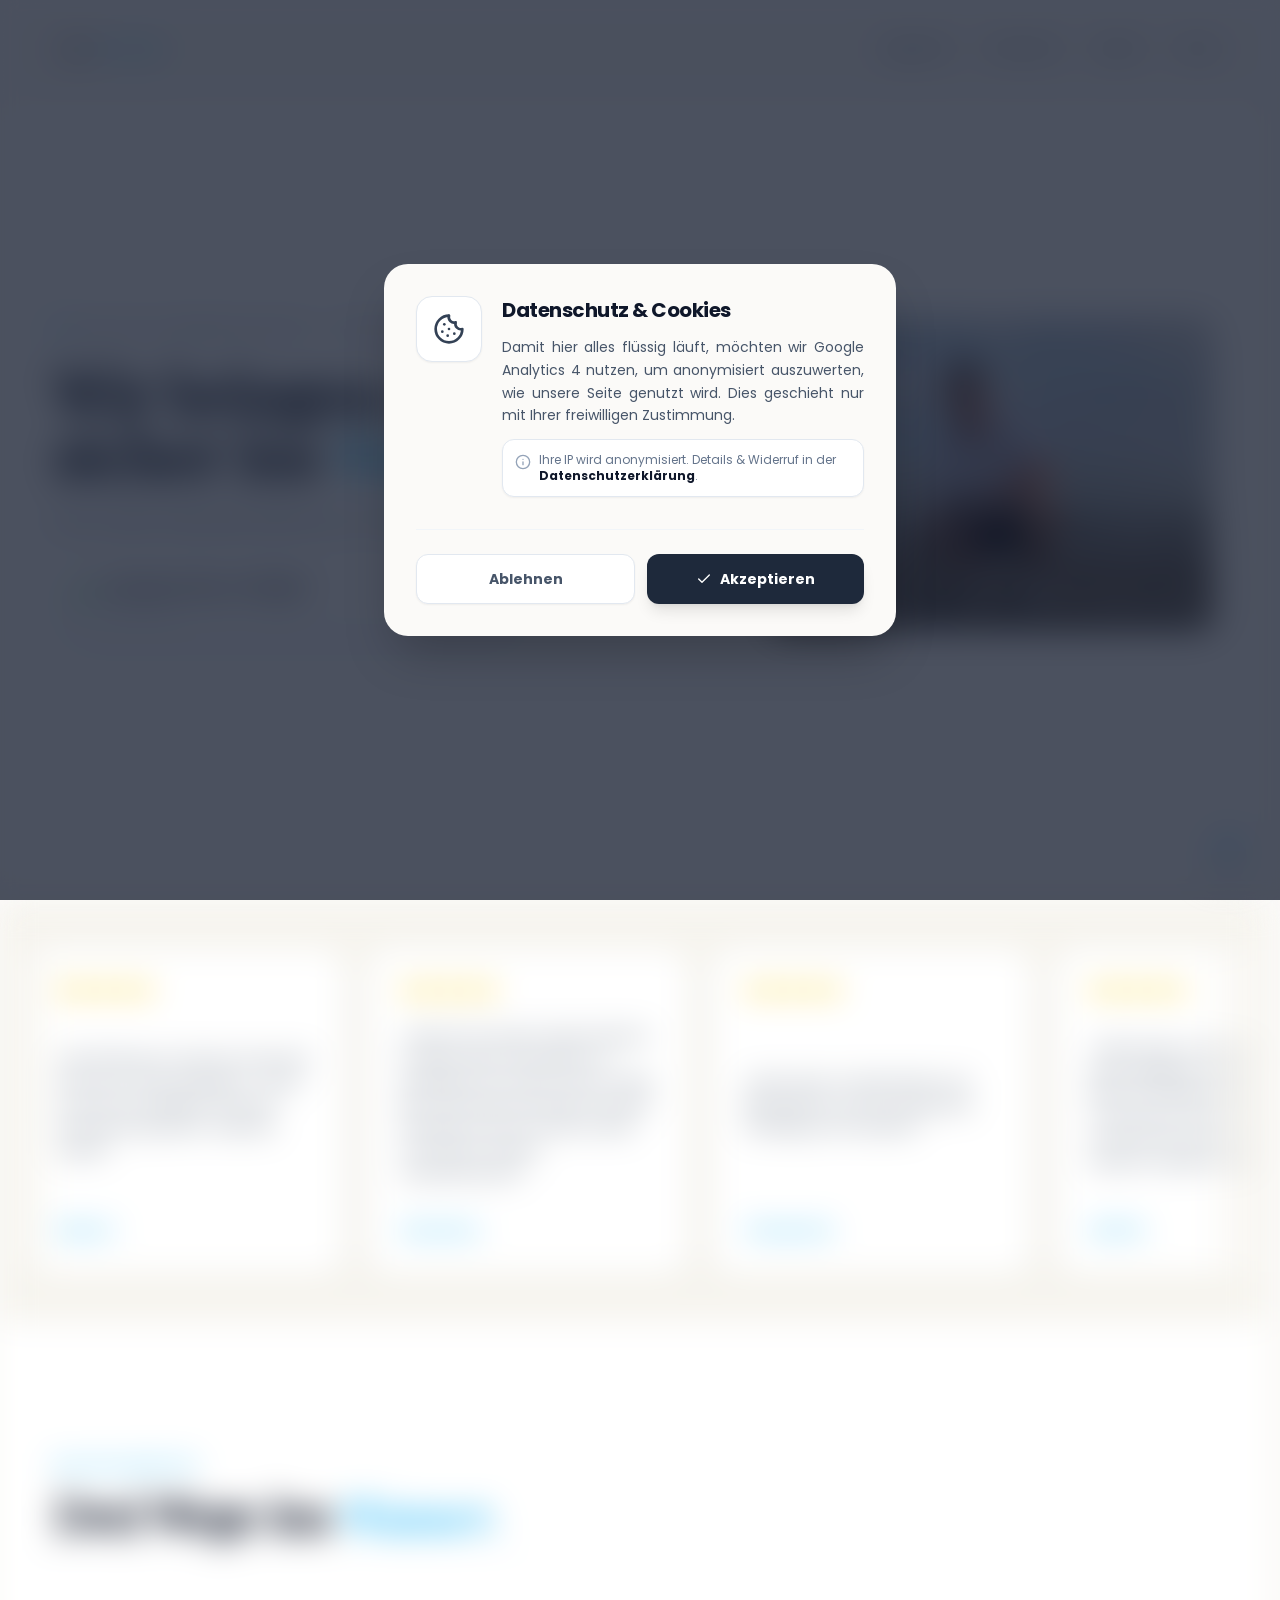
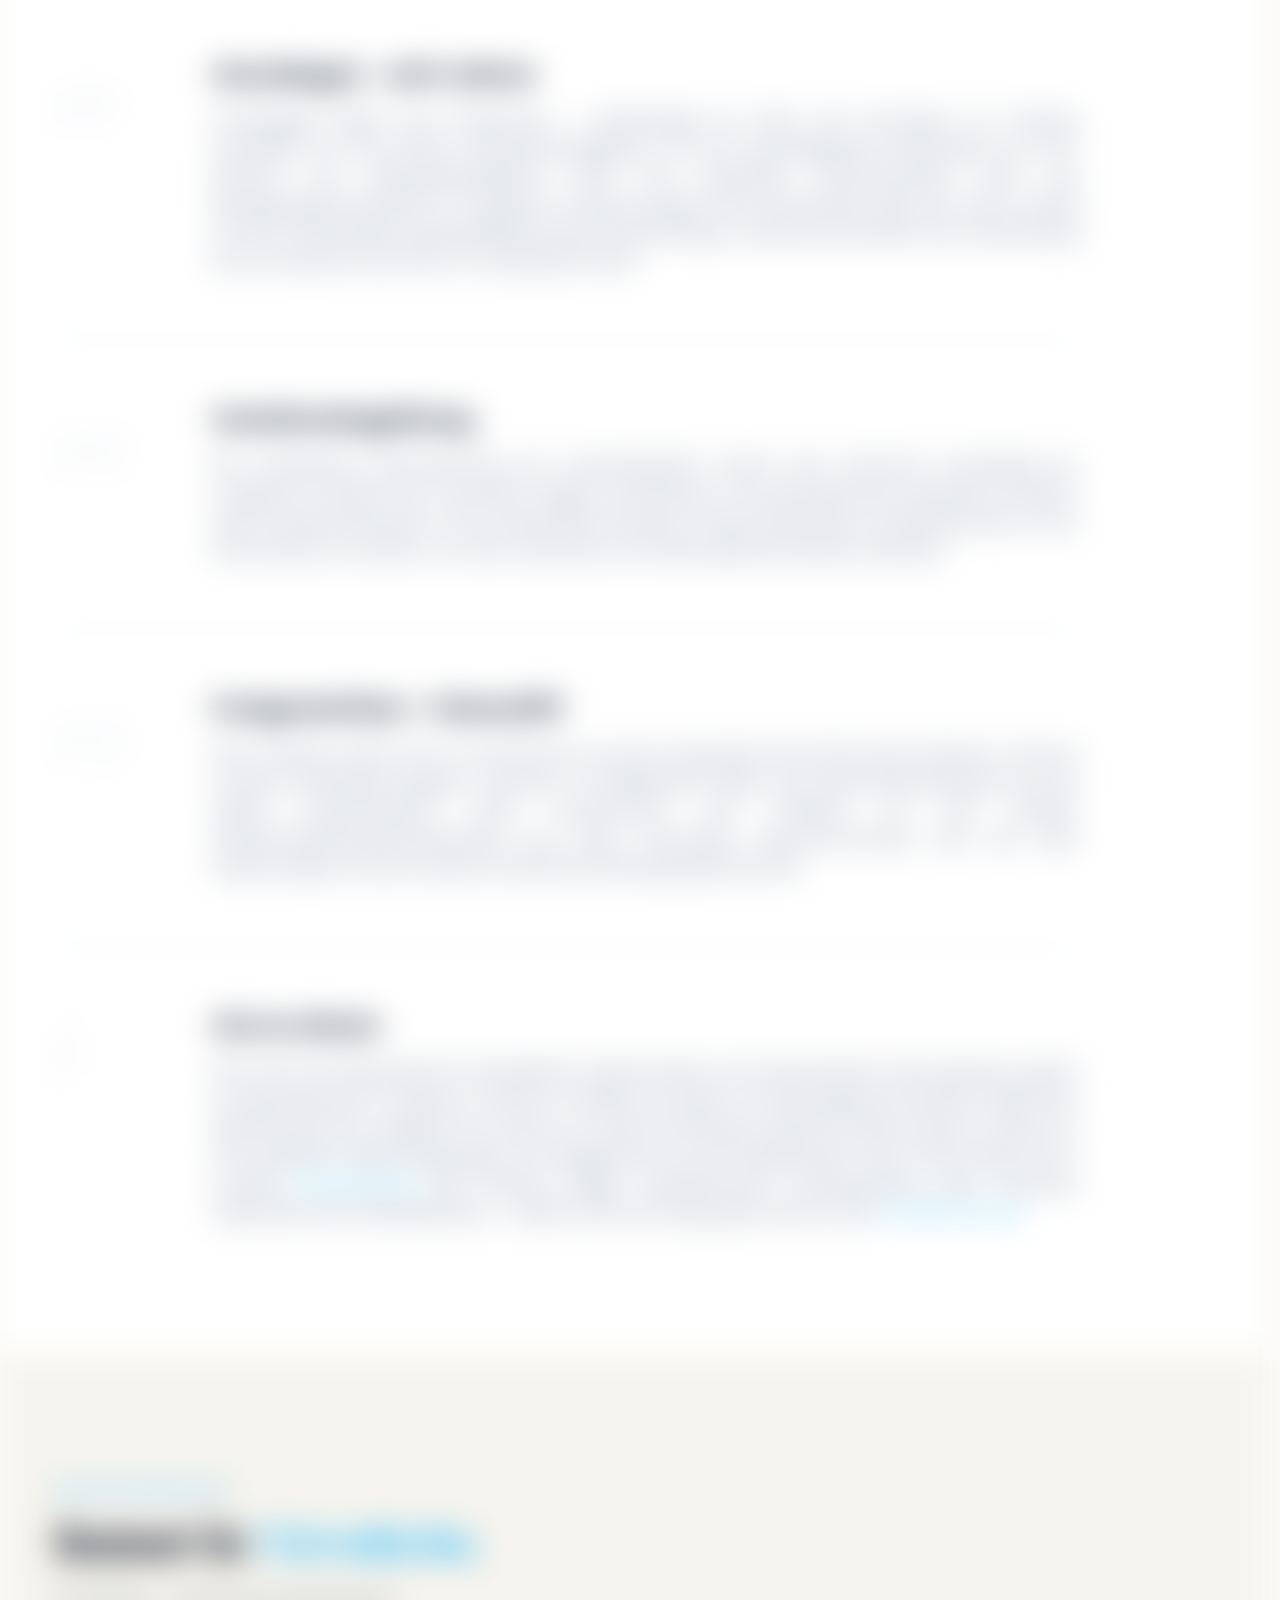
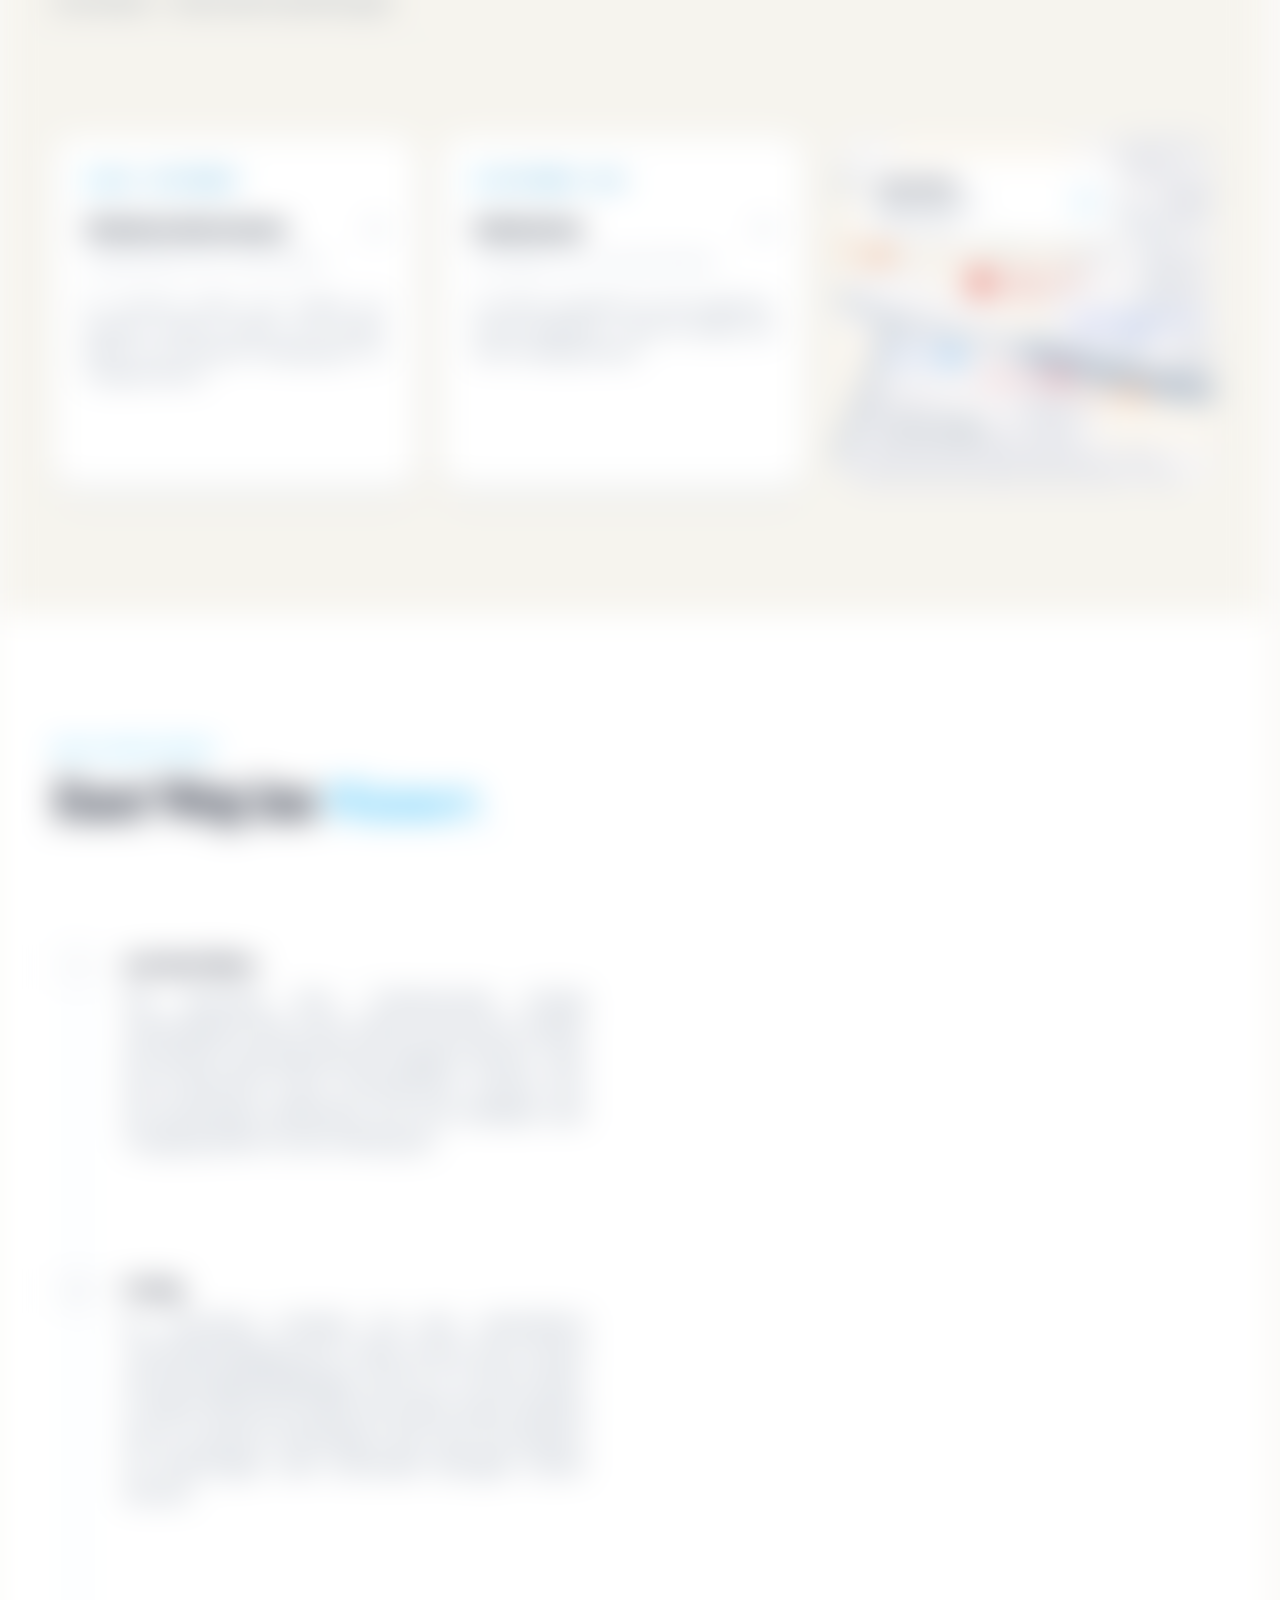
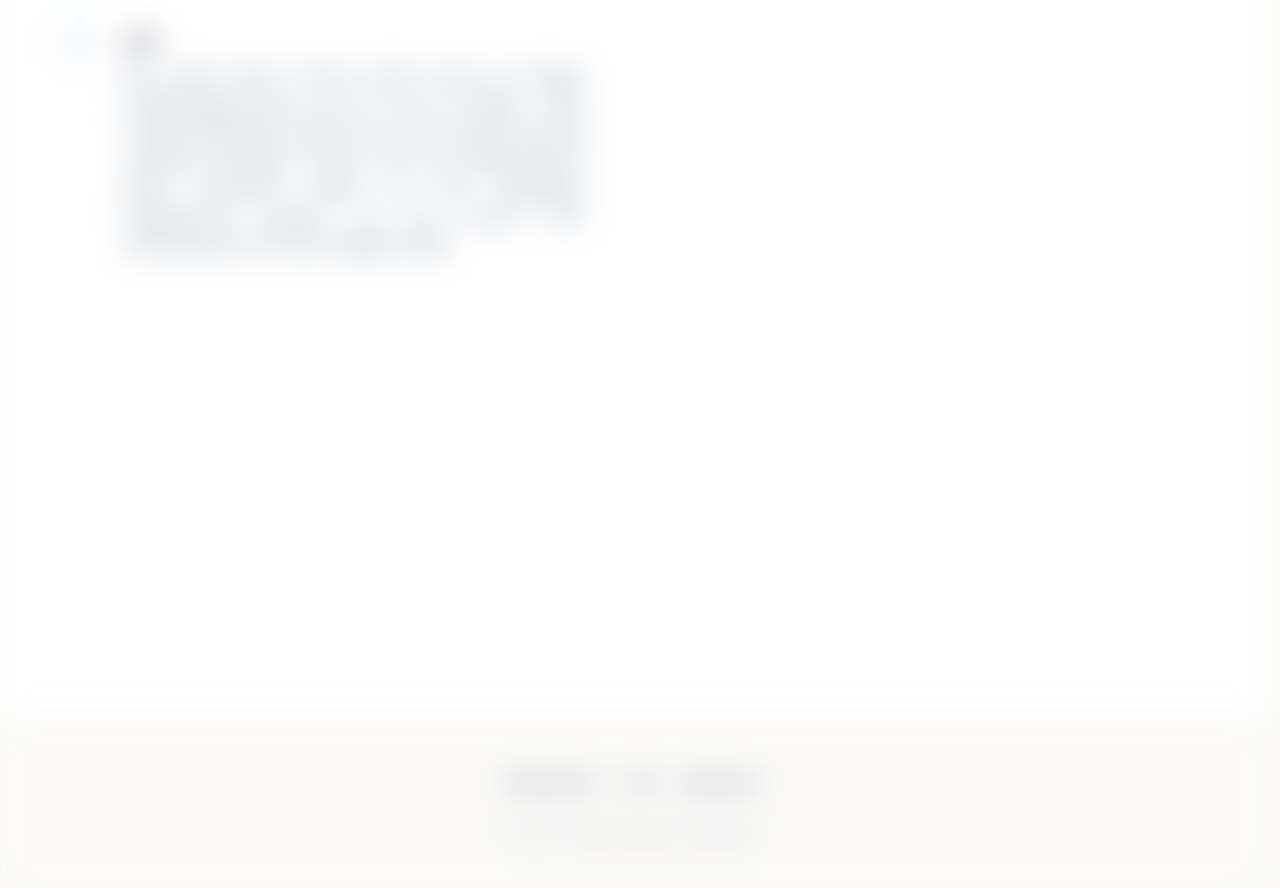
==== commit caa6c81b: "index.html" ====
--- a/index.html
+++ b/index.html
@@ -1 +1 @@
-<!DOCTYPE html><html lang="de" class="scroll-smooth"><head><meta charset="utf-8"><meta http-equiv="Content-Security-Policy" content="default-src 'self'; script-src 'self' https://www.googletagmanager.com; style-src 'self' 'unsafe-inline'; img-src 'self' data: https://www.google-analytics.com https://www.googletagmanager.com; connect-src 'self' https://www.google-analytics.com https://www.googletagmanager.com https://region1.google-analytics.com; font-src 'self'; worker-src 'self'; object-src 'none'; base-uri 'self';"><meta name="msvalidate.01" content="58B42B8F103EB15114C7AFC816233F91"><meta name="google-site-verification" content="YlKI4FssjU6jEQDyOzNbdwcIOhv516qFAF1RUyDOV6I"><meta name="viewport" content="width=device-width, initial-scale=1.0, viewport-fit=cover"><title>LP-SWIM | Lernen & Perfektionieren</title><link rel="canonical" href="https://lp-swim.github.io/"><link rel="icon" href="https://lp-swim.github.io/favicon.svg" type="image/svg+xml"><link rel="apple-touch-icon" href="https://lp-swim.github.io/app-icon.webp"><link rel="preload" as="font" type="font/woff2" href="./fonts/poppins-v24-latin-regular.woff2" crossorigin><link rel="preload" as="font" type="font/woff2" href="./fonts/poppins-v24-latin-700.woff2" crossorigin><link rel="preload" as="font" type="font/woff2" href="./fonts/playfair-display-v40-latin-regular.woff2" crossorigin><link rel="preload" as="font" type="font/woff2" href="./fonts/playfair-display-v40-latin-italic.woff2" crossorigin><link rel="preload" as="image" href="./img/inhaber-lukas-prehn.webp" type="image/webp" fetchpriority="high"><link rel="preconnect" href="https://www.googletagmanager.com" crossorigin><link rel="preconnect" href="https://www.google-analytics.com" crossorigin><meta name="description" content="Schwimmunterricht in Viernheim – Einzelunterricht für Groß & Klein. Vom ersten Wasserkontakt bis zur perfekten Technik. Jetzt Einzelkurs buchen!"><meta name="author" content="Lukas Prehn"><meta name="robots" content="index, follow, max-image-preview:large"><meta property="og:type" content="website"><meta property="og:title" content="LP-SWIM | Lernen & Perfektionieren: Privater Schwimmunterricht"><meta property="og:description" content="Privater Schwimmunterricht für Kinder & Erwachsene in Viernheim."><meta property="og:image" content="https://lp-swim.github.io/img/inhaber-lukas-prehn.webp"><meta property="og:image:type" content="image/jpeg"><meta property="og:url" content="https://lp-swim.github.io/"><meta property="og:site_name" content="LP-SWIM"><meta property="og:locale" content="de_DE"><meta name="theme-color" content="#fbfaf8"><meta name="referrer" content="strict-origin-when-cross-origin"><link rel="stylesheet" href="./style.css?v=3.1.4"><link rel="manifest" href="./manifest.json"></head><body class="antialiased pb-0 selection:bg-sky-200 selection:text-sky-900 bg-[#fbfaf8] text-slate-600 font-sans"><svg class="hidden" aria-hidden="true" style="display:none;width:0;height:0;" xmlns="http://www.w3.org/2000/svg"><defs><symbol id="icon-star" viewBox="0 0 24 24" fill="currentColor" stroke="currentColor" stroke-width="2" stroke-linecap="round" stroke-linejoin="round"><polygon points="12 2 15.09 8.26 22 9.27 17 14.14 18.18 21.02 12 17.77 5.82 21.02 7 14.14 2 9.27 8.91 8.26 12 2"/></symbol><symbol id="icon-close" viewBox="0 0 24 24" fill="none" stroke="currentColor" stroke-width="1.5" stroke-linecap="round" stroke-linejoin="round"><line x1="18" y1="6" x2="6" y2="18"></line><line x1="6" y1="6" x2="18" y2="18"></line></symbol><symbol id="icon-user" viewBox="0 0 24 24" fill="none" stroke="currentColor" stroke-width="2" stroke-linecap="round" stroke-linejoin="round"><path d="M19 21v-2a4 4 0 0 0-4-4H9a4 4 0 0 0-4 4v2"/><circle cx="12" cy="7" r="4"/></symbol><symbol id="icon-user-plus" viewBox="0 0 24 24" fill="none" stroke="currentColor" stroke-width="2" stroke-linecap="round" stroke-linejoin="round"><path d="M16 21v-2a4 4 0 0 0-4-4H6a4 4 0 0 0-4 4v2"/><circle cx="9" cy="7" r="4"/><line x1="19" x2="19" y1="8" y2="14"/><line x1="22" x2="16" y1="11" y2="11"/></symbol><symbol id="icon-activity" viewBox="0 0 24 24" fill="none" stroke="currentColor" stroke-width="2" stroke-linecap="round" stroke-linejoin="round"><polyline points="22 12 18 12 15 21 9 3 6 12 2 12"/></symbol><symbol id="icon-map" viewBox="0 0 24 24" fill="none" stroke="currentColor" stroke-width="2" stroke-linecap="round" stroke-linejoin="round"><polygon points="3 6 9 3 15 6 21 3 21 18 15 21 9 18 3 21"/><line x1="9" x2="9" y1="3" y2="18"/><line x1="15" x2="15" y1="6" y2="21"/></symbol><symbol id="icon-sun" viewBox="0 0 24 24" fill="none" stroke="currentColor" stroke-width="2" stroke-linecap="round" stroke-linejoin="round"><circle cx="12" cy="12" r="4"/><path d="M12 2v2"/><path d="M12 20v2"/><path d="m4.93 4.93 1.41 1.41"/><path d="m17.66 17.66 1.41 1.41"/><path d="M2 12h2"/><path d="M20 12h2"/><path d="m6.34 17.66-1.41 1.41"/><path d="m19.07 4.93-1.41 1.41"/></symbol><symbol id="icon-calendar" viewBox="0 0 24 24" fill="none" stroke="currentColor" stroke-width="2" stroke-linecap="round" stroke-linejoin="round"><rect width="18" height="18" x="3" y="4" rx="2" ry="2"/><line x1="16" x2="16" y1="2" y2="6"/><line x1="8" x2="8" y1="2" y2="6"/><line x1="3" x2="21" y1="10" y2="10"/><path d="m9 16 2 2 4-4"/></symbol><symbol id="icon-info" viewBox="0 0 24 24" fill="none" stroke="currentColor" stroke-width="2" stroke-linecap="round" stroke-linejoin="round"><circle cx="12" cy="12" r="10"/><path d="M12 16v-4"/><path d="M12 8h.01"/></symbol><symbol id="icon-external" viewBox="0 0 24 24" fill="none" stroke="currentColor" stroke-width="2" stroke-linecap="round" stroke-linejoin="round"><path d="M15 3h6v6"/><path d="M10 14 21 3"/><path d="M18 13v6a2 2 0 0 1-2 2H5a2 2 0 0 1-2-2V8a2 2 0 0 1 2-2h6"/></symbol><symbol id="icon-shield" viewBox="0 0 24 24" fill="none" stroke="currentColor" stroke-width="2" stroke-linecap="round" stroke-linejoin="round"><path d="M12 22s8-4 8-10V5l-8-3-8 3v7c0 6 8 10 8 10z"></path></symbol><symbol id="icon-clock" viewBox="0 0 24 24" fill="none" stroke="currentColor" stroke-width="2" stroke-linecap="round" stroke-linejoin="round"><circle cx="12" cy="12" r="10"/><polyline points="12 6 12 12 16 14"/></symbol><symbol id="icon-credit-card" viewBox="0 0 24 24" fill="none" stroke="currentColor" stroke-width="2" stroke-linecap="round" stroke-linejoin="round"><rect x="1" y="4" width="22" height="16" rx="2" ry="2"></rect><line x1="1" y1="10" x2="23" y2="10"></line></symbol><symbol id="icon-database" viewBox="0 0 24 24" fill="none" stroke="currentColor" stroke-width="2" stroke-linecap="round" stroke-linejoin="round"><ellipse cx="12" cy="5" rx="9" ry="3"></ellipse><path d="M21 12c0 1.66-4 3-9 3s-9-1.34-9-3"></path><path d="M3 5v14c0 1.66 4 3 9 3s9-1.34 9-3V5"></path></symbol><symbol id="icon-mail" viewBox="0 0 24 24" fill="none" stroke="currentColor" stroke-width="2" stroke-linecap="round" stroke-linejoin="round"><rect width="20" height="16" x="2" y="4" rx="2"/><path d="m22 7-8.97 5.7a1.94 1.94 0 0 1-2.06 0L2 7"/></symbol><symbol id="icon-cookie" viewBox="0 0 24 24" fill="none" stroke="currentColor" stroke-width="2" stroke-linecap="round" stroke-linejoin="round"><path d="M3 12a9 9 0 1 0 9-9 9.75 9.75 0 0 0-6.74 2.74L3 8"/><path d="M3 3v5h5"/></symbol><symbol id="icon-cookie-big" viewBox="0 0 24 24" fill="none" stroke="currentColor" stroke-width="2" stroke-linecap="round" stroke-linejoin="round"><path d="M12 2a10 10 0 1 0 10 10 4 4 0 0 1-5-5 4 4 0 0 1-5-5"/><path d="M8.5 8.5v.01"/><path d="M16 15.5v.01"/><path d="M12 12v.01"/><path d="M11 17v.01"/><path d="M7 14v.01"/></symbol><symbol id="icon-download" viewBox="0 0 24 24" fill="none" stroke="currentColor" stroke-width="2" stroke-linecap="round" stroke-linejoin="round"><path d="M21 15v4a2 2 0 0 1-2 2H5a2 2 0 0 1-2-2v-4"></path><polyline points="7 10 12 15 17 10"></polyline><line x1="12" y1="15" x2="12" y2="3"></line></symbol><symbol id="icon-file-text" viewBox="0 0 24 24" fill="none" stroke="currentColor" stroke-width="2" stroke-linecap="round" stroke-linejoin="round"><path d="M14 2H6a2 2 0 0 0-2 2v16a2 2 0 0 0 2 2h12a2 2 0 0 0 2-2V8z"></path><polyline points="14 2 14 8 20 8"></polyline><line x1="16" y1="13" x2="8" y2="13"></line><line x1="16" y1="17" x2="8" y2="17"></line><polyline points="10 9 9 9 8 9"></polyline></symbol><symbol id="icon-handshake" viewBox="0 0 24 24" fill="none" stroke="currentColor" stroke-width="2" stroke-linecap="round" stroke-linejoin="round"><path d="M20 19.5c0 .8-.8 1.5-1.9 1.5h-2.3c-1 0-1.8-.8-1.8-1.7v-.1c0-.9.8-1.5 1.8-1.5h2.3c1 0 1.9.7 1.9 1.5z"/><path d="M20 10V5a2 2 0 0 0-2-2H4a2 2 0 0 0-2 2v14a2 2 0 0 0 2 2h8"/><path d="M12 12v4"/><path d="M16 12v.1"/><path d="M8 12v.1"/></symbol><symbol id="icon-percent" viewBox="0 0 24 24" fill="none" stroke="currentColor" stroke-width="2" stroke-linecap="round" stroke-linejoin="round"><line x1="19" y1="5" x2="5" y2="19"></line><circle cx="6.5" cy="6.5" r="2.5"></circle><circle cx="17.5" cy="17.5" r="2.5"></circle></symbol><symbol id="icon-umbrella" viewBox="0 0 24 24" fill="none" stroke="currentColor" stroke-width="2" stroke-linecap="round" stroke-linejoin="round"><path d="M22 12a10.06 10.06 0 0 0-20 0Z"></path><path d="M12 12v8a2 2 0 0 0 4 0"></path><path d="M12 2v1"></path></symbol><symbol id="icon-check" viewBox="0 0 24 24" fill="none" stroke="currentColor" stroke-width="2" stroke-linecap="round" stroke-linejoin="round"><path d="M20 6 9 17l-5-5"/></symbol><symbol id="icon-camera" viewBox="0 0 24 24" fill="none" stroke="currentColor" stroke-width="2" stroke-linecap="round" stroke-linejoin="round"><path d="M14.5 4h-5L7 7H4a2 2 0 0 0-2 2v9a2 2 0 0 0 2 2h16a2 2 0 0 0 2-2V9a2 2 0 0 0-2-2h-3l-2.5-3z"></path><circle cx="12" cy="13" r="3"></circle></symbol><symbol id="icon-whatsapp" viewBox="0 0 24 24" fill="none" stroke="currentColor" stroke-width="2" stroke-linecap="round" stroke-linejoin="round"><path d="M21 11.5a8.38 8.38 0 0 1-.9 3.8 8.5 8.5 0 0 1-7.6 4.7 8.38 8.38 0 0 1-3.8-.9L3 21l1.9-5.7a8.38 8.38 0 0 1-.9-3.8 8.5 8.5 0 0 1 4.7-7.6 8.38 8.38 0 0 1 3.8-.9h.5a8.48 8.48 0 0 1 8 8v.5z"></path></symbol></defs></svg><a href="#main-content" class="sr-only focus:not-sr-only focus:absolute focus:top-0 focus:left-0 focus:z-[100] focus:p-4 focus:bg-slate-900 focus:text-white focus:font-bold rounded-br-xl shadow-lg"> Zum Hauptinhalt springen </a><nav aria-label="Hauptnavigation" class="hidden md:flex fixed top-0 inset-x-0 z-50 bg-[#fbfaf8] backdrop-blur-md border-b transition-all duration-300"><div class="container mx-auto max-w-6xl h-24 flex items-center justify-between"><a href="#start" aria-label="Zurück zum Seitenanfang" class="text-2xl font-serif text-slate-900 flex items-center outline-none"> LP-<span class="italic text-[#38bdf8]">SWIM</span></a><div class="flex items-center gap-8 text-sm font-semibold text-slate-500"><a href="#angebote" class="hover:text-slate-900 transition-colors">Angebote</a><a href="#standorte" class="hover:text-slate-900 transition-colors">Standorte</a><a href="#ablauf" class="hover:text-slate-900 transition-colors">Ablauf</a><button type="button" data-open-modal="preisModal" class="hover:text-slate-900 transition-colors outline-none">Preise</button></div></div></nav><nav class="md:hidden fixed top-0 inset-x-0 z-50 bg-[#fbfaf8] backdrop-blur-md h-20 flex items-center justify-between px-6 border-b border-slate-100/60 transition-transform duration-300"><a href="#start" class="text-xl font-serif text-slate-900"> LP-<span class="italic text-[#38bdf8]">SWIM</span></a><div class="relative"><button type="button" id="mobile-menu-btn" class="flex items-center justify-center w-10 h-10 rounded-full bg-white border border-slate-200/80 text-slate-700 shadow-sm outline-none transition-transform active:scale-95" aria-label="Menü öffnen" aria-expanded="false"><svg class="w-5 h-5 transition-transform duration-300" fill="none" stroke="currentColor" stroke-width="2" stroke-linecap="round" stroke-linejoin="round" viewBox="0 0 24 24"><line x1="3" y1="12" x2="21" y2="12"></line><line x1="3" y1="6" x2="21" y2="6"></line><line x1="3" y1="18" x2="21" y2="18"></line></svg></button><div id="mobile-dropdown" class="mobile-nav-popup absolute top-[calc(100%+0.75rem)] right-0 w-[calc(100vw-3rem)] max-w-xs bg-white/95 backdrop-blur-xl border border-slate-100/90 rounded-[2rem] shadow-2xl shadow-slate-900/10 p-3 flex flex-col gap-1 z-50 transition-all duration-300 ease-out origin-top-right"><a href="#angebote" class="block w-full px-5 py-3 text-slate-700 font-medium text-sm text-center rounded-2xl hover:bg-slate-50 active:bg-sky-50 active:text-[#38bdf8] transition-colors">Angebote</a><a href="#standorte" class="block w-full px-5 py-3 text-slate-700 font-medium text-sm text-center rounded-2xl hover:bg-slate-50 active:bg-sky-50 active:text-[#38bdf8] transition-colors">Standorte</a><a href="#ablauf" class="block w-full px-5 py-3 text-slate-700 font-medium text-sm text-center rounded-2xl hover:bg-slate-50 active:bg-sky-50 active:text-[#38bdf8] transition-colors">Ablauf</a><button type="button" class="block w-full px-5 py-3 text-slate-700 font-medium text-sm text-center rounded-2xl hover:bg-slate-50 active:bg-sky-50 active:text-[#38bdf8] transition-colors" data-open-modal="preisModal">Preise</button></div></div></nav><header id="start" tabindex="-1" class="relative overflow-hidden outline-none bg-white hero-fullscreen"><div class="container mx-auto max-w-6xl relative z-10 flex flex-col md:flex-row items-center md:items-stretch justify-between gap-10 md:gap-12"><div class="flex-1 text-left flex flex-col justify-between"><div><div class="stagger-1 inline-flex items-center gap-2 text-slate-400 font-bold tracking-widest uppercase text-[10px] sm:text-xs mb-4 md:mb-6"><div class="w-2.5 h-2.5 bg-[#38bdf8] rounded-full shrink-0"></div> Privater Schwimmunterricht · Viernheim </div><h1 class="stagger-2 font-serif font-semibold text-4xl sm:text-5xl text-slate-900 mb-4 md:mb-6 leading-[1.1]" style="font-size: clamp(1.75rem, 4.8vw, 4.75rem);"><span style="white-space: nowrap;">Wir bringen euch</span><br><span style="white-space: nowrap;">sicher ins <span style="font-style: italic; color: #38bdf8;">Wasser.</span></span></h1><p class="stagger-3 text-slate-500 text-sm sm:text-base md:text-lg mb-8 md:mb-12 max-w-md leading-relaxed text-left"> Vom ersten Wasserkontakt bis zur Technikverfeinerung. </p></div><a href="https://calendly.com/lp-swim" target="_blank" rel="noopener noreferrer" class="stagger-5 inline-flex flex-row items-center justify-between bg-white rounded-full p-3 px-5 sm:p-4 sm:px-6 shadow-xl shadow-slate-200/40 border border-slate-100 hover:-translate-y-0.5 hover:border-slate-200 transition-all w-full max-w-[26rem] gap-2 outline-none"><div class="flex items-center gap-2 sm:gap-3"><div class="relative flex h-2.5 w-2.5 sm:h-3 sm:w-3 shrink-0"><span class="animate-ping absolute inline-flex h-full w-full rounded-full bg-green-400 opacity-75"></span><span class="relative inline-flex rounded-full h-2.5 w-2.5 sm:h-3 sm:w-3 bg-green-500"></span></div><div class="text-left"><div class="font-bold text-slate-800 text-[11px] sm:text-sm leading-tight">Termine im Sep. verfügbar</div><div class="text-[9px] sm:text-xs text-slate-400">Jetzt buchen</div></div></div><svg aria-hidden="true" class="w-4 h-4 text-slate-400"><use href="#icon-external"></use></svg></a></div><div class="stagger-2 flex-1 relative w-full"><div class="w-full h-full max-w-lg mx-auto rounded-2xl md:rounded-xl shadow-2xl overflow-hidden relative hero-img-wrapper"><img src="./img/inhaber-lukas-prehn.webp" alt="Lukas Prehn" class="w-full h-full object-cover" fetchpriority="high"><div class="absolute inset-0 pointer-events-none bg-gradient-to-t from-black/50 via-transparent to-transparent"></div><div class="absolute bottom-4 sm:bottom-6 left-0 right-0 flex flex-nowrap justify-center items-center gap-1.5 sm:gap-4 text-[8.5px] min-[375px]:text-[9.5px] sm:text-xs font-medium text-white/95 drop-shadow-md text-center tracking-wide pointer-events-none whitespace-nowrap px-2"><span>Staatl. anerkannt FAB</span><span class="text-white/40">|</span><span>Gründer</span><span class="text-white/40">|</span><span>Verbandsgeprüft (DSLV)</span></div></div></div></div></header><main id="main-content" tabindex="-1" class="outline-none bg-[#fbfaf8]"><section class="full-width-marquee py-12 bg-footer-beige border-y border-slate-100" aria-label="Kundenbewertungen"><div class="relative w-full overflow-hidden marquee-mask" aria-hidden="true"><div class="flex w-max animate-marquee gap-4 sm:gap-6 items-stretch pl-4 pr-8 sm:pl-6 sm:pr-12"><figure class="w-[80vw] sm:w-[320px] shrink-0 p-6 sm:p-8 rounded-3xl bg-white border border-slate-100 shadow-xl shadow-slate-200/20 flex flex-col justify-between"><div class="flex mb-4 gap-1 text-yellow-400"><svg class="w-4 h-4 fill-current" viewBox="0 0 24 24"><use href="#icon-star"></use></svg><svg class="w-4 h-4 fill-current" viewBox="0 0 24 24"><use href="#icon-star"></use></svg><svg class="w-4 h-4 fill-current" viewBox="0 0 24 24"><use href="#icon-star"></use></svg><svg class="w-4 h-4 fill-current" viewBox="0 0 24 24"><use href="#icon-star"></use></svg><svg class="w-4 h-4 fill-current" viewBox="0 0 24 24"><use href="#icon-star"></use></svg></div><blockquote class="text-slate-600 text-sm leading-relaxed italic font-serif mb-6">„Die 60 Minuten Schwimmunterricht sind wie im Flug vergangen – leicht in der Kommunikation und sehr interessant gestaltet. Jederzeit wieder!“</blockquote><figcaption class="font-bold text-[#38bdf8] text-sm">Diana Y.</figcaption></figure><figure class="w-[80vw] sm:w-[320px] shrink-0 p-6 sm:p-8 rounded-3xl bg-white border border-slate-100 shadow-xl shadow-slate-200/20 flex flex-col justify-between"><div class="flex mb-4 gap-1 text-yellow-400"><svg class="w-4 h-4 fill-current" viewBox="0 0 24 24"><use href="#icon-star"></use></svg><svg class="w-4 h-4 fill-current" viewBox="0 0 24 24"><use href="#icon-star"></use></svg><svg class="w-4 h-4 fill-current" viewBox="0 0 24 24"><use href="#icon-star"></use></svg><svg class="w-4 h-4 fill-current" viewBox="0 0 24 24"><use href="#icon-star"></use></svg><svg class="w-4 h-4 fill-current" viewBox="0 0 24 24"><use href="#icon-star"></use></svg></div><blockquote class="text-slate-600 text-sm leading-relaxed italic font-serif mb-6">„Lukas ist ein super Schwimmlehrer! Er erklärt alles verständlich, ist geduldig und motiviert einen richtig gut. Die Schwimmstunden machen viel Spaß und man merkt schnell Fortschritte. Absolut empfehlenswert!“</blockquote><figcaption class="font-bold text-[#38bdf8] text-sm">Domenico</figcaption></figure><figure class="w-[80vw] sm:w-[320px] shrink-0 p-6 sm:p-8 rounded-3xl bg-white border border-slate-100 shadow-xl shadow-slate-200/20 flex flex-col justify-between"><div class="flex mb-4 gap-1 text-yellow-400"><svg class="w-4 h-4 fill-current" viewBox="0 0 24 24"><use href="#icon-star"></use></svg><svg class="w-4 h-4 fill-current" viewBox="0 0 24 24"><use href="#icon-star"></use></svg><svg class="w-4 h-4 fill-current" viewBox="0 0 24 24"><use href="#icon-star"></use></svg><svg class="w-4 h-4 fill-current" viewBox="0 0 24 24"><use href="#icon-star"></use></svg><svg class="w-4 h-4 fill-current" viewBox="0 0 24 24"><use href="#icon-star"></use></svg></div><blockquote class="text-slate-600 text-sm leading-relaxed italic font-serif mb-6">„Dank seiner motivierenden und liebevollen Art. Sehr Professional, Geduldig und freundlich!“</blockquote><figcaption class="font-bold text-[#38bdf8] text-sm">Prasanna R.</figcaption></figure><figure class="w-[80vw] sm:w-[320px] shrink-0 p-6 sm:p-8 rounded-3xl bg-white border border-slate-100 shadow-xl shadow-slate-200/20 flex flex-col justify-between"><div class="flex mb-4 gap-1 text-yellow-400"><svg class="w-4 h-4 fill-current" viewBox="0 0 24 24"><use href="#icon-star"></use></svg><svg class="w-4 h-4 fill-current" viewBox="0 0 24 24"><use href="#icon-star"></use></svg><svg class="w-4 h-4 fill-current" viewBox="0 0 24 24"><use href="#icon-star"></use></svg><svg class="w-4 h-4 fill-current" viewBox="0 0 24 24"><use href="#icon-star"></use></svg><svg class="w-4 h-4 fill-current" viewBox="0 0 24 24"><use href="#icon-star"></use></svg></div><blockquote class="text-slate-600 text-sm leading-relaxed italic font-serif mb-6">„Toller Lehrer, es hat alles echt super geklappt und das mit einer Ruhe und Geduld. Wenn meine Tochter jetzt nicht schon schwimmen könnte dank ihm, würde ich wieder hingehen.“</blockquote><figcaption class="font-bold text-[#38bdf8] text-sm">Steff B.</figcaption></figure><figure class="w-[80vw] sm:w-[320px] shrink-0 p-6 sm:p-8 rounded-3xl bg-white border border-slate-100 shadow-xl shadow-slate-200/20 flex flex-col justify-between"><div class="flex mb-4 gap-1 text-yellow-400"><svg class="w-4 h-4 fill-current" viewBox="0 0 24 24"><use href="#icon-star"></use></svg><svg class="w-4 h-4 fill-current" viewBox="0 0 24 24"><use href="#icon-star"></use></svg><svg class="w-4 h-4 fill-current" viewBox="0 0 24 24"><use href="#icon-star"></use></svg><svg class="w-4 h-4 fill-current" viewBox="0 0 24 24"><use href="#icon-star"></use></svg><svg class="w-4 h-4 fill-current" viewBox="0 0 24 24"><use href="#icon-star"></use></svg></div><blockquote class="text-slate-600 text-sm leading-relaxed italic font-serif mb-6">„Wir hatten eine private Schwimmstunde für unser Kind und sind total begeistert! Die Stunde war sehr informativ, kindgerecht und voller wertvoller Tipps. Unser Kind hat sich sofort wohlgefühlt und viel gelernt. Absolut empfehlenswert – wir kommen sehr gerne wieder!“</blockquote><figcaption class="font-bold text-[#38bdf8] text-sm">Verena I.</figcaption></figure><figure class="w-[80vw] sm:w-[320px] shrink-0 p-6 sm:p-8 rounded-3xl bg-white border border-slate-100 shadow-xl shadow-slate-200/20 flex flex-col justify-between"><div class="flex mb-4 gap-1 text-yellow-400"><svg class="w-4 h-4 fill-current" viewBox="0 0 24 24"><use href="#icon-star"></use></svg><svg class="w-4 h-4 fill-current" viewBox="0 0 24 24"><use href="#icon-star"></use></svg><svg class="w-4 h-4 fill-current" viewBox="0 0 24 24"><use href="#icon-star"></use></svg><svg class="w-4 h-4 fill-current" viewBox="0 0 24 24"><use href="#icon-star"></use></svg><svg class="w-4 h-4 fill-current" viewBox="0 0 24 24"><use href="#icon-star"></use></svg></div><blockquote class="text-slate-600 text-sm leading-relaxed italic font-serif mb-6">„Lukas ist ein toller Schwimmlehrer, der zu 100% präsent ist, dabei konsequent und zugleich einfühlsam arbeitet. In kurzer Zeit konnten wir persönliche Erfolge verzeichnen.“</blockquote><figcaption class="font-bold text-[#38bdf8] text-sm">Angie</figcaption></figure><figure class="w-[80vw] sm:w-[320px] shrink-0 p-6 sm:p-8 rounded-3xl bg-white border border-slate-100 shadow-xl shadow-slate-200/20 flex flex-col justify-between"><div class="flex mb-4 gap-1 text-yellow-400"><svg class="w-4 h-4 fill-current" viewBox="0 0 24 24"><use href="#icon-star"></use></svg><svg class="w-4 h-4 fill-current" viewBox="0 0 24 24"><use href="#icon-star"></use></svg><svg class="w-4 h-4 fill-current" viewBox="0 0 24 24"><use href="#icon-star"></use></svg><svg class="w-4 h-4 fill-current" viewBox="0 0 24 24"><use href="#icon-star"></use></svg><svg class="w-4 h-4 fill-current" viewBox="0 0 24 24"><use href="#icon-star"></use></svg></div><blockquote class="text-slate-600 text-sm leading-relaxed italic font-serif mb-6">„Super netter Schwimmlehrer. Super Geduld. Immer wieder gerne. Meine Tochter hat sich sehr wohl gefühlt“</blockquote><figcaption class="font-bold text-[#38bdf8] text-sm">Kerstin A.</figcaption></figure><figure class="w-[80vw] sm:w-[320px] shrink-0 p-6 sm:p-8 rounded-3xl bg-white border border-slate-100 shadow-xl shadow-slate-200/20 flex flex-col justify-between"><div class="flex mb-4 gap-1 text-yellow-400"><svg class="w-4 h-4 fill-current" viewBox="0 0 24 24"><use href="#icon-star"></use></svg><svg class="w-4 h-4 fill-current" viewBox="0 0 24 24"><use href="#icon-star"></use></svg><svg class="w-4 h-4 fill-current" viewBox="0 0 24 24"><use href="#icon-star"></use></svg><svg class="w-4 h-4 fill-current" viewBox="0 0 24 24"><use href="#icon-star"></use></svg><svg class="w-4 h-4 fill-current" viewBox="0 0 24 24"><use href="#icon-star"></use></svg></div><blockquote class="text-slate-600 text-sm leading-relaxed italic font-serif mb-6">„Ich habe Lukas beim Unterricht an einem überfüllten Samstag kennengelernt und war von der Art wie er mit seinem Schüler umging begeistert. Darauf hin habe ich über die Website versucht einen Termin für meine Tochter zu buchen was für mich erstmal schwierig war, …“</blockquote><figcaption class="font-bold text-[#38bdf8] text-sm">Jennifer H.</figcaption></figure><figure class="w-[80vw] sm:w-[320px] shrink-0 p-6 sm:p-8 rounded-3xl bg-white border border-slate-100 shadow-xl shadow-slate-200/20 flex flex-col justify-between"><div class="flex mb-4 gap-1 text-yellow-400"><svg class="w-4 h-4 fill-current" viewBox="0 0 24 24"><use href="#icon-star"></use></svg><svg class="w-4 h-4 fill-current" viewBox="0 0 24 24"><use href="#icon-star"></use></svg><svg class="w-4 h-4 fill-current" viewBox="0 0 24 24"><use href="#icon-star"></use></svg><svg class="w-4 h-4 fill-current" viewBox="0 0 24 24"><use href="#icon-star"></use></svg><svg class="w-4 h-4 fill-current" viewBox="0 0 24 24"><use href="#icon-star"></use></svg></div><blockquote class="text-slate-600 text-sm leading-relaxed italic font-serif mb-6">„Wir sind sehr begeistert. Nachdem leider die Qualität des anderen Schwimmkurs stark abgenommen hat, haben wir uns für einen Privatlehrer (auf Empfehlung) genommen. Das ist und war die beste Entscheidung. Sehr professionell und lieb.“</blockquote><figcaption class="font-bold text-[#38bdf8] text-sm">Marco S.</figcaption></figure><figure class="w-[80vw] sm:w-[320px] shrink-0 p-6 sm:p-8 rounded-3xl bg-white border border-slate-100 shadow-xl shadow-slate-200/20 flex flex-col justify-between"><div class="flex mb-4 gap-1 text-yellow-400"><svg class="w-4 h-4 fill-current" viewBox="0 0 24 24"><use href="#icon-star"></use></svg><svg class="w-4 h-4 fill-current" viewBox="0 0 24 24"><use href="#icon-star"></use></svg><svg class="w-4 h-4 fill-current" viewBox="0 0 24 24"><use href="#icon-star"></use></svg><svg class="w-4 h-4 fill-current" viewBox="0 0 24 24"><use href="#icon-star"></use></svg><svg class="w-4 h-4 fill-current" viewBox="0 0 24 24"><use href="#icon-star"></use></svg></div><blockquote class="text-slate-600 text-sm leading-relaxed italic font-serif mb-6">„Professioneller und kindgerechter Schwimmunterricht. Mein acht jähriger Sohn fühlt sich sicher und aufgehoben. Außerdem gibt Herr Prehn gute Tipps zum Üben für zu Hause.“</blockquote><figcaption class="font-bold text-[#38bdf8] text-sm">Jacqueline R.</figcaption></figure><figure class="w-[80vw] sm:w-[320px] shrink-0 p-6 sm:p-8 rounded-3xl bg-white border border-slate-100 shadow-xl shadow-slate-200/20 flex flex-col justify-between"><div class="flex mb-4 gap-1 text-yellow-400"><svg class="w-4 h-4 fill-current" viewBox="0 0 24 24"><use href="#icon-star"></use></svg><svg class="w-4 h-4 fill-current" viewBox="0 0 24 24"><use href="#icon-star"></use></svg><svg class="w-4 h-4 fill-current" viewBox="0 0 24 24"><use href="#icon-star"></use></svg><svg class="w-4 h-4 fill-current" viewBox="0 0 24 24"><use href="#icon-star"></use></svg><svg class="w-4 h-4 fill-current" viewBox="0 0 24 24"><use href="#icon-star"></use></svg></div><blockquote class="text-slate-600 text-sm leading-relaxed italic font-serif mb-6">„Der private Schwimmunterricht bei Lukas war ein voller Erfolg! Er ist unglaublich professionell, geduldig und hat eine fantastische Art, Wissen zu vermitteln. Die Fortschritte, die meine Kinder gemacht haben, sind toll. Besonders toll ist die individuelle Betreuung …“</blockquote><figcaption class="font-bold text-[#38bdf8] text-sm">Katja L.</figcaption></figure><figure class="w-[80vw] sm:w-[320px] shrink-0 p-6 sm:p-8 rounded-3xl bg-white border border-slate-100 shadow-xl shadow-slate-200/20 flex flex-col justify-between"><div class="flex mb-4 gap-1 text-yellow-400"><svg class="w-4 h-4 fill-current" viewBox="0 0 24 24"><use href="#icon-star"></use></svg><svg class="w-4 h-4 fill-current" viewBox="0 0 24 24"><use href="#icon-star"></use></svg><svg class="w-4 h-4 fill-current" viewBox="0 0 24 24"><use href="#icon-star"></use></svg><svg class="w-4 h-4 fill-current" viewBox="0 0 24 24"><use href="#icon-star"></use></svg><svg class="w-4 h-4 fill-current" viewBox="0 0 24 24"><use href="#icon-star"></use></svg></div><blockquote class="text-slate-600 text-sm leading-relaxed italic font-serif mb-6">„Top! Absolut empfehlenswert. Lukas kann sehr gut erklären, geht immer auf einen ein. Der Kurs macht sehr viel Spaß und ist effektiv.“</blockquote><figcaption class="font-bold text-[#38bdf8] text-sm">Sabine W.</figcaption></figure><figure class="w-[80vw] sm:w-[320px] shrink-0 p-6 sm:p-8 rounded-3xl bg-white border border-slate-100 shadow-xl shadow-slate-200/20 flex flex-col justify-between"><div class="flex mb-4 gap-1 text-yellow-400"><svg class="w-4 h-4 fill-current" viewBox="0 0 24 24"><use href="#icon-star"></use></svg><svg class="w-4 h-4 fill-current" viewBox="0 0 24 24"><use href="#icon-star"></use></svg><svg class="w-4 h-4 fill-current" viewBox="0 0 24 24"><use href="#icon-star"></use></svg><svg class="w-4 h-4 fill-current" viewBox="0 0 24 24"><use href="#icon-star"></use></svg><svg class="w-4 h-4 fill-current" viewBox="0 0 24 24"><use href="#icon-star"></use></svg></div><blockquote class="text-slate-600 text-sm leading-relaxed italic font-serif mb-6">„Sehr nett und kompetent, mein Sohn hat sich sehr wohl gefühlt, und man hat in der ersten Stunde schon Fortschritte gesehen.“</blockquote><figcaption class="font-bold text-[#38bdf8] text-sm">Julia K.</figcaption></figure><figure class="w-[80vw] sm:w-[320px] shrink-0 p-6 sm:p-8 rounded-3xl bg-white border border-slate-100 shadow-xl shadow-slate-200/20 flex flex-col justify-between"><div class="flex mb-4 gap-1 text-yellow-400"><svg class="w-4 h-4 fill-current" viewBox="0 0 24 24"><use href="#icon-star"></use></svg><svg class="w-4 h-4 fill-current" viewBox="0 0 24 24"><use href="#icon-star"></use></svg><svg class="w-4 h-4 fill-current" viewBox="0 0 24 24"><use href="#icon-star"></use></svg><svg class="w-4 h-4 fill-current" viewBox="0 0 24 24"><use href="#icon-star"></use></svg><svg class="w-4 h-4 fill-current" viewBox="0 0 24 24"><use href="#icon-star"></use></svg></div><blockquote class="text-slate-600 text-sm leading-relaxed italic font-serif mb-6">„Freundlicher und professioneller Umgang. Unser Kind fühlte sich sehr wohl und konnte in der ersten Schwimmstunde viele nützliche Tipps bekommen, auf denen wir künftig aufbauen können.“</blockquote><figcaption class="font-bold text-[#38bdf8] text-sm">Marc K.</figcaption></figure></div></div></section><section class="w-full py-20 md:py-32 bg-white" aria-labelledby="angebote-heading"><div class="container mx-auto max-w-6xl"><div id="angebote" class="mb-12 md:mb-24 sticky-heading bg-fade-white"><span class="text-[#38bdf8] font-bold tracking-widest uppercase text-xs mb-4 block pt-2">Was wir anbieten</span><h2 id="angebote-heading" class="font-serif font-semibold text-4xl md:text-5xl text-slate-900 leading-tight whitespace-nowrap tracking-tight" style="font-size: clamp(1.5rem, 7.5vw, 3rem);"> Drei Wege ins <span class="italic text-[#38bdf8]">Wasser.</span></h2></div><div class="space-y-0 max-w-5xl"><article class="flex flex-col md:flex-row gap-4 md:gap-16 border-b border-slate-200 py-10 md:py-16 first:pt-0"><div class="font-serif italic text-5xl md:text-7xl text-slate-200/60 w-24 shrink-0">01</div><div><h3 class="text-xl md:text-2xl font-bold text-slate-800 mb-3 md:mb-4">Grundlagen – ab 5 Jahren</h3><p class="text-slate-500 leading-relaxed text-sm md:text-lg"> Grundlagen bilden das Fundament – unabhängig von Alter und Vorwissen. Im Einzelunterricht erarbeiten wir die sichere Wasserbewältigung, von der grundlegenden Kinästhesie bis zum Erlernen der Bewegungsabläufe. Über die passende Atemmechanik führt die Bewegungskoordination zu sauberen Schwimmzügen. Bei Erwachsenen liegt der Fokus häufig auf der schrittweisen Desensibilisierung bei Wasserangst, während bei Kindern die Vorbereitung bis zur Abnahme der DSA im Vordergrund steht. </p></div></article><article class="flex flex-col md:flex-row gap-4 md:gap-16 border-b border-slate-200 py-10 md:py-16"><div class="font-serif italic text-5xl md:text-7xl text-slate-200/60 w-24 shrink-0">02</div><div><h3 class="text-xl md:text-2xl font-bold text-slate-800 mb-3 md:mb-4">Schwimmbegleitung</h3><p class="text-slate-500 leading-relaxed text-sm md:text-lg"> Die verlässliche Wahrnehmung der Aufsichtspflicht sichert den Unterricht nachhaltig ab. Tragische Vorfälle wie in Konstanz zeigen schmerzhaft, wie essenziell eine lückenlose Aufsicht beim Schulschwimmen ist. Wir unterstützen Schulen im Raum Mannheim am Beckenrand, um ein Lernumfeld zu schaffen, von dem Lehrende und Schüler gleichermaßen profitieren. </p></div></article><article class="flex flex-col md:flex-row gap-4 md:gap-16 border-b border-slate-200 py-10 md:py-16"><div class="font-serif italic text-5xl md:text-7xl text-slate-200/60 w-24 shrink-0">03</div><div><h3 class="text-xl md:text-2xl font-bold text-slate-800 mb-3 md:mb-4">Fortgeschritten – Feinschliff</h3><p class="text-slate-500 leading-relaxed text-sm md:text-lg"> Das Training richtet sich an Schwimmer ab dem Äquivalent des DSA-Bronze-Niveaus, die ihre Technik nachhaltig steigern möchten. Im Mittelpunkt stehen die Atemrhythmisierung und die ideale Körperrotation beim Schwimmen. Wir arbeiten an der aktiven Wasserwiderstandsminimierung und einer kraftvollen Zug-Druck-Phase. Das Ziel aller Anpassungen ist eine messbar verbesserte Bewegungsökonomie. </p></div></article><article class="flex flex-col md:flex-row gap-4 md:gap-16 pt-10 md:pt-16"><div class="font-serif italic text-5xl md:text-7xl text-slate-200/60 w-24 shrink-0">i</div><div class="flex-1 w-full"><h3 class="text-xl md:text-2xl font-bold text-slate-800 mb-3 md:mb-4">Gut zu wissen</h3><p class="text-slate-500 leading-relaxed text-sm md:text-lg"> Wir sind auf Einzelunterricht spezialisiert, bieten Paaren und Geschwistern aber genauso gerne ein gemeinsames Training zu zweit an. Wählen Sie dafür im Onlinekalender einfach die Option „DUO“. Damit wir unsere 60 Minuten optimal nutzen können, treffen wir uns pünktlich, fertig umgezogen und abgeduscht bei der Badeaufsicht. Alle Tarife finden Sie in unserer <button type="button" data-open-modal="preisModal" class="text-[#38bdf8] hover:underline outline-none">Preisübersicht</button>. Bei offenen Fragen, Hausbesuchen, Kooperationen oder Terminen außerhalb des Onlinekalenders – stellen Sie Ihre Anfrage gerne über unser <a href="https://calendly.com/lp-swim/fragen-und-sondertermine" target="_blank" rel="noopener noreferrer" class="text-[#38bdf8] hover:underline outline-none">Kontaktformular</a>. </p></div></article></div></div></section><section class="w-full py-20 md:py-32 bg-footer-beige border-t border-slate-100" aria-labelledby="standorte-heading"><div class="container mx-auto max-w-6xl"><div id="standorte" class="mb-12 md:mb-24 sticky-heading bg-fade-beige"><span class="text-[#38bdf8] font-bold tracking-widest uppercase text-xs mb-4 block">Wo wir unterrichten</span><h2 id="standorte-heading" class="font-serif font-semibold text-4xl md:text-5xl text-slate-900 leading-tight mb-4 md:mb-6 whitespace-nowrap tracking-tight" style="font-size: clamp(1.5rem, 7.5vw, 3rem);"> Immer in <span class="italic text-[#38bdf8]">Viernheim.</span></h2><p class="text-slate-500 text-sm md:text-lg max-w-2xl"> Zwei Bäder – Saisonale Empfehlungen: </p></div><div class="flex flex-col lg:flex-row gap-8"><div class="baeder-layout-wrapper"><a href="https://www.stadtwerke-viernheim.de/preise-leistungen/baeder-und-sauna/waldschwimmbad" target="_blank" rel="noopener noreferrer" class="schwimmbad-karte"><div class="karte-saison"><span class="saison-indikator"></span> Mai – September </div><h3 class="karte-titel"> Waldschwimmbad <svg aria-hidden="true" class="karte-extern-icon"><use href="#icon-external"></use></svg></h3><p class="karte-merkmale">Fortgeschritten · 50m · mind. 25 Grad</p><p class="karte-beschreibung"> Im Sommer bietet das Freibad mit sportlich kühlem Wasser und langen Bahnen die perfekten Bedingungen für Fortgeschrittene. </p></a><a href="https://www.stadtwerke-viernheim.de/preise-leistungen/baeder-und-sauna/hallenbad" target="_blank" rel="noopener noreferrer" class="schwimmbad-karte"><div class="karte-saison"><span class="saison-indikator"></span> September – Mai </div><h3 class="karte-titel"> Hallenbad <svg aria-hidden="true" class="karte-extern-icon"><use href="#icon-external"></use></svg></h3><p class="karte-merkmale">Grundlagen · 25m · mind. 28-30 Grad</p><p class="karte-beschreibung"> Im Winter empfehlen wir das angenehm warme Hallenbad – ideal für Kinder und den Grundlagenaufbau. </p></a></div><div class="standort-map w-full lg:w-1/2 min-h-[300px] sm:min-h-[350px] bg-slate-100 rounded-3xl overflow-hidden relative shadow-inner"><img src="./img/GoogleMaps.webp" alt="Vorschau Standort auf Google Maps" loading="lazy" decoding="async" class="w-full h-full absolute inset-0 object-cover opacity-90 transition-all duration-700 hover:scale-105"><div class="absolute top-4 sm:top-6 left-4 sm:left-6 bg-white/95 backdrop-blur rounded-xl p-3 sm:p-4 shadow-lg flex items-center justify-between w-56 sm:w-64 gap-4"><div><div class="font-bold text-slate-900 text-[13px] sm:text-sm">Viernheim</div><div class="text-[10px] sm:text-xs text-slate-500">68519 Viernheim, Deutschland</div></div><a href="https://maps.app.goo.gl/Mrh73g2QjNeLygwp9" target="_blank" rel="noopener noreferrer" class="w-8 h-8 rounded-full bg-slate-50 flex items-center justify-center text-[#38bdf8] hover:bg-[#38bdf8] hover:text-white transition-colors shrink-0" aria-label="Auf Google Maps öffnen"><svg aria-hidden="true" class="w-4 h-4"><use href="#icon-external"></use></svg></a></div></div></div></div></section><section class="w-full py-20 md:py-32 bg-white" aria-labelledby="kontakt-heading"><div class="container mx-auto max-w-6xl"><div id="ablauf" class="mb-12 md:mb-24 sticky-heading bg-fade-white"><span class="text-[#38bdf8] font-bold tracking-widest uppercase text-xs mb-4 block">Wie es funktioniert</span><h2 id="kontakt-heading" class="font-serif font-semibold text-4xl md:text-5xl text-slate-900 leading-tight whitespace-nowrap tracking-tight" style="font-size: clamp(1.5rem, 7.5vw, 3rem);"> Euer Weg ins <span class="italic text-[#38bdf8]">Wasser.</span></h2></div><div class="flex flex-col md:flex-row gap-12 md:gap-24 md:items-stretch"><div class="w-full md:w-1/2 relative scroll-puffer"><div class="absolute left-4 md:left-6 top-4 md:top-6 bottom-6 w-0.5 bg-[#38bdf8]/30"><div id="step-progress" class="w-full h-full bg-[#38bdf8] shadow-lg shadow-sky-200 origin-top scale-y-0 will-change-transform"></div></div><div class="relative z-10"><div class="step-item flex gap-3 md:gap-6 items-start"><div class="step-circle bg-white relative z-20 w-8 h-8 md:w-12 md:h-12 rounded-full border-2 flex items-center justify-center font-bold text-sm md:text-lg shrink-0">1</div><div class="pt-1.5 md:pt-2"><h3 class="font-bold text-base md:text-lg text-slate-900 mb-1.5 md:mb-2">Auf die Plätze</h3><p class="text-slate-500 leading-relaxed text-sm md:text-lg">Die Buchung Ihrer Trainerstunde erfolgt unkompliziert über unser Online-Portal. Dort wählen Sie einfach den gewünschten Trainingsschwerpunkt sowie ein passendes Zeitfenster aus und schließen den Vorgang direkt mit der Zahlung ab.</p></div></div><div class="step-item flex gap-3 md:gap-6 items-start"><div class="step-circle bg-white relative z-20 w-8 h-8 md:w-12 md:h-12 rounded-full border-2 flex items-center justify-center font-bold text-sm md:text-lg shrink-0">2</div><div class="pt-1.5 md:pt-2"><h3 class="font-bold text-base md:text-lg text-slate-900 mb-1.5 md:mb-2">Fertig</h3><p class="text-slate-500 leading-relaxed text-sm md:text-lg">Im Anschluss erhalten Sie eine verbindliche Terminbestätigung per E-Mail, womit auch unsere Stornierungsbedingungen nach § 4 in Kraft treten. In dieser Nachricht finden Sie zudem einen direkten Link zu unserem WhatsApp-Chat, den Sie bequem für Rückfragen oder eventuelle Absagen nutzen können.</p></div></div><div class="step-item flex gap-3 md:gap-6 items-start mb-12"><div class="step-circle bg-white relative z-20 w-8 h-8 md:w-12 md:h-12 rounded-full border-2 flex items-center justify-center font-bold text-sm md:text-lg shrink-0">3</div><div class="pt-1.5 md:pt-2"><h3 class="font-bold text-base md:text-lg text-slate-900 mb-1.5 md:mb-2">Los</h3><p class="text-slate-500 leading-relaxed text-sm md:text-lg">Nun steht Ihrem Termin nichts mehr im Wege! Unabhängig davon, ob wir uns im Hallen- oder Freibad befinden, treffen wir uns für diese und alle weiteren Einheiten immer bei der Badeaufsicht. Neue buchbare Zeiten für den jeweiligen Folgemonat werden von uns immer zum Monatsende im Portal freigeschaltet.</p></div></div></div></div><div class="w-full md:w-1/2" id="kontakt"><div class="sticky-kontakt text-center"><blockquote class="font-sans font-semibold tracking-tight text-2xl md:text-3xl text-slate-800 leading-snug mb-8 md:mb-10 text-balance text-center" style="font-size: clamp(1.15rem, 5.2vw, 1.875rem);"> „Vom ersten Zug, zur ersten Bahn — wir sind dabei!“ </blockquote><div class="text-center"><a href="https://calendly.com/lp-swim" target="_blank" rel="noopener noreferrer" class="inline-block w-full sm:w-auto bg-[#38bdf8] hover:bg-sky-500 text-white px-8 py-4 rounded-full font-bold transition-all shadow-xl shadow-sky-200 hover:-translate-y-1 active:scale-95"> Termin wählen </a><p class="text-[11px] md:text-xs text-slate-400 mt-6 leading-relaxed text-center"> Sie haben noch Fragen, wünschen einen Hausbesuch<br> oder einen individuellen Sondertermin?<br><a href="https://calendly.com/lp-swim/fragen-und-sondertermine" target="_blank" rel="noopener noreferrer" class="text-[#38bdf8] hover:underline">Hier anfragen</a>. </p></div></div></div></div></div></section></main><footer class="bg-[#fbfaf8] py-12 text-center border-t border-slate-100"><div class="container mx-auto px-4"><div class="flex flex-col items-center gap-6 mb-8 text-sm font-semibold text-slate-500"><div class="flex flex-wrap justify-center gap-x-6 gap-y-4"><button type="button" data-open-modal="datenschutzModal" class="hover:text-slate-900 transition-colors outline-none">Datenschutz</button><button type="button" data-open-modal="agbModal" class="hover:text-slate-900 transition-colors outline-none">AGB</button><button type="button" data-open-modal="impressumModal" class="hover:text-slate-900 transition-colors outline-none">Impressum</button></div></div><p class="text-slate-400 text-xs tracking-wide text-center">© 2026 LP-SWIM. Alle Rechte vorbehalten.</p></div></footer><dialog id="preisModal" aria-modal="true" aria-labelledby="preisTitle" class="bg-white rounded-[2rem] overflow-hidden shadow-2xl w-[calc(100vw-2rem)] max-w-[calc(100vw-2rem)] sm:w-full sm:max-w-5xl h-[90vh] p-0 m-auto outline-none" hidden><div class="flex flex-col h-[90vh] w-full relative"><div class="absolute top-6 right-6 z-50 flex items-center gap-3"><a href="img/preisliste.pdf" download="LP-SWIM_Preisliste.pdf" class="hidden md:flex items-center justify-center px-5 py-2 bg-white/90 hover:bg-slate-50 backdrop-blur-md border border-slate-200/80 hover:border-slate-300 rounded-full shadow-sm transition-all outline-none" aria-label="Preisliste als PDF herunterladen"><svg aria-hidden="true" class="w-5 h-5 text-[#38bdf8]"><use href="#icon-download"></use></svg></a><button type="button" data-close-modal="preisModal" class="p-1.5 text-slate-500 hover:text-slate-700 hover:bg-slate-200 rounded-md transition-colors outline-none" aria-label="Fenster schließen"><svg aria-hidden="true" class="w-5 h-5"><use href="#icon-close"></use></svg></button></div><div class="flex-grow overflow-hidden bg-brand-50/30 flex items-center justify-center p-6 sm:p-10 h-full"><img src="./img/preisliste.svg" width="1200" height="1600" alt="LP-SWIM Preisübersicht Dokument" class="w-full h-full object-contain drop-shadow-md rounded-xl" fetchpriority="high"></div></div></dialog><dialog id="datenschutzModal" aria-modal="true" aria-labelledby="datenschutzTitle" class="bg-white rounded-[2rem] overflow-hidden shadow-2xl w-[calc(100vw-2rem)] max-w-[calc(100vw-2rem)] sm:w-[42rem] max-h-[85vh] p-0 m-auto outline-none" hidden><div class="flex flex-col max-h-[85vh] w-full"><div class="p-6 border-b border-brand-50 flex justify-between items-center gap-4 bg-footer-beige shrink-0"><h2 id="datenschutzTitle" class="text-xl font-bold text-slate-900 break-words hyphens-auto">Datenschutzerklärung<br aria-hidden="true"><span class="text-[10px] uppercase tracking-widest text-slate-500">Stand: April 2026</span></h2><button type="button" data-close-modal="datenschutzModal" class="shrink-0 p-1.5 text-slate-500 hover:text-slate-700 hover:bg-slate-200 rounded-md transition-colors outline-none" aria-label="Fenster schließen"><svg aria-hidden="true" class="w-5 h-5"><use href="#icon-close"></use></svg></button></div><div class="p-8 overflow-y-auto space-y-8 text-sm text-slate-600 leading-relaxed break-words hyphens-auto"><section><h3 class="font-semibold text-lg text-slate-900 mb-2">1. Datenschutz auf einen Blick</h3><div class="space-y-3"><div class="bg-white p-4 rounded-xl border border-slate-200 shadow-sm flex items-start gap-3"><div class="bg-white p-2 rounded-full text-slate-900 shadow-sm shrink-0" aria-hidden="true"><svg aria-hidden="true" class="w-5 h-5"><use href="#icon-shield"></use></svg></div><div class="min-w-0 flex-1"><p class="font-semibold text-slate-900 mb-1">Grundsätzliches</p><p>Der Schutz Ihrer persönlichen Daten hat für uns höchste Priorität. Wir behandeln Ihre personenbezogenen Daten vertraulich und strikt nach den Vorgaben der europäischen Datenschutz-Grundverordnung (DSGVO), des Bundesdatenschutzgesetzes (BDSG) sowie des Telekommunikation-Digitale-Dienste-Datenschutz-Gesetzes (TDDDG). Personenbezogene Daten sind sämtliche Einzelangaben, mit denen Sie persönlich identifiziert werden können.</p></div></div><div class="bg-white p-4 rounded-xl border border-slate-200 shadow-sm flex items-start gap-3"><div class="bg-white p-2 rounded-full text-slate-900 shadow-sm shrink-0" aria-hidden="true"><svg aria-hidden="true" class="w-5 h-5"><use href="#icon-user"></use></svg></div><div class="min-w-0 flex-1"><p class="font-semibold text-slate-900 mb-1">Verantwortliche Stelle</p><p>Lukas Prehn<br>c/o IP-Management #6336<br>Ludwig-Erhard-Straße 18<br>20459 Hamburg<br>Deutschland<br><span class="safe-mail"></span></p></div></div><div class="bg-white p-4 rounded-xl border border-slate-200 shadow-sm flex items-start gap-3"><div class="bg-white p-2 rounded-full text-slate-900 shadow-sm shrink-0" aria-hidden="true"><svg aria-hidden="true" class="w-5 h-5"><use href="#icon-clock"></use></svg></div><div class="min-w-0 flex-1"><p class="font-semibold text-slate-900 mb-1">Allgemeine Speicherdauer</p><p>Soweit in dieser Erklärung keine speziellere Speicherdauer genannt wird, verbleiben Ihre personenbezogenen Daten bei uns, bis der Zweck für die Datenverarbeitung entfällt. Wenn Sie ein berechtigtes Löschersuchen geltend machen oder Ihre Einwilligung widerrufen, werden die Daten gelöscht, sofern keine anderen rechtlich zulässigen Gründe (z. B. steuer- oder handelsrechtliche Aufbewahrungsfristen von bis zu 10 Jahren) eine weitere Speicherung zwingend erfordern.</p></div></div></div></section><section><h3 class="font-semibold text-lg text-slate-900 mb-2">2. Datenerfassung auf dieser Website</h3><div class="space-y-3"><div class="bg-white p-4 rounded-xl border border-slate-200 shadow-sm flex items-start gap-3"><div class="bg-white p-2 rounded-full text-slate-900 shadow-sm shrink-0" aria-hidden="true"><svg aria-hidden="true" class="w-5 h-5"><use href="#icon-calendar"></use></svg></div><div class="min-w-0 flex-1"><p class="font-semibold text-slate-900 mb-1">Terminbuchung (Calendly)</p><p class="mb-2">Für die Buchung und Koordination unserer Schwimmstunden nutzen wir den Dienstleister <em>Calendly LLC (USA)</em>. Wenn Sie einen Termin anfragen oder buchen, erheben wir Daten wie Name und E-Mail-Adresse. Die Verarbeitung erfolgt ausschließlich zum Zwecke der Anbahnung und Erfüllung des Vertrages (Art. 6 Abs. 1 lit. b DSGVO). Mit Calendly wurde ein rechtsgültiger Auftragsverarbeitungsvertrag (AVV) geschlossen. Die Datenübermittlung in die USA ist durch das EU-US Data Privacy Framework datenschutzrechtlich abgesichert.</p><a href="https://calendly.com/legal/privacy-notice" target="_blank" rel="noopener noreferrer" class="text-slate-900 hover:underline decoration-slate-400 text-xs flex items-center gap-1 outline-none truncate block"><svg aria-hidden="true" class="w-3 h-3 shrink-0 inline"><use href="#icon-external"></use></svg> Datenschutzerklärung von Calendly <span class="sr-only"> (öffnet in neuem Tab)</span></a></div></div><div class="bg-white p-4 rounded-xl border border-slate-200 shadow-sm flex items-start gap-3"><div class="bg-white p-2 rounded-full text-slate-900 shadow-sm shrink-0" aria-hidden="true"><svg aria-hidden="true" class="w-5 h-5"><use href="#icon-credit-card"></use></svg></div><div class="min-w-0 flex-1"><p class="font-semibold text-slate-900 mb-1">Zahlungsabwicklung (PayPal)</p><p class="mb-2">Wir bieten die Bezahlung via PayPal an (Anbieter: <em>PayPal (Europe) S.à.r.l. et Cie, S.C.A.</em>). Bei der Zahlung werden Ihre Zahlungsdaten direkt an PayPal übermittelt. Dies ist zur Abwicklung des Vertrags zwingend erforderlich (Art. 6 Abs. 1 lit. b DSGVO). PayPal behält sich für bestimmte Zahlungsarten die Durchführung einer eigenen Bonitätsauskunft vor.</p><a href="https://www.paypal.com/de/webapps/mpp/ua/privacy-full" target="_blank" rel="noopener noreferrer" class="text-slate-900 hover:underline decoration-slate-400 text-xs flex items-center gap-1 outline-none truncate block"><svg aria-hidden="true" class="w-3 h-3 shrink-0 inline"><use href="#icon-external"></use></svg> Datenschutzerklärung von PayPal <span class="sr-only"> (öffnet in neuem Tab)</span></a></div></div><div class="bg-white p-4 rounded-xl border border-slate-200 shadow-sm flex items-start gap-3"><div class="bg-white p-2 rounded-full text-slate-900 shadow-sm shrink-0" aria-hidden="true"><svg aria-hidden="true" class="w-5 h-5"><use href="#icon-database"></use></svg></div><div class="min-w-0 flex-1"><p class="font-semibold text-slate-900 mb-1">Hosting (GitHub Pages)</p><p class="mb-2">Diese Website wird über <em>GitHub Inc. (USA)</em> gehostet. Bei jedem Aufruf der Seite werden aus technischen Gründen automatisch Server-Logfiles (z. B. IP-Adresse, Browser-Typ, Zugriffszeitpunkt) erfasst, um die Website fehlerfrei und sicher ausliefern zu können. Die Rechtsgrundlage ist Art. 6 Abs. 1 lit. f DSGVO (berechtigtes Interesse an einer technisch sicheren und einwandfreien Darstellung).</p></div></div><div class="bg-white p-4 rounded-xl border border-slate-200 shadow-sm flex items-start gap-3"><div class="bg-white p-2 rounded-full text-slate-900 shadow-sm shrink-0" aria-hidden="true"><svg aria-hidden="true" class="w-5 h-5"><use href="#icon-mail"></use></svg></div><div class="min-w-0 flex-1"><p class="font-semibold text-slate-900 mb-1">E-Mail-Kontaktaufnahme</p><p>Wenn Sie uns per E-Mail kontaktieren, werden Ihre Angaben (E-Mail-Adresse, Name sowie die Nachrichteninhalte) zur Bearbeitung der Anfrage und für eventuelle Anschlussfragen gespeichert. Die Rechtsgrundlage hierfür ist Art. 6 Abs. 1 lit. b DSGVO (vertragliche oder vorvertragliche Maßnahmen) oder Art. 6 Abs. 1 lit. f DSGVO (berechtigtes Interesse an der reibungslosen Bearbeitung von Kundenanfragen). Da wir eine Gmail-Adresse nutzen, werden diese Daten auf Servern von Google verarbeitet (allgemeine Datenschutzhinweise des Anbieters finden Sie im nachfolgenden Analyse-Abschnitt).</p></div></div></div></section><section><h3 class="font-semibold text-lg text-slate-900 mb-2">3. Analyse-Werkzeuge & Cookies</h3><div class="space-y-3"><div class="bg-white p-4 rounded-xl border border-slate-200 shadow-sm flex items-start gap-3"><div class="bg-white p-2 rounded-full text-slate-900 shadow-sm shrink-0" aria-hidden="true"><svg aria-hidden="true" class="w-4 h-4 text-slate-900 shrink-0"><use href="#icon-cookie"></use></svg></div><div class="min-w-0 flex-1"><p class="font-semibold text-slate-900 mb-1">Google Analytics 4</p><p class="mb-2">Soweit Sie über unseren Cookie-Hinweis ausdrücklich eingewilligt haben (Art. 6 Abs. 1 lit. a DSGVO), nutzen wir Google Analytics 4. Dabei erstellt Google pseudonymisierte Nutzungsprofile und speichert Cookies auf Ihrem Endgerät. In Google Analytics 4 ist die IP-Anonymisierung standardmäßig aktiv, sodass Ihre IP-Adresse vor der Übertragung in die USA innerhalb der EU gekürzt wird. Die Datenübermittlung ist durch das EU-US Data Privacy Framework rechtlich abgesichert.</p><a href="https://policies.google.com/privacy?hl=de" target="_blank" rel="noopener noreferrer" class="text-slate-900 hover:underline decoration-slate-400 text-xs flex items-center gap-1 mb-4 outline-none truncate block"><svg aria-hidden="true" class="w-3 h-3 shrink-0 inline"><use href="#icon-external"></use></svg> Datenschutzerklärung von Google <span class="sr-only"> (öffnet in neuem Tab)</span></a><div class="pt-4 border-t border-brand-200/50"><p class="font-semibold text-slate-900 mb-1">Widerruf der Einwilligung</p><p class="text-xs text-slate-600 mb-3">Ihre getroffene Auswahl wird lokal für 180 Tage (6 Monate) in Ihrem Browser gespeichert. Sie können Ihre Entscheidung zur Datenerfassung jedoch jederzeit vorab widerrufen. Die Website wird nach dem Klick neu geladen, um das Auswahlfenster erneut zu öffnen.</p><button type="button" data-revoke-cookies class="inline-flex items-center gap-2 px-4 py-2 bg-white border border-brand-200 rounded-lg text-sm font-medium text-slate-900 hover:bg-slate-100 hover:shadow-sm transition-all outline-none"><svg aria-hidden="true" class="w-4 h-4 text-slate-900 shrink-0"><use href="#icon-cookie"></use></svg> Einstellungen zurücksetzen </button></div></div></div><div class="bg-white p-4 rounded-xl border border-slate-200 shadow-sm flex items-start gap-3"><div class="bg-white p-2 rounded-full text-slate-900 shadow-sm shrink-0" aria-hidden="true"><svg aria-hidden="true" class="w-5 h-5"><use href="#icon-download"></use></svg></div><div class="min-w-0 flex-1"><p class="font-semibold text-slate-900 mb-1">Progressive Web App (PWA) & Service Worker</p><p class="mb-2">Diese Website nutzt die Technologie einer sogenannten Progressive Web App (PWA). Um eine schnelle Ladezeit, Stabilität und grundlegende Offline-Funktionalitäten bereitzustellen, wird ein sogenannter „Service Worker“ eingesetzt. Dieser speichert technische, statische Daten der Website (wie HTML-Strukturen, Stylesheets, Skripte und Schriftarten) im lokalen Cache-Speicher Ihres Endgeräts.</p><p>Es werden dabei zu keinem Zeitpunkt personenbezogene Daten von Ihnen ausgelesen, dauerhaft ausgewertet oder an externe Server übertragen. Die Speicherung erfolgt ausschließlich lokal auf Ihrem Gerät und ist für die fehlerfreie technische Bereitstellung der App-Funktion zwingend erforderlich (Art. 6 Abs. 1 lit. f DSGVO i.V.m. § 25 Abs. 2 Nr. 2 TDDDG).</p></div></div><div class="bg-white p-4 rounded-xl border border-slate-200 shadow-sm flex items-start gap-3"><div class="bg-white p-2 rounded-full text-slate-900 shadow-sm shrink-0" aria-hidden="true"><svg class="w-5 h-5" fill="none" viewBox="0 0 24 24" stroke="currentColor" stroke-width="2" stroke-linecap="round" stroke-linejoin="round"><circle cx="12" cy="12" r="10"></circle><circle cx="12" cy="12" r="4"></circle><path d="M4.93 4.93l4.24 4.24"></path><path d="M14.83 14.83l4.24 4.24"></path><path d="M14.83 9.17l4.24-4.24"></path><path d="M4.93 19.07l4.24-4.24"></path></svg></div><div class="min-w-0 flex-1"><p class="font-semibold text-slate-900 mb-1">Lokaler FAQ-Bot (Hauseigener Chatbot)</p><p>Auf unserer Website setzen wir einen hauseigenen, selbstentwickelten FAQ-Bot („Rettungsring“) ein, um Ihnen schnelle Antworten auf häufig gestellte Fragen zu bieten. Aus datenschutzrechtlichen Gründen arbeitet dieses System zu 100 % lokal. Die Verarbeitung Ihrer Eingaben erfolgt durch ein Skript ausschließlich im Arbeitsspeicher Ihres eigenen Webbrowsers. Es findet ausdrücklich keine Übertragung Ihrer Chat-Eingaben an externe Server, Drittanbieter oder Cloud-Dienste statt. Sämtliche von Ihnen eingegebenen Daten werden weder gespeichert, noch an uns oder Dritte übermittelt.</p></div></div></div></section><section><h3 class="font-semibold text-lg text-slate-900 mb-2">4. Externe Verlinkungen & Kommunikation</h3><div class="space-y-3"><div class="bg-white p-4 rounded-xl border border-slate-200 shadow-sm flex items-start gap-3"><div class="bg-white p-2 rounded-full text-slate-900 shadow-sm shrink-0" aria-hidden="true"><svg aria-hidden="true" class="w-5 h-5"><use href="#icon-external"></use></svg></div><div class="min-w-0 flex-1"><p class="font-semibold text-slate-900 mb-1">Keine eingebetteten Inhalte (Kein automatisches Tracking)</p><p>Zum Schutz Ihrer Daten verzichten wir auf automatisch ladende Skripte oder iFrames von Drittanbietern. Sämtliche von uns gesetzten Schaltflächen und ausgehenden Links sind reine HTML-Verlinkungen. Erst wenn Sie diese aktiv anklicken, verlassen Sie unsere Webseite und es werden Daten an den Server des jeweiligen Betreibers übermittelt.</p></div></div><div class="bg-white p-4 rounded-xl border border-slate-200 shadow-sm flex items-start gap-3"><div class="bg-white p-2 rounded-full text-slate-900 shadow-sm shrink-0" aria-hidden="true"><svg aria-hidden="true" class="w-5 h-5"><use href="#icon-star"></use></svg></div><div class="min-w-0 flex-1"><p class="font-semibold text-slate-900 mb-1">Google Reviews</p><p class="mb-2">Wir binden auf unserer Website einen Link zu unserem Google-Bewertungsprofil ein. Wenn Sie diesen Link anklicken, verlassen Sie unsere Website und es werden Daten an Google (Google Ireland Limited) übermittelt.</p></div></div><div class="bg-white p-4 rounded-xl border border-slate-200 shadow-sm flex items-start gap-3"><div class="bg-white p-2 rounded-full text-slate-900 shadow-sm shrink-0" aria-hidden="true"><svg aria-hidden="true" class="w-5 h-5"><use href="#icon-whatsapp"></use></svg></div><div class="min-w-0 flex-1"><p class="font-semibold text-slate-900 mb-1">Kommunikation via WhatsApp</p><p class="mb-2">Für die schnelle und unkomplizierte Abstimmung von Buchungsdetails bieten wir die Kommunikation über den Instant-Messaging-Dienst WhatsApp an (Anbieter: Meta Platforms Ireland Limited). Wenn Sie uns via WhatsApp kontaktieren, verarbeiten wir Ihre Mobilfunknummer, Ihren Namen sowie die übermittelten Nachrichteninhalte zur Durchführung vorvertraglicher oder vertraglicher Maßnahmen (Art. 6 Abs. 1 lit. b DSGVO).</p><p class="mb-2 text-xs text-slate-500">Hinweis zur Datensicherheit: Die Kommunikationsinhalte sind Ende-zu-Ende-verschlüsselt. Meta erfasst jedoch sogenannte Metadaten (z. B. IP-Adressen, Kommunikationszeiten) und kann Daten an Server in die USA übertragen. Die Datenübermittlung ist durch das EU-US Data Privacy Framework abgesichert. Die Nutzung ist vollständig freiwillig; Sie können uns alternativ jederzeit per E-Mail kontaktieren.</p><a href="https://www.whatsapp.com/legal/privacy-policy-eea" target="_blank" rel="noopener noreferrer" class="text-slate-900 hover:underline decoration-slate-400 text-xs flex items-center gap-1 outline-none truncate block"><svg aria-hidden="true" class="w-3 h-3 shrink-0 inline"><use href="#icon-external"></use></svg> Datenschutzerklärung von WhatsApp <span class="sr-only"> (öffnet in neuem Tab)</span></a></div></div></div></section><section><h3 class="font-semibold text-lg text-slate-900 mb-2">5. Ihre Rechte als betroffene Person</h3><div class="space-y-3"><div class="bg-white p-4 rounded-xl border border-slate-200 shadow-sm flex items-start gap-3"><div class="bg-white p-2 rounded-full text-slate-900 shadow-sm shrink-0" aria-hidden="true"><svg aria-hidden="true" class="w-5 h-5"><use href="#icon-user"></use></svg></div><div class="min-w-0 flex-1"><p class="font-semibold text-slate-900 mb-1">Auskunft, Berichtigung & Löschung (Art. 15, 16, 17 DSGVO)</p><p class="mb-2">Sie haben das Recht, unentgeltlich Auskunft über Ihre bei uns gespeicherten personenbezogenen Daten zu erhalten sowie deren sofortige Berichtigung oder Löschung zu fordern. Einer Löschung dürfen lediglich gesetzliche Aufbewahrungsfristen (z. B. steuerrechtliche Vorgaben für Rechnungen) entgegenstehen.</p><div class="pl-3 border-l-2 border-brand-300 text-xs text-slate-600"><strong class="text-slate-900">Beispiel:</strong> Sie können jederzeit nachfragen, welche Kontaktdaten wir von Ihnen vorliegen haben. Stellen Sie einen Fehler fest, korrigieren wir diesen. Wenn Sie keinen Schwimmunterricht mehr nehmen, löschen wir Ihren WhatsApp-Kommunikationsverlauf und Ihre Calendly-Daten umgehend auf Ihren Wunsch. </div></div></div><div class="bg-white p-4 rounded-xl border border-slate-200 shadow-sm flex items-start gap-3"><div class="bg-white p-2 rounded-full text-slate-900 shadow-sm shrink-0" aria-hidden="true"><svg aria-hidden="true" class="w-5 h-5"><use href="#icon-clock"></use></svg></div><div class="min-w-0 flex-1"><p class="font-semibold text-slate-900 mb-1">Einschränkung der Verarbeitung (Art. 18 DSGVO)</p><p class="mb-2">Sie können verlangen, dass wir die Verarbeitung Ihrer Daten einschränken. Die Daten werden dann zwar noch gespeichert, aber für keine anderen Zwecke mehr verwendet.</p><div class="pl-3 border-l-2 border-brand-300 text-xs text-slate-600"><strong class="text-slate-900">Beispiel:</strong> Es gibt eine Unstimmigkeit bezüglich einer Rechnung. Während wir den Sachverhalt in Ruhe rechtlich prüfen, können Sie verlangen, dass wir Ihre Daten für diese Zeit „sperren“ und absolut nicht antasten. </div></div></div><div class="bg-white p-4 rounded-xl border border-slate-200 shadow-sm flex items-start gap-3"><div class="bg-white p-2 rounded-full text-slate-900 shadow-sm shrink-0" aria-hidden="true"><svg aria-hidden="true" class="w-5 h-5"><use href="#icon-external"></use></svg></div><div class="min-w-0 flex-1"><p class="font-semibold text-slate-900 mb-1">Datenübertragbarkeit (Art. 20 DSGVO)</p><p class="mb-2">Sie haben das Recht, die Herausgabe von Daten, die wir auf Grundlage eines Vertrags automatisiert verarbeiten, in einem gängigen, maschinenlesbaren Format zu verlangen.</p><div class="pl-3 border-l-2 border-brand-300 text-xs text-slate-600"><strong class="text-slate-900">Beispiel:</strong> Sie ziehen in eine andere Stadt und Ihr neuer Schwimmverein benötigt einen genauen Nachweis über Ihre bisherigen Trainingseinheiten. Wir stellen Ihnen diese Daten auf Wunsch strukturiert in einer Tabelle zur Verfügung. </div></div></div><div class="bg-white p-4 rounded-xl border border-slate-200 shadow-sm flex items-start gap-3"><div class="bg-white p-2 rounded-full text-slate-900 shadow-sm shrink-0" aria-hidden="true"><svg aria-hidden="true" class="w-5 h-5"><use href="#icon-close"></use></svg></div><div class="min-w-0 flex-1"><p class="font-semibold text-slate-900 mb-1">Widerspruch & Beschwerderecht (Art. 21, 77 DSGVO)</p><p class="mb-2">Sie haben jederzeit das Recht, gegen Verarbeitungen, die auf einem berechtigten Interesse beruhen, Widerspruch einzulegen. Des Weiteren steht Ihnen bei mutmaßlichen Verstößen gegen das Datenschutzrecht ein Beschwerderecht bei der zuständigen Aufsichtsbehörde zu.</p><div class="pl-3 border-l-2 border-brand-300 text-xs text-slate-600"><strong class="text-slate-900">Beispiel:</strong> Sollten Sie der festen Überzeugung sein, dass wir Ihre Daten unsachgemäß behandeln und ein direktes Gespräch mit uns keine Klärung bringt, können Sie sich jederzeit an den zuständigen Landesbeauftragten für den Datenschutz wenden. </div></div></div></div></section></div></div></dialog><dialog id="agbModal" aria-modal="true" aria-labelledby="agbTitle" class="bg-white rounded-[2rem] overflow-hidden shadow-2xl w-[calc(100vw-2rem)] max-w-[calc(100vw-2rem)] sm:w-[42rem] max-h-[85vh] p-0 m-auto outline-none" hidden><div class="flex flex-col max-h-[85vh] w-full"><div class="p-6 border-b border-brand-50 flex justify-between items-center gap-4 bg-footer-beige shrink-0"><h2 id="agbTitle" class="text-xl font-bold text-slate-900 break-words hyphens-auto">Allgemeine Geschäftsbedingungen<br aria-hidden="true"><span class="text-[10px] uppercase tracking-widest text-slate-500">Stand: April 2026</span></h2><button type="button" data-close-modal="agbModal" class="shrink-0 p-1.5 text-slate-500 hover:text-slate-700 hover:bg-slate-200 rounded-md transition-colors outline-none" aria-label="Fenster schließen"><svg aria-hidden="true" class="w-5 h-5"><use href="#icon-close"></use></svg></button></div><div class="p-8 overflow-y-auto space-y-8 text-sm text-slate-600 leading-relaxed break-words hyphens-auto"><section><h3 class="font-semibold text-lg text-slate-900 mb-2">§ 1 Geltungsbereich & Leistungserbringung</h3><div class="space-y-3"><div class="bg-white p-4 rounded-xl border border-slate-200 shadow-sm flex items-start gap-3"><div class="bg-white p-2 rounded-full text-slate-900 shadow-sm shrink-0" aria-hidden="true"><svg aria-hidden="true" class="w-5 h-5"><use href="#icon-file-text"></use></svg></div><div class="min-w-0 flex-1"><p class="font-semibold text-slate-900 mb-1">1.1 Vertragsgegenstand</p><p>Diese Allgemeinen Geschäftsbedingungen (AGB) gelten für sämtliche Verträge zwischen <strong>uns, LP-SWIM (Inhaber: Lukas Prehn),</strong> und Ihnen als Kunden (Verbraucher im Sinne des § 13 BGB oder Unternehmer im Sinne des § 14 BGB).</p></div></div><div class="bg-white p-4 rounded-xl border border-slate-200 shadow-sm flex items-start gap-3"><div class="bg-white p-2 rounded-full text-slate-900 shadow-sm shrink-0" aria-hidden="true"><svg aria-hidden="true" class="w-5 h-5"><use href="#icon-user-plus"></use></svg></div><div class="min-w-0 flex-1"><p class="font-semibold text-slate-900 mb-1">1.2 Erfüllungsgehilfen</p><p>Wir behalten uns ausdrücklich das Recht vor, die geschuldeten vertraglichen Leistungen durch eigenes qualifiziertes Personal (z. B. angestellte Lehrkräfte oder Vertretungen) oder durch fachlich qualifizierte selbstständige Kooperationspartner (Honorarkräfte) erbringen zu lassen. Ein rechtlicher Anspruch auf die Durchführung des Unterrichts durch eine bestimmte Person besteht nicht.</p></div></div><div class="bg-white p-4 rounded-xl border border-slate-200 shadow-sm flex items-start gap-3"><div class="bg-white p-2 rounded-full text-slate-900 shadow-sm shrink-0" aria-hidden="true"><svg aria-hidden="true" class="w-5 h-5"><use href="#icon-activity"></use></svg></div><div class="min-w-0 flex-1"><p class="font-semibold text-slate-900 mb-1">1.3 Gesundheitliche Eignung</p><p>Mit der Buchung erklären Sie ausdrücklich, dass der jeweilige Teilnehmer (Sie selbst oder Ihr angemeldetes Kind) sportgesund ist und keine medizinischen Hinderungsgründe (z. B. akute Infekte, ansteckende Krankheiten oder schwerwiegende Einschränkungen) gegen eine Teilnahme am Schwimmunterricht sprechen. Um das Training optimal und sicher anpassen zu können, sind uns chronische Erkrankungen, Allergien oder ein relevanter Förderbedarf zwingend vor dem ersten Sprung ins Wasser mitzuteilen.</p></div></div></div></section><section><h3 class="font-semibold text-lg text-slate-900 mb-2">§ 2 Vertragsschluss & Buchungsmodelle</h3><div class="space-y-3"><div class="bg-white p-4 rounded-xl border border-slate-200 shadow-sm flex items-start gap-3"><div class="bg-white p-2 rounded-full text-slate-900 shadow-sm shrink-0" aria-hidden="true"><svg aria-hidden="true" class="w-5 h-5"><use href="#icon-calendar"></use></svg></div><div class="min-w-0 flex-1"><p class="font-semibold text-slate-900 mb-1">2.1 Reguläre Termine im Buchungsportal</p><p>Bei einer Buchung über den Online-Kalender kommt der rechtsverbindliche Vertrag unmittelbar mit dem erfolgreichen Abschluss des Buchungs- und Zahlungsvorgangs (PayPal) zustande.</p></div></div><div class="bg-white p-4 rounded-xl border border-slate-200 shadow-sm flex items-start gap-3"><div class="bg-white p-2 rounded-full text-slate-900 shadow-sm shrink-0" aria-hidden="true"><svg aria-hidden="true" class="w-5 h-5"><use href="#icon-whatsapp"></use></svg></div><div class="min-w-0 flex-1"><p class="font-semibold text-slate-900 mb-1">2.2 Sondertermine (Hausbesuche & Schulen)</p><p>Terminanfragen für Leistungen abseits des regulären Online-Kalenders sind unverbindlich und stellen rechtlich lediglich die Aufforderung zur Abgabe eines Angebots dar. Nach Eingang der Anfrage erhalten Sie eine automatisierte Eingangsbestätigung per E-Mail, die einen direkten Link zur weiteren Kommunikation via WhatsApp enthält. Diese E-Mail dient reinen Informationszwecken und stellt ausdrücklich noch keine Vertragsannahme dar. Die individuelle Detailabstimmung erfolgt über diesen Kommunikationskanal. Ein rechtsverbindlicher Vertrag kommt in diesen Fällen erst zustande, wenn wir die vereinbarten Details final bestätigen, einen individuellen Zahlungslink übermitteln und Sie die Zahlung über diesen Link erfolgreich abgeschlossen haben.</p></div></div><div class="bg-white p-4 rounded-xl border border-slate-200 shadow-sm flex items-start gap-3"><div class="bg-white p-2 rounded-full text-slate-900 shadow-sm shrink-0" aria-hidden="true"><svg aria-hidden="true" class="w-5 h-5"><use href="#icon-close"></use></svg></div><div class="min-w-0 flex-1"><p class="font-semibold text-slate-900 mb-1">2.3 Widerrufsrecht (Ausschluss nach § 312g BGB)</p><p>Gemäß § 312g Abs. 2 Nr. 9 BGB besteht für Verträge zur Erbringung von Dienstleistungen im Zusammenhang mit Freizeitbetätigungen kein Widerrufsrecht, wenn der Vertrag für die Erbringung einen spezifischen Termin oder Zeitraum vorsieht. Da es sich bei den gebuchten Schwimmstunden und Terminen von LP-SWIM um terminlich fixierte Freizeitbetätigungen handelt, ist das gesetzliche Widerrufsrecht für Verbraucher bei Fernabsatzverträgen vollständig ausgeschlossen. Jede Buchung ist damit unmittelbar bindend. Es gelten ausschließlich die Stornierungsbedingungen unter § 4 dieser AGB.</p></div></div></div></section><section><h3 class="font-semibold text-lg text-slate-900 mb-2">§ 3 Zahlungsbedingungen & Zusatzkosten</h3><div class="space-y-3"><div class="bg-white p-4 rounded-xl border border-slate-200 shadow-sm flex items-start gap-3"><div class="bg-white p-2 rounded-full text-slate-900 shadow-sm shrink-0" aria-hidden="true"><svg aria-hidden="true" class="w-5 h-5"><use href="#icon-credit-card"></use></svg></div><div class="min-w-0 flex-1"><p class="font-semibold text-slate-900 mb-1">3.1 Vorkasse & Verfall von Reservierungen</p><p>Sämtliche vertraglichen Leistungen sind als Vorkasse fällig. Da ein rechtsverbindlicher Vertrag erst mit erfolgreichem Zahlungsabschluss zustande kommt (siehe § 2), gelten blockierte Zeiten bis zum Zahlungseingang lediglich als unverbindliche Reservierung. Geht eine angeforderte Zahlung nicht innerhalb der <strong>angegebenen Fälligkeit</strong> ein, verfällt die Reservierung automatisch und wir sind berechtigt, den Termin anderweitig zu vergeben.</p></div></div><div class="bg-white p-4 rounded-xl border border-slate-200 shadow-sm flex items-start gap-3"><div class="bg-white p-2 rounded-full text-slate-900 shadow-sm shrink-0" aria-hidden="true"><svg aria-hidden="true" class="w-5 h-5"><use href="#icon-map"></use></svg></div><div class="w-full min-w-0 flex-1"><p class="font-semibold text-slate-900 mb-1">3.2 Anfahrtskosten bei Sonderterminen</p><p class="mb-3">Bei Hausbesuchen berechnen wir zuzüglich zum regulären Honorar eine Vor-Ort-Pauschale für den Anfahrtsweg. Als Startpunkt für die objektive Berechnung der Fahrzeit <strong>(einfache Strecke, Referenz: Google Maps)</strong> gilt stets der Ausgangsort des jeweils eingesetzten Schwimmlehrers. Die Pauschale unterteilt sich in folgende Zonen:</p><ul class="space-y-2"><li class="flex items-center justify-between text-xs sm:text-sm bg-white p-2.5 rounded-lg border border-slate-100 shadow-sm gap-2"><span class="font-medium text-slate-700 min-w-0 truncate">Vor-Ort-Pauschale – Zone 1 (bis 10 Min.)</span><span class="font-bold text-slate-900 shrink-0">15,00 Euro</span></li><li class="flex items-center justify-between text-xs sm:text-sm bg-white p-2.5 rounded-lg border border-slate-100 shadow-sm gap-2"><span class="font-medium text-slate-700 min-w-0 truncate">Vor-Ort-Pauschale – Zone 2 (11 – 20 Min.)</span><span class="font-bold text-slate-900 shrink-0">30,00 Euro</span></li><li class="flex items-center justify-between text-xs sm:text-sm bg-white p-2.5 rounded-lg border border-slate-100 shadow-sm gap-2"><span class="font-medium text-slate-700 min-w-0 truncate">Vor-Ort-Pauschale – Zone 3 (21 – 30 Min.)</span><span class="font-bold text-slate-900 shrink-0">50,00 Euro</span></li></ul></div></div><div class="bg-white p-4 rounded-xl border border-slate-200 shadow-sm flex items-start gap-3"><div class="bg-white p-2 rounded-full text-slate-900 shadow-sm shrink-0" aria-hidden="true"><svg aria-hidden="true" class="w-5 h-5"><use href="#icon-info"></use></svg></div><div class="min-w-0 flex-1"><p class="font-semibold text-slate-900 mb-1">3.3 Fremdkosten</p><p>Der Eintritt in das jeweilige öffentliche oder private Schwimmbad ist <strong>ausdrücklich nicht</strong> im vertraglichen Honorar von LP-SWIM inkludiert. Anfallende Eintrittsgelder für den Teilnehmer (sowie etwaige Begleitpersonen) müssen separat an der Kasse des Betreibers vor Ort entrichtet werden.</p></div></div><div class="bg-white p-4 rounded-xl border border-slate-200 shadow-sm flex items-start gap-3"><div class="bg-white p-2 rounded-full text-slate-900 shadow-sm shrink-0" aria-hidden="true"><svg aria-hidden="true" class="w-5 h-5"><use href="#icon-percent"></use></svg></div><div class="min-w-0 flex-1"><p class="font-semibold text-slate-900 mb-1">3.4 Umsatzsteuer (Kleinunternehmerstatus)</p><p>Sämtliche vom Veranstalter angegebenen Preise verstehen sich als Endpreise. Aufgrund des Kleinunternehmerstatus des Betreibers gemäß § 19 UStG erheben wir keine Umsatzsteuer und weisen diese folglich auf Rechnungen auch nicht aus.</p></div></div></div></section><section><h3 class="font-semibold text-lg text-slate-900 mb-2">§ 4 Stornierung, Ausfallentschädigung & Pünktlichkeit</h3><div class="space-y-3"><div class="p-4 rounded-xl border flex items-start gap-3"><div class="p-2 rounded-full shadow-sm shrink-0 border flex items-center justify-center bg-white" aria-hidden="true"><svg aria-hidden="true" class="w-5 h-5"><use href="#icon-check"></use></svg></div><div class="min-w-0 flex-1"><p class="font-semibold text-slate-900 mb-1">4.1 Fristgerechte Absage</p><p>Vereinbarte Termine sind rechtlich bindend. Eine kostenfreie Stornierung oder Verschiebung ist ausschließlich bis spätestens <strong>48 Stunden vor dem vereinbarten Beginn</strong> möglich. Im Falle einer fristgerechten Stornierung erstatten wir Ihnen ein bereits gezahltes Honorar binnen 14 Tagen auf das ursprünglich genutzte Zahlungsmittel zurück – oder buchen es auf Wunsch unkompliziert als Guthaben auf einen neuen Ersatztermin um.</p></div></div><div class="p-4 rounded-xl border flex items-start gap-3"><div class="p-2 rounded-full shadow-sm shrink-0 border flex items-center justify-center" aria-hidden="true"><svg aria-hidden="true" class="w-5 h-5"><use href="#icon-close"></use></svg></div><div class="min-w-0 flex-1"><p class="font-semibold mb-1">4.2 Kurzfristige Absage (&lt; 48h) & Nichterscheinen</p><p class="mb-2">Sagen Sie einen Termin weniger als 48 Stunden vor Beginn ab oder erscheinen nicht, geraten Sie in den gesetzlichen Annahmeverzug. In diesem Fall behalten wir das <strong>volle vertraglich vereinbarte Honorar (100 %)</strong> als Ausfallentschädigung ein (§ 615 BGB). Diese Regelung gilt aus Gründen der Planungssicherheit unabhängig vom Absagegrund (z. B. auch bei kurzfristiger Erkrankung), da wir einen gebuchten Termin so kurzfristig nicht anderweitig vergeben können.</p><p class="text-xs italic">Ihnen bleibt der gesetzliche Nachweis ausdrücklich gestattet, dass uns durch den Ausfall kein oder ein wesentlich geringerer Schaden entstanden ist.</p></div></div><div class="bg-white p-4 rounded-xl border border-slate-200 shadow-sm flex items-start gap-3"><div class="bg-white p-2 rounded-full text-slate-900 shadow-sm shrink-0" aria-hidden="true"><svg aria-hidden="true" class="w-5 h-5"><use href="#icon-clock"></use></svg></div><div class="min-w-0 flex-1"><p class="font-semibold text-slate-900 mb-1">4.3 Verspätungen des Kunden</p><p>Da es sich um exklusiv blockierte Unterrichtsstunden handelt, gehen Verspätungen des Kunden vollumfänglich zulasten der Trainingszeit. Eine Verlängerung der Einheit über das gebuchte Zeitfenster hinaus ist aus organisatorischen Gründen (nachfolgende Termine, Wasserzeiten) ausgeschlossen. Der Vergütungsanspruch von LP-SWIM bleibt für die gesamte Stunde unvermindert bestehen.</p></div></div><div class="bg-white p-4 rounded-xl border border-slate-200 shadow-sm flex items-start gap-3"><div class="bg-white p-2 rounded-full text-slate-900 shadow-sm shrink-0" aria-hidden="true"><svg aria-hidden="true" class="w-5 h-5"><use href="#icon-handshake"></use></svg></div><div class="min-w-0 flex-1"><p class="font-semibold text-slate-900 mb-1">4.4 Absage unsererseits</p><p>Sollten wir einen Termin (beispielsweise aufgrund von Krankheit, behördlicher Schließung oder technischer Sperrung des Schwimmbeckens) zwingend absagen müssen, informieren wir Sie umgehend und bieten Ihnen vorrangig einen zeitnahen Ersatztermin an. Können wir keinen passenden Ersatztermin finden oder lehnen Sie diesen ab, erstatten wir Ihnen das bereits gezahlte Honorar binnen 14 Tagen auf das ursprünglich genutzte Zahlungsmittel zurück.</p></div></div><div class="bg-white p-4 rounded-xl border border-slate-200 shadow-sm flex items-start gap-3"><div class="bg-white p-2 rounded-full text-slate-900 shadow-sm shrink-0" aria-hidden="true"><svg aria-hidden="true" class="w-5 h-5"><use href="#icon-sun"></use></svg></div><div class="min-w-0 flex-1"><p class="font-semibold text-slate-900 mb-1">4.5 Witterung & Schlechtwetter (Freibadsaison)</p><p>Während der Freibadsaison findet der Unterricht grundsätzlich auch bei unbeständigem Wetter statt. Ein Ausfall oder eine Verschiebung aufgrund der Witterung (Höhere Gewalt / Unmöglichkeit nach § 275 BGB) kann <strong>ausschließlich durch das Team von LP-SWIM</strong> bestimmt und abgesagt werden (z. B. bei akuter Blitzschlaggefahr durch Gewitter, starkem Nebel mit Sichtbehinderung oder Unterschreitung der gesetzlichen Mindestwassertemperaturen). Eigenmächtige Absagen des Kunden aufgrund von Wetterbedingungen fallen unter Ziffer 4.2. Im Falle einer wetterbedingten Absage unsererseits gilt das Prozedere nach Ziffer 4.4 (vorrangig Ersatztermin, andernfalls Erstattung).</p></div></div></div></section><section><h3 class="font-semibold text-lg text-slate-900 mb-2">§ 5 Haftungsbeschränkung & Aufsichtspflicht</h3><div class="space-y-3"><div class="bg-white p-4 rounded-xl border border-slate-200 shadow-sm flex items-start gap-3"><div class="bg-white p-2 rounded-full text-slate-900 shadow-sm shrink-0" aria-hidden="true"><svg aria-hidden="true" class="w-5 h-5"><use href="#icon-umbrella"></use></svg></div><div class="min-w-0 flex-1"><p class="font-semibold text-slate-900 mb-1">5.1 Umfang der Haftung</p><p>Wir haften unbeschränkt für Vorsatz und grobe Fahrlässigkeit sowie für die Verletzung von Leben, Körper und Gesundheit. Bei leicht fahrlässiger Verletzung wesentlicher Vertragspflichten (Kardinalpflichten) ist die vertragliche Haftung zwingend auf den vertragstypischen, vorhersehbaren Schaden begrenzt. Durch die Teilnahme am Unterricht wird kein Verwahrungsvertrag begründet. Für den Verlust oder die Beschädigung von mitgebrachten Wertsachen oder der Garderobe übernehmen wir keine Haftung, es sei denn, dies beruht auf einer vorsätzlichen oder grob fahrlässigen Pflichtverletzung unsererseits. Im Übrigen gelten die vorstehenden Haftungsbeschränkungen.</p></div></div><div class="bg-white p-4 rounded-xl border border-slate-200 shadow-sm flex items-start gap-3"><div class="bg-white p-2 rounded-full text-slate-900 shadow-sm shrink-0" aria-hidden="true"><svg aria-hidden="true" class="w-5 h-5"><use href="#icon-shield"></use></svg></div><div class="min-w-0 flex-1"><p class="font-semibold text-slate-900 mb-1">5.2 Aufsichtspflicht</p><p class="mb-2">Bei minderjährigen Teilnehmern beschränkt sich die Aufsichtspflicht des Schwimmlehrers ausschließlich auf die exakte Dauer der vereinbarten Trainingseinheit und den unmittelbaren Beckenbereich. Sie beginnt erst mit der persönlichen Übergabe an den Schwimmlehrer und endet pünktlich mit dem Ablauf der Stunde bzw. der Rückgabe an die Begleitperson. Vor und nach diesem Zeitraum verbleibt die Aufsichtspflicht vollumfänglich bei den Eltern bzw. Begleitpersonen.</p><p class="mb-3">Bei der Begleitung von Schulschwimmen oder institutionellen Veranstaltungen verbleibt die pädagogische Gesamtverantwortung sowie die schul- und dienstrechtliche Aufsichtspflicht stets bei der zuständigen und anwesenden Lehrkraft der ausrichtenden Schule oder Institution. Unsere Tätigkeit umfasst ausschließlich die vereinbarte Unterstützung und technische Hilfestellung; eine Übernahme der umfassenden gesetzlichen Aufsichtspflicht für die gesamte Schul- oder Veranstaltungsgruppe ist ausgeschlossen. Im Übrigen gilt die Haftungsregelung nach Ziffer 5.1.</p><p>Bei Hausbesuchen im privaten Pool des Kunden ist der Kunde zudem für die Verkehrssicherungspflicht der Anlage verantwortlich; eine Haftung von LP-SWIM für Mängel der kundeneigenen Anlage ist ausgeschlossen.</p></div></div></div></section><section><h3 class="font-semibold text-lg text-slate-900 mb-2">§ 6 Bild- & Videoaufnahmen zu Analysezwecken</h3><div class="bg-white p-4 rounded-xl border border-slate-200 shadow-sm flex items-start gap-3"><div class="bg-white p-2 rounded-full text-slate-900 shadow-sm shrink-0" aria-hidden="true"><svg aria-hidden="true" class="w-5 h-5"><use href="#icon-camera"></use></svg></div><div class="min-w-0 flex-1"><p class="font-semibold text-slate-900 mb-1">6.1 Zustimmung & Einräumung von Nutzungsrechten</p><p>Mit der Buchung einer Trainingseinheit erklären Sie sich ausdrücklich damit einverstanden, dass während des Unterrichts bei Bedarf Bild- und Videoaufnahmen zur visuellen Bewegungsanalyse und Trainingsoptimierung erstellt werden dürfen. Sie räumen LP-SWIM hierfür die auf den Trainingszweck beschränkten einfachen Nutzungsrechte an den Aufnahmen ein. Eine kommerzielle Verwertung, Veröffentlichung (z. B. auf Social-Media-Kanälen) oder Weitergabe an Dritte ist ohne Ihre separate, ausdrückliche schriftliche Einwilligung ausgeschlossen. Sämtliche Aufnahmen werden unverzüglich nach der Auswertung am Beckenrand bzw. nach Beendigung der jeweiligen Einheit vollständig gelöscht.</p></div></div></section><section><h3 class="font-semibold text-lg text-slate-900 mb-2">§ 7 Schlussbestimmungen</h3><div class="bg-white p-4 rounded-xl border border-slate-200 shadow-sm flex items-start gap-3"><div class="bg-white p-2 rounded-full text-slate-900 shadow-sm shrink-0" aria-hidden="true"><svg aria-hidden="true" class="w-5 h-5"><use href="#icon-file-text"></use></svg></div><div class="min-w-0 flex-1"><p class="font-semibold text-slate-900 mb-1">7.1 Anwendbares Recht & Salvatorische Klausel</p><p>Es gilt ausschließlich das Recht der Bundesrepublik Deutschland. Sollten einzelne Bestimmungen dieser AGB ganz oder teilweise unwirksam oder undurchführbar sein oder werden, bleibt die Wirksamkeit der übrigen Bestimmungen hiervon unberührt (Salvatorische Klausel). Anstelle der unwirksamen Regelung treten die entsprechenden gesetzlichen Vorschriften.</p></div></div></section></div></div></dialog><dialog id="impressumModal" aria-modal="true" aria-labelledby="impressumTitle" class="bg-white rounded-[2rem] overflow-hidden shadow-2xl w-[calc(100vw-2rem)] max-w-[calc(100vw-2rem)] sm:w-[42rem] max-h-[85vh] p-0 m-auto outline-none" hidden><div class="flex flex-col max-h-[85vh] w-full"><div class="p-6 border-b border-brand-50 flex justify-between items-center gap-4 bg-footer-beige shrink-0"><h2 id="impressumTitle" class="text-xl font-bold text-slate-900 break-words hyphens-auto">Impressum</h2><button type="button" data-close-modal="impressumModal" class="shrink-0 p-1.5 text-slate-500 hover:text-slate-700 hover:bg-slate-200 rounded-md transition-colors outline-none" aria-label="Fenster schließen"><svg aria-hidden="true" class="w-5 h-5"><use href="#icon-close"></use></svg></button></div><div class="p-8 overflow-y-auto space-y-8 text-sm text-slate-600 leading-relaxed break-words hyphens-auto"><section><h3 class="font-semibold text-lg text-slate-900 mb-2">Angaben gemäß § 5 TMG</h3><div class="bg-white p-4 rounded-xl border border-slate-200 shadow-sm flex items-start gap-3"><div class="bg-white p-2 rounded-full text-slate-900 shadow-sm shrink-0" aria-hidden="true"><svg aria-hidden="true" class="w-5 h-5"><use href="#icon-user"></use></svg></div><div class="min-w-0 flex-1"><p class="font-semibold text-slate-900 mb-1">Betreiber der Website</p><p>Lukas Prehn<br>c/o IP-Management #6336<br>Ludwig-Erhard-Straße 18<br>20459 Hamburg<br>Deutschland<br><span class="safe-mail"></span></p></div></div></section><section><h3 class="font-semibold text-lg text-slate-900 mb-2">Kontaktformular</h3><div class="bg-white p-4 rounded-xl border border-slate-200 shadow-sm flex items-start gap-3"><div class="bg-white p-2 rounded-full text-slate-900 shadow-sm shrink-0" aria-hidden="true"><svg aria-hidden="true" class="w-5 h-5"><use href="#icon-file-text"></use></svg></div><div class="min-w-0 flex-1"><p class="font-semibold text-slate-900 mb-1">Online-Anfrage</p><p class="text-xs text-slate-500 mb-2">Offene Fragen · Sondertermine · Hausbesuche · Kooperationen</p><a href="https://calendly.com/lp-swim/sondertermine" target="_blank" rel="noopener noreferrer" class="text-slate-900 font-bold hover:text-black hover:underline decoration-slate-400 underline-offset-2 transition-colors outline-none break-all flex items-center gap-1"><svg aria-hidden="true" class="w-3 h-3 shrink-0 inline"><use href="#icon-external"></use></svg> Zum Kontaktformular <span class="sr-only"> (öffnet in neuem Tab)</span></a></div></div></section><section><h3 class="font-semibold text-lg text-slate-900 mb-2">Berufshaftpflichtversicherung</h3><div class="bg-white p-4 rounded-xl border border-slate-200 shadow-sm flex items-start gap-3"><div class="bg-white p-2 rounded-full text-slate-900 shadow-sm shrink-0" aria-hidden="true"><svg aria-hidden="true" class="w-5 h-5"><use href="#icon-shield"></use></svg></div><div class="min-w-0 flex-1"><p class="font-semibold text-slate-900 mb-1">Versicherer</p><p class="mb-2"> LVM Versicherung<br> Kolde-Ring 21<br> 48126 Münster </p><p class="mb-2"><strong>Kontakt:</strong> 0251 702-0 | info@lvm.de </p><p><strong>Räumlicher Geltungsbereich:</strong> Deutschland </p></div></div></section></div></div></dialog><dialog id="cookie-overlay" tabindex="-1" aria-labelledby="cookie-title" class="shadow-2xl w-[calc(100vw-2rem)] max-w-[calc(100vw-2rem)] sm:max-w-lg rounded-[2rem] border border-slate-100 p-6 sm:p-8 outline-none m-auto bg-[#fbfaf8]"><div class="flex items-start gap-5"><div class="p-4 bg-white text-slate-700 rounded-2xl shrink-0 shadow-sm border border-slate-200" aria-hidden="true"><svg aria-hidden="true" class="w-8 h-8"><use href="#icon-cookie-big"></use></svg></div><div class="space-y-3"><h3 id="cookie-title" class="font-bold text-xl text-slate-900 tracking-tight">Datenschutz & Cookies</h3><div class="text-slate-600 text-sm leading-relaxed space-y-3"><p>Damit hier alles flüssig läuft, möchten wir Google Analytics 4 nutzen, um anonymisiert auszuwerten, wie unsere Seite genutzt wird. Dies geschieht nur mit Ihrer freiwilligen Zustimmung.</p><div class="text-xs text-slate-500 bg-white p-3 rounded-xl border border-slate-200 shadow-sm flex items-start gap-2"><svg aria-hidden="true" class="shrink-0 w-4 h-4 text-slate-400 mt-0.5"><use href="#icon-info"></use></svg><span> Ihre IP wird anonymisiert. Details & Widerruf in der <button type="button" data-open-modal="datenschutzModal" class="text-slate-900 font-bold hover:underline underline-offset-2 transition-colors outline-none" aria-label="Datenschutzerklärung als Dialogfenster öffnen">Datenschutzerklärung</button>.</span></div></div></div></div><div class="flex flex-col-reverse sm:flex-row gap-3 mt-8 pt-6 border-t border-slate-100"><button type="button" data-cookie-action="decline" class="flex-1 px-5 py-3.5 text-sm font-bold bg-white text-slate-600 shadow-sm hover:bg-slate-50 hover:text-slate-900 rounded-xl transition-all border border-slate-200 hover:border-slate-300 outline-none" aria-label="Cookies ablehnen">Ablehnen</button><button type="button" data-cookie-action="accept" class="flex-1 px-5 py-3.5 text-sm font-bold text-white rounded-xl shadow-lg hover:-translate-y-0.5 transition-all flex justify-center items-center gap-2 outline-none" style="background-color: #1e293b;" aria-label="Cookies akzeptieren"><svg aria-hidden="true" class="w-4 h-4" style="color: #ffffff;"><use href="#icon-check"></use></svg> Akzeptieren </button></div></dialog><div id="ai-chat-widget" class="fixed bottom-6 right-6 z-[100] flex flex-col items-end pointer-events-none"><div id="ai-chat-window" class="pointer-events-auto w-[calc(100vw-3rem)] sm:w-96 bg-white/90 backdrop-blur-md border border-brand-100 rounded-[2rem] shadow-2xl overflow-hidden flex flex-col mb-4 transition-all duration-300 origin-bottom-right scale-0 opacity-0 h-[30rem] max-h-[calc(100dvh-6rem)]"><div class="bg-brand-900 text-white p-4 flex justify-between items-center shrink-0"><div class="flex items-center gap-3"><div class="w-8 h-8 rounded-full bg-white/20 flex items-center justify-center"><svg class="w-5 h-5 text-brand-50" fill="none" viewBox="0 0 24 24" stroke="currentColor" stroke-width="2" stroke-linecap="round" stroke-linejoin="round"><circle cx="12" cy="12" r="10"></circle><circle cx="12" cy="12" r="4"></circle><path d="M4.93 4.93l4.24 4.24"></path><path d="M14.83 14.83l4.24 4.24"></path><path d="M14.83 9.17l4.24-4.24"></path><path d="M4.93 19.07l4.24-4.24"></path></svg></div><div><h3 class="font-bold text-sm">Ihr Rettungsring</h3><p class="text-[10px] text-brand-200">FAQ-Datenbank</p></div></div><button type="button" id="close-chat-btn" class="text-brand-200 hover:text-white transition-colors outline-none" aria-label="Chat schließen"><svg class="w-5 h-5" fill="none" viewBox="0 0 24 24" stroke="currentColor"><path stroke-linecap="round" stroke-linejoin="round" stroke-width="2" d="M6 18L18 6M6 6l12 12"></path></svg></button></div><div id="ai-chat-messages" class="flex-1 p-4 overflow-y-auto space-y-4 text-sm bg-slate-50/50"><div class="flex gap-2 items-end"><div class="bg-sky-50 border border-sky-100 text-slate-700 p-3 rounded-2xl rounded-bl-none shadow-sm max-w-[85%]">Schön, dass Sie hier sind! Damit ich Ihre Frage optimal beantworten kann, stellen Sie diese bitte einzeln.</div></div></div><div class="p-3 bg-white border-t border-brand-50 shrink-0"><form id="ai-chat-form" class="flex items-center relative w-full"><input type="text" id="ai-chat-input" class="w-full bg-slate-50 border border-brand-100 rounded-full pl-5 py-3 text-sm text-slate-700 outline-none focus:outline-none focus:border-brand-300 focus:bg-white transition-all shadow-inner" style="padding-right:3.5rem" placeholder="Frage stellen..." autocomplete="off"><button type="submit" class="absolute bg-brand-600 text-white rounded-full flex items-center justify-center hover:bg-brand-700 hover:scale-105 transition-all shadow-md outline-none" style="right:6px;top:6px;bottom:6px;aspect-ratio:1/1" aria-label="Senden"><svg class="w-4 h-4 ml-0.5" fill="none" viewBox="0 0 24 24" stroke="currentColor"><path stroke-linecap="round" stroke-linejoin="round" stroke-width="2.5" d="M12 19l9 2-9-18-9 18 9-2zm0 0v-8"></path></svg></button></form></div></div><button type="button" id="toggle-chat-btn" class="pointer-events-auto bg-white border border-slate-200 text-brand-700 w-14 h-14 rounded-full flex items-center justify-center shadow-lg hover:scale-110 transition-all outline-none animate-pulse" aria-label="Hilfe & Fragen öffnen"><svg style="width: 1.5rem; height: 1.5rem;" fill="none" viewBox="0 0 24 24" stroke="currentColor" stroke-width="2" stroke-linecap="round" stroke-linejoin="round"><circle cx="12" cy="12" r="10"></circle><circle cx="12" cy="12" r="4"></circle><path d="M4.93 4.93l4.24 4.24"></path><path d="M14.83 14.83l4.24 4.24"></path><path d="M14.83 9.17l4.24-4.24"></path><path d="M4.93 19.07l4.24-4.24"></path></svg></button></div><script src="./app.js?v=3.1.1" defer></script></body></html>
+<!DOCTYPE html><html lang="de" class="scroll-smooth"><head><meta charset="utf-8"><meta http-equiv="Content-Security-Policy" content="default-src 'self'; script-src 'self' https://www.googletagmanager.com; style-src 'self' 'unsafe-inline'; img-src 'self' data: https://www.google-analytics.com https://www.googletagmanager.com; connect-src 'self' https://www.google-analytics.com https://www.googletagmanager.com https://region1.google-analytics.com; font-src 'self'; worker-src 'self'; object-src 'none'; base-uri 'self';"><meta name="msvalidate.01" content="58B42B8F103EB15114C7AFC816233F91"><meta name="google-site-verification" content="YlKI4FssjU6jEQDyOzNbdwcIOhv516qFAF1RUyDOV6I"><meta name="viewport" content="width=device-width, initial-scale=1.0, viewport-fit=cover"><title>LP-SWIM | Lernen & Perfektionieren</title><link rel="canonical" href="https://lp-swim.github.io/"><link rel="icon" href="https://lp-swim.github.io/favicon.svg" type="image/svg+xml"><link rel="apple-touch-icon" href="https://lp-swim.github.io/app-icon.webp"><link rel="preload" as="font" type="font/woff2" href="./fonts/poppins-v24-latin-regular.woff2" crossorigin><link rel="preload" as="font" type="font/woff2" href="./fonts/poppins-v24-latin-700.woff2" crossorigin><link rel="preload" as="font" type="font/woff2" href="./fonts/playfair-display-v40-latin-regular.woff2" crossorigin><link rel="preload" as="font" type="font/woff2" href="./fonts/playfair-display-v40-latin-italic.woff2" crossorigin><link rel="preload" as="image" href="./img/inhaber-lukas-prehn.webp" type="image/webp" fetchpriority="high"><link rel="preconnect" href="https://www.googletagmanager.com" crossorigin><link rel="preconnect" href="https://www.google-analytics.com" crossorigin><meta name="description" content="Schwimmunterricht in Viernheim – Einzel- und Duo-Unterricht für Groß & Klein. Vom ersten Wasserkontakt bis zur perfekten Technik. Jetzt Kurs buchen!"><meta name="author" content="Lukas Prehn"><meta name="robots" content="index, follow, max-image-preview:large"><meta property="og:type" content="website"><meta property="og:title" content="LP-SWIM | Lernen & Perfektionieren: Privater Schwimmunterricht"><meta property="og:description" content="Privater Schwimmunterricht für Kinder & Erwachsene in Viernheim."><meta property="og:image" content="https://lp-swim.github.io/img/inhaber-lukas-prehn.webp"><meta property="og:image:type" content="image/jpeg"><meta property="og:url" content="https://lp-swim.github.io/"><meta property="og:site_name" content="LP-SWIM"><meta property="og:locale" content="de_DE"><meta name="theme-color" content="#fbfaf8"><meta name="referrer" content="strict-origin-when-cross-origin"><link rel="stylesheet" href="./style.css?v=3.1.4"><link rel="manifest" href="./manifest.json"></head><body class="antialiased pb-0 selection:bg-sky-200 selection:text-sky-900 bg-[#fbfaf8] text-slate-600 font-sans"><svg class="hidden" aria-hidden="true" style="display:none;width:0;height:0;" xmlns="http://www.w3.org/2000/svg"><defs><symbol id="icon-star" viewBox="0 0 24 24" fill="currentColor" stroke="currentColor" stroke-width="2" stroke-linecap="round" stroke-linejoin="round"><polygon points="12 2 15.09 8.26 22 9.27 17 14.14 18.18 21.02 12 17.77 5.82 21.02 7 14.14 2 9.27 8.91 8.26 12 2"/></symbol><symbol id="icon-close" viewBox="0 0 24 24" fill="none" stroke="currentColor" stroke-width="1.5" stroke-linecap="round" stroke-linejoin="round"><line x1="18" y1="6" x2="6" y2="18"></line><line x1="6" y1="6" x2="18" y2="18"></line></symbol><symbol id="icon-user" viewBox="0 0 24 24" fill="none" stroke="currentColor" stroke-width="2" stroke-linecap="round" stroke-linejoin="round"><path d="M19 21v-2a4 4 0 0 0-4-4H9a4 4 0 0 0-4 4v2"/><circle cx="12" cy="7" r="4"/></symbol><symbol id="icon-user-plus" viewBox="0 0 24 24" fill="none" stroke="currentColor" stroke-width="2" stroke-linecap="round" stroke-linejoin="round"><path d="M16 21v-2a4 4 0 0 0-4-4H6a4 4 0 0 0-4 4v2"/><circle cx="9" cy="7" r="4"/><line x1="19" x2="19" y1="8" y2="14"/><line x1="22" x2="16" y1="11" y2="11"/></symbol><symbol id="icon-activity" viewBox="0 0 24 24" fill="none" stroke="currentColor" stroke-width="2" stroke-linecap="round" stroke-linejoin="round"><polyline points="22 12 18 12 15 21 9 3 6 12 2 12"/></symbol><symbol id="icon-map" viewBox="0 0 24 24" fill="none" stroke="currentColor" stroke-width="2" stroke-linecap="round" stroke-linejoin="round"><polygon points="3 6 9 3 15 6 21 3 21 18 15 21 9 18 3 21"/><line x1="9" x2="9" y1="3" y2="18"/><line x1="15" x2="15" y1="6" y2="21"/></symbol><symbol id="icon-sun" viewBox="0 0 24 24" fill="none" stroke="currentColor" stroke-width="2" stroke-linecap="round" stroke-linejoin="round"><circle cx="12" cy="12" r="4"/><path d="M12 2v2"/><path d="M12 20v2"/><path d="m4.93 4.93 1.41 1.41"/><path d="m17.66 17.66 1.41 1.41"/><path d="M2 12h2"/><path d="M20 12h2"/><path d="m6.34 17.66-1.41 1.41"/><path d="m19.07 4.93-1.41 1.41"/></symbol><symbol id="icon-calendar" viewBox="0 0 24 24" fill="none" stroke="currentColor" stroke-width="2" stroke-linecap="round" stroke-linejoin="round"><rect width="18" height="18" x="3" y="4" rx="2" ry="2"/><line x1="16" x2="16" y1="2" y2="6"/><line x1="8" x2="8" y1="2" y2="6"/><line x1="3" x2="21" y1="10" y2="10"/><path d="m9 16 2 2 4-4"/></symbol><symbol id="icon-info" viewBox="0 0 24 24" fill="none" stroke="currentColor" stroke-width="2" stroke-linecap="round" stroke-linejoin="round"><circle cx="12" cy="12" r="10"/><path d="M12 16v-4"/><path d="M12 8h.01"/></symbol><symbol id="icon-external" viewBox="0 0 24 24" fill="none" stroke="currentColor" stroke-width="2" stroke-linecap="round" stroke-linejoin="round"><path d="M15 3h6v6"/><path d="M10 14 21 3"/><path d="M18 13v6a2 2 0 0 1-2 2H5a2 2 0 0 1-2-2V8a2 2 0 0 1 2-2h6"/></symbol><symbol id="icon-shield" viewBox="0 0 24 24" fill="none" stroke="currentColor" stroke-width="2" stroke-linecap="round" stroke-linejoin="round"><path d="M12 22s8-4 8-10V5l-8-3-8 3v7c0 6 8 10 8 10z"></path></symbol><symbol id="icon-clock" viewBox="0 0 24 24" fill="none" stroke="currentColor" stroke-width="2" stroke-linecap="round" stroke-linejoin="round"><circle cx="12" cy="12" r="10"/><polyline points="12 6 12 12 16 14"/></symbol><symbol id="icon-credit-card" viewBox="0 0 24 24" fill="none" stroke="currentColor" stroke-width="2" stroke-linecap="round" stroke-linejoin="round"><rect x="1" y="4" width="22" height="16" rx="2" ry="2"></rect><line x1="1" y1="10" x2="23" y2="10"></line></symbol><symbol id="icon-database" viewBox="0 0 24 24" fill="none" stroke="currentColor" stroke-width="2" stroke-linecap="round" stroke-linejoin="round"><ellipse cx="12" cy="5" rx="9" ry="3"></ellipse><path d="M21 12c0 1.66-4 3-9 3s-9-1.34-9-3"></path><path d="M3 5v14c0 1.66 4 3 9 3s9-1.34 9-3V5"></path></symbol><symbol id="icon-mail" viewBox="0 0 24 24" fill="none" stroke="currentColor" stroke-width="2" stroke-linecap="round" stroke-linejoin="round"><rect width="20" height="16" x="2" y="4" rx="2"/><path d="m22 7-8.97 5.7a1.94 1.94 0 0 1-2.06 0L2 7"/></symbol><symbol id="icon-cookie" viewBox="0 0 24 24" fill="none" stroke="currentColor" stroke-width="2" stroke-linecap="round" stroke-linejoin="round"><path d="M3 12a9 9 0 1 0 9-9 9.75 9.75 0 0 0-6.74 2.74L3 8"/><path d="M3 3v5h5"/></symbol><symbol id="icon-cookie-big" viewBox="0 0 24 24" fill="none" stroke="currentColor" stroke-width="2" stroke-linecap="round" stroke-linejoin="round"><path d="M12 2a10 10 0 1 0 10 10 4 4 0 0 1-5-5 4 4 0 0 1-5-5"/><path d="M8.5 8.5v.01"/><path d="M16 15.5v.01"/><path d="M12 12v.01"/><path d="M11 17v.01"/><path d="M7 14v.01"/></symbol><symbol id="icon-download" viewBox="0 0 24 24" fill="none" stroke="currentColor" stroke-width="2" stroke-linecap="round" stroke-linejoin="round"><path d="M21 15v4a2 2 0 0 1-2 2H5a2 2 0 0 1-2-2v-4"></path><polyline points="7 10 12 15 17 10"></polyline><line x1="12" y1="15" x2="12" y2="3"></line></symbol><symbol id="icon-file-text" viewBox="0 0 24 24" fill="none" stroke="currentColor" stroke-width="2" stroke-linecap="round" stroke-linejoin="round"><path d="M14 2H6a2 2 0 0 0-2 2v16a2 2 0 0 0 2 2h12a2 2 0 0 0 2-2V8z"></path><polyline points="14 2 14 8 20 8"></polyline><line x1="16" y1="13" x2="8" y2="13"></line><line x1="16" y1="17" x2="8" y2="17"></line><polyline points="10 9 9 9 8 9"></polyline></symbol><symbol id="icon-handshake" viewBox="0 0 24 24" fill="none" stroke="currentColor" stroke-width="2" stroke-linecap="round" stroke-linejoin="round"><path d="M20 19.5c0 .8-.8 1.5-1.9 1.5h-2.3c-1 0-1.8-.8-1.8-1.7v-.1c0-.9.8-1.5 1.8-1.5h2.3c1 0 1.9.7 1.9 1.5z"/><path d="M20 10V5a2 2 0 0 0-2-2H4a2 2 0 0 0-2 2v14a2 2 0 0 0 2 2h8"/><path d="M12 12v4"/><path d="M16 12v.1"/><path d="M8 12v.1"/></symbol><symbol id="icon-percent" viewBox="0 0 24 24" fill="none" stroke="currentColor" stroke-width="2" stroke-linecap="round" stroke-linejoin="round"><line x1="19" y1="5" x2="5" y2="19"></line><circle cx="6.5" cy="6.5" r="2.5"></circle><circle cx="17.5" cy="17.5" r="2.5"></circle></symbol><symbol id="icon-umbrella" viewBox="0 0 24 24" fill="none" stroke="currentColor" stroke-width="2" stroke-linecap="round" stroke-linejoin="round"><path d="M22 12a10.06 10.06 0 0 0-20 0Z"></path><path d="M12 12v8a2 2 0 0 0 4 0"></path><path d="M12 2v1"></path></symbol><symbol id="icon-check" viewBox="0 0 24 24" fill="none" stroke="currentColor" stroke-width="2" stroke-linecap="round" stroke-linejoin="round"><path d="M20 6 9 17l-5-5"/></symbol><symbol id="icon-camera" viewBox="0 0 24 24" fill="none" stroke="currentColor" stroke-width="2" stroke-linecap="round" stroke-linejoin="round"><path d="M14.5 4h-5L7 7H4a2 2 0 0 0-2 2v9a2 2 0 0 0 2 2h16a2 2 0 0 0 2-2V9a2 2 0 0 0-2-2h-3l-2.5-3z"></path><circle cx="12" cy="13" r="3"></circle></symbol><symbol id="icon-whatsapp" viewBox="0 0 24 24" fill="none" stroke="currentColor" stroke-width="2" stroke-linecap="round" stroke-linejoin="round"><path d="M21 11.5a8.38 8.38 0 0 1-.9 3.8 8.5 8.5 0 0 1-7.6 4.7 8.38 8.38 0 0 1-3.8-.9L3 21l1.9-5.7a8.38 8.38 0 0 1-.9-3.8 8.5 8.5 0 0 1 4.7-7.6 8.38 8.38 0 0 1 3.8-.9h.5a8.48 8.48 0 0 1 8 8v.5z"></path></symbol></defs></svg><a href="#main-content" class="sr-only focus:not-sr-only focus:absolute focus:top-0 focus:left-0 focus:z-[100] focus:p-4 focus:bg-slate-900 focus:text-white focus:font-bold rounded-br-xl shadow-lg"> Zum Hauptinhalt springen </a><nav aria-label="Hauptnavigation" class="hidden md:flex fixed top-0 inset-x-0 z-50 bg-[#fbfaf8] backdrop-blur-md border-b transition-all duration-300"><div class="container mx-auto max-w-6xl h-24 flex items-center justify-between"><a href="#start" aria-label="Zurück zum Seitenanfang" class="text-2xl font-serif text-slate-900 flex items-center outline-none"> LP-<span class="italic text-[#38bdf8]">SWIM</span></a><div class="flex items-center gap-8 text-sm font-semibold text-slate-500"><a href="#angebote" class="hover:text-slate-900 transition-colors">Angebote</a><a href="#standorte" class="hover:text-slate-900 transition-colors">Standorte</a><a href="#ablauf" class="hover:text-slate-900 transition-colors">Ablauf</a><button type="button" data-open-modal="preisModal" class="hover:text-slate-900 transition-colors outline-none">Preise</button></div></div></nav><nav class="md:hidden fixed top-0 inset-x-0 z-50 bg-[#fbfaf8] backdrop-blur-md h-20 flex items-center justify-between px-6 border-b border-slate-100/60 transition-transform duration-300"><a href="#start" class="text-xl font-serif text-slate-900"> LP-<span class="italic text-[#38bdf8]">SWIM</span></a><div class="relative"><button type="button" id="mobile-menu-btn" class="flex items-center justify-center w-10 h-10 rounded-full bg-white border border-slate-200/80 text-slate-700 shadow-sm outline-none transition-transform active:scale-95" aria-label="Menü öffnen" aria-expanded="false"><svg class="w-5 h-5 transition-transform duration-300" fill="none" stroke="currentColor" stroke-width="2" stroke-linecap="round" stroke-linejoin="round" viewBox="0 0 24 24"><line x1="3" y1="12" x2="21" y2="12"></line><line x1="3" y1="6" x2="21" y2="6"></line><line x1="3" y1="18" x2="21" y2="18"></line></svg></button><div id="mobile-dropdown" class="mobile-nav-popup absolute top-[calc(100%+0.75rem)] right-0 w-[calc(100vw-3rem)] max-w-xs bg-white/95 backdrop-blur-xl border border-slate-100/90 rounded-[2rem] shadow-2xl shadow-slate-900/10 p-3 flex flex-col gap-1 z-50 transition-all duration-300 ease-out origin-top-right"><a href="#angebote" class="block w-full px-5 py-3 text-slate-700 font-medium text-sm text-center rounded-2xl hover:bg-slate-50 active:bg-sky-50 active:text-[#38bdf8] transition-colors">Angebote</a><a href="#standorte" class="block w-full px-5 py-3 text-slate-700 font-medium text-sm text-center rounded-2xl hover:bg-slate-50 active:bg-sky-50 active:text-[#38bdf8] transition-colors">Standorte</a><a href="#ablauf" class="block w-full px-5 py-3 text-slate-700 font-medium text-sm text-center rounded-2xl hover:bg-slate-50 active:bg-sky-50 active:text-[#38bdf8] transition-colors">Ablauf</a><button type="button" class="block w-full px-5 py-3 text-slate-700 font-medium text-sm text-center rounded-2xl hover:bg-slate-50 active:bg-sky-50 active:text-[#38bdf8] transition-colors" data-open-modal="preisModal">Preise</button></div></div></nav><header id="start" tabindex="-1" class="relative overflow-hidden outline-none bg-white hero-fullscreen"><div class="container mx-auto max-w-6xl relative z-10 flex flex-col md:flex-row items-center md:items-stretch justify-between gap-10 md:gap-12"><div class="flex-1 text-left flex flex-col justify-between"><div><div class="stagger-1 inline-flex items-center gap-2 text-slate-400 font-bold tracking-widest uppercase text-[10px] sm:text-xs mb-4 md:mb-6"><div class="w-2.5 h-2.5 bg-[#38bdf8] rounded-full shrink-0"></div> Privater Schwimmunterricht · Viernheim </div><h1 class="stagger-2 font-serif font-semibold text-4xl sm:text-5xl text-slate-900 mb-4 md:mb-6 leading-[1.1]" style="font-size: clamp(1.75rem, 4.8vw, 4.75rem);"><span style="white-space: nowrap;">Wir bringen euch</span><br><span style="white-space: nowrap;">sicher ins <span style="font-style: italic; color: #38bdf8;">Wasser.</span></span></h1><p class="stagger-3 text-slate-500 text-sm sm:text-base md:text-lg mb-8 md:mb-12 max-w-md leading-relaxed text-left"> Vom ersten Wasserkontakt bis zur Technikverfeinerung. </p></div><a href="https://calendly.com/lp-swim" target="_blank" rel="noopener noreferrer" class="stagger-5 inline-flex flex-row items-center justify-between bg-white rounded-full p-3 px-5 sm:p-4 sm:px-6 shadow-xl shadow-slate-200/40 border border-slate-100 hover:-translate-y-0.5 hover:border-slate-200 transition-all w-full max-w-[26rem] gap-2 outline-none"><div class="flex items-center gap-2 sm:gap-3"><div class="relative flex h-2.5 w-2.5 sm:h-3 sm:w-3 shrink-0"><span class="animate-ping absolute inline-flex h-full w-full rounded-full bg-green-400 opacity-75"></span><span class="relative inline-flex rounded-full h-2.5 w-2.5 sm:h-3 sm:w-3 bg-green-500"></span></div><div class="text-left"><div class="font-bold text-slate-800 text-[11px] sm:text-sm leading-tight">Termine im Sep. verfügbar</div><div class="text-[9px] sm:text-xs text-slate-400">Jetzt buchen</div></div></div><svg aria-hidden="true" class="w-4 h-4 text-slate-400"><use href="#icon-external"></use></svg></a></div><div class="stagger-2 flex-1 relative w-full"><div class="w-full h-full max-w-lg mx-auto rounded-2xl md:rounded-xl shadow-2xl overflow-hidden relative hero-img-wrapper"><img src="./img/inhaber-lukas-prehn.webp" alt="Lukas Prehn" class="w-full h-full object-cover" fetchpriority="high"><div class="absolute inset-0 pointer-events-none bg-gradient-to-t from-black/50 via-transparent to-transparent"></div><div class="absolute bottom-4 sm:bottom-6 left-0 right-0 flex flex-nowrap justify-center items-center gap-1.5 sm:gap-4 text-[8.5px] min-[375px]:text-[9.5px] sm:text-xs font-medium text-white/95 drop-shadow-md text-center tracking-wide pointer-events-none whitespace-nowrap px-2"><span>Staatl. anerkannt FAB</span><span class="text-white/40">|</span><span>Gründer</span><span class="text-white/40">|</span><span>Verbandsgeprüft (DSLV)</span></div></div></div></div></header><main id="main-content" tabindex="-1" class="outline-none bg-[#fbfaf8]"><section class="full-width-marquee py-12 bg-footer-beige border-y border-slate-100" aria-label="Kundenbewertungen"><div class="relative w-full overflow-hidden marquee-mask" aria-hidden="true"><div class="flex w-max animate-marquee gap-4 sm:gap-6 items-stretch pl-4 pr-8 sm:pl-6 sm:pr-12"><figure class="w-[80vw] sm:w-[320px] shrink-0 p-6 sm:p-8 rounded-3xl bg-white border border-slate-100 shadow-xl shadow-slate-200/20 flex flex-col justify-between"><div class="flex mb-4 gap-1 text-yellow-400"><svg class="w-4 h-4 fill-current" viewBox="0 0 24 24"><use href="#icon-star"></use></svg><svg class="w-4 h-4 fill-current" viewBox="0 0 24 24"><use href="#icon-star"></use></svg><svg class="w-4 h-4 fill-current" viewBox="0 0 24 24"><use href="#icon-star"></use></svg><svg class="w-4 h-4 fill-current" viewBox="0 0 24 24"><use href="#icon-star"></use></svg><svg class="w-4 h-4 fill-current" viewBox="0 0 24 24"><use href="#icon-star"></use></svg></div><blockquote class="text-slate-600 text-sm leading-relaxed italic font-serif mb-6">„Die 60 Minuten Schwimmunterricht sind wie im Flug vergangen – leicht in der Kommunikation und sehr interessant gestaltet. Jederzeit wieder!“</blockquote><figcaption class="font-bold text-[#38bdf8] text-sm">Diana Y.</figcaption></figure><figure class="w-[80vw] sm:w-[320px] shrink-0 p-6 sm:p-8 rounded-3xl bg-white border border-slate-100 shadow-xl shadow-slate-200/20 flex flex-col justify-between"><div class="flex mb-4 gap-1 text-yellow-400"><svg class="w-4 h-4 fill-current" viewBox="0 0 24 24"><use href="#icon-star"></use></svg><svg class="w-4 h-4 fill-current" viewBox="0 0 24 24"><use href="#icon-star"></use></svg><svg class="w-4 h-4 fill-current" viewBox="0 0 24 24"><use href="#icon-star"></use></svg><svg class="w-4 h-4 fill-current" viewBox="0 0 24 24"><use href="#icon-star"></use></svg><svg class="w-4 h-4 fill-current" viewBox="0 0 24 24"><use href="#icon-star"></use></svg></div><blockquote class="text-slate-600 text-sm leading-relaxed italic font-serif mb-6">„Lukas ist ein super Schwimmlehrer! Er erklärt alles verständlich, ist geduldig und motiviert einen richtig gut. Die Schwimmstunden machen viel Spaß und man merkt schnell Fortschritte. Absolut empfehlenswert!“</blockquote><figcaption class="font-bold text-[#38bdf8] text-sm">Domenico</figcaption></figure><figure class="w-[80vw] sm:w-[320px] shrink-0 p-6 sm:p-8 rounded-3xl bg-white border border-slate-100 shadow-xl shadow-slate-200/20 flex flex-col justify-between"><div class="flex mb-4 gap-1 text-yellow-400"><svg class="w-4 h-4 fill-current" viewBox="0 0 24 24"><use href="#icon-star"></use></svg><svg class="w-4 h-4 fill-current" viewBox="0 0 24 24"><use href="#icon-star"></use></svg><svg class="w-4 h-4 fill-current" viewBox="0 0 24 24"><use href="#icon-star"></use></svg><svg class="w-4 h-4 fill-current" viewBox="0 0 24 24"><use href="#icon-star"></use></svg><svg class="w-4 h-4 fill-current" viewBox="0 0 24 24"><use href="#icon-star"></use></svg></div><blockquote class="text-slate-600 text-sm leading-relaxed italic font-serif mb-6">„Dank seiner motivierenden und liebevollen Art. Sehr Professional, Geduldig und freundlich!“</blockquote><figcaption class="font-bold text-[#38bdf8] text-sm">Prasanna R.</figcaption></figure><figure class="w-[80vw] sm:w-[320px] shrink-0 p-6 sm:p-8 rounded-3xl bg-white border border-slate-100 shadow-xl shadow-slate-200/20 flex flex-col justify-between"><div class="flex mb-4 gap-1 text-yellow-400"><svg class="w-4 h-4 fill-current" viewBox="0 0 24 24"><use href="#icon-star"></use></svg><svg class="w-4 h-4 fill-current" viewBox="0 0 24 24"><use href="#icon-star"></use></svg><svg class="w-4 h-4 fill-current" viewBox="0 0 24 24"><use href="#icon-star"></use></svg><svg class="w-4 h-4 fill-current" viewBox="0 0 24 24"><use href="#icon-star"></use></svg><svg class="w-4 h-4 fill-current" viewBox="0 0 24 24"><use href="#icon-star"></use></svg></div><blockquote class="text-slate-600 text-sm leading-relaxed italic font-serif mb-6">„Toller Lehrer, es hat alles echt super geklappt und das mit einer Ruhe und Geduld. Wenn meine Tochter jetzt nicht schon schwimmen könnte dank ihm, würde ich wieder hingehen.“</blockquote><figcaption class="font-bold text-[#38bdf8] text-sm">Steff B.</figcaption></figure><figure class="w-[80vw] sm:w-[320px] shrink-0 p-6 sm:p-8 rounded-3xl bg-white border border-slate-100 shadow-xl shadow-slate-200/20 flex flex-col justify-between"><div class="flex mb-4 gap-1 text-yellow-400"><svg class="w-4 h-4 fill-current" viewBox="0 0 24 24"><use href="#icon-star"></use></svg><svg class="w-4 h-4 fill-current" viewBox="0 0 24 24"><use href="#icon-star"></use></svg><svg class="w-4 h-4 fill-current" viewBox="0 0 24 24"><use href="#icon-star"></use></svg><svg class="w-4 h-4 fill-current" viewBox="0 0 24 24"><use href="#icon-star"></use></svg><svg class="w-4 h-4 fill-current" viewBox="0 0 24 24"><use href="#icon-star"></use></svg></div><blockquote class="text-slate-600 text-sm leading-relaxed italic font-serif mb-6">„Wir hatten eine private Schwimmstunde für unser Kind und sind total begeistert! Die Stunde war sehr informativ, kindgerecht und voller wertvoller Tipps. Unser Kind hat sich sofort wohlgefühlt und viel gelernt. Absolut empfehlenswert – wir kommen sehr gerne wieder!“</blockquote><figcaption class="font-bold text-[#38bdf8] text-sm">Verena I.</figcaption></figure><figure class="w-[80vw] sm:w-[320px] shrink-0 p-6 sm:p-8 rounded-3xl bg-white border border-slate-100 shadow-xl shadow-slate-200/20 flex flex-col justify-between"><div class="flex mb-4 gap-1 text-yellow-400"><svg class="w-4 h-4 fill-current" viewBox="0 0 24 24"><use href="#icon-star"></use></svg><svg class="w-4 h-4 fill-current" viewBox="0 0 24 24"><use href="#icon-star"></use></svg><svg class="w-4 h-4 fill-current" viewBox="0 0 24 24"><use href="#icon-star"></use></svg><svg class="w-4 h-4 fill-current" viewBox="0 0 24 24"><use href="#icon-star"></use></svg><svg class="w-4 h-4 fill-current" viewBox="0 0 24 24"><use href="#icon-star"></use></svg></div><blockquote class="text-slate-600 text-sm leading-relaxed italic font-serif mb-6">„Lukas ist ein toller Schwimmlehrer, der zu 100% präsent ist, dabei konsequent und zugleich einfühlsam arbeitet. In kurzer Zeit konnten wir persönliche Erfolge verzeichnen.“</blockquote><figcaption class="font-bold text-[#38bdf8] text-sm">Angie</figcaption></figure><figure class="w-[80vw] sm:w-[320px] shrink-0 p-6 sm:p-8 rounded-3xl bg-white border border-slate-100 shadow-xl shadow-slate-200/20 flex flex-col justify-between"><div class="flex mb-4 gap-1 text-yellow-400"><svg class="w-4 h-4 fill-current" viewBox="0 0 24 24"><use href="#icon-star"></use></svg><svg class="w-4 h-4 fill-current" viewBox="0 0 24 24"><use href="#icon-star"></use></svg><svg class="w-4 h-4 fill-current" viewBox="0 0 24 24"><use href="#icon-star"></use></svg><svg class="w-4 h-4 fill-current" viewBox="0 0 24 24"><use href="#icon-star"></use></svg><svg class="w-4 h-4 fill-current" viewBox="0 0 24 24"><use href="#icon-star"></use></svg></div><blockquote class="text-slate-600 text-sm leading-relaxed italic font-serif mb-6">„Super netter Schwimmlehrer. Super Geduld. Immer wieder gerne. Meine Tochter hat sich sehr wohl gefühlt“</blockquote><figcaption class="font-bold text-[#38bdf8] text-sm">Kerstin A.</figcaption></figure><figure class="w-[80vw] sm:w-[320px] shrink-0 p-6 sm:p-8 rounded-3xl bg-white border border-slate-100 shadow-xl shadow-slate-200/20 flex flex-col justify-between"><div class="flex mb-4 gap-1 text-yellow-400"><svg class="w-4 h-4 fill-current" viewBox="0 0 24 24"><use href="#icon-star"></use></svg><svg class="w-4 h-4 fill-current" viewBox="0 0 24 24"><use href="#icon-star"></use></svg><svg class="w-4 h-4 fill-current" viewBox="0 0 24 24"><use href="#icon-star"></use></svg><svg class="w-4 h-4 fill-current" viewBox="0 0 24 24"><use href="#icon-star"></use></svg><svg class="w-4 h-4 fill-current" viewBox="0 0 24 24"><use href="#icon-star"></use></svg></div><blockquote class="text-slate-600 text-sm leading-relaxed italic font-serif mb-6">„Ich habe Lukas beim Unterricht an einem überfüllten Samstag kennengelernt und war von der Art wie er mit seinem Schüler umging begeistert. Darauf hin habe ich über die Website versucht einen Termin für meine Tochter zu buchen was für mich erstmal schwierig war, …“</blockquote><figcaption class="font-bold text-[#38bdf8] text-sm">Jennifer H.</figcaption></figure><figure class="w-[80vw] sm:w-[320px] shrink-0 p-6 sm:p-8 rounded-3xl bg-white border border-slate-100 shadow-xl shadow-slate-200/20 flex flex-col justify-between"><div class="flex mb-4 gap-1 text-yellow-400"><svg class="w-4 h-4 fill-current" viewBox="0 0 24 24"><use href="#icon-star"></use></svg><svg class="w-4 h-4 fill-current" viewBox="0 0 24 24"><use href="#icon-star"></use></svg><svg class="w-4 h-4 fill-current" viewBox="0 0 24 24"><use href="#icon-star"></use></svg><svg class="w-4 h-4 fill-current" viewBox="0 0 24 24"><use href="#icon-star"></use></svg><svg class="w-4 h-4 fill-current" viewBox="0 0 24 24"><use href="#icon-star"></use></svg></div><blockquote class="text-slate-600 text-sm leading-relaxed italic font-serif mb-6">„Wir sind sehr begeistert. Nachdem leider die Qualität des anderen Schwimmkurs stark abgenommen hat, haben wir uns für einen Privatlehrer (auf Empfehlung) genommen. Das ist und war die beste Entscheidung. Sehr professionell und lieb.“</blockquote><figcaption class="font-bold text-[#38bdf8] text-sm">Marco S.</figcaption></figure><figure class="w-[80vw] sm:w-[320px] shrink-0 p-6 sm:p-8 rounded-3xl bg-white border border-slate-100 shadow-xl shadow-slate-200/20 flex flex-col justify-between"><div class="flex mb-4 gap-1 text-yellow-400"><svg class="w-4 h-4 fill-current" viewBox="0 0 24 24"><use href="#icon-star"></use></svg><svg class="w-4 h-4 fill-current" viewBox="0 0 24 24"><use href="#icon-star"></use></svg><svg class="w-4 h-4 fill-current" viewBox="0 0 24 24"><use href="#icon-star"></use></svg><svg class="w-4 h-4 fill-current" viewBox="0 0 24 24"><use href="#icon-star"></use></svg><svg class="w-4 h-4 fill-current" viewBox="0 0 24 24"><use href="#icon-star"></use></svg></div><blockquote class="text-slate-600 text-sm leading-relaxed italic font-serif mb-6">„Professioneller und kindgerechter Schwimmunterricht. Mein acht jähriger Sohn fühlt sich sicher und aufgehoben. Außerdem gibt Herr Prehn gute Tipps zum Üben für zu Hause.“</blockquote><figcaption class="font-bold text-[#38bdf8] text-sm">Jacqueline R.</figcaption></figure><figure class="w-[80vw] sm:w-[320px] shrink-0 p-6 sm:p-8 rounded-3xl bg-white border border-slate-100 shadow-xl shadow-slate-200/20 flex flex-col justify-between"><div class="flex mb-4 gap-1 text-yellow-400"><svg class="w-4 h-4 fill-current" viewBox="0 0 24 24"><use href="#icon-star"></use></svg><svg class="w-4 h-4 fill-current" viewBox="0 0 24 24"><use href="#icon-star"></use></svg><svg class="w-4 h-4 fill-current" viewBox="0 0 24 24"><use href="#icon-star"></use></svg><svg class="w-4 h-4 fill-current" viewBox="0 0 24 24"><use href="#icon-star"></use></svg><svg class="w-4 h-4 fill-current" viewBox="0 0 24 24"><use href="#icon-star"></use></svg></div><blockquote class="text-slate-600 text-sm leading-relaxed italic font-serif mb-6">„Der private Schwimmunterricht bei Lukas war ein voller Erfolg! Er ist unglaublich professionell, geduldig und hat eine fantastische Art, Wissen zu vermitteln. Die Fortschritte, die meine Kinder gemacht haben, sind toll. Besonders toll ist die individuelle Betreuung …“</blockquote><figcaption class="font-bold text-[#38bdf8] text-sm">Katja L.</figcaption></figure><figure class="w-[80vw] sm:w-[320px] shrink-0 p-6 sm:p-8 rounded-3xl bg-white border border-slate-100 shadow-xl shadow-slate-200/20 flex flex-col justify-between"><div class="flex mb-4 gap-1 text-yellow-400"><svg class="w-4 h-4 fill-current" viewBox="0 0 24 24"><use href="#icon-star"></use></svg><svg class="w-4 h-4 fill-current" viewBox="0 0 24 24"><use href="#icon-star"></use></svg><svg class="w-4 h-4 fill-current" viewBox="0 0 24 24"><use href="#icon-star"></use></svg><svg class="w-4 h-4 fill-current" viewBox="0 0 24 24"><use href="#icon-star"></use></svg><svg class="w-4 h-4 fill-current" viewBox="0 0 24 24"><use href="#icon-star"></use></svg></div><blockquote class="text-slate-600 text-sm leading-relaxed italic font-serif mb-6">„Top! Absolut empfehlenswert. Lukas kann sehr gut erklären, geht immer auf einen ein. Der Kurs macht sehr viel Spaß und ist effektiv.“</blockquote><figcaption class="font-bold text-[#38bdf8] text-sm">Sabine W.</figcaption></figure><figure class="w-[80vw] sm:w-[320px] shrink-0 p-6 sm:p-8 rounded-3xl bg-white border border-slate-100 shadow-xl shadow-slate-200/20 flex flex-col justify-between"><div class="flex mb-4 gap-1 text-yellow-400"><svg class="w-4 h-4 fill-current" viewBox="0 0 24 24"><use href="#icon-star"></use></svg><svg class="w-4 h-4 fill-current" viewBox="0 0 24 24"><use href="#icon-star"></use></svg><svg class="w-4 h-4 fill-current" viewBox="0 0 24 24"><use href="#icon-star"></use></svg><svg class="w-4 h-4 fill-current" viewBox="0 0 24 24"><use href="#icon-star"></use></svg><svg class="w-4 h-4 fill-current" viewBox="0 0 24 24"><use href="#icon-star"></use></svg></div><blockquote class="text-slate-600 text-sm leading-relaxed italic font-serif mb-6">„Sehr nett und kompetent, mein Sohn hat sich sehr wohl gefühlt, und man hat in der ersten Stunde schon Fortschritte gesehen.“</blockquote><figcaption class="font-bold text-[#38bdf8] text-sm">Julia K.</figcaption></figure><figure class="w-[80vw] sm:w-[320px] shrink-0 p-6 sm:p-8 rounded-3xl bg-white border border-slate-100 shadow-xl shadow-slate-200/20 flex flex-col justify-between"><div class="flex mb-4 gap-1 text-yellow-400"><svg class="w-4 h-4 fill-current" viewBox="0 0 24 24"><use href="#icon-star"></use></svg><svg class="w-4 h-4 fill-current" viewBox="0 0 24 24"><use href="#icon-star"></use></svg><svg class="w-4 h-4 fill-current" viewBox="0 0 24 24"><use href="#icon-star"></use></svg><svg class="w-4 h-4 fill-current" viewBox="0 0 24 24"><use href="#icon-star"></use></svg><svg class="w-4 h-4 fill-current" viewBox="0 0 24 24"><use href="#icon-star"></use></svg></div><blockquote class="text-slate-600 text-sm leading-relaxed italic font-serif mb-6">„Freundlicher und professioneller Umgang. Unser Kind fühlte sich sehr wohl und konnte in der ersten Schwimmstunde viele nützliche Tipps bekommen, auf denen wir künftig aufbauen können.“</blockquote><figcaption class="font-bold text-[#38bdf8] text-sm">Marc K.</figcaption></figure></div></div></section><section class="w-full py-20 md:py-32 bg-white" aria-labelledby="angebote-heading"><div class="container mx-auto max-w-6xl"><div id="angebote" class="mb-12 md:mb-24 sticky-heading bg-fade-white"><span class="text-[#38bdf8] font-bold tracking-widest uppercase text-xs mb-4 block pt-2">Was wir anbieten</span><h2 id="angebote-heading" class="font-serif font-semibold text-4xl md:text-5xl text-slate-900 leading-tight whitespace-nowrap tracking-tight" style="font-size: clamp(1.5rem, 7.5vw, 3rem);"> Drei Wege ins <span class="italic text-[#38bdf8]">Wasser.</span></h2></div><div class="space-y-0 max-w-5xl"><article class="flex flex-col md:flex-row gap-4 md:gap-16 border-b border-slate-200 py-10 md:py-16 first:pt-0"><div class="font-serif italic text-5xl md:text-7xl text-slate-200/60 w-24 shrink-0">01</div><div><h3 class="text-xl md:text-2xl font-bold text-slate-800 mb-3 md:mb-4">Grundlagen – ab 5 Jahren</h3><p class="text-slate-500 leading-relaxed text-sm md:text-lg"> Grundlagen bilden das Fundament – unabhängig von Alter und Vorwissen. Im Training erarbeiten wir die sichere Wasserbewältigung, von der grundlegenden Kinästhesie bis zum Erlernen der Bewegungsabläufe. Über die passende Atemmechanik führt die Bewegungskoordination zu sauberen Schwimmzügen. Bei Erwachsenen liegt der Fokus häufig auf der schrittweisen Desensibilisierung bei Wasserangst, während bei Kindern die Vorbereitung bis zur Abnahme der DSA im Vordergrund steht. </p></div></article><article class="flex flex-col md:flex-row gap-4 md:gap-16 border-b border-slate-200 py-10 md:py-16"><div class="font-serif italic text-5xl md:text-7xl text-slate-200/60 w-24 shrink-0">02</div><div><h3 class="text-xl md:text-2xl font-bold text-slate-800 mb-3 md:mb-4">Schwimmbegleitung</h3><p class="text-slate-500 leading-relaxed text-sm md:text-lg"> Die verlässliche Wahrnehmung der Aufsichtspflicht sichert den Unterricht nachhaltig ab. Tragische Vorfälle wie in Konstanz zeigen schmerzhaft, wie essenziell eine lückenlose Aufsicht beim Schulschwimmen ist. Wir unterstützen Schulen im Raum Mannheim am Beckenrand, um ein Lernumfeld zu schaffen, von dem Lehrende und Schüler gleichermaßen profitieren. </p></div></article><article class="flex flex-col md:flex-row gap-4 md:gap-16 border-b border-slate-200 py-10 md:py-16"><div class="font-serif italic text-5xl md:text-7xl text-slate-200/60 w-24 shrink-0">03</div><div><h3 class="text-xl md:text-2xl font-bold text-slate-800 mb-3 md:mb-4">Fortgeschritten – Feinschliff</h3><p class="text-slate-500 leading-relaxed text-sm md:text-lg"> Das Training richtet sich an Schwimmer ab dem Äquivalent des DSA-Bronze-Niveaus, die ihre Technik nachhaltig steigern möchten. Im Mittelpunkt stehen die Atemrhythmisierung und die ideale Körperrotation beim Schwimmen. Wir arbeiten an der aktiven Wasserwiderstandsminimierung und einer kraftvollen Zug-Druck-Phase. Das Ziel aller Anpassungen ist eine messbar verbesserte Bewegungsökonomie. </p></div></article><article class="flex flex-col md:flex-row gap-4 md:gap-16 pt-10 md:pt-16"><div class="font-serif italic text-5xl md:text-7xl text-slate-200/60 w-24 shrink-0">i</div><div class="flex-1 w-full"><h3 class="text-xl md:text-2xl font-bold text-slate-800 mb-3 md:mb-4">Gut zu wissen</h3><p class="text-slate-500 leading-relaxed text-sm md:text-lg"> Wir sind auf Einzelunterricht spezialisiert, bieten Paaren und Geschwistern aber genauso gerne ein gemeinsames Training zu zweit an. Wählen Sie dafür im Buchungsportal einfach direkt das gewünschte Duo-Angebot aus. Damit wir unsere 60 Minuten optimal nutzen können, treffen wir uns pünktlich, fertig umgezogen und abgeduscht bei der Badeaufsicht. Alle Tarife finden Sie in unserer <button type="button" data-open-modal="preisModal" class="text-[#38bdf8] hover:underline outline-none">Preisübersicht</button>. Bei offenen Fragen, Hausbesuchen, Kooperationen oder Terminen außerhalb des Onlinekalenders – stellen Sie Ihre Anfrage gerne über unser <a href="https://calendly.com/lp-swim/fragen-und-sondertermine" target="_blank" rel="noopener noreferrer" class="text-[#38bdf8] hover:underline outline-none">Kontaktformular</a>. </p></div></article></div></div></section><section class="w-full py-20 md:py-32 bg-footer-beige border-t border-slate-100" aria-labelledby="standorte-heading"><div class="container mx-auto max-w-6xl"><div id="standorte" class="mb-12 md:mb-24 sticky-heading bg-fade-beige"><span class="text-[#38bdf8] font-bold tracking-widest uppercase text-xs mb-4 block">Wo wir unterrichten</span><h2 id="standorte-heading" class="font-serif font-semibold text-4xl md:text-5xl text-slate-900 leading-tight mb-4 md:mb-6 whitespace-nowrap tracking-tight" style="font-size: clamp(1.5rem, 7.5vw, 3rem);"> Immer in <span class="italic text-[#38bdf8]">Viernheim.</span></h2><p class="text-slate-500 text-sm md:text-lg max-w-2xl"> Zwei Bäder – Saisonale Empfehlungen: </p></div><div class="flex flex-col lg:flex-row gap-8"><div class="baeder-layout-wrapper"><a href="https://www.stadtwerke-viernheim.de/preise-leistungen/baeder-und-sauna/waldschwimmbad" target="_blank" rel="noopener noreferrer" class="schwimmbad-karte"><div class="karte-saison"><span class="saison-indikator"></span> Mai – September </div><h3 class="karte-titel"> Waldschwimmbad <svg aria-hidden="true" class="karte-extern-icon"><use href="#icon-external"></use></svg></h3><p class="karte-merkmale">Fortgeschritten · 50m · mind. 25 Grad</p><p class="karte-beschreibung"> Im Sommer bietet das Freibad mit sportlich kühlem Wasser und langen Bahnen die perfekten Bedingungen für Fortgeschrittene. </p></a><a href="https://www.stadtwerke-viernheim.de/preise-leistungen/baeder-und-sauna/hallenbad" target="_blank" rel="noopener noreferrer" class="schwimmbad-karte"><div class="karte-saison"><span class="saison-indikator"></span> September – Mai </div><h3 class="karte-titel"> Hallenbad <svg aria-hidden="true" class="karte-extern-icon"><use href="#icon-external"></use></svg></h3><p class="karte-merkmale">Grundlagen · 25m · mind. 28-30 Grad</p><p class="karte-beschreibung"> Im Winter empfehlen wir das angenehm warme Hallenbad – ideal für Kinder und den Grundlagenaufbau. </p></a></div><div class="standort-map w-full lg:w-1/2 min-h-[300px] sm:min-h-[350px] bg-slate-100 rounded-3xl overflow-hidden relative shadow-inner"><img src="./img/GoogleMaps.webp" alt="Vorschau Standort auf Google Maps" loading="lazy" decoding="async" class="w-full h-full absolute inset-0 object-cover opacity-90 transition-all duration-700 hover:scale-105"><div class="absolute top-4 sm:top-6 left-4 sm:left-6 bg-white/95 backdrop-blur rounded-xl p-3 sm:p-4 shadow-lg flex items-center justify-between w-56 sm:w-64 gap-4"><div><div class="font-bold text-slate-900 text-[13px] sm:text-sm">Viernheim</div><div class="text-[10px] sm:text-xs text-slate-500">68519 Viernheim, Deutschland</div></div><a href="https://maps.app.goo.gl/Mrh73g2QjNeLygwp9" target="_blank" rel="noopener noreferrer" class="w-8 h-8 rounded-full bg-slate-50 flex items-center justify-center text-[#38bdf8] hover:bg-[#38bdf8] hover:text-white transition-colors shrink-0" aria-label="Auf Google Maps öffnen"><svg aria-hidden="true" class="w-4 h-4"><use href="#icon-external"></use></svg></a></div></div></div></div></section><section class="w-full py-20 md:py-32 bg-white" aria-labelledby="kontakt-heading"><div class="container mx-auto max-w-6xl"><div id="ablauf" class="mb-12 md:mb-24 sticky-heading bg-fade-white"><span class="text-[#38bdf8] font-bold tracking-widest uppercase text-xs mb-4 block">Wie es funktioniert</span><h2 id="kontakt-heading" class="font-serif font-semibold text-4xl md:text-5xl text-slate-900 leading-tight whitespace-nowrap tracking-tight" style="font-size: clamp(1.5rem, 7.5vw, 3rem);"> Euer Weg ins <span class="italic text-[#38bdf8]">Wasser.</span></h2></div><div class="flex flex-col md:flex-row gap-12 md:gap-24 md:items-stretch"><div class="w-full md:w-1/2 relative scroll-puffer"><div class="absolute left-4 md:left-6 top-4 md:top-6 bottom-6 w-0.5 bg-[#38bdf8]/30"><div id="step-progress" class="w-full h-full bg-[#38bdf8] shadow-lg shadow-sky-200 origin-top scale-y-0 will-change-transform"></div></div><div class="relative z-10"><div class="step-item flex gap-3 md:gap-6 items-start"><div class="step-circle bg-white relative z-20 w-8 h-8 md:w-12 md:h-12 rounded-full border-2 flex items-center justify-center font-bold text-sm md:text-lg shrink-0">1</div><div class="pt-1.5 md:pt-2"><h3 class="font-bold text-base md:text-lg text-slate-900 mb-1.5 md:mb-2">Auf die Plätze</h3><p class="text-slate-500 leading-relaxed text-sm md:text-lg">Die Buchung Ihrer Trainerstunde erfolgt unkompliziert über unser Online-Portal. Dort wählen Sie einfach das gewünschte Angebot (Einzel- oder Duo-Unterricht) samt Schwerpunkt, suchen sich ein passendes Zeitfenster aus und schließen den Vorgang direkt mit der Zahlung ab.</p></div></div><div class="step-item flex gap-3 md:gap-6 items-start"><div class="step-circle bg-white relative z-20 w-8 h-8 md:w-12 md:h-12 rounded-full border-2 flex items-center justify-center font-bold text-sm md:text-lg shrink-0">2</div><div class="pt-1.5 md:pt-2"><h3 class="font-bold text-base md:text-lg text-slate-900 mb-1.5 md:mb-2">Fertig</h3><p class="text-slate-500 leading-relaxed text-sm md:text-lg">Im Anschluss erhalten Sie eine verbindliche Terminbestätigung per E-Mail, womit auch unsere Stornierungsbedingungen nach § 4 in Kraft treten. In dieser Nachricht finden Sie zudem einen direkten Link zu unserem WhatsApp-Chat, den Sie bequem für Rückfragen oder eventuelle Absagen nutzen können.</p></div></div><div class="step-item flex gap-3 md:gap-6 items-start mb-12"><div class="step-circle bg-white relative z-20 w-8 h-8 md:w-12 md:h-12 rounded-full border-2 flex items-center justify-center font-bold text-sm md:text-lg shrink-0">3</div><div class="pt-1.5 md:pt-2"><h3 class="font-bold text-base md:text-lg text-slate-900 mb-1.5 md:mb-2">Los</h3><p class="text-slate-500 leading-relaxed text-sm md:text-lg">Nun steht Ihrem Termin nichts mehr im Wege! Unabhängig davon, ob wir uns im Hallen- oder Freibad befinden, treffen wir uns für diese und alle weiteren Einheiten immer bei der Badeaufsicht. Neue buchbare Zeiten für den jeweiligen Folgemonat werden von uns immer zum Monatsende im Portal freigeschaltet.</p></div></div></div></div><div class="w-full md:w-1/2" id="kontakt"><div class="sticky-kontakt text-center"><blockquote class="font-sans font-semibold tracking-tight text-2xl md:text-3xl text-slate-800 leading-snug mb-8 md:mb-10 text-balance text-center" style="font-size: clamp(1.15rem, 5.2vw, 1.875rem);"> „Vom ersten Zug, zur ersten Bahn — wir sind dabei!“ </blockquote><div class="text-center"><a href="https://calendly.com/lp-swim" target="_blank" rel="noopener noreferrer" class="inline-block w-full sm:w-auto bg-[#38bdf8] hover:bg-sky-500 text-white px-8 py-4 rounded-full font-bold transition-all shadow-xl shadow-sky-200 hover:-translate-y-1 active:scale-95"> Termin wählen </a><p class="text-[11px] md:text-xs text-slate-400 mt-6 leading-relaxed text-center"> Sie haben noch Fragen, wünschen einen Hausbesuch<br> oder einen individuellen Sondertermin?<br><a href="https://calendly.com/lp-swim/fragen-und-sondertermine" target="_blank" rel="noopener noreferrer" class="text-[#38bdf8] hover:underline">Hier anfragen</a>. </p></div></div></div></div></div></section></main><footer class="bg-[#fbfaf8] py-12 text-center border-t border-slate-100"><div class="container mx-auto px-4"><div class="flex flex-col items-center gap-6 mb-8 text-sm font-semibold text-slate-500"><div class="flex flex-wrap justify-center gap-x-6 gap-y-4"><button type="button" data-open-modal="datenschutzModal" class="hover:text-slate-900 transition-colors outline-none">Datenschutz</button><button type="button" data-open-modal="agbModal" class="hover:text-slate-900 transition-colors outline-none">AGB</button><button type="button" data-open-modal="impressumModal" class="hover:text-slate-900 transition-colors outline-none">Impressum</button></div></div><p class="text-slate-400 text-xs tracking-wide text-center">© 2026 LP-SWIM. Alle Rechte vorbehalten.</p></div></footer><dialog id="preisModal" aria-modal="true" aria-labelledby="preisTitle" class="bg-white rounded-[2rem] overflow-hidden shadow-2xl w-[calc(100vw-2rem)] max-w-[calc(100vw-2rem)] sm:w-full sm:max-w-5xl h-[90vh] p-0 m-auto outline-none" hidden><div class="flex flex-col h-[90vh] w-full relative"><div class="absolute top-6 right-6 z-50 flex items-center gap-3"><a href="img/preisliste.pdf" download="LP-SWIM_Preisliste.pdf" class="hidden md:flex items-center justify-center px-5 py-2 bg-white/90 hover:bg-slate-50 backdrop-blur-md border border-slate-200/80 hover:border-slate-300 rounded-full shadow-sm transition-all outline-none" aria-label="Preisliste als PDF herunterladen"><svg aria-hidden="true" class="w-5 h-5 text-[#38bdf8]"><use href="#icon-download"></use></svg></a><button type="button" data-close-modal="preisModal" class="p-1.5 text-slate-500 hover:text-slate-700 hover:bg-slate-200 rounded-md transition-colors outline-none" aria-label="Fenster schließen"><svg aria-hidden="true" class="w-5 h-5"><use href="#icon-close"></use></svg></button></div><div class="flex-grow overflow-hidden bg-brand-50/30 flex items-center justify-center p-6 sm:p-10 h-full"><img src="./img/preisliste.svg" width="1200" height="1600" alt="LP-SWIM Preisübersicht Dokument" class="w-full h-full object-contain drop-shadow-md rounded-xl" fetchpriority="high"></div></div></dialog><dialog id="datenschutzModal" aria-modal="true" aria-labelledby="datenschutzTitle" class="bg-white rounded-[2rem] overflow-hidden shadow-2xl w-[calc(100vw-2rem)] max-w-[calc(100vw-2rem)] sm:w-[42rem] max-h-[85vh] p-0 m-auto outline-none" hidden><div class="flex flex-col max-h-[85vh] w-full"><div class="p-6 border-b border-brand-50 flex justify-between items-center gap-4 bg-footer-beige shrink-0"><h2 id="datenschutzTitle" class="text-xl font-bold text-slate-900 break-words hyphens-auto">Datenschutzerklärung<br aria-hidden="true"><span class="text-[10px] uppercase tracking-widest text-slate-500">Stand: April 2026</span></h2><button type="button" data-close-modal="datenschutzModal" class="shrink-0 p-1.5 text-slate-500 hover:text-slate-700 hover:bg-slate-200 rounded-md transition-colors outline-none" aria-label="Fenster schließen"><svg aria-hidden="true" class="w-5 h-5"><use href="#icon-close"></use></svg></button></div><div class="p-8 overflow-y-auto space-y-8 text-sm text-slate-600 leading-relaxed break-words hyphens-auto"><section><h3 class="font-semibold text-lg text-slate-900 mb-2">1. Datenschutz auf einen Blick</h3><div class="space-y-3"><div class="bg-white p-4 rounded-xl border border-slate-200 shadow-sm flex items-start gap-3"><div class="bg-white p-2 rounded-full text-slate-900 shadow-sm shrink-0" aria-hidden="true"><svg aria-hidden="true" class="w-5 h-5"><use href="#icon-shield"></use></svg></div><div class="min-w-0 flex-1"><p class="font-semibold text-slate-900 mb-1">Grundsätzliches</p><p>Der Schutz Ihrer persönlichen Daten hat für uns höchste Priorität. Wir behandeln Ihre personenbezogenen Daten vertraulich und strikt nach den Vorgaben der europäischen Datenschutz-Grundverordnung (DSGVO), des Bundesdatenschutzgesetzes (BDSG) sowie des Telekommunikation-Digitale-Dienste-Datenschutz-Gesetzes (TDDDG). Personenbezogene Daten sind sämtliche Einzelangaben, mit denen Sie persönlich identifiziert werden können.</p></div></div><div class="bg-white p-4 rounded-xl border border-slate-200 shadow-sm flex items-start gap-3"><div class="bg-white p-2 rounded-full text-slate-900 shadow-sm shrink-0" aria-hidden="true"><svg aria-hidden="true" class="w-5 h-5"><use href="#icon-user"></use></svg></div><div class="min-w-0 flex-1"><p class="font-semibold text-slate-900 mb-1">Verantwortliche Stelle</p><p>Lukas Prehn<br>c/o IP-Management #6336<br>Ludwig-Erhard-Straße 18<br>20459 Hamburg<br>Deutschland<br><span class="safe-mail"></span></p></div></div><div class="bg-white p-4 rounded-xl border border-slate-200 shadow-sm flex items-start gap-3"><div class="bg-white p-2 rounded-full text-slate-900 shadow-sm shrink-0" aria-hidden="true"><svg aria-hidden="true" class="w-5 h-5"><use href="#icon-clock"></use></svg></div><div class="min-w-0 flex-1"><p class="font-semibold text-slate-900 mb-1">Allgemeine Speicherdauer</p><p>Soweit in dieser Erklärung keine speziellere Speicherdauer genannt wird, verbleiben Ihre personenbezogenen Daten bei uns, bis der Zweck für die Datenverarbeitung entfällt. Wenn Sie ein berechtigtes Löschersuchen geltend machen oder Ihre Einwilligung widerrufen, werden die Daten gelöscht, sofern keine anderen rechtlich zulässigen Gründe (z. B. steuer- oder handelsrechtliche Aufbewahrungsfristen von bis zu 10 Jahren) eine weitere Speicherung zwingend erfordern.</p></div></div></div></section><section><h3 class="font-semibold text-lg text-slate-900 mb-2">2. Datenerfassung auf dieser Website</h3><div class="space-y-3"><div class="bg-white p-4 rounded-xl border border-slate-200 shadow-sm flex items-start gap-3"><div class="bg-white p-2 rounded-full text-slate-900 shadow-sm shrink-0" aria-hidden="true"><svg aria-hidden="true" class="w-5 h-5"><use href="#icon-calendar"></use></svg></div><div class="min-w-0 flex-1"><p class="font-semibold text-slate-900 mb-1">Terminbuchung (Calendly)</p><p class="mb-2">Für die Buchung und Koordination unserer Schwimmstunden nutzen wir den Dienstleister <em>Calendly LLC (USA)</em>. Wenn Sie einen Termin anfragen oder buchen, erheben wir Daten wie Name und E-Mail-Adresse. Die Verarbeitung erfolgt ausschließlich zum Zwecke der Anbahnung und Erfüllung des Vertrages (Art. 6 Abs. 1 lit. b DSGVO). Mit Calendly wurde ein rechtsgültiger Auftragsverarbeitungsvertrag (AVV) geschlossen. Die Datenübermittlung in die USA ist durch das EU-US Data Privacy Framework datenschutzrechtlich abgesichert.</p><a href="https://calendly.com/legal/privacy-notice" target="_blank" rel="noopener noreferrer" class="text-slate-900 hover:underline decoration-slate-400 text-xs flex items-center gap-1 outline-none truncate block"><svg aria-hidden="true" class="w-3 h-3 shrink-0 inline"><use href="#icon-external"></use></svg> Datenschutzerklärung von Calendly <span class="sr-only"> (öffnet in neuem Tab)</span></a></div></div><div class="bg-white p-4 rounded-xl border border-slate-200 shadow-sm flex items-start gap-3"><div class="bg-white p-2 rounded-full text-slate-900 shadow-sm shrink-0" aria-hidden="true"><svg aria-hidden="true" class="w-5 h-5"><use href="#icon-credit-card"></use></svg></div><div class="min-w-0 flex-1"><p class="font-semibold text-slate-900 mb-1">Zahlungsabwicklung (PayPal)</p><p class="mb-2">Wir bieten die Bezahlung via PayPal an (Anbieter: <em>PayPal (Europe) S.à.r.l. et Cie, S.C.A.</em>). Bei der Zahlung werden Ihre Zahlungsdaten direkt an PayPal übermittelt. Dies ist zur Abwicklung des Vertrags zwingend erforderlich (Art. 6 Abs. 1 lit. b DSGVO). PayPal behält sich für bestimmte Zahlungsarten die Durchführung einer eigenen Bonitätsauskunft vor.</p><a href="https://www.paypal.com/de/webapps/mpp/ua/privacy-full" target="_blank" rel="noopener noreferrer" class="text-slate-900 hover:underline decoration-slate-400 text-xs flex items-center gap-1 outline-none truncate block"><svg aria-hidden="true" class="w-3 h-3 shrink-0 inline"><use href="#icon-external"></use></svg> Datenschutzerklärung von PayPal <span class="sr-only"> (öffnet in neuem Tab)</span></a></div></div><div class="bg-white p-4 rounded-xl border border-slate-200 shadow-sm flex items-start gap-3"><div class="bg-white p-2 rounded-full text-slate-900 shadow-sm shrink-0" aria-hidden="true"><svg aria-hidden="true" class="w-5 h-5"><use href="#icon-database"></use></svg></div><div class="min-w-0 flex-1"><p class="font-semibold text-slate-900 mb-1">Hosting (GitHub Pages)</p><p class="mb-2">Diese Website wird über <em>GitHub Inc. (USA)</em> gehostet. Bei jedem Aufruf der Seite werden aus technischen Gründen automatisch Server-Logfiles (z. B. IP-Adresse, Browser-Typ, Zugriffszeitpunkt) erfasst, um die Website fehlerfrei und sicher ausliefern zu können. Die Rechtsgrundlage ist Art. 6 Abs. 1 lit. f DSGVO (berechtigtes Interesse an einer technisch sicheren und einwandfreien Darstellung).</p></div></div><div class="bg-white p-4 rounded-xl border border-slate-200 shadow-sm flex items-start gap-3"><div class="bg-white p-2 rounded-full text-slate-900 shadow-sm shrink-0" aria-hidden="true"><svg aria-hidden="true" class="w-5 h-5"><use href="#icon-mail"></use></svg></div><div class="min-w-0 flex-1"><p class="font-semibold text-slate-900 mb-1">E-Mail-Kontaktaufnahme</p><p>Wenn Sie uns per E-Mail kontaktieren, werden Ihre Angaben (E-Mail-Adresse, Name sowie die Nachrichteninhalte) zur Bearbeitung der Anfrage und für eventuelle Anschlussfragen gespeichert. Die Rechtsgrundlage hierfür ist Art. 6 Abs. 1 lit. b DSGVO (vertragliche oder vorvertragliche Maßnahmen) oder Art. 6 Abs. 1 lit. f DSGVO (berechtigtes Interesse an der reibungslosen Bearbeitung von Kundenanfragen). Da wir eine Gmail-Adresse nutzen, werden diese Daten auf Servern von Google verarbeitet (allgemeine Datenschutzhinweise des Anbieters finden Sie im nachfolgenden Analyse-Abschnitt).</p></div></div></div></section><section><h3 class="font-semibold text-lg text-slate-900 mb-2">3. Analyse-Werkzeuge & Cookies</h3><div class="space-y-3"><div class="bg-white p-4 rounded-xl border border-slate-200 shadow-sm flex items-start gap-3"><div class="bg-white p-2 rounded-full text-slate-900 shadow-sm shrink-0" aria-hidden="true"><svg aria-hidden="true" class="w-4 h-4 text-slate-900 shrink-0"><use href="#icon-cookie"></use></svg></div><div class="min-w-0 flex-1"><p class="font-semibold text-slate-900 mb-1">Google Analytics 4</p><p class="mb-2">Soweit Sie über unseren Cookie-Hinweis ausdrücklich eingewilligt haben (Art. 6 Abs. 1 lit. a DSGVO), nutzen wir Google Analytics 4. Dabei erstellt Google pseudonymisierte Nutzungsprofile und speichert Cookies auf Ihrem Endgerät. In Google Analytics 4 ist die IP-Anonymisierung standardmäßig aktiv, sodass Ihre IP-Adresse vor der Übertragung in die USA innerhalb der EU gekürzt wird. Die Datenübermittlung ist durch das EU-US Data Privacy Framework rechtlich abgesichert.</p><a href="https://policies.google.com/privacy?hl=de" target="_blank" rel="noopener noreferrer" class="text-slate-900 hover:underline decoration-slate-400 text-xs flex items-center gap-1 mb-4 outline-none truncate block"><svg aria-hidden="true" class="w-3 h-3 shrink-0 inline"><use href="#icon-external"></use></svg> Datenschutzerklärung von Google <span class="sr-only"> (öffnet in neuem Tab)</span></a><div class="pt-4 border-t border-brand-200/50"><p class="font-semibold text-slate-900 mb-1">Widerruf der Einwilligung</p><p class="text-xs text-slate-600 mb-3">Ihre getroffene Auswahl wird lokal für 180 Tage (6 Monate) in Ihrem Browser gespeichert. Sie können Ihre Entscheidung zur Datenerfassung jedoch jederzeit vorab widerrufen. Die Website wird nach dem Klick neu geladen, um das Auswahlfenster erneut zu öffnen.</p><button type="button" data-revoke-cookies class="inline-flex items-center gap-2 px-4 py-2 bg-white border border-brand-200 rounded-lg text-sm font-medium text-slate-900 hover:bg-slate-100 hover:shadow-sm transition-all outline-none"><svg aria-hidden="true" class="w-4 h-4 text-slate-900 shrink-0"><use href="#icon-cookie"></use></svg> Einstellungen zurücksetzen </button></div></div></div><div class="bg-white p-4 rounded-xl border border-slate-200 shadow-sm flex items-start gap-3"><div class="bg-white p-2 rounded-full text-slate-900 shadow-sm shrink-0" aria-hidden="true"><svg aria-hidden="true" class="w-5 h-5"><use href="#icon-download"></use></svg></div><div class="min-w-0 flex-1"><p class="font-semibold text-slate-900 mb-1">Progressive Web App (PWA) & Service Worker</p><p class="mb-2">Diese Website nutzt die Technologie einer sogenannten Progressive Web App (PWA). Um eine schnelle Ladezeit, Stabilität und grundlegende Offline-Funktionalitäten bereitzustellen, wird ein sogenannter „Service Worker“ eingesetzt. Dieser speichert technische, statische Daten der Website (wie HTML-Strukturen, Stylesheets, Skripte und Schriftarten) im lokalen Cache-Speicher Ihres Endgeräts.</p><p>Es werden dabei zu keinem Zeitpunkt personenbezogene Daten von Ihnen ausgelesen, dauerhaft ausgewertet oder an externe Server übertragen. Die Speicherung erfolgt ausschließlich lokal auf Ihrem Gerät und ist für die fehlerfreie technische Bereitstellung der App-Funktion zwingend erforderlich (Art. 6 Abs. 1 lit. f DSGVO i.V.m. § 25 Abs. 2 Nr. 2 TDDDG).</p></div></div><div class="bg-white p-4 rounded-xl border border-slate-200 shadow-sm flex items-start gap-3"><div class="bg-white p-2 rounded-full text-slate-900 shadow-sm shrink-0" aria-hidden="true"><svg class="w-5 h-5" fill="none" viewBox="0 0 24 24" stroke="currentColor" stroke-width="2" stroke-linecap="round" stroke-linejoin="round"><circle cx="12" cy="12" r="10"></circle><circle cx="12" cy="12" r="4"></circle><path d="M4.93 4.93l4.24 4.24"></path><path d="M14.83 14.83l4.24 4.24"></path><path d="M14.83 9.17l4.24-4.24"></path><path d="M4.93 19.07l4.24-4.24"></path></svg></div><div class="min-w-0 flex-1"><p class="font-semibold text-slate-900 mb-1">Lokaler FAQ-Bot (Hauseigener Chatbot)</p><p>Auf unserer Website setzen wir einen hauseigenen, selbstentwickelten FAQ-Bot („Rettungsring“) ein, um Ihnen schnelle Antworten auf häufig gestellte Fragen zu bieten. Aus datenschutzrechtlichen Gründen arbeitet dieses System zu 100 % lokal. Die Verarbeitung Ihrer Eingaben erfolgt durch ein Skript ausschließlich im Arbeitsspeicher Ihres eigenen Webbrowsers. Es findet ausdrücklich keine Übertragung Ihrer Chat-Eingaben an externe Server, Drittanbieter oder Cloud-Dienste statt. Sämtliche von Ihnen eingegebenen Daten werden weder gespeichert, noch an uns oder Dritte übermittelt.</p></div></div></div></section><section><h3 class="font-semibold text-lg text-slate-900 mb-2">4. Externe Verlinkungen & Kommunikation</h3><div class="space-y-3"><div class="bg-white p-4 rounded-xl border border-slate-200 shadow-sm flex items-start gap-3"><div class="bg-white p-2 rounded-full text-slate-900 shadow-sm shrink-0" aria-hidden="true"><svg aria-hidden="true" class="w-5 h-5"><use href="#icon-external"></use></svg></div><div class="min-w-0 flex-1"><p class="font-semibold text-slate-900 mb-1">Keine eingebetteten Inhalte (Kein automatisches Tracking)</p><p>Zum Schutz Ihrer Daten verzichten wir auf automatisch ladende Skripte oder iFrames von Drittanbietern. Sämtliche von uns gesetzten Schaltflächen und ausgehenden Links sind reine HTML-Verlinkungen. Erst wenn Sie diese aktiv anklicken, verlassen Sie unsere Webseite und es werden Daten an den Server des jeweiligen Betreibers übermittelt.</p></div></div><div class="bg-white p-4 rounded-xl border border-slate-200 shadow-sm flex items-start gap-3"><div class="bg-white p-2 rounded-full text-slate-900 shadow-sm shrink-0" aria-hidden="true"><svg aria-hidden="true" class="w-5 h-5"><use href="#icon-star"></use></svg></div><div class="min-w-0 flex-1"><p class="font-semibold text-slate-900 mb-1">Google Reviews</p><p class="mb-2">Wir binden auf unserer Website einen Link zu unserem Google-Bewertungsprofil ein. Wenn Sie diesen Link anklicken, verlassen Sie unsere Website und es werden Daten an Google (Google Ireland Limited) übermittelt.</p></div></div><div class="bg-white p-4 rounded-xl border border-slate-200 shadow-sm flex items-start gap-3"><div class="bg-white p-2 rounded-full text-slate-900 shadow-sm shrink-0" aria-hidden="true"><svg aria-hidden="true" class="w-5 h-5"><use href="#icon-whatsapp"></use></svg></div><div class="min-w-0 flex-1"><p class="font-semibold text-slate-900 mb-1">Kommunikation via WhatsApp</p><p class="mb-2">Für die schnelle und unkomplizierte Abstimmung von Buchungsdetails bieten wir die Kommunikation über den Instant-Messaging-Dienst WhatsApp an (Anbieter: Meta Platforms Ireland Limited). Wenn Sie uns via WhatsApp kontaktieren, verarbeiten wir Ihre Mobilfunknummer, Ihren Namen sowie die übermittelten Nachrichteninhalte zur Durchführung vorvertraglicher oder vertraglicher Maßnahmen (Art. 6 Abs. 1 lit. b DSGVO).</p><p class="mb-2 text-xs text-slate-500">Hinweis zur Datensicherheit: Die Kommunikationsinhalte sind Ende-zu-Ende-verschlüsselt. Meta erfasst jedoch sogenannte Metadaten (z. B. IP-Adressen, Kommunikationszeiten) und kann Daten an Server in die USA übertragen. Die Datenübermittlung ist durch das EU-US Data Privacy Framework abgesichert. Die Nutzung ist vollständig freiwillig; Sie können uns alternativ jederzeit per E-Mail kontaktieren.</p><a href="https://www.whatsapp.com/legal/privacy-policy-eea" target="_blank" rel="noopener noreferrer" class="text-slate-900 hover:underline decoration-slate-400 text-xs flex items-center gap-1 outline-none truncate block"><svg aria-hidden="true" class="w-3 h-3 shrink-0 inline"><use href="#icon-external"></use></svg> Datenschutzerklärung von WhatsApp <span class="sr-only"> (öffnet in neuem Tab)</span></a></div></div></div></section><section><h3 class="font-semibold text-lg text-slate-900 mb-2">5. Ihre Rechte als betroffene Person</h3><div class="space-y-3"><div class="bg-white p-4 rounded-xl border border-slate-200 shadow-sm flex items-start gap-3"><div class="bg-white p-2 rounded-full text-slate-900 shadow-sm shrink-0" aria-hidden="true"><svg aria-hidden="true" class="w-5 h-5"><use href="#icon-user"></use></svg></div><div class="min-w-0 flex-1"><p class="font-semibold text-slate-900 mb-1">Auskunft, Berichtigung & Löschung (Art. 15, 16, 17 DSGVO)</p><p class="mb-2">Sie haben das Recht, unentgeltlich Auskunft über Ihre bei uns gespeicherten personenbezogenen Daten zu erhalten sowie deren sofortige Berichtigung oder Löschung zu fordern. Einer Löschung dürfen lediglich gesetzliche Aufbewahrungsfristen (z. B. steuerrechtliche Vorgaben für Rechnungen) entgegenstehen.</p><div class="pl-3 border-l-2 border-brand-300 text-xs text-slate-600"><strong class="text-slate-900">Beispiel:</strong> Sie können jederzeit nachfragen, welche Kontaktdaten wir von Ihnen vorliegen haben. Stellen Sie einen Fehler fest, korrigieren wir diesen. Wenn Sie keinen Schwimmunterricht mehr nehmen, löschen wir Ihren WhatsApp-Kommunikationsverlauf und Ihre Calendly-Daten umgehend auf Ihren Wunsch. </div></div></div><div class="bg-white p-4 rounded-xl border border-slate-200 shadow-sm flex items-start gap-3"><div class="bg-white p-2 rounded-full text-slate-900 shadow-sm shrink-0" aria-hidden="true"><svg aria-hidden="true" class="w-5 h-5"><use href="#icon-clock"></use></svg></div><div class="min-w-0 flex-1"><p class="font-semibold text-slate-900 mb-1">Einschränkung der Verarbeitung (Art. 18 DSGVO)</p><p class="mb-2">Sie können verlangen, dass wir die Verarbeitung Ihrer Daten einschränken. Die Daten werden dann zwar noch gespeichert, aber für keine anderen Zwecke mehr verwendet.</p><div class="pl-3 border-l-2 border-brand-300 text-xs text-slate-600"><strong class="text-slate-900">Beispiel:</strong> Es gibt eine Unstimmigkeit bezüglich einer Rechnung. Während wir den Sachverhalt in Ruhe rechtlich prüfen, können Sie verlangen, dass wir Ihre Daten für diese Zeit „sperren“ und absolut nicht antasten. </div></div></div><div class="bg-white p-4 rounded-xl border border-slate-200 shadow-sm flex items-start gap-3"><div class="bg-white p-2 rounded-full text-slate-900 shadow-sm shrink-0" aria-hidden="true"><svg aria-hidden="true" class="w-5 h-5"><use href="#icon-external"></use></svg></div><div class="min-w-0 flex-1"><p class="font-semibold text-slate-900 mb-1">Datenübertragbarkeit (Art. 20 DSGVO)</p><p class="mb-2">Sie haben das Recht, die Herausgabe von Daten, die wir auf Grundlage eines Vertrags automatisiert verarbeiten, in einem gängigen, maschinenlesbaren Format zu verlangen.</p><div class="pl-3 border-l-2 border-brand-300 text-xs text-slate-600"><strong class="text-slate-900">Beispiel:</strong> Sie ziehen in eine andere Stadt und Ihr neuer Schwimmverein benötigt einen genauen Nachweis über Ihre bisherigen Trainingseinheiten. Wir stellen Ihnen diese Daten auf Wunsch strukturiert in einer Tabelle zur Verfügung. </div></div></div><div class="bg-white p-4 rounded-xl border border-slate-200 shadow-sm flex items-start gap-3"><div class="bg-white p-2 rounded-full text-slate-900 shadow-sm shrink-0" aria-hidden="true"><svg aria-hidden="true" class="w-5 h-5"><use href="#icon-close"></use></svg></div><div class="min-w-0 flex-1"><p class="font-semibold text-slate-900 mb-1">Widerspruch & Beschwerderecht (Art. 21, 77 DSGVO)</p><p class="mb-2">Sie haben jederzeit das Recht, gegen Verarbeitungen, die auf einem berechtigten Interesse beruhen, Widerspruch einzulegen. Des Weiteren steht Ihnen bei mutmaßlichen Verstößen gegen das Datenschutzrecht ein Beschwerderecht bei der zuständigen Aufsichtsbehörde zu.</p><div class="pl-3 border-l-2 border-brand-300 text-xs text-slate-600"><strong class="text-slate-900">Beispiel:</strong> Sollten Sie der festen Überzeugung sein, dass wir Ihre Daten unsachgemäß behandeln und ein direktes Gespräch mit uns keine Klärung bringt, können Sie sich jederzeit an den zuständigen Landesbeauftragten für den Datenschutz wenden. </div></div></div></div></section></div></div></dialog><dialog id="agbModal" aria-modal="true" aria-labelledby="agbTitle" class="bg-white rounded-[2rem] overflow-hidden shadow-2xl w-[calc(100vw-2rem)] max-w-[calc(100vw-2rem)] sm:w-[42rem] max-h-[85vh] p-0 m-auto outline-none" hidden><div class="flex flex-col max-h-[85vh] w-full"><div class="p-6 border-b border-brand-50 flex justify-between items-center gap-4 bg-footer-beige shrink-0"><h2 id="agbTitle" class="text-xl font-bold text-slate-900 break-words hyphens-auto">Allgemeine Geschäftsbedingungen<br aria-hidden="true"><span class="text-[10px] uppercase tracking-widest text-slate-500">Stand: April 2026</span></h2><button type="button" data-close-modal="agbModal" class="shrink-0 p-1.5 text-slate-500 hover:text-slate-700 hover:bg-slate-200 rounded-md transition-colors outline-none" aria-label="Fenster schließen"><svg aria-hidden="true" class="w-5 h-5"><use href="#icon-close"></use></svg></button></div><div class="p-8 overflow-y-auto space-y-8 text-sm text-slate-600 leading-relaxed break-words hyphens-auto"><section><h3 class="font-semibold text-lg text-slate-900 mb-2">§ 1 Geltungsbereich & Leistungserbringung</h3><div class="space-y-3"><div class="bg-white p-4 rounded-xl border border-slate-200 shadow-sm flex items-start gap-3"><div class="bg-white p-2 rounded-full text-slate-900 shadow-sm shrink-0" aria-hidden="true"><svg aria-hidden="true" class="w-5 h-5"><use href="#icon-file-text"></use></svg></div><div class="min-w-0 flex-1"><p class="font-semibold text-slate-900 mb-1">1.1 Vertragsgegenstand</p><p>Diese Allgemeinen Geschäftsbedingungen (AGB) gelten für sämtliche Verträge zwischen <strong>uns, LP-SWIM (Inhaber: Lukas Prehn),</strong> und Ihnen als Kunden (Verbraucher im Sinne des § 13 BGB oder Unternehmer im Sinne des § 14 BGB).</p></div></div><div class="bg-white p-4 rounded-xl border border-slate-200 shadow-sm flex items-start gap-3"><div class="bg-white p-2 rounded-full text-slate-900 shadow-sm shrink-0" aria-hidden="true"><svg aria-hidden="true" class="w-5 h-5"><use href="#icon-user-plus"></use></svg></div><div class="min-w-0 flex-1"><p class="font-semibold text-slate-900 mb-1">1.2 Erfüllungsgehilfen</p><p>Wir behalten uns ausdrücklich das Recht vor, die geschuldeten vertraglichen Leistungen durch eigenes qualifiziertes Personal (z. B. angestellte Lehrkräfte oder Vertretungen) oder durch fachlich qualifizierte selbstständige Kooperationspartner (Honorarkräfte) erbringen zu lassen. Ein rechtlicher Anspruch auf die Durchführung des Unterrichts durch eine bestimmte Person besteht nicht.</p></div></div><div class="bg-white p-4 rounded-xl border border-slate-200 shadow-sm flex items-start gap-3"><div class="bg-white p-2 rounded-full text-slate-900 shadow-sm shrink-0" aria-hidden="true"><svg aria-hidden="true" class="w-5 h-5"><use href="#icon-activity"></use></svg></div><div class="min-w-0 flex-1"><p class="font-semibold text-slate-900 mb-1">1.3 Gesundheitliche Eignung</p><p>Mit der Buchung erklären Sie ausdrücklich, dass der jeweilige Teilnehmer (Sie selbst oder Ihr angemeldetes Kind) sportgesund ist und keine medizinischen Hinderungsgründe (z. B. akute Infekte, ansteckende Krankheiten oder schwerwiegende Einschränkungen) gegen eine Teilnahme am Schwimmunterricht sprechen. Um das Training optimal und sicher anpassen zu können, sind uns chronische Erkrankungen, Allergien oder ein relevanter Förderbedarf zwingend vor dem ersten Sprung ins Wasser mitzuteilen.</p></div></div></div></section><section><h3 class="font-semibold text-lg text-slate-900 mb-2">§ 2 Vertragsschluss & Buchungsmodelle</h3><div class="space-y-3"><div class="bg-white p-4 rounded-xl border border-slate-200 shadow-sm flex items-start gap-3"><div class="bg-white p-2 rounded-full text-slate-900 shadow-sm shrink-0" aria-hidden="true"><svg aria-hidden="true" class="w-5 h-5"><use href="#icon-calendar"></use></svg></div><div class="min-w-0 flex-1"><p class="font-semibold text-slate-900 mb-1">2.1 Reguläre Termine im Buchungsportal</p><p>Bei einer Buchung über den Online-Kalender kommt der rechtsverbindliche Vertrag unmittelbar mit dem erfolgreichen Abschluss des Buchungs- und Zahlungsvorgangs (PayPal) zustande.</p></div></div><div class="bg-white p-4 rounded-xl border border-slate-200 shadow-sm flex items-start gap-3"><div class="bg-white p-2 rounded-full text-slate-900 shadow-sm shrink-0" aria-hidden="true"><svg aria-hidden="true" class="w-5 h-5"><use href="#icon-whatsapp"></use></svg></div><div class="min-w-0 flex-1"><p class="font-semibold text-slate-900 mb-1">2.2 Sondertermine (Hausbesuche & Schulen)</p><p>Terminanfragen für Leistungen abseits des regulären Online-Kalenders sind unverbindlich und stellen rechtlich lediglich die Aufforderung zur Abgabe eines Angebots dar. Nach Eingang der Anfrage erhalten Sie eine automatisierte Eingangsbestätigung per E-Mail, die einen direkten Link zur weiteren Kommunikation via WhatsApp enthält. Diese E-Mail dient reinen Informationszwecken und stellt ausdrücklich noch keine Vertragsannahme dar. Die individuelle Detailabstimmung erfolgt über diesen Kommunikationskanal. Ein rechtsverbindlicher Vertrag kommt in diesen Fällen erst zustande, wenn wir die vereinbarten Details final bestätigen, einen individuellen Zahlungslink übermitteln und Sie die Zahlung über diesen Link erfolgreich abgeschlossen haben.</p></div></div><div class="bg-white p-4 rounded-xl border border-slate-200 shadow-sm flex items-start gap-3"><div class="bg-white p-2 rounded-full text-slate-900 shadow-sm shrink-0" aria-hidden="true"><svg aria-hidden="true" class="w-5 h-5"><use href="#icon-close"></use></svg></div><div class="min-w-0 flex-1"><p class="font-semibold text-slate-900 mb-1">2.3 Widerrufsrecht (Ausschluss nach § 312g BGB)</p><p>Gemäß § 312g Abs. 2 Nr. 9 BGB besteht für Verträge zur Erbringung von Dienstleistungen im Zusammenhang mit Freizeitbetätigungen kein Widerrufsrecht, wenn der Vertrag für die Erbringung einen spezifischen Termin oder Zeitraum vorsieht. Da es sich bei den gebuchten Schwimmstunden und Terminen von LP-SWIM um terminlich fixierte Freizeitbetätigungen handelt, ist das gesetzliche Widerrufsrecht für Verbraucher bei Fernabsatzverträgen vollständig ausgeschlossen. Jede Buchung ist damit unmittelbar bindend. Es gelten ausschließlich die Stornierungsbedingungen unter § 4 dieser AGB.</p></div></div></div></section><section><h3 class="font-semibold text-lg text-slate-900 mb-2">§ 3 Zahlungsbedingungen & Zusatzkosten</h3><div class="space-y-3"><div class="bg-white p-4 rounded-xl border border-slate-200 shadow-sm flex items-start gap-3"><div class="bg-white p-2 rounded-full text-slate-900 shadow-sm shrink-0" aria-hidden="true"><svg aria-hidden="true" class="w-5 h-5"><use href="#icon-credit-card"></use></svg></div><div class="min-w-0 flex-1"><p class="font-semibold text-slate-900 mb-1">3.1 Vorkasse & Verfall von Reservierungen</p><p>Sämtliche vertraglichen Leistungen sind als Vorkasse fällig. Da ein rechtsverbindlicher Vertrag erst mit erfolgreichem Zahlungsabschluss zustande kommt (siehe § 2), gelten blockierte Zeiten bis zum Zahlungseingang lediglich als unverbindliche Reservierung. Geht eine angeforderte Zahlung nicht innerhalb der <strong>angegebenen Fälligkeit</strong> ein, verfällt die Reservierung automatisch und wir sind berechtigt, den Termin anderweitig zu vergeben.</p></div></div><div class="bg-white p-4 rounded-xl border border-slate-200 shadow-sm flex items-start gap-3"><div class="bg-white p-2 rounded-full text-slate-900 shadow-sm shrink-0" aria-hidden="true"><svg aria-hidden="true" class="w-5 h-5"><use href="#icon-map"></use></svg></div><div class="w-full min-w-0 flex-1"><p class="font-semibold text-slate-900 mb-1">3.2 Anfahrtskosten bei Sonderterminen</p><p class="mb-3">Bei Hausbesuchen berechnen wir zuzüglich zum regulären Honorar eine Vor-Ort-Pauschale für den Anfahrtsweg. Als Startpunkt für die objektive Berechnung der Fahrzeit <strong>(einfache Strecke, Referenz: Google Maps)</strong> gilt stets der Ausgangsort des jeweils eingesetzten Schwimmlehrers. Die Pauschale unterteilt sich in folgende Zonen:</p><ul class="space-y-2"><li class="flex items-center justify-between text-xs sm:text-sm bg-white p-2.5 rounded-lg border border-slate-100 shadow-sm gap-2"><span class="font-medium text-slate-700 min-w-0 truncate">Vor-Ort-Pauschale – Zone 1 (bis 10 Min.)</span><span class="font-bold text-slate-900 shrink-0">15,00 Euro</span></li><li class="flex items-center justify-between text-xs sm:text-sm bg-white p-2.5 rounded-lg border border-slate-100 shadow-sm gap-2"><span class="font-medium text-slate-700 min-w-0 truncate">Vor-Ort-Pauschale – Zone 2 (11 – 20 Min.)</span><span class="font-bold text-slate-900 shrink-0">30,00 Euro</span></li><li class="flex items-center justify-between text-xs sm:text-sm bg-white p-2.5 rounded-lg border border-slate-100 shadow-sm gap-2"><span class="font-medium text-slate-700 min-w-0 truncate">Vor-Ort-Pauschale – Zone 3 (21 – 30 Min.)</span><span class="font-bold text-slate-900 shrink-0">50,00 Euro</span></li></ul></div></div><div class="bg-white p-4 rounded-xl border border-slate-200 shadow-sm flex items-start gap-3"><div class="bg-white p-2 rounded-full text-slate-900 shadow-sm shrink-0" aria-hidden="true"><svg aria-hidden="true" class="w-5 h-5"><use href="#icon-info"></use></svg></div><div class="min-w-0 flex-1"><p class="font-semibold text-slate-900 mb-1">3.3 Fremdkosten</p><p>Der Eintritt in das jeweilige öffentliche oder private Schwimmbad ist <strong>ausdrücklich nicht</strong> im vertraglichen Honorar von LP-SWIM inkludiert. Anfallende Eintrittsgelder für den Teilnehmer (sowie etwaige Begleitpersonen) müssen separat an der Kasse des Betreibers vor Ort entrichtet werden.</p></div></div><div class="bg-white p-4 rounded-xl border border-slate-200 shadow-sm flex items-start gap-3"><div class="bg-white p-2 rounded-full text-slate-900 shadow-sm shrink-0" aria-hidden="true"><svg aria-hidden="true" class="w-5 h-5"><use href="#icon-percent"></use></svg></div><div class="min-w-0 flex-1"><p class="font-semibold text-slate-900 mb-1">3.4 Umsatzsteuer (Kleinunternehmerstatus)</p><p>Sämtliche vom Veranstalter angegebenen Preise verstehen sich als Endpreise. Aufgrund des Kleinunternehmerstatus des Betreibers gemäß § 19 UStG erheben wir keine Umsatzsteuer und weisen diese folglich auf Rechnungen auch nicht aus.</p></div></div></div></section><section><h3 class="font-semibold text-lg text-slate-900 mb-2">§ 4 Stornierung, Ausfallentschädigung & Pünktlichkeit</h3><div class="space-y-3"><div class="p-4 rounded-xl border flex items-start gap-3"><div class="p-2 rounded-full shadow-sm shrink-0 border flex items-center justify-center bg-white" aria-hidden="true"><svg aria-hidden="true" class="w-5 h-5"><use href="#icon-check"></use></svg></div><div class="min-w-0 flex-1"><p class="font-semibold text-slate-900 mb-1">4.1 Fristgerechte Absage</p><p>Vereinbarte Termine sind rechtlich bindend. Eine kostenfreie Stornierung oder Verschiebung ist ausschließlich bis spätestens <strong>48 Stunden vor dem vereinbarten Beginn</strong> möglich. Im Falle einer fristgerechten Stornierung erstatten wir Ihnen ein bereits gezahltes Honorar binnen 14 Tagen auf das ursprünglich genutzte Zahlungsmittel zurück – oder buchen es auf Wunsch unkompliziert als Guthaben auf einen neuen Ersatztermin um.</p></div></div><div class="p-4 rounded-xl border flex items-start gap-3"><div class="p-2 rounded-full shadow-sm shrink-0 border flex items-center justify-center" aria-hidden="true"><svg aria-hidden="true" class="w-5 h-5"><use href="#icon-close"></use></svg></div><div class="min-w-0 flex-1"><p class="font-semibold mb-1">4.2 Kurzfristige Absage (&lt; 48h) & Nichterscheinen</p><p class="mb-2">Sagen Sie einen Termin weniger als 48 Stunden vor Beginn ab oder erscheinen nicht, geraten Sie in den gesetzlichen Annahmeverzug. In diesem Fall behalten wir das <strong>volle vertraglich vereinbarte Honorar (100 %)</strong> als Ausfallentschädigung ein (§ 615 BGB). Diese Regelung gilt aus Gründen der Planungssicherheit unabhängig vom Absagegrund (z. B. auch bei kurzfristiger Erkrankung), da wir einen gebuchten Termin so kurzfristig nicht anderweitig vergeben können.</p><p class="text-xs italic">Ihnen bleibt der gesetzliche Nachweis ausdrücklich gestattet, dass uns durch den Ausfall kein oder ein wesentlich geringerer Schaden entstanden ist.</p></div></div><div class="bg-white p-4 rounded-xl border border-slate-200 shadow-sm flex items-start gap-3"><div class="bg-white p-2 rounded-full text-slate-900 shadow-sm shrink-0" aria-hidden="true"><svg aria-hidden="true" class="w-5 h-5"><use href="#icon-clock"></use></svg></div><div class="min-w-0 flex-1"><p class="font-semibold text-slate-900 mb-1">4.3 Verspätungen des Kunden</p><p>Da es sich um exklusiv blockierte Unterrichtsstunden handelt, gehen Verspätungen des Kunden vollumfänglich zulasten der Trainingszeit. Eine Verlängerung der Einheit über das gebuchte Zeitfenster hinaus ist aus organisatorischen Gründen (nachfolgende Termine, Wasserzeiten) ausgeschlossen. Der Vergütungsanspruch von LP-SWIM bleibt für die gesamte Stunde unvermindert bestehen.</p></div></div><div class="bg-white p-4 rounded-xl border border-slate-200 shadow-sm flex items-start gap-3"><div class="bg-white p-2 rounded-full text-slate-900 shadow-sm shrink-0" aria-hidden="true"><svg aria-hidden="true" class="w-5 h-5"><use href="#icon-handshake"></use></svg></div><div class="min-w-0 flex-1"><p class="font-semibold text-slate-900 mb-1">4.4 Absage unsererseits</p><p>Sollten wir einen Termin (beispielsweise aufgrund von Krankheit, behördlicher Schließung oder technischer Sperrung des Schwimmbeckens) zwingend absagen müssen, informieren wir Sie umgehend und bieten Ihnen vorrangig einen zeitnahen Ersatztermin an. Können wir keinen passenden Ersatztermin finden oder lehnen Sie diesen ab, erstatten wir Ihnen das bereits gezahlte Honorar binnen 14 Tagen auf das ursprünglich genutzte Zahlungsmittel zurück.</p></div></div><div class="bg-white p-4 rounded-xl border border-slate-200 shadow-sm flex items-start gap-3"><div class="bg-white p-2 rounded-full text-slate-900 shadow-sm shrink-0" aria-hidden="true"><svg aria-hidden="true" class="w-5 h-5"><use href="#icon-sun"></use></svg></div><div class="min-w-0 flex-1"><p class="font-semibold text-slate-900 mb-1">4.5 Witterung & Schlechtwetter (Freibadsaison)</p><p>Während der Freibadsaison findet der Unterricht grundsätzlich auch bei unbeständigem Wetter statt. Ein Ausfall oder eine Verschiebung aufgrund der Witterung (Höhere Gewalt / Unmöglichkeit nach § 275 BGB) kann <strong>ausschließlich durch das Team von LP-SWIM</strong> bestimmt und abgesagt werden (z. B. bei akuter Blitzschlaggefahr durch Gewitter, starkem Nebel mit Sichtbehinderung oder Unterschreitung der gesetzlichen Mindestwassertemperaturen). Eigenmächtige Absagen des Kunden aufgrund von Wetterbedingungen fallen unter Ziffer 4.2. Im Falle einer wetterbedingten Absage unsererseits gilt das Prozedere nach Ziffer 4.4 (vorrangig Ersatztermin, andernfalls Erstattung).</p></div></div></div></section><section><h3 class="font-semibold text-lg text-slate-900 mb-2">§ 5 Haftungsbeschränkung & Aufsichtspflicht</h3><div class="space-y-3"><div class="bg-white p-4 rounded-xl border border-slate-200 shadow-sm flex items-start gap-3"><div class="bg-white p-2 rounded-full text-slate-900 shadow-sm shrink-0" aria-hidden="true"><svg aria-hidden="true" class="w-5 h-5"><use href="#icon-umbrella"></use></svg></div><div class="min-w-0 flex-1"><p class="font-semibold text-slate-900 mb-1">5.1 Umfang der Haftung</p><p>Wir haften unbeschränkt für Vorsatz und grobe Fahrlässigkeit sowie für die Verletzung von Leben, Körper und Gesundheit. Bei leicht fahrlässiger Verletzung wesentlicher Vertragspflichten (Kardinalpflichten) ist die vertragliche Haftung zwingend auf den vertragstypischen, vorhersehbaren Schaden begrenzt. Durch die Teilnahme am Unterricht wird kein Verwahrungsvertrag begründet. Für den Verlust oder die Beschädigung von mitgebrachten Wertsachen oder der Garderobe übernehmen wir keine Haftung, es sei denn, dies beruht auf einer vorsätzlichen oder grob fahrlässigen Pflichtverletzung unsererseits. Im Übrigen gelten die vorstehenden Haftungsbeschränkungen.</p></div></div><div class="bg-white p-4 rounded-xl border border-slate-200 shadow-sm flex items-start gap-3"><div class="bg-white p-2 rounded-full text-slate-900 shadow-sm shrink-0" aria-hidden="true"><svg aria-hidden="true" class="w-5 h-5"><use href="#icon-shield"></use></svg></div><div class="min-w-0 flex-1"><p class="font-semibold text-slate-900 mb-1">5.2 Aufsichtspflicht</p><p class="mb-2">Bei minderjährigen Teilnehmern beschränkt sich die Aufsichtspflicht des Schwimmlehrers ausschließlich auf die exakte Dauer der vereinbarten Trainingseinheit und den unmittelbaren Beckenbereich. Sie beginnt erst mit der persönlichen Übergabe an den Schwimmlehrer und endet pünktlich mit dem Ablauf der Stunde bzw. der Rückgabe an die Begleitperson. Vor und nach diesem Zeitraum verbleibt die Aufsichtspflicht vollumfänglich bei den Eltern bzw. Begleitpersonen.</p><p class="mb-3">Bei der Begleitung von Schulschwimmen oder institutionellen Veranstaltungen verbleibt die pädagogische Gesamtverantwortung sowie die schul- und dienstrechtliche Aufsichtspflicht stets bei der zuständigen und anwesenden Lehrkraft der ausrichtenden Schule oder Institution. Unsere Tätigkeit umfasst ausschließlich die vereinbarte Unterstützung und technische Hilfestellung; eine Übernahme der umfassenden gesetzlichen Aufsichtspflicht für die gesamte Schul- oder Veranstaltungsgruppe ist ausgeschlossen. Im Übrigen gilt die Haftungsregelung nach Ziffer 5.1.</p><p>Bei Hausbesuchen im privaten Pool des Kunden ist der Kunde zudem für die Verkehrssicherungspflicht der Anlage verantwortlich; eine Haftung von LP-SWIM für Mängel der kundeneigenen Anlage ist ausgeschlossen.</p></div></div></div></section><section><h3 class="font-semibold text-lg text-slate-900 mb-2">§ 6 Bild- & Videoaufnahmen zu Analysezwecken</h3><div class="bg-white p-4 rounded-xl border border-slate-200 shadow-sm flex items-start gap-3"><div class="bg-white p-2 rounded-full text-slate-900 shadow-sm shrink-0" aria-hidden="true"><svg aria-hidden="true" class="w-5 h-5"><use href="#icon-camera"></use></svg></div><div class="min-w-0 flex-1"><p class="font-semibold text-slate-900 mb-1">6.1 Zustimmung & Einräumung von Nutzungsrechten</p><p>Mit der Buchung einer Trainingseinheit erklären Sie sich ausdrücklich damit einverstanden, dass während des Unterrichts bei Bedarf Bild- und Videoaufnahmen zur visuellen Bewegungsanalyse und Trainingsoptimierung erstellt werden dürfen. Sie räumen LP-SWIM hierfür die auf den Trainingszweck beschränkten einfachen Nutzungsrechte an den Aufnahmen ein. Eine kommerzielle Verwertung, Veröffentlichung (z. B. auf Social-Media-Kanälen) oder Weitergabe an Dritte ist ohne Ihre separate, ausdrückliche schriftliche Einwilligung ausgeschlossen. Sämtliche Aufnahmen werden unverzüglich nach der Auswertung am Beckenrand bzw. nach Beendigung der jeweiligen Einheit vollständig gelöscht.</p></div></div></section><section><h3 class="font-semibold text-lg text-slate-900 mb-2">§ 7 Schlussbestimmungen</h3><div class="bg-white p-4 rounded-xl border border-slate-200 shadow-sm flex items-start gap-3"><div class="bg-white p-2 rounded-full text-slate-900 shadow-sm shrink-0" aria-hidden="true"><svg aria-hidden="true" class="w-5 h-5"><use href="#icon-file-text"></use></svg></div><div class="min-w-0 flex-1"><p class="font-semibold text-slate-900 mb-1">7.1 Anwendbares Recht & Salvatorische Klausel</p><p>Es gilt ausschließlich das Recht der Bundesrepublik Deutschland. Sollten einzelne Bestimmungen dieser AGB ganz oder teilweise unwirksam oder undurchführbar sein oder werden, bleibt die Wirksamkeit der übrigen Bestimmungen hiervon unberührt (Salvatorische Klausel). Anstelle der unwirksamen Regelung treten die entsprechenden gesetzlichen Vorschriften.</p></div></div></section></div></div></dialog><dialog id="impressumModal" aria-modal="true" aria-labelledby="impressumTitle" class="bg-white rounded-[2rem] overflow-hidden shadow-2xl w-[calc(100vw-2rem)] max-w-[calc(100vw-2rem)] sm:w-[42rem] max-h-[85vh] p-0 m-auto outline-none" hidden><div class="flex flex-col max-h-[85vh] w-full"><div class="p-6 border-b border-brand-50 flex justify-between items-center gap-4 bg-footer-beige shrink-0"><h2 id="impressumTitle" class="text-xl font-bold text-slate-900 break-words hyphens-auto">Impressum</h2><button type="button" data-close-modal="impressumModal" class="shrink-0 p-1.5 text-slate-500 hover:text-slate-700 hover:bg-slate-200 rounded-md transition-colors outline-none" aria-label="Fenster schließen"><svg aria-hidden="true" class="w-5 h-5"><use href="#icon-close"></use></svg></button></div><div class="p-8 overflow-y-auto space-y-8 text-sm text-slate-600 leading-relaxed break-words hyphens-auto"><section><h3 class="font-semibold text-lg text-slate-900 mb-2">Angaben gemäß § 5 TMG</h3><div class="bg-white p-4 rounded-xl border border-slate-200 shadow-sm flex items-start gap-3"><div class="bg-white p-2 rounded-full text-slate-900 shadow-sm shrink-0" aria-hidden="true"><svg aria-hidden="true" class="w-5 h-5"><use href="#icon-user"></use></svg></div><div class="min-w-0 flex-1"><p class="font-semibold text-slate-900 mb-1">Betreiber der Website</p><p>Lukas Prehn<br>c/o IP-Management #6336<br>Ludwig-Erhard-Straße 18<br>20459 Hamburg<br>Deutschland<br><span class="safe-mail"></span></p></div></div></section><section><h3 class="font-semibold text-lg text-slate-900 mb-2">Kontaktformular</h3><div class="bg-white p-4 rounded-xl border border-slate-200 shadow-sm flex items-start gap-3"><div class="bg-white p-2 rounded-full text-slate-900 shadow-sm shrink-0" aria-hidden="true"><svg aria-hidden="true" class="w-5 h-5"><use href="#icon-file-text"></use></svg></div><div class="min-w-0 flex-1"><p class="font-semibold text-slate-900 mb-1">Online-Anfrage</p><p class="text-xs text-slate-500 mb-2">Offene Fragen · Sondertermine · Hausbesuche · Kooperationen</p><a href="https://calendly.com/lp-swim/sondertermine" target="_blank" rel="noopener noreferrer" class="text-slate-900 font-bold hover:text-black hover:underline decoration-slate-400 underline-offset-2 transition-colors outline-none break-all flex items-center gap-1"><svg aria-hidden="true" class="w-3 h-3 shrink-0 inline"><use href="#icon-external"></use></svg> Zum Kontaktformular <span class="sr-only"> (öffnet in neuem Tab)</span></a></div></div></section><section><h3 class="font-semibold text-lg text-slate-900 mb-2">Berufshaftpflichtversicherung</h3><div class="bg-white p-4 rounded-xl border border-slate-200 shadow-sm flex items-start gap-3"><div class="bg-white p-2 rounded-full text-slate-900 shadow-sm shrink-0" aria-hidden="true"><svg aria-hidden="true" class="w-5 h-5"><use href="#icon-shield"></use></svg></div><div class="min-w-0 flex-1"><p class="font-semibold text-slate-900 mb-1">Versicherer</p><p class="mb-2"> LVM Versicherung<br> Kolde-Ring 21<br> 48126 Münster </p><p class="mb-2"><strong>Kontakt:</strong> 0251 702-0 | info@lvm.de </p><p><strong>Räumlicher Geltungsbereich:</strong> Deutschland </p></div></div></section></div></div></dialog><dialog id="cookie-overlay" tabindex="-1" aria-labelledby="cookie-title" class="shadow-2xl w-[calc(100vw-2rem)] max-w-[calc(100vw-2rem)] sm:max-w-lg rounded-[2rem] border border-slate-100 p-6 sm:p-8 outline-none m-auto bg-[#fbfaf8]"><div class="flex items-start gap-5"><div class="p-4 bg-white text-slate-700 rounded-2xl shrink-0 shadow-sm border border-slate-200" aria-hidden="true"><svg aria-hidden="true" class="w-8 h-8"><use href="#icon-cookie-big"></use></svg></div><div class="space-y-3"><h3 id="cookie-title" class="font-bold text-xl text-slate-900 tracking-tight">Datenschutz & Cookies</h3><div class="text-slate-600 text-sm leading-relaxed space-y-3"><p>Damit hier alles flüssig läuft, möchten wir Google Analytics 4 nutzen, um anonymisiert auszuwerten, wie unsere Seite genutzt wird. Dies geschieht nur mit Ihrer freiwilligen Zustimmung.</p><div class="text-xs text-slate-500 bg-white p-3 rounded-xl border border-slate-200 shadow-sm flex items-start gap-2"><svg aria-hidden="true" class="shrink-0 w-4 h-4 text-slate-400 mt-0.5"><use href="#icon-info"></use></svg><span> Ihre IP wird anonymisiert. Details & Widerruf in der <button type="button" data-open-modal="datenschutzModal" class="text-slate-900 font-bold hover:underline underline-offset-2 transition-colors outline-none" aria-label="Datenschutzerklärung als Dialogfenster öffnen">Datenschutzerklärung</button>.</span></div></div></div></div><div class="flex flex-col-reverse sm:flex-row gap-3 mt-8 pt-6 border-t border-slate-100"><button type="button" data-cookie-action="decline" class="flex-1 px-5 py-3.5 text-sm font-bold bg-white text-slate-600 shadow-sm hover:bg-slate-50 hover:text-slate-900 rounded-xl transition-all border border-slate-200 hover:border-slate-300 outline-none" aria-label="Cookies ablehnen">Ablehnen</button><button type="button" data-cookie-action="accept" class="flex-1 px-5 py-3.5 text-sm font-bold text-white rounded-xl shadow-lg hover:-translate-y-0.5 transition-all flex justify-center items-center gap-2 outline-none" style="background-color: #1e293b;" aria-label="Cookies akzeptieren"><svg aria-hidden="true" class="w-4 h-4" style="color: #ffffff;"><use href="#icon-check"></use></svg> Akzeptieren </button></div></dialog><div id="ai-chat-widget" class="fixed bottom-6 right-6 z-[100] flex flex-col items-end pointer-events-none"><div id="ai-chat-window" class="pointer-events-auto w-[calc(100vw-3rem)] sm:w-96 bg-white/90 backdrop-blur-md border border-brand-100 rounded-[2rem] shadow-2xl overflow-hidden flex flex-col mb-4 transition-all duration-300 origin-bottom-right scale-0 opacity-0 h-[30rem] max-h-[calc(100dvh-6rem)]"><div class="bg-brand-900 text-white p-4 flex justify-between items-center shrink-0"><div class="flex items-center gap-3"><div class="w-8 h-8 rounded-full bg-white/20 flex items-center justify-center"><svg class="w-5 h-5 text-brand-50" fill="none" viewBox="0 0 24 24" stroke="currentColor" stroke-width="2" stroke-linecap="round" stroke-linejoin="round"><circle cx="12" cy="12" r="10"></circle><circle cx="12" cy="12" r="4"></circle><path d="M4.93 4.93l4.24 4.24"></path><path d="M14.83 14.83l4.24 4.24"></path><path d="M14.83 9.17l4.24-4.24"></path><path d="M4.93 19.07l4.24-4.24"></path></svg></div><div><h3 class="font-bold text-sm">Ihr Rettungsring</h3><p class="text-[10px] text-brand-200">FAQ-Datenbank</p></div></div><button type="button" id="close-chat-btn" class="text-brand-200 hover:text-white transition-colors outline-none" aria-label="Chat schließen"><svg class="w-5 h-5" fill="none" viewBox="0 0 24 24" stroke="currentColor"><path stroke-linecap="round" stroke-linejoin="round" stroke-width="2" d="M6 18L18 6M6 6l12 12"></path></svg></button></div><div id="ai-chat-messages" class="flex-1 p-4 overflow-y-auto space-y-4 text-sm bg-slate-50/50"><div class="flex gap-2 items-end"><div class="bg-sky-50 border border-sky-100 text-slate-700 p-3 rounded-2xl rounded-bl-none shadow-sm max-w-[85%]">Schön, dass Sie hier sind! Damit ich Ihre Frage optimal beantworten kann, stellen Sie diese bitte einzeln.</div></div></div><div class="p-3 bg-white border-t border-brand-50 shrink-0"><form id="ai-chat-form" class="flex items-center relative w-full"><input type="text" id="ai-chat-input" class="w-full bg-slate-50 border border-brand-100 rounded-full pl-5 py-3 text-sm text-slate-700 outline-none focus:outline-none focus:border-brand-300 focus:bg-white transition-all shadow-inner" style="padding-right:3.5rem" placeholder="Frage stellen..." autocomplete="off"><button type="submit" class="absolute bg-brand-600 text-white rounded-full flex items-center justify-center hover:bg-brand-700 hover:scale-105 transition-all shadow-md outline-none" style="right:6px;top:6px;bottom:6px;aspect-ratio:1/1" aria-label="Senden"><svg class="w-4 h-4 ml-0.5" fill="none" viewBox="0 0 24 24" stroke="currentColor"><path stroke-linecap="round" stroke-linejoin="round" stroke-width="2.5" d="M12 19l9 2-9-18-9 18 9-2zm0 0v-8"></path></svg></button></form></div></div><button type="button" id="toggle-chat-btn" class="pointer-events-auto bg-white border border-slate-200 text-brand-700 w-14 h-14 rounded-full flex items-center justify-center shadow-lg hover:scale-110 transition-all outline-none animate-pulse" aria-label="Hilfe & Fragen öffnen"><svg style="width: 1.5rem; height: 1.5rem;" fill="none" viewBox="0 0 24 24" stroke="currentColor" stroke-width="2" stroke-linecap="round" stroke-linejoin="round"><circle cx="12" cy="12" r="10"></circle><circle cx="12" cy="12" r="4"></circle><path d="M4.93 4.93l4.24 4.24"></path><path d="M14.83 14.83l4.24 4.24"></path><path d="M14.83 9.17l4.24-4.24"></path><path d="M4.93 19.07l4.24-4.24"></path></svg></button></div><script src="./app.js?v=3.1.1" defer></script></body></html>
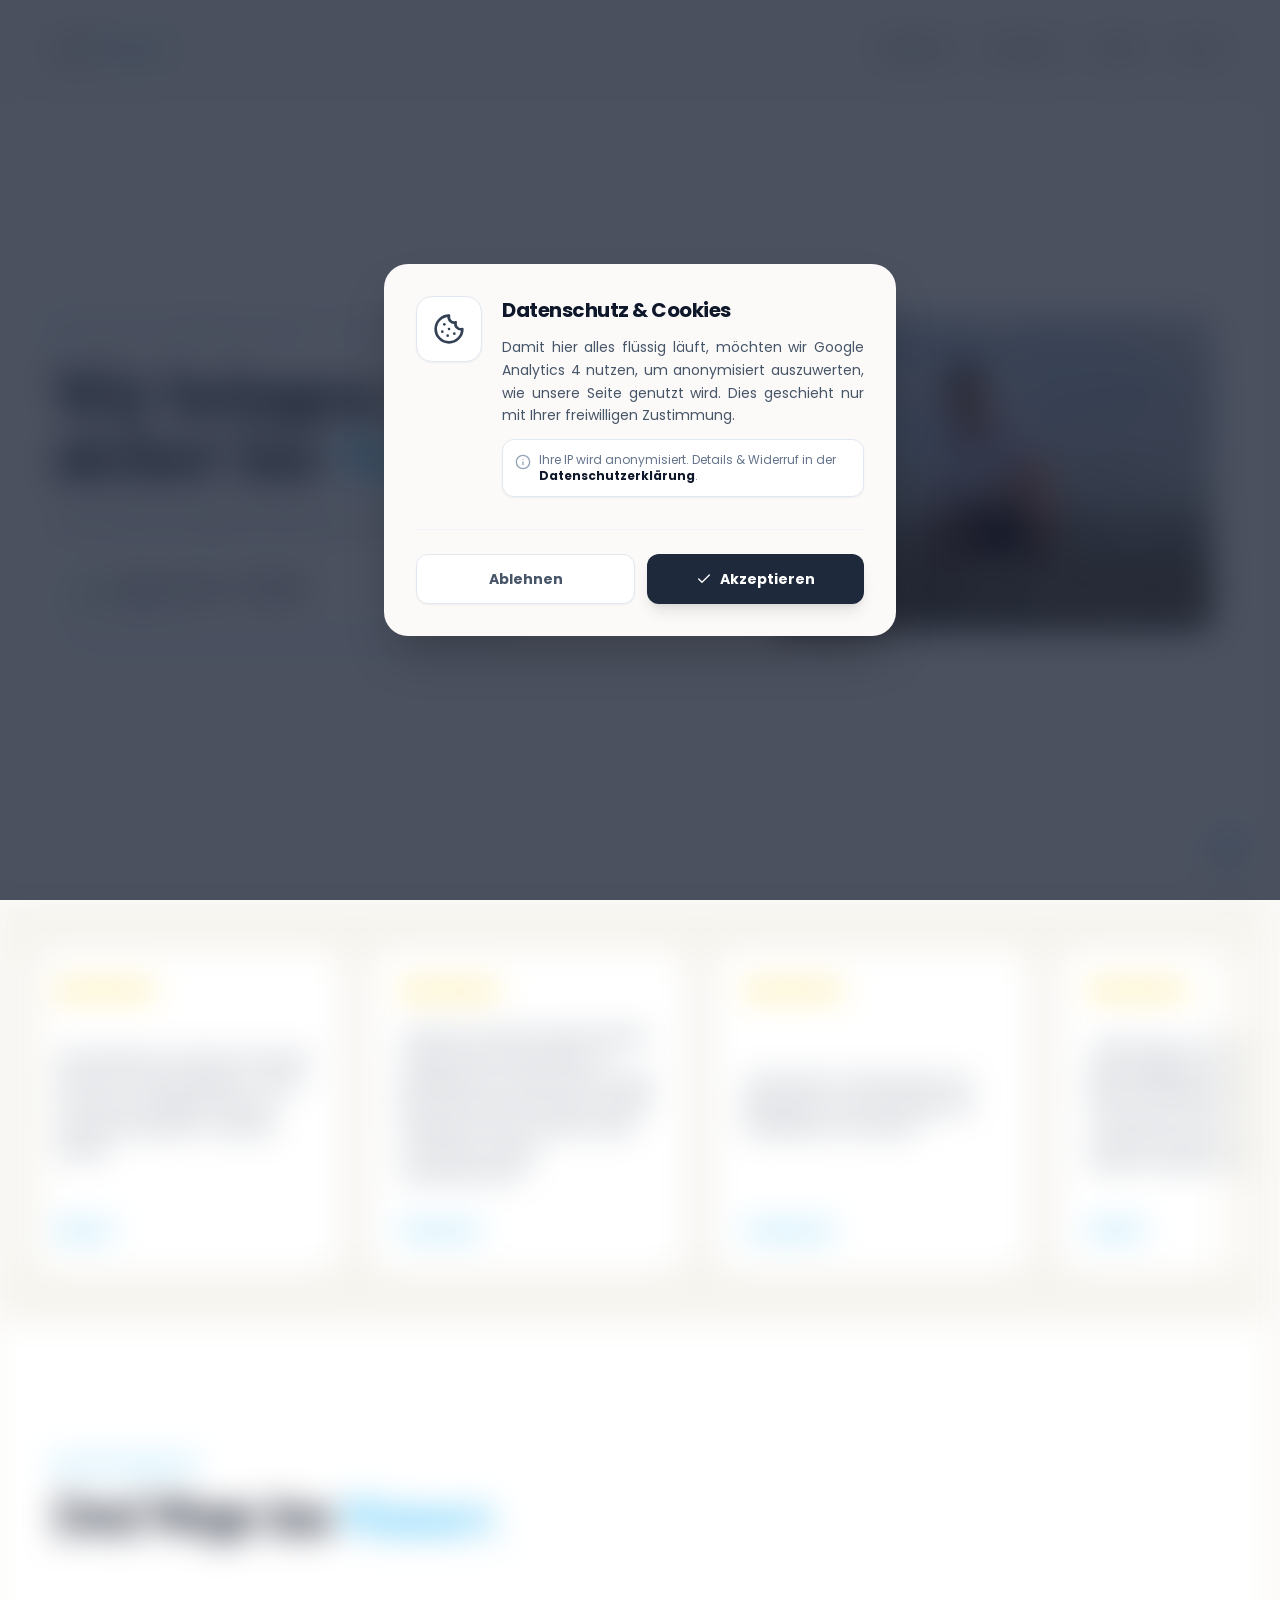
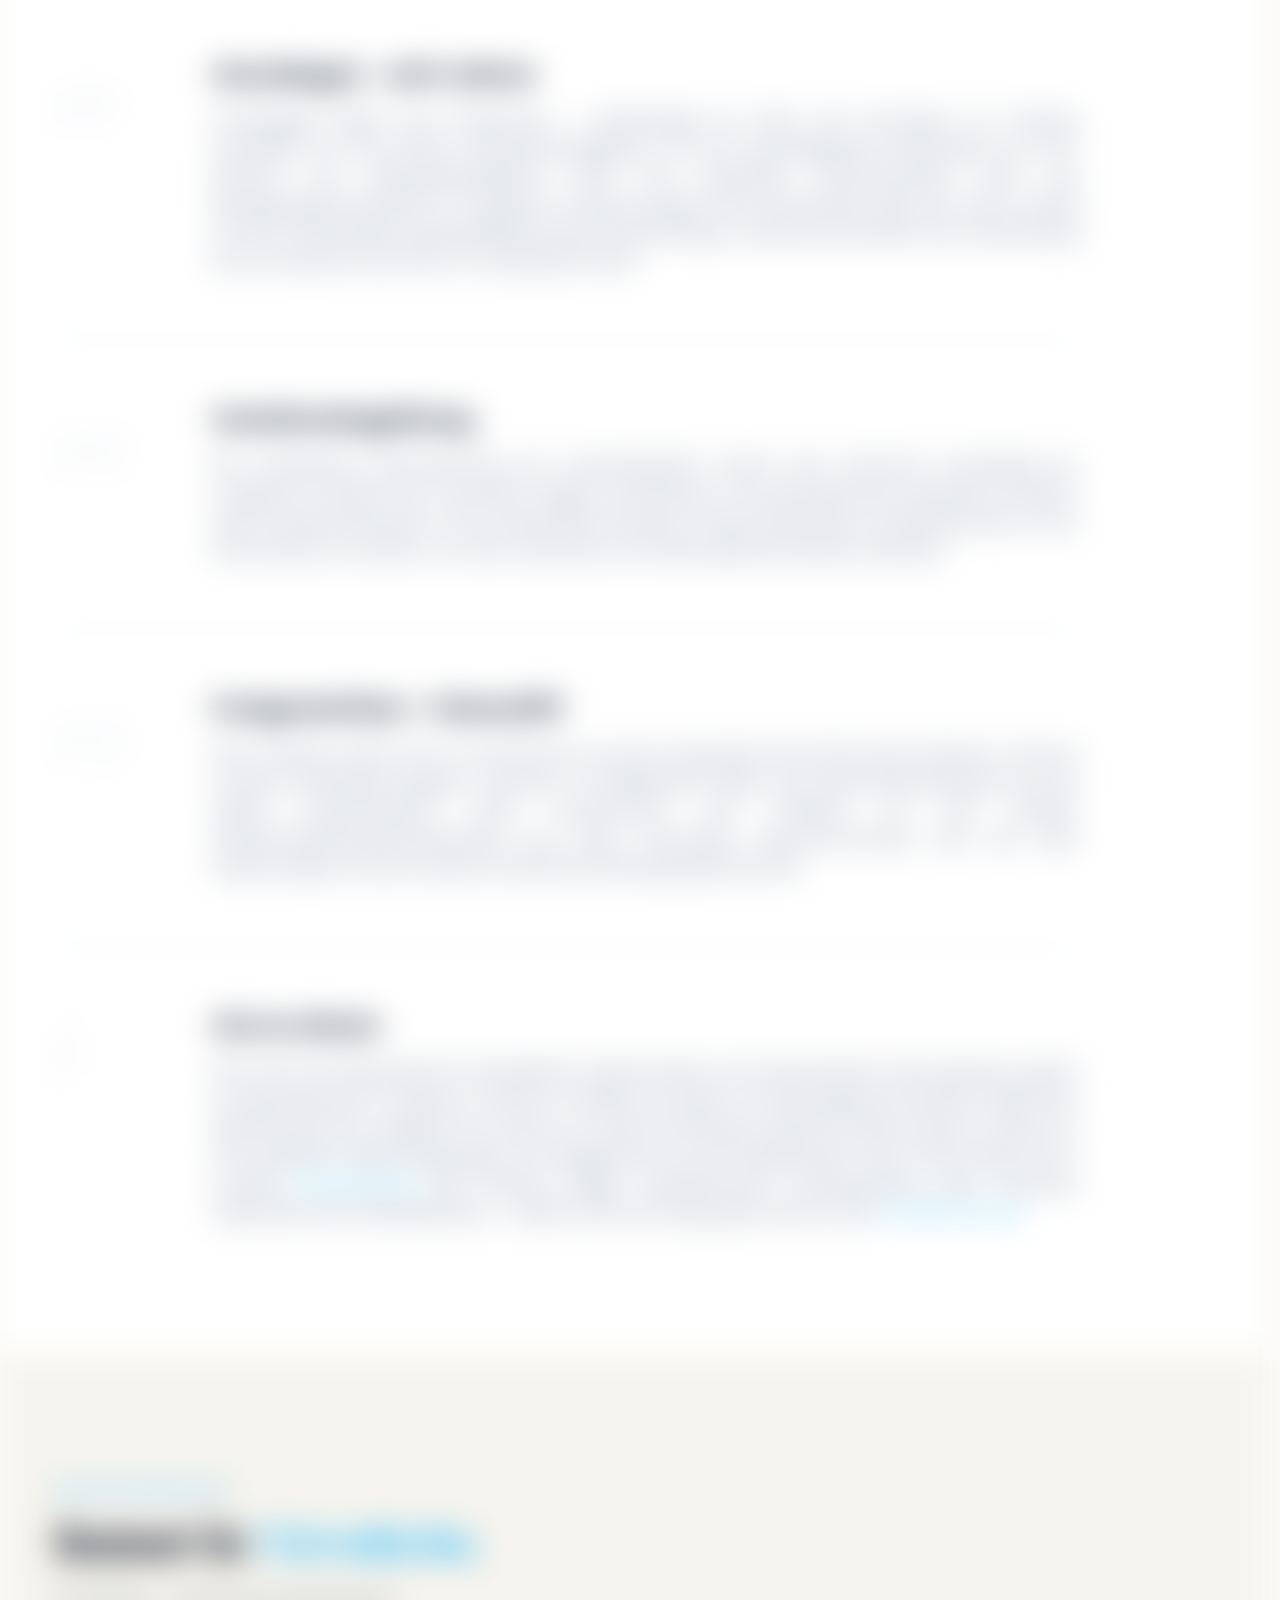
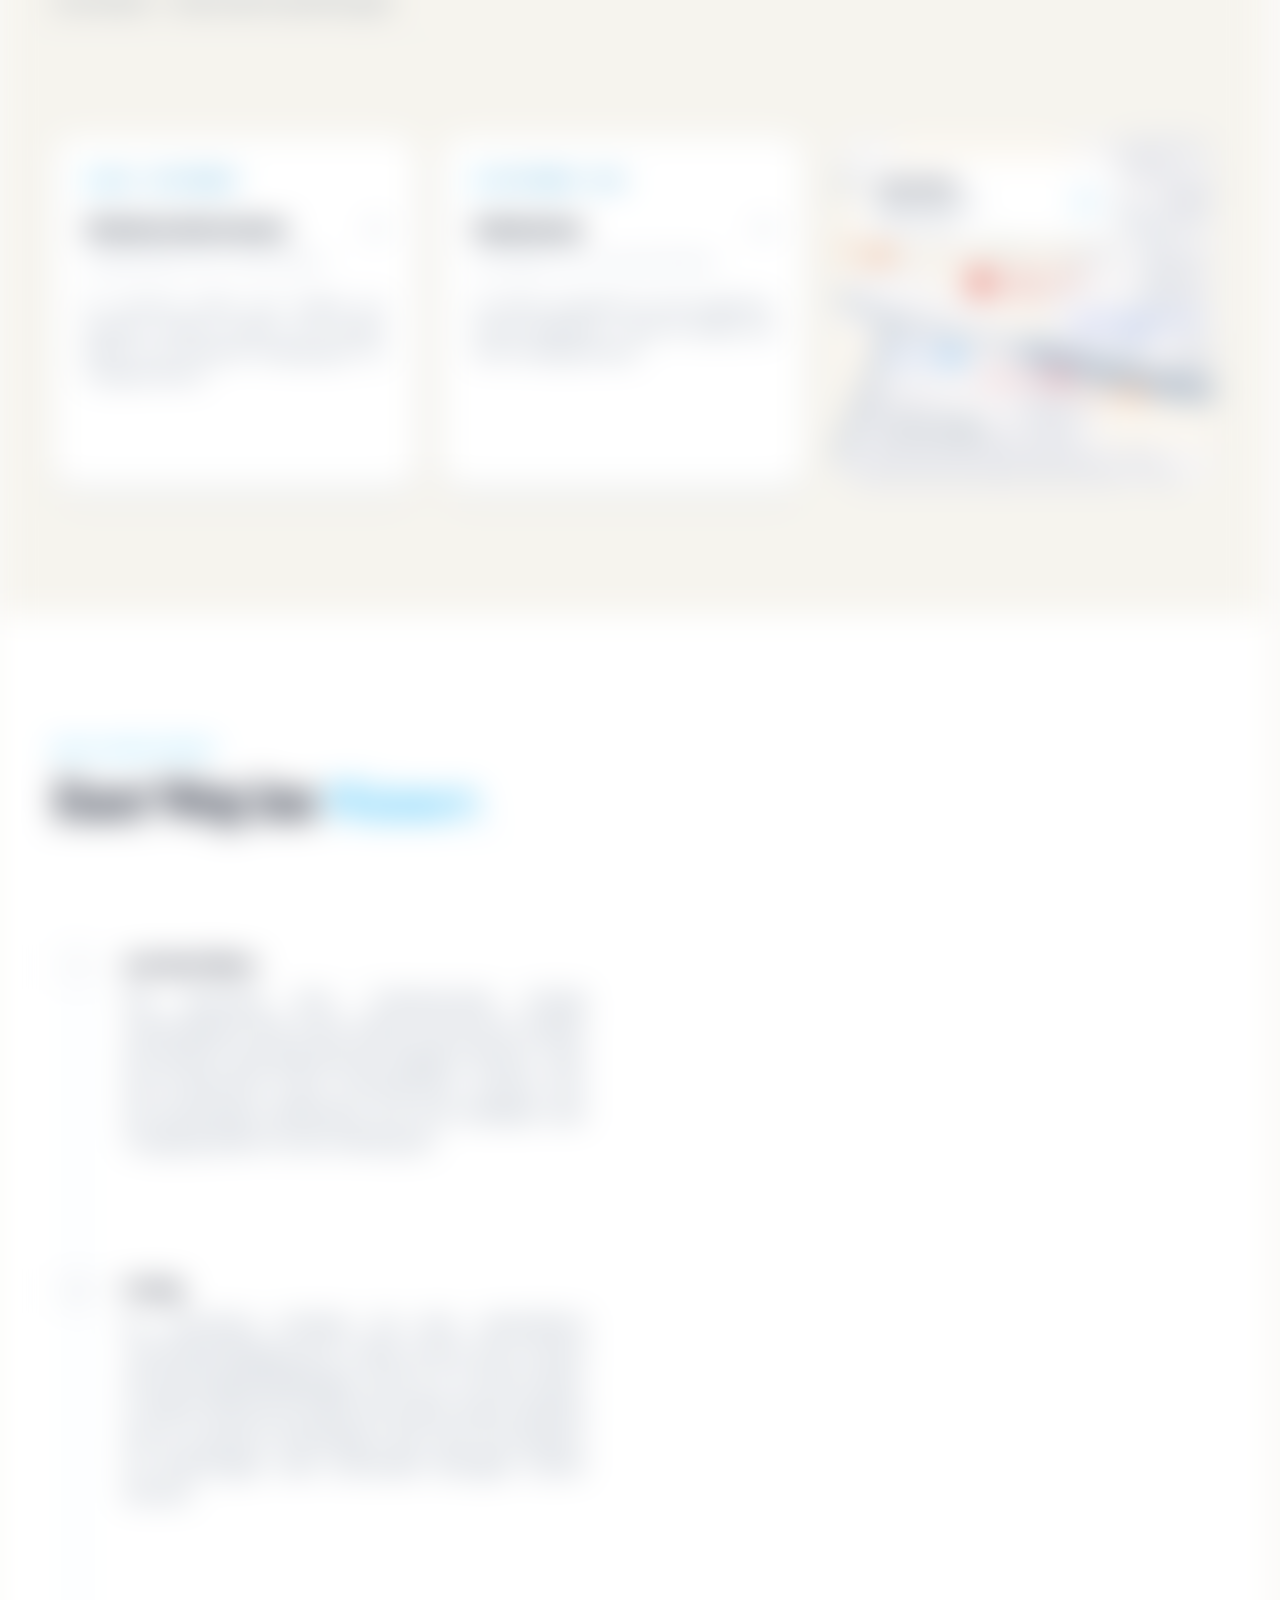
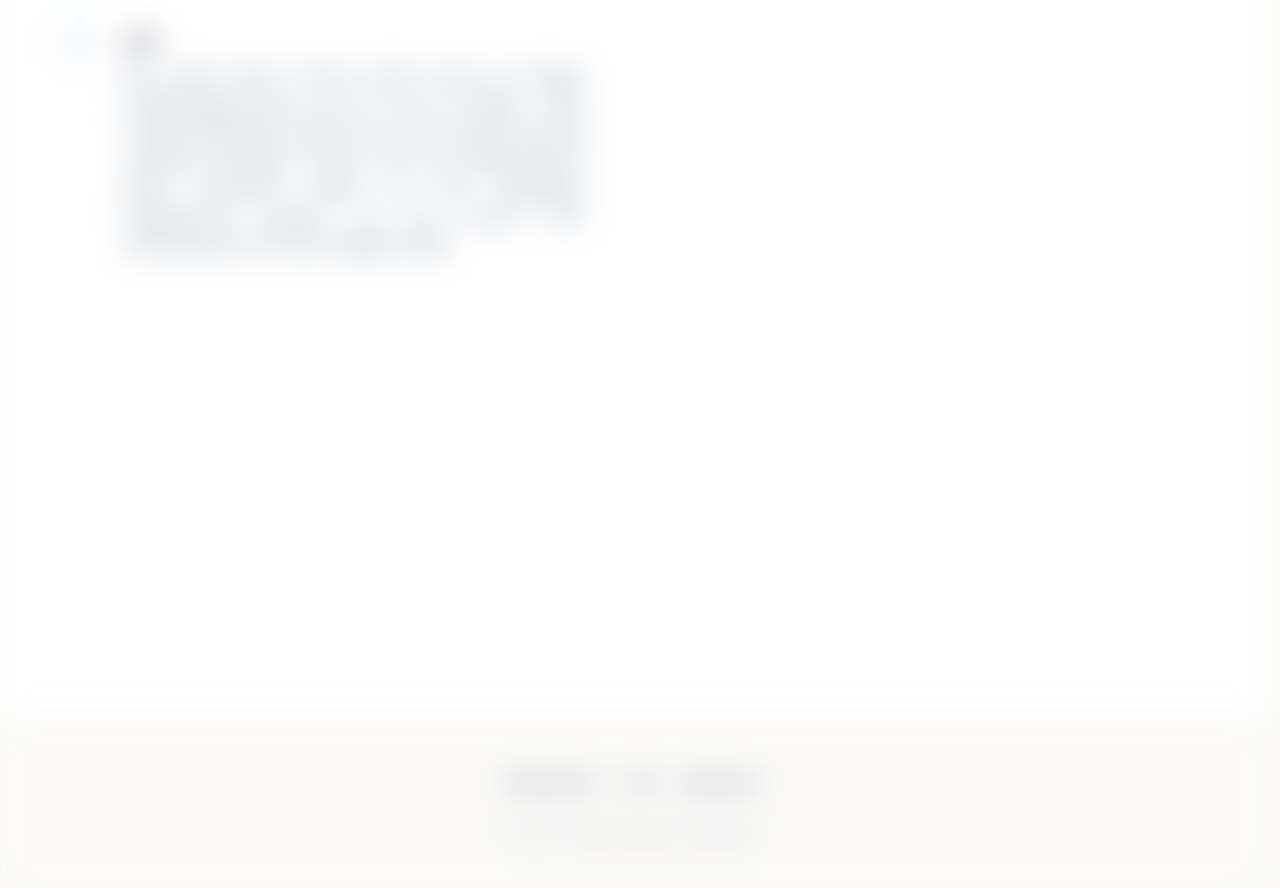
==== commit 1e84f31d: "index.html" ====
--- a/index.html
+++ b/index.html
@@ -1 +1 @@
-<!DOCTYPE html><html lang="de" class="scroll-smooth"><head><meta charset="utf-8"><meta http-equiv="Content-Security-Policy" content="default-src 'self'; script-src 'self' https://www.googletagmanager.com; style-src 'self' 'unsafe-inline'; img-src 'self' data: https://www.google-analytics.com https://www.googletagmanager.com; connect-src 'self' https://www.google-analytics.com https://www.googletagmanager.com https://region1.google-analytics.com; font-src 'self'; worker-src 'self'; object-src 'none'; base-uri 'self';"><meta name="msvalidate.01" content="58B42B8F103EB15114C7AFC816233F91"><meta name="google-site-verification" content="YlKI4FssjU6jEQDyOzNbdwcIOhv516qFAF1RUyDOV6I"><meta name="viewport" content="width=device-width, initial-scale=1.0, viewport-fit=cover"><title>LP-SWIM | Lernen & Perfektionieren</title><link rel="canonical" href="https://lp-swim.github.io/"><link rel="icon" href="https://lp-swim.github.io/favicon.svg" type="image/svg+xml"><link rel="apple-touch-icon" href="https://lp-swim.github.io/app-icon.webp"><link rel="preload" as="font" type="font/woff2" href="./fonts/poppins-v24-latin-regular.woff2" crossorigin><link rel="preload" as="font" type="font/woff2" href="./fonts/poppins-v24-latin-700.woff2" crossorigin><link rel="preload" as="font" type="font/woff2" href="./fonts/playfair-display-v40-latin-regular.woff2" crossorigin><link rel="preload" as="font" type="font/woff2" href="./fonts/playfair-display-v40-latin-italic.woff2" crossorigin><link rel="preload" as="image" href="./img/inhaber-lukas-prehn.webp" type="image/webp" fetchpriority="high"><link rel="preconnect" href="https://www.googletagmanager.com" crossorigin><link rel="preconnect" href="https://www.google-analytics.com" crossorigin><meta name="description" content="Schwimmunterricht in Viernheim – Einzel- und Duo-Unterricht für Groß & Klein. Vom ersten Wasserkontakt bis zur perfekten Technik. Jetzt Kurs buchen!"><meta name="author" content="Lukas Prehn"><meta name="robots" content="index, follow, max-image-preview:large"><meta property="og:type" content="website"><meta property="og:title" content="LP-SWIM | Lernen & Perfektionieren: Privater Schwimmunterricht"><meta property="og:description" content="Privater Schwimmunterricht für Kinder & Erwachsene in Viernheim."><meta property="og:image" content="https://lp-swim.github.io/img/inhaber-lukas-prehn.webp"><meta property="og:image:type" content="image/jpeg"><meta property="og:url" content="https://lp-swim.github.io/"><meta property="og:site_name" content="LP-SWIM"><meta property="og:locale" content="de_DE"><meta name="theme-color" content="#fbfaf8"><meta name="referrer" content="strict-origin-when-cross-origin"><link rel="stylesheet" href="./style.css?v=3.1.4"><link rel="manifest" href="./manifest.json"></head><body class="antialiased pb-0 selection:bg-sky-200 selection:text-sky-900 bg-[#fbfaf8] text-slate-600 font-sans"><svg class="hidden" aria-hidden="true" style="display:none;width:0;height:0;" xmlns="http://www.w3.org/2000/svg"><defs><symbol id="icon-star" viewBox="0 0 24 24" fill="currentColor" stroke="currentColor" stroke-width="2" stroke-linecap="round" stroke-linejoin="round"><polygon points="12 2 15.09 8.26 22 9.27 17 14.14 18.18 21.02 12 17.77 5.82 21.02 7 14.14 2 9.27 8.91 8.26 12 2"/></symbol><symbol id="icon-close" viewBox="0 0 24 24" fill="none" stroke="currentColor" stroke-width="1.5" stroke-linecap="round" stroke-linejoin="round"><line x1="18" y1="6" x2="6" y2="18"></line><line x1="6" y1="6" x2="18" y2="18"></line></symbol><symbol id="icon-user" viewBox="0 0 24 24" fill="none" stroke="currentColor" stroke-width="2" stroke-linecap="round" stroke-linejoin="round"><path d="M19 21v-2a4 4 0 0 0-4-4H9a4 4 0 0 0-4 4v2"/><circle cx="12" cy="7" r="4"/></symbol><symbol id="icon-user-plus" viewBox="0 0 24 24" fill="none" stroke="currentColor" stroke-width="2" stroke-linecap="round" stroke-linejoin="round"><path d="M16 21v-2a4 4 0 0 0-4-4H6a4 4 0 0 0-4 4v2"/><circle cx="9" cy="7" r="4"/><line x1="19" x2="19" y1="8" y2="14"/><line x1="22" x2="16" y1="11" y2="11"/></symbol><symbol id="icon-activity" viewBox="0 0 24 24" fill="none" stroke="currentColor" stroke-width="2" stroke-linecap="round" stroke-linejoin="round"><polyline points="22 12 18 12 15 21 9 3 6 12 2 12"/></symbol><symbol id="icon-map" viewBox="0 0 24 24" fill="none" stroke="currentColor" stroke-width="2" stroke-linecap="round" stroke-linejoin="round"><polygon points="3 6 9 3 15 6 21 3 21 18 15 21 9 18 3 21"/><line x1="9" x2="9" y1="3" y2="18"/><line x1="15" x2="15" y1="6" y2="21"/></symbol><symbol id="icon-sun" viewBox="0 0 24 24" fill="none" stroke="currentColor" stroke-width="2" stroke-linecap="round" stroke-linejoin="round"><circle cx="12" cy="12" r="4"/><path d="M12 2v2"/><path d="M12 20v2"/><path d="m4.93 4.93 1.41 1.41"/><path d="m17.66 17.66 1.41 1.41"/><path d="M2 12h2"/><path d="M20 12h2"/><path d="m6.34 17.66-1.41 1.41"/><path d="m19.07 4.93-1.41 1.41"/></symbol><symbol id="icon-calendar" viewBox="0 0 24 24" fill="none" stroke="currentColor" stroke-width="2" stroke-linecap="round" stroke-linejoin="round"><rect width="18" height="18" x="3" y="4" rx="2" ry="2"/><line x1="16" x2="16" y1="2" y2="6"/><line x1="8" x2="8" y1="2" y2="6"/><line x1="3" x2="21" y1="10" y2="10"/><path d="m9 16 2 2 4-4"/></symbol><symbol id="icon-info" viewBox="0 0 24 24" fill="none" stroke="currentColor" stroke-width="2" stroke-linecap="round" stroke-linejoin="round"><circle cx="12" cy="12" r="10"/><path d="M12 16v-4"/><path d="M12 8h.01"/></symbol><symbol id="icon-external" viewBox="0 0 24 24" fill="none" stroke="currentColor" stroke-width="2" stroke-linecap="round" stroke-linejoin="round"><path d="M15 3h6v6"/><path d="M10 14 21 3"/><path d="M18 13v6a2 2 0 0 1-2 2H5a2 2 0 0 1-2-2V8a2 2 0 0 1 2-2h6"/></symbol><symbol id="icon-shield" viewBox="0 0 24 24" fill="none" stroke="currentColor" stroke-width="2" stroke-linecap="round" stroke-linejoin="round"><path d="M12 22s8-4 8-10V5l-8-3-8 3v7c0 6 8 10 8 10z"></path></symbol><symbol id="icon-clock" viewBox="0 0 24 24" fill="none" stroke="currentColor" stroke-width="2" stroke-linecap="round" stroke-linejoin="round"><circle cx="12" cy="12" r="10"/><polyline points="12 6 12 12 16 14"/></symbol><symbol id="icon-credit-card" viewBox="0 0 24 24" fill="none" stroke="currentColor" stroke-width="2" stroke-linecap="round" stroke-linejoin="round"><rect x="1" y="4" width="22" height="16" rx="2" ry="2"></rect><line x1="1" y1="10" x2="23" y2="10"></line></symbol><symbol id="icon-database" viewBox="0 0 24 24" fill="none" stroke="currentColor" stroke-width="2" stroke-linecap="round" stroke-linejoin="round"><ellipse cx="12" cy="5" rx="9" ry="3"></ellipse><path d="M21 12c0 1.66-4 3-9 3s-9-1.34-9-3"></path><path d="M3 5v14c0 1.66 4 3 9 3s9-1.34 9-3V5"></path></symbol><symbol id="icon-mail" viewBox="0 0 24 24" fill="none" stroke="currentColor" stroke-width="2" stroke-linecap="round" stroke-linejoin="round"><rect width="20" height="16" x="2" y="4" rx="2"/><path d="m22 7-8.97 5.7a1.94 1.94 0 0 1-2.06 0L2 7"/></symbol><symbol id="icon-cookie" viewBox="0 0 24 24" fill="none" stroke="currentColor" stroke-width="2" stroke-linecap="round" stroke-linejoin="round"><path d="M3 12a9 9 0 1 0 9-9 9.75 9.75 0 0 0-6.74 2.74L3 8"/><path d="M3 3v5h5"/></symbol><symbol id="icon-cookie-big" viewBox="0 0 24 24" fill="none" stroke="currentColor" stroke-width="2" stroke-linecap="round" stroke-linejoin="round"><path d="M12 2a10 10 0 1 0 10 10 4 4 0 0 1-5-5 4 4 0 0 1-5-5"/><path d="M8.5 8.5v.01"/><path d="M16 15.5v.01"/><path d="M12 12v.01"/><path d="M11 17v.01"/><path d="M7 14v.01"/></symbol><symbol id="icon-download" viewBox="0 0 24 24" fill="none" stroke="currentColor" stroke-width="2" stroke-linecap="round" stroke-linejoin="round"><path d="M21 15v4a2 2 0 0 1-2 2H5a2 2 0 0 1-2-2v-4"></path><polyline points="7 10 12 15 17 10"></polyline><line x1="12" y1="15" x2="12" y2="3"></line></symbol><symbol id="icon-file-text" viewBox="0 0 24 24" fill="none" stroke="currentColor" stroke-width="2" stroke-linecap="round" stroke-linejoin="round"><path d="M14 2H6a2 2 0 0 0-2 2v16a2 2 0 0 0 2 2h12a2 2 0 0 0 2-2V8z"></path><polyline points="14 2 14 8 20 8"></polyline><line x1="16" y1="13" x2="8" y2="13"></line><line x1="16" y1="17" x2="8" y2="17"></line><polyline points="10 9 9 9 8 9"></polyline></symbol><symbol id="icon-handshake" viewBox="0 0 24 24" fill="none" stroke="currentColor" stroke-width="2" stroke-linecap="round" stroke-linejoin="round"><path d="M20 19.5c0 .8-.8 1.5-1.9 1.5h-2.3c-1 0-1.8-.8-1.8-1.7v-.1c0-.9.8-1.5 1.8-1.5h2.3c1 0 1.9.7 1.9 1.5z"/><path d="M20 10V5a2 2 0 0 0-2-2H4a2 2 0 0 0-2 2v14a2 2 0 0 0 2 2h8"/><path d="M12 12v4"/><path d="M16 12v.1"/><path d="M8 12v.1"/></symbol><symbol id="icon-percent" viewBox="0 0 24 24" fill="none" stroke="currentColor" stroke-width="2" stroke-linecap="round" stroke-linejoin="round"><line x1="19" y1="5" x2="5" y2="19"></line><circle cx="6.5" cy="6.5" r="2.5"></circle><circle cx="17.5" cy="17.5" r="2.5"></circle></symbol><symbol id="icon-umbrella" viewBox="0 0 24 24" fill="none" stroke="currentColor" stroke-width="2" stroke-linecap="round" stroke-linejoin="round"><path d="M22 12a10.06 10.06 0 0 0-20 0Z"></path><path d="M12 12v8a2 2 0 0 0 4 0"></path><path d="M12 2v1"></path></symbol><symbol id="icon-check" viewBox="0 0 24 24" fill="none" stroke="currentColor" stroke-width="2" stroke-linecap="round" stroke-linejoin="round"><path d="M20 6 9 17l-5-5"/></symbol><symbol id="icon-camera" viewBox="0 0 24 24" fill="none" stroke="currentColor" stroke-width="2" stroke-linecap="round" stroke-linejoin="round"><path d="M14.5 4h-5L7 7H4a2 2 0 0 0-2 2v9a2 2 0 0 0 2 2h16a2 2 0 0 0 2-2V9a2 2 0 0 0-2-2h-3l-2.5-3z"></path><circle cx="12" cy="13" r="3"></circle></symbol><symbol id="icon-whatsapp" viewBox="0 0 24 24" fill="none" stroke="currentColor" stroke-width="2" stroke-linecap="round" stroke-linejoin="round"><path d="M21 11.5a8.38 8.38 0 0 1-.9 3.8 8.5 8.5 0 0 1-7.6 4.7 8.38 8.38 0 0 1-3.8-.9L3 21l1.9-5.7a8.38 8.38 0 0 1-.9-3.8 8.5 8.5 0 0 1 4.7-7.6 8.38 8.38 0 0 1 3.8-.9h.5a8.48 8.48 0 0 1 8 8v.5z"></path></symbol></defs></svg><a href="#main-content" class="sr-only focus:not-sr-only focus:absolute focus:top-0 focus:left-0 focus:z-[100] focus:p-4 focus:bg-slate-900 focus:text-white focus:font-bold rounded-br-xl shadow-lg"> Zum Hauptinhalt springen </a><nav aria-label="Hauptnavigation" class="hidden md:flex fixed top-0 inset-x-0 z-50 bg-[#fbfaf8] backdrop-blur-md border-b transition-all duration-300"><div class="container mx-auto max-w-6xl h-24 flex items-center justify-between"><a href="#start" aria-label="Zurück zum Seitenanfang" class="text-2xl font-serif text-slate-900 flex items-center outline-none"> LP-<span class="italic text-[#38bdf8]">SWIM</span></a><div class="flex items-center gap-8 text-sm font-semibold text-slate-500"><a href="#angebote" class="hover:text-slate-900 transition-colors">Angebote</a><a href="#standorte" class="hover:text-slate-900 transition-colors">Standorte</a><a href="#ablauf" class="hover:text-slate-900 transition-colors">Ablauf</a><button type="button" data-open-modal="preisModal" class="hover:text-slate-900 transition-colors outline-none">Preise</button></div></div></nav><nav class="md:hidden fixed top-0 inset-x-0 z-50 bg-[#fbfaf8] backdrop-blur-md h-20 flex items-center justify-between px-6 border-b border-slate-100/60 transition-transform duration-300"><a href="#start" class="text-xl font-serif text-slate-900"> LP-<span class="italic text-[#38bdf8]">SWIM</span></a><div class="relative"><button type="button" id="mobile-menu-btn" class="flex items-center justify-center w-10 h-10 rounded-full bg-white border border-slate-200/80 text-slate-700 shadow-sm outline-none transition-transform active:scale-95" aria-label="Menü öffnen" aria-expanded="false"><svg class="w-5 h-5 transition-transform duration-300" fill="none" stroke="currentColor" stroke-width="2" stroke-linecap="round" stroke-linejoin="round" viewBox="0 0 24 24"><line x1="3" y1="12" x2="21" y2="12"></line><line x1="3" y1="6" x2="21" y2="6"></line><line x1="3" y1="18" x2="21" y2="18"></line></svg></button><div id="mobile-dropdown" class="mobile-nav-popup absolute top-[calc(100%+0.75rem)] right-0 w-[calc(100vw-3rem)] max-w-xs bg-white/95 backdrop-blur-xl border border-slate-100/90 rounded-[2rem] shadow-2xl shadow-slate-900/10 p-3 flex flex-col gap-1 z-50 transition-all duration-300 ease-out origin-top-right"><a href="#angebote" class="block w-full px-5 py-3 text-slate-700 font-medium text-sm text-center rounded-2xl hover:bg-slate-50 active:bg-sky-50 active:text-[#38bdf8] transition-colors">Angebote</a><a href="#standorte" class="block w-full px-5 py-3 text-slate-700 font-medium text-sm text-center rounded-2xl hover:bg-slate-50 active:bg-sky-50 active:text-[#38bdf8] transition-colors">Standorte</a><a href="#ablauf" class="block w-full px-5 py-3 text-slate-700 font-medium text-sm text-center rounded-2xl hover:bg-slate-50 active:bg-sky-50 active:text-[#38bdf8] transition-colors">Ablauf</a><button type="button" class="block w-full px-5 py-3 text-slate-700 font-medium text-sm text-center rounded-2xl hover:bg-slate-50 active:bg-sky-50 active:text-[#38bdf8] transition-colors" data-open-modal="preisModal">Preise</button></div></div></nav><header id="start" tabindex="-1" class="relative overflow-hidden outline-none bg-white hero-fullscreen"><div class="container mx-auto max-w-6xl relative z-10 flex flex-col md:flex-row items-center md:items-stretch justify-between gap-10 md:gap-12"><div class="flex-1 text-left flex flex-col justify-between"><div><div class="stagger-1 inline-flex items-center gap-2 text-slate-400 font-bold tracking-widest uppercase text-[10px] sm:text-xs mb-4 md:mb-6"><div class="w-2.5 h-2.5 bg-[#38bdf8] rounded-full shrink-0"></div> Privater Schwimmunterricht · Viernheim </div><h1 class="stagger-2 font-serif font-semibold text-4xl sm:text-5xl text-slate-900 mb-4 md:mb-6 leading-[1.1]" style="font-size: clamp(1.75rem, 4.8vw, 4.75rem);"><span style="white-space: nowrap;">Wir bringen euch</span><br><span style="white-space: nowrap;">sicher ins <span style="font-style: italic; color: #38bdf8;">Wasser.</span></span></h1><p class="stagger-3 text-slate-500 text-sm sm:text-base md:text-lg mb-8 md:mb-12 max-w-md leading-relaxed text-left"> Vom ersten Wasserkontakt bis zur Technikverfeinerung. </p></div><a href="https://calendly.com/lp-swim" target="_blank" rel="noopener noreferrer" class="stagger-5 inline-flex flex-row items-center justify-between bg-white rounded-full p-3 px-5 sm:p-4 sm:px-6 shadow-xl shadow-slate-200/40 border border-slate-100 hover:-translate-y-0.5 hover:border-slate-200 transition-all w-full max-w-[26rem] gap-2 outline-none"><div class="flex items-center gap-2 sm:gap-3"><div class="relative flex h-2.5 w-2.5 sm:h-3 sm:w-3 shrink-0"><span class="animate-ping absolute inline-flex h-full w-full rounded-full bg-green-400 opacity-75"></span><span class="relative inline-flex rounded-full h-2.5 w-2.5 sm:h-3 sm:w-3 bg-green-500"></span></div><div class="text-left"><div class="font-bold text-slate-800 text-[11px] sm:text-sm leading-tight">Termine im Sep. verfügbar</div><div class="text-[9px] sm:text-xs text-slate-400">Jetzt buchen</div></div></div><svg aria-hidden="true" class="w-4 h-4 text-slate-400"><use href="#icon-external"></use></svg></a></div><div class="stagger-2 flex-1 relative w-full"><div class="w-full h-full max-w-lg mx-auto rounded-2xl md:rounded-xl shadow-2xl overflow-hidden relative hero-img-wrapper"><img src="./img/inhaber-lukas-prehn.webp" alt="Lukas Prehn" class="w-full h-full object-cover" fetchpriority="high"><div class="absolute inset-0 pointer-events-none bg-gradient-to-t from-black/50 via-transparent to-transparent"></div><div class="absolute bottom-4 sm:bottom-6 left-0 right-0 flex flex-nowrap justify-center items-center gap-1.5 sm:gap-4 text-[8.5px] min-[375px]:text-[9.5px] sm:text-xs font-medium text-white/95 drop-shadow-md text-center tracking-wide pointer-events-none whitespace-nowrap px-2"><span>Staatl. anerkannt FAB</span><span class="text-white/40">|</span><span>Gründer</span><span class="text-white/40">|</span><span>Verbandsgeprüft (DSLV)</span></div></div></div></div></header><main id="main-content" tabindex="-1" class="outline-none bg-[#fbfaf8]"><section class="full-width-marquee py-12 bg-footer-beige border-y border-slate-100" aria-label="Kundenbewertungen"><div class="relative w-full overflow-hidden marquee-mask" aria-hidden="true"><div class="flex w-max animate-marquee gap-4 sm:gap-6 items-stretch pl-4 pr-8 sm:pl-6 sm:pr-12"><figure class="w-[80vw] sm:w-[320px] shrink-0 p-6 sm:p-8 rounded-3xl bg-white border border-slate-100 shadow-xl shadow-slate-200/20 flex flex-col justify-between"><div class="flex mb-4 gap-1 text-yellow-400"><svg class="w-4 h-4 fill-current" viewBox="0 0 24 24"><use href="#icon-star"></use></svg><svg class="w-4 h-4 fill-current" viewBox="0 0 24 24"><use href="#icon-star"></use></svg><svg class="w-4 h-4 fill-current" viewBox="0 0 24 24"><use href="#icon-star"></use></svg><svg class="w-4 h-4 fill-current" viewBox="0 0 24 24"><use href="#icon-star"></use></svg><svg class="w-4 h-4 fill-current" viewBox="0 0 24 24"><use href="#icon-star"></use></svg></div><blockquote class="text-slate-600 text-sm leading-relaxed italic font-serif mb-6">„Die 60 Minuten Schwimmunterricht sind wie im Flug vergangen – leicht in der Kommunikation und sehr interessant gestaltet. Jederzeit wieder!“</blockquote><figcaption class="font-bold text-[#38bdf8] text-sm">Diana Y.</figcaption></figure><figure class="w-[80vw] sm:w-[320px] shrink-0 p-6 sm:p-8 rounded-3xl bg-white border border-slate-100 shadow-xl shadow-slate-200/20 flex flex-col justify-between"><div class="flex mb-4 gap-1 text-yellow-400"><svg class="w-4 h-4 fill-current" viewBox="0 0 24 24"><use href="#icon-star"></use></svg><svg class="w-4 h-4 fill-current" viewBox="0 0 24 24"><use href="#icon-star"></use></svg><svg class="w-4 h-4 fill-current" viewBox="0 0 24 24"><use href="#icon-star"></use></svg><svg class="w-4 h-4 fill-current" viewBox="0 0 24 24"><use href="#icon-star"></use></svg><svg class="w-4 h-4 fill-current" viewBox="0 0 24 24"><use href="#icon-star"></use></svg></div><blockquote class="text-slate-600 text-sm leading-relaxed italic font-serif mb-6">„Lukas ist ein super Schwimmlehrer! Er erklärt alles verständlich, ist geduldig und motiviert einen richtig gut. Die Schwimmstunden machen viel Spaß und man merkt schnell Fortschritte. Absolut empfehlenswert!“</blockquote><figcaption class="font-bold text-[#38bdf8] text-sm">Domenico</figcaption></figure><figure class="w-[80vw] sm:w-[320px] shrink-0 p-6 sm:p-8 rounded-3xl bg-white border border-slate-100 shadow-xl shadow-slate-200/20 flex flex-col justify-between"><div class="flex mb-4 gap-1 text-yellow-400"><svg class="w-4 h-4 fill-current" viewBox="0 0 24 24"><use href="#icon-star"></use></svg><svg class="w-4 h-4 fill-current" viewBox="0 0 24 24"><use href="#icon-star"></use></svg><svg class="w-4 h-4 fill-current" viewBox="0 0 24 24"><use href="#icon-star"></use></svg><svg class="w-4 h-4 fill-current" viewBox="0 0 24 24"><use href="#icon-star"></use></svg><svg class="w-4 h-4 fill-current" viewBox="0 0 24 24"><use href="#icon-star"></use></svg></div><blockquote class="text-slate-600 text-sm leading-relaxed italic font-serif mb-6">„Dank seiner motivierenden und liebevollen Art. Sehr Professional, Geduldig und freundlich!“</blockquote><figcaption class="font-bold text-[#38bdf8] text-sm">Prasanna R.</figcaption></figure><figure class="w-[80vw] sm:w-[320px] shrink-0 p-6 sm:p-8 rounded-3xl bg-white border border-slate-100 shadow-xl shadow-slate-200/20 flex flex-col justify-between"><div class="flex mb-4 gap-1 text-yellow-400"><svg class="w-4 h-4 fill-current" viewBox="0 0 24 24"><use href="#icon-star"></use></svg><svg class="w-4 h-4 fill-current" viewBox="0 0 24 24"><use href="#icon-star"></use></svg><svg class="w-4 h-4 fill-current" viewBox="0 0 24 24"><use href="#icon-star"></use></svg><svg class="w-4 h-4 fill-current" viewBox="0 0 24 24"><use href="#icon-star"></use></svg><svg class="w-4 h-4 fill-current" viewBox="0 0 24 24"><use href="#icon-star"></use></svg></div><blockquote class="text-slate-600 text-sm leading-relaxed italic font-serif mb-6">„Toller Lehrer, es hat alles echt super geklappt und das mit einer Ruhe und Geduld. Wenn meine Tochter jetzt nicht schon schwimmen könnte dank ihm, würde ich wieder hingehen.“</blockquote><figcaption class="font-bold text-[#38bdf8] text-sm">Steff B.</figcaption></figure><figure class="w-[80vw] sm:w-[320px] shrink-0 p-6 sm:p-8 rounded-3xl bg-white border border-slate-100 shadow-xl shadow-slate-200/20 flex flex-col justify-between"><div class="flex mb-4 gap-1 text-yellow-400"><svg class="w-4 h-4 fill-current" viewBox="0 0 24 24"><use href="#icon-star"></use></svg><svg class="w-4 h-4 fill-current" viewBox="0 0 24 24"><use href="#icon-star"></use></svg><svg class="w-4 h-4 fill-current" viewBox="0 0 24 24"><use href="#icon-star"></use></svg><svg class="w-4 h-4 fill-current" viewBox="0 0 24 24"><use href="#icon-star"></use></svg><svg class="w-4 h-4 fill-current" viewBox="0 0 24 24"><use href="#icon-star"></use></svg></div><blockquote class="text-slate-600 text-sm leading-relaxed italic font-serif mb-6">„Wir hatten eine private Schwimmstunde für unser Kind und sind total begeistert! Die Stunde war sehr informativ, kindgerecht und voller wertvoller Tipps. Unser Kind hat sich sofort wohlgefühlt und viel gelernt. Absolut empfehlenswert – wir kommen sehr gerne wieder!“</blockquote><figcaption class="font-bold text-[#38bdf8] text-sm">Verena I.</figcaption></figure><figure class="w-[80vw] sm:w-[320px] shrink-0 p-6 sm:p-8 rounded-3xl bg-white border border-slate-100 shadow-xl shadow-slate-200/20 flex flex-col justify-between"><div class="flex mb-4 gap-1 text-yellow-400"><svg class="w-4 h-4 fill-current" viewBox="0 0 24 24"><use href="#icon-star"></use></svg><svg class="w-4 h-4 fill-current" viewBox="0 0 24 24"><use href="#icon-star"></use></svg><svg class="w-4 h-4 fill-current" viewBox="0 0 24 24"><use href="#icon-star"></use></svg><svg class="w-4 h-4 fill-current" viewBox="0 0 24 24"><use href="#icon-star"></use></svg><svg class="w-4 h-4 fill-current" viewBox="0 0 24 24"><use href="#icon-star"></use></svg></div><blockquote class="text-slate-600 text-sm leading-relaxed italic font-serif mb-6">„Lukas ist ein toller Schwimmlehrer, der zu 100% präsent ist, dabei konsequent und zugleich einfühlsam arbeitet. In kurzer Zeit konnten wir persönliche Erfolge verzeichnen.“</blockquote><figcaption class="font-bold text-[#38bdf8] text-sm">Angie</figcaption></figure><figure class="w-[80vw] sm:w-[320px] shrink-0 p-6 sm:p-8 rounded-3xl bg-white border border-slate-100 shadow-xl shadow-slate-200/20 flex flex-col justify-between"><div class="flex mb-4 gap-1 text-yellow-400"><svg class="w-4 h-4 fill-current" viewBox="0 0 24 24"><use href="#icon-star"></use></svg><svg class="w-4 h-4 fill-current" viewBox="0 0 24 24"><use href="#icon-star"></use></svg><svg class="w-4 h-4 fill-current" viewBox="0 0 24 24"><use href="#icon-star"></use></svg><svg class="w-4 h-4 fill-current" viewBox="0 0 24 24"><use href="#icon-star"></use></svg><svg class="w-4 h-4 fill-current" viewBox="0 0 24 24"><use href="#icon-star"></use></svg></div><blockquote class="text-slate-600 text-sm leading-relaxed italic font-serif mb-6">„Super netter Schwimmlehrer. Super Geduld. Immer wieder gerne. Meine Tochter hat sich sehr wohl gefühlt“</blockquote><figcaption class="font-bold text-[#38bdf8] text-sm">Kerstin A.</figcaption></figure><figure class="w-[80vw] sm:w-[320px] shrink-0 p-6 sm:p-8 rounded-3xl bg-white border border-slate-100 shadow-xl shadow-slate-200/20 flex flex-col justify-between"><div class="flex mb-4 gap-1 text-yellow-400"><svg class="w-4 h-4 fill-current" viewBox="0 0 24 24"><use href="#icon-star"></use></svg><svg class="w-4 h-4 fill-current" viewBox="0 0 24 24"><use href="#icon-star"></use></svg><svg class="w-4 h-4 fill-current" viewBox="0 0 24 24"><use href="#icon-star"></use></svg><svg class="w-4 h-4 fill-current" viewBox="0 0 24 24"><use href="#icon-star"></use></svg><svg class="w-4 h-4 fill-current" viewBox="0 0 24 24"><use href="#icon-star"></use></svg></div><blockquote class="text-slate-600 text-sm leading-relaxed italic font-serif mb-6">„Ich habe Lukas beim Unterricht an einem überfüllten Samstag kennengelernt und war von der Art wie er mit seinem Schüler umging begeistert. Darauf hin habe ich über die Website versucht einen Termin für meine Tochter zu buchen was für mich erstmal schwierig war, …“</blockquote><figcaption class="font-bold text-[#38bdf8] text-sm">Jennifer H.</figcaption></figure><figure class="w-[80vw] sm:w-[320px] shrink-0 p-6 sm:p-8 rounded-3xl bg-white border border-slate-100 shadow-xl shadow-slate-200/20 flex flex-col justify-between"><div class="flex mb-4 gap-1 text-yellow-400"><svg class="w-4 h-4 fill-current" viewBox="0 0 24 24"><use href="#icon-star"></use></svg><svg class="w-4 h-4 fill-current" viewBox="0 0 24 24"><use href="#icon-star"></use></svg><svg class="w-4 h-4 fill-current" viewBox="0 0 24 24"><use href="#icon-star"></use></svg><svg class="w-4 h-4 fill-current" viewBox="0 0 24 24"><use href="#icon-star"></use></svg><svg class="w-4 h-4 fill-current" viewBox="0 0 24 24"><use href="#icon-star"></use></svg></div><blockquote class="text-slate-600 text-sm leading-relaxed italic font-serif mb-6">„Wir sind sehr begeistert. Nachdem leider die Qualität des anderen Schwimmkurs stark abgenommen hat, haben wir uns für einen Privatlehrer (auf Empfehlung) genommen. Das ist und war die beste Entscheidung. Sehr professionell und lieb.“</blockquote><figcaption class="font-bold text-[#38bdf8] text-sm">Marco S.</figcaption></figure><figure class="w-[80vw] sm:w-[320px] shrink-0 p-6 sm:p-8 rounded-3xl bg-white border border-slate-100 shadow-xl shadow-slate-200/20 flex flex-col justify-between"><div class="flex mb-4 gap-1 text-yellow-400"><svg class="w-4 h-4 fill-current" viewBox="0 0 24 24"><use href="#icon-star"></use></svg><svg class="w-4 h-4 fill-current" viewBox="0 0 24 24"><use href="#icon-star"></use></svg><svg class="w-4 h-4 fill-current" viewBox="0 0 24 24"><use href="#icon-star"></use></svg><svg class="w-4 h-4 fill-current" viewBox="0 0 24 24"><use href="#icon-star"></use></svg><svg class="w-4 h-4 fill-current" viewBox="0 0 24 24"><use href="#icon-star"></use></svg></div><blockquote class="text-slate-600 text-sm leading-relaxed italic font-serif mb-6">„Professioneller und kindgerechter Schwimmunterricht. Mein acht jähriger Sohn fühlt sich sicher und aufgehoben. Außerdem gibt Herr Prehn gute Tipps zum Üben für zu Hause.“</blockquote><figcaption class="font-bold text-[#38bdf8] text-sm">Jacqueline R.</figcaption></figure><figure class="w-[80vw] sm:w-[320px] shrink-0 p-6 sm:p-8 rounded-3xl bg-white border border-slate-100 shadow-xl shadow-slate-200/20 flex flex-col justify-between"><div class="flex mb-4 gap-1 text-yellow-400"><svg class="w-4 h-4 fill-current" viewBox="0 0 24 24"><use href="#icon-star"></use></svg><svg class="w-4 h-4 fill-current" viewBox="0 0 24 24"><use href="#icon-star"></use></svg><svg class="w-4 h-4 fill-current" viewBox="0 0 24 24"><use href="#icon-star"></use></svg><svg class="w-4 h-4 fill-current" viewBox="0 0 24 24"><use href="#icon-star"></use></svg><svg class="w-4 h-4 fill-current" viewBox="0 0 24 24"><use href="#icon-star"></use></svg></div><blockquote class="text-slate-600 text-sm leading-relaxed italic font-serif mb-6">„Der private Schwimmunterricht bei Lukas war ein voller Erfolg! Er ist unglaublich professionell, geduldig und hat eine fantastische Art, Wissen zu vermitteln. Die Fortschritte, die meine Kinder gemacht haben, sind toll. Besonders toll ist die individuelle Betreuung …“</blockquote><figcaption class="font-bold text-[#38bdf8] text-sm">Katja L.</figcaption></figure><figure class="w-[80vw] sm:w-[320px] shrink-0 p-6 sm:p-8 rounded-3xl bg-white border border-slate-100 shadow-xl shadow-slate-200/20 flex flex-col justify-between"><div class="flex mb-4 gap-1 text-yellow-400"><svg class="w-4 h-4 fill-current" viewBox="0 0 24 24"><use href="#icon-star"></use></svg><svg class="w-4 h-4 fill-current" viewBox="0 0 24 24"><use href="#icon-star"></use></svg><svg class="w-4 h-4 fill-current" viewBox="0 0 24 24"><use href="#icon-star"></use></svg><svg class="w-4 h-4 fill-current" viewBox="0 0 24 24"><use href="#icon-star"></use></svg><svg class="w-4 h-4 fill-current" viewBox="0 0 24 24"><use href="#icon-star"></use></svg></div><blockquote class="text-slate-600 text-sm leading-relaxed italic font-serif mb-6">„Top! Absolut empfehlenswert. Lukas kann sehr gut erklären, geht immer auf einen ein. Der Kurs macht sehr viel Spaß und ist effektiv.“</blockquote><figcaption class="font-bold text-[#38bdf8] text-sm">Sabine W.</figcaption></figure><figure class="w-[80vw] sm:w-[320px] shrink-0 p-6 sm:p-8 rounded-3xl bg-white border border-slate-100 shadow-xl shadow-slate-200/20 flex flex-col justify-between"><div class="flex mb-4 gap-1 text-yellow-400"><svg class="w-4 h-4 fill-current" viewBox="0 0 24 24"><use href="#icon-star"></use></svg><svg class="w-4 h-4 fill-current" viewBox="0 0 24 24"><use href="#icon-star"></use></svg><svg class="w-4 h-4 fill-current" viewBox="0 0 24 24"><use href="#icon-star"></use></svg><svg class="w-4 h-4 fill-current" viewBox="0 0 24 24"><use href="#icon-star"></use></svg><svg class="w-4 h-4 fill-current" viewBox="0 0 24 24"><use href="#icon-star"></use></svg></div><blockquote class="text-slate-600 text-sm leading-relaxed italic font-serif mb-6">„Sehr nett und kompetent, mein Sohn hat sich sehr wohl gefühlt, und man hat in der ersten Stunde schon Fortschritte gesehen.“</blockquote><figcaption class="font-bold text-[#38bdf8] text-sm">Julia K.</figcaption></figure><figure class="w-[80vw] sm:w-[320px] shrink-0 p-6 sm:p-8 rounded-3xl bg-white border border-slate-100 shadow-xl shadow-slate-200/20 flex flex-col justify-between"><div class="flex mb-4 gap-1 text-yellow-400"><svg class="w-4 h-4 fill-current" viewBox="0 0 24 24"><use href="#icon-star"></use></svg><svg class="w-4 h-4 fill-current" viewBox="0 0 24 24"><use href="#icon-star"></use></svg><svg class="w-4 h-4 fill-current" viewBox="0 0 24 24"><use href="#icon-star"></use></svg><svg class="w-4 h-4 fill-current" viewBox="0 0 24 24"><use href="#icon-star"></use></svg><svg class="w-4 h-4 fill-current" viewBox="0 0 24 24"><use href="#icon-star"></use></svg></div><blockquote class="text-slate-600 text-sm leading-relaxed italic font-serif mb-6">„Freundlicher und professioneller Umgang. Unser Kind fühlte sich sehr wohl und konnte in der ersten Schwimmstunde viele nützliche Tipps bekommen, auf denen wir künftig aufbauen können.“</blockquote><figcaption class="font-bold text-[#38bdf8] text-sm">Marc K.</figcaption></figure></div></div></section><section class="w-full py-20 md:py-32 bg-white" aria-labelledby="angebote-heading"><div class="container mx-auto max-w-6xl"><div id="angebote" class="mb-12 md:mb-24 sticky-heading bg-fade-white"><span class="text-[#38bdf8] font-bold tracking-widest uppercase text-xs mb-4 block pt-2">Was wir anbieten</span><h2 id="angebote-heading" class="font-serif font-semibold text-4xl md:text-5xl text-slate-900 leading-tight whitespace-nowrap tracking-tight" style="font-size: clamp(1.5rem, 7.5vw, 3rem);"> Drei Wege ins <span class="italic text-[#38bdf8]">Wasser.</span></h2></div><div class="space-y-0 max-w-5xl"><article class="flex flex-col md:flex-row gap-4 md:gap-16 border-b border-slate-200 py-10 md:py-16 first:pt-0"><div class="font-serif italic text-5xl md:text-7xl text-slate-200/60 w-24 shrink-0">01</div><div><h3 class="text-xl md:text-2xl font-bold text-slate-800 mb-3 md:mb-4">Grundlagen – ab 5 Jahren</h3><p class="text-slate-500 leading-relaxed text-sm md:text-lg"> Grundlagen bilden das Fundament – unabhängig von Alter und Vorwissen. Im Training erarbeiten wir die sichere Wasserbewältigung, von der grundlegenden Kinästhesie bis zum Erlernen der Bewegungsabläufe. Über die passende Atemmechanik führt die Bewegungskoordination zu sauberen Schwimmzügen. Bei Erwachsenen liegt der Fokus häufig auf der schrittweisen Desensibilisierung bei Wasserangst, während bei Kindern die Vorbereitung bis zur Abnahme der DSA im Vordergrund steht. </p></div></article><article class="flex flex-col md:flex-row gap-4 md:gap-16 border-b border-slate-200 py-10 md:py-16"><div class="font-serif italic text-5xl md:text-7xl text-slate-200/60 w-24 shrink-0">02</div><div><h3 class="text-xl md:text-2xl font-bold text-slate-800 mb-3 md:mb-4">Schwimmbegleitung</h3><p class="text-slate-500 leading-relaxed text-sm md:text-lg"> Die verlässliche Wahrnehmung der Aufsichtspflicht sichert den Unterricht nachhaltig ab. Tragische Vorfälle wie in Konstanz zeigen schmerzhaft, wie essenziell eine lückenlose Aufsicht beim Schulschwimmen ist. Wir unterstützen Schulen im Raum Mannheim am Beckenrand, um ein Lernumfeld zu schaffen, von dem Lehrende und Schüler gleichermaßen profitieren. </p></div></article><article class="flex flex-col md:flex-row gap-4 md:gap-16 border-b border-slate-200 py-10 md:py-16"><div class="font-serif italic text-5xl md:text-7xl text-slate-200/60 w-24 shrink-0">03</div><div><h3 class="text-xl md:text-2xl font-bold text-slate-800 mb-3 md:mb-4">Fortgeschritten – Feinschliff</h3><p class="text-slate-500 leading-relaxed text-sm md:text-lg"> Das Training richtet sich an Schwimmer ab dem Äquivalent des DSA-Bronze-Niveaus, die ihre Technik nachhaltig steigern möchten. Im Mittelpunkt stehen die Atemrhythmisierung und die ideale Körperrotation beim Schwimmen. Wir arbeiten an der aktiven Wasserwiderstandsminimierung und einer kraftvollen Zug-Druck-Phase. Das Ziel aller Anpassungen ist eine messbar verbesserte Bewegungsökonomie. </p></div></article><article class="flex flex-col md:flex-row gap-4 md:gap-16 pt-10 md:pt-16"><div class="font-serif italic text-5xl md:text-7xl text-slate-200/60 w-24 shrink-0">i</div><div class="flex-1 w-full"><h3 class="text-xl md:text-2xl font-bold text-slate-800 mb-3 md:mb-4">Gut zu wissen</h3><p class="text-slate-500 leading-relaxed text-sm md:text-lg"> Wir sind auf Einzelunterricht spezialisiert, bieten Paaren und Geschwistern aber genauso gerne ein gemeinsames Training zu zweit an. Wählen Sie dafür im Buchungsportal einfach direkt das gewünschte Duo-Angebot aus. Damit wir unsere 60 Minuten optimal nutzen können, treffen wir uns pünktlich, fertig umgezogen und abgeduscht bei der Badeaufsicht. Alle Tarife finden Sie in unserer <button type="button" data-open-modal="preisModal" class="text-[#38bdf8] hover:underline outline-none">Preisübersicht</button>. Bei offenen Fragen, Hausbesuchen, Kooperationen oder Terminen außerhalb des Onlinekalenders – stellen Sie Ihre Anfrage gerne über unser <a href="https://calendly.com/lp-swim/fragen-und-sondertermine" target="_blank" rel="noopener noreferrer" class="text-[#38bdf8] hover:underline outline-none">Kontaktformular</a>. </p></div></article></div></div></section><section class="w-full py-20 md:py-32 bg-footer-beige border-t border-slate-100" aria-labelledby="standorte-heading"><div class="container mx-auto max-w-6xl"><div id="standorte" class="mb-12 md:mb-24 sticky-heading bg-fade-beige"><span class="text-[#38bdf8] font-bold tracking-widest uppercase text-xs mb-4 block">Wo wir unterrichten</span><h2 id="standorte-heading" class="font-serif font-semibold text-4xl md:text-5xl text-slate-900 leading-tight mb-4 md:mb-6 whitespace-nowrap tracking-tight" style="font-size: clamp(1.5rem, 7.5vw, 3rem);"> Immer in <span class="italic text-[#38bdf8]">Viernheim.</span></h2><p class="text-slate-500 text-sm md:text-lg max-w-2xl"> Zwei Bäder – Saisonale Empfehlungen: </p></div><div class="flex flex-col lg:flex-row gap-8"><div class="baeder-layout-wrapper"><a href="https://www.stadtwerke-viernheim.de/preise-leistungen/baeder-und-sauna/waldschwimmbad" target="_blank" rel="noopener noreferrer" class="schwimmbad-karte"><div class="karte-saison"><span class="saison-indikator"></span> Mai – September </div><h3 class="karte-titel"> Waldschwimmbad <svg aria-hidden="true" class="karte-extern-icon"><use href="#icon-external"></use></svg></h3><p class="karte-merkmale">Fortgeschritten · 50m · mind. 25 Grad</p><p class="karte-beschreibung"> Im Sommer bietet das Freibad mit sportlich kühlem Wasser und langen Bahnen die perfekten Bedingungen für Fortgeschrittene. </p></a><a href="https://www.stadtwerke-viernheim.de/preise-leistungen/baeder-und-sauna/hallenbad" target="_blank" rel="noopener noreferrer" class="schwimmbad-karte"><div class="karte-saison"><span class="saison-indikator"></span> September – Mai </div><h3 class="karte-titel"> Hallenbad <svg aria-hidden="true" class="karte-extern-icon"><use href="#icon-external"></use></svg></h3><p class="karte-merkmale">Grundlagen · 25m · mind. 28-30 Grad</p><p class="karte-beschreibung"> Im Winter empfehlen wir das angenehm warme Hallenbad – ideal für Kinder und den Grundlagenaufbau. </p></a></div><div class="standort-map w-full lg:w-1/2 min-h-[300px] sm:min-h-[350px] bg-slate-100 rounded-3xl overflow-hidden relative shadow-inner"><img src="./img/GoogleMaps.webp" alt="Vorschau Standort auf Google Maps" loading="lazy" decoding="async" class="w-full h-full absolute inset-0 object-cover opacity-90 transition-all duration-700 hover:scale-105"><div class="absolute top-4 sm:top-6 left-4 sm:left-6 bg-white/95 backdrop-blur rounded-xl p-3 sm:p-4 shadow-lg flex items-center justify-between w-56 sm:w-64 gap-4"><div><div class="font-bold text-slate-900 text-[13px] sm:text-sm">Viernheim</div><div class="text-[10px] sm:text-xs text-slate-500">68519 Viernheim, Deutschland</div></div><a href="https://maps.app.goo.gl/Mrh73g2QjNeLygwp9" target="_blank" rel="noopener noreferrer" class="w-8 h-8 rounded-full bg-slate-50 flex items-center justify-center text-[#38bdf8] hover:bg-[#38bdf8] hover:text-white transition-colors shrink-0" aria-label="Auf Google Maps öffnen"><svg aria-hidden="true" class="w-4 h-4"><use href="#icon-external"></use></svg></a></div></div></div></div></section><section class="w-full py-20 md:py-32 bg-white" aria-labelledby="kontakt-heading"><div class="container mx-auto max-w-6xl"><div id="ablauf" class="mb-12 md:mb-24 sticky-heading bg-fade-white"><span class="text-[#38bdf8] font-bold tracking-widest uppercase text-xs mb-4 block">Wie es funktioniert</span><h2 id="kontakt-heading" class="font-serif font-semibold text-4xl md:text-5xl text-slate-900 leading-tight whitespace-nowrap tracking-tight" style="font-size: clamp(1.5rem, 7.5vw, 3rem);"> Euer Weg ins <span class="italic text-[#38bdf8]">Wasser.</span></h2></div><div class="flex flex-col md:flex-row gap-12 md:gap-24 md:items-stretch"><div class="w-full md:w-1/2 relative scroll-puffer"><div class="absolute left-4 md:left-6 top-4 md:top-6 bottom-6 w-0.5 bg-[#38bdf8]/30"><div id="step-progress" class="w-full h-full bg-[#38bdf8] shadow-lg shadow-sky-200 origin-top scale-y-0 will-change-transform"></div></div><div class="relative z-10"><div class="step-item flex gap-3 md:gap-6 items-start"><div class="step-circle bg-white relative z-20 w-8 h-8 md:w-12 md:h-12 rounded-full border-2 flex items-center justify-center font-bold text-sm md:text-lg shrink-0">1</div><div class="pt-1.5 md:pt-2"><h3 class="font-bold text-base md:text-lg text-slate-900 mb-1.5 md:mb-2">Auf die Plätze</h3><p class="text-slate-500 leading-relaxed text-sm md:text-lg">Die Buchung Ihrer Trainerstunde erfolgt unkompliziert über unser Online-Portal. Dort wählen Sie einfach das gewünschte Angebot (Einzel- oder Duo-Unterricht) samt Schwerpunkt, suchen sich ein passendes Zeitfenster aus und schließen den Vorgang direkt mit der Zahlung ab.</p></div></div><div class="step-item flex gap-3 md:gap-6 items-start"><div class="step-circle bg-white relative z-20 w-8 h-8 md:w-12 md:h-12 rounded-full border-2 flex items-center justify-center font-bold text-sm md:text-lg shrink-0">2</div><div class="pt-1.5 md:pt-2"><h3 class="font-bold text-base md:text-lg text-slate-900 mb-1.5 md:mb-2">Fertig</h3><p class="text-slate-500 leading-relaxed text-sm md:text-lg">Im Anschluss erhalten Sie eine verbindliche Terminbestätigung per E-Mail, womit auch unsere Stornierungsbedingungen nach § 4 in Kraft treten. In dieser Nachricht finden Sie zudem einen direkten Link zu unserem WhatsApp-Chat, den Sie bequem für Rückfragen oder eventuelle Absagen nutzen können.</p></div></div><div class="step-item flex gap-3 md:gap-6 items-start mb-12"><div class="step-circle bg-white relative z-20 w-8 h-8 md:w-12 md:h-12 rounded-full border-2 flex items-center justify-center font-bold text-sm md:text-lg shrink-0">3</div><div class="pt-1.5 md:pt-2"><h3 class="font-bold text-base md:text-lg text-slate-900 mb-1.5 md:mb-2">Los</h3><p class="text-slate-500 leading-relaxed text-sm md:text-lg">Nun steht Ihrem Termin nichts mehr im Wege! Unabhängig davon, ob wir uns im Hallen- oder Freibad befinden, treffen wir uns für diese und alle weiteren Einheiten immer bei der Badeaufsicht. Neue buchbare Zeiten für den jeweiligen Folgemonat werden von uns immer zum Monatsende im Portal freigeschaltet.</p></div></div></div></div><div class="w-full md:w-1/2" id="kontakt"><div class="sticky-kontakt text-center"><blockquote class="font-sans font-semibold tracking-tight text-2xl md:text-3xl text-slate-800 leading-snug mb-8 md:mb-10 text-balance text-center" style="font-size: clamp(1.15rem, 5.2vw, 1.875rem);"> „Vom ersten Zug, zur ersten Bahn — wir sind dabei!“ </blockquote><div class="text-center"><a href="https://calendly.com/lp-swim" target="_blank" rel="noopener noreferrer" class="inline-block w-full sm:w-auto bg-[#38bdf8] hover:bg-sky-500 text-white px-8 py-4 rounded-full font-bold transition-all shadow-xl shadow-sky-200 hover:-translate-y-1 active:scale-95"> Termin wählen </a><p class="text-[11px] md:text-xs text-slate-400 mt-6 leading-relaxed text-center"> Sie haben noch Fragen, wünschen einen Hausbesuch<br> oder einen individuellen Sondertermin?<br><a href="https://calendly.com/lp-swim/fragen-und-sondertermine" target="_blank" rel="noopener noreferrer" class="text-[#38bdf8] hover:underline">Hier anfragen</a>. </p></div></div></div></div></div></section></main><footer class="bg-[#fbfaf8] py-12 text-center border-t border-slate-100"><div class="container mx-auto px-4"><div class="flex flex-col items-center gap-6 mb-8 text-sm font-semibold text-slate-500"><div class="flex flex-wrap justify-center gap-x-6 gap-y-4"><button type="button" data-open-modal="datenschutzModal" class="hover:text-slate-900 transition-colors outline-none">Datenschutz</button><button type="button" data-open-modal="agbModal" class="hover:text-slate-900 transition-colors outline-none">AGB</button><button type="button" data-open-modal="impressumModal" class="hover:text-slate-900 transition-colors outline-none">Impressum</button></div></div><p class="text-slate-400 text-xs tracking-wide text-center">© 2026 LP-SWIM. Alle Rechte vorbehalten.</p></div></footer><dialog id="preisModal" aria-modal="true" aria-labelledby="preisTitle" class="bg-white rounded-[2rem] overflow-hidden shadow-2xl w-[calc(100vw-2rem)] max-w-[calc(100vw-2rem)] sm:w-full sm:max-w-5xl h-[90vh] p-0 m-auto outline-none" hidden><div class="flex flex-col h-[90vh] w-full relative"><div class="absolute top-6 right-6 z-50 flex items-center gap-3"><a href="img/preisliste.pdf" download="LP-SWIM_Preisliste.pdf" class="hidden md:flex items-center justify-center px-5 py-2 bg-white/90 hover:bg-slate-50 backdrop-blur-md border border-slate-200/80 hover:border-slate-300 rounded-full shadow-sm transition-all outline-none" aria-label="Preisliste als PDF herunterladen"><svg aria-hidden="true" class="w-5 h-5 text-[#38bdf8]"><use href="#icon-download"></use></svg></a><button type="button" data-close-modal="preisModal" class="p-1.5 text-slate-500 hover:text-slate-700 hover:bg-slate-200 rounded-md transition-colors outline-none" aria-label="Fenster schließen"><svg aria-hidden="true" class="w-5 h-5"><use href="#icon-close"></use></svg></button></div><div class="flex-grow overflow-hidden bg-brand-50/30 flex items-center justify-center p-6 sm:p-10 h-full"><img src="./img/preisliste.svg" width="1200" height="1600" alt="LP-SWIM Preisübersicht Dokument" class="w-full h-full object-contain drop-shadow-md rounded-xl" fetchpriority="high"></div></div></dialog><dialog id="datenschutzModal" aria-modal="true" aria-labelledby="datenschutzTitle" class="bg-white rounded-[2rem] overflow-hidden shadow-2xl w-[calc(100vw-2rem)] max-w-[calc(100vw-2rem)] sm:w-[42rem] max-h-[85vh] p-0 m-auto outline-none" hidden><div class="flex flex-col max-h-[85vh] w-full"><div class="p-6 border-b border-brand-50 flex justify-between items-center gap-4 bg-footer-beige shrink-0"><h2 id="datenschutzTitle" class="text-xl font-bold text-slate-900 break-words hyphens-auto">Datenschutzerklärung<br aria-hidden="true"><span class="text-[10px] uppercase tracking-widest text-slate-500">Stand: April 2026</span></h2><button type="button" data-close-modal="datenschutzModal" class="shrink-0 p-1.5 text-slate-500 hover:text-slate-700 hover:bg-slate-200 rounded-md transition-colors outline-none" aria-label="Fenster schließen"><svg aria-hidden="true" class="w-5 h-5"><use href="#icon-close"></use></svg></button></div><div class="p-8 overflow-y-auto space-y-8 text-sm text-slate-600 leading-relaxed break-words hyphens-auto"><section><h3 class="font-semibold text-lg text-slate-900 mb-2">1. Datenschutz auf einen Blick</h3><div class="space-y-3"><div class="bg-white p-4 rounded-xl border border-slate-200 shadow-sm flex items-start gap-3"><div class="bg-white p-2 rounded-full text-slate-900 shadow-sm shrink-0" aria-hidden="true"><svg aria-hidden="true" class="w-5 h-5"><use href="#icon-shield"></use></svg></div><div class="min-w-0 flex-1"><p class="font-semibold text-slate-900 mb-1">Grundsätzliches</p><p>Der Schutz Ihrer persönlichen Daten hat für uns höchste Priorität. Wir behandeln Ihre personenbezogenen Daten vertraulich und strikt nach den Vorgaben der europäischen Datenschutz-Grundverordnung (DSGVO), des Bundesdatenschutzgesetzes (BDSG) sowie des Telekommunikation-Digitale-Dienste-Datenschutz-Gesetzes (TDDDG). Personenbezogene Daten sind sämtliche Einzelangaben, mit denen Sie persönlich identifiziert werden können.</p></div></div><div class="bg-white p-4 rounded-xl border border-slate-200 shadow-sm flex items-start gap-3"><div class="bg-white p-2 rounded-full text-slate-900 shadow-sm shrink-0" aria-hidden="true"><svg aria-hidden="true" class="w-5 h-5"><use href="#icon-user"></use></svg></div><div class="min-w-0 flex-1"><p class="font-semibold text-slate-900 mb-1">Verantwortliche Stelle</p><p>Lukas Prehn<br>c/o IP-Management #6336<br>Ludwig-Erhard-Straße 18<br>20459 Hamburg<br>Deutschland<br><span class="safe-mail"></span></p></div></div><div class="bg-white p-4 rounded-xl border border-slate-200 shadow-sm flex items-start gap-3"><div class="bg-white p-2 rounded-full text-slate-900 shadow-sm shrink-0" aria-hidden="true"><svg aria-hidden="true" class="w-5 h-5"><use href="#icon-clock"></use></svg></div><div class="min-w-0 flex-1"><p class="font-semibold text-slate-900 mb-1">Allgemeine Speicherdauer</p><p>Soweit in dieser Erklärung keine speziellere Speicherdauer genannt wird, verbleiben Ihre personenbezogenen Daten bei uns, bis der Zweck für die Datenverarbeitung entfällt. Wenn Sie ein berechtigtes Löschersuchen geltend machen oder Ihre Einwilligung widerrufen, werden die Daten gelöscht, sofern keine anderen rechtlich zulässigen Gründe (z. B. steuer- oder handelsrechtliche Aufbewahrungsfristen von bis zu 10 Jahren) eine weitere Speicherung zwingend erfordern.</p></div></div></div></section><section><h3 class="font-semibold text-lg text-slate-900 mb-2">2. Datenerfassung auf dieser Website</h3><div class="space-y-3"><div class="bg-white p-4 rounded-xl border border-slate-200 shadow-sm flex items-start gap-3"><div class="bg-white p-2 rounded-full text-slate-900 shadow-sm shrink-0" aria-hidden="true"><svg aria-hidden="true" class="w-5 h-5"><use href="#icon-calendar"></use></svg></div><div class="min-w-0 flex-1"><p class="font-semibold text-slate-900 mb-1">Terminbuchung (Calendly)</p><p class="mb-2">Für die Buchung und Koordination unserer Schwimmstunden nutzen wir den Dienstleister <em>Calendly LLC (USA)</em>. Wenn Sie einen Termin anfragen oder buchen, erheben wir Daten wie Name und E-Mail-Adresse. Die Verarbeitung erfolgt ausschließlich zum Zwecke der Anbahnung und Erfüllung des Vertrages (Art. 6 Abs. 1 lit. b DSGVO). Mit Calendly wurde ein rechtsgültiger Auftragsverarbeitungsvertrag (AVV) geschlossen. Die Datenübermittlung in die USA ist durch das EU-US Data Privacy Framework datenschutzrechtlich abgesichert.</p><a href="https://calendly.com/legal/privacy-notice" target="_blank" rel="noopener noreferrer" class="text-slate-900 hover:underline decoration-slate-400 text-xs flex items-center gap-1 outline-none truncate block"><svg aria-hidden="true" class="w-3 h-3 shrink-0 inline"><use href="#icon-external"></use></svg> Datenschutzerklärung von Calendly <span class="sr-only"> (öffnet in neuem Tab)</span></a></div></div><div class="bg-white p-4 rounded-xl border border-slate-200 shadow-sm flex items-start gap-3"><div class="bg-white p-2 rounded-full text-slate-900 shadow-sm shrink-0" aria-hidden="true"><svg aria-hidden="true" class="w-5 h-5"><use href="#icon-credit-card"></use></svg></div><div class="min-w-0 flex-1"><p class="font-semibold text-slate-900 mb-1">Zahlungsabwicklung (PayPal)</p><p class="mb-2">Wir bieten die Bezahlung via PayPal an (Anbieter: <em>PayPal (Europe) S.à.r.l. et Cie, S.C.A.</em>). Bei der Zahlung werden Ihre Zahlungsdaten direkt an PayPal übermittelt. Dies ist zur Abwicklung des Vertrags zwingend erforderlich (Art. 6 Abs. 1 lit. b DSGVO). PayPal behält sich für bestimmte Zahlungsarten die Durchführung einer eigenen Bonitätsauskunft vor.</p><a href="https://www.paypal.com/de/webapps/mpp/ua/privacy-full" target="_blank" rel="noopener noreferrer" class="text-slate-900 hover:underline decoration-slate-400 text-xs flex items-center gap-1 outline-none truncate block"><svg aria-hidden="true" class="w-3 h-3 shrink-0 inline"><use href="#icon-external"></use></svg> Datenschutzerklärung von PayPal <span class="sr-only"> (öffnet in neuem Tab)</span></a></div></div><div class="bg-white p-4 rounded-xl border border-slate-200 shadow-sm flex items-start gap-3"><div class="bg-white p-2 rounded-full text-slate-900 shadow-sm shrink-0" aria-hidden="true"><svg aria-hidden="true" class="w-5 h-5"><use href="#icon-database"></use></svg></div><div class="min-w-0 flex-1"><p class="font-semibold text-slate-900 mb-1">Hosting (GitHub Pages)</p><p class="mb-2">Diese Website wird über <em>GitHub Inc. (USA)</em> gehostet. Bei jedem Aufruf der Seite werden aus technischen Gründen automatisch Server-Logfiles (z. B. IP-Adresse, Browser-Typ, Zugriffszeitpunkt) erfasst, um die Website fehlerfrei und sicher ausliefern zu können. Die Rechtsgrundlage ist Art. 6 Abs. 1 lit. f DSGVO (berechtigtes Interesse an einer technisch sicheren und einwandfreien Darstellung).</p></div></div><div class="bg-white p-4 rounded-xl border border-slate-200 shadow-sm flex items-start gap-3"><div class="bg-white p-2 rounded-full text-slate-900 shadow-sm shrink-0" aria-hidden="true"><svg aria-hidden="true" class="w-5 h-5"><use href="#icon-mail"></use></svg></div><div class="min-w-0 flex-1"><p class="font-semibold text-slate-900 mb-1">E-Mail-Kontaktaufnahme</p><p>Wenn Sie uns per E-Mail kontaktieren, werden Ihre Angaben (E-Mail-Adresse, Name sowie die Nachrichteninhalte) zur Bearbeitung der Anfrage und für eventuelle Anschlussfragen gespeichert. Die Rechtsgrundlage hierfür ist Art. 6 Abs. 1 lit. b DSGVO (vertragliche oder vorvertragliche Maßnahmen) oder Art. 6 Abs. 1 lit. f DSGVO (berechtigtes Interesse an der reibungslosen Bearbeitung von Kundenanfragen). Da wir eine Gmail-Adresse nutzen, werden diese Daten auf Servern von Google verarbeitet (allgemeine Datenschutzhinweise des Anbieters finden Sie im nachfolgenden Analyse-Abschnitt).</p></div></div></div></section><section><h3 class="font-semibold text-lg text-slate-900 mb-2">3. Analyse-Werkzeuge & Cookies</h3><div class="space-y-3"><div class="bg-white p-4 rounded-xl border border-slate-200 shadow-sm flex items-start gap-3"><div class="bg-white p-2 rounded-full text-slate-900 shadow-sm shrink-0" aria-hidden="true"><svg aria-hidden="true" class="w-4 h-4 text-slate-900 shrink-0"><use href="#icon-cookie"></use></svg></div><div class="min-w-0 flex-1"><p class="font-semibold text-slate-900 mb-1">Google Analytics 4</p><p class="mb-2">Soweit Sie über unseren Cookie-Hinweis ausdrücklich eingewilligt haben (Art. 6 Abs. 1 lit. a DSGVO), nutzen wir Google Analytics 4. Dabei erstellt Google pseudonymisierte Nutzungsprofile und speichert Cookies auf Ihrem Endgerät. In Google Analytics 4 ist die IP-Anonymisierung standardmäßig aktiv, sodass Ihre IP-Adresse vor der Übertragung in die USA innerhalb der EU gekürzt wird. Die Datenübermittlung ist durch das EU-US Data Privacy Framework rechtlich abgesichert.</p><a href="https://policies.google.com/privacy?hl=de" target="_blank" rel="noopener noreferrer" class="text-slate-900 hover:underline decoration-slate-400 text-xs flex items-center gap-1 mb-4 outline-none truncate block"><svg aria-hidden="true" class="w-3 h-3 shrink-0 inline"><use href="#icon-external"></use></svg> Datenschutzerklärung von Google <span class="sr-only"> (öffnet in neuem Tab)</span></a><div class="pt-4 border-t border-brand-200/50"><p class="font-semibold text-slate-900 mb-1">Widerruf der Einwilligung</p><p class="text-xs text-slate-600 mb-3">Ihre getroffene Auswahl wird lokal für 180 Tage (6 Monate) in Ihrem Browser gespeichert. Sie können Ihre Entscheidung zur Datenerfassung jedoch jederzeit vorab widerrufen. Die Website wird nach dem Klick neu geladen, um das Auswahlfenster erneut zu öffnen.</p><button type="button" data-revoke-cookies class="inline-flex items-center gap-2 px-4 py-2 bg-white border border-brand-200 rounded-lg text-sm font-medium text-slate-900 hover:bg-slate-100 hover:shadow-sm transition-all outline-none"><svg aria-hidden="true" class="w-4 h-4 text-slate-900 shrink-0"><use href="#icon-cookie"></use></svg> Einstellungen zurücksetzen </button></div></div></div><div class="bg-white p-4 rounded-xl border border-slate-200 shadow-sm flex items-start gap-3"><div class="bg-white p-2 rounded-full text-slate-900 shadow-sm shrink-0" aria-hidden="true"><svg aria-hidden="true" class="w-5 h-5"><use href="#icon-download"></use></svg></div><div class="min-w-0 flex-1"><p class="font-semibold text-slate-900 mb-1">Progressive Web App (PWA) & Service Worker</p><p class="mb-2">Diese Website nutzt die Technologie einer sogenannten Progressive Web App (PWA). Um eine schnelle Ladezeit, Stabilität und grundlegende Offline-Funktionalitäten bereitzustellen, wird ein sogenannter „Service Worker“ eingesetzt. Dieser speichert technische, statische Daten der Website (wie HTML-Strukturen, Stylesheets, Skripte und Schriftarten) im lokalen Cache-Speicher Ihres Endgeräts.</p><p>Es werden dabei zu keinem Zeitpunkt personenbezogene Daten von Ihnen ausgelesen, dauerhaft ausgewertet oder an externe Server übertragen. Die Speicherung erfolgt ausschließlich lokal auf Ihrem Gerät und ist für die fehlerfreie technische Bereitstellung der App-Funktion zwingend erforderlich (Art. 6 Abs. 1 lit. f DSGVO i.V.m. § 25 Abs. 2 Nr. 2 TDDDG).</p></div></div><div class="bg-white p-4 rounded-xl border border-slate-200 shadow-sm flex items-start gap-3"><div class="bg-white p-2 rounded-full text-slate-900 shadow-sm shrink-0" aria-hidden="true"><svg class="w-5 h-5" fill="none" viewBox="0 0 24 24" stroke="currentColor" stroke-width="2" stroke-linecap="round" stroke-linejoin="round"><circle cx="12" cy="12" r="10"></circle><circle cx="12" cy="12" r="4"></circle><path d="M4.93 4.93l4.24 4.24"></path><path d="M14.83 14.83l4.24 4.24"></path><path d="M14.83 9.17l4.24-4.24"></path><path d="M4.93 19.07l4.24-4.24"></path></svg></div><div class="min-w-0 flex-1"><p class="font-semibold text-slate-900 mb-1">Lokaler FAQ-Bot (Hauseigener Chatbot)</p><p>Auf unserer Website setzen wir einen hauseigenen, selbstentwickelten FAQ-Bot („Rettungsring“) ein, um Ihnen schnelle Antworten auf häufig gestellte Fragen zu bieten. Aus datenschutzrechtlichen Gründen arbeitet dieses System zu 100 % lokal. Die Verarbeitung Ihrer Eingaben erfolgt durch ein Skript ausschließlich im Arbeitsspeicher Ihres eigenen Webbrowsers. Es findet ausdrücklich keine Übertragung Ihrer Chat-Eingaben an externe Server, Drittanbieter oder Cloud-Dienste statt. Sämtliche von Ihnen eingegebenen Daten werden weder gespeichert, noch an uns oder Dritte übermittelt.</p></div></div></div></section><section><h3 class="font-semibold text-lg text-slate-900 mb-2">4. Externe Verlinkungen & Kommunikation</h3><div class="space-y-3"><div class="bg-white p-4 rounded-xl border border-slate-200 shadow-sm flex items-start gap-3"><div class="bg-white p-2 rounded-full text-slate-900 shadow-sm shrink-0" aria-hidden="true"><svg aria-hidden="true" class="w-5 h-5"><use href="#icon-external"></use></svg></div><div class="min-w-0 flex-1"><p class="font-semibold text-slate-900 mb-1">Keine eingebetteten Inhalte (Kein automatisches Tracking)</p><p>Zum Schutz Ihrer Daten verzichten wir auf automatisch ladende Skripte oder iFrames von Drittanbietern. Sämtliche von uns gesetzten Schaltflächen und ausgehenden Links sind reine HTML-Verlinkungen. Erst wenn Sie diese aktiv anklicken, verlassen Sie unsere Webseite und es werden Daten an den Server des jeweiligen Betreibers übermittelt.</p></div></div><div class="bg-white p-4 rounded-xl border border-slate-200 shadow-sm flex items-start gap-3"><div class="bg-white p-2 rounded-full text-slate-900 shadow-sm shrink-0" aria-hidden="true"><svg aria-hidden="true" class="w-5 h-5"><use href="#icon-star"></use></svg></div><div class="min-w-0 flex-1"><p class="font-semibold text-slate-900 mb-1">Google Reviews</p><p class="mb-2">Wir binden auf unserer Website einen Link zu unserem Google-Bewertungsprofil ein. Wenn Sie diesen Link anklicken, verlassen Sie unsere Website und es werden Daten an Google (Google Ireland Limited) übermittelt.</p></div></div><div class="bg-white p-4 rounded-xl border border-slate-200 shadow-sm flex items-start gap-3"><div class="bg-white p-2 rounded-full text-slate-900 shadow-sm shrink-0" aria-hidden="true"><svg aria-hidden="true" class="w-5 h-5"><use href="#icon-whatsapp"></use></svg></div><div class="min-w-0 flex-1"><p class="font-semibold text-slate-900 mb-1">Kommunikation via WhatsApp</p><p class="mb-2">Für die schnelle und unkomplizierte Abstimmung von Buchungsdetails bieten wir die Kommunikation über den Instant-Messaging-Dienst WhatsApp an (Anbieter: Meta Platforms Ireland Limited). Wenn Sie uns via WhatsApp kontaktieren, verarbeiten wir Ihre Mobilfunknummer, Ihren Namen sowie die übermittelten Nachrichteninhalte zur Durchführung vorvertraglicher oder vertraglicher Maßnahmen (Art. 6 Abs. 1 lit. b DSGVO).</p><p class="mb-2 text-xs text-slate-500">Hinweis zur Datensicherheit: Die Kommunikationsinhalte sind Ende-zu-Ende-verschlüsselt. Meta erfasst jedoch sogenannte Metadaten (z. B. IP-Adressen, Kommunikationszeiten) und kann Daten an Server in die USA übertragen. Die Datenübermittlung ist durch das EU-US Data Privacy Framework abgesichert. Die Nutzung ist vollständig freiwillig; Sie können uns alternativ jederzeit per E-Mail kontaktieren.</p><a href="https://www.whatsapp.com/legal/privacy-policy-eea" target="_blank" rel="noopener noreferrer" class="text-slate-900 hover:underline decoration-slate-400 text-xs flex items-center gap-1 outline-none truncate block"><svg aria-hidden="true" class="w-3 h-3 shrink-0 inline"><use href="#icon-external"></use></svg> Datenschutzerklärung von WhatsApp <span class="sr-only"> (öffnet in neuem Tab)</span></a></div></div></div></section><section><h3 class="font-semibold text-lg text-slate-900 mb-2">5. Ihre Rechte als betroffene Person</h3><div class="space-y-3"><div class="bg-white p-4 rounded-xl border border-slate-200 shadow-sm flex items-start gap-3"><div class="bg-white p-2 rounded-full text-slate-900 shadow-sm shrink-0" aria-hidden="true"><svg aria-hidden="true" class="w-5 h-5"><use href="#icon-user"></use></svg></div><div class="min-w-0 flex-1"><p class="font-semibold text-slate-900 mb-1">Auskunft, Berichtigung & Löschung (Art. 15, 16, 17 DSGVO)</p><p class="mb-2">Sie haben das Recht, unentgeltlich Auskunft über Ihre bei uns gespeicherten personenbezogenen Daten zu erhalten sowie deren sofortige Berichtigung oder Löschung zu fordern. Einer Löschung dürfen lediglich gesetzliche Aufbewahrungsfristen (z. B. steuerrechtliche Vorgaben für Rechnungen) entgegenstehen.</p><div class="pl-3 border-l-2 border-brand-300 text-xs text-slate-600"><strong class="text-slate-900">Beispiel:</strong> Sie können jederzeit nachfragen, welche Kontaktdaten wir von Ihnen vorliegen haben. Stellen Sie einen Fehler fest, korrigieren wir diesen. Wenn Sie keinen Schwimmunterricht mehr nehmen, löschen wir Ihren WhatsApp-Kommunikationsverlauf und Ihre Calendly-Daten umgehend auf Ihren Wunsch. </div></div></div><div class="bg-white p-4 rounded-xl border border-slate-200 shadow-sm flex items-start gap-3"><div class="bg-white p-2 rounded-full text-slate-900 shadow-sm shrink-0" aria-hidden="true"><svg aria-hidden="true" class="w-5 h-5"><use href="#icon-clock"></use></svg></div><div class="min-w-0 flex-1"><p class="font-semibold text-slate-900 mb-1">Einschränkung der Verarbeitung (Art. 18 DSGVO)</p><p class="mb-2">Sie können verlangen, dass wir die Verarbeitung Ihrer Daten einschränken. Die Daten werden dann zwar noch gespeichert, aber für keine anderen Zwecke mehr verwendet.</p><div class="pl-3 border-l-2 border-brand-300 text-xs text-slate-600"><strong class="text-slate-900">Beispiel:</strong> Es gibt eine Unstimmigkeit bezüglich einer Rechnung. Während wir den Sachverhalt in Ruhe rechtlich prüfen, können Sie verlangen, dass wir Ihre Daten für diese Zeit „sperren“ und absolut nicht antasten. </div></div></div><div class="bg-white p-4 rounded-xl border border-slate-200 shadow-sm flex items-start gap-3"><div class="bg-white p-2 rounded-full text-slate-900 shadow-sm shrink-0" aria-hidden="true"><svg aria-hidden="true" class="w-5 h-5"><use href="#icon-external"></use></svg></div><div class="min-w-0 flex-1"><p class="font-semibold text-slate-900 mb-1">Datenübertragbarkeit (Art. 20 DSGVO)</p><p class="mb-2">Sie haben das Recht, die Herausgabe von Daten, die wir auf Grundlage eines Vertrags automatisiert verarbeiten, in einem gängigen, maschinenlesbaren Format zu verlangen.</p><div class="pl-3 border-l-2 border-brand-300 text-xs text-slate-600"><strong class="text-slate-900">Beispiel:</strong> Sie ziehen in eine andere Stadt und Ihr neuer Schwimmverein benötigt einen genauen Nachweis über Ihre bisherigen Trainingseinheiten. Wir stellen Ihnen diese Daten auf Wunsch strukturiert in einer Tabelle zur Verfügung. </div></div></div><div class="bg-white p-4 rounded-xl border border-slate-200 shadow-sm flex items-start gap-3"><div class="bg-white p-2 rounded-full text-slate-900 shadow-sm shrink-0" aria-hidden="true"><svg aria-hidden="true" class="w-5 h-5"><use href="#icon-close"></use></svg></div><div class="min-w-0 flex-1"><p class="font-semibold text-slate-900 mb-1">Widerspruch & Beschwerderecht (Art. 21, 77 DSGVO)</p><p class="mb-2">Sie haben jederzeit das Recht, gegen Verarbeitungen, die auf einem berechtigten Interesse beruhen, Widerspruch einzulegen. Des Weiteren steht Ihnen bei mutmaßlichen Verstößen gegen das Datenschutzrecht ein Beschwerderecht bei der zuständigen Aufsichtsbehörde zu.</p><div class="pl-3 border-l-2 border-brand-300 text-xs text-slate-600"><strong class="text-slate-900">Beispiel:</strong> Sollten Sie der festen Überzeugung sein, dass wir Ihre Daten unsachgemäß behandeln und ein direktes Gespräch mit uns keine Klärung bringt, können Sie sich jederzeit an den zuständigen Landesbeauftragten für den Datenschutz wenden. </div></div></div></div></section></div></div></dialog><dialog id="agbModal" aria-modal="true" aria-labelledby="agbTitle" class="bg-white rounded-[2rem] overflow-hidden shadow-2xl w-[calc(100vw-2rem)] max-w-[calc(100vw-2rem)] sm:w-[42rem] max-h-[85vh] p-0 m-auto outline-none" hidden><div class="flex flex-col max-h-[85vh] w-full"><div class="p-6 border-b border-brand-50 flex justify-between items-center gap-4 bg-footer-beige shrink-0"><h2 id="agbTitle" class="text-xl font-bold text-slate-900 break-words hyphens-auto">Allgemeine Geschäftsbedingungen<br aria-hidden="true"><span class="text-[10px] uppercase tracking-widest text-slate-500">Stand: April 2026</span></h2><button type="button" data-close-modal="agbModal" class="shrink-0 p-1.5 text-slate-500 hover:text-slate-700 hover:bg-slate-200 rounded-md transition-colors outline-none" aria-label="Fenster schließen"><svg aria-hidden="true" class="w-5 h-5"><use href="#icon-close"></use></svg></button></div><div class="p-8 overflow-y-auto space-y-8 text-sm text-slate-600 leading-relaxed break-words hyphens-auto"><section><h3 class="font-semibold text-lg text-slate-900 mb-2">§ 1 Geltungsbereich & Leistungserbringung</h3><div class="space-y-3"><div class="bg-white p-4 rounded-xl border border-slate-200 shadow-sm flex items-start gap-3"><div class="bg-white p-2 rounded-full text-slate-900 shadow-sm shrink-0" aria-hidden="true"><svg aria-hidden="true" class="w-5 h-5"><use href="#icon-file-text"></use></svg></div><div class="min-w-0 flex-1"><p class="font-semibold text-slate-900 mb-1">1.1 Vertragsgegenstand</p><p>Diese Allgemeinen Geschäftsbedingungen (AGB) gelten für sämtliche Verträge zwischen <strong>uns, LP-SWIM (Inhaber: Lukas Prehn),</strong> und Ihnen als Kunden (Verbraucher im Sinne des § 13 BGB oder Unternehmer im Sinne des § 14 BGB).</p></div></div><div class="bg-white p-4 rounded-xl border border-slate-200 shadow-sm flex items-start gap-3"><div class="bg-white p-2 rounded-full text-slate-900 shadow-sm shrink-0" aria-hidden="true"><svg aria-hidden="true" class="w-5 h-5"><use href="#icon-user-plus"></use></svg></div><div class="min-w-0 flex-1"><p class="font-semibold text-slate-900 mb-1">1.2 Erfüllungsgehilfen</p><p>Wir behalten uns ausdrücklich das Recht vor, die geschuldeten vertraglichen Leistungen durch eigenes qualifiziertes Personal (z. B. angestellte Lehrkräfte oder Vertretungen) oder durch fachlich qualifizierte selbstständige Kooperationspartner (Honorarkräfte) erbringen zu lassen. Ein rechtlicher Anspruch auf die Durchführung des Unterrichts durch eine bestimmte Person besteht nicht.</p></div></div><div class="bg-white p-4 rounded-xl border border-slate-200 shadow-sm flex items-start gap-3"><div class="bg-white p-2 rounded-full text-slate-900 shadow-sm shrink-0" aria-hidden="true"><svg aria-hidden="true" class="w-5 h-5"><use href="#icon-activity"></use></svg></div><div class="min-w-0 flex-1"><p class="font-semibold text-slate-900 mb-1">1.3 Gesundheitliche Eignung</p><p>Mit der Buchung erklären Sie ausdrücklich, dass der jeweilige Teilnehmer (Sie selbst oder Ihr angemeldetes Kind) sportgesund ist und keine medizinischen Hinderungsgründe (z. B. akute Infekte, ansteckende Krankheiten oder schwerwiegende Einschränkungen) gegen eine Teilnahme am Schwimmunterricht sprechen. Um das Training optimal und sicher anpassen zu können, sind uns chronische Erkrankungen, Allergien oder ein relevanter Förderbedarf zwingend vor dem ersten Sprung ins Wasser mitzuteilen.</p></div></div></div></section><section><h3 class="font-semibold text-lg text-slate-900 mb-2">§ 2 Vertragsschluss & Buchungsmodelle</h3><div class="space-y-3"><div class="bg-white p-4 rounded-xl border border-slate-200 shadow-sm flex items-start gap-3"><div class="bg-white p-2 rounded-full text-slate-900 shadow-sm shrink-0" aria-hidden="true"><svg aria-hidden="true" class="w-5 h-5"><use href="#icon-calendar"></use></svg></div><div class="min-w-0 flex-1"><p class="font-semibold text-slate-900 mb-1">2.1 Reguläre Termine im Buchungsportal</p><p>Bei einer Buchung über den Online-Kalender kommt der rechtsverbindliche Vertrag unmittelbar mit dem erfolgreichen Abschluss des Buchungs- und Zahlungsvorgangs (PayPal) zustande.</p></div></div><div class="bg-white p-4 rounded-xl border border-slate-200 shadow-sm flex items-start gap-3"><div class="bg-white p-2 rounded-full text-slate-900 shadow-sm shrink-0" aria-hidden="true"><svg aria-hidden="true" class="w-5 h-5"><use href="#icon-whatsapp"></use></svg></div><div class="min-w-0 flex-1"><p class="font-semibold text-slate-900 mb-1">2.2 Sondertermine (Hausbesuche & Schulen)</p><p>Terminanfragen für Leistungen abseits des regulären Online-Kalenders sind unverbindlich und stellen rechtlich lediglich die Aufforderung zur Abgabe eines Angebots dar. Nach Eingang der Anfrage erhalten Sie eine automatisierte Eingangsbestätigung per E-Mail, die einen direkten Link zur weiteren Kommunikation via WhatsApp enthält. Diese E-Mail dient reinen Informationszwecken und stellt ausdrücklich noch keine Vertragsannahme dar. Die individuelle Detailabstimmung erfolgt über diesen Kommunikationskanal. Ein rechtsverbindlicher Vertrag kommt in diesen Fällen erst zustande, wenn wir die vereinbarten Details final bestätigen, einen individuellen Zahlungslink übermitteln und Sie die Zahlung über diesen Link erfolgreich abgeschlossen haben.</p></div></div><div class="bg-white p-4 rounded-xl border border-slate-200 shadow-sm flex items-start gap-3"><div class="bg-white p-2 rounded-full text-slate-900 shadow-sm shrink-0" aria-hidden="true"><svg aria-hidden="true" class="w-5 h-5"><use href="#icon-close"></use></svg></div><div class="min-w-0 flex-1"><p class="font-semibold text-slate-900 mb-1">2.3 Widerrufsrecht (Ausschluss nach § 312g BGB)</p><p>Gemäß § 312g Abs. 2 Nr. 9 BGB besteht für Verträge zur Erbringung von Dienstleistungen im Zusammenhang mit Freizeitbetätigungen kein Widerrufsrecht, wenn der Vertrag für die Erbringung einen spezifischen Termin oder Zeitraum vorsieht. Da es sich bei den gebuchten Schwimmstunden und Terminen von LP-SWIM um terminlich fixierte Freizeitbetätigungen handelt, ist das gesetzliche Widerrufsrecht für Verbraucher bei Fernabsatzverträgen vollständig ausgeschlossen. Jede Buchung ist damit unmittelbar bindend. Es gelten ausschließlich die Stornierungsbedingungen unter § 4 dieser AGB.</p></div></div></div></section><section><h3 class="font-semibold text-lg text-slate-900 mb-2">§ 3 Zahlungsbedingungen & Zusatzkosten</h3><div class="space-y-3"><div class="bg-white p-4 rounded-xl border border-slate-200 shadow-sm flex items-start gap-3"><div class="bg-white p-2 rounded-full text-slate-900 shadow-sm shrink-0" aria-hidden="true"><svg aria-hidden="true" class="w-5 h-5"><use href="#icon-credit-card"></use></svg></div><div class="min-w-0 flex-1"><p class="font-semibold text-slate-900 mb-1">3.1 Vorkasse & Verfall von Reservierungen</p><p>Sämtliche vertraglichen Leistungen sind als Vorkasse fällig. Da ein rechtsverbindlicher Vertrag erst mit erfolgreichem Zahlungsabschluss zustande kommt (siehe § 2), gelten blockierte Zeiten bis zum Zahlungseingang lediglich als unverbindliche Reservierung. Geht eine angeforderte Zahlung nicht innerhalb der <strong>angegebenen Fälligkeit</strong> ein, verfällt die Reservierung automatisch und wir sind berechtigt, den Termin anderweitig zu vergeben.</p></div></div><div class="bg-white p-4 rounded-xl border border-slate-200 shadow-sm flex items-start gap-3"><div class="bg-white p-2 rounded-full text-slate-900 shadow-sm shrink-0" aria-hidden="true"><svg aria-hidden="true" class="w-5 h-5"><use href="#icon-map"></use></svg></div><div class="w-full min-w-0 flex-1"><p class="font-semibold text-slate-900 mb-1">3.2 Anfahrtskosten bei Sonderterminen</p><p class="mb-3">Bei Hausbesuchen berechnen wir zuzüglich zum regulären Honorar eine Vor-Ort-Pauschale für den Anfahrtsweg. Als Startpunkt für die objektive Berechnung der Fahrzeit <strong>(einfache Strecke, Referenz: Google Maps)</strong> gilt stets der Ausgangsort des jeweils eingesetzten Schwimmlehrers. Die Pauschale unterteilt sich in folgende Zonen:</p><ul class="space-y-2"><li class="flex items-center justify-between text-xs sm:text-sm bg-white p-2.5 rounded-lg border border-slate-100 shadow-sm gap-2"><span class="font-medium text-slate-700 min-w-0 truncate">Vor-Ort-Pauschale – Zone 1 (bis 10 Min.)</span><span class="font-bold text-slate-900 shrink-0">15,00 Euro</span></li><li class="flex items-center justify-between text-xs sm:text-sm bg-white p-2.5 rounded-lg border border-slate-100 shadow-sm gap-2"><span class="font-medium text-slate-700 min-w-0 truncate">Vor-Ort-Pauschale – Zone 2 (11 – 20 Min.)</span><span class="font-bold text-slate-900 shrink-0">30,00 Euro</span></li><li class="flex items-center justify-between text-xs sm:text-sm bg-white p-2.5 rounded-lg border border-slate-100 shadow-sm gap-2"><span class="font-medium text-slate-700 min-w-0 truncate">Vor-Ort-Pauschale – Zone 3 (21 – 30 Min.)</span><span class="font-bold text-slate-900 shrink-0">50,00 Euro</span></li></ul></div></div><div class="bg-white p-4 rounded-xl border border-slate-200 shadow-sm flex items-start gap-3"><div class="bg-white p-2 rounded-full text-slate-900 shadow-sm shrink-0" aria-hidden="true"><svg aria-hidden="true" class="w-5 h-5"><use href="#icon-info"></use></svg></div><div class="min-w-0 flex-1"><p class="font-semibold text-slate-900 mb-1">3.3 Fremdkosten</p><p>Der Eintritt in das jeweilige öffentliche oder private Schwimmbad ist <strong>ausdrücklich nicht</strong> im vertraglichen Honorar von LP-SWIM inkludiert. Anfallende Eintrittsgelder für den Teilnehmer (sowie etwaige Begleitpersonen) müssen separat an der Kasse des Betreibers vor Ort entrichtet werden.</p></div></div><div class="bg-white p-4 rounded-xl border border-slate-200 shadow-sm flex items-start gap-3"><div class="bg-white p-2 rounded-full text-slate-900 shadow-sm shrink-0" aria-hidden="true"><svg aria-hidden="true" class="w-5 h-5"><use href="#icon-percent"></use></svg></div><div class="min-w-0 flex-1"><p class="font-semibold text-slate-900 mb-1">3.4 Umsatzsteuer (Kleinunternehmerstatus)</p><p>Sämtliche vom Veranstalter angegebenen Preise verstehen sich als Endpreise. Aufgrund des Kleinunternehmerstatus des Betreibers gemäß § 19 UStG erheben wir keine Umsatzsteuer und weisen diese folglich auf Rechnungen auch nicht aus.</p></div></div></div></section><section><h3 class="font-semibold text-lg text-slate-900 mb-2">§ 4 Stornierung, Ausfallentschädigung & Pünktlichkeit</h3><div class="space-y-3"><div class="p-4 rounded-xl border flex items-start gap-3"><div class="p-2 rounded-full shadow-sm shrink-0 border flex items-center justify-center bg-white" aria-hidden="true"><svg aria-hidden="true" class="w-5 h-5"><use href="#icon-check"></use></svg></div><div class="min-w-0 flex-1"><p class="font-semibold text-slate-900 mb-1">4.1 Fristgerechte Absage</p><p>Vereinbarte Termine sind rechtlich bindend. Eine kostenfreie Stornierung oder Verschiebung ist ausschließlich bis spätestens <strong>48 Stunden vor dem vereinbarten Beginn</strong> möglich. Im Falle einer fristgerechten Stornierung erstatten wir Ihnen ein bereits gezahltes Honorar binnen 14 Tagen auf das ursprünglich genutzte Zahlungsmittel zurück – oder buchen es auf Wunsch unkompliziert als Guthaben auf einen neuen Ersatztermin um.</p></div></div><div class="p-4 rounded-xl border flex items-start gap-3"><div class="p-2 rounded-full shadow-sm shrink-0 border flex items-center justify-center" aria-hidden="true"><svg aria-hidden="true" class="w-5 h-5"><use href="#icon-close"></use></svg></div><div class="min-w-0 flex-1"><p class="font-semibold mb-1">4.2 Kurzfristige Absage (&lt; 48h) & Nichterscheinen</p><p class="mb-2">Sagen Sie einen Termin weniger als 48 Stunden vor Beginn ab oder erscheinen nicht, geraten Sie in den gesetzlichen Annahmeverzug. In diesem Fall behalten wir das <strong>volle vertraglich vereinbarte Honorar (100 %)</strong> als Ausfallentschädigung ein (§ 615 BGB). Diese Regelung gilt aus Gründen der Planungssicherheit unabhängig vom Absagegrund (z. B. auch bei kurzfristiger Erkrankung), da wir einen gebuchten Termin so kurzfristig nicht anderweitig vergeben können.</p><p class="text-xs italic">Ihnen bleibt der gesetzliche Nachweis ausdrücklich gestattet, dass uns durch den Ausfall kein oder ein wesentlich geringerer Schaden entstanden ist.</p></div></div><div class="bg-white p-4 rounded-xl border border-slate-200 shadow-sm flex items-start gap-3"><div class="bg-white p-2 rounded-full text-slate-900 shadow-sm shrink-0" aria-hidden="true"><svg aria-hidden="true" class="w-5 h-5"><use href="#icon-clock"></use></svg></div><div class="min-w-0 flex-1"><p class="font-semibold text-slate-900 mb-1">4.3 Verspätungen des Kunden</p><p>Da es sich um exklusiv blockierte Unterrichtsstunden handelt, gehen Verspätungen des Kunden vollumfänglich zulasten der Trainingszeit. Eine Verlängerung der Einheit über das gebuchte Zeitfenster hinaus ist aus organisatorischen Gründen (nachfolgende Termine, Wasserzeiten) ausgeschlossen. Der Vergütungsanspruch von LP-SWIM bleibt für die gesamte Stunde unvermindert bestehen.</p></div></div><div class="bg-white p-4 rounded-xl border border-slate-200 shadow-sm flex items-start gap-3"><div class="bg-white p-2 rounded-full text-slate-900 shadow-sm shrink-0" aria-hidden="true"><svg aria-hidden="true" class="w-5 h-5"><use href="#icon-handshake"></use></svg></div><div class="min-w-0 flex-1"><p class="font-semibold text-slate-900 mb-1">4.4 Absage unsererseits</p><p>Sollten wir einen Termin (beispielsweise aufgrund von Krankheit, behördlicher Schließung oder technischer Sperrung des Schwimmbeckens) zwingend absagen müssen, informieren wir Sie umgehend und bieten Ihnen vorrangig einen zeitnahen Ersatztermin an. Können wir keinen passenden Ersatztermin finden oder lehnen Sie diesen ab, erstatten wir Ihnen das bereits gezahlte Honorar binnen 14 Tagen auf das ursprünglich genutzte Zahlungsmittel zurück.</p></div></div><div class="bg-white p-4 rounded-xl border border-slate-200 shadow-sm flex items-start gap-3"><div class="bg-white p-2 rounded-full text-slate-900 shadow-sm shrink-0" aria-hidden="true"><svg aria-hidden="true" class="w-5 h-5"><use href="#icon-sun"></use></svg></div><div class="min-w-0 flex-1"><p class="font-semibold text-slate-900 mb-1">4.5 Witterung & Schlechtwetter (Freibadsaison)</p><p>Während der Freibadsaison findet der Unterricht grundsätzlich auch bei unbeständigem Wetter statt. Ein Ausfall oder eine Verschiebung aufgrund der Witterung (Höhere Gewalt / Unmöglichkeit nach § 275 BGB) kann <strong>ausschließlich durch das Team von LP-SWIM</strong> bestimmt und abgesagt werden (z. B. bei akuter Blitzschlaggefahr durch Gewitter, starkem Nebel mit Sichtbehinderung oder Unterschreitung der gesetzlichen Mindestwassertemperaturen). Eigenmächtige Absagen des Kunden aufgrund von Wetterbedingungen fallen unter Ziffer 4.2. Im Falle einer wetterbedingten Absage unsererseits gilt das Prozedere nach Ziffer 4.4 (vorrangig Ersatztermin, andernfalls Erstattung).</p></div></div></div></section><section><h3 class="font-semibold text-lg text-slate-900 mb-2">§ 5 Haftungsbeschränkung & Aufsichtspflicht</h3><div class="space-y-3"><div class="bg-white p-4 rounded-xl border border-slate-200 shadow-sm flex items-start gap-3"><div class="bg-white p-2 rounded-full text-slate-900 shadow-sm shrink-0" aria-hidden="true"><svg aria-hidden="true" class="w-5 h-5"><use href="#icon-umbrella"></use></svg></div><div class="min-w-0 flex-1"><p class="font-semibold text-slate-900 mb-1">5.1 Umfang der Haftung</p><p>Wir haften unbeschränkt für Vorsatz und grobe Fahrlässigkeit sowie für die Verletzung von Leben, Körper und Gesundheit. Bei leicht fahrlässiger Verletzung wesentlicher Vertragspflichten (Kardinalpflichten) ist die vertragliche Haftung zwingend auf den vertragstypischen, vorhersehbaren Schaden begrenzt. Durch die Teilnahme am Unterricht wird kein Verwahrungsvertrag begründet. Für den Verlust oder die Beschädigung von mitgebrachten Wertsachen oder der Garderobe übernehmen wir keine Haftung, es sei denn, dies beruht auf einer vorsätzlichen oder grob fahrlässigen Pflichtverletzung unsererseits. Im Übrigen gelten die vorstehenden Haftungsbeschränkungen.</p></div></div><div class="bg-white p-4 rounded-xl border border-slate-200 shadow-sm flex items-start gap-3"><div class="bg-white p-2 rounded-full text-slate-900 shadow-sm shrink-0" aria-hidden="true"><svg aria-hidden="true" class="w-5 h-5"><use href="#icon-shield"></use></svg></div><div class="min-w-0 flex-1"><p class="font-semibold text-slate-900 mb-1">5.2 Aufsichtspflicht</p><p class="mb-2">Bei minderjährigen Teilnehmern beschränkt sich die Aufsichtspflicht des Schwimmlehrers ausschließlich auf die exakte Dauer der vereinbarten Trainingseinheit und den unmittelbaren Beckenbereich. Sie beginnt erst mit der persönlichen Übergabe an den Schwimmlehrer und endet pünktlich mit dem Ablauf der Stunde bzw. der Rückgabe an die Begleitperson. Vor und nach diesem Zeitraum verbleibt die Aufsichtspflicht vollumfänglich bei den Eltern bzw. Begleitpersonen.</p><p class="mb-3">Bei der Begleitung von Schulschwimmen oder institutionellen Veranstaltungen verbleibt die pädagogische Gesamtverantwortung sowie die schul- und dienstrechtliche Aufsichtspflicht stets bei der zuständigen und anwesenden Lehrkraft der ausrichtenden Schule oder Institution. Unsere Tätigkeit umfasst ausschließlich die vereinbarte Unterstützung und technische Hilfestellung; eine Übernahme der umfassenden gesetzlichen Aufsichtspflicht für die gesamte Schul- oder Veranstaltungsgruppe ist ausgeschlossen. Im Übrigen gilt die Haftungsregelung nach Ziffer 5.1.</p><p>Bei Hausbesuchen im privaten Pool des Kunden ist der Kunde zudem für die Verkehrssicherungspflicht der Anlage verantwortlich; eine Haftung von LP-SWIM für Mängel der kundeneigenen Anlage ist ausgeschlossen.</p></div></div></div></section><section><h3 class="font-semibold text-lg text-slate-900 mb-2">§ 6 Bild- & Videoaufnahmen zu Analysezwecken</h3><div class="bg-white p-4 rounded-xl border border-slate-200 shadow-sm flex items-start gap-3"><div class="bg-white p-2 rounded-full text-slate-900 shadow-sm shrink-0" aria-hidden="true"><svg aria-hidden="true" class="w-5 h-5"><use href="#icon-camera"></use></svg></div><div class="min-w-0 flex-1"><p class="font-semibold text-slate-900 mb-1">6.1 Zustimmung & Einräumung von Nutzungsrechten</p><p>Mit der Buchung einer Trainingseinheit erklären Sie sich ausdrücklich damit einverstanden, dass während des Unterrichts bei Bedarf Bild- und Videoaufnahmen zur visuellen Bewegungsanalyse und Trainingsoptimierung erstellt werden dürfen. Sie räumen LP-SWIM hierfür die auf den Trainingszweck beschränkten einfachen Nutzungsrechte an den Aufnahmen ein. Eine kommerzielle Verwertung, Veröffentlichung (z. B. auf Social-Media-Kanälen) oder Weitergabe an Dritte ist ohne Ihre separate, ausdrückliche schriftliche Einwilligung ausgeschlossen. Sämtliche Aufnahmen werden unverzüglich nach der Auswertung am Beckenrand bzw. nach Beendigung der jeweiligen Einheit vollständig gelöscht.</p></div></div></section><section><h3 class="font-semibold text-lg text-slate-900 mb-2">§ 7 Schlussbestimmungen</h3><div class="bg-white p-4 rounded-xl border border-slate-200 shadow-sm flex items-start gap-3"><div class="bg-white p-2 rounded-full text-slate-900 shadow-sm shrink-0" aria-hidden="true"><svg aria-hidden="true" class="w-5 h-5"><use href="#icon-file-text"></use></svg></div><div class="min-w-0 flex-1"><p class="font-semibold text-slate-900 mb-1">7.1 Anwendbares Recht & Salvatorische Klausel</p><p>Es gilt ausschließlich das Recht der Bundesrepublik Deutschland. Sollten einzelne Bestimmungen dieser AGB ganz oder teilweise unwirksam oder undurchführbar sein oder werden, bleibt die Wirksamkeit der übrigen Bestimmungen hiervon unberührt (Salvatorische Klausel). Anstelle der unwirksamen Regelung treten die entsprechenden gesetzlichen Vorschriften.</p></div></div></section></div></div></dialog><dialog id="impressumModal" aria-modal="true" aria-labelledby="impressumTitle" class="bg-white rounded-[2rem] overflow-hidden shadow-2xl w-[calc(100vw-2rem)] max-w-[calc(100vw-2rem)] sm:w-[42rem] max-h-[85vh] p-0 m-auto outline-none" hidden><div class="flex flex-col max-h-[85vh] w-full"><div class="p-6 border-b border-brand-50 flex justify-between items-center gap-4 bg-footer-beige shrink-0"><h2 id="impressumTitle" class="text-xl font-bold text-slate-900 break-words hyphens-auto">Impressum</h2><button type="button" data-close-modal="impressumModal" class="shrink-0 p-1.5 text-slate-500 hover:text-slate-700 hover:bg-slate-200 rounded-md transition-colors outline-none" aria-label="Fenster schließen"><svg aria-hidden="true" class="w-5 h-5"><use href="#icon-close"></use></svg></button></div><div class="p-8 overflow-y-auto space-y-8 text-sm text-slate-600 leading-relaxed break-words hyphens-auto"><section><h3 class="font-semibold text-lg text-slate-900 mb-2">Angaben gemäß § 5 TMG</h3><div class="bg-white p-4 rounded-xl border border-slate-200 shadow-sm flex items-start gap-3"><div class="bg-white p-2 rounded-full text-slate-900 shadow-sm shrink-0" aria-hidden="true"><svg aria-hidden="true" class="w-5 h-5"><use href="#icon-user"></use></svg></div><div class="min-w-0 flex-1"><p class="font-semibold text-slate-900 mb-1">Betreiber der Website</p><p>Lukas Prehn<br>c/o IP-Management #6336<br>Ludwig-Erhard-Straße 18<br>20459 Hamburg<br>Deutschland<br><span class="safe-mail"></span></p></div></div></section><section><h3 class="font-semibold text-lg text-slate-900 mb-2">Kontaktformular</h3><div class="bg-white p-4 rounded-xl border border-slate-200 shadow-sm flex items-start gap-3"><div class="bg-white p-2 rounded-full text-slate-900 shadow-sm shrink-0" aria-hidden="true"><svg aria-hidden="true" class="w-5 h-5"><use href="#icon-file-text"></use></svg></div><div class="min-w-0 flex-1"><p class="font-semibold text-slate-900 mb-1">Online-Anfrage</p><p class="text-xs text-slate-500 mb-2">Offene Fragen · Sondertermine · Hausbesuche · Kooperationen</p><a href="https://calendly.com/lp-swim/sondertermine" target="_blank" rel="noopener noreferrer" class="text-slate-900 font-bold hover:text-black hover:underline decoration-slate-400 underline-offset-2 transition-colors outline-none break-all flex items-center gap-1"><svg aria-hidden="true" class="w-3 h-3 shrink-0 inline"><use href="#icon-external"></use></svg> Zum Kontaktformular <span class="sr-only"> (öffnet in neuem Tab)</span></a></div></div></section><section><h3 class="font-semibold text-lg text-slate-900 mb-2">Berufshaftpflichtversicherung</h3><div class="bg-white p-4 rounded-xl border border-slate-200 shadow-sm flex items-start gap-3"><div class="bg-white p-2 rounded-full text-slate-900 shadow-sm shrink-0" aria-hidden="true"><svg aria-hidden="true" class="w-5 h-5"><use href="#icon-shield"></use></svg></div><div class="min-w-0 flex-1"><p class="font-semibold text-slate-900 mb-1">Versicherer</p><p class="mb-2"> LVM Versicherung<br> Kolde-Ring 21<br> 48126 Münster </p><p class="mb-2"><strong>Kontakt:</strong> 0251 702-0 | info@lvm.de </p><p><strong>Räumlicher Geltungsbereich:</strong> Deutschland </p></div></div></section></div></div></dialog><dialog id="cookie-overlay" tabindex="-1" aria-labelledby="cookie-title" class="shadow-2xl w-[calc(100vw-2rem)] max-w-[calc(100vw-2rem)] sm:max-w-lg rounded-[2rem] border border-slate-100 p-6 sm:p-8 outline-none m-auto bg-[#fbfaf8]"><div class="flex items-start gap-5"><div class="p-4 bg-white text-slate-700 rounded-2xl shrink-0 shadow-sm border border-slate-200" aria-hidden="true"><svg aria-hidden="true" class="w-8 h-8"><use href="#icon-cookie-big"></use></svg></div><div class="space-y-3"><h3 id="cookie-title" class="font-bold text-xl text-slate-900 tracking-tight">Datenschutz & Cookies</h3><div class="text-slate-600 text-sm leading-relaxed space-y-3"><p>Damit hier alles flüssig läuft, möchten wir Google Analytics 4 nutzen, um anonymisiert auszuwerten, wie unsere Seite genutzt wird. Dies geschieht nur mit Ihrer freiwilligen Zustimmung.</p><div class="text-xs text-slate-500 bg-white p-3 rounded-xl border border-slate-200 shadow-sm flex items-start gap-2"><svg aria-hidden="true" class="shrink-0 w-4 h-4 text-slate-400 mt-0.5"><use href="#icon-info"></use></svg><span> Ihre IP wird anonymisiert. Details & Widerruf in der <button type="button" data-open-modal="datenschutzModal" class="text-slate-900 font-bold hover:underline underline-offset-2 transition-colors outline-none" aria-label="Datenschutzerklärung als Dialogfenster öffnen">Datenschutzerklärung</button>.</span></div></div></div></div><div class="flex flex-col-reverse sm:flex-row gap-3 mt-8 pt-6 border-t border-slate-100"><button type="button" data-cookie-action="decline" class="flex-1 px-5 py-3.5 text-sm font-bold bg-white text-slate-600 shadow-sm hover:bg-slate-50 hover:text-slate-900 rounded-xl transition-all border border-slate-200 hover:border-slate-300 outline-none" aria-label="Cookies ablehnen">Ablehnen</button><button type="button" data-cookie-action="accept" class="flex-1 px-5 py-3.5 text-sm font-bold text-white rounded-xl shadow-lg hover:-translate-y-0.5 transition-all flex justify-center items-center gap-2 outline-none" style="background-color: #1e293b;" aria-label="Cookies akzeptieren"><svg aria-hidden="true" class="w-4 h-4" style="color: #ffffff;"><use href="#icon-check"></use></svg> Akzeptieren </button></div></dialog><div id="ai-chat-widget" class="fixed bottom-6 right-6 z-[100] flex flex-col items-end pointer-events-none"><div id="ai-chat-window" class="pointer-events-auto w-[calc(100vw-3rem)] sm:w-96 bg-white/90 backdrop-blur-md border border-brand-100 rounded-[2rem] shadow-2xl overflow-hidden flex flex-col mb-4 transition-all duration-300 origin-bottom-right scale-0 opacity-0 h-[30rem] max-h-[calc(100dvh-6rem)]"><div class="bg-brand-900 text-white p-4 flex justify-between items-center shrink-0"><div class="flex items-center gap-3"><div class="w-8 h-8 rounded-full bg-white/20 flex items-center justify-center"><svg class="w-5 h-5 text-brand-50" fill="none" viewBox="0 0 24 24" stroke="currentColor" stroke-width="2" stroke-linecap="round" stroke-linejoin="round"><circle cx="12" cy="12" r="10"></circle><circle cx="12" cy="12" r="4"></circle><path d="M4.93 4.93l4.24 4.24"></path><path d="M14.83 14.83l4.24 4.24"></path><path d="M14.83 9.17l4.24-4.24"></path><path d="M4.93 19.07l4.24-4.24"></path></svg></div><div><h3 class="font-bold text-sm">Ihr Rettungsring</h3><p class="text-[10px] text-brand-200">FAQ-Datenbank</p></div></div><button type="button" id="close-chat-btn" class="text-brand-200 hover:text-white transition-colors outline-none" aria-label="Chat schließen"><svg class="w-5 h-5" fill="none" viewBox="0 0 24 24" stroke="currentColor"><path stroke-linecap="round" stroke-linejoin="round" stroke-width="2" d="M6 18L18 6M6 6l12 12"></path></svg></button></div><div id="ai-chat-messages" class="flex-1 p-4 overflow-y-auto space-y-4 text-sm bg-slate-50/50"><div class="flex gap-2 items-end"><div class="bg-sky-50 border border-sky-100 text-slate-700 p-3 rounded-2xl rounded-bl-none shadow-sm max-w-[85%]">Schön, dass Sie hier sind! Damit ich Ihre Frage optimal beantworten kann, stellen Sie diese bitte einzeln.</div></div></div><div class="p-3 bg-white border-t border-brand-50 shrink-0"><form id="ai-chat-form" class="flex items-center relative w-full"><input type="text" id="ai-chat-input" class="w-full bg-slate-50 border border-brand-100 rounded-full pl-5 py-3 text-sm text-slate-700 outline-none focus:outline-none focus:border-brand-300 focus:bg-white transition-all shadow-inner" style="padding-right:3.5rem" placeholder="Frage stellen..." autocomplete="off"><button type="submit" class="absolute bg-brand-600 text-white rounded-full flex items-center justify-center hover:bg-brand-700 hover:scale-105 transition-all shadow-md outline-none" style="right:6px;top:6px;bottom:6px;aspect-ratio:1/1" aria-label="Senden"><svg class="w-4 h-4 ml-0.5" fill="none" viewBox="0 0 24 24" stroke="currentColor"><path stroke-linecap="round" stroke-linejoin="round" stroke-width="2.5" d="M12 19l9 2-9-18-9 18 9-2zm0 0v-8"></path></svg></button></form></div></div><button type="button" id="toggle-chat-btn" class="pointer-events-auto bg-white border border-slate-200 text-brand-700 w-14 h-14 rounded-full flex items-center justify-center shadow-lg hover:scale-110 transition-all outline-none animate-pulse" aria-label="Hilfe & Fragen öffnen"><svg style="width: 1.5rem; height: 1.5rem;" fill="none" viewBox="0 0 24 24" stroke="currentColor" stroke-width="2" stroke-linecap="round" stroke-linejoin="round"><circle cx="12" cy="12" r="10"></circle><circle cx="12" cy="12" r="4"></circle><path d="M4.93 4.93l4.24 4.24"></path><path d="M14.83 14.83l4.24 4.24"></path><path d="M14.83 9.17l4.24-4.24"></path><path d="M4.93 19.07l4.24-4.24"></path></svg></button></div><script src="./app.js?v=3.1.1" defer></script></body></html>
+<!DOCTYPE html><html lang="de" class="scroll-smooth"><head><meta charset="utf-8"><meta http-equiv="Content-Security-Policy" content="default-src 'self'; script-src 'self' https://www.googletagmanager.com; style-src 'self' 'unsafe-inline'; img-src 'self' data: https://www.google-analytics.com https://www.googletagmanager.com; connect-src 'self' https://www.google-analytics.com https://www.googletagmanager.com https://region1.google-analytics.com; font-src 'self'; worker-src 'self'; object-src 'none'; base-uri 'self';"><meta name="msvalidate.01" content="58B42B8F103EB15114C7AFC816233F91"><meta name="google-site-verification" content="YlKI4FssjU6jEQDyOzNbdwcIOhv516qFAF1RUyDOV6I"><meta name="viewport" content="width=device-width, initial-scale=1.0, viewport-fit=cover"><title>LP-SWIM | Lernen & Perfektionieren</title><link rel="canonical" href="https://lp-swim.github.io/"><link rel="icon" href="https://lp-swim.github.io/favicon.svg" type="image/svg+xml"><link rel="apple-touch-icon" href="https://lp-swim.github.io/app-icon.webp"><link rel="preload" as="font" type="font/woff2" href="./fonts/poppins-v24-latin-regular.woff2" crossorigin><link rel="preload" as="font" type="font/woff2" href="./fonts/poppins-v24-latin-700.woff2" crossorigin><link rel="preload" as="font" type="font/woff2" href="./fonts/playfair-display-v40-latin-regular.woff2" crossorigin><link rel="preload" as="font" type="font/woff2" href="./fonts/playfair-display-v40-latin-italic.woff2" crossorigin><link rel="preload" as="image" href="./img/inhaber-lukas-prehn.webp" type="image/webp" fetchpriority="high"><link rel="preconnect" href="https://www.googletagmanager.com" crossorigin><link rel="preconnect" href="https://www.google-analytics.com" crossorigin><meta name="description" content="Schwimmunterricht in Viernheim – Einzel- und Duo-Unterricht für Groß & Klein. Vom ersten Wasserkontakt bis zur perfekten Technik. Jetzt Kurs buchen!"><meta name="author" content="Lukas Prehn"><meta name="robots" content="index, follow, max-image-preview:large"><meta property="og:type" content="website"><meta property="og:title" content="LP-SWIM | Lernen & Perfektionieren: Privater Schwimmunterricht"><meta property="og:description" content="Privater Schwimmunterricht für Kinder & Erwachsene in Viernheim."><meta property="og:image" content="https://lp-swim.github.io/img/inhaber-lukas-prehn.webp"><meta property="og:image:type" content="image/jpeg"><meta property="og:url" content="https://lp-swim.github.io/"><meta property="og:site_name" content="LP-SWIM"><meta property="og:locale" content="de_DE"><meta name="theme-color" content="#fbfaf8"><meta name="referrer" content="strict-origin-when-cross-origin"><link rel="stylesheet" href="./style.css?v=3.1.4"><link rel="manifest" href="./manifest.json"></head><body class="antialiased pb-0 selection:bg-sky-200 selection:text-sky-900 bg-[#fbfaf8] text-slate-600 font-sans"><svg class="hidden" aria-hidden="true" style="display:none;width:0;height:0;" xmlns="http://www.w3.org/2000/svg"><defs><symbol id="icon-star" viewBox="0 0 24 24" fill="currentColor" stroke="currentColor" stroke-width="2" stroke-linecap="round" stroke-linejoin="round"><polygon points="12 2 15.09 8.26 22 9.27 17 14.14 18.18 21.02 12 17.77 5.82 21.02 7 14.14 2 9.27 8.91 8.26 12 2"/></symbol><symbol id="icon-close" viewBox="0 0 24 24" fill="none" stroke="currentColor" stroke-width="1.5" stroke-linecap="round" stroke-linejoin="round"><line x1="18" y1="6" x2="6" y2="18"></line><line x1="6" y1="6" x2="18" y2="18"></line></symbol><symbol id="icon-user" viewBox="0 0 24 24" fill="none" stroke="currentColor" stroke-width="2" stroke-linecap="round" stroke-linejoin="round"><path d="M19 21v-2a4 4 0 0 0-4-4H9a4 4 0 0 0-4 4v2"/><circle cx="12" cy="7" r="4"/></symbol><symbol id="icon-user-plus" viewBox="0 0 24 24" fill="none" stroke="currentColor" stroke-width="2" stroke-linecap="round" stroke-linejoin="round"><path d="M16 21v-2a4 4 0 0 0-4-4H6a4 4 0 0 0-4 4v2"/><circle cx="9" cy="7" r="4"/><line x1="19" x2="19" y1="8" y2="14"/><line x1="22" x2="16" y1="11" y2="11"/></symbol><symbol id="icon-activity" viewBox="0 0 24 24" fill="none" stroke="currentColor" stroke-width="2" stroke-linecap="round" stroke-linejoin="round"><polyline points="22 12 18 12 15 21 9 3 6 12 2 12"/></symbol><symbol id="icon-map" viewBox="0 0 24 24" fill="none" stroke="currentColor" stroke-width="2" stroke-linecap="round" stroke-linejoin="round"><polygon points="3 6 9 3 15 6 21 3 21 18 15 21 9 18 3 21"/><line x1="9" x2="9" y1="3" y2="18"/><line x1="15" x2="15" y1="6" y2="21"/></symbol><symbol id="icon-sun" viewBox="0 0 24 24" fill="none" stroke="currentColor" stroke-width="2" stroke-linecap="round" stroke-linejoin="round"><circle cx="12" cy="12" r="4"/><path d="M12 2v2"/><path d="M12 20v2"/><path d="m4.93 4.93 1.41 1.41"/><path d="m17.66 17.66 1.41 1.41"/><path d="M2 12h2"/><path d="M20 12h2"/><path d="m6.34 17.66-1.41 1.41"/><path d="m19.07 4.93-1.41 1.41"/></symbol><symbol id="icon-calendar" viewBox="0 0 24 24" fill="none" stroke="currentColor" stroke-width="2" stroke-linecap="round" stroke-linejoin="round"><rect width="18" height="18" x="3" y="4" rx="2" ry="2"/><line x1="16" x2="16" y1="2" y2="6"/><line x1="8" x2="8" y1="2" y2="6"/><line x1="3" x2="21" y1="10" y2="10"/><path d="m9 16 2 2 4-4"/></symbol><symbol id="icon-info" viewBox="0 0 24 24" fill="none" stroke="currentColor" stroke-width="2" stroke-linecap="round" stroke-linejoin="round"><circle cx="12" cy="12" r="10"/><path d="M12 16v-4"/><path d="M12 8h.01"/></symbol><symbol id="icon-external" viewBox="0 0 24 24" fill="none" stroke="currentColor" stroke-width="2" stroke-linecap="round" stroke-linejoin="round"><path d="M15 3h6v6"/><path d="M10 14 21 3"/><path d="M18 13v6a2 2 0 0 1-2 2H5a2 2 0 0 1-2-2V8a2 2 0 0 1 2-2h6"/></symbol><symbol id="icon-shield" viewBox="0 0 24 24" fill="none" stroke="currentColor" stroke-width="2" stroke-linecap="round" stroke-linejoin="round"><path d="M12 22s8-4 8-10V5l-8-3-8 3v7c0 6 8 10 8 10z"></path></symbol><symbol id="icon-clock" viewBox="0 0 24 24" fill="none" stroke="currentColor" stroke-width="2" stroke-linecap="round" stroke-linejoin="round"><circle cx="12" cy="12" r="10"/><polyline points="12 6 12 12 16 14"/></symbol><symbol id="icon-credit-card" viewBox="0 0 24 24" fill="none" stroke="currentColor" stroke-width="2" stroke-linecap="round" stroke-linejoin="round"><rect x="1" y="4" width="22" height="16" rx="2" ry="2"></rect><line x1="1" y1="10" x2="23" y2="10"></line></symbol><symbol id="icon-database" viewBox="0 0 24 24" fill="none" stroke="currentColor" stroke-width="2" stroke-linecap="round" stroke-linejoin="round"><ellipse cx="12" cy="5" rx="9" ry="3"></ellipse><path d="M21 12c0 1.66-4 3-9 3s-9-1.34-9-3"></path><path d="M3 5v14c0 1.66 4 3 9 3s9-1.34 9-3V5"></path></symbol><symbol id="icon-mail" viewBox="0 0 24 24" fill="none" stroke="currentColor" stroke-width="2" stroke-linecap="round" stroke-linejoin="round"><rect width="20" height="16" x="2" y="4" rx="2"/><path d="m22 7-8.97 5.7a1.94 1.94 0 0 1-2.06 0L2 7"/></symbol><symbol id="icon-cookie" viewBox="0 0 24 24" fill="none" stroke="currentColor" stroke-width="2" stroke-linecap="round" stroke-linejoin="round"><path d="M3 12a9 9 0 1 0 9-9 9.75 9.75 0 0 0-6.74 2.74L3 8"/><path d="M3 3v5h5"/></symbol><symbol id="icon-cookie-big" viewBox="0 0 24 24" fill="none" stroke="currentColor" stroke-width="2" stroke-linecap="round" stroke-linejoin="round"><path d="M12 2a10 10 0 1 0 10 10 4 4 0 0 1-5-5 4 4 0 0 1-5-5"/><path d="M8.5 8.5v.01"/><path d="M16 15.5v.01"/><path d="M12 12v.01"/><path d="M11 17v.01"/><path d="M7 14v.01"/></symbol><symbol id="icon-download" viewBox="0 0 24 24" fill="none" stroke="currentColor" stroke-width="2" stroke-linecap="round" stroke-linejoin="round"><path d="M21 15v4a2 2 0 0 1-2 2H5a2 2 0 0 1-2-2v-4"></path><polyline points="7 10 12 15 17 10"></polyline><line x1="12" y1="15" x2="12" y2="3"></line></symbol><symbol id="icon-file-text" viewBox="0 0 24 24" fill="none" stroke="currentColor" stroke-width="2" stroke-linecap="round" stroke-linejoin="round"><path d="M14 2H6a2 2 0 0 0-2 2v16a2 2 0 0 0 2 2h12a2 2 0 0 0 2-2V8z"></path><polyline points="14 2 14 8 20 8"></polyline><line x1="16" y1="13" x2="8" y2="13"></line><line x1="16" y1="17" x2="8" y2="17"></line><polyline points="10 9 9 9 8 9"></polyline></symbol><symbol id="icon-handshake" viewBox="0 0 24 24" fill="none" stroke="currentColor" stroke-width="2" stroke-linecap="round" stroke-linejoin="round"><path d="M20 19.5c0 .8-.8 1.5-1.9 1.5h-2.3c-1 0-1.8-.8-1.8-1.7v-.1c0-.9.8-1.5 1.8-1.5h2.3c1 0 1.9.7 1.9 1.5z"/><path d="M20 10V5a2 2 0 0 0-2-2H4a2 2 0 0 0-2 2v14a2 2 0 0 0 2 2h8"/><path d="M12 12v4"/><path d="M16 12v.1"/><path d="M8 12v.1"/></symbol><symbol id="icon-percent" viewBox="0 0 24 24" fill="none" stroke="currentColor" stroke-width="2" stroke-linecap="round" stroke-linejoin="round"><line x1="19" y1="5" x2="5" y2="19"></line><circle cx="6.5" cy="6.5" r="2.5"></circle><circle cx="17.5" cy="17.5" r="2.5"></circle></symbol><symbol id="icon-umbrella" viewBox="0 0 24 24" fill="none" stroke="currentColor" stroke-width="2" stroke-linecap="round" stroke-linejoin="round"><path d="M22 12a10.06 10.06 0 0 0-20 0Z"></path><path d="M12 12v8a2 2 0 0 0 4 0"></path><path d="M12 2v1"></path></symbol><symbol id="icon-check" viewBox="0 0 24 24" fill="none" stroke="currentColor" stroke-width="2" stroke-linecap="round" stroke-linejoin="round"><path d="M20 6 9 17l-5-5"/></symbol><symbol id="icon-camera" viewBox="0 0 24 24" fill="none" stroke="currentColor" stroke-width="2" stroke-linecap="round" stroke-linejoin="round"><path d="M14.5 4h-5L7 7H4a2 2 0 0 0-2 2v9a2 2 0 0 0 2 2h16a2 2 0 0 0 2-2V9a2 2 0 0 0-2-2h-3l-2.5-3z"></path><circle cx="12" cy="13" r="3"></circle></symbol><symbol id="icon-whatsapp" viewBox="0 0 24 24" fill="none" stroke="currentColor" stroke-width="2" stroke-linecap="round" stroke-linejoin="round"><path d="M21 11.5a8.38 8.38 0 0 1-.9 3.8 8.5 8.5 0 0 1-7.6 4.7 8.38 8.38 0 0 1-3.8-.9L3 21l1.9-5.7a8.38 8.38 0 0 1-.9-3.8 8.5 8.5 0 0 1 4.7-7.6 8.38 8.38 0 0 1 3.8-.9h.5a8.48 8.48 0 0 1 8 8v.5z"></path></symbol></defs></svg><a href="#main-content" class="sr-only focus:not-sr-only focus:absolute focus:top-0 focus:left-0 focus:z-[100] focus:p-4 focus:bg-slate-900 focus:text-white focus:font-bold rounded-br-xl shadow-lg"> Zum Hauptinhalt springen </a><nav aria-label="Hauptnavigation" class="hidden md:flex fixed top-0 inset-x-0 z-50 bg-[#fbfaf8] backdrop-blur-md border-b transition-all duration-300"><div class="container mx-auto max-w-6xl h-24 flex items-center justify-between"><a href="#start" aria-label="Zurück zum Seitenanfang" class="text-2xl font-serif text-slate-900 flex items-center outline-none"> LP-<span class="italic text-[#38bdf8]">SWIM</span></a><div class="flex items-center gap-8 text-sm font-semibold text-slate-500"><a href="#angebote" class="hover:text-slate-900 transition-colors">Angebote</a><a href="#standorte" class="hover:text-slate-900 transition-colors">Standorte</a><a href="#ablauf" class="hover:text-slate-900 transition-colors">Ablauf</a><button type="button" data-open-modal="preisModal" class="hover:text-slate-900 transition-colors outline-none">Preise</button></div></div></nav><nav class="md:hidden fixed top-0 inset-x-0 z-50 bg-[#fbfaf8] backdrop-blur-md h-20 flex items-center justify-between px-6 border-b border-slate-100/60 transition-transform duration-300"><a href="#start" class="text-xl font-serif text-slate-900"> LP-<span class="italic text-[#38bdf8]">SWIM</span></a><div class="relative"><button type="button" id="mobile-menu-btn" class="flex items-center justify-center w-10 h-10 rounded-full bg-white border border-slate-200/80 text-slate-700 shadow-sm outline-none transition-transform active:scale-95" aria-label="Menü öffnen" aria-expanded="false"><svg class="w-5 h-5 transition-transform duration-300" fill="none" stroke="currentColor" stroke-width="2" stroke-linecap="round" stroke-linejoin="round" viewBox="0 0 24 24"><line x1="3" y1="12" x2="21" y2="12"></line><line x1="3" y1="6" x2="21" y2="6"></line><line x1="3" y1="18" x2="21" y2="18"></line></svg></button><div id="mobile-dropdown" class="mobile-nav-popup absolute top-[calc(100%+0.75rem)] right-0 w-[calc(100vw-3rem)] max-w-xs bg-white/95 backdrop-blur-xl border border-slate-100/90 rounded-[2rem] shadow-2xl shadow-slate-900/10 p-3 flex flex-col gap-1 z-50 transition-all duration-300 ease-out origin-top-right"><a href="#angebote" class="block w-full px-5 py-3 text-slate-700 font-medium text-sm text-center rounded-2xl hover:bg-slate-50 active:bg-sky-50 active:text-[#38bdf8] transition-colors">Angebote</a><a href="#standorte" class="block w-full px-5 py-3 text-slate-700 font-medium text-sm text-center rounded-2xl hover:bg-slate-50 active:bg-sky-50 active:text-[#38bdf8] transition-colors">Standorte</a><a href="#ablauf" class="block w-full px-5 py-3 text-slate-700 font-medium text-sm text-center rounded-2xl hover:bg-slate-50 active:bg-sky-50 active:text-[#38bdf8] transition-colors">Ablauf</a><button type="button" class="block w-full px-5 py-3 text-slate-700 font-medium text-sm text-center rounded-2xl hover:bg-slate-50 active:bg-sky-50 active:text-[#38bdf8] transition-colors" data-open-modal="preisModal">Preise</button></div></div></nav><header id="start" tabindex="-1" class="relative overflow-hidden outline-none bg-white hero-fullscreen"><div class="container mx-auto max-w-6xl relative z-10 flex flex-col md:flex-row items-center md:items-stretch justify-between gap-10 md:gap-12"><div class="flex-1 text-left flex flex-col justify-between"><div><div class="stagger-1 inline-flex items-center gap-2 text-slate-400 font-bold tracking-widest uppercase text-[10px] sm:text-xs mb-4 md:mb-6"><div class="w-2.5 h-2.5 bg-[#38bdf8] rounded-full shrink-0"></div> Privater Schwimmunterricht · Viernheim </div><h1 class="stagger-2 font-serif font-semibold text-4xl sm:text-5xl text-slate-900 mb-4 md:mb-6 leading-[1.1]" style="font-size: clamp(1.75rem, 4.8vw, 4.75rem);"><span style="white-space: nowrap;">Wir bringen euch</span><br><span style="white-space: nowrap;">sicher ins <span style="font-style: italic; color: #38bdf8;">Wasser.</span></span></h1><p class="stagger-3 text-slate-500 text-sm sm:text-base md:text-lg mb-8 md:mb-12 max-w-md leading-relaxed text-left"><i>„Vom ersten Wasserkontakt bis zur Technikverfeinerung.“</i></p></div><a href="https://calendly.com/lp-swim" target="_blank" rel="noopener noreferrer" class="stagger-5 inline-flex flex-row items-center justify-between bg-white rounded-full p-3 px-5 sm:p-4 sm:px-6 shadow-xl shadow-slate-200/40 border border-slate-100 hover:-translate-y-0.5 hover:border-slate-200 transition-all w-full max-w-[26rem] gap-2 outline-none"><div class="flex items-center gap-2 sm:gap-3"><div class="relative flex h-2.5 w-2.5 sm:h-3 sm:w-3 shrink-0"><span class="animate-ping absolute inline-flex h-full w-full rounded-full bg-green-400 opacity-75"></span><span class="relative inline-flex rounded-full h-2.5 w-2.5 sm:h-3 sm:w-3 bg-green-500"></span></div><div class="text-left"><div class="font-bold text-slate-800 text-[11px] sm:text-sm leading-tight">Termine im Sep. verfügbar</div><div class="text-[9px] sm:text-xs text-slate-400">Jetzt buchen</div></div></div><svg aria-hidden="true" class="w-4 h-4 text-slate-400"><use href="#icon-external"></use></svg></a></div><div class="stagger-2 flex-1 relative w-full"><div class="w-full h-full max-w-lg mx-auto rounded-2xl md:rounded-xl shadow-2xl overflow-hidden relative hero-img-wrapper"><img src="./img/inhaber-lukas-prehn.webp" alt="Lukas Prehn" class="w-full h-full object-cover" fetchpriority="high"><div class="absolute inset-0 pointer-events-none bg-gradient-to-t from-black/50 via-transparent to-transparent"></div><div class="absolute bottom-4 sm:bottom-6 left-0 right-0 flex flex-nowrap justify-center items-center gap-1.5 sm:gap-4 text-[8.5px] min-[375px]:text-[9.5px] sm:text-xs font-medium text-white/95 drop-shadow-md text-center tracking-wide pointer-events-none whitespace-nowrap px-2"><span>Staatl. anerkannt FAB</span><span class="text-white/40">|</span><span>Gründer</span><span class="text-white/40">|</span><span>Verbandsgeprüft (DSLV)</span></div></div></div></div></header><main id="main-content" tabindex="-1" class="outline-none bg-[#fbfaf8]"><section class="full-width-marquee py-12 bg-footer-beige border-y border-slate-100" aria-label="Kundenbewertungen"><div class="relative w-full overflow-hidden marquee-mask" aria-hidden="true"><div class="flex w-max animate-marquee gap-4 sm:gap-6 items-stretch pl-4 pr-8 sm:pl-6 sm:pr-12"><figure class="w-[80vw] sm:w-[320px] shrink-0 p-6 sm:p-8 rounded-3xl bg-white border border-slate-100 shadow-xl shadow-slate-200/20 flex flex-col justify-between"><div class="flex mb-4 gap-1 text-yellow-400"><svg class="w-4 h-4 fill-current" viewBox="0 0 24 24"><use href="#icon-star"></use></svg><svg class="w-4 h-4 fill-current" viewBox="0 0 24 24"><use href="#icon-star"></use></svg><svg class="w-4 h-4 fill-current" viewBox="0 0 24 24"><use href="#icon-star"></use></svg><svg class="w-4 h-4 fill-current" viewBox="0 0 24 24"><use href="#icon-star"></use></svg><svg class="w-4 h-4 fill-current" viewBox="0 0 24 24"><use href="#icon-star"></use></svg></div><blockquote class="text-slate-600 text-sm leading-relaxed italic font-serif mb-6">„Die 60 Minuten Schwimmunterricht sind wie im Flug vergangen – leicht in der Kommunikation und sehr interessant gestaltet. Jederzeit wieder!“</blockquote><figcaption class="font-bold text-[#38bdf8] text-sm">Diana Y.</figcaption></figure><figure class="w-[80vw] sm:w-[320px] shrink-0 p-6 sm:p-8 rounded-3xl bg-white border border-slate-100 shadow-xl shadow-slate-200/20 flex flex-col justify-between"><div class="flex mb-4 gap-1 text-yellow-400"><svg class="w-4 h-4 fill-current" viewBox="0 0 24 24"><use href="#icon-star"></use></svg><svg class="w-4 h-4 fill-current" viewBox="0 0 24 24"><use href="#icon-star"></use></svg><svg class="w-4 h-4 fill-current" viewBox="0 0 24 24"><use href="#icon-star"></use></svg><svg class="w-4 h-4 fill-current" viewBox="0 0 24 24"><use href="#icon-star"></use></svg><svg class="w-4 h-4 fill-current" viewBox="0 0 24 24"><use href="#icon-star"></use></svg></div><blockquote class="text-slate-600 text-sm leading-relaxed italic font-serif mb-6">„Lukas ist ein super Schwimmlehrer! Er erklärt alles verständlich, ist geduldig und motiviert einen richtig gut. Die Schwimmstunden machen viel Spaß und man merkt schnell Fortschritte. Absolut empfehlenswert!“</blockquote><figcaption class="font-bold text-[#38bdf8] text-sm">Domenico</figcaption></figure><figure class="w-[80vw] sm:w-[320px] shrink-0 p-6 sm:p-8 rounded-3xl bg-white border border-slate-100 shadow-xl shadow-slate-200/20 flex flex-col justify-between"><div class="flex mb-4 gap-1 text-yellow-400"><svg class="w-4 h-4 fill-current" viewBox="0 0 24 24"><use href="#icon-star"></use></svg><svg class="w-4 h-4 fill-current" viewBox="0 0 24 24"><use href="#icon-star"></use></svg><svg class="w-4 h-4 fill-current" viewBox="0 0 24 24"><use href="#icon-star"></use></svg><svg class="w-4 h-4 fill-current" viewBox="0 0 24 24"><use href="#icon-star"></use></svg><svg class="w-4 h-4 fill-current" viewBox="0 0 24 24"><use href="#icon-star"></use></svg></div><blockquote class="text-slate-600 text-sm leading-relaxed italic font-serif mb-6">„Dank seiner motivierenden und liebevollen Art. Sehr Professional, Geduldig und freundlich!“</blockquote><figcaption class="font-bold text-[#38bdf8] text-sm">Prasanna R.</figcaption></figure><figure class="w-[80vw] sm:w-[320px] shrink-0 p-6 sm:p-8 rounded-3xl bg-white border border-slate-100 shadow-xl shadow-slate-200/20 flex flex-col justify-between"><div class="flex mb-4 gap-1 text-yellow-400"><svg class="w-4 h-4 fill-current" viewBox="0 0 24 24"><use href="#icon-star"></use></svg><svg class="w-4 h-4 fill-current" viewBox="0 0 24 24"><use href="#icon-star"></use></svg><svg class="w-4 h-4 fill-current" viewBox="0 0 24 24"><use href="#icon-star"></use></svg><svg class="w-4 h-4 fill-current" viewBox="0 0 24 24"><use href="#icon-star"></use></svg><svg class="w-4 h-4 fill-current" viewBox="0 0 24 24"><use href="#icon-star"></use></svg></div><blockquote class="text-slate-600 text-sm leading-relaxed italic font-serif mb-6">„Toller Lehrer, es hat alles echt super geklappt und das mit einer Ruhe und Geduld. Wenn meine Tochter jetzt nicht schon schwimmen könnte dank ihm, würde ich wieder hingehen.“</blockquote><figcaption class="font-bold text-[#38bdf8] text-sm">Steff B.</figcaption></figure><figure class="w-[80vw] sm:w-[320px] shrink-0 p-6 sm:p-8 rounded-3xl bg-white border border-slate-100 shadow-xl shadow-slate-200/20 flex flex-col justify-between"><div class="flex mb-4 gap-1 text-yellow-400"><svg class="w-4 h-4 fill-current" viewBox="0 0 24 24"><use href="#icon-star"></use></svg><svg class="w-4 h-4 fill-current" viewBox="0 0 24 24"><use href="#icon-star"></use></svg><svg class="w-4 h-4 fill-current" viewBox="0 0 24 24"><use href="#icon-star"></use></svg><svg class="w-4 h-4 fill-current" viewBox="0 0 24 24"><use href="#icon-star"></use></svg><svg class="w-4 h-4 fill-current" viewBox="0 0 24 24"><use href="#icon-star"></use></svg></div><blockquote class="text-slate-600 text-sm leading-relaxed italic font-serif mb-6">„Wir hatten eine private Schwimmstunde für unser Kind und sind total begeistert! Die Stunde war sehr informativ, kindgerecht und voller wertvoller Tipps. Unser Kind hat sich sofort wohlgefühlt und viel gelernt. Absolut empfehlenswert – wir kommen sehr gerne wieder!“</blockquote><figcaption class="font-bold text-[#38bdf8] text-sm">Verena I.</figcaption></figure><figure class="w-[80vw] sm:w-[320px] shrink-0 p-6 sm:p-8 rounded-3xl bg-white border border-slate-100 shadow-xl shadow-slate-200/20 flex flex-col justify-between"><div class="flex mb-4 gap-1 text-yellow-400"><svg class="w-4 h-4 fill-current" viewBox="0 0 24 24"><use href="#icon-star"></use></svg><svg class="w-4 h-4 fill-current" viewBox="0 0 24 24"><use href="#icon-star"></use></svg><svg class="w-4 h-4 fill-current" viewBox="0 0 24 24"><use href="#icon-star"></use></svg><svg class="w-4 h-4 fill-current" viewBox="0 0 24 24"><use href="#icon-star"></use></svg><svg class="w-4 h-4 fill-current" viewBox="0 0 24 24"><use href="#icon-star"></use></svg></div><blockquote class="text-slate-600 text-sm leading-relaxed italic font-serif mb-6">„Lukas ist ein toller Schwimmlehrer, der zu 100% präsent ist, dabei konsequent und zugleich einfühlsam arbeitet. In kurzer Zeit konnten wir persönliche Erfolge verzeichnen.“</blockquote><figcaption class="font-bold text-[#38bdf8] text-sm">Angie</figcaption></figure><figure class="w-[80vw] sm:w-[320px] shrink-0 p-6 sm:p-8 rounded-3xl bg-white border border-slate-100 shadow-xl shadow-slate-200/20 flex flex-col justify-between"><div class="flex mb-4 gap-1 text-yellow-400"><svg class="w-4 h-4 fill-current" viewBox="0 0 24 24"><use href="#icon-star"></use></svg><svg class="w-4 h-4 fill-current" viewBox="0 0 24 24"><use href="#icon-star"></use></svg><svg class="w-4 h-4 fill-current" viewBox="0 0 24 24"><use href="#icon-star"></use></svg><svg class="w-4 h-4 fill-current" viewBox="0 0 24 24"><use href="#icon-star"></use></svg><svg class="w-4 h-4 fill-current" viewBox="0 0 24 24"><use href="#icon-star"></use></svg></div><blockquote class="text-slate-600 text-sm leading-relaxed italic font-serif mb-6">„Super netter Schwimmlehrer. Super Geduld. Immer wieder gerne. Meine Tochter hat sich sehr wohl gefühlt“</blockquote><figcaption class="font-bold text-[#38bdf8] text-sm">Kerstin A.</figcaption></figure><figure class="w-[80vw] sm:w-[320px] shrink-0 p-6 sm:p-8 rounded-3xl bg-white border border-slate-100 shadow-xl shadow-slate-200/20 flex flex-col justify-between"><div class="flex mb-4 gap-1 text-yellow-400"><svg class="w-4 h-4 fill-current" viewBox="0 0 24 24"><use href="#icon-star"></use></svg><svg class="w-4 h-4 fill-current" viewBox="0 0 24 24"><use href="#icon-star"></use></svg><svg class="w-4 h-4 fill-current" viewBox="0 0 24 24"><use href="#icon-star"></use></svg><svg class="w-4 h-4 fill-current" viewBox="0 0 24 24"><use href="#icon-star"></use></svg><svg class="w-4 h-4 fill-current" viewBox="0 0 24 24"><use href="#icon-star"></use></svg></div><blockquote class="text-slate-600 text-sm leading-relaxed italic font-serif mb-6">„Ich habe Lukas beim Unterricht an einem überfüllten Samstag kennengelernt und war von der Art wie er mit seinem Schüler umging begeistert. Darauf hin habe ich über die Website versucht einen Termin für meine Tochter zu buchen was für mich erstmal schwierig war, …“</blockquote><figcaption class="font-bold text-[#38bdf8] text-sm">Jennifer H.</figcaption></figure><figure class="w-[80vw] sm:w-[320px] shrink-0 p-6 sm:p-8 rounded-3xl bg-white border border-slate-100 shadow-xl shadow-slate-200/20 flex flex-col justify-between"><div class="flex mb-4 gap-1 text-yellow-400"><svg class="w-4 h-4 fill-current" viewBox="0 0 24 24"><use href="#icon-star"></use></svg><svg class="w-4 h-4 fill-current" viewBox="0 0 24 24"><use href="#icon-star"></use></svg><svg class="w-4 h-4 fill-current" viewBox="0 0 24 24"><use href="#icon-star"></use></svg><svg class="w-4 h-4 fill-current" viewBox="0 0 24 24"><use href="#icon-star"></use></svg><svg class="w-4 h-4 fill-current" viewBox="0 0 24 24"><use href="#icon-star"></use></svg></div><blockquote class="text-slate-600 text-sm leading-relaxed italic font-serif mb-6">„Wir sind sehr begeistert. Nachdem leider die Qualität des anderen Schwimmkurs stark abgenommen hat, haben wir uns für einen Privatlehrer (auf Empfehlung) genommen. Das ist und war die beste Entscheidung. Sehr professionell und lieb.“</blockquote><figcaption class="font-bold text-[#38bdf8] text-sm">Marco S.</figcaption></figure><figure class="w-[80vw] sm:w-[320px] shrink-0 p-6 sm:p-8 rounded-3xl bg-white border border-slate-100 shadow-xl shadow-slate-200/20 flex flex-col justify-between"><div class="flex mb-4 gap-1 text-yellow-400"><svg class="w-4 h-4 fill-current" viewBox="0 0 24 24"><use href="#icon-star"></use></svg><svg class="w-4 h-4 fill-current" viewBox="0 0 24 24"><use href="#icon-star"></use></svg><svg class="w-4 h-4 fill-current" viewBox="0 0 24 24"><use href="#icon-star"></use></svg><svg class="w-4 h-4 fill-current" viewBox="0 0 24 24"><use href="#icon-star"></use></svg><svg class="w-4 h-4 fill-current" viewBox="0 0 24 24"><use href="#icon-star"></use></svg></div><blockquote class="text-slate-600 text-sm leading-relaxed italic font-serif mb-6">„Professioneller und kindgerechter Schwimmunterricht. Mein acht jähriger Sohn fühlt sich sicher und aufgehoben. Außerdem gibt Herr Prehn gute Tipps zum Üben für zu Hause.“</blockquote><figcaption class="font-bold text-[#38bdf8] text-sm">Jacqueline R.</figcaption></figure><figure class="w-[80vw] sm:w-[320px] shrink-0 p-6 sm:p-8 rounded-3xl bg-white border border-slate-100 shadow-xl shadow-slate-200/20 flex flex-col justify-between"><div class="flex mb-4 gap-1 text-yellow-400"><svg class="w-4 h-4 fill-current" viewBox="0 0 24 24"><use href="#icon-star"></use></svg><svg class="w-4 h-4 fill-current" viewBox="0 0 24 24"><use href="#icon-star"></use></svg><svg class="w-4 h-4 fill-current" viewBox="0 0 24 24"><use href="#icon-star"></use></svg><svg class="w-4 h-4 fill-current" viewBox="0 0 24 24"><use href="#icon-star"></use></svg><svg class="w-4 h-4 fill-current" viewBox="0 0 24 24"><use href="#icon-star"></use></svg></div><blockquote class="text-slate-600 text-sm leading-relaxed italic font-serif mb-6">„Der private Schwimmunterricht bei Lukas war ein voller Erfolg! Er ist unglaublich professionell, geduldig und hat eine fantastische Art, Wissen zu vermitteln. Die Fortschritte, die meine Kinder gemacht haben, sind toll. Besonders toll ist die individuelle Betreuung …“</blockquote><figcaption class="font-bold text-[#38bdf8] text-sm">Katja L.</figcaption></figure><figure class="w-[80vw] sm:w-[320px] shrink-0 p-6 sm:p-8 rounded-3xl bg-white border border-slate-100 shadow-xl shadow-slate-200/20 flex flex-col justify-between"><div class="flex mb-4 gap-1 text-yellow-400"><svg class="w-4 h-4 fill-current" viewBox="0 0 24 24"><use href="#icon-star"></use></svg><svg class="w-4 h-4 fill-current" viewBox="0 0 24 24"><use href="#icon-star"></use></svg><svg class="w-4 h-4 fill-current" viewBox="0 0 24 24"><use href="#icon-star"></use></svg><svg class="w-4 h-4 fill-current" viewBox="0 0 24 24"><use href="#icon-star"></use></svg><svg class="w-4 h-4 fill-current" viewBox="0 0 24 24"><use href="#icon-star"></use></svg></div><blockquote class="text-slate-600 text-sm leading-relaxed italic font-serif mb-6">„Top! Absolut empfehlenswert. Lukas kann sehr gut erklären, geht immer auf einen ein. Der Kurs macht sehr viel Spaß und ist effektiv.“</blockquote><figcaption class="font-bold text-[#38bdf8] text-sm">Sabine W.</figcaption></figure><figure class="w-[80vw] sm:w-[320px] shrink-0 p-6 sm:p-8 rounded-3xl bg-white border border-slate-100 shadow-xl shadow-slate-200/20 flex flex-col justify-between"><div class="flex mb-4 gap-1 text-yellow-400"><svg class="w-4 h-4 fill-current" viewBox="0 0 24 24"><use href="#icon-star"></use></svg><svg class="w-4 h-4 fill-current" viewBox="0 0 24 24"><use href="#icon-star"></use></svg><svg class="w-4 h-4 fill-current" viewBox="0 0 24 24"><use href="#icon-star"></use></svg><svg class="w-4 h-4 fill-current" viewBox="0 0 24 24"><use href="#icon-star"></use></svg><svg class="w-4 h-4 fill-current" viewBox="0 0 24 24"><use href="#icon-star"></use></svg></div><blockquote class="text-slate-600 text-sm leading-relaxed italic font-serif mb-6">„Sehr nett und kompetent, mein Sohn hat sich sehr wohl gefühlt, und man hat in der ersten Stunde schon Fortschritte gesehen.“</blockquote><figcaption class="font-bold text-[#38bdf8] text-sm">Julia K.</figcaption></figure><figure class="w-[80vw] sm:w-[320px] shrink-0 p-6 sm:p-8 rounded-3xl bg-white border border-slate-100 shadow-xl shadow-slate-200/20 flex flex-col justify-between"><div class="flex mb-4 gap-1 text-yellow-400"><svg class="w-4 h-4 fill-current" viewBox="0 0 24 24"><use href="#icon-star"></use></svg><svg class="w-4 h-4 fill-current" viewBox="0 0 24 24"><use href="#icon-star"></use></svg><svg class="w-4 h-4 fill-current" viewBox="0 0 24 24"><use href="#icon-star"></use></svg><svg class="w-4 h-4 fill-current" viewBox="0 0 24 24"><use href="#icon-star"></use></svg><svg class="w-4 h-4 fill-current" viewBox="0 0 24 24"><use href="#icon-star"></use></svg></div><blockquote class="text-slate-600 text-sm leading-relaxed italic font-serif mb-6">„Freundlicher und professioneller Umgang. Unser Kind fühlte sich sehr wohl und konnte in der ersten Schwimmstunde viele nützliche Tipps bekommen, auf denen wir künftig aufbauen können.“</blockquote><figcaption class="font-bold text-[#38bdf8] text-sm">Marc K.</figcaption></figure></div></div></section><section class="w-full py-20 md:py-32 bg-white" aria-labelledby="angebote-heading"><div class="container mx-auto max-w-6xl"><div id="angebote" class="mb-12 md:mb-24 sticky-heading bg-fade-white"><span class="text-[#38bdf8] font-bold tracking-widest uppercase text-xs mb-4 block pt-2">Was wir anbieten</span><h2 id="angebote-heading" class="font-serif font-semibold text-4xl md:text-5xl text-slate-900 leading-tight whitespace-nowrap tracking-tight" style="font-size: clamp(1.5rem, 7.5vw, 3rem);"> Drei Wege ins <span class="italic text-[#38bdf8]">Wasser.</span></h2></div><div class="space-y-0 max-w-5xl"><article class="flex flex-col md:flex-row gap-4 md:gap-16 border-b border-slate-200 py-10 md:py-16 first:pt-0"><div class="font-serif italic text-5xl md:text-7xl text-slate-200/60 w-24 shrink-0">01</div><div><h3 class="text-xl md:text-2xl font-bold text-slate-800 mb-3 md:mb-4">Grundlagen – ab 5 Jahren</h3><p class="text-slate-500 leading-relaxed text-sm md:text-lg"> Grundlagen bilden das Fundament – unabhängig von Alter und Vorwissen. Im Training erarbeiten wir die sichere Wasserbewältigung, von der grundlegenden Kinästhesie bis zum Erlernen der Bewegungsabläufe. Über die passende Atemmechanik führt die Bewegungskoordination zu sauberen Schwimmzügen. Bei Erwachsenen liegt der Fokus häufig auf der schrittweisen Desensibilisierung bei Wasserangst, während bei Kindern die Vorbereitung bis zur Abnahme der DSA im Vordergrund steht. </p></div></article><article class="flex flex-col md:flex-row gap-4 md:gap-16 border-b border-slate-200 py-10 md:py-16"><div class="font-serif italic text-5xl md:text-7xl text-slate-200/60 w-24 shrink-0">02</div><div><h3 class="text-xl md:text-2xl font-bold text-slate-800 mb-3 md:mb-4">Schwimmbegleitung</h3><p class="text-slate-500 leading-relaxed text-sm md:text-lg"> Die verlässliche Wahrnehmung der Aufsichtspflicht sichert den Unterricht nachhaltig ab. Tragische Vorfälle wie in Konstanz zeigen schmerzhaft, wie essenziell eine lückenlose Aufsicht beim Schulschwimmen ist. Wir unterstützen Schulen im Raum Mannheim am Beckenrand, um ein Lernumfeld zu schaffen, von dem Lehrende und Schüler gleichermaßen profitieren. </p></div></article><article class="flex flex-col md:flex-row gap-4 md:gap-16 border-b border-slate-200 py-10 md:py-16"><div class="font-serif italic text-5xl md:text-7xl text-slate-200/60 w-24 shrink-0">03</div><div><h3 class="text-xl md:text-2xl font-bold text-slate-800 mb-3 md:mb-4">Fortgeschritten – Feinschliff</h3><p class="text-slate-500 leading-relaxed text-sm md:text-lg"> Das Training richtet sich an Schwimmer ab dem Äquivalent des DSA-Bronze-Niveaus, die ihre Technik nachhaltig steigern möchten. Im Mittelpunkt stehen die Atemrhythmisierung und die ideale Körperrotation beim Schwimmen. Wir arbeiten an der aktiven Wasserwiderstandsminimierung und einer kraftvollen Zug-Druck-Phase. Das Ziel aller Anpassungen ist eine messbar verbesserte Bewegungsökonomie. </p></div></article><article class="flex flex-col md:flex-row gap-4 md:gap-16 pt-10 md:pt-16"><div class="font-serif italic text-5xl md:text-7xl text-slate-200/60 w-24 shrink-0">i</div><div class="flex-1 w-full"><h3 class="text-xl md:text-2xl font-bold text-slate-800 mb-3 md:mb-4">Gut zu wissen</h3><p class="text-slate-500 leading-relaxed text-sm md:text-lg"> Wir sind auf Einzelunterricht spezialisiert, bieten Paaren und Geschwistern aber genauso gerne ein gemeinsames Training zu zweit an. Wählen Sie dafür im Buchungsportal einfach direkt das gewünschte Duo-Angebot aus. Damit wir unsere 60 Minuten optimal nutzen können, treffen wir uns pünktlich, fertig umgezogen und abgeduscht bei der Badeaufsicht. Alle Tarife finden Sie in unserer <button type="button" data-open-modal="preisModal" class="text-[#38bdf8] hover:underline outline-none">Preisübersicht</button>. Bei offenen Fragen, Hausbesuchen, Kooperationen oder Terminen außerhalb des Onlinekalenders – stellen Sie Ihre Anfrage gerne über unser <a href="https://calendly.com/lp-swim/fragen-und-sondertermine" target="_blank" rel="noopener noreferrer" class="text-[#38bdf8] hover:underline outline-none">Kontaktformular</a>. </p></div></article></div></div></section><section class="w-full py-20 md:py-32 bg-footer-beige border-t border-slate-100" aria-labelledby="standorte-heading"><div class="container mx-auto max-w-6xl"><div id="standorte" class="mb-12 md:mb-24 sticky-heading bg-fade-beige"><span class="text-[#38bdf8] font-bold tracking-widest uppercase text-xs mb-4 block">Wo wir unterrichten</span><h2 id="standorte-heading" class="font-serif font-semibold text-4xl md:text-5xl text-slate-900 leading-tight mb-4 md:mb-6 whitespace-nowrap tracking-tight" style="font-size: clamp(1.5rem, 7.5vw, 3rem);"> Immer in <span class="italic text-[#38bdf8]">Viernheim.</span></h2><p class="text-slate-500 text-sm md:text-lg max-w-2xl"> Zwei Bäder – Saisonale Empfehlungen: </p></div><div class="flex flex-col lg:flex-row gap-8"><div class="baeder-layout-wrapper"><a href="https://www.stadtwerke-viernheim.de/preise-leistungen/baeder-und-sauna/waldschwimmbad" target="_blank" rel="noopener noreferrer" class="schwimmbad-karte"><div class="karte-saison"><span class="saison-indikator"></span> Mai – September </div><h3 class="karte-titel"> Waldschwimmbad <svg aria-hidden="true" class="karte-extern-icon"><use href="#icon-external"></use></svg></h3><p class="karte-merkmale">Fortgeschritten · 50m · mind. 25 Grad</p><p class="karte-beschreibung"> Im Sommer bietet das Freibad mit sportlich kühlem Wasser und langen Bahnen die perfekten Bedingungen für Fortgeschrittene. </p></a><a href="https://www.stadtwerke-viernheim.de/preise-leistungen/baeder-und-sauna/hallenbad" target="_blank" rel="noopener noreferrer" class="schwimmbad-karte"><div class="karte-saison"><span class="saison-indikator"></span> September – Mai </div><h3 class="karte-titel"> Hallenbad <svg aria-hidden="true" class="karte-extern-icon"><use href="#icon-external"></use></svg></h3><p class="karte-merkmale">Grundlagen · 25m · mind. 28-30 Grad</p><p class="karte-beschreibung"> Im Winter empfehlen wir das angenehm warme Hallenbad – ideal für Kinder und den Grundlagenaufbau. </p></a></div><div class="standort-map w-full lg:w-1/2 min-h-[300px] sm:min-h-[350px] bg-slate-100 rounded-3xl overflow-hidden relative shadow-inner"><img src="./img/GoogleMaps.webp" alt="Vorschau Standort auf Google Maps" loading="lazy" decoding="async" class="w-full h-full absolute inset-0 object-cover opacity-90 transition-all duration-700 hover:scale-105"><div class="absolute top-4 sm:top-6 left-4 sm:left-6 bg-white/95 backdrop-blur rounded-xl p-3 sm:p-4 shadow-lg flex items-center justify-between w-56 sm:w-64 gap-4"><div><div class="font-bold text-slate-900 text-[13px] sm:text-sm">Viernheim</div><div class="text-[10px] sm:text-xs text-slate-500">68519 Viernheim, Deutschland</div></div><a href="https://maps.app.goo.gl/Mrh73g2QjNeLygwp9" target="_blank" rel="noopener noreferrer" class="w-8 h-8 rounded-full bg-slate-50 flex items-center justify-center text-[#38bdf8] hover:bg-[#38bdf8] hover:text-white transition-colors shrink-0" aria-label="Auf Google Maps öffnen"><svg aria-hidden="true" class="w-4 h-4"><use href="#icon-external"></use></svg></a></div></div></div></div></section><section class="w-full py-20 md:py-32 bg-white" aria-labelledby="kontakt-heading"><div class="container mx-auto max-w-6xl"><div id="ablauf" class="mb-12 md:mb-24 sticky-heading bg-fade-white"><span class="text-[#38bdf8] font-bold tracking-widest uppercase text-xs mb-4 block">Wie es funktioniert</span><h2 id="kontakt-heading" class="font-serif font-semibold text-4xl md:text-5xl text-slate-900 leading-tight whitespace-nowrap tracking-tight" style="font-size: clamp(1.5rem, 7.5vw, 3rem);"> Euer Weg ins <span class="italic text-[#38bdf8]">Wasser.</span></h2></div><div class="flex flex-col md:flex-row gap-12 md:gap-24 md:items-stretch"><div class="w-full md:w-1/2 relative scroll-puffer"><div class="absolute left-4 md:left-6 top-4 md:top-6 bottom-6 w-0.5 bg-[#38bdf8]/30"><div id="step-progress" class="w-full h-full bg-[#38bdf8] shadow-lg shadow-sky-200 origin-top scale-y-0 will-change-transform"></div></div><div class="relative z-10"><div class="step-item flex gap-3 md:gap-6 items-start"><div class="step-circle bg-white relative z-20 w-8 h-8 md:w-12 md:h-12 rounded-full border-2 flex items-center justify-center font-bold text-sm md:text-lg shrink-0">1</div><div class="pt-1.5 md:pt-2"><h3 class="font-bold text-base md:text-lg text-slate-900 mb-1.5 md:mb-2">Auf die Plätze</h3><p class="text-slate-500 leading-relaxed text-sm md:text-lg">Die Buchung Ihrer Trainerstunde erfolgt unkompliziert über unser Online-Portal. Dort wählen Sie einfach das gewünschte Angebot (Einzel- oder Duo-Unterricht) samt Schwerpunkt, suchen sich ein passendes Zeitfenster aus und schließen den Vorgang direkt mit der Zahlung ab.</p></div></div><div class="step-item flex gap-3 md:gap-6 items-start"><div class="step-circle bg-white relative z-20 w-8 h-8 md:w-12 md:h-12 rounded-full border-2 flex items-center justify-center font-bold text-sm md:text-lg shrink-0">2</div><div class="pt-1.5 md:pt-2"><h3 class="font-bold text-base md:text-lg text-slate-900 mb-1.5 md:mb-2">Fertig</h3><p class="text-slate-500 leading-relaxed text-sm md:text-lg">Im Anschluss erhalten Sie eine verbindliche Terminbestätigung per E-Mail, womit auch unsere Stornierungsbedingungen nach § 4 in Kraft treten. In dieser Nachricht finden Sie zudem einen direkten Link zu unserem WhatsApp-Chat, den Sie bequem für Rückfragen oder eventuelle Absagen nutzen können.</p></div></div><div class="step-item flex gap-3 md:gap-6 items-start mb-12"><div class="step-circle bg-white relative z-20 w-8 h-8 md:w-12 md:h-12 rounded-full border-2 flex items-center justify-center font-bold text-sm md:text-lg shrink-0">3</div><div class="pt-1.5 md:pt-2"><h3 class="font-bold text-base md:text-lg text-slate-900 mb-1.5 md:mb-2">Los</h3><p class="text-slate-500 leading-relaxed text-sm md:text-lg">Nun steht Ihrem Termin nichts mehr im Wege! Unabhängig davon, ob wir uns im Hallen- oder Freibad befinden, treffen wir uns für diese und alle weiteren Einheiten immer bei der Badeaufsicht. Neue buchbare Zeiten für den jeweiligen Folgemonat werden von uns immer zum Monatsende im Portal freigeschaltet.</p></div></div></div></div><div class="w-full md:w-1/2" id="kontakt"><div class="sticky-kontakt text-center"><blockquote class="font-sans font-semibold tracking-tight text-2xl md:text-3xl text-slate-800 leading-snug mb-8 md:mb-10 text-balance text-center" style="font-size: clamp(1.15rem, 5.2vw, 1.875rem);"> „Vom ersten Zug, zur ersten Bahn — wir sind dabei!“ </blockquote><div class="text-center"><a href="https://calendly.com/lp-swim" target="_blank" rel="noopener noreferrer" class="inline-block w-full sm:w-auto bg-[#38bdf8] hover:bg-sky-500 text-white px-8 py-4 rounded-full font-bold transition-all shadow-xl shadow-sky-200 hover:-translate-y-1 active:scale-95"> Termin wählen </a><p class="text-[11px] md:text-xs text-slate-400 mt-6 leading-relaxed text-center"> Sie haben noch Fragen, wünschen einen Hausbesuch<br> oder einen individuellen Sondertermin?<br><a href="https://calendly.com/lp-swim/fragen-und-sondertermine" target="_blank" rel="noopener noreferrer" class="text-[#38bdf8] hover:underline">Hier anfragen</a>. </p></div></div></div></div></div></section></main><footer class="bg-[#fbfaf8] py-12 text-center border-t border-slate-100"><div class="container mx-auto px-4"><div class="flex flex-col items-center gap-6 mb-8 text-sm font-semibold text-slate-500"><div class="flex flex-wrap justify-center gap-x-6 gap-y-4"><button type="button" data-open-modal="datenschutzModal" class="hover:text-slate-900 transition-colors outline-none">Datenschutz</button><button type="button" data-open-modal="agbModal" class="hover:text-slate-900 transition-colors outline-none">AGB</button><button type="button" data-open-modal="impressumModal" class="hover:text-slate-900 transition-colors outline-none">Impressum</button></div></div><p class="text-slate-400 text-xs tracking-wide text-center">© 2026 LP-SWIM. Alle Rechte vorbehalten.</p></div></footer><dialog id="preisModal" aria-modal="true" aria-labelledby="preisTitle" class="bg-white rounded-[2rem] overflow-hidden shadow-2xl w-[calc(100vw-2rem)] max-w-[calc(100vw-2rem)] sm:w-full sm:max-w-5xl h-[90vh] p-0 m-auto outline-none" hidden><div class="flex flex-col h-[90vh] w-full relative"><div class="absolute top-6 right-6 z-50 flex items-center gap-3"><a href="img/preisliste.pdf" download="LP-SWIM_Preisliste.pdf" class="hidden md:flex items-center justify-center px-5 py-2 bg-white/90 hover:bg-slate-50 backdrop-blur-md border border-slate-200/80 hover:border-slate-300 rounded-full shadow-sm transition-all outline-none" aria-label="Preisliste als PDF herunterladen"><svg aria-hidden="true" class="w-5 h-5 text-[#38bdf8]"><use href="#icon-download"></use></svg></a><button type="button" data-close-modal="preisModal" class="p-1.5 text-slate-500 hover:text-slate-700 hover:bg-slate-200 rounded-md transition-colors outline-none" aria-label="Fenster schließen"><svg aria-hidden="true" class="w-5 h-5"><use href="#icon-close"></use></svg></button></div><div class="flex-grow overflow-hidden bg-brand-50/30 flex items-center justify-center p-6 sm:p-10 h-full"><img src="./img/preisliste.svg" width="1200" height="1600" alt="LP-SWIM Preisübersicht Dokument" class="w-full h-full object-contain drop-shadow-md rounded-xl" fetchpriority="high"></div></div></dialog><dialog id="datenschutzModal" aria-modal="true" aria-labelledby="datenschutzTitle" class="bg-white rounded-[2rem] overflow-hidden shadow-2xl w-[calc(100vw-2rem)] max-w-[calc(100vw-2rem)] sm:w-[42rem] max-h-[85vh] p-0 m-auto outline-none" hidden><div class="flex flex-col max-h-[85vh] w-full"><div class="p-6 border-b border-brand-50 flex justify-between items-center gap-4 bg-footer-beige shrink-0"><h2 id="datenschutzTitle" class="text-xl font-bold text-slate-900 break-words hyphens-auto">Datenschutzerklärung<br aria-hidden="true"><span class="text-[10px] uppercase tracking-widest text-slate-500">Stand: April 2026</span></h2><button type="button" data-close-modal="datenschutzModal" class="shrink-0 p-1.5 text-slate-500 hover:text-slate-700 hover:bg-slate-200 rounded-md transition-colors outline-none" aria-label="Fenster schließen"><svg aria-hidden="true" class="w-5 h-5"><use href="#icon-close"></use></svg></button></div><div class="p-8 overflow-y-auto space-y-8 text-sm text-slate-600 leading-relaxed break-words hyphens-auto"><section><h3 class="font-semibold text-lg text-slate-900 mb-2">1. Datenschutz auf einen Blick</h3><div class="space-y-3"><div class="bg-white p-4 rounded-xl border border-slate-200 shadow-sm flex items-start gap-3"><div class="bg-white p-2 rounded-full text-slate-900 shadow-sm shrink-0" aria-hidden="true"><svg aria-hidden="true" class="w-5 h-5"><use href="#icon-shield"></use></svg></div><div class="min-w-0 flex-1"><p class="font-semibold text-slate-900 mb-1">Grundsätzliches</p><p>Der Schutz Ihrer persönlichen Daten hat für uns höchste Priorität. Wir behandeln Ihre personenbezogenen Daten vertraulich und strikt nach den Vorgaben der europäischen Datenschutz-Grundverordnung (DSGVO), des Bundesdatenschutzgesetzes (BDSG) sowie des Telekommunikation-Digitale-Dienste-Datenschutz-Gesetzes (TDDDG). Personenbezogene Daten sind sämtliche Einzelangaben, mit denen Sie persönlich identifiziert werden können.</p></div></div><div class="bg-white p-4 rounded-xl border border-slate-200 shadow-sm flex items-start gap-3"><div class="bg-white p-2 rounded-full text-slate-900 shadow-sm shrink-0" aria-hidden="true"><svg aria-hidden="true" class="w-5 h-5"><use href="#icon-user"></use></svg></div><div class="min-w-0 flex-1"><p class="font-semibold text-slate-900 mb-1">Verantwortliche Stelle</p><p>Lukas Prehn<br>c/o IP-Management #6336<br>Ludwig-Erhard-Straße 18<br>20459 Hamburg<br>Deutschland<br><span class="safe-mail"></span></p></div></div><div class="bg-white p-4 rounded-xl border border-slate-200 shadow-sm flex items-start gap-3"><div class="bg-white p-2 rounded-full text-slate-900 shadow-sm shrink-0" aria-hidden="true"><svg aria-hidden="true" class="w-5 h-5"><use href="#icon-clock"></use></svg></div><div class="min-w-0 flex-1"><p class="font-semibold text-slate-900 mb-1">Allgemeine Speicherdauer</p><p>Soweit in dieser Erklärung keine speziellere Speicherdauer genannt wird, verbleiben Ihre personenbezogenen Daten bei uns, bis der Zweck für die Datenverarbeitung entfällt. Wenn Sie ein berechtigtes Löschersuchen geltend machen oder Ihre Einwilligung widerrufen, werden die Daten gelöscht, sofern keine anderen rechtlich zulässigen Gründe (z. B. steuer- oder handelsrechtliche Aufbewahrungsfristen von bis zu 10 Jahren) eine weitere Speicherung zwingend erfordern.</p></div></div></div></section><section><h3 class="font-semibold text-lg text-slate-900 mb-2">2. Datenerfassung auf dieser Website</h3><div class="space-y-3"><div class="bg-white p-4 rounded-xl border border-slate-200 shadow-sm flex items-start gap-3"><div class="bg-white p-2 rounded-full text-slate-900 shadow-sm shrink-0" aria-hidden="true"><svg aria-hidden="true" class="w-5 h-5"><use href="#icon-calendar"></use></svg></div><div class="min-w-0 flex-1"><p class="font-semibold text-slate-900 mb-1">Terminbuchung (Calendly)</p><p class="mb-2">Für die Buchung und Koordination unserer Schwimmstunden nutzen wir den Dienstleister <em>Calendly LLC (USA)</em>. Wenn Sie einen Termin anfragen oder buchen, erheben wir Daten wie Name und E-Mail-Adresse. Die Verarbeitung erfolgt ausschließlich zum Zwecke der Anbahnung und Erfüllung des Vertrages (Art. 6 Abs. 1 lit. b DSGVO). Mit Calendly wurde ein rechtsgültiger Auftragsverarbeitungsvertrag (AVV) geschlossen. Die Datenübermittlung in die USA ist durch das EU-US Data Privacy Framework datenschutzrechtlich abgesichert.</p><a href="https://calendly.com/legal/privacy-notice" target="_blank" rel="noopener noreferrer" class="text-slate-900 hover:underline decoration-slate-400 text-xs flex items-center gap-1 outline-none truncate block"><svg aria-hidden="true" class="w-3 h-3 shrink-0 inline"><use href="#icon-external"></use></svg> Datenschutzerklärung von Calendly <span class="sr-only"> (öffnet in neuem Tab)</span></a></div></div><div class="bg-white p-4 rounded-xl border border-slate-200 shadow-sm flex items-start gap-3"><div class="bg-white p-2 rounded-full text-slate-900 shadow-sm shrink-0" aria-hidden="true"><svg aria-hidden="true" class="w-5 h-5"><use href="#icon-credit-card"></use></svg></div><div class="min-w-0 flex-1"><p class="font-semibold text-slate-900 mb-1">Zahlungsabwicklung (PayPal)</p><p class="mb-2">Wir bieten die Bezahlung via PayPal an (Anbieter: <em>PayPal (Europe) S.à.r.l. et Cie, S.C.A.</em>). Bei der Zahlung werden Ihre Zahlungsdaten direkt an PayPal übermittelt. Dies ist zur Abwicklung des Vertrags zwingend erforderlich (Art. 6 Abs. 1 lit. b DSGVO). PayPal behält sich für bestimmte Zahlungsarten die Durchführung einer eigenen Bonitätsauskunft vor.</p><a href="https://www.paypal.com/de/webapps/mpp/ua/privacy-full" target="_blank" rel="noopener noreferrer" class="text-slate-900 hover:underline decoration-slate-400 text-xs flex items-center gap-1 outline-none truncate block"><svg aria-hidden="true" class="w-3 h-3 shrink-0 inline"><use href="#icon-external"></use></svg> Datenschutzerklärung von PayPal <span class="sr-only"> (öffnet in neuem Tab)</span></a></div></div><div class="bg-white p-4 rounded-xl border border-slate-200 shadow-sm flex items-start gap-3"><div class="bg-white p-2 rounded-full text-slate-900 shadow-sm shrink-0" aria-hidden="true"><svg aria-hidden="true" class="w-5 h-5"><use href="#icon-database"></use></svg></div><div class="min-w-0 flex-1"><p class="font-semibold text-slate-900 mb-1">Hosting (GitHub Pages)</p><p class="mb-2">Diese Website wird über <em>GitHub Inc. (USA)</em> gehostet. Bei jedem Aufruf der Seite werden aus technischen Gründen automatisch Server-Logfiles (z. B. IP-Adresse, Browser-Typ, Zugriffszeitpunkt) erfasst, um die Website fehlerfrei und sicher ausliefern zu können. Die Rechtsgrundlage ist Art. 6 Abs. 1 lit. f DSGVO (berechtigtes Interesse an einer technisch sicheren und einwandfreien Darstellung).</p></div></div><div class="bg-white p-4 rounded-xl border border-slate-200 shadow-sm flex items-start gap-3"><div class="bg-white p-2 rounded-full text-slate-900 shadow-sm shrink-0" aria-hidden="true"><svg aria-hidden="true" class="w-5 h-5"><use href="#icon-mail"></use></svg></div><div class="min-w-0 flex-1"><p class="font-semibold text-slate-900 mb-1">E-Mail-Kontaktaufnahme</p><p>Wenn Sie uns per E-Mail kontaktieren, werden Ihre Angaben (E-Mail-Adresse, Name sowie die Nachrichteninhalte) zur Bearbeitung der Anfrage und für eventuelle Anschlussfragen gespeichert. Die Rechtsgrundlage hierfür ist Art. 6 Abs. 1 lit. b DSGVO (vertragliche oder vorvertragliche Maßnahmen) oder Art. 6 Abs. 1 lit. f DSGVO (berechtigtes Interesse an der reibungslosen Bearbeitung von Kundenanfragen). Da wir eine Gmail-Adresse nutzen, werden diese Daten auf Servern von Google verarbeitet (allgemeine Datenschutzhinweise des Anbieters finden Sie im nachfolgenden Analyse-Abschnitt).</p></div></div></div></section><section><h3 class="font-semibold text-lg text-slate-900 mb-2">3. Analyse-Werkzeuge & Cookies</h3><div class="space-y-3"><div class="bg-white p-4 rounded-xl border border-slate-200 shadow-sm flex items-start gap-3"><div class="bg-white p-2 rounded-full text-slate-900 shadow-sm shrink-0" aria-hidden="true"><svg aria-hidden="true" class="w-4 h-4 text-slate-900 shrink-0"><use href="#icon-cookie"></use></svg></div><div class="min-w-0 flex-1"><p class="font-semibold text-slate-900 mb-1">Google Analytics 4</p><p class="mb-2">Soweit Sie über unseren Cookie-Hinweis ausdrücklich eingewilligt haben (Art. 6 Abs. 1 lit. a DSGVO), nutzen wir Google Analytics 4. Dabei erstellt Google pseudonymisierte Nutzungsprofile und speichert Cookies auf Ihrem Endgerät. In Google Analytics 4 ist die IP-Anonymisierung standardmäßig aktiv, sodass Ihre IP-Adresse vor der Übertragung in die USA innerhalb der EU gekürzt wird. Die Datenübermittlung ist durch das EU-US Data Privacy Framework rechtlich abgesichert.</p><a href="https://policies.google.com/privacy?hl=de" target="_blank" rel="noopener noreferrer" class="text-slate-900 hover:underline decoration-slate-400 text-xs flex items-center gap-1 mb-4 outline-none truncate block"><svg aria-hidden="true" class="w-3 h-3 shrink-0 inline"><use href="#icon-external"></use></svg> Datenschutzerklärung von Google <span class="sr-only"> (öffnet in neuem Tab)</span></a><div class="pt-4 border-t border-brand-200/50"><p class="font-semibold text-slate-900 mb-1">Widerruf der Einwilligung</p><p class="text-xs text-slate-600 mb-3">Ihre getroffene Auswahl wird lokal für 180 Tage (6 Monate) in Ihrem Browser gespeichert. Sie können Ihre Entscheidung zur Datenerfassung jedoch jederzeit vorab widerrufen. Die Website wird nach dem Klick neu geladen, um das Auswahlfenster erneut zu öffnen.</p><button type="button" data-revoke-cookies class="inline-flex items-center gap-2 px-4 py-2 bg-white border border-brand-200 rounded-lg text-sm font-medium text-slate-900 hover:bg-slate-100 hover:shadow-sm transition-all outline-none"><svg aria-hidden="true" class="w-4 h-4 text-slate-900 shrink-0"><use href="#icon-cookie"></use></svg> Einstellungen zurücksetzen </button></div></div></div><div class="bg-white p-4 rounded-xl border border-slate-200 shadow-sm flex items-start gap-3"><div class="bg-white p-2 rounded-full text-slate-900 shadow-sm shrink-0" aria-hidden="true"><svg aria-hidden="true" class="w-5 h-5"><use href="#icon-download"></use></svg></div><div class="min-w-0 flex-1"><p class="font-semibold text-slate-900 mb-1">Progressive Web App (PWA) & Service Worker</p><p class="mb-2">Diese Website nutzt die Technologie einer sogenannten Progressive Web App (PWA). Um eine schnelle Ladezeit, Stabilität und grundlegende Offline-Funktionalitäten bereitzustellen, wird ein sogenannter „Service Worker“ eingesetzt. Dieser speichert technische, statische Daten der Website (wie HTML-Strukturen, Stylesheets, Skripte und Schriftarten) im lokalen Cache-Speicher Ihres Endgeräts.</p><p>Es werden dabei zu keinem Zeitpunkt personenbezogene Daten von Ihnen ausgelesen, dauerhaft ausgewertet oder an externe Server übertragen. Die Speicherung erfolgt ausschließlich lokal auf Ihrem Gerät und ist für die fehlerfreie technische Bereitstellung der App-Funktion zwingend erforderlich (Art. 6 Abs. 1 lit. f DSGVO i.V.m. § 25 Abs. 2 Nr. 2 TDDDG).</p></div></div><div class="bg-white p-4 rounded-xl border border-slate-200 shadow-sm flex items-start gap-3"><div class="bg-white p-2 rounded-full text-slate-900 shadow-sm shrink-0" aria-hidden="true"><svg class="w-5 h-5" fill="none" viewBox="0 0 24 24" stroke="currentColor" stroke-width="2" stroke-linecap="round" stroke-linejoin="round"><circle cx="12" cy="12" r="10"></circle><circle cx="12" cy="12" r="4"></circle><path d="M4.93 4.93l4.24 4.24"></path><path d="M14.83 14.83l4.24 4.24"></path><path d="M14.83 9.17l4.24-4.24"></path><path d="M4.93 19.07l4.24-4.24"></path></svg></div><div class="min-w-0 flex-1"><p class="font-semibold text-slate-900 mb-1">Lokaler FAQ-Bot (Hauseigener Chatbot)</p><p>Auf unserer Website setzen wir einen hauseigenen, selbstentwickelten FAQ-Bot („Rettungsring“) ein, um Ihnen schnelle Antworten auf häufig gestellte Fragen zu bieten. Aus datenschutzrechtlichen Gründen arbeitet dieses System zu 100 % lokal. Die Verarbeitung Ihrer Eingaben erfolgt durch ein Skript ausschließlich im Arbeitsspeicher Ihres eigenen Webbrowsers. Es findet ausdrücklich keine Übertragung Ihrer Chat-Eingaben an externe Server, Drittanbieter oder Cloud-Dienste statt. Sämtliche von Ihnen eingegebenen Daten werden weder gespeichert, noch an uns oder Dritte übermittelt.</p></div></div></div></section><section><h3 class="font-semibold text-lg text-slate-900 mb-2">4. Externe Verlinkungen & Kommunikation</h3><div class="space-y-3"><div class="bg-white p-4 rounded-xl border border-slate-200 shadow-sm flex items-start gap-3"><div class="bg-white p-2 rounded-full text-slate-900 shadow-sm shrink-0" aria-hidden="true"><svg aria-hidden="true" class="w-5 h-5"><use href="#icon-external"></use></svg></div><div class="min-w-0 flex-1"><p class="font-semibold text-slate-900 mb-1">Keine eingebetteten Inhalte (Kein automatisches Tracking)</p><p>Zum Schutz Ihrer Daten verzichten wir auf automatisch ladende Skripte oder iFrames von Drittanbietern. Sämtliche von uns gesetzten Schaltflächen und ausgehenden Links sind reine HTML-Verlinkungen. Erst wenn Sie diese aktiv anklicken, verlassen Sie unsere Webseite und es werden Daten an den Server des jeweiligen Betreibers übermittelt.</p></div></div><div class="bg-white p-4 rounded-xl border border-slate-200 shadow-sm flex items-start gap-3"><div class="bg-white p-2 rounded-full text-slate-900 shadow-sm shrink-0" aria-hidden="true"><svg aria-hidden="true" class="w-5 h-5"><use href="#icon-star"></use></svg></div><div class="min-w-0 flex-1"><p class="font-semibold text-slate-900 mb-1">Google Reviews</p><p class="mb-2">Wir binden auf unserer Website einen Link zu unserem Google-Bewertungsprofil ein. Wenn Sie diesen Link anklicken, verlassen Sie unsere Website und es werden Daten an Google (Google Ireland Limited) übermittelt.</p></div></div><div class="bg-white p-4 rounded-xl border border-slate-200 shadow-sm flex items-start gap-3"><div class="bg-white p-2 rounded-full text-slate-900 shadow-sm shrink-0" aria-hidden="true"><svg aria-hidden="true" class="w-5 h-5"><use href="#icon-whatsapp"></use></svg></div><div class="min-w-0 flex-1"><p class="font-semibold text-slate-900 mb-1">Kommunikation via WhatsApp</p><p class="mb-2">Für die schnelle und unkomplizierte Abstimmung von Buchungsdetails bieten wir die Kommunikation über den Instant-Messaging-Dienst WhatsApp an (Anbieter: Meta Platforms Ireland Limited). Wenn Sie uns via WhatsApp kontaktieren, verarbeiten wir Ihre Mobilfunknummer, Ihren Namen sowie die übermittelten Nachrichteninhalte zur Durchführung vorvertraglicher oder vertraglicher Maßnahmen (Art. 6 Abs. 1 lit. b DSGVO).</p><p class="mb-2 text-xs text-slate-500">Hinweis zur Datensicherheit: Die Kommunikationsinhalte sind Ende-zu-Ende-verschlüsselt. Meta erfasst jedoch sogenannte Metadaten (z. B. IP-Adressen, Kommunikationszeiten) und kann Daten an Server in die USA übertragen. Die Datenübermittlung ist durch das EU-US Data Privacy Framework abgesichert. Die Nutzung ist vollständig freiwillig; Sie können uns alternativ jederzeit per E-Mail kontaktieren.</p><a href="https://www.whatsapp.com/legal/privacy-policy-eea" target="_blank" rel="noopener noreferrer" class="text-slate-900 hover:underline decoration-slate-400 text-xs flex items-center gap-1 outline-none truncate block"><svg aria-hidden="true" class="w-3 h-3 shrink-0 inline"><use href="#icon-external"></use></svg> Datenschutzerklärung von WhatsApp <span class="sr-only"> (öffnet in neuem Tab)</span></a></div></div></div></section><section><h3 class="font-semibold text-lg text-slate-900 mb-2">5. Ihre Rechte als betroffene Person</h3><div class="space-y-3"><div class="bg-white p-4 rounded-xl border border-slate-200 shadow-sm flex items-start gap-3"><div class="bg-white p-2 rounded-full text-slate-900 shadow-sm shrink-0" aria-hidden="true"><svg aria-hidden="true" class="w-5 h-5"><use href="#icon-user"></use></svg></div><div class="min-w-0 flex-1"><p class="font-semibold text-slate-900 mb-1">Auskunft, Berichtigung & Löschung (Art. 15, 16, 17 DSGVO)</p><p class="mb-2">Sie haben das Recht, unentgeltlich Auskunft über Ihre bei uns gespeicherten personenbezogenen Daten zu erhalten sowie deren sofortige Berichtigung oder Löschung zu fordern. Einer Löschung dürfen lediglich gesetzliche Aufbewahrungsfristen (z. B. steuerrechtliche Vorgaben für Rechnungen) entgegenstehen.</p><div class="pl-3 border-l-2 border-brand-300 text-xs text-slate-600"><strong class="text-slate-900">Beispiel:</strong> Sie können jederzeit nachfragen, welche Kontaktdaten wir von Ihnen vorliegen haben. Stellen Sie einen Fehler fest, korrigieren wir diesen. Wenn Sie keinen Schwimmunterricht mehr nehmen, löschen wir Ihren WhatsApp-Kommunikationsverlauf und Ihre Calendly-Daten umgehend auf Ihren Wunsch. </div></div></div><div class="bg-white p-4 rounded-xl border border-slate-200 shadow-sm flex items-start gap-3"><div class="bg-white p-2 rounded-full text-slate-900 shadow-sm shrink-0" aria-hidden="true"><svg aria-hidden="true" class="w-5 h-5"><use href="#icon-clock"></use></svg></div><div class="min-w-0 flex-1"><p class="font-semibold text-slate-900 mb-1">Einschränkung der Verarbeitung (Art. 18 DSGVO)</p><p class="mb-2">Sie können verlangen, dass wir die Verarbeitung Ihrer Daten einschränken. Die Daten werden dann zwar noch gespeichert, aber für keine anderen Zwecke mehr verwendet.</p><div class="pl-3 border-l-2 border-brand-300 text-xs text-slate-600"><strong class="text-slate-900">Beispiel:</strong> Es gibt eine Unstimmigkeit bezüglich einer Rechnung. Während wir den Sachverhalt in Ruhe rechtlich prüfen, können Sie verlangen, dass wir Ihre Daten für diese Zeit „sperren“ und absolut nicht antasten. </div></div></div><div class="bg-white p-4 rounded-xl border border-slate-200 shadow-sm flex items-start gap-3"><div class="bg-white p-2 rounded-full text-slate-900 shadow-sm shrink-0" aria-hidden="true"><svg aria-hidden="true" class="w-5 h-5"><use href="#icon-external"></use></svg></div><div class="min-w-0 flex-1"><p class="font-semibold text-slate-900 mb-1">Datenübertragbarkeit (Art. 20 DSGVO)</p><p class="mb-2">Sie haben das Recht, die Herausgabe von Daten, die wir auf Grundlage eines Vertrags automatisiert verarbeiten, in einem gängigen, maschinenlesbaren Format zu verlangen.</p><div class="pl-3 border-l-2 border-brand-300 text-xs text-slate-600"><strong class="text-slate-900">Beispiel:</strong> Sie ziehen in eine andere Stadt und Ihr neuer Schwimmverein benötigt einen genauen Nachweis über Ihre bisherigen Trainingseinheiten. Wir stellen Ihnen diese Daten auf Wunsch strukturiert in einer Tabelle zur Verfügung. </div></div></div><div class="bg-white p-4 rounded-xl border border-slate-200 shadow-sm flex items-start gap-3"><div class="bg-white p-2 rounded-full text-slate-900 shadow-sm shrink-0" aria-hidden="true"><svg aria-hidden="true" class="w-5 h-5"><use href="#icon-close"></use></svg></div><div class="min-w-0 flex-1"><p class="font-semibold text-slate-900 mb-1">Widerspruch & Beschwerderecht (Art. 21, 77 DSGVO)</p><p class="mb-2">Sie haben jederzeit das Recht, gegen Verarbeitungen, die auf einem berechtigten Interesse beruhen, Widerspruch einzulegen. Des Weiteren steht Ihnen bei mutmaßlichen Verstößen gegen das Datenschutzrecht ein Beschwerderecht bei der zuständigen Aufsichtsbehörde zu.</p><div class="pl-3 border-l-2 border-brand-300 text-xs text-slate-600"><strong class="text-slate-900">Beispiel:</strong> Sollten Sie der festen Überzeugung sein, dass wir Ihre Daten unsachgemäß behandeln und ein direktes Gespräch mit uns keine Klärung bringt, können Sie sich jederzeit an den zuständigen Landesbeauftragten für den Datenschutz wenden. </div></div></div></div></section></div></div></dialog><dialog id="agbModal" aria-modal="true" aria-labelledby="agbTitle" class="bg-white rounded-[2rem] overflow-hidden shadow-2xl w-[calc(100vw-2rem)] max-w-[calc(100vw-2rem)] sm:w-[42rem] max-h-[85vh] p-0 m-auto outline-none" hidden><div class="flex flex-col max-h-[85vh] w-full"><div class="p-6 border-b border-brand-50 flex justify-between items-center gap-4 bg-footer-beige shrink-0"><h2 id="agbTitle" class="text-xl font-bold text-slate-900 break-words hyphens-auto">Allgemeine Geschäftsbedingungen<br aria-hidden="true"><span class="text-[10px] uppercase tracking-widest text-slate-500">Stand: April 2026</span></h2><button type="button" data-close-modal="agbModal" class="shrink-0 p-1.5 text-slate-500 hover:text-slate-700 hover:bg-slate-200 rounded-md transition-colors outline-none" aria-label="Fenster schließen"><svg aria-hidden="true" class="w-5 h-5"><use href="#icon-close"></use></svg></button></div><div class="p-8 overflow-y-auto space-y-8 text-sm text-slate-600 leading-relaxed break-words hyphens-auto"><section><h3 class="font-semibold text-lg text-slate-900 mb-2">§ 1 Geltungsbereich & Leistungserbringung</h3><div class="space-y-3"><div class="bg-white p-4 rounded-xl border border-slate-200 shadow-sm flex items-start gap-3"><div class="bg-white p-2 rounded-full text-slate-900 shadow-sm shrink-0" aria-hidden="true"><svg aria-hidden="true" class="w-5 h-5"><use href="#icon-file-text"></use></svg></div><div class="min-w-0 flex-1"><p class="font-semibold text-slate-900 mb-1">1.1 Vertragsgegenstand</p><p>Diese Allgemeinen Geschäftsbedingungen (AGB) gelten für sämtliche Verträge zwischen <strong>uns, LP-SWIM (Inhaber: Lukas Prehn),</strong> und Ihnen als Kunden (Verbraucher im Sinne des § 13 BGB oder Unternehmer im Sinne des § 14 BGB).</p></div></div><div class="bg-white p-4 rounded-xl border border-slate-200 shadow-sm flex items-start gap-3"><div class="bg-white p-2 rounded-full text-slate-900 shadow-sm shrink-0" aria-hidden="true"><svg aria-hidden="true" class="w-5 h-5"><use href="#icon-user-plus"></use></svg></div><div class="min-w-0 flex-1"><p class="font-semibold text-slate-900 mb-1">1.2 Erfüllungsgehilfen</p><p>Wir behalten uns ausdrücklich das Recht vor, die geschuldeten vertraglichen Leistungen durch eigenes qualifiziertes Personal (z. B. angestellte Lehrkräfte oder Vertretungen) oder durch fachlich qualifizierte selbstständige Kooperationspartner (Honorarkräfte) erbringen zu lassen. Ein rechtlicher Anspruch auf die Durchführung des Unterrichts durch eine bestimmte Person besteht nicht.</p></div></div><div class="bg-white p-4 rounded-xl border border-slate-200 shadow-sm flex items-start gap-3"><div class="bg-white p-2 rounded-full text-slate-900 shadow-sm shrink-0" aria-hidden="true"><svg aria-hidden="true" class="w-5 h-5"><use href="#icon-activity"></use></svg></div><div class="min-w-0 flex-1"><p class="font-semibold text-slate-900 mb-1">1.3 Gesundheitliche Eignung</p><p>Mit der Buchung erklären Sie ausdrücklich, dass der jeweilige Teilnehmer (Sie selbst oder Ihr angemeldetes Kind) sportgesund ist und keine medizinischen Hinderungsgründe (z. B. akute Infekte, ansteckende Krankheiten oder schwerwiegende Einschränkungen) gegen eine Teilnahme am Schwimmunterricht sprechen. Um das Training optimal und sicher anpassen zu können, sind uns chronische Erkrankungen, Allergien oder ein relevanter Förderbedarf zwingend vor dem ersten Sprung ins Wasser mitzuteilen.</p></div></div></div></section><section><h3 class="font-semibold text-lg text-slate-900 mb-2">§ 2 Vertragsschluss & Buchungsmodelle</h3><div class="space-y-3"><div class="bg-white p-4 rounded-xl border border-slate-200 shadow-sm flex items-start gap-3"><div class="bg-white p-2 rounded-full text-slate-900 shadow-sm shrink-0" aria-hidden="true"><svg aria-hidden="true" class="w-5 h-5"><use href="#icon-calendar"></use></svg></div><div class="min-w-0 flex-1"><p class="font-semibold text-slate-900 mb-1">2.1 Reguläre Termine im Buchungsportal</p><p>Bei einer Buchung über den Online-Kalender kommt der rechtsverbindliche Vertrag unmittelbar mit dem erfolgreichen Abschluss des Buchungs- und Zahlungsvorgangs (PayPal) zustande.</p></div></div><div class="bg-white p-4 rounded-xl border border-slate-200 shadow-sm flex items-start gap-3"><div class="bg-white p-2 rounded-full text-slate-900 shadow-sm shrink-0" aria-hidden="true"><svg aria-hidden="true" class="w-5 h-5"><use href="#icon-whatsapp"></use></svg></div><div class="min-w-0 flex-1"><p class="font-semibold text-slate-900 mb-1">2.2 Sondertermine (Hausbesuche & Schulen)</p><p>Terminanfragen für Leistungen abseits des regulären Online-Kalenders sind unverbindlich und stellen rechtlich lediglich die Aufforderung zur Abgabe eines Angebots dar. Nach Eingang der Anfrage erhalten Sie eine automatisierte Eingangsbestätigung per E-Mail, die einen direkten Link zur weiteren Kommunikation via WhatsApp enthält. Diese E-Mail dient reinen Informationszwecken und stellt ausdrücklich noch keine Vertragsannahme dar. Die individuelle Detailabstimmung erfolgt über diesen Kommunikationskanal. Ein rechtsverbindlicher Vertrag kommt in diesen Fällen erst zustande, wenn wir die vereinbarten Details final bestätigen, einen individuellen Zahlungslink übermitteln und Sie die Zahlung über diesen Link erfolgreich abgeschlossen haben.</p></div></div><div class="bg-white p-4 rounded-xl border border-slate-200 shadow-sm flex items-start gap-3"><div class="bg-white p-2 rounded-full text-slate-900 shadow-sm shrink-0" aria-hidden="true"><svg aria-hidden="true" class="w-5 h-5"><use href="#icon-close"></use></svg></div><div class="min-w-0 flex-1"><p class="font-semibold text-slate-900 mb-1">2.3 Widerrufsrecht (Ausschluss nach § 312g BGB)</p><p>Gemäß § 312g Abs. 2 Nr. 9 BGB besteht für Verträge zur Erbringung von Dienstleistungen im Zusammenhang mit Freizeitbetätigungen kein Widerrufsrecht, wenn der Vertrag für die Erbringung einen spezifischen Termin oder Zeitraum vorsieht. Da es sich bei den gebuchten Schwimmstunden und Terminen von LP-SWIM um terminlich fixierte Freizeitbetätigungen handelt, ist das gesetzliche Widerrufsrecht für Verbraucher bei Fernabsatzverträgen vollständig ausgeschlossen. Jede Buchung ist damit unmittelbar bindend. Es gelten ausschließlich die Stornierungsbedingungen unter § 4 dieser AGB.</p></div></div></div></section><section><h3 class="font-semibold text-lg text-slate-900 mb-2">§ 3 Zahlungsbedingungen & Zusatzkosten</h3><div class="space-y-3"><div class="bg-white p-4 rounded-xl border border-slate-200 shadow-sm flex items-start gap-3"><div class="bg-white p-2 rounded-full text-slate-900 shadow-sm shrink-0" aria-hidden="true"><svg aria-hidden="true" class="w-5 h-5"><use href="#icon-credit-card"></use></svg></div><div class="min-w-0 flex-1"><p class="font-semibold text-slate-900 mb-1">3.1 Vorkasse & Verfall von Reservierungen</p><p>Sämtliche vertraglichen Leistungen sind als Vorkasse fällig. Da ein rechtsverbindlicher Vertrag erst mit erfolgreichem Zahlungsabschluss zustande kommt (siehe § 2), gelten blockierte Zeiten bis zum Zahlungseingang lediglich als unverbindliche Reservierung. Geht eine angeforderte Zahlung nicht innerhalb der <strong>angegebenen Fälligkeit</strong> ein, verfällt die Reservierung automatisch und wir sind berechtigt, den Termin anderweitig zu vergeben.</p></div></div><div class="bg-white p-4 rounded-xl border border-slate-200 shadow-sm flex items-start gap-3"><div class="bg-white p-2 rounded-full text-slate-900 shadow-sm shrink-0" aria-hidden="true"><svg aria-hidden="true" class="w-5 h-5"><use href="#icon-map"></use></svg></div><div class="w-full min-w-0 flex-1"><p class="font-semibold text-slate-900 mb-1">3.2 Anfahrtskosten bei Sonderterminen</p><p class="mb-3">Bei Hausbesuchen berechnen wir zuzüglich zum regulären Honorar eine Vor-Ort-Pauschale für den Anfahrtsweg. Als Startpunkt für die objektive Berechnung der Fahrzeit <strong>(einfache Strecke, Referenz: Google Maps)</strong> gilt stets der Ausgangsort des jeweils eingesetzten Schwimmlehrers. Die Pauschale unterteilt sich in folgende Zonen:</p><ul class="space-y-2"><li class="flex items-center justify-between text-xs sm:text-sm bg-white p-2.5 rounded-lg border border-slate-100 shadow-sm gap-2"><span class="font-medium text-slate-700 min-w-0 truncate">Vor-Ort-Pauschale – Zone 1 (bis 10 Min.)</span><span class="font-bold text-slate-900 shrink-0">15,00 Euro</span></li><li class="flex items-center justify-between text-xs sm:text-sm bg-white p-2.5 rounded-lg border border-slate-100 shadow-sm gap-2"><span class="font-medium text-slate-700 min-w-0 truncate">Vor-Ort-Pauschale – Zone 2 (11 – 20 Min.)</span><span class="font-bold text-slate-900 shrink-0">30,00 Euro</span></li><li class="flex items-center justify-between text-xs sm:text-sm bg-white p-2.5 rounded-lg border border-slate-100 shadow-sm gap-2"><span class="font-medium text-slate-700 min-w-0 truncate">Vor-Ort-Pauschale – Zone 3 (21 – 30 Min.)</span><span class="font-bold text-slate-900 shrink-0">50,00 Euro</span></li></ul></div></div><div class="bg-white p-4 rounded-xl border border-slate-200 shadow-sm flex items-start gap-3"><div class="bg-white p-2 rounded-full text-slate-900 shadow-sm shrink-0" aria-hidden="true"><svg aria-hidden="true" class="w-5 h-5"><use href="#icon-info"></use></svg></div><div class="min-w-0 flex-1"><p class="font-semibold text-slate-900 mb-1">3.3 Fremdkosten</p><p>Der Eintritt in das jeweilige öffentliche oder private Schwimmbad ist <strong>ausdrücklich nicht</strong> im vertraglichen Honorar von LP-SWIM inkludiert. Anfallende Eintrittsgelder für den Teilnehmer (sowie etwaige Begleitpersonen) müssen separat an der Kasse des Betreibers vor Ort entrichtet werden.</p></div></div><div class="bg-white p-4 rounded-xl border border-slate-200 shadow-sm flex items-start gap-3"><div class="bg-white p-2 rounded-full text-slate-900 shadow-sm shrink-0" aria-hidden="true"><svg aria-hidden="true" class="w-5 h-5"><use href="#icon-percent"></use></svg></div><div class="min-w-0 flex-1"><p class="font-semibold text-slate-900 mb-1">3.4 Umsatzsteuer (Kleinunternehmerstatus)</p><p>Sämtliche vom Veranstalter angegebenen Preise verstehen sich als Endpreise. Aufgrund des Kleinunternehmerstatus des Betreibers gemäß § 19 UStG erheben wir keine Umsatzsteuer und weisen diese folglich auf Rechnungen auch nicht aus.</p></div></div></div></section><section><h3 class="font-semibold text-lg text-slate-900 mb-2">§ 4 Stornierung, Ausfallentschädigung & Pünktlichkeit</h3><div class="space-y-3"><div class="p-4 rounded-xl border flex items-start gap-3"><div class="p-2 rounded-full shadow-sm shrink-0 border flex items-center justify-center bg-white" aria-hidden="true"><svg aria-hidden="true" class="w-5 h-5"><use href="#icon-check"></use></svg></div><div class="min-w-0 flex-1"><p class="font-semibold text-slate-900 mb-1">4.1 Fristgerechte Absage</p><p>Vereinbarte Termine sind rechtlich bindend. Eine kostenfreie Stornierung oder Verschiebung ist ausschließlich bis spätestens <strong>48 Stunden vor dem vereinbarten Beginn</strong> möglich. Im Falle einer fristgerechten Stornierung erstatten wir Ihnen ein bereits gezahltes Honorar binnen 14 Tagen auf das ursprünglich genutzte Zahlungsmittel zurück – oder buchen es auf Wunsch unkompliziert als Guthaben auf einen neuen Ersatztermin um.</p></div></div><div class="p-4 rounded-xl border flex items-start gap-3"><div class="p-2 rounded-full shadow-sm shrink-0 border flex items-center justify-center" aria-hidden="true"><svg aria-hidden="true" class="w-5 h-5"><use href="#icon-close"></use></svg></div><div class="min-w-0 flex-1"><p class="font-semibold mb-1">4.2 Kurzfristige Absage (&lt; 48h) & Nichterscheinen</p><p class="mb-2">Sagen Sie einen Termin weniger als 48 Stunden vor Beginn ab oder erscheinen nicht, geraten Sie in den gesetzlichen Annahmeverzug. In diesem Fall behalten wir das <strong>volle vertraglich vereinbarte Honorar (100 %)</strong> als Ausfallentschädigung ein (§ 615 BGB). Diese Regelung gilt aus Gründen der Planungssicherheit unabhängig vom Absagegrund (z. B. auch bei kurzfristiger Erkrankung), da wir einen gebuchten Termin so kurzfristig nicht anderweitig vergeben können.</p><p class="text-xs italic">Ihnen bleibt der gesetzliche Nachweis ausdrücklich gestattet, dass uns durch den Ausfall kein oder ein wesentlich geringerer Schaden entstanden ist.</p></div></div><div class="bg-white p-4 rounded-xl border border-slate-200 shadow-sm flex items-start gap-3"><div class="bg-white p-2 rounded-full text-slate-900 shadow-sm shrink-0" aria-hidden="true"><svg aria-hidden="true" class="w-5 h-5"><use href="#icon-clock"></use></svg></div><div class="min-w-0 flex-1"><p class="font-semibold text-slate-900 mb-1">4.3 Verspätungen des Kunden</p><p>Da es sich um exklusiv blockierte Unterrichtsstunden handelt, gehen Verspätungen des Kunden vollumfänglich zulasten der Trainingszeit. Eine Verlängerung der Einheit über das gebuchte Zeitfenster hinaus ist aus organisatorischen Gründen (nachfolgende Termine, Wasserzeiten) ausgeschlossen. Der Vergütungsanspruch von LP-SWIM bleibt für die gesamte Stunde unvermindert bestehen.</p></div></div><div class="bg-white p-4 rounded-xl border border-slate-200 shadow-sm flex items-start gap-3"><div class="bg-white p-2 rounded-full text-slate-900 shadow-sm shrink-0" aria-hidden="true"><svg aria-hidden="true" class="w-5 h-5"><use href="#icon-handshake"></use></svg></div><div class="min-w-0 flex-1"><p class="font-semibold text-slate-900 mb-1">4.4 Absage unsererseits</p><p>Sollten wir einen Termin (beispielsweise aufgrund von Krankheit, behördlicher Schließung oder technischer Sperrung des Schwimmbeckens) zwingend absagen müssen, informieren wir Sie umgehend und bieten Ihnen vorrangig einen zeitnahen Ersatztermin an. Können wir keinen passenden Ersatztermin finden oder lehnen Sie diesen ab, erstatten wir Ihnen das bereits gezahlte Honorar binnen 14 Tagen auf das ursprünglich genutzte Zahlungsmittel zurück.</p></div></div><div class="bg-white p-4 rounded-xl border border-slate-200 shadow-sm flex items-start gap-3"><div class="bg-white p-2 rounded-full text-slate-900 shadow-sm shrink-0" aria-hidden="true"><svg aria-hidden="true" class="w-5 h-5"><use href="#icon-sun"></use></svg></div><div class="min-w-0 flex-1"><p class="font-semibold text-slate-900 mb-1">4.5 Witterung & Schlechtwetter (Freibadsaison)</p><p>Während der Freibadsaison findet der Unterricht grundsätzlich auch bei unbeständigem Wetter statt. Ein Ausfall oder eine Verschiebung aufgrund der Witterung (Höhere Gewalt / Unmöglichkeit nach § 275 BGB) kann <strong>ausschließlich durch das Team von LP-SWIM</strong> bestimmt und abgesagt werden (z. B. bei akuter Blitzschlaggefahr durch Gewitter, starkem Nebel mit Sichtbehinderung oder Unterschreitung der gesetzlichen Mindestwassertemperaturen). Eigenmächtige Absagen des Kunden aufgrund von Wetterbedingungen fallen unter Ziffer 4.2. Im Falle einer wetterbedingten Absage unsererseits gilt das Prozedere nach Ziffer 4.4 (vorrangig Ersatztermin, andernfalls Erstattung).</p></div></div></div></section><section><h3 class="font-semibold text-lg text-slate-900 mb-2">§ 5 Haftungsbeschränkung & Aufsichtspflicht</h3><div class="space-y-3"><div class="bg-white p-4 rounded-xl border border-slate-200 shadow-sm flex items-start gap-3"><div class="bg-white p-2 rounded-full text-slate-900 shadow-sm shrink-0" aria-hidden="true"><svg aria-hidden="true" class="w-5 h-5"><use href="#icon-umbrella"></use></svg></div><div class="min-w-0 flex-1"><p class="font-semibold text-slate-900 mb-1">5.1 Umfang der Haftung</p><p>Wir haften unbeschränkt für Vorsatz und grobe Fahrlässigkeit sowie für die Verletzung von Leben, Körper und Gesundheit. Bei leicht fahrlässiger Verletzung wesentlicher Vertragspflichten (Kardinalpflichten) ist die vertragliche Haftung zwingend auf den vertragstypischen, vorhersehbaren Schaden begrenzt. Durch die Teilnahme am Unterricht wird kein Verwahrungsvertrag begründet. Für den Verlust oder die Beschädigung von mitgebrachten Wertsachen oder der Garderobe übernehmen wir keine Haftung, es sei denn, dies beruht auf einer vorsätzlichen oder grob fahrlässigen Pflichtverletzung unsererseits. Im Übrigen gelten die vorstehenden Haftungsbeschränkungen.</p></div></div><div class="bg-white p-4 rounded-xl border border-slate-200 shadow-sm flex items-start gap-3"><div class="bg-white p-2 rounded-full text-slate-900 shadow-sm shrink-0" aria-hidden="true"><svg aria-hidden="true" class="w-5 h-5"><use href="#icon-shield"></use></svg></div><div class="min-w-0 flex-1"><p class="font-semibold text-slate-900 mb-1">5.2 Aufsichtspflicht</p><p class="mb-2">Bei minderjährigen Teilnehmern beschränkt sich die Aufsichtspflicht des Schwimmlehrers ausschließlich auf die exakte Dauer der vereinbarten Trainingseinheit und den unmittelbaren Beckenbereich. Sie beginnt erst mit der persönlichen Übergabe an den Schwimmlehrer und endet pünktlich mit dem Ablauf der Stunde bzw. der Rückgabe an die Begleitperson. Vor und nach diesem Zeitraum verbleibt die Aufsichtspflicht vollumfänglich bei den Eltern bzw. Begleitpersonen.</p><p class="mb-3">Bei der Begleitung von Schulschwimmen oder institutionellen Veranstaltungen verbleibt die pädagogische Gesamtverantwortung sowie die schul- und dienstrechtliche Aufsichtspflicht stets bei der zuständigen und anwesenden Lehrkraft der ausrichtenden Schule oder Institution. Unsere Tätigkeit umfasst ausschließlich die vereinbarte Unterstützung und technische Hilfestellung; eine Übernahme der umfassenden gesetzlichen Aufsichtspflicht für die gesamte Schul- oder Veranstaltungsgruppe ist ausgeschlossen. Im Übrigen gilt die Haftungsregelung nach Ziffer 5.1.</p><p>Bei Hausbesuchen im privaten Pool des Kunden ist der Kunde zudem für die Verkehrssicherungspflicht der Anlage verantwortlich; eine Haftung von LP-SWIM für Mängel der kundeneigenen Anlage ist ausgeschlossen.</p></div></div></div></section><section><h3 class="font-semibold text-lg text-slate-900 mb-2">§ 6 Bild- & Videoaufnahmen zu Analysezwecken</h3><div class="bg-white p-4 rounded-xl border border-slate-200 shadow-sm flex items-start gap-3"><div class="bg-white p-2 rounded-full text-slate-900 shadow-sm shrink-0" aria-hidden="true"><svg aria-hidden="true" class="w-5 h-5"><use href="#icon-camera"></use></svg></div><div class="min-w-0 flex-1"><p class="font-semibold text-slate-900 mb-1">6.1 Zustimmung & Einräumung von Nutzungsrechten</p><p>Mit der Buchung einer Trainingseinheit erklären Sie sich ausdrücklich damit einverstanden, dass während des Unterrichts bei Bedarf Bild- und Videoaufnahmen zur visuellen Bewegungsanalyse und Trainingsoptimierung erstellt werden dürfen. Sie räumen LP-SWIM hierfür die auf den Trainingszweck beschränkten einfachen Nutzungsrechte an den Aufnahmen ein. Eine kommerzielle Verwertung, Veröffentlichung (z. B. auf Social-Media-Kanälen) oder Weitergabe an Dritte ist ohne Ihre separate, ausdrückliche schriftliche Einwilligung ausgeschlossen. Sämtliche Aufnahmen werden unverzüglich nach der Auswertung am Beckenrand bzw. nach Beendigung der jeweiligen Einheit vollständig gelöscht.</p></div></div></section><section><h3 class="font-semibold text-lg text-slate-900 mb-2">§ 7 Schlussbestimmungen</h3><div class="bg-white p-4 rounded-xl border border-slate-200 shadow-sm flex items-start gap-3"><div class="bg-white p-2 rounded-full text-slate-900 shadow-sm shrink-0" aria-hidden="true"><svg aria-hidden="true" class="w-5 h-5"><use href="#icon-file-text"></use></svg></div><div class="min-w-0 flex-1"><p class="font-semibold text-slate-900 mb-1">7.1 Anwendbares Recht & Salvatorische Klausel</p><p>Es gilt ausschließlich das Recht der Bundesrepublik Deutschland. Sollten einzelne Bestimmungen dieser AGB ganz oder teilweise unwirksam oder undurchführbar sein oder werden, bleibt die Wirksamkeit der übrigen Bestimmungen hiervon unberührt (Salvatorische Klausel). Anstelle der unwirksamen Regelung treten die entsprechenden gesetzlichen Vorschriften.</p></div></div></section></div></div></dialog><dialog id="impressumModal" aria-modal="true" aria-labelledby="impressumTitle" class="bg-white rounded-[2rem] overflow-hidden shadow-2xl w-[calc(100vw-2rem)] max-w-[calc(100vw-2rem)] sm:w-[42rem] max-h-[85vh] p-0 m-auto outline-none" hidden><div class="flex flex-col max-h-[85vh] w-full"><div class="p-6 border-b border-brand-50 flex justify-between items-center gap-4 bg-footer-beige shrink-0"><h2 id="impressumTitle" class="text-xl font-bold text-slate-900 break-words hyphens-auto">Impressum</h2><button type="button" data-close-modal="impressumModal" class="shrink-0 p-1.5 text-slate-500 hover:text-slate-700 hover:bg-slate-200 rounded-md transition-colors outline-none" aria-label="Fenster schließen"><svg aria-hidden="true" class="w-5 h-5"><use href="#icon-close"></use></svg></button></div><div class="p-8 overflow-y-auto space-y-8 text-sm text-slate-600 leading-relaxed break-words hyphens-auto"><section><h3 class="font-semibold text-lg text-slate-900 mb-2">Angaben gemäß § 5 TMG</h3><div class="bg-white p-4 rounded-xl border border-slate-200 shadow-sm flex items-start gap-3"><div class="bg-white p-2 rounded-full text-slate-900 shadow-sm shrink-0" aria-hidden="true"><svg aria-hidden="true" class="w-5 h-5"><use href="#icon-user"></use></svg></div><div class="min-w-0 flex-1"><p class="font-semibold text-slate-900 mb-1">Betreiber der Website</p><p>Lukas Prehn<br>c/o IP-Management #6336<br>Ludwig-Erhard-Straße 18<br>20459 Hamburg<br>Deutschland<br><span class="safe-mail"></span></p></div></div></section><section><h3 class="font-semibold text-lg text-slate-900 mb-2">Kontaktformular</h3><div class="bg-white p-4 rounded-xl border border-slate-200 shadow-sm flex items-start gap-3"><div class="bg-white p-2 rounded-full text-slate-900 shadow-sm shrink-0" aria-hidden="true"><svg aria-hidden="true" class="w-5 h-5"><use href="#icon-file-text"></use></svg></div><div class="min-w-0 flex-1"><p class="font-semibold text-slate-900 mb-1">Online-Anfrage</p><p class="text-xs text-slate-500 mb-2">Offene Fragen · Sondertermine · Hausbesuche · Kooperationen</p><a href="https://calendly.com/lp-swim/sondertermine" target="_blank" rel="noopener noreferrer" class="text-slate-900 font-bold hover:text-black hover:underline decoration-slate-400 underline-offset-2 transition-colors outline-none break-all flex items-center gap-1"><svg aria-hidden="true" class="w-3 h-3 shrink-0 inline"><use href="#icon-external"></use></svg> Zum Kontaktformular <span class="sr-only"> (öffnet in neuem Tab)</span></a></div></div></section><section><h3 class="font-semibold text-lg text-slate-900 mb-2">Berufshaftpflichtversicherung</h3><div class="bg-white p-4 rounded-xl border border-slate-200 shadow-sm flex items-start gap-3"><div class="bg-white p-2 rounded-full text-slate-900 shadow-sm shrink-0" aria-hidden="true"><svg aria-hidden="true" class="w-5 h-5"><use href="#icon-shield"></use></svg></div><div class="min-w-0 flex-1"><p class="font-semibold text-slate-900 mb-1">Versicherer</p><p class="mb-2"> LVM Versicherung<br> Kolde-Ring 21<br> 48126 Münster </p><p class="mb-2"><strong>Kontakt:</strong> 0251 702-0 | info@lvm.de </p><p><strong>Räumlicher Geltungsbereich:</strong> Deutschland </p></div></div></section></div></div></dialog><dialog id="cookie-overlay" tabindex="-1" aria-labelledby="cookie-title" class="shadow-2xl w-[calc(100vw-2rem)] max-w-[calc(100vw-2rem)] sm:max-w-lg rounded-[2rem] border border-slate-100 p-6 sm:p-8 outline-none m-auto bg-[#fbfaf8]"><div class="flex items-start gap-5"><div class="p-4 bg-white text-slate-700 rounded-2xl shrink-0 shadow-sm border border-slate-200" aria-hidden="true"><svg aria-hidden="true" class="w-8 h-8"><use href="#icon-cookie-big"></use></svg></div><div class="space-y-3"><h3 id="cookie-title" class="font-bold text-xl text-slate-900 tracking-tight">Datenschutz & Cookies</h3><div class="text-slate-600 text-sm leading-relaxed space-y-3"><p>Damit hier alles flüssig läuft, möchten wir Google Analytics 4 nutzen, um anonymisiert auszuwerten, wie unsere Seite genutzt wird. Dies geschieht nur mit Ihrer freiwilligen Zustimmung.</p><div class="text-xs text-slate-500 bg-white p-3 rounded-xl border border-slate-200 shadow-sm flex items-start gap-2"><svg aria-hidden="true" class="shrink-0 w-4 h-4 text-slate-400 mt-0.5"><use href="#icon-info"></use></svg><span> Ihre IP wird anonymisiert. Details & Widerruf in der <button type="button" data-open-modal="datenschutzModal" class="text-slate-900 font-bold hover:underline underline-offset-2 transition-colors outline-none" aria-label="Datenschutzerklärung als Dialogfenster öffnen">Datenschutzerklärung</button>.</span></div></div></div></div><div class="flex flex-col-reverse sm:flex-row gap-3 mt-8 pt-6 border-t border-slate-100"><button type="button" data-cookie-action="decline" class="flex-1 px-5 py-3.5 text-sm font-bold bg-white text-slate-600 shadow-sm hover:bg-slate-50 hover:text-slate-900 rounded-xl transition-all border border-slate-200 hover:border-slate-300 outline-none" aria-label="Cookies ablehnen">Ablehnen</button><button type="button" data-cookie-action="accept" class="flex-1 px-5 py-3.5 text-sm font-bold text-white rounded-xl shadow-lg hover:-translate-y-0.5 transition-all flex justify-center items-center gap-2 outline-none" style="background-color: #1e293b;" aria-label="Cookies akzeptieren"><svg aria-hidden="true" class="w-4 h-4" style="color: #ffffff;"><use href="#icon-check"></use></svg> Akzeptieren </button></div></dialog><div id="ai-chat-widget" class="fixed bottom-6 right-6 z-[100] flex flex-col items-end pointer-events-none"><div id="ai-chat-window" class="pointer-events-auto w-[calc(100vw-3rem)] sm:w-96 bg-white/90 backdrop-blur-md border border-brand-100 rounded-[2rem] shadow-2xl overflow-hidden flex flex-col mb-4 transition-all duration-300 origin-bottom-right scale-0 opacity-0 h-[30rem] max-h-[calc(100dvh-6rem)]"><div class="bg-brand-900 text-white p-4 flex justify-between items-center shrink-0"><div class="flex items-center gap-3"><div class="w-8 h-8 rounded-full bg-white/20 flex items-center justify-center"><svg class="w-5 h-5 text-brand-50" fill="none" viewBox="0 0 24 24" stroke="currentColor" stroke-width="2" stroke-linecap="round" stroke-linejoin="round"><circle cx="12" cy="12" r="10"></circle><circle cx="12" cy="12" r="4"></circle><path d="M4.93 4.93l4.24 4.24"></path><path d="M14.83 14.83l4.24 4.24"></path><path d="M14.83 9.17l4.24-4.24"></path><path d="M4.93 19.07l4.24-4.24"></path></svg></div><div><h3 class="font-bold text-sm">Ihr Rettungsring</h3><p class="text-[10px] text-brand-200">FAQ-Datenbank</p></div></div><button type="button" id="close-chat-btn" class="text-brand-200 hover:text-white transition-colors outline-none" aria-label="Chat schließen"><svg class="w-5 h-5" fill="none" viewBox="0 0 24 24" stroke="currentColor"><path stroke-linecap="round" stroke-linejoin="round" stroke-width="2" d="M6 18L18 6M6 6l12 12"></path></svg></button></div><div id="ai-chat-messages" class="flex-1 p-4 overflow-y-auto space-y-4 text-sm bg-slate-50/50"><div class="flex gap-2 items-end"><div class="bg-sky-50 border border-sky-100 text-slate-700 p-3 rounded-2xl rounded-bl-none shadow-sm max-w-[85%]">Schön, dass Sie hier sind! Damit ich Ihre Frage optimal beantworten kann, stellen Sie diese bitte einzeln.</div></div></div><div class="p-3 bg-white border-t border-brand-50 shrink-0"><form id="ai-chat-form" class="flex items-center relative w-full"><textarea id="ai-chat-input" rows="2" maxlength="150" class="w-full bg-slate-50 border border-brand-100 rounded-2xl pl-4 py-2.5 text-sm text-slate-700 outline-none focus:outline-none focus:border-brand-300 focus:bg-white transition-all shadow-inner" style="resize:none;padding-right:3rem" placeholder="Frage stellen..." autocomplete="off"></textarea><button type="submit" class="absolute bg-brand-600 text-white rounded-full flex items-center justify-center hover:bg-brand-700 hover:scale-105 transition-all shadow-md outline-none" style="right:8px;bottom:8px;width:34px;height:34px" aria-label="Senden"><svg class="w-4 h-4 ml-0.5" fill="none" viewBox="0 0 24 24" stroke="currentColor"><path stroke-linecap="round" stroke-linejoin="round" stroke-width="2.5" d="M12 19l9 2-9-18-9 18 9-2zm0 0v-8"></path></svg></button></form><div class="flex justify-between items-center px-4 mt-1 text-[10px] text-slate-400"><span></span><span id="chat-counter">0/150</span></div></div></div><button type="button" id="toggle-chat-btn" class="pointer-events-auto bg-white border border-slate-200 text-brand-700 w-14 h-14 rounded-full flex items-center justify-center shadow-lg hover:scale-110 transition-all outline-none animate-pulse" aria-label="Hilfe & Fragen öffnen"><svg style="width: 1.5rem; height: 1.5rem;" fill="none" viewBox="0 0 24 24" stroke="currentColor" stroke-width="2" stroke-linecap="round" stroke-linejoin="round"><circle cx="12" cy="12" r="10"></circle><circle cx="12" cy="12" r="4"></circle><path d="M4.93 4.93l4.24 4.24"></path><path d="M14.83 14.83l4.24 4.24"></path><path d="M14.83 9.17l4.24-4.24"></path><path d="M4.93 19.07l4.24-4.24"></path></svg></button></div><script src="./app.js?v=3.1.1" defer></script></body></html>
